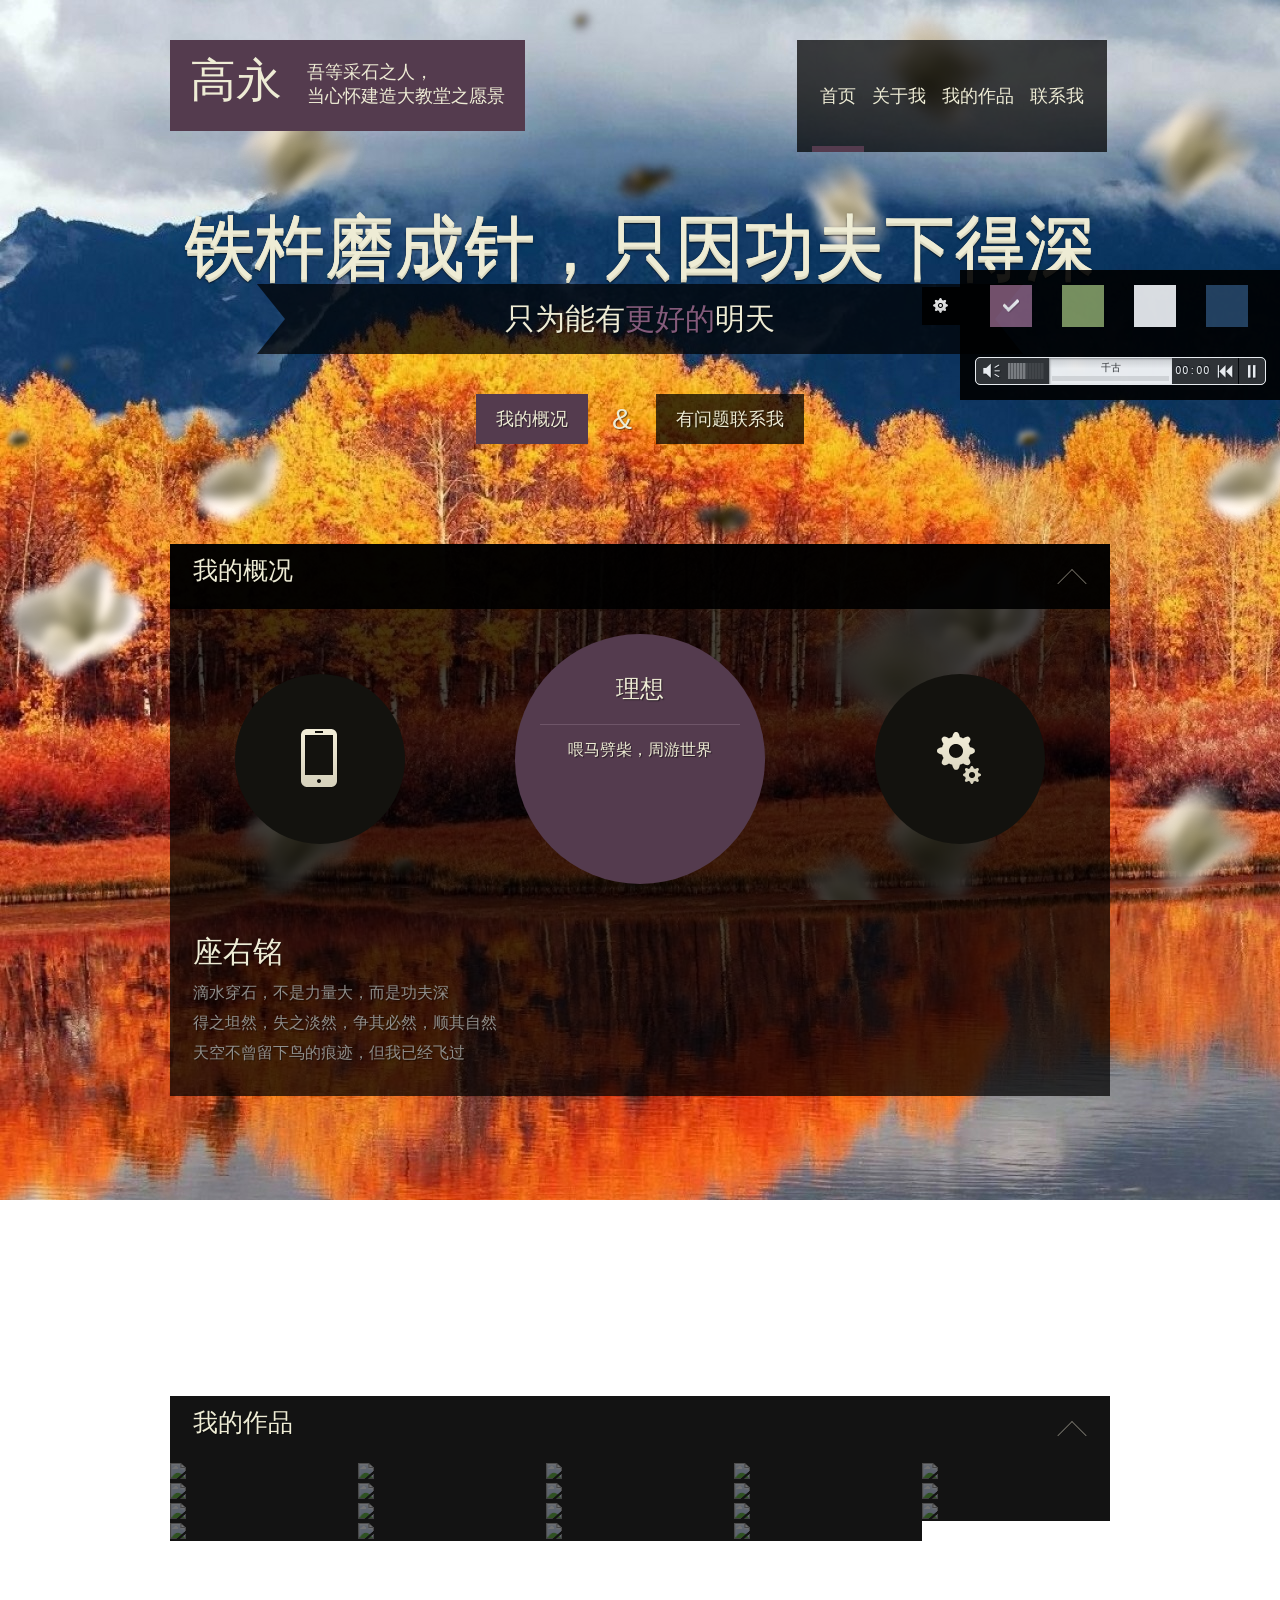
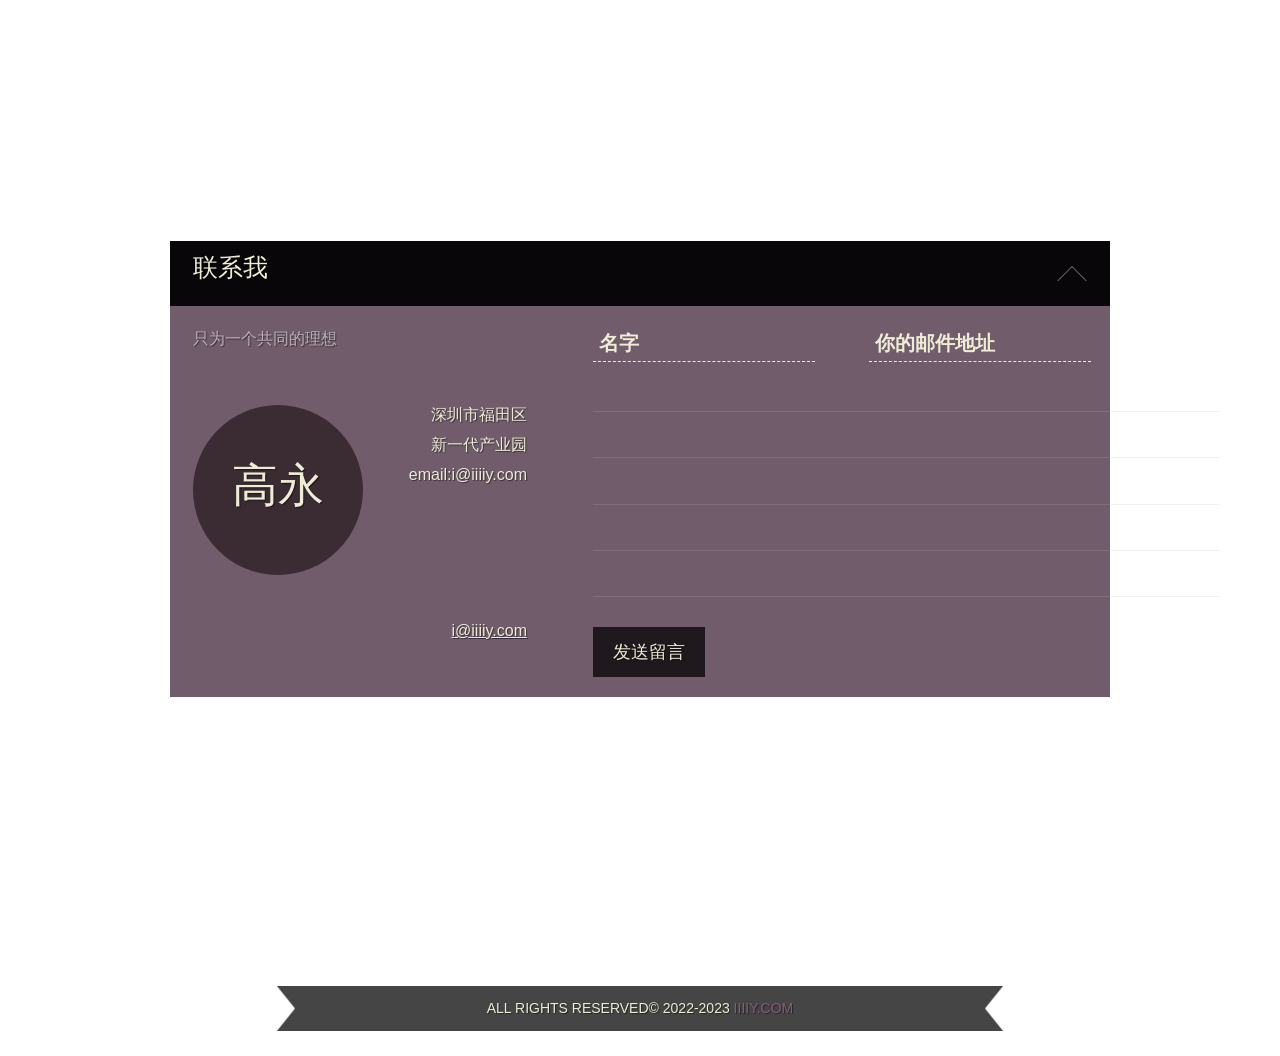
==== index.html @ a995daa3 "build主页" ====
<!doctype html><!--[if lt IE 7 ]>
<html class="ie ie6 no-js"> <![endif]--><!--[if IE 7 ]>
<html class="ie ie7 no-js"> <![endif]--><!--[if IE 8 ]>
<html class="ie ie8 no-js"> <![endif]--><!--[if IE 9 ]>
<html class="ie ie9 no-js"> <![endif]--><!--[if gt IE 9]><!--><html class="no-js"><!--<![endif]--><head><meta charset="utf-8"><meta name="renderer" content="webkit"><meta name="keywords" content="高永、个人主页"><meta name="description" content="高永的个人主页"><title>高永的主页</title><link rel="stylesheet" href="css/app.min.css"><link rel="stylesheet" id="styleselector_css" href=""></head><body data-spy="scroll" data-target=".navbar" data-offset="140"><div id="parallax1"></div><div id="parallax2"></div><div id="navbar" class="navbar navbar-fixed-top"><div class="container"><div class="navbar-inner clearfix"><div class="navbar-background"></div><div id="brand" class="brand"><div id="brand-inner" class="clearfix"><h1><a href="#home">高永</a></h1><h2>吾等采石之人，<br>当心怀建造大教堂之愿景<br></h2></div></div><ul class="nav"><li class="navbar-background"></li><li><a class="active" href="#home">首页</a></li><li><a href="#features">关于我</a></li><li><a href="#gallery">我的作品</a></li><li><a href="#contact">联系我</a></li></ul></div></div></div><div id="home"><div class="container"><div class="row"><div class="span12"><h1 class="big-head">铁杵磨成针，只因功夫下得深</h1></div></div><div class="row"><div class="span12"><div class="ribbon">只为能有<span>更好的</span>明天 <span class="shape-left"></span> <span class="shape-right"></span></div></div></div><br><br><div class="row"><div class="span12" style="text-align:center"><a href="#features" class="button custom-nav transition">我的概况</a> <span class="pacifico">&</span> <a href="#contact" class="button custom-nav transition button-dark">有问题联系我</a></div></div></div></div><section id="features"><canvas id="pinkboard"></canvas><div class="container"><div class="row head"><div class="span12"><div class="content clearfix"><h1>我的概况</h1><a class="arrow transition02"></a></div></div></div><div class="box-content"><div class="row circles"><div class="span4"><div class="circle-container"><div class="circle transition1"><img class="transition1" src="img/icons/responsive.png" alt=""><div class="circle-text transition1"><h3>爱好</h3><p>web开发、运动(爬山、跑步、游泳、乒乓球等)、游戏(英雄联盟、王者荣耀)</p></div></div></div></div><div class="span4"><div class="circle-container"><div class="circle circle-active transition1"><img class="transition1" src="img/icons/socialized.png" alt=""><div class="circle-text transition1"><h3>理想</h3><p>喂马劈柴，周游世界</p></div></div></div></div><div class="span4"><div class="circle-container"><div class="circle transition1"><img class="transition1" src="img/icons/customize.png" alt=""><div class="circle-text transition1"><h3>技能</h3><p>Html、PHP、Java、Golang</p></div></div></div></div></div><div class="row"><div class="span12"><div class="content"><h2>座右铭</h2><p>滴水穿石，不是力量大，而是功夫深</p><p>得之坦然，失之淡然，争其必然，顺其自然</p><p>天空不曾留下鸟的痕迹，但我已经飞过</p></div></div></div></div></div></section><section id="gallery"><div class="container"><div class="row head"><div class="span12"><div class="content clearfix"><h1>我的作品</h1><a class="arrow transition02"></a></div></div></div><div class="box-content"><div class="row"><div class="span12" id="photos"><ul class="gallery"></ul></div></div></div></div></section><section id="contact"><div class="container"><div class="row head"><div class="span12"><div class="content clearfix"><h1>联系我</h1><a class="arrow transition02"></a></div></div></div><div class="box-content"><div class="row"><div class="span5"><div class="row"><div class="span5"><p class="content">只为一个共同的理想</p></div></div><div class="row"><div class="span2"><div class="content"><div class="brand-circle">高永</div></div></div><div class="span3"><div class="content contact-info"><p>深圳市福田区</p><p>新一代产业园</p><p>email:i@iiiiy.com</p></div></div></div><div class="row"><div class="span5"><div class="content contact-info"><p><a href="mailto:i@iiiiy.com">i@iiiiy.com</a></p></div></div></div></div><div class="span7"><form method="post" action="" onsubmit="return!1" id="contact-form"><div class="row-fluid"><div class="span6 responsive-block"><div class="content-no-vert"><input type="text" name="name" value="名字" onfocus='"名字"==this.value&&(this.value="")' onblur='""==this.value&&(this.value="名字")'> <span class="error-icon"></span></div></div><div class="span6 responsive-block"><div class="content-no-vert"><input type="text" name="email" value="你的邮件地址" onfocus='"你的邮件地址"==this.value&&(this.value="")' onblur='""==this.value&&(this.value="你的邮件地址")'> <span class="error-icon"></span></div></div></div><div class="row-fluid"><div class="span7 responsive-block"><div class="content-no-vert"><textarea name="message"></textarea></div></div></div><div class="row-fluid"><div class="span7 responsive-block"><div class="content-no-vert"><a onclick="contact_send()" class="button transition button-dark">发送留言</a></div></div></div></form></div></div></div></div></section><footer><div class="container"><div class="row"><div class="span12"><div class="ribbon">ALL RIGHTS RESERVED© 2022-2023 <span>iiiiy.com</span> <span class="shape-left"></span> <span class="shape-right"></span></div></div></div></div></footer><div id="styleselector" class="hidden-phone"><div id="styleselector-toggle"></div><ul id="colors"><li id="purple" class="color-active"><span class="tick"></span></li><li id="green"><span class="tick"></span></li><li id="white"><span class="tick"></span></li><li id="blue"><span class="tick"></span></li></ul></div><script src="js/app.min.js"></script></body></html>
---- css/app.min.css ----
@charset "UTF-8";/*!
 * Bootstrap Responsive v2.1.0
 *
 * Copyright 2012 Twitter, Inc
 * Licensed under the Apache License v2.0
 * http://www.apache.org/licenses/LICENSE-2.0
 *
 * Designed and built with all the love in the world @twitter by @mdo and @fat.
 */.badge,.label,sub,sup{vertical-align:baseline}.btn-group>.btn.active,.btn-group>.btn:active,.btn-group>.btn:focus,.btn-group>.btn:hover,.input-append .uneditable-input:focus,.input-append input:focus,.input-append select:focus,.input-prepend .uneditable-input:focus,.input-prepend input:focus,.input-prepend select:focus{z-index:2}.dropdown-menu,.modal,.popover{-webkit-background-clip:padding-box}#gallery .gallery,#styleselector #colors,.breadcrumb,.dropdown-menu,.nav,.navbar .nav-social,.pager,.thumbnails{list-style:none}.hidden{display:none;visibility:hidden}.hidden-desktop,.visible-phone,.visible-tablet{display:none!important}.visible-desktop{display:inherit!important}@media (min-width:768px) and (max-width:979px){.hidden-desktop{display:inherit!important}.visible-desktop{display:none!important}.visible-tablet{display:inherit!important}.hidden-tablet{display:none!important}}@media (max-width:767px){.hidden-desktop{display:inherit!important}.visible-desktop{display:none!important}.visible-phone{display:inherit!important}.hidden-phone{display:none!important}}@media (min-width:1200px){.row-fluid:after,.row-fluid:before,.row:after,.row:before{display:table;line-height:0;content:""}.row-fluid:after,.row:after{clear:both}.row{margin-left:-30px}[class*=span]{float:left;margin-left:30px}.container,.navbar-fixed-bottom .container,.navbar-fixed-top .container,.navbar-static-top .container,.span12{width:1170px}.span11{width:1070px}.span10{width:970px}.span9{width:870px}.span8{width:770px}.span7{width:670px}.span6{width:570px}.span5{width:470px}.span4{width:370px}.span3{width:270px}.span2{width:170px}.span1{width:70px}.row-fluid,.row-fluid .span12{width:100%}.offset12{margin-left:1230px}.offset11{margin-left:1130px}.offset10{margin-left:1030px}.offset9{margin-left:930px}.offset8{margin-left:830px}.offset7{margin-left:730px}.offset6{margin-left:630px}.offset5{margin-left:530px}.offset4{margin-left:430px}.offset3{margin-left:330px}.offset2{margin-left:230px}.offset1{margin-left:130px}.row-fluid [class*=span]{display:block;float:left;width:100%;min-height:30px;margin-left:2.564102564102564%;-webkit-box-sizing:border-box;-moz-box-sizing:border-box;box-sizing:border-box}.row-fluid [class*=span]:first-child{margin-left:0}.row-fluid .span11{width:91.45299145299145%}.row-fluid .span10{width:82.90598290598291%}.row-fluid .span9{width:74.35897435897436%}.row-fluid .span8{width:65.81196581196582%}.row-fluid .span7{width:57.26495726495726%}.row-fluid .span6{width:48.717948717948715%}.row-fluid .span5{width:40.17094017094017%}.row-fluid .span4{width:31.623931623931625%}.row-fluid .span3{width:23.076923076923077%}.row-fluid .span2{width:14.52991452991453%}.row-fluid .span1{width:5.982905982905983%}.row-fluid .offset12{margin-left:105.12820512820512%}.row-fluid .offset12:first-child{margin-left:102.56410256410257%}.row-fluid .offset11{margin-left:96.58119658119658%}.row-fluid .offset11:first-child{margin-left:94.01709401709402%}.row-fluid .offset10{margin-left:88.03418803418803%}.row-fluid .offset10:first-child{margin-left:85.47008547008548%}.row-fluid .offset9{margin-left:79.48717948717949%}.row-fluid .offset9:first-child{margin-left:76.92307692307693%}.row-fluid .offset8{margin-left:70.94017094017094%}.row-fluid .offset8:first-child{margin-left:68.37606837606839%}.row-fluid .offset7{margin-left:62.393162393162385%}.row-fluid .offset7:first-child{margin-left:59.82905982905982%}.row-fluid .offset6{margin-left:53.84615384615384%}.row-fluid .offset6:first-child{margin-left:51.28205128205128%}.row-fluid .offset5{margin-left:45.299145299145295%}.row-fluid .offset5:first-child{margin-left:42.73504273504273%}.row-fluid .offset4{margin-left:36.75213675213675%}.row-fluid .offset4:first-child{margin-left:34.18803418803419%}.row-fluid .offset3{margin-left:28.205128205128204%}.row-fluid .offset3:first-child{margin-left:25.641025641025642%}.row-fluid .offset2{margin-left:19.65811965811966%}.row-fluid .offset2:first-child{margin-left:17.094017094017094%}.row-fluid .offset1{margin-left:11.11111111111111%}.row-fluid .offset1:first-child{margin-left:8.547008547008547%}.uneditable-input,input,textarea{margin-left:0}.controls-row [class*=span]+[class*=span]{margin-left:30px}.uneditable-input.span12,input.span12,textarea.span12{width:1156px}.uneditable-input.span11,input.span11,textarea.span11{width:1056px}.uneditable-input.span10,input.span10,textarea.span10{width:956px}.uneditable-input.span9,input.span9,textarea.span9{width:856px}.uneditable-input.span8,input.span8,textarea.span8{width:756px}.uneditable-input.span7,input.span7,textarea.span7{width:656px}.uneditable-input.span6,input.span6,textarea.span6{width:556px}.uneditable-input.span5,input.span5,textarea.span5{width:456px}.uneditable-input.span4,input.span4,textarea.span4{width:356px}.uneditable-input.span3,input.span3,textarea.span3{width:256px}.uneditable-input.span2,input.span2,textarea.span2{width:156px}.uneditable-input.span1,input.span1,textarea.span1{width:56px}.thumbnails{margin-left:-30px}.thumbnails>li{margin-left:30px}.row-fluid .thumbnails{margin-left:0}}@media (min-width:768px) and (max-width:979px){.row-fluid:after,.row-fluid:before,.row:after,.row:before{display:table;line-height:0;content:""}.row-fluid:after,.row:after{clear:both}.row{margin-left:-20px}[class*=span]{float:left;margin-left:20px}.container,.navbar-fixed-bottom .container,.navbar-fixed-top .container,.navbar-static-top .container,.span12{width:724px}.span11{width:662px}.span10{width:600px}.span9{width:538px}.span8{width:476px}.span7{width:414px}.span6{width:352px}.span5{width:290px}.span4{width:228px}.span3{width:166px}.span2{width:104px}.span1{width:42px}.row-fluid,.row-fluid .span12{width:100%}.offset12{margin-left:764px}.offset11{margin-left:702px}.offset10{margin-left:640px}.offset9{margin-left:578px}.offset8{margin-left:516px}.offset7{margin-left:454px}.offset6{margin-left:392px}.offset5{margin-left:330px}.offset4{margin-left:268px}.offset3{margin-left:206px}.offset2{margin-left:144px}.offset1{margin-left:82px}.row-fluid [class*=span]{display:block;float:left;width:100%;min-height:30px;margin-left:2.7624309392265194%;-webkit-box-sizing:border-box;-moz-box-sizing:border-box;box-sizing:border-box}.row-fluid [class*=span]:first-child{margin-left:0}.row-fluid .span11{width:91.43646408839778%}.row-fluid .span10{width:82.87292817679558%}.row-fluid .span9{width:74.30939226519337%}.row-fluid .span8{width:65.74585635359117%}.row-fluid .span7{width:57.18232044198895%}.row-fluid .span6{width:48.61878453038674%}.row-fluid .span5{width:40.05524861878453%}.row-fluid .span4{width:31.491712707182323%}.row-fluid .span3{width:22.92817679558011%}.row-fluid .span2{width:14.3646408839779%}.row-fluid .span1{width:5.801104972375691%}.row-fluid .offset12{margin-left:105.52486187845304%}.row-fluid .offset12:first-child{margin-left:102.76243093922652%}.row-fluid .offset11{margin-left:96.96132596685082%}.row-fluid .offset11:first-child{margin-left:94.1988950276243%}.row-fluid .offset10{margin-left:88.39779005524862%}.row-fluid .offset10:first-child{margin-left:85.6353591160221%}.row-fluid .offset9{margin-left:79.8342541436464%}.row-fluid .offset9:first-child{margin-left:77.07182320441989%}.row-fluid .offset8{margin-left:71.2707182320442%}.row-fluid .offset8:first-child{margin-left:68.50828729281768%}.row-fluid .offset7{margin-left:62.70718232044199%}.row-fluid .offset7:first-child{margin-left:59.94475138121547%}.row-fluid .offset6{margin-left:54.14364640883978%}.row-fluid .offset6:first-child{margin-left:51.38121546961326%}.row-fluid .offset5{margin-left:45.58011049723757%}.row-fluid .offset5:first-child{margin-left:42.81767955801105%}.row-fluid .offset4{margin-left:37.01657458563536%}.row-fluid .offset4:first-child{margin-left:34.25414364640884%}.row-fluid .offset3{margin-left:28.45303867403315%}.row-fluid .offset3:first-child{margin-left:25.69060773480663%}.row-fluid .offset2{margin-left:19.88950276243094%}.row-fluid .offset2:first-child{margin-left:17.12707182320442%}.row-fluid .offset1{margin-left:11.32596685082873%}.row-fluid .offset1:first-child{margin-left:8.56353591160221%}.uneditable-input,input,textarea{margin-left:0}.controls-row [class*=span]+[class*=span]{margin-left:20px}.uneditable-input.span12,input.span12,textarea.span12{width:710px}.uneditable-input.span11,input.span11,textarea.span11{width:648px}.uneditable-input.span10,input.span10,textarea.span10{width:586px}.uneditable-input.span9,input.span9,textarea.span9{width:524px}.uneditable-input.span8,input.span8,textarea.span8{width:462px}.uneditable-input.span7,input.span7,textarea.span7{width:400px}.uneditable-input.span6,input.span6,textarea.span6{width:338px}.uneditable-input.span5,input.span5,textarea.span5{width:276px}.uneditable-input.span4,input.span4,textarea.span4{width:214px}.uneditable-input.span3,input.span3,textarea.span3{width:152px}.uneditable-input.span2,input.span2,textarea.span2{width:90px}.uneditable-input.span1,input.span1,textarea.span1{width:28px}}@media (max-width:767px){body{padding-right:20px;padding-left:20px}.navbar-fixed-bottom,.navbar-fixed-top{margin-right:-20px;margin-left:-20px}.dl-horizontal dd,.row,.thumbnails,.thumbnails>li{margin-left:0}.container-fluid{padding:0}.dl-horizontal dt{float:none;width:auto;clear:none;text-align:left}.container{width:auto}.row-fluid{width:100%}.thumbnails>li{float:none}.row-fluid [class*=span],[class*=span]{display:block;float:none;width:auto;margin-left:0}.row-fluid .span12,.span12{width:100%;-webkit-box-sizing:border-box;-moz-box-sizing:border-box;box-sizing:border-box}.input-large,.input-xlarge,.input-xxlarge,.uneditable-input,input[class*=span],select[class*=span],textarea[class*=span]{display:block;width:100%;min-height:30px;-webkit-box-sizing:border-box;-moz-box-sizing:border-box;box-sizing:border-box}.input-append input,.input-append input[class*=span],.input-prepend input,.input-prepend input[class*=span]{display:inline-block;width:auto}.modal{position:fixed;top:20px;right:20px;left:20px;width:auto;margin:0}.modal.fade.in{top:auto}}@media (max-width:480px){.nav-collapse{-webkit-transform:translate3d(0,0,0)}.page-header h1 small{display:block;line-height:20px}input[type=checkbox],input[type=radio]{border:1px solid #ccc}.form-horizontal .control-group>label{float:none;width:auto;padding-top:0;text-align:left}.form-horizontal .controls{margin-left:0}.form-horizontal .control-list{padding-top:0}.form-horizontal .form-actions{padding-right:10px;padding-left:10px}.modal{top:10px;right:10px;left:10px}.modal-header .close{padding:10px;margin:-10px}.carousel-caption{position:static}}@media (max-width:979px){body{padding-top:0}.navbar-fixed-bottom,.navbar-fixed-top{position:static}.navbar-fixed-top{margin-bottom:20px}.navbar-fixed-bottom{margin-top:20px}.navbar-fixed-bottom .navbar-inner,.navbar-fixed-top .navbar-inner{padding:5px}.navbar .container{width:auto;padding:0}.navbar .brand{padding-right:10px;padding-left:10px;margin:0 0 0 -5px}.nav-collapse{clear:both}.nav-collapse .nav{float:none;margin:0 0 10px}.nav-collapse .dropdown-menu li+li a,.nav-collapse .nav>li>a{margin-bottom:2px}.nav-collapse .nav>li{float:none}.nav-collapse .nav>.divider-vertical{display:none}.nav-collapse .nav .nav-header{color:#555;text-shadow:none}.nav-collapse .dropdown-menu a,.nav-collapse .nav>li>a{padding:9px 15px;font-weight:700;color:#555;-webkit-border-radius:3px;-moz-border-radius:3px;border-radius:3px}.nav-collapse .btn{padding:4px 10px;font-weight:400;-webkit-border-radius:4px;-moz-border-radius:4px;border-radius:4px}.nav-collapse .dropdown-menu a:hover,.nav-collapse .nav>li>a:hover{background-color:#f2f2f2}.navbar-inverse .nav-collapse .dropdown-menu a:hover,.navbar-inverse .nav-collapse .nav>li>a:hover{background-color:#111}.nav-collapse.in .btn-group{padding:0;margin-top:5px}.nav-collapse .dropdown-menu{position:static;top:auto;left:auto;display:block;float:none;max-width:none;padding:0;margin:0 15px;background-color:transparent;border:none;-webkit-border-radius:0;-moz-border-radius:0;border-radius:0;-webkit-box-shadow:none;-moz-box-shadow:none;box-shadow:none}.nav-collapse .dropdown-menu .divider,.nav-collapse .dropdown-menu:after,.nav-collapse .dropdown-menu:before{display:none}.nav-collapse .navbar-form,.nav-collapse .navbar-search{float:none;padding:10px 15px;margin:10px 0;border-top:1px solid #f2f2f2;border-bottom:1px solid #f2f2f2;-webkit-box-shadow:inset 0 1px 0 rgba(255,255,255,.1),0 1px 0 rgba(255,255,255,.1);-moz-box-shadow:inset 0 1px 0 rgba(255,255,255,.1),0 1px 0 rgba(255,255,255,.1);box-shadow:inset 0 1px 0 rgba(255,255,255,.1),0 1px 0 rgba(255,255,255,.1)}.navbar .nav-collapse .nav.pull-right{float:none;margin-left:0}.nav-collapse,.nav-collapse.collapse{height:0;overflow:hidden}.navbar .btn-navbar{display:block}.navbar-static .navbar-inner{padding-right:10px;padding-left:10px}}.dropdown,.dropup,sub,sup{position:relative}.thumbnail>img,img,table{max-width:100%}@media (min-width:980px){.nav-collapse.collapse{height:auto!important;overflow:visible!important}}/*!
 * Bootstrap v2.1.0
 *
 * Copyright 2012 Twitter, Inc
 * Licensed under the Apache License v2.0
 * http://www.apache.org/licenses/LICENSE-2.0
 *
 * Designed and built with all the love in the world @twitter by @mdo and @fat.
 */article,aside,details,figcaption,figure,footer,header,hgroup,nav,section{display:block}audio,canvas,video{display:inline-block}audio:not([controls]){display:none}html{font-size:100%;-webkit-text-size-adjust:100%;-ms-text-size-adjust:100%}a:focus{outline:#333 dotted thin;outline:-webkit-focus-ring-color auto 5px;outline-offset:-2px}a:active,a:hover{outline:0}sub,sup{font-size:75%;line-height:0}sup{top:-.5em}sub{bottom:-.25em}img{height:auto;vertical-align:middle;border:0;-ms-interpolation-mode:bicubic}#map_canvas img{max-width:none}button,input,select,textarea{margin:0;font-size:100%;vertical-align:middle}button::-moz-focus-inner,input::-moz-focus-inner{padding:0;border:0}button,input[type=button],input[type=reset],input[type=submit]{cursor:pointer;-webkit-appearance:button}input[type=search]{-webkit-box-sizing:content-box;-moz-box-sizing:content-box;box-sizing:content-box;-webkit-appearance:textfield}input[type=search]::-webkit-search-cancel-button,input[type=search]::-webkit-search-decoration{-webkit-appearance:none}textarea{overflow:auto;vertical-align:top}.clearfix:after,.clearfix:before{display:table;line-height:0;content:""}.clearfix:after{clear:both}.hide-text{font:0/0 a;color:transparent;text-shadow:none;background-color:transparent;border:0}.img-polaroid,body,select{background-color:#fff}.input-block-level{display:block;width:100%;min-height:30px;-webkit-box-sizing:border-box;-moz-box-sizing:border-box;box-sizing:border-box}.btn-block,.progress .bar{-webkit-box-sizing:border-box}body{margin:0;font-size:14px;line-height:20px}.row-fluid:after,.row-fluid:before,.row:after,.row:before{display:table;line-height:0;content:""}a{color:#08c;text-decoration:none}a:hover{color:#005580;text-decoration:underline}.img-rounded{-webkit-border-radius:6px;-moz-border-radius:6px;border-radius:6px}.img-polaroid{padding:4px;border:1px solid #ccc;border:1px solid rgba(0,0,0,.2);-webkit-box-shadow:0 1px 3px rgba(0,0,0,.1);-moz-box-shadow:0 1px 3px rgba(0,0,0,.1);box-shadow:0 1px 3px rgba(0,0,0,.1)}.img-circle{-webkit-border-radius:500px;-moz-border-radius:500px;border-radius:500px}.row{margin-left:-20px}.row:after{clear:both}[class*=span]{float:left;margin-left:20px}.container,.navbar-fixed-bottom .container,.navbar-fixed-top .container,.navbar-static-top .container,.span12{width:940px}.span11{width:860px}.span10{width:780px}.span9{width:700px}.span8{width:620px}.span7{width:540px}.span6{width:460px}.span5{width:380px}.span4{width:300px}.span3{width:220px}.span2{width:140px}.span1{width:60px}.row-fluid,.row-fluid .span12{width:100%}.offset12{margin-left:980px}.offset11{margin-left:900px}.offset10{margin-left:820px}.offset9{margin-left:740px}.offset8{margin-left:660px}.offset7{margin-left:580px}.offset6{margin-left:500px}.offset5{margin-left:420px}.offset4{margin-left:340px}.offset3{margin-left:260px}.offset2{margin-left:180px}.offset1{margin-left:100px}.row-fluid:after{clear:both}.row-fluid [class*=span]{display:block;float:left;width:100%;min-height:30px;margin-left:2.127659574468085%;-webkit-box-sizing:border-box;-moz-box-sizing:border-box;box-sizing:border-box}.row-fluid [class*=span]:first-child{margin-left:0}.row-fluid .span11{width:91.48936170212765%}.row-fluid .span10{width:82.97872340425532%}.row-fluid .span9{width:74.46808510638297%}.row-fluid .span8{width:65.95744680851064%}.row-fluid .span7{width:57.44680851063829%}.row-fluid .span6{width:48.93617021276595%}.row-fluid .span5{width:40.42553191489362%}.row-fluid .span4{width:31.914893617021278%}.row-fluid .span3{width:23.404255319148934%}.row-fluid .span2{width:14.893617021276595%}.row-fluid .span1{width:6.382978723404255%}.row-fluid .offset12{margin-left:104.25531914893617%}.row-fluid .offset12:first-child{margin-left:102.12765957446808%}.row-fluid .offset11{margin-left:95.74468085106382%}.row-fluid .offset11:first-child{margin-left:93.61702127659574%}.row-fluid .offset10{margin-left:87.23404255319149%}.row-fluid .offset10:first-child{margin-left:85.1063829787234%}.row-fluid .offset9{margin-left:78.72340425531914%}.row-fluid .offset9:first-child{margin-left:76.59574468085106%}.row-fluid .offset8{margin-left:70.2127659574468%}.row-fluid .offset8:first-child{margin-left:68.08510638297872%}.row-fluid .offset7{margin-left:61.70212765957446%}.row-fluid .offset7:first-child{margin-left:59.574468085106375%}.row-fluid .offset6{margin-left:53.191489361702125%}.row-fluid .offset6:first-child{margin-left:51.063829787234035%}.row-fluid .offset5{margin-left:44.68085106382979%}.row-fluid .offset5:first-child{margin-left:42.5531914893617%}.row-fluid .offset4{margin-left:36.170212765957444%}.row-fluid .offset4:first-child{margin-left:34.04255319148936%}.row-fluid .offset3{margin-left:27.659574468085104%}.row-fluid .offset3:first-child{margin-left:25.53191489361702%}.row-fluid .offset2{margin-left:19.148936170212764%}.row-fluid .offset2:first-child{margin-left:17.02127659574468%}.row-fluid .offset1{margin-left:10.638297872340425%}.row-fluid .offset1:first-child{margin-left:8.51063829787234%}.row-fluid [class*=span].hide,[class*=span].hide{display:none}.container-fluid:after,.container-fluid:before,.container:after,.container:before{display:table;line-height:0;content:""}.row-fluid [class*=span].pull-right,[class*=span].pull-right{float:right}.container{margin-right:auto;margin-left:auto}.container:after{clear:both}.container-fluid{padding-right:20px;padding-left:20px}address,label,legend,pre{display:block}.container-fluid:after{clear:both}p{margin:0 0 10px}.lead{margin-bottom:20px;font-size:20px;font-weight:200;line-height:30px}address,blockquote small,dd,dt,h4,h5,h6,li,pre{line-height:20px}h3,legend{line-height:40px}small{font-size:85%}strong{font-weight:700}em{font-style:italic}address,cite{font-style:normal}.muted{color:#999}h1,h2,h3,h4,h5,h6{margin:10px 0;font-family:inherit;font-weight:700;color:inherit;text-rendering:optimizelegibility}h1 small,h2 small,h3 small,h4 small,h5 small,h6 small{font-weight:400;line-height:1;color:#999}h1{font-size:36px}h2{font-size:30px}h3{font-size:24px}h4{font-size:18px}h5{font-size:14px}h6{font-size:12px}h1 small{font-size:24px}h2 small{font-size:18px}h3 small,h4 small{font-size:14px}.page-header{padding-bottom:9px;margin:20px 0 30px;border-bottom:1px solid #eee}blockquote p,ol ol,ol ul,ul ol,ul ul{margin-bottom:0}address,dl,legend,pre.prettyprint{margin-bottom:20px}ol,ul{padding:0;margin:0 0 10px 25px}ol.unstyled,ul.unstyled{margin-left:0;list-style:none}dt{font-weight:700}dd{margin-left:10px}.dl-horizontal dt{float:left;width:120px;overflow:hidden;clear:left;text-align:right;text-overflow:ellipsis;white-space:nowrap}.controls-row:after,.dropdown-menu a,.form-actions:after,.form-horizontal .control-group:after,.lb-dataContainer:after,.lb-outerContainer:after,.modal-footer:after,.nav-pills:after,.nav-tabs:after,.navbar-form:after,.pager:after,.thumbnails:after{clear:both}.dl-horizontal dd{margin-left:130px}hr{margin:20px 0;border:0;border-top:1px solid #eee;border-bottom:1px solid #fff}abbr[title]{cursor:help;border-bottom:1px dotted #999}abbr.initialism{font-size:90%;text-transform:uppercase}blockquote{padding:0 0 0 15px;margin:0 0 20px;border-left:5px solid #eee}blockquote p{font-size:16px;font-weight:300;line-height:25px}blockquote small{display:block;color:#999}blockquote small:before{content:'\2014 \00A0'}blockquote.pull-right{float:right;padding-right:15px;padding-left:0;border-right:5px solid #eee;border-left:0}blockquote.pull-right p,blockquote.pull-right small{text-align:right}.btn,.pagination-centered{text-align:center}blockquote.pull-right small:before{content:''}blockquote.pull-right small:after{content:'\00A0 \2014'}blockquote:after,blockquote:before,q:after,q:before{content:""}code,pre{padding:0 3px 2px;font-family:Monaco,Menlo,Consolas,"Courier New",monospace;font-size:12px;color:#333;-webkit-border-radius:3px;-moz-border-radius:3px;border-radius:3px}.navbar-search .search-query,button,input,select,textarea{font-family:"Helvetica Neue",Helvetica,Arial,sans-serif}code{padding:2px 4px;color:#d14;background-color:#f7f7f9;border:1px solid #e1e1e8}pre{padding:9.5px;margin:0 0 10px;font-size:13px;word-break:break-all;word-wrap:break-word;white-space:pre;white-space:pre-wrap;background-color:#f5f5f5;border:1px solid #ccc;border:1px solid rgba(0,0,0,.15);-webkit-border-radius:4px;-moz-border-radius:4px;border-radius:4px}fieldset,legend,pre code{padding:0;border:0}pre code{color:inherit;background-color:transparent}.pre-scrollable{max-height:340px;overflow-y:scroll}form{margin:0 0 20px}fieldset{margin:0}legend{width:100%;font-size:21px;color:#333;border-bottom:1px solid #e5e5e5}legend small{font-size:15px;color:#999}button,input,label,select,textarea{font-size:14px;font-weight:400;line-height:20px}label{margin-bottom:5px}.uneditable-input,input[type=text],input[type=password],input[type=datetime],input[type=datetime-local],input[type=date],input[type=month],input[type=time],input[type=week],input[type=number],input[type=email],input[type=url],input[type=tel],input[type=color],input[type=search],select,textarea{display:inline-block;height:20px;padding:4px 6px;margin-bottom:9px;font-size:14px;line-height:20px;color:#555;-webkit-border-radius:3px;-moz-border-radius:3px;border-radius:3px}input,textarea{width:210px}textarea{height:auto}.uneditable-input,input[type=text],input[type=password],input[type=datetime],input[type=datetime-local],input[type=date],input[type=month],input[type=time],input[type=week],input[type=number],input[type=email],input[type=url],input[type=tel],input[type=color],input[type=search],textarea{background-color:#fff;border:1px solid #ccc;-webkit-box-shadow:inset 0 1px 1px rgba(0,0,0,.075);-moz-box-shadow:inset 0 1px 1px rgba(0,0,0,.075);box-shadow:inset 0 1px 1px rgba(0,0,0,.075);-webkit-transition:border linear .2s,box-shadow linear .2s;-moz-transition:border linear .2s,box-shadow linear .2s;-o-transition:border linear .2s,box-shadow linear .2s;transition:border linear .2s,box-shadow linear .2s}.uneditable-input:focus,input[type=text]:focus,input[type=password]:focus,input[type=datetime]:focus,input[type=datetime-local]:focus,input[type=date]:focus,input[type=month]:focus,input[type=time]:focus,input[type=week]:focus,input[type=number]:focus,input[type=email]:focus,input[type=url]:focus,input[type=tel]:focus,input[type=color]:focus,input[type=search]:focus,textarea:focus{border-color:rgba(82,168,236,.8);outline:0;outline:dotted thin\9;-webkit-box-shadow:inset 0 1px 1px rgba(0,0,0,.075),0 0 8px rgba(82,168,236,.6);-moz-box-shadow:inset 0 1px 1px rgba(0,0,0,.075),0 0 8px rgba(82,168,236,.6);box-shadow:inset 0 1px 1px rgba(0,0,0,.075),0 0 8px rgba(82,168,236,.6)}input[type=checkbox],input[type=radio]{margin:4px 0 0;margin-top:1px\9;line-height:normal;cursor:pointer}input[type=file],input[type=image],input[type=checkbox],input[type=radio],input[type=button],input[type=reset],input[type=submit]{width:auto}input[type=file],select{height:30px;line-height:30px}select{width:220px;border:1px solid #bbb}select[multiple],select[size]{height:auto}input[type=file]:focus,input[type=checkbox]:focus,input[type=radio]:focus,select:focus{outline:#333 dotted thin;outline:-webkit-focus-ring-color auto 5px;outline-offset:-2px}.uneditable-input,.uneditable-textarea{color:#999;cursor:not-allowed;background-color:#fcfcfc;border-color:#ccc;-webkit-box-shadow:inset 0 1px 2px rgba(0,0,0,.025);-moz-box-shadow:inset 0 1px 2px rgba(0,0,0,.025);box-shadow:inset 0 1px 2px rgba(0,0,0,.025)}.uneditable-input{overflow:hidden;white-space:nowrap}.uneditable-textarea{width:auto;height:auto}input:-moz-placeholder,textarea:-moz-placeholder{color:#999}input:-ms-input-placeholder,textarea:-ms-input-placeholder{color:#999}input::-webkit-input-placeholder,textarea::-webkit-input-placeholder{color:#999}.checkbox,.radio{min-height:18px;padding-left:18px}.checkbox input[type=checkbox],.radio input[type=radio]{float:left;margin-left:-18px}.controls>.checkbox:first-child,.controls>.radio:first-child{padding-top:5px}.checkbox.inline,.radio.inline{display:inline-block;padding-top:5px;margin-bottom:0;vertical-align:middle}.checkbox.inline+.checkbox.inline,.radio.inline+.radio.inline{margin-left:10px}.input-mini{width:60px}.input-small{width:90px}.input-medium{width:150px}.input-large{width:210px}.input-xlarge{width:270px}.input-xxlarge{width:530px}.row-fluid .uneditable-input[class*=span],.row-fluid input[class*=span],.row-fluid select[class*=span],.row-fluid textarea[class*=span],.uneditable-input[class*=span],input[class*=span],select[class*=span],textarea[class*=span]{float:none;margin-left:0}.input-append .uneditable-input[class*=span],.input-append input[class*=span],.input-prepend .uneditable-input[class*=span],.input-prepend input[class*=span],.row-fluid .input-append [class*=span],.row-fluid .input-prepend [class*=span],.row-fluid .uneditable-input[class*=span],.row-fluid input[class*=span],.row-fluid select[class*=span],.row-fluid textarea[class*=span]{display:inline-block}.controls-row:after,.controls-row:before,.form-actions:after,.form-actions:before{display:table;line-height:0;content:""}.uneditable-input,input,textarea{margin-left:0}.controls-row [class*=span]+[class*=span]{margin-left:20px}.uneditable-input.span12,input.span12,textarea.span12{width:926px}.uneditable-input.span11,input.span11,textarea.span11{width:846px}.uneditable-input.span10,input.span10,textarea.span10{width:766px}.uneditable-input.span9,input.span9,textarea.span9{width:686px}.uneditable-input.span8,input.span8,textarea.span8{width:606px}.uneditable-input.span7,input.span7,textarea.span7{width:526px}.uneditable-input.span6,input.span6,textarea.span6{width:446px}.uneditable-input.span5,input.span5,textarea.span5{width:366px}.uneditable-input.span4,input.span4,textarea.span4{width:286px}.uneditable-input.span3,input.span3,textarea.span3{width:206px}.uneditable-input.span2,input.span2,textarea.span2{width:126px}.uneditable-input.span1,input.span1,textarea.span1{width:46px}.controls-row [class*=span]{float:left}input[disabled],input[readonly],select[disabled],select[readonly],textarea[disabled],textarea[readonly]{cursor:not-allowed;background-color:#eee}input[type=checkbox][disabled],input[type=checkbox][readonly],input[type=radio][disabled],input[type=radio][readonly]{background-color:transparent}.control-group.warning .help-block,.control-group.warning .help-inline,.control-group.warning>label{color:#c09853}.control-group.warning .checkbox,.control-group.warning .radio,.control-group.warning input,.control-group.warning select,.control-group.warning textarea{color:#c09853;border-color:#c09853;-webkit-box-shadow:inset 0 1px 1px rgba(0,0,0,.075);-moz-box-shadow:inset 0 1px 1px rgba(0,0,0,.075);box-shadow:inset 0 1px 1px rgba(0,0,0,.075)}.control-group.warning .checkbox:focus,.control-group.warning .radio:focus,.control-group.warning input:focus,.control-group.warning select:focus,.control-group.warning textarea:focus{border-color:#a47e3c;-webkit-box-shadow:inset 0 1px 1px rgba(0,0,0,.075),0 0 6px #dbc59e;-moz-box-shadow:inset 0 1px 1px rgba(0,0,0,.075),0 0 6px #dbc59e;box-shadow:inset 0 1px 1px rgba(0,0,0,.075),0 0 6px #dbc59e}.control-group.warning .input-append .add-on,.control-group.warning .input-prepend .add-on{color:#c09853;background-color:#fcf8e3;border-color:#c09853}.control-group.error .help-block,.control-group.error .help-inline,.control-group.error>label{color:#b94a48}.control-group.error .checkbox,.control-group.error .radio,.control-group.error input,.control-group.error select,.control-group.error textarea{color:#b94a48;border-color:#b94a48;-webkit-box-shadow:inset 0 1px 1px rgba(0,0,0,.075);-moz-box-shadow:inset 0 1px 1px rgba(0,0,0,.075);box-shadow:inset 0 1px 1px rgba(0,0,0,.075)}.control-group.error .checkbox:focus,.control-group.error .radio:focus,.control-group.error input:focus,.control-group.error select:focus,.control-group.error textarea:focus{border-color:#953b39;-webkit-box-shadow:inset 0 1px 1px rgba(0,0,0,.075),0 0 6px #d59392;-moz-box-shadow:inset 0 1px 1px rgba(0,0,0,.075),0 0 6px #d59392;box-shadow:inset 0 1px 1px rgba(0,0,0,.075),0 0 6px #d59392}.control-group.error .input-append .add-on,.control-group.error .input-prepend .add-on{color:#b94a48;background-color:#f2dede;border-color:#b94a48}.control-group.success .help-block,.control-group.success .help-inline,.control-group.success>label{color:#468847}.control-group.success .checkbox,.control-group.success .radio,.control-group.success input,.control-group.success select,.control-group.success textarea{color:#468847;border-color:#468847;-webkit-box-shadow:inset 0 1px 1px rgba(0,0,0,.075);-moz-box-shadow:inset 0 1px 1px rgba(0,0,0,.075);box-shadow:inset 0 1px 1px rgba(0,0,0,.075)}.control-group.success .checkbox:focus,.control-group.success .radio:focus,.control-group.success input:focus,.control-group.success select:focus,.control-group.success textarea:focus{border-color:#356635;-webkit-box-shadow:inset 0 1px 1px rgba(0,0,0,.075),0 0 6px #7aba7b;-moz-box-shadow:inset 0 1px 1px rgba(0,0,0,.075),0 0 6px #7aba7b;box-shadow:inset 0 1px 1px rgba(0,0,0,.075),0 0 6px #7aba7b}.control-group.success .input-append .add-on,.control-group.success .input-prepend .add-on{color:#468847;background-color:#dff0d8;border-color:#468847}input:focus:required:invalid,select:focus:required:invalid,textarea:focus:required:invalid{color:#b94a48;border-color:#ee5f5b}input:focus:required:invalid:focus,select:focus:required:invalid:focus,textarea:focus:required:invalid:focus{border-color:#e9322d;-webkit-box-shadow:0 0 6px #f8b9b7;-moz-box-shadow:0 0 6px #f8b9b7;box-shadow:0 0 6px #f8b9b7}.form-actions{padding:19px 20px 20px;margin-top:20px;margin-bottom:20px;background-color:#f5f5f5;border-top:1px solid #e5e5e5}.help-block,.help-inline{color:#595959}.help-block{display:block;margin-bottom:10px}.help-inline{display:inline-block;padding-left:5px;vertical-align:middle}.input-append,.input-prepend{margin-bottom:5px;font-size:0;white-space:nowrap}.input-append .uneditable-input,.input-append input,.input-append select,.input-prepend .uneditable-input,.input-prepend input,.input-prepend select{position:relative;margin-bottom:0;font-size:14px;vertical-align:top;-webkit-border-radius:0 3px 3px 0;-moz-border-radius:0 3px 3px 0;border-radius:0 3px 3px 0}.input-append .add-on,.input-prepend .add-on{display:inline-block;width:auto;height:20px;min-width:16px;padding:4px 5px;font-size:14px;font-weight:400;line-height:20px;text-align:center;text-shadow:0 1px 0 #fff;background-color:#eee;border:1px solid #ccc}.input-append .add-on,.input-append .btn,.input-prepend .add-on,.input-prepend .btn{margin-left:-1px;vertical-align:top;-webkit-border-radius:0;-moz-border-radius:0;border-radius:0}.input-append .active,.input-prepend .active{background-color:#a9dba9;border-color:#46a546}.input-prepend .add-on,.input-prepend .btn{margin-right:-1px}.input-append .uneditable-input,.input-append input,.input-append select,.input-prepend .add-on:first-child,.input-prepend .btn:first-child{-webkit-border-radius:3px 0 0 3px;-moz-border-radius:3px 0 0 3px;border-radius:3px 0 0 3px}.input-append .add-on:last-child,.input-append .btn:last-child{-webkit-border-radius:0 3px 3px 0;-moz-border-radius:0 3px 3px 0;border-radius:0 3px 3px 0}.input-prepend.input-append .uneditable-input,.input-prepend.input-append input,.input-prepend.input-append select{-webkit-border-radius:0;-moz-border-radius:0;border-radius:0}.input-prepend.input-append .add-on:first-child,.input-prepend.input-append .btn:first-child{margin-right:-1px;-webkit-border-radius:3px 0 0 3px;-moz-border-radius:3px 0 0 3px;border-radius:3px 0 0 3px}.input-prepend.input-append .add-on:last-child,.input-prepend.input-append .btn:last-child{margin-left:-1px;-webkit-border-radius:0 3px 3px 0;-moz-border-radius:0 3px 3px 0;border-radius:0 3px 3px 0}input.search-query{padding-right:14px;padding-right:4px\9;padding-left:14px;padding-left:4px\9;margin-bottom:0;-webkit-border-radius:15px;-moz-border-radius:15px;border-radius:15px}.form-search .input-append .search-query{-webkit-border-radius:14px 0 0 14px;-moz-border-radius:14px 0 0 14px;border-radius:14px 0 0 14px}.form-search .input-append .btn,.form-search .input-prepend .search-query{-webkit-border-radius:0 14px 14px 0;-moz-border-radius:0 14px 14px 0;border-radius:0 14px 14px 0}.form-search .input-prepend .btn{-webkit-border-radius:14px 0 0 14px;-moz-border-radius:14px 0 0 14px;border-radius:14px 0 0 14px}.form-horizontal .help-inline,.form-horizontal .input-append,.form-horizontal .input-prepend,.form-horizontal .uneditable-input,.form-horizontal input,.form-horizontal select,.form-horizontal textarea,.form-inline .help-inline,.form-inline .input-append,.form-inline .input-prepend,.form-inline .uneditable-input,.form-inline input,.form-inline select,.form-inline textarea,.form-search .help-inline,.form-search .input-append,.form-search .input-prepend,.form-search .uneditable-input,.form-search input,.form-search select,.form-search textarea{display:inline-block;margin-bottom:0;vertical-align:middle}.form-horizontal .hide,.form-inline .hide,.form-search .hide{display:none}.form-inline .btn-group,.form-inline label,.form-search .btn-group,.form-search label{display:inline-block}.form-inline .input-append,.form-inline .input-prepend,.form-search .input-append,.form-search .input-prepend{margin-bottom:0}.form-inline .checkbox,.form-inline .radio,.form-search .checkbox,.form-search .radio{padding-left:0;margin-bottom:0;vertical-align:middle}.form-inline .checkbox input[type=checkbox],.form-inline .radio input[type=radio],.form-search .checkbox input[type=checkbox],.form-search .radio input[type=radio]{float:left;margin-right:3px;margin-left:0}.control-group{margin-bottom:10px}legend+.control-group{margin-top:20px;-webkit-margin-top-collapse:separate}.form-horizontal .control-group{margin-bottom:20px}.form-horizontal .control-group:after,.form-horizontal .control-group:before{display:table;line-height:0;content:""}.form-horizontal .control-label{float:left;width:140px;padding-top:5px;text-align:right}.form-horizontal .controls{margin-left:160px}.row-fluid table [class*=span],table .span1,table .span10,table .span11,table .span13,table .span14,table .span15,table .span16,table .span17,table .span18,table .span19,table .span2,table .span20,table .span21,table .span22,table .span23,table .span24,table .span3,table .span4,table .span5,table .span6,table .span7,table .span8,table .span9,table [class*=span]{float:none;margin-left:0}.form-horizontal .help-block{margin-top:10px;margin-bottom:0}.form-horizontal .form-actions{padding-left:160px}table{background-color:transparent;border-collapse:collapse;border-spacing:0}.table{width:100%;margin-bottom:20px}.table td,.table th{padding:8px;line-height:20px;text-align:left;vertical-align:top;border-top:1px solid #ddd}.table th{font-weight:700}.table thead th{vertical-align:bottom}.table caption+thead tr:first-child td,.table caption+thead tr:first-child th,.table colgroup+thead tr:first-child td,.table colgroup+thead tr:first-child th,.table thead:first-child tr:first-child td,.table thead:first-child tr:first-child th{border-top:0}.table tbody+tbody{border-top:2px solid #ddd}.table-condensed td,.table-condensed th{padding:4px 5px}.table-bordered{border:1px solid #ddd;border-collapse:separate;border-left:0;-webkit-border-radius:4px;-moz-border-radius:4px;border-radius:4px}.table-bordered td,.table-bordered th{border-left:1px solid #ddd}.table-bordered caption+tbody tr:first-child td,.table-bordered caption+tbody tr:first-child th,.table-bordered caption+thead tr:first-child th,.table-bordered colgroup+tbody tr:first-child td,.table-bordered colgroup+tbody tr:first-child th,.table-bordered colgroup+thead tr:first-child th,.table-bordered tbody:first-child tr:first-child td,.table-bordered tbody:first-child tr:first-child th,.table-bordered thead:first-child tr:first-child th{border-top:0}.table-bordered tbody:first-child tr:first-child td:first-child,.table-bordered thead:first-child tr:first-child th:first-child{-webkit-border-top-left-radius:4px;border-top-left-radius:4px;-moz-border-radius-topleft:4px}.table-bordered tbody:first-child tr:first-child td:last-child,.table-bordered thead:first-child tr:first-child th:last-child{-webkit-border-top-right-radius:4px;border-top-right-radius:4px;-moz-border-radius-topright:4px}.table-bordered tbody:last-child tr:last-child td:first-child,.table-bordered tfoot:last-child tr:last-child td:first-child,.table-bordered thead:last-child tr:last-child th:first-child{-webkit-border-radius:0 0 0 4px;-moz-border-radius:0 0 0 4px;border-radius:0 0 0 4px;-webkit-border-bottom-left-radius:4px;-moz-border-radius-bottomleft:4px}.table-bordered tbody:last-child tr:last-child td:last-child,.table-bordered tfoot:last-child tr:last-child td:last-child,.table-bordered thead:last-child tr:last-child th:last-child{-webkit-border-bottom-right-radius:4px;border-bottom-right-radius:4px;-moz-border-radius-bottomright:4px}.table-bordered caption+tbody tr:first-child td:first-child,.table-bordered caption+thead tr:first-child th:first-child,.table-bordered colgroup+tbody tr:first-child td:first-child,.table-bordered colgroup+thead tr:first-child th:first-child{-webkit-border-top-left-radius:4px;border-top-left-radius:4px;-moz-border-radius-topleft:4px}.table-bordered caption+tbody tr:first-child td:last-child,.table-bordered caption+thead tr:first-child th:last-child,.table-bordered colgroup+tbody tr:first-child td:last-child,.table-bordered colgroup+thead tr:first-child th:last-child{-webkit-border-top-right-radius:4px;border-top-right-radius:4px;-moz-border-right-topleft:4px}.table-striped tbody tr:nth-child(odd) td,.table-striped tbody tr:nth-child(odd) th{background-color:#f9f9f9}.table-hover tbody tr:hover td,.table-hover tbody tr:hover th{background-color:#f5f5f5}.row-fluid table [class*=span],table [class*=span]{display:table-cell}table .span1{width:44px}table .span2{width:124px}table .span3{width:204px}table .span4{width:284px}table .span5{width:364px}table .span6{width:444px}table .span7{width:524px}table .span8{width:604px}table .span9{width:684px}table .span10{width:764px}table .span11{width:844px}table .span12{float:none;width:924px;margin-left:0}table .span13{width:1004px}table .span14{width:1084px}table .span15{width:1164px}table .span16{width:1244px}table .span17{width:1324px}table .span18{width:1404px}table .span19{width:1484px}table .span20{width:1564px}table .span21{width:1644px}table .span22{width:1724px}table .span23{width:1804px}table .span24{width:1884px}.table tbody tr.success td{background-color:#dff0d8}.table tbody tr.error td{background-color:#f2dede}.table tbody tr.info td{background-color:#d9edf7}[class*=" icon-"],[class^=icon-]{display:inline-block;width:14px;height:14px;margin-top:1px;line-height:14px;vertical-align:text-top;background-image:url(../img/glyphicons-halflings.png);background-position:14px 14px;background-repeat:no-repeat}.btn,.close,.dropdown-menu a{line-height:20px}.dropdown-menu>.active>a>[class*=" icon-"],.dropdown-menu>.active>a>[class^=icon-],.dropdown-menu>li>a:hover>[class*=" icon-"],.dropdown-menu>li>a:hover>[class^=icon-],.icon-white,.nav>.active>a>[class*=" icon-"],.nav>.active>a>[class^=icon-]{background-image:url(../img/glyphicons-halflings-white.png)}.icon-glass{background-position:0 0}.icon-music{background-position:-24px 0}.icon-search{background-position:-48px 0}.icon-envelope{background-position:-72px 0}.icon-heart{background-position:-96px 0}.icon-star{background-position:-120px 0}.icon-star-empty{background-position:-144px 0}.icon-user{background-position:-168px 0}.icon-film{background-position:-192px 0}.icon-th-large{background-position:-216px 0}.icon-th{background-position:-240px 0}.icon-th-list{background-position:-264px 0}.icon-ok{background-position:-288px 0}.icon-remove{background-position:-312px 0}.icon-zoom-in{background-position:-336px 0}.icon-zoom-out{background-position:-360px 0}.icon-off{background-position:-384px 0}.icon-signal{background-position:-408px 0}.icon-cog{background-position:-432px 0}.icon-trash{background-position:-456px 0}.icon-home{background-position:0 -24px}.icon-file{background-position:-24px -24px}.icon-time{background-position:-48px -24px}.icon-road{background-position:-72px -24px}.icon-download-alt{background-position:-96px -24px}.icon-download{background-position:-120px -24px}.icon-upload{background-position:-144px -24px}.icon-inbox{background-position:-168px -24px}.icon-play-circle{background-position:-192px -24px}.icon-repeat{background-position:-216px -24px}.icon-refresh{background-position:-240px -24px}.icon-list-alt{background-position:-264px -24px}.icon-lock{background-position:-287px -24px}.icon-flag{background-position:-312px -24px}.icon-headphones{background-position:-336px -24px}.icon-volume-off{background-position:-360px -24px}.icon-volume-down{background-position:-384px -24px}.icon-volume-up{background-position:-408px -24px}.icon-qrcode{background-position:-432px -24px}.icon-barcode{background-position:-456px -24px}.icon-tag{background-position:0 -48px}.icon-tags{background-position:-25px -48px}.icon-book{background-position:-48px -48px}.icon-bookmark{background-position:-72px -48px}.icon-print{background-position:-96px -48px}.icon-camera{background-position:-120px -48px}.icon-font{background-position:-144px -48px}.icon-bold{background-position:-167px -48px}.icon-italic{background-position:-192px -48px}.icon-text-height{background-position:-216px -48px}.icon-text-width{background-position:-240px -48px}.icon-align-left{background-position:-264px -48px}.icon-align-center{background-position:-288px -48px}.icon-align-right{background-position:-312px -48px}.icon-align-justify{background-position:-336px -48px}.icon-list{background-position:-360px -48px}.icon-indent-left{background-position:-384px -48px}.icon-indent-right{background-position:-408px -48px}.icon-facetime-video{background-position:-432px -48px}.icon-picture{background-position:-456px -48px}.icon-pencil{background-position:0 -72px}.icon-map-marker{background-position:-24px -72px}.icon-adjust{background-position:-48px -72px}.icon-tint{background-position:-72px -72px}.icon-edit{background-position:-96px -72px}.icon-share{background-position:-120px -72px}.icon-check{background-position:-144px -72px}.icon-move{background-position:-168px -72px}.icon-step-backward{background-position:-192px -72px}.icon-fast-backward{background-position:-216px -72px}.icon-backward{background-position:-240px -72px}.icon-play{background-position:-264px -72px}.icon-pause{background-position:-288px -72px}.icon-stop{background-position:-312px -72px}.icon-forward{background-position:-336px -72px}.icon-fast-forward{background-position:-360px -72px}.icon-step-forward{background-position:-384px -72px}.icon-eject{background-position:-408px -72px}.icon-chevron-left{background-position:-432px -72px}.icon-chevron-right{background-position:-456px -72px}.icon-plus-sign{background-position:0 -96px}.icon-minus-sign{background-position:-24px -96px}.icon-remove-sign{background-position:-48px -96px}.icon-ok-sign{background-position:-72px -96px}.icon-question-sign{background-position:-96px -96px}.icon-info-sign{background-position:-120px -96px}.icon-screenshot{background-position:-144px -96px}.icon-remove-circle{background-position:-168px -96px}.icon-ok-circle{background-position:-192px -96px}.icon-ban-circle{background-position:-216px -96px}.icon-arrow-left{background-position:-240px -96px}.icon-arrow-right{background-position:-264px -96px}.icon-arrow-up{background-position:-289px -96px}.icon-arrow-down{background-position:-312px -96px}.icon-share-alt{background-position:-336px -96px}.icon-resize-full{background-position:-360px -96px}.icon-resize-small{background-position:-384px -96px}.icon-plus{background-position:-408px -96px}.icon-minus{background-position:-433px -96px}.icon-asterisk{background-position:-456px -96px}.icon-exclamation-sign{background-position:0 -120px}.icon-gift{background-position:-24px -120px}.icon-leaf{background-position:-48px -120px}.icon-fire{background-position:-72px -120px}.icon-eye-open{background-position:-96px -120px}.icon-eye-close{background-position:-120px -120px}.icon-warning-sign{background-position:-144px -120px}.icon-plane{background-position:-168px -120px}.icon-calendar{background-position:-192px -120px}.icon-random{width:16px;background-position:-216px -120px}.icon-comment{background-position:-240px -120px}.icon-magnet{background-position:-264px -120px}.icon-chevron-up{background-position:-288px -120px}.icon-chevron-down{background-position:-313px -119px}.icon-retweet{background-position:-336px -120px}.icon-shopping-cart{background-position:-360px -120px}.icon-folder-close{background-position:-384px -120px}.icon-folder-open{width:16px;background-position:-408px -120px}.icon-resize-vertical{background-position:-432px -119px}.icon-resize-horizontal{background-position:-456px -118px}.icon-hdd{background-position:0 -144px}.icon-bullhorn{background-position:-24px -144px}.icon-bell{background-position:-48px -144px}.icon-certificate{background-position:-72px -144px}.icon-thumbs-up{background-position:-96px -144px}.icon-thumbs-down{background-position:-120px -144px}.icon-hand-right{background-position:-144px -144px}.icon-hand-left{background-position:-168px -144px}.icon-hand-up{background-position:-192px -144px}.icon-hand-down{background-position:-216px -144px}.icon-circle-arrow-right{background-position:-240px -144px}.icon-circle-arrow-left{background-position:-264px -144px}.icon-circle-arrow-up{background-position:-288px -144px}.icon-circle-arrow-down{background-position:-312px -144px}.icon-globe{background-position:-336px -144px}.icon-wrench{background-position:-360px -144px}.icon-tasks{background-position:-384px -144px}.icon-filter{background-position:-408px -144px}.icon-briefcase{background-position:-432px -144px}.icon-fullscreen{background-position:-456px -144px}.dropdown-toggle:active,.open .dropdown-toggle{outline:0}.caret{display:inline-block;width:0;height:0;vertical-align:top;border-top:4px solid #000;border-right:4px solid transparent;border-left:4px solid transparent;content:""}.dropdown .caret{margin-top:8px;margin-left:2px}.dropdown-menu{position:absolute;top:100%;left:0;z-index:1000;display:none;float:left;min-width:160px;padding:5px 0;margin:2px 0 0;background-color:#fff;border:1px solid #ccc;border:1px solid rgba(0,0,0,.2);-webkit-border-radius:6px;-moz-border-radius:6px;border-radius:6px;-webkit-box-shadow:0 5px 10px rgba(0,0,0,.2);-moz-box-shadow:0 5px 10px rgba(0,0,0,.2);box-shadow:0 5px 10px rgba(0,0,0,.2);-moz-background-clip:padding;background-clip:padding-box}.alert .close,.btn-group,.btn-group>.btn,.collapse,.dropdown-submenu,.navbar-search{position:relative}.dropdown-menu.pull-right,.pull-right>.dropdown-menu{right:0;left:auto}.dropdown-menu a,.dropdown-submenu:hover .dropdown-menu,.open>.dropdown-menu{display:block}.dropdown-menu .divider{height:1px;margin:9px 1px;overflow:hidden;background-color:#e5e5e5;border-bottom:1px solid #fff}.dropdown-menu a{padding:3px 20px;font-weight:400;color:#333;white-space:nowrap}.dropdown-menu .active>a,.dropdown-menu .active>a:hover,.dropdown-menu li>a:focus,.dropdown-menu li>a:hover,.dropdown-submenu:hover>a{color:#fff;background-color:#0081c2;background-repeat:repeat-x;filter:progid:dximagetransform.microsoft.gradient(startColorstr='#ff0088cc', endColorstr='#ff0077b3', GradientType=0);text-decoration:none}.dropdown-menu li>a:focus,.dropdown-menu li>a:hover,.dropdown-submenu:hover>a{background-image:-moz-linear-gradient(top,#08c,#0077b3);background-image:-webkit-gradient(linear,0 0,0 100%,from(#08c),to(#0077b3));background-image:-webkit-linear-gradient(top,#08c,#0077b3);background-image:-o-linear-gradient(top,#08c,#0077b3);background-image:linear-gradient(to bottom,#08c,#0077b3)}.dropdown-menu .active>a,.dropdown-menu .active>a:hover{background-image:linear-gradient(to bottom,#08c,#0077b3);background-image:-moz-linear-gradient(top,#08c,#0077b3);background-image:-webkit-gradient(linear,0 0,0 100%,from(#08c),to(#0077b3));background-image:-webkit-linear-gradient(top,#08c,#0077b3);background-image:-o-linear-gradient(top,#08c,#0077b3);outline:0}.dropdown-menu .disabled>a,.dropdown-menu .disabled>a:hover{color:#999}.dropdown-menu .disabled>a:hover{text-decoration:none;cursor:default;background-color:transparent}.dropup .caret,.navbar-fixed-bottom .dropdown .caret{border-top:0;border-bottom:4px solid #000;content:"\2191"}.dropup .dropdown-menu,.navbar-fixed-bottom .dropdown .dropdown-menu{top:auto;bottom:100%;margin-bottom:1px}.dropdown-submenu>.dropdown-menu{top:0;left:100%;margin-top:-6px;margin-left:-1px;-webkit-border-radius:0 6px 6px 6px;-moz-border-radius:0 6px 6px;border-radius:0 6px 6px}.dropdown-submenu>a:after{display:block;float:right;width:0;height:0;margin-top:5px;margin-right:-10px;border-color:transparent transparent transparent #ccc;border-style:solid;border-width:5px 0 5px 5px;content:" "}.btn-large [class^=icon-],.typeahead{margin-top:2px}.dropdown-submenu:hover>a:after{border-left-color:#fff}.dropdown .dropdown-menu .nav-header{padding-right:20px;padding-left:20px}.typeahead{-webkit-border-radius:4px;-moz-border-radius:4px;border-radius:4px}.well{min-height:20px;padding:19px;margin-bottom:20px;background-color:#f5f5f5;border:1px solid #e3e3e3;-webkit-border-radius:4px;-moz-border-radius:4px;border-radius:4px;-webkit-box-shadow:inset 0 1px 1px rgba(0,0,0,.05);-moz-box-shadow:inset 0 1px 1px rgba(0,0,0,.05);box-shadow:inset 0 1px 1px rgba(0,0,0,.05)}.well blockquote{border-color:#ddd;border-color:rgba(0,0,0,.15)}.well-large{padding:24px;-webkit-border-radius:6px;-moz-border-radius:6px;border-radius:6px}.well-small{padding:9px;-webkit-border-radius:3px;-moz-border-radius:3px;border-radius:3px}.fade{opacity:0;-webkit-transition:opacity .15s linear;-moz-transition:opacity .15s linear;-o-transition:opacity .15s linear;transition:opacity .15s linear}.fade.in{opacity:1}.collapse{height:0;overflow:hidden;overflow:visible\9;-webkit-transition:height .35s ease;-moz-transition:height .35s ease;-o-transition:height .35s ease;transition:height .35s ease}.collapse.in{height:auto}.close{float:right;font-size:20px;font-weight:700;color:#000;text-shadow:0 1px 0 #fff;opacity:.2;filter:alpha(opacity=20)}.close:hover{color:#000;text-decoration:none;cursor:pointer;opacity:.4;filter:alpha(opacity=40)}button.close{padding:0;cursor:pointer;background:0 0;border:0;-webkit-appearance:none}.btn,.btn-danger,.btn-info,.btn-inverse,.btn-primary,.btn-success,.btn-warning,.navbar-inverse .btn-navbar,.navbar-inverse .navbar-inner,.progress,.progress .bar,.progress .bar-danger,.progress .bar-info,.progress .bar-success,.progress .bar-warning,.progress-danger .bar,.progress-info .bar,.progress-success .bar,.progress-warning .bar{background-repeat:repeat-x}.btn{display:inline-block;padding:4px 14px;margin-bottom:0;font-size:14px;color:#333;text-shadow:0 1px 1px rgba(255,255,255,.75);vertical-align:middle;cursor:pointer;background-color:#f5f5f5;background-image:-webkit-gradient(linear,0 0,0 100%,from(#fff),to(#e6e6e6));background-image:-webkit-linear-gradient(top,#fff,#e6e6e6);background-image:-o-linear-gradient(top,#fff,#e6e6e6);background-image:linear-gradient(to bottom,#fff,#e6e6e6);background-image:-moz-linear-gradient(top,#fff,#e6e6e6);border:1px solid #c5c5c5;-webkit-border-radius:4px;-moz-border-radius:4px;border-radius:4px;filter:progid:dximagetransform.microsoft.gradient(startColorstr='#ffffffff', endColorstr='#ffe6e6e6', GradientType=0);filter:progid:dximagetransform.microsoft.gradient(enabled=false);-webkit-box-shadow:inset 0 1px 0 rgba(255,255,255,.2),0 1px 2px rgba(0,0,0,.05);-moz-box-shadow:inset 0 1px 0 rgba(255,255,255,.2),0 1px 2px rgba(0,0,0,.05);box-shadow:inset 0 1px 0 rgba(255,255,255,.2),0 1px 2px rgba(0,0,0,.05);border-color:rgba(0,0,0,.15) rgba(0,0,0,.15) rgba(0,0,0,.25)}.btn-danger,.btn-info,.btn-inverse,.btn-primary,.btn-success,.btn-warning,.navbar .btn-navbar{text-shadow:0 -1px 0 rgba(0,0,0,.25)}.btn.active,.btn.disabled,.btn:active,.btn:hover,.btn[disabled]{color:#333;background-color:#e6e6e6}.btn.active,.btn:active{background-color:#ccc\9}.btn:hover{color:#333;text-decoration:none;background-color:#e6e6e6;background-position:0 -15px;-webkit-transition:background-position .1s linear;-moz-transition:background-position .1s linear;-o-transition:background-position .1s linear;transition:background-position .1s linear}.btn:focus{outline:#333 dotted thin;outline:-webkit-focus-ring-color auto 5px;outline-offset:-2px}.btn.active,.btn:active{background-color:#e6e6e6;background-color:#d9d9d9\9;background-image:none;outline:0;-webkit-box-shadow:inset 0 2px 4px rgba(0,0,0,.15),0 1px 2px rgba(0,0,0,.05);-moz-box-shadow:inset 0 2px 4px rgba(0,0,0,.15),0 1px 2px rgba(0,0,0,.05);box-shadow:inset 0 2px 4px rgba(0,0,0,.15),0 1px 2px rgba(0,0,0,.05)}.btn.disabled,.btn[disabled]{cursor:default;background-color:#e6e6e6;background-image:none;opacity:.65;filter:alpha(opacity=65);-webkit-box-shadow:none;-moz-box-shadow:none;box-shadow:none}.btn-large{padding:9px 14px;font-size:16px;line-height:normal;-webkit-border-radius:5px;-moz-border-radius:5px;border-radius:5px}.btn-small{padding:3px 9px;font-size:12px;line-height:18px}.btn-small [class^=icon-]{margin-top:0}.btn-mini{padding:2px 6px;font-size:11px;line-height:16px}.btn-block{display:block;width:100%;padding-right:0;padding-left:0;-moz-box-sizing:border-box;box-sizing:border-box}.btn-group-vertical,.btn-toolbar .btn-group{display:inline-block}.btn-block+.btn-block{margin-top:5px}.btn-primary{color:#fff;background-color:#006dcc;background-image:-webkit-gradient(linear,0 0,0 100%,from(#08c),to(#04c));background-image:-webkit-linear-gradient(top,#08c,#04c);background-image:-o-linear-gradient(top,#08c,#04c);background-image:linear-gradient(to bottom,#08c,#04c);background-image:-moz-linear-gradient(top,#08c,#04c);border-color:#04c #04c #002a80;border-color:rgba(0,0,0,.1) rgba(0,0,0,.1) rgba(0,0,0,.25);filter:progid:dximagetransform.microsoft.gradient(startColorstr='#ff0088cc', endColorstr='#ff0044cc', GradientType=0);filter:progid:dximagetransform.microsoft.gradient(enabled=false)}.btn-primary.active,.btn-primary.disabled,.btn-primary:active,.btn-primary:hover,.btn-primary[disabled]{color:#fff;background-color:#04c}.btn-primary.active,.btn-primary:active{background-color:#039\9}.btn-warning{color:#fff;background-color:#faa732;background-image:-webkit-gradient(linear,0 0,0 100%,from(#fbb450),to(#f89406));background-image:-webkit-linear-gradient(top,#fbb450,#f89406);background-image:-o-linear-gradient(top,#fbb450,#f89406);background-image:linear-gradient(to bottom,#fbb450,#f89406);background-image:-moz-linear-gradient(top,#fbb450,#f89406);border-color:#f89406 #f89406 #ad6704;border-color:rgba(0,0,0,.1) rgba(0,0,0,.1) rgba(0,0,0,.25);filter:progid:dximagetransform.microsoft.gradient(startColorstr='#fffbb450', endColorstr='#fff89406', GradientType=0);filter:progid:dximagetransform.microsoft.gradient(enabled=false)}.btn-warning.active,.btn-warning.disabled,.btn-warning:active,.btn-warning:hover,.btn-warning[disabled]{color:#fff;background-color:#f89406}.btn-warning.active,.btn-warning:active{background-color:#c67605\9}.btn-danger{color:#fff;background-color:#da4f49;background-image:-webkit-gradient(linear,0 0,0 100%,from(#ee5f5b),to(#bd362f));background-image:-webkit-linear-gradient(top,#ee5f5b,#bd362f);background-image:-o-linear-gradient(top,#ee5f5b,#bd362f);background-image:linear-gradient(to bottom,#ee5f5b,#bd362f);background-image:-moz-linear-gradient(top,#ee5f5b,#bd362f);border-color:#bd362f #bd362f #802420;border-color:rgba(0,0,0,.1) rgba(0,0,0,.1) rgba(0,0,0,.25);filter:progid:dximagetransform.microsoft.gradient(startColorstr='#ffee5f5b', endColorstr='#ffbd362f', GradientType=0);filter:progid:dximagetransform.microsoft.gradient(enabled=false)}.btn-danger.active,.btn-danger.disabled,.btn-danger:active,.btn-danger:hover,.btn-danger[disabled]{color:#fff;background-color:#bd362f}.btn-danger.active,.btn-danger:active{background-color:#942a25\9}.btn-success{color:#fff;background-color:#5bb75b;background-image:-webkit-gradient(linear,0 0,0 100%,from(#62c462),to(#51a351));background-image:-webkit-linear-gradient(top,#62c462,#51a351);background-image:-o-linear-gradient(top,#62c462,#51a351);background-image:linear-gradient(to bottom,#62c462,#51a351);background-image:-moz-linear-gradient(top,#62c462,#51a351);border-color:#51a351 #51a351 #387038;border-color:rgba(0,0,0,.1) rgba(0,0,0,.1) rgba(0,0,0,.25);filter:progid:dximagetransform.microsoft.gradient(startColorstr='#ff62c462', endColorstr='#ff51a351', GradientType=0);filter:progid:dximagetransform.microsoft.gradient(enabled=false)}.btn-success.active,.btn-success.disabled,.btn-success:active,.btn-success:hover,.btn-success[disabled]{color:#fff;background-color:#51a351}.btn-success.active,.btn-success:active{background-color:#408140\9}.btn-info{color:#fff;background-color:#49afcd;background-image:-webkit-gradient(linear,0 0,0 100%,from(#5bc0de),to(#2f96b4));background-image:-webkit-linear-gradient(top,#5bc0de,#2f96b4);background-image:-o-linear-gradient(top,#5bc0de,#2f96b4);background-image:linear-gradient(to bottom,#5bc0de,#2f96b4);background-image:-moz-linear-gradient(top,#5bc0de,#2f96b4);border-color:#2f96b4 #2f96b4 #1f6377;border-color:rgba(0,0,0,.1) rgba(0,0,0,.1) rgba(0,0,0,.25);filter:progid:dximagetransform.microsoft.gradient(startColorstr='#ff5bc0de', endColorstr='#ff2f96b4', GradientType=0);filter:progid:dximagetransform.microsoft.gradient(enabled=false)}.btn-info.active,.btn-info.disabled,.btn-info:active,.btn-info:hover,.btn-info[disabled]{color:#fff;background-color:#2f96b4}.btn-info.active,.btn-info:active{background-color:#24748c\9}.btn-inverse{color:#fff;background-color:#363636;background-image:-webkit-gradient(linear,0 0,0 100%,from(#444),to(#222));background-image:-webkit-linear-gradient(top,#444,#222);background-image:-o-linear-gradient(top,#444,#222);background-image:linear-gradient(to bottom,#444,#222);background-image:-moz-linear-gradient(top,#444,#222);border-color:#222 #222 #000;border-color:rgba(0,0,0,.1) rgba(0,0,0,.1) rgba(0,0,0,.25);filter:progid:dximagetransform.microsoft.gradient(startColorstr='#ff444444', endColorstr='#ff222222', GradientType=0);filter:progid:dximagetransform.microsoft.gradient(enabled=false)}.alert,.nav-header,.nav-list .nav-header,.nav-list>li>a{text-shadow:0 1px 0 rgba(255,255,255,.5)}.btn-inverse.active,.btn-inverse.disabled,.btn-inverse:active,.btn-inverse:hover,.btn-inverse[disabled]{color:#fff;background-color:#222}.btn-inverse.active,.btn-inverse:active{background-color:#080808\9}button.btn::-moz-focus-inner,input[type=submit].btn::-moz-focus-inner{padding:0;border:0}.btn-group>.btn,.btn-link{-webkit-border-radius:0;-moz-border-radius:0}.btn-link,.btn-link:active{background-color:transparent;background-image:none;-webkit-box-shadow:none;-moz-box-shadow:none;box-shadow:none}.btn-link{color:#08c;cursor:pointer;border-color:transparent;border-radius:0}.btn-link:hover{color:#005580;text-decoration:underline;background-color:transparent}.btn-group{font-size:0;white-space:nowrap}.btn-group+.btn-group{margin-left:5px}.btn-toolbar{margin-top:10px;margin-bottom:10px;font-size:0}.btn-toolbar .btn+.btn,.btn-toolbar .btn+.btn-group,.btn-toolbar .btn-group+.btn{margin-left:5px}.btn-group>.btn{border-radius:0}.btn-group>.btn+.btn{margin-left:-1px}.btn-group>.btn,.btn-group>.dropdown-menu{font-size:14px}.btn-group>.btn-mini{font-size:11px}.btn-group>.btn-small{font-size:12px}.btn-group>.btn-large{font-size:16px}.btn-group>.btn:first-child{margin-left:0;-webkit-border-bottom-left-radius:4px;border-bottom-left-radius:4px;-webkit-border-top-left-radius:4px;border-top-left-radius:4px;-moz-border-radius-bottomleft:4px;-moz-border-radius-topleft:4px}.btn-group>.btn:last-child,.btn-group>.dropdown-toggle{-webkit-border-top-right-radius:4px;border-top-right-radius:4px;-webkit-border-bottom-right-radius:4px;border-bottom-right-radius:4px;-moz-border-radius-topright:4px;-moz-border-radius-bottomright:4px}.btn-group>.btn.large:first-child{margin-left:0;-webkit-border-bottom-left-radius:6px;border-bottom-left-radius:6px;-webkit-border-top-left-radius:6px;border-top-left-radius:6px;-moz-border-radius-bottomleft:6px;-moz-border-radius-topleft:6px}.btn-group>.btn.large:last-child,.btn-group>.large.dropdown-toggle{-webkit-border-top-right-radius:6px;border-top-right-radius:6px;-webkit-border-bottom-right-radius:6px;border-bottom-right-radius:6px;-moz-border-radius-topright:6px;-moz-border-radius-bottomright:6px}.btn-group .dropdown-toggle:active,.btn-group.open .dropdown-toggle{outline:0}.btn-group>.btn+.dropdown-toggle{padding-right:8px;padding-left:8px;-webkit-box-shadow:inset 1px 0 0 rgba(255,255,255,.125),inset 0 1px 0 rgba(255,255,255,.2),0 1px 2px rgba(0,0,0,.05);-moz-box-shadow:inset 1px 0 0 rgba(255,255,255,.125),inset 0 1px 0 rgba(255,255,255,.2),0 1px 2px rgba(0,0,0,.05);box-shadow:inset 1px 0 0 rgba(255,255,255,.125),inset 0 1px 0 rgba(255,255,255,.2),0 1px 2px rgba(0,0,0,.05)}.btn-group>.btn-mini+.dropdown-toggle{padding-right:5px;padding-left:5px}.btn-group>.btn-large+.dropdown-toggle{padding-right:12px;padding-left:12px}.btn-group.open .dropdown-toggle{background-image:none;-webkit-box-shadow:inset 0 2px 4px rgba(0,0,0,.15),0 1px 2px rgba(0,0,0,.05);-moz-box-shadow:inset 0 2px 4px rgba(0,0,0,.15),0 1px 2px rgba(0,0,0,.05);box-shadow:inset 0 2px 4px rgba(0,0,0,.15),0 1px 2px rgba(0,0,0,.05)}.btn-group.open .btn.dropdown-toggle{background-color:#e6e6e6}.btn-group.open .btn-primary.dropdown-toggle{background-color:#04c}.btn-group.open .btn-warning.dropdown-toggle{background-color:#f89406}.btn-group.open .btn-danger.dropdown-toggle{background-color:#bd362f}.btn-group.open .btn-success.dropdown-toggle{background-color:#51a351}.btn-group.open .btn-info.dropdown-toggle{background-color:#2f96b4}.btn-group.open .btn-inverse.dropdown-toggle{background-color:#222}.btn .caret{margin-top:8px;margin-left:0}.btn-large .caret,.btn-mini .caret,.btn-small .caret{margin-top:6px}.btn-large .caret{border-top-width:5px;border-right-width:5px;border-left-width:5px}.dropup .btn-large .caret{border-top:0;border-bottom:5px solid #000}.btn-danger .caret,.btn-info .caret,.btn-inverse .caret,.btn-primary .caret,.btn-success .caret,.btn-warning .caret{border-top-color:#fff;border-bottom-color:#fff}.nav-header,.nav>li>a{display:block}.btn-group-vertical .btn{display:block;float:none;width:100%;-webkit-border-radius:0;-moz-border-radius:0;border-radius:0}.btn-group-vertical .btn+.btn{margin-top:-1px;margin-left:0}.btn-group-vertical .btn:first-child{-webkit-border-radius:4px 4px 0 0;-moz-border-radius:4px 4px 0 0;border-radius:4px 4px 0 0}.btn-group-vertical .btn:last-child{-webkit-border-radius:0 0 4px 4px;-moz-border-radius:0 0 4px 4px;border-radius:0 0 4px 4px}.btn-group-vertical .btn-large:first-child{-webkit-border-radius:6px 6px 0 0;-moz-border-radius:6px 6px 0 0;border-radius:6px 6px 0 0}.btn-group-vertical .btn-large:last-child{-webkit-border-radius:0 0 6px 6px;-moz-border-radius:0 0 6px 6px;border-radius:0 0 6px 6px}.alert{padding:8px 35px 8px 14px;margin-bottom:20px;color:#c09853;background-color:#fcf8e3;border:1px solid #fbeed5;-webkit-border-radius:4px;-moz-border-radius:4px;border-radius:4px}.alert h4{margin:0}.alert .close{top:-2px;right:-21px;line-height:20px}.alert-success{color:#468847;background-color:#dff0d8;border-color:#d6e9c6}.alert-danger,.alert-error{color:#b94a48;background-color:#f2dede;border-color:#eed3d7}.alert-info{color:#3a87ad;background-color:#d9edf7;border-color:#bce8f1}.alert-block{padding-top:14px;padding-bottom:14px}.alert-block>p,.alert-block>ul{margin-bottom:0}.alert-block p+p{margin-top:5px}.nav{margin-bottom:20px;margin-left:0}.nav>li>a:hover{text-decoration:none;background-color:#eee}.nav>.pull-right{float:right}.nav-header{padding:3px 15px;font-size:11px;font-weight:700;line-height:20px;color:#999;text-transform:uppercase}.nav li+.nav-header{margin-top:9px}.nav-list{padding-right:15px;padding-left:15px;margin-bottom:0}.nav-list .nav-header,.nav-list>li>a{margin-right:-15px;margin-left:-15px}.nav-list>li>a{padding:3px 15px}.nav-pills>li>a,.nav-tabs>li>a{padding-top:8px;padding-bottom:8px}.nav-list>.active>a,.nav-list>.active>a:hover{color:#fff;text-shadow:0 -1px 0 rgba(0,0,0,.2);background-color:#08c}.nav-list [class^=icon-]{margin-right:2px}.nav-list .divider{height:1px;margin:9px 1px;overflow:hidden;background-color:#e5e5e5;border-bottom:1px solid #fff}.nav-pills:after,.nav-pills:before,.nav-tabs:after,.nav-tabs:before{display:table;line-height:0;content:""}.nav-pills>li,.nav-tabs>li{float:left}.nav-stacked>li,.tabs-left>.nav-tabs>li,.tabs-right>.nav-tabs>li{float:none}.nav-pills>li>a,.nav-tabs>li>a{padding-right:12px;padding-left:12px;margin-right:2px;line-height:14px}.nav-tabs{border-bottom:1px solid #ddd}.nav-tabs>li{margin-bottom:-1px}.nav-tabs>li>a{line-height:20px;border:1px solid transparent;-webkit-border-radius:4px 4px 0 0;-moz-border-radius:4px 4px 0 0;border-radius:4px 4px 0 0}.nav-tabs>li>a:hover{border-color:#eee #eee #ddd}.nav-tabs>.active>a,.nav-tabs>.active>a:hover{color:#555;cursor:default;background-color:#fff;border:1px solid #ddd;border-bottom-color:transparent}.nav-pills>li>a{margin-top:2px;margin-bottom:2px;-webkit-border-radius:5px;-moz-border-radius:5px;border-radius:5px}.nav-pills>.active>a,.nav-pills>.active>a:hover{color:#fff;background-color:#08c}.nav-stacked>li>a{margin-right:0}.nav-tabs.nav-stacked{border-bottom:0}.nav-tabs.nav-stacked>li>a{border:1px solid #ddd;-webkit-border-radius:0;-moz-border-radius:0;border-radius:0}.nav-tabs.nav-stacked>li:first-child>a{-webkit-border-top-right-radius:4px;border-top-right-radius:4px;-webkit-border-top-left-radius:4px;border-top-left-radius:4px;-moz-border-radius-topright:4px;-moz-border-radius-topleft:4px}.nav-tabs.nav-stacked>li:last-child>a{-webkit-border-bottom-right-radius:4px;border-bottom-right-radius:4px;-webkit-border-bottom-left-radius:4px;border-bottom-left-radius:4px;-moz-border-radius-bottomright:4px;-moz-border-radius-bottomleft:4px}.nav-tabs.nav-stacked>li>a:hover{z-index:2;border-color:#ddd}.nav-pills.nav-stacked>li>a{margin-bottom:3px}.nav-pills.nav-stacked>li:last-child>a{margin-bottom:1px}.nav-tabs .dropdown-menu{-webkit-border-radius:0 0 6px 6px;-moz-border-radius:0 0 6px 6px;border-radius:0 0 6px 6px}.nav-pills .dropdown-menu{-webkit-border-radius:6px;-moz-border-radius:6px;border-radius:6px}.nav .dropdown-toggle .caret{margin-top:6px;border-top-color:#08c;border-bottom-color:#08c}.nav .dropdown-toggle:hover .caret{border-top-color:#005580;border-bottom-color:#005580}.nav-tabs .dropdown-toggle .caret{margin-top:8px}.nav .active .dropdown-toggle .caret{border-top-color:#fff;border-bottom-color:#fff}.nav-tabs .active .dropdown-toggle .caret{border-top-color:#555;border-bottom-color:#555}.nav>.dropdown.active>a:hover{cursor:pointer}.nav-pills .open .dropdown-toggle,.nav-tabs .open .dropdown-toggle,.nav>li.dropdown.open.active>a:hover{color:#fff;background-color:#999;border-color:#999}.nav>.disabled>a:hover,.navbar .nav>li>a:focus,.navbar .nav>li>a:hover{background-color:transparent;text-decoration:none}.nav li.dropdown.open .caret,.nav li.dropdown.open a:hover .caret,.nav li.dropdown.open.active .caret{border-top-color:#fff;border-bottom-color:#fff;opacity:1;filter:alpha(opacity=100)}.modal-backdrop.fade,.tooltip{opacity:0}.tabs-stacked .open>a:hover{border-color:#999}.tabbable:after,.tabbable:before{display:table;line-height:0;content:""}.tabbable:after{clear:both}.tab-content{overflow:auto}.tabs-below>.nav-tabs,.tabs-left>.nav-tabs,.tabs-right>.nav-tabs{border-bottom:0}.pill-content>.pill-pane,.tab-content>.tab-pane{display:none}.pill-content>.active,.tab-content>.active{display:block}.tabs-below>.nav-tabs{border-top:1px solid #ddd}.tabs-below>.nav-tabs>li{margin-top:-1px;margin-bottom:0}.tabs-below>.nav-tabs>li>a{-webkit-border-radius:0 0 4px 4px;-moz-border-radius:0 0 4px 4px;border-radius:0 0 4px 4px}.tabs-below>.nav-tabs>li>a:hover{border-top-color:#ddd;border-bottom-color:transparent}.tabs-below>.nav-tabs>.active>a,.tabs-below>.nav-tabs>.active>a:hover{border-color:transparent #ddd #ddd}.tabs-left>.nav-tabs>li>a,.tabs-right>.nav-tabs>li>a{min-width:74px;margin-right:0;margin-bottom:3px}.tabs-left>.nav-tabs{float:left;margin-right:19px;border-right:1px solid #ddd}.tabs-left>.nav-tabs>li>a{margin-right:-1px;-webkit-border-radius:4px 0 0 4px;-moz-border-radius:4px 0 0 4px;border-radius:4px 0 0 4px}.tabs-left>.nav-tabs>li>a:hover{border-color:#eee #ddd #eee #eee}.tabs-left>.nav-tabs .active>a,.tabs-left>.nav-tabs .active>a:hover{border-color:#ddd transparent #ddd #ddd}.tabs-right>.nav-tabs{float:right;margin-left:19px;border-left:1px solid #ddd}.tabs-right>.nav-tabs>li>a{margin-left:-1px;-webkit-border-radius:0 4px 4px 0;-moz-border-radius:0 4px 4px 0;border-radius:0 4px 4px 0}.tabs-right>.nav-tabs>li>a:hover{border-color:#eee #eee #eee #ddd}.tabs-right>.nav-tabs .active>a,.tabs-right>.nav-tabs .active>a:hover{border-color:#ddd #ddd #ddd transparent}.nav>.disabled>a{color:#999}.navbar,.navbar-link{color:#555}.nav>.disabled>a:hover{cursor:default}.navbar{margin-bottom:20px;overflow:visible}.navbar-inner{min-height:40px;padding-right:20px;padding-left:20px}.navbar .container{width:auto}.nav-collapse.collapse{height:auto}.navbar .brand{display:block;float:left;padding:10px 20px;margin-left:-20px;font-size:20px;font-weight:200;color:#555;text-shadow:0 1px 0 #fff}.navbar .brand:hover{text-decoration:none}.navbar-text{margin-bottom:0;line-height:40px}.navbar-link:hover{color:#333}.navbar .divider-vertical{height:40px;margin:0 9px;border-right:1px solid #fff;border-left:1px solid #f2f2f2}.navbar .btn,.navbar .btn-group{margin-top:6px}.navbar .btn-group .btn{margin:0}.navbar-form{margin-bottom:0}.navbar-form:after,.navbar-form:before{display:table;line-height:0;content:""}.navbar-form .checkbox,.navbar-form .radio,.navbar-form input,.navbar-form select{margin-top:5px}.navbar-form .btn,.navbar-form input,.navbar-form select{display:inline-block;margin-bottom:0}.navbar-form input[type=image],.navbar-form input[type=checkbox],.navbar-form input[type=radio]{margin-top:3px}.navbar-form .input-append,.navbar-form .input-prepend{margin-top:6px;white-space:nowrap}.navbar-form .input-append input,.navbar-form .input-prepend input{margin-top:0}.navbar-search{float:left;margin-top:5px;margin-bottom:0}.navbar-search .search-query{padding:4px 14px;margin-bottom:0;font-size:13px;font-weight:400;line-height:1;-webkit-border-radius:15px;-moz-border-radius:15px;border-radius:15px}.navbar-static-top{position:static;width:100%;margin-bottom:0}.navbar-static-top .navbar-inner{-webkit-border-radius:0;-moz-border-radius:0;border-radius:0}.navbar-fixed-bottom,.navbar-fixed-top{position:fixed;right:0;left:0;z-index:1030;margin-bottom:0}.navbar-fixed-bottom .navbar-inner,.navbar-fixed-top .navbar-inner,.navbar-static-top .navbar-inner{border:0}.navbar-fixed-bottom .navbar-inner,.navbar-fixed-top .navbar-inner{padding-right:0;padding-left:0;-webkit-border-radius:0;-moz-border-radius:0;border-radius:0}.navbar-fixed-bottom .container,.navbar-fixed-top .container,.navbar-static-top .container{width:940px}.navbar-fixed-top{top:0}.navbar-fixed-bottom{bottom:0}.navbar-fixed-bottom .navbar-inner{-webkit-box-shadow:inset 0 1px 0 rgba(0,0,0,.1),0 -1px 10px rgba(0,0,0,.1);-moz-box-shadow:inset 0 1px 0 rgba(0,0,0,.1),0 -1px 10px rgba(0,0,0,.1);box-shadow:inset 0 1px 0 rgba(0,0,0,.1),0 -1px 10px rgba(0,0,0,.1)}.navbar .nav{position:relative;left:0;display:block}.navbar .nav.pull-right{float:right}.navbar .nav>li{float:left}.navbar .nav>li>a{float:none;padding:10px 15px;color:#555;text-decoration:none;text-shadow:0 1px 0 #fff}.navbar .nav .dropdown-toggle .caret{margin-top:8px}.navbar .nav>.active>a,.navbar .nav>.active>a:focus,.navbar .nav>.active>a:hover{text-decoration:none;-webkit-box-shadow:inset 0 3px 8px rgba(0,0,0,.125);-moz-box-shadow:inset 0 3px 8px rgba(0,0,0,.125)}.navbar .btn-navbar{display:none;float:right;padding:7px 10px;margin-right:5px;margin-left:5px;color:#fff;background-color:#ededed;background-image:-webkit-gradient(linear,0 0,0 100%,from(#f2f2f2),to(#e5e5e5));background-image:-webkit-linear-gradient(top,#f2f2f2,#e5e5e5);background-image:-o-linear-gradient(top,#f2f2f2,#e5e5e5);background-image:linear-gradient(to bottom,#f2f2f2,#e5e5e5);background-image:-moz-linear-gradient(top,#f2f2f2,#e5e5e5);background-repeat:repeat-x;border-color:#e5e5e5 #e5e5e5 #bfbfbf;border-color:rgba(0,0,0,.1) rgba(0,0,0,.1) rgba(0,0,0,.25);filter:progid:dximagetransform.microsoft.gradient(startColorstr='#fff2f2f2', endColorstr='#ffe5e5e5', GradientType=0);filter:progid:dximagetransform.microsoft.gradient(enabled=false);-webkit-box-shadow:inset 0 1px 0 rgba(255,255,255,.1),0 1px 0 rgba(255,255,255,.075);-moz-box-shadow:inset 0 1px 0 rgba(255,255,255,.1),0 1px 0 rgba(255,255,255,.075);box-shadow:inset 0 1px 0 rgba(255,255,255,.1),0 1px 0 rgba(255,255,255,.075)}.navbar .btn-navbar.active,.navbar .btn-navbar.disabled,.navbar .btn-navbar:active,.navbar .btn-navbar:hover,.navbar .btn-navbar[disabled]{color:#fff;background-color:#e5e5e5}.navbar .btn-navbar.active,.navbar .btn-navbar:active{background-color:#ccc\9}.navbar .btn-navbar .icon-bar{display:block;width:18px;height:2px;background-color:#f5f5f5;-webkit-border-radius:1px;-moz-border-radius:1px;border-radius:1px;-webkit-box-shadow:0 1px 0 rgba(0,0,0,.25);-moz-box-shadow:0 1px 0 rgba(0,0,0,.25);box-shadow:0 1px 0 rgba(0,0,0,.25)}.btn-navbar .icon-bar+.icon-bar{margin-top:3px}.navbar .nav>li>.dropdown-menu:before{position:absolute;top:-7px;left:9px;display:inline-block;border-right:7px solid transparent;border-bottom:7px solid #ccc;border-left:7px solid transparent;border-bottom-color:rgba(0,0,0,.2);content:''}.navbar .nav>li>.dropdown-menu:after{position:absolute;top:-6px;left:10px;display:inline-block;border-right:6px solid transparent;border-bottom:6px solid #fff;border-left:6px solid transparent;content:''}.lb-dataContainer:after,.lb-outerContainer:after,.modal-footer:after,.modal-footer:before,.pager:after,.pager:before,.popover .arrow:after,.thumbnails:after,.thumbnails:before{content:""}.navbar-fixed-bottom .nav>li>.dropdown-menu:before{top:auto;bottom:-7px;border-top:7px solid #ccc;border-bottom:0;border-top-color:rgba(0,0,0,.2)}.navbar-fixed-bottom .nav>li>.dropdown-menu:after{top:auto;bottom:-6px;border-top:6px solid #fff;border-bottom:0}.navbar .nav li.dropdown.active>.dropdown-toggle,.navbar .nav li.dropdown.open.active>.dropdown-toggle,.navbar .nav li.dropdown.open>.dropdown-toggle{color:#555;background-color:#e5e5e5}.navbar .nav li.dropdown.active>.dropdown-toggle .caret,.navbar .nav li.dropdown.open.active>.dropdown-toggle .caret,.navbar .nav li.dropdown.open>.dropdown-toggle .caret,.navbar .nav li.dropdown>.dropdown-toggle .caret{border-top-color:#555;border-bottom-color:#555}.navbar .nav>li>.dropdown-menu.pull-right,.navbar .pull-right>li>.dropdown-menu{right:0;left:auto}.navbar .nav>li>.dropdown-menu.pull-right:before,.navbar .pull-right>li>.dropdown-menu:before{right:12px;left:auto}.navbar .nav>li>.dropdown-menu.pull-right:after,.navbar .pull-right>li>.dropdown-menu:after{right:13px;left:auto}.navbar .nav>li>.dropdown-menu.pull-right .dropdown-menu,.navbar .pull-right>li>.dropdown-menu .dropdown-menu{right:100%;left:auto;margin-right:-1px;margin-left:0;-webkit-border-radius:6px 0 6px 6px;-moz-border-radius:6px 0 6px 6px;border-radius:6px 0 6px 6px}.navbar-inverse{color:#999}.navbar-inverse .navbar-inner{background-color:#1b1b1b;background-image:-moz-linear-gradient(top,#222,#111);background-image:-webkit-gradient(linear,0 0,0 100%,from(#222),to(#111));background-image:-webkit-linear-gradient(top,#222,#111);background-image:-o-linear-gradient(top,#222,#111);background-image:linear-gradient(to bottom,#222,#111);border-color:#252525;filter:progid:dximagetransform.microsoft.gradient(startColorstr='#ff222222', endColorstr='#ff111111', GradientType=0)}.navbar-inverse .brand,.navbar-inverse .nav>li>a{color:#999;text-shadow:0 -1px 0 rgba(0,0,0,.25)}.navbar-inverse .brand:hover,.navbar-inverse .nav>li>a:hover{color:#fff}.navbar-inverse .nav>li>a:focus,.navbar-inverse .nav>li>a:hover{color:#fff;background-color:transparent}.navbar-inverse .nav .active>a,.navbar-inverse .nav .active>a:focus,.navbar-inverse .nav .active>a:hover{color:#fff;background-color:#111}.navbar-inverse .navbar-link{color:#999}.navbar-inverse .navbar-link:hover{color:#fff}.navbar-inverse .divider-vertical{border-right-color:#222;border-left-color:#111}.navbar-inverse .nav li.dropdown.active>.dropdown-toggle,.navbar-inverse .nav li.dropdown.open.active>.dropdown-toggle,.navbar-inverse .nav li.dropdown.open>.dropdown-toggle{color:#fff;background-color:#111}.navbar-inverse .nav li.dropdown>.dropdown-toggle .caret{border-top-color:#999;border-bottom-color:#999}.navbar-inverse .nav li.dropdown.active>.dropdown-toggle .caret,.navbar-inverse .nav li.dropdown.open.active>.dropdown-toggle .caret,.navbar-inverse .nav li.dropdown.open>.dropdown-toggle .caret{border-top-color:#fff;border-bottom-color:#fff}.navbar-inverse .navbar-search .search-query{color:#fff;background-color:#515151;border-color:#111;-webkit-box-shadow:inset 0 1px 2px rgba(0,0,0,.1),0 1px 0 rgba(255,255,255,.15);-moz-box-shadow:inset 0 1px 2px rgba(0,0,0,.1),0 1px 0 rgba(255,255,255,.15);box-shadow:inset 0 1px 2px rgba(0,0,0,.1),0 1px 0 rgba(255,255,255,.15);-webkit-transition:none;-moz-transition:none;-o-transition:none;transition:none}.navbar-inverse .navbar-search .search-query:-moz-placeholder{color:#ccc}.navbar-inverse .navbar-search .search-query:-ms-input-placeholder{color:#ccc}.navbar-inverse .navbar-search .search-query::-webkit-input-placeholder{color:#ccc}.navbar-inverse .navbar-search .search-query.focused,.navbar-inverse .navbar-search .search-query:focus{padding:5px 15px;color:#333;text-shadow:0 1px 0 #fff;background-color:#fff;border:0;outline:0;-webkit-box-shadow:0 0 3px rgba(0,0,0,.15);-moz-box-shadow:0 0 3px rgba(0,0,0,.15);box-shadow:0 0 3px rgba(0,0,0,.15)}.navbar-inverse .btn-navbar{color:#fff;text-shadow:0 -1px 0 rgba(0,0,0,.25);background-color:#0e0e0e;background-image:-webkit-gradient(linear,0 0,0 100%,from(#151515),to(#040404));background-image:-webkit-linear-gradient(top,#151515,#040404);background-image:-o-linear-gradient(top,#151515,#040404);background-image:linear-gradient(to bottom,#151515,#040404);background-image:-moz-linear-gradient(top,#151515,#040404);border-color:#040404 #040404 #000;border-color:rgba(0,0,0,.1) rgba(0,0,0,.1) rgba(0,0,0,.25);filter:progid:dximagetransform.microsoft.gradient(startColorstr='#ff151515', endColorstr='#ff040404', GradientType=0);filter:progid:dximagetransform.microsoft.gradient(enabled=false)}.navbar-inverse .btn-navbar.active,.navbar-inverse .btn-navbar.disabled,.navbar-inverse .btn-navbar:active,.navbar-inverse .btn-navbar:hover,.navbar-inverse .btn-navbar[disabled]{color:#fff;background-color:#040404}.navbar-inverse .btn-navbar.active,.navbar-inverse .btn-navbar:active{background-color:#000\9}.breadcrumb{padding:8px 15px;margin:0 0 20px;background-color:#f5f5f5;-webkit-border-radius:4px;-moz-border-radius:4px;border-radius:4px}.breadcrumb li{display:inline-block;text-shadow:0 1px 0 #fff}.badge,.label,.progress .bar{text-shadow:0 -1px 0 rgba(0,0,0,.25)}.breadcrumb .divider{padding:0 5px;color:#ccc}.breadcrumb .active{color:#999}.pagination{height:40px;margin:20px 0}.pagination ul{display:inline-block;margin-bottom:0;margin-left:0;-webkit-border-radius:3px;-moz-border-radius:3px;border-radius:3px;-webkit-box-shadow:0 1px 2px rgba(0,0,0,.05);-moz-box-shadow:0 1px 2px rgba(0,0,0,.05);box-shadow:0 1px 2px rgba(0,0,0,.05)}.pagination li{display:inline}.pagination a,.pagination span{float:left;padding:0 14px;line-height:38px;text-decoration:none;background-color:#fff;border:1px solid #ddd;border-left-width:0}.pager .next a,.pull-right{float:right}.pagination .active a,.pagination .active span,.pagination a:hover{background-color:#f5f5f5}.pagination .active a,.pagination .active span{color:#999;cursor:default}.pagination .disabled a,.pagination .disabled a:hover,.pagination .disabled span{color:#999;cursor:default;background-color:transparent}.pagination li:first-child a,.pagination li:first-child span{border-left-width:1px;-webkit-border-radius:3px 0 0 3px;-moz-border-radius:3px 0 0 3px;border-radius:3px 0 0 3px}.pagination li:last-child a,.pagination li:last-child span{-webkit-border-radius:0 3px 3px 0;-moz-border-radius:0 3px 3px 0;border-radius:0 3px 3px 0}.pagination-right{text-align:right}.pager{margin:20px 0;text-align:center}.pager:after,.pager:before{display:table;line-height:0}.pager li{display:inline}.pager a{display:inline-block;padding:5px 14px;background-color:#fff;border:1px solid #ddd;-webkit-border-radius:15px;-moz-border-radius:15px;border-radius:15px}.pager a:hover{text-decoration:none;background-color:#f5f5f5}.pager .previous a{float:left}.pager .disabled a,.pager .disabled a:hover{color:#999;cursor:default;background-color:#fff}.accordion-toggle,.jp-progress{cursor:pointer}.modal-open .dropdown-menu{z-index:2050}.modal-open .popover{z-index:2060}.modal-open .tooltip{z-index:2080}.modal-backdrop{position:fixed;top:0;right:0;bottom:0;left:0;z-index:1040;background-color:#000}.modal-backdrop,.modal-backdrop.fade.in{opacity:.8;filter:alpha(opacity=80)}.modal{position:fixed;top:50%;left:50%;z-index:1050;width:560px;margin:-250px 0 0 -280px;overflow:auto;background-color:#fff;border:1px solid #999;border:1px solid rgba(0,0,0,.3);-webkit-border-radius:6px;-moz-border-radius:6px;border-radius:6px;-webkit-box-shadow:0 3px 7px rgba(0,0,0,.3);-moz-box-shadow:0 3px 7px rgba(0,0,0,.3);box-shadow:0 3px 7px rgba(0,0,0,.3);-moz-background-clip:padding-box;background-clip:padding-box}.popover,.tooltip,.tooltip-arrow{position:absolute}.modal-footer,.modal-form{margin-bottom:0}.modal.fade{top:-25%;-webkit-transition:opacity .3s linear,top .3s ease-out;-moz-transition:opacity .3s linear,top .3s ease-out;-o-transition:opacity .3s linear,top .3s ease-out;transition:opacity .3s linear,top .3s ease-out}.modal.fade.in{top:50%}.modal-header{padding:9px 15px;border-bottom:1px solid #eee}.modal-header .close{margin-top:2px}.modal-header h3{margin:0;line-height:30px}.modal-body{max-height:400px;padding:15px;overflow-y:auto}.modal-footer{padding:14px 15px 15px;text-align:right;background-color:#f5f5f5;border-top:1px solid #ddd;-webkit-border-radius:0 0 6px 6px;-moz-border-radius:0 0 6px 6px;border-radius:0 0 6px 6px;-webkit-box-shadow:inset 0 1px 0 #fff;-moz-box-shadow:inset 0 1px 0 #fff;box-shadow:inset 0 1px 0 #fff}.modal-footer:after,.modal-footer:before{display:table;line-height:0}.modal-footer .btn+.btn{margin-bottom:0;margin-left:5px}.modal-footer .btn-group .btn+.btn{margin-left:-1px}.tooltip{z-index:1030;display:block;padding:5px;font-size:11px;filter:alpha(opacity=0);visibility:visible}.tooltip.in{opacity:.8;filter:alpha(opacity=80)}.tooltip.top{margin-top:-3px}.tooltip.right{margin-left:3px}.tooltip.bottom{margin-top:3px}.tooltip.left{margin-left:-3px}.tooltip-inner{max-width:200px;padding:3px 8px;color:#fff;text-align:center;text-decoration:none;background-color:#000;-webkit-border-radius:4px;-moz-border-radius:4px;border-radius:4px}.tooltip-arrow{width:0;height:0;border-color:transparent;border-style:solid}.tooltip.top .tooltip-arrow{bottom:0;left:50%;margin-left:-5px;border-top-color:#000;border-width:5px 5px 0}.tooltip.right .tooltip-arrow{top:50%;left:0;margin-top:-5px;border-right-color:#000;border-width:5px 5px 5px 0}.tooltip.left .tooltip-arrow{top:50%;right:0;margin-top:-5px;border-left-color:#000;border-width:5px 0 5px 5px}.tooltip.bottom .tooltip-arrow{top:0;left:50%;margin-left:-5px;border-bottom-color:#000;border-width:0 5px 5px}.popover{top:0;left:0;z-index:1010;display:none;width:236px;padding:1px;background-color:#fff;border:1px solid #ccc;border:1px solid rgba(0,0,0,.2);-webkit-border-radius:6px;-moz-border-radius:6px;border-radius:6px;-webkit-box-shadow:0 5px 10px rgba(0,0,0,.2);-moz-box-shadow:0 5px 10px rgba(0,0,0,.2);box-shadow:0 5px 10px rgba(0,0,0,.2);-moz-background-clip:padding;background-clip:padding-box}.popover.top{margin-bottom:10px}.popover.right{margin-left:10px}.popover.bottom{margin-top:10px}.popover.left{margin-right:10px}.popover-title{padding:8px 14px;margin:0;font-size:14px;font-weight:400;line-height:18px;background-color:#f7f7f7;border-bottom:1px solid #ebebeb;-webkit-border-radius:5px 5px 0 0;-moz-border-radius:5px 5px 0 0;border-radius:5px 5px 0 0}.popover-content{padding:9px 14px}.popover-content ol,.popover-content p,.popover-content ul{margin-bottom:0}.accordion,.progress,.thumbnails>li{margin-bottom:20px}.popover .arrow,.popover .arrow:after{position:absolute;display:inline-block;width:0;height:0;border-color:transparent;border-style:solid}.popover .arrow:after{z-index:-1}.popover.top .arrow{bottom:-10px;left:50%;margin-left:-10px;border-top-color:#fff;border-width:10px 10px 0}.popover.top .arrow:after{bottom:-1px;left:-11px;border-top-color:rgba(0,0,0,.25);border-width:11px 11px 0}.popover.right .arrow{top:50%;left:-10px;margin-top:-10px;border-right-color:#fff;border-width:10px 10px 10px 0}.popover.right .arrow:after{bottom:-11px;left:-1px;border-right-color:rgba(0,0,0,.25);border-width:11px 11px 11px 0}.popover.bottom .arrow{top:-10px;left:50%;margin-left:-10px;border-bottom-color:#fff;border-width:0 10px 10px}.popover.bottom .arrow:after{top:-1px;left:-11px;border-bottom-color:rgba(0,0,0,.25);border-width:0 11px 11px}.popover.left .arrow{top:50%;right:-10px;margin-top:-10px;border-left-color:#fff;border-width:10px 0 10px 10px}.popover.left .arrow:after{right:-1px;bottom:-11px;border-left-color:rgba(0,0,0,.25);border-width:11px 0 11px 11px}.thumbnails{margin-left:-20px}.thumbnails:after,.thumbnails:before{display:table;line-height:0}.row-fluid .thumbnails{margin-left:0}.thumbnails>li{float:left;margin-left:20px}.thumbnail{display:block;padding:4px;line-height:20px;border:1px solid #ddd;-webkit-border-radius:4px;-moz-border-radius:4px;border-radius:4px;-webkit-box-shadow:0 1px 3px rgba(0,0,0,.055);-moz-box-shadow:0 1px 3px rgba(0,0,0,.055);box-shadow:0 1px 3px rgba(0,0,0,.055);-webkit-transition:all .2s ease-in-out;-moz-transition:all .2s ease-in-out;-o-transition:all .2s ease-in-out;transition:all .2s ease-in-out}a.thumbnail:hover{border-color:#08c;-webkit-box-shadow:0 1px 4px rgba(0,105,214,.25);-moz-box-shadow:0 1px 4px rgba(0,105,214,.25);box-shadow:0 1px 4px rgba(0,105,214,.25)}.thumbnail>img{display:block;margin-right:auto;margin-left:auto}.thumbnail .caption{padding:9px;color:#555}.badge,.label{font-size:11.84px;font-weight:700;line-height:14px;color:#fff;white-space:nowrap;background-color:#999}.label{padding:1px 4px 2px;-webkit-border-radius:3px;-moz-border-radius:3px;border-radius:3px}.badge{padding:1px 9px 2px;-webkit-border-radius:9px;-moz-border-radius:9px;border-radius:9px}a.badge:hover,a.label:hover{color:#fff;text-decoration:none;cursor:pointer}.badge-important,.label-important{background-color:#b94a48}.badge-important[href],.label-important[href]{background-color:#953b39}.badge-warning,.label-warning{background-color:#f89406}.badge-warning[href],.label-warning[href]{background-color:#c67605}.badge-success,.label-success{background-color:#468847}.badge-success[href],.label-success[href]{background-color:#356635}.badge-info,.label-info{background-color:#3a87ad}.badge-info[href],.label-info[href]{background-color:#2d6987}.badge-inverse,.label-inverse{background-color:#333}.badge-inverse[href],.label-inverse[href]{background-color:#1a1a1a}.btn .badge,.btn .label{position:relative;top:-1px}.btn-mini .badge,.btn-mini .label{top:0}@-webkit-keyframes progress-bar-stripes{from{background-position:40px 0}to{background-position:0 0}}@-moz-keyframes progress-bar-stripes{from{background-position:40px 0}to{background-position:0 0}}@-ms-keyframes progress-bar-stripes{from{background-position:40px 0}to{background-position:0 0}}@-o-keyframes progress-bar-stripes{from{background-position:0 0}to{background-position:40px 0}}@keyframes progress-bar-stripes{from{background-position:40px 0}to{background-position:0 0}}.progress{height:20px;overflow:hidden;background-color:#f7f7f7;background-image:-moz-linear-gradient(top,#f5f5f5,#f9f9f9);background-image:-webkit-gradient(linear,0 0,0 100%,from(#f5f5f5),to(#f9f9f9));background-image:-webkit-linear-gradient(top,#f5f5f5,#f9f9f9);background-image:-o-linear-gradient(top,#f5f5f5,#f9f9f9);background-image:linear-gradient(to bottom,#f5f5f5,#f9f9f9);-webkit-border-radius:4px;-moz-border-radius:4px;border-radius:4px;filter:progid:dximagetransform.microsoft.gradient(startColorstr='#fff5f5f5', endColorstr='#fff9f9f9', GradientType=0);-webkit-box-shadow:inset 0 1px 2px rgba(0,0,0,.1);-moz-box-shadow:inset 0 1px 2px rgba(0,0,0,.1);box-shadow:inset 0 1px 2px rgba(0,0,0,.1)}.progress .bar{float:left;width:0;height:100%;font-size:12px;color:#fff;text-align:center;background-color:#0e90d2;background-image:-moz-linear-gradient(top,#149bdf,#0480be);background-image:-webkit-gradient(linear,0 0,0 100%,from(#149bdf),to(#0480be));background-image:-webkit-linear-gradient(top,#149bdf,#0480be);background-image:-o-linear-gradient(top,#149bdf,#0480be);background-image:linear-gradient(to bottom,#149bdf,#0480be);filter:progid:dximagetransform.microsoft.gradient(startColorstr='#ff149bdf', endColorstr='#ff0480be', GradientType=0);-webkit-box-shadow:inset 0 -1px 0 rgba(0,0,0,.15);-moz-box-shadow:inset 0 -1px 0 rgba(0,0,0,.15);box-shadow:inset 0 -1px 0 rgba(0,0,0,.15);-moz-box-sizing:border-box;box-sizing:border-box;-webkit-transition:width .6s ease;-moz-transition:width .6s ease;-o-transition:width .6s ease;transition:width .6s ease}.progress .bar+.bar{-webkit-box-shadow:inset 1px 0 0 rgba(0,0,0,.15),inset 0 -1px 0 rgba(0,0,0,.15);-moz-box-shadow:inset 1px 0 0 rgba(0,0,0,.15),inset 0 -1px 0 rgba(0,0,0,.15);box-shadow:inset 1px 0 0 rgba(0,0,0,.15),inset 0 -1px 0 rgba(0,0,0,.15)}.progress-striped .bar{background-color:#149bdf;background-image:-webkit-gradient(linear,0 100%,100% 0,color-stop(.25,rgba(255,255,255,.15)),color-stop(.25,transparent),color-stop(.5,transparent),color-stop(.5,rgba(255,255,255,.15)),color-stop(.75,rgba(255,255,255,.15)),color-stop(.75,transparent),to(transparent));background-image:-webkit-linear-gradient(45deg,rgba(255,255,255,.15) 25%,transparent 25%,transparent 50%,rgba(255,255,255,.15) 50%,rgba(255,255,255,.15) 75%,transparent 75%,transparent);background-image:-moz-linear-gradient(45deg,rgba(255,255,255,.15) 25%,transparent 25%,transparent 50%,rgba(255,255,255,.15) 50%,rgba(255,255,255,.15) 75%,transparent 75%,transparent);background-image:-o-linear-gradient(45deg,rgba(255,255,255,.15) 25%,transparent 25%,transparent 50%,rgba(255,255,255,.15) 50%,rgba(255,255,255,.15) 75%,transparent 75%,transparent);background-image:linear-gradient(45deg,rgba(255,255,255,.15) 25%,transparent 25%,transparent 50%,rgba(255,255,255,.15) 50%,rgba(255,255,255,.15) 75%,transparent 75%,transparent);-webkit-background-size:40px 40px;-moz-background-size:40px 40px;-o-background-size:40px 40px;background-size:40px 40px}.progress.active .bar{-webkit-animation:progress-bar-stripes 2s linear infinite;-moz-animation:progress-bar-stripes 2s linear infinite;-ms-animation:progress-bar-stripes 2s linear infinite;-o-animation:progress-bar-stripes 2s linear infinite;animation:progress-bar-stripes 2s linear infinite}.progress .bar-danger,.progress-danger .bar{background-color:#dd514c;background-image:-moz-linear-gradient(top,#ee5f5b,#c43c35);background-image:-webkit-gradient(linear,0 0,0 100%,from(#ee5f5b),to(#c43c35));background-image:-webkit-linear-gradient(top,#ee5f5b,#c43c35);background-image:-o-linear-gradient(top,#ee5f5b,#c43c35);background-image:linear-gradient(to bottom,#ee5f5b,#c43c35);filter:progid:dximagetransform.microsoft.gradient(startColorstr='#ffee5f5b', endColorstr='#ffc43c35', GradientType=0)}.progress-danger.progress-striped .bar,.progress-striped .bar-danger{background-color:#ee5f5b;background-image:-webkit-gradient(linear,0 100%,100% 0,color-stop(.25,rgba(255,255,255,.15)),color-stop(.25,transparent),color-stop(.5,transparent),color-stop(.5,rgba(255,255,255,.15)),color-stop(.75,rgba(255,255,255,.15)),color-stop(.75,transparent),to(transparent));background-image:-webkit-linear-gradient(45deg,rgba(255,255,255,.15) 25%,transparent 25%,transparent 50%,rgba(255,255,255,.15) 50%,rgba(255,255,255,.15) 75%,transparent 75%,transparent);background-image:-moz-linear-gradient(45deg,rgba(255,255,255,.15) 25%,transparent 25%,transparent 50%,rgba(255,255,255,.15) 50%,rgba(255,255,255,.15) 75%,transparent 75%,transparent);background-image:-o-linear-gradient(45deg,rgba(255,255,255,.15) 25%,transparent 25%,transparent 50%,rgba(255,255,255,.15) 50%,rgba(255,255,255,.15) 75%,transparent 75%,transparent);background-image:linear-gradient(45deg,rgba(255,255,255,.15) 25%,transparent 25%,transparent 50%,rgba(255,255,255,.15) 50%,rgba(255,255,255,.15) 75%,transparent 75%,transparent)}.progress .bar-success,.progress-success .bar{background-color:#5eb95e;background-image:-moz-linear-gradient(top,#62c462,#57a957);background-image:-webkit-gradient(linear,0 0,0 100%,from(#62c462),to(#57a957));background-image:-webkit-linear-gradient(top,#62c462,#57a957);background-image:-o-linear-gradient(top,#62c462,#57a957);background-image:linear-gradient(to bottom,#62c462,#57a957);filter:progid:dximagetransform.microsoft.gradient(startColorstr='#ff62c462', endColorstr='#ff57a957', GradientType=0)}.progress-striped .bar-success,.progress-success.progress-striped .bar{background-color:#62c462;background-image:-webkit-gradient(linear,0 100%,100% 0,color-stop(.25,rgba(255,255,255,.15)),color-stop(.25,transparent),color-stop(.5,transparent),color-stop(.5,rgba(255,255,255,.15)),color-stop(.75,rgba(255,255,255,.15)),color-stop(.75,transparent),to(transparent));background-image:-webkit-linear-gradient(45deg,rgba(255,255,255,.15) 25%,transparent 25%,transparent 50%,rgba(255,255,255,.15) 50%,rgba(255,255,255,.15) 75%,transparent 75%,transparent);background-image:-moz-linear-gradient(45deg,rgba(255,255,255,.15) 25%,transparent 25%,transparent 50%,rgba(255,255,255,.15) 50%,rgba(255,255,255,.15) 75%,transparent 75%,transparent);background-image:-o-linear-gradient(45deg,rgba(255,255,255,.15) 25%,transparent 25%,transparent 50%,rgba(255,255,255,.15) 50%,rgba(255,255,255,.15) 75%,transparent 75%,transparent);background-image:linear-gradient(45deg,rgba(255,255,255,.15) 25%,transparent 25%,transparent 50%,rgba(255,255,255,.15) 50%,rgba(255,255,255,.15) 75%,transparent 75%,transparent)}.progress .bar-info,.progress-info .bar{background-color:#4bb1cf;background-image:-moz-linear-gradient(top,#5bc0de,#339bb9);background-image:-webkit-gradient(linear,0 0,0 100%,from(#5bc0de),to(#339bb9));background-image:-webkit-linear-gradient(top,#5bc0de,#339bb9);background-image:-o-linear-gradient(top,#5bc0de,#339bb9);background-image:linear-gradient(to bottom,#5bc0de,#339bb9);filter:progid:dximagetransform.microsoft.gradient(startColorstr='#ff5bc0de', endColorstr='#ff339bb9', GradientType=0)}.progress-info.progress-striped .bar,.progress-striped .bar-info{background-color:#5bc0de;background-image:-webkit-gradient(linear,0 100%,100% 0,color-stop(.25,rgba(255,255,255,.15)),color-stop(.25,transparent),color-stop(.5,transparent),color-stop(.5,rgba(255,255,255,.15)),color-stop(.75,rgba(255,255,255,.15)),color-stop(.75,transparent),to(transparent));background-image:-webkit-linear-gradient(45deg,rgba(255,255,255,.15) 25%,transparent 25%,transparent 50%,rgba(255,255,255,.15) 50%,rgba(255,255,255,.15) 75%,transparent 75%,transparent);background-image:-moz-linear-gradient(45deg,rgba(255,255,255,.15) 25%,transparent 25%,transparent 50%,rgba(255,255,255,.15) 50%,rgba(255,255,255,.15) 75%,transparent 75%,transparent);background-image:-o-linear-gradient(45deg,rgba(255,255,255,.15) 25%,transparent 25%,transparent 50%,rgba(255,255,255,.15) 50%,rgba(255,255,255,.15) 75%,transparent 75%,transparent);background-image:linear-gradient(45deg,rgba(255,255,255,.15) 25%,transparent 25%,transparent 50%,rgba(255,255,255,.15) 50%,rgba(255,255,255,.15) 75%,transparent 75%,transparent)}.progress .bar-warning,.progress-warning .bar{background-color:#faa732;background-image:-moz-linear-gradient(top,#fbb450,#f89406);background-image:-webkit-gradient(linear,0 0,0 100%,from(#fbb450),to(#f89406));background-image:-webkit-linear-gradient(top,#fbb450,#f89406);background-image:-o-linear-gradient(top,#fbb450,#f89406);background-image:linear-gradient(to bottom,#fbb450,#f89406);filter:progid:dximagetransform.microsoft.gradient(startColorstr='#fffbb450', endColorstr='#fff89406', GradientType=0)}.progress-striped .bar-warning,.progress-warning.progress-striped .bar{background-color:#fbb450;background-image:-webkit-gradient(linear,0 100%,100% 0,color-stop(.25,rgba(255,255,255,.15)),color-stop(.25,transparent),color-stop(.5,transparent),color-stop(.5,rgba(255,255,255,.15)),color-stop(.75,rgba(255,255,255,.15)),color-stop(.75,transparent),to(transparent));background-image:-webkit-linear-gradient(45deg,rgba(255,255,255,.15) 25%,transparent 25%,transparent 50%,rgba(255,255,255,.15) 50%,rgba(255,255,255,.15) 75%,transparent 75%,transparent);background-image:-moz-linear-gradient(45deg,rgba(255,255,255,.15) 25%,transparent 25%,transparent 50%,rgba(255,255,255,.15) 50%,rgba(255,255,255,.15) 75%,transparent 75%,transparent);background-image:-o-linear-gradient(45deg,rgba(255,255,255,.15) 25%,transparent 25%,transparent 50%,rgba(255,255,255,.15) 50%,rgba(255,255,255,.15) 75%,transparent 75%,transparent);background-image:linear-gradient(45deg,rgba(255,255,255,.15) 25%,transparent 25%,transparent 50%,rgba(255,255,255,.15) 50%,rgba(255,255,255,.15) 75%,transparent 75%,transparent)}.accordion-group{margin-bottom:2px;border:1px solid #e5e5e5;-webkit-border-radius:4px;-moz-border-radius:4px;border-radius:4px}.accordion-heading{border-bottom:0}.accordion-heading .accordion-toggle{display:block;padding:8px 15px}.accordion-inner{padding:9px 15px;border-top:1px solid #e5e5e5}.carousel{position:relative;margin-bottom:20px;line-height:1}.carousel-inner{position:relative;width:100%;overflow:hidden}.carousel .item{position:relative;display:none;-webkit-transition:.6s ease-in-out left;-moz-transition:.6s ease-in-out left;-o-transition:.6s ease-in-out left;transition:.6s ease-in-out left}.carousel .item>img{display:block;line-height:1}.carousel .active,.carousel .next,.carousel .prev{display:block}.carousel .active{left:0}.carousel .next,.carousel .prev{position:absolute;top:0;width:100%}.carousel .next{left:100%}.carousel .prev{left:-100%}.carousel .next.left,.carousel .prev.right{left:0}.carousel .active.left{left:-100%}.carousel .active.right{left:100%}.carousel-control{position:absolute;top:40%;left:15px;width:40px;height:40px;margin-top:-20px;font-size:60px;font-weight:100;line-height:30px;color:#fff;text-align:center;background:#222;border:3px solid #fff;-webkit-border-radius:23px;-moz-border-radius:23px;border-radius:23px;opacity:.5;filter:alpha(opacity=50)}.carousel-control.right{right:15px;left:auto}.carousel-control:hover{color:#fff;text-decoration:none;opacity:.9;filter:alpha(opacity=90)}.carousel-caption{position:absolute;right:0;bottom:0;left:0;padding:15px;background:#333;background:rgba(0,0,0,.75)}.carousel-caption h4,.carousel-caption p{line-height:20px;color:#fff}.carousel-caption h4{margin:0 0 5px}.carousel-caption p{margin-bottom:0}.hero-unit{padding:60px;margin-bottom:30px;background-color:#eee;-webkit-border-radius:6px;-moz-border-radius:6px;border-radius:6px}.hero-unit h1{margin-bottom:0;font-size:60px;line-height:1;letter-spacing:-1px;color:inherit}.hero-unit p{font-size:18px;font-weight:200;line-height:30px;color:inherit}.lb-prev,.pull-left{float:left}.hide{display:none}.show{display:block}.invisible{visibility:hidden}.affix{position:fixed}.mbMiniPlayer .map_controls,.mbMiniPlayer .playerTable span.map_volumeLevel{overflow:hidden;white-space:nowrap}@font-face{font-family:mb_audio_fontRegular;src:url(font/mbAudioFont/mbaudio_font.eot);src:local('?'),url(font/mbAudioFont/mbaudio_font.woff) format('woff'),url(font/mbAudioFont/mbaudio_font.ttf) format('truetype'),url(font/mbAudioFont/mbaudio_font.svg#webfontywr4YLri) format('svg');font-weight:400;font-style:normal}@font-face{font-family:DroidSansMonoRegular;src:url(font/DroidSansMono/DroidSansMono.eot);src:local('?'),url(font/DroidSansMono/DroidSansMono.woff) format('woff'),url(font/DroidSansMono/DroidSansMono.ttf) format('truetype'),url(font/DroidSansMono/DroidSansMono.svg#webfontGzFJ3WpO) format('svg');font-weight:400;font-style:normal}.map_params{display:none!important}a.audio{display:none}.mbMiniPlayer:focus{outline:0}.mbMiniPlayer *{box-sizing:content-box}.jp-progress,.mbMiniPlayer *{-moz-box-sizing:content-box;-webkit-box-sizing:content-box}.mbMiniPlayer{vertical-align:baseline!important}.mbMiniPlayer span{font-family:mb_audio_fontRegular!important;font-size:20px;line-height:20px!important}.mbMiniPlayer .playerTable,.mbMiniPlayer .playerTable>div{vertical-align:middle;margin:0!important;padding:0!important;line-height:0!important}.mbMiniPlayer .playerTable{border-radius:5px!important;border:1px solid #fff!important;color:#777;background:#fff;width:auto!important;display:inline-block;overflow:hidden}.mbMiniPlayer:focus .playerTable{box-shadow:0 0 5px rgba(93,146,192,.8)!important}.mbMiniPlayer.shadow .playerTable{box-shadow:0 0 3px rgba(0,0,0,.4)}.mbMiniPlayer .playerTable>div{border:none!important;display:table-cell}.jp-progress{position:relative;background-color:#fff;height:8px;margin:0 2px 2px;top:-2px;box-sizing:content-box}.jp-load-bar{background-color:#e9e6e6;box-sizing:content-box}.jp-load-bar,.jp-play-bar{height:6px;-moz-box-sizing:content-box;-webkit-box-sizing:content-box}.jp-play-bar{background-color:#000;box-sizing:content-box}.mbMiniPlayer div.map_controlsBar{background-color:#ccc;background-image:-ms-linear-gradient(bottom,#FFF 0,#FFF 60%,#DBDBDB 100%);background-image:-moz-linear-gradient(bottom,#FFF 0,#FFF 60%,#DBDBDB 100%);background-image:-o-linear-gradient(bottom,#FFF 0,#FFF 60%,#DBDBDB 100%);background-image:-webkit-gradient(linear,left bottom,left top,color-stop(0,#FFF),color-stop(.6,#FFF),color-stop(1,#DBDBDB));background-image:-webkit-linear-gradient(bottom,#FFF 0,#FFF 60%,#DBDBDB 100%);background-image:linear-gradient(to top,#FFF 0,#FFF 60%,#DBDBDB 100%);margin:0;padding:0;cursor:default!important;box-shadow:inset 1px 1px 2px #999}.mbMiniPlayer .map_controls{position:relative;margin:1px;display:none;width:1px;height:100%}.mbMiniPlayer .playerTable span{margin:0!important;display:inline-block!important;padding:3px!important;height:20px!important;color:#fff;text-align:center!important;text-transform:none!important;vertical-align:middle}.mbMiniPlayer.gradientOverlay .playerTable span{background-image:linear-gradient(180deg,rgba(255,255,255,.3) 0,transparent 100%)!important}.mbMiniPlayer .playerTable span.map_title *{box-sizing:border-box}.mbMiniPlayer .playerTable span.map_title{position:relative;color:#333;font:10px/12px DroidSansMonoRegular,sans-serif!important;text-shadow:none!important;letter-spacing:0!important;width:100%!important;height:17px!important;top:-2px!important;background:0 0!important;text-align:center!important;cursor:default!important;text-overflow:ellipsis;overflow:hidden;box-sizing:border-box}.mbMiniPlayer .map_info{display:none;background:#303030;color:#D1D1D1;padding:1px 4px;position:absolute;z-index:10}.mbMiniPlayer .playerTable span.map_rew{cursor:pointer!important}.mbMiniPlayer .playerTable span.map_volumeLevel a{position:relative!important;display:inline-block!important;margin:0;border-right:1px solid rgba(0,0,0,.4);width:2px;padding:0;background-color:#fff;height:0;vertical-align:middle!important;opacity:.1;cursor:pointer!important}.mbMiniPlayer .playerTable span.map_volumeLevel a:hover{opacity:1!important}.mbMiniPlayer .playerTable span.map_time{width:1px;font:11px/20px DroidSansMonoRegular,sans-serif!important;overflow:hidden;white-space:nowrap;cursor:default!important;text-shadow:1px -1px 1px rgba(0,0,0,.6)!important}.mbMiniPlayer .playerTable span.map_play{border-radius:0 4px 4px 0!important;cursor:pointer!important}.mbMiniPlayer[isplaying=true] .playerTable span.map_play{-webkit-animation:playing .7s infinite alternate;animation:playing .7s infinite alternate}@keyframes playing{from{opacity:1}to{opacity:.5}}@-webkit-keyframes playing{from{opacity:1}to{opacity:.5}}@-moz-keyframes playing{from{opacity:1}to{opacity:.5}}.mbMiniPlayer .playerTable span.map_volume{border-radius:4px 0 0 4px!important;cursor:pointer!important;padding-left:6px!important;padding-right:0!important}#styleselector #colors li,.button:hover,.head .content,.lb-data .lb-close:hover{cursor:pointer}.mbMiniPlayer .copy{font:10px/12px DroidSansMonoRegular,sans-serif!important;color:#e0e0e0;padding-left:10px;display:none}.mbMiniPlayer a.map_download,.mbMiniPlayer span.map_download{vertical-align:middle!important;display:inline-block!important;margin:0!important;padding:0 5px!important;font-family:mb_audio_fontRegular!important;font-size:50px!important;line-height:22px!important;color:rgba(0,0,0,.2)}.mbMiniPlayer span.map_download{transition:color 1s;-moz-transition:color 1s;-webkit-transition:color 1s}.mbMiniPlayer a.map_download{text-decoration:none;transition:color 1s;-moz-transition:color 1s;-webkit-transition:color 1s;-o-transition:color 1s}.mbMiniPlayer.black .playerTable span{background-color:#333}.mbMiniPlayer.black .playerTable span.map_play{border-left:1px solid #000}.mbMiniPlayer.black .playerTable span.map_volume{border-right:1px solid #333}.mbMiniPlayer.black .playerTable span.map_volume.mute{color:rgba(255,255,255,.5)}.mbMiniPlayer.black .map_download:hover{color:#000}.mbMiniPlayer.black .jp-load-bar{background-color:rgba(0,0,0,.1)}.mbMiniPlayer.black .jp-play-bar{background-color:#000}.mbMiniPlayer.gray .playerTable span{background-color:#ccc}.mbMiniPlayer.gray .playerTable span.map_play{border-left:1px solid #9f9f9f}.mbMiniPlayer.gray .playerTable span.map_volume{border-right:1px solid #bdbcbc}.mbMiniPlayer.gray .playerTable span.map_volume.mute{color:rgba(255,255,255,.5)}.mbMiniPlayer.gray .map_download:hover{color:#666}.mbMiniPlayer.gray .jp-load-bar{background-color:rgba(102,102,102,.2)}.mbMiniPlayer.gray .jp-play-bar{background-color:#9f9f9f}.mbMiniPlayer.blue .playerTable span{background-color:#09f}.mbMiniPlayer.blue .playerTable span.map_play{border-left:1px solid #034383}.mbMiniPlayer.blue .playerTable span.map_volume{border-right:1px solid #18a2fe}.mbMiniPlayer.blue .playerTable span.map_volume.mute{color:rgba(255,255,255,.5)}.mbMiniPlayer.blue .map_download:hover{color:#09f}.mbMiniPlayer.blue .jp-load-bar{background-color:rgba(0,153,255,.1)}.mbMiniPlayer.blue .jp-play-bar{background-color:#09f}.mbMiniPlayer.orange .playerTable span{background-color:#f90}.mbMiniPlayer.orange .playerTable span.map_play{border-left:1px solid #8c5002}.mbMiniPlayer.orange .playerTable span.map_volume{border-right:1px solid #fea827}.mbMiniPlayer.orange .playerTable span.map_volume.mute{color:rgba(255,255,255,.5)}.mbMiniPlayer.orange .map_download:hover{color:#f90}.mbMiniPlayer.orange .jp-load-bar{background-color:rgba(255,153,0,.2)}.mbMiniPlayer.orange .jp-play-bar{background-color:#f90}.mbMiniPlayer.red .playerTable span{background-color:#900}.mbMiniPlayer.red .playerTable span.map_play{border-left:1px solid #5f0000}.mbMiniPlayer.red .playerTable span.map_volume{border-right:1px solid #900}.mbMiniPlayer.red .playerTable span.map_volume.mute{color:rgba(255,255,255,.5)}.mbMiniPlayer.red .map_download:hover{color:#900!important}.mbMiniPlayer.red .jp-load-bar{background-color:rgba(153,0,0,.21)}.mbMiniPlayer.red .jp-play-bar{background-color:#900}.mbMiniPlayer.green .playerTable span{background-color:#390}.mbMiniPlayer.green .playerTable span.map_play{border-left:1px solid #360}.mbMiniPlayer.green .playerTable span.map_volume{border-right:1px solid #38a700}.mbMiniPlayer.green .playerTable span.map_volume.mute{color:rgba(255,255,255,.5)}.mbMiniPlayer.green .map_download:hover{color:#390!important}.mbMiniPlayer.green .jp-load-bar{background-color:rgba(51,153,0,.2)}.mbMiniPlayer.green .jp-play-bar{background-color:#390}.map_pl_container{margin:10px 0;padding-left:5px;border-left:3px dotted rgba(0,0,0,.1)}.map_pl_container .pl_items_container{max-height:300px;overflow:hidden;overflow-y:auto;width:99%}.map_pl_container .pl_item{position:relative;margin:5px 0;padding:5px;border-bottom:1px dotted #ccc;font:14px/14px DroidSansMonoRegular,sans-serif!important;display:block}.map_pl_container .pl_item:hover{color:#999}.map_pl_container .pl_item span.map_download{position:absolute;right:5px;top:2px;display:block!important;vertical-align:middle!important;margin:0!important;padding:0 2px!important;font-family:mb_audio_fontRegular!important;font-size:34px!important;line-height:22px!important;color:rgba(0,0,0,.2);transition:color 1s;-moz-transition:color 1s;-webkit-transition:color 1s;-o-transition:color 1s}#lightbox,.lb-loader{text-align:center;line-height:0}.map_pl_container .pl_item span.map_download:hover{color:rgba(0,0,0,.8);transition:color .5s;-moz-transition:color .5s;-webkit-transition:color .5s;-o-transition:color .5s}.map_pl_container .pl_item.sel{color:#666;background:rgba(0,0,0,.1);border-radius:8px}.map_album_infobox{margin-bottom:10px}.map_item_title{font-weight:600}.map_item_album{font-style:italic}.map_item_artist{display:block}#lightboxOverlay{position:absolute;top:0;left:0;z-index:9999;background-color:#000;opacity:.85;display:none}#lightbox{position:absolute;left:0;width:100%;z-index:10000;font-family:"lucida grande",tahoma,verdana,arial,sans-serif;font-weight:400}#lightbox img{width:auto;height:auto}#lightbox a img{border:none}.lb-outerContainer{position:relative;background-color:#fff;width:250px;height:250px;margin:0 auto;-webkit-border-radius:4px;-moz-border-radius:4px;-ms-border-radius:4px;-o-border-radius:4px;border-radius:4px}.lb-loader,.lb-nav{width:100%;position:absolute;left:0}.lb-outerContainer:after{display:table}.lb-container{padding:10px}.lb-loader{top:40%;height:25%}.lb-nav{top:0;height:100%;z-index:10}.lb-container>.nav{left:0}.lb-nav a{outline:0}.lb-next,.lb-prev{width:49%;height:100%;background-image:url([data-uri]);display:block}.lb-prev{left:0}.lb-next{right:0;float:right}.lb-prev:hover{background:url(../img/prev.png) left 48% no-repeat}.lb-next:hover{background:url(../img/next.png) right 48% no-repeat}.lb-dataContainer{margin:0 auto;padding-top:5px;width:100%;-moz-border-radius-bottomleft:4px;-webkit-border-bottom-left-radius:4px;-ms-border-bottom-left-radius:4px;-o-border-bottom-left-radius:4px;border-bottom-left-radius:4px;-moz-border-radius-bottomright:4px;-webkit-border-bottom-right-radius:4px;-ms-border-bottom-right-radius:4px;-o-border-bottom-right-radius:4px;border-bottom-right-radius:4px}.lb-dataContainer:after{display:table}.lb-data{padding:0 10px;color:#bbb}body,section h2{color:#eeecd5;font-family:'PT Sans Narrow',sans-serif}.lb-data .lb-details{width:85%;float:left;text-align:left;line-height:1.1em}.lb-data .lb-caption{font-size:13px;font-weight:700;line-height:1em}#brand-inner h1 a,#brand-inner h2,#home .pacifico,.big-head,.circle-text h3,.head h1,section h2,section p{font-weight:400}.lb-data .lb-number{display:block;clear:left;padding-bottom:1em;font-size:11px}.lb-data .lb-close{width:35px;float:right;padding-bottom:.7em;outline:0}canvas{position:absolute;width:100%;height:100%}*{outline:0!important}::-moz-selection{background:#EEECD5;color:#543b4e;text-shadow:none}::selection{background:#EEECD5;color:#543b4e;text-shadow:none}body{background:url(../img/bg1920.jpg) no-repeat fixed;text-shadow:1px 1px 1px rgba(0,0,0,.5)}section{margin-bottom:300px;position:relative}section h2{margin:0 0 10px;font-size:30px}section p{font-family:'PT Sans Narrow',sans-serif;color:#8f8e8b;font-size:16px;text-align:justify}.content{padding:23px}.content-no-vert,.head .content{padding:0 23px}.transition{transition:all .5s;-moz-transition:all .5s;-webkit-transition:all .5s;-o-transition:all .5s}.transition02{transition:all .2s;-moz-transition:all .2s;-webkit-transition:all .2s;-o-transition:all .2s}.transition1{transition:all 1s;-moz-transition:all 1s;-webkit-transition:all 1s;-o-transition:all 1s}h1,h2{line-height:normal}.button{display:inline-block;padding:15px 20px;font-family:'PT Sans Narrow',sans-serif;color:#eeecd5;font-size:18px;background-color:#543b4e}.button-dark{background:url(../img/blackdot.png)!important}.button:hover{text-decoration:none;color:#eeecd5;opacity:.8;-webkit-transform:rotate(5deg);-moz-transform:rotate(5deg);-o-transform:rotate(5deg)}.head .span12{background:url(../img/blackdot2.png)}.head h1{color:#eeecd5;font-size:25px;float:left}.head .arrow{display:block;float:right;width:30px;height:15px;background:url(../img/arrows.png);margin:25px 0}#parallax1,#parallax2{position:fixed;width:100%;height:100%;z-index:-1}.head .arrow-up{background-position:0 100%}#parallax1{background:url(../img/bg1.png)}#parallax2{background:url(../img/bg2.png)}#navbar{margin-top:40px}#navbar *{transition:all .3s;-moz-transition:all .3s;-webkit-transition:all .3s;-o-transition:all .3s}#brand{padding:0 20px}#brand-inner{padding:10px 20px;background-color:#543b4e;text-shadow:none}#brand-inner h1{margin:0 25px 0 0;float:left}#brand-inner h1 a{color:#eeecd5;font-size:46px}#brand-inner h2,.navbar .nav li a{font-family:'PT Sans Narrow',sans-serif;font-size:18px;color:#eeecd5;text-transform:uppercase}#brand-inner h1 a:hover{text-decoration:none;color:#eeecd5}#brand-inner h2{padding-bottom:3px;float:left}.navbar-inner{position:relative}.navbar-inner>.navbar-background{opacity:0;background:url(../img/blackdot.png)!important}.navbar .nav .navbar-background,.navbar .nav-social li .navbar-background,.navbar-move .navbar-background{opacity:1}.navbar .nav{margin:0 3px 0 0;padding:0 15px;float:right}.navbar .nav li a{padding:46px 8px 40px;text-shadow:none;border-bottom:6px solid transparent}.navbar .nav>.active>a,.navbar .nav>.active>a:focus,.navbar .nav>.active>a:hover{box-shadow:none;background-color:transparent;color:#eeecd5;border-bottom:6px solid #543b4e}.navbar .nav>li>a:focus,.navbar .nav>li>a:hover{color:#a09e8e}.navbar .nav-social{margin:0;float:right}.navbar .nav-social li{float:left;margin:0 3px;position:relative}.navbar .nav-social li a{display:block;text-align:center;width:40px;padding:46px 0}.navbar .nav-social li a:hover{background-color:#543b4e;background-image:none}.navbar .nav-social li:last-child{margin-right:0}.navbar-background{background:url(../img/blackdot.png);position:absolute;top:0;left:0;right:0;bottom:0;z-index:-1}.big-head,.ribbon{position:relative;text-align:center}.circle-text,.navbar-move .nav .navbar-background,.navbar-move .nav-social li .navbar-background{opacity:0}.navbar-move .nav,.navbar-move .nav-social li a{background:0 0}.navbar-move #brand-inner h1{padding-top:6px}.navbar-move #brand-inner h1 a{font-size:30px}.navbar-move #brand-inner h2{font-size:14px;padding:0 0 1px}.navbar-move .nav-social li a{padding:38px 0 37px}.navbar-move .nav li a{padding:39px 10px 30px}.ie8 .navbar-inner>.navbar-background{display:none}.ie8 .navbar-move .navbar-inner>.navbar-background{display:block}.ie8 .navbar-move .nav .navbar-background,.ie8 .navbar-move .nav-social li .navbar-background{display:none}#home{padding-top:200px;margin-bottom:100px}.big-head{z-index:10;line-height:75px;color:#eeecd5;font-size:70px;text-shadow:0 0 0 #E1DFC8,0 1px 0 #DDDBC4,0 2px 0 #DAD8C1,0 3px 0 #D7D5BE,0 4px 3px rgba(0,0,0,.25),0 4px 1px rgba(0,0,0,.5),0 0 3px rgba(0,0,0,.2)}.ribbon{line-height:30px;background:url(../img/blackdot.png);width:70%;margin:-11px auto 0;text-transform:uppercase;font-size:30px;padding:20px}.ribbon .shape-left,.ribbon .shape-right{bottom:0;display:block;position:absolute;top:0;width:141px}.ribbon span{color:#845b7b}.ribbon .shape-left{background:url(../img/shape-left.png) 0 50% no-repeat;left:-141px}.ribbon .shape-right{background:url(../img/shape-right.png) 0 50% no-repeat;right:-141px}#home .pacifico{margin:0 20px;color:#eeecd5;font-size:30px;position:relative;top:4px}#features .container{background:url(../img/blackdot.png)}.circle-container{text-align:center;position:relative;height:300px}.circle,.circle-text{position:absolute;left:50%}.circle{overflow:hidden;background-color:#13120e;width:170px;height:170px;border-radius:200px;top:50%;margin-left:-85px;margin-top:-85px;transition-delay:.5s;-moz-transition-delay:.5s;-webkit-transition-delay:.5s;-o-transition-delay:all .5s}.circle img{padding:53px;transition-delay:.5s;-moz-transition-delay:.5s;-webkit-transition-delay:.5s;-o-transition-delay:all .5s}.circle-text{top:35px;margin-left:-100px;width:200px;height:200px}.circle-text h3{color:#eeecd5;font-size:24px;border-bottom:1px solid #6e5568;margin:0 auto 15px;padding-bottom:15px}.circle-text p{color:#eeecd5;text-align:center;width:200px;margin:0 auto}.circle-active img,.circle-container:hover .circle img{opacity:0;padding:90px;transition-delay:0s;-moz-transition-delay:0s;-webkit-transition-delay:0s;-o-transition-delay:all 0s}.circle-active .circle-text,.circle-container:hover .circle .circle-text{opacity:1;transition-delay:.5s;-moz-transition-delay:.5s;-webkit-transition-delay:.5s;-o-transition-delay:all .5s}.circle-active,.circle-container:hover .circle{background-color:#543b4e;width:250px;height:250px;margin-left:-125px;margin-top:-125px;transition-delay:0s;-moz-transition-delay:0s;-webkit-transition-delay:0s;-o-transition-delay:all 0s}.ie8 .circle-active img,.ie8 .circle-container:hover .circle img,.ie8 .circle-text{display:none}.ie8 .circle-active .circle-text,.ie8 .circle-container:hover .circle-text{display:block}#testimonials .container{background:url(../img/purpledot.png)}#testimonials .comment p{color:#BBB0B8}#testimonials .comment-author{float:right;margin-top:15px;text-align:right;color:#EEECD5!important;font-size:30px;font-weight:400}#testimonials .comment img{float:left;margin-right:20px}#gallery .gallery{margin:0;font-size:0}#gallery .gallery *{transition:all .5s;-moz-transition:all .5s;-webkit-transition:all .5s;-o-transition:all .5s}#gallery .gallery li{display:inline-block;width:20%;text-align:center;background:url(../img/blackdot2.png)}#gallery .gallery li img{min-width:100%;opacity:.4;position:relative;overflow:hidden}#gallery .gallery li img:hover{opacity:1;-webkit-transform:scale(1.1);-moz-transform:scale(1.1);z-index:10;position:relative}#contact .container{background:url(../img/purpledot.png)}#contact p{color:#BBB0B8;text-align:justify}#contact .brand-circle{color:#eeecd5;font-size:46px;padding-top:70px;width:170px;height:100px;overflow:hidden;border-radius:150px;text-align:center;background-color:#3b2b33}#contact .contact-info p{color:#EEECD5;text-align:right}#contact .contact-info p a{text-decoration:underline;color:#EEECD5}#contact .contact-info p a:hover{color:#EEECD5}#contact input[type=text]{background:0 0;border:0;margin-top:20px;height:27px;border-bottom:1px dashed #EEECD5;box-shadow:none;font-size:20px;font-weight:700;color:#EEECD5;border-radius:0}#contact textarea{margin:10px 0 25px;width:615px;resize:none;background:url(../img/bg-textarea.png) 0 -16px;height:213px;line-height:46px;border:0;box-shadow:none;border-radius:0;font-size:20px;font-weight:700;color:#EEECD5}#contact .error-icon{left:5px;bottom:20px;position:absolute;background:url(../img/icons/error.png) no-repeat;width:15px;height:15px;display:none}#contact .content-no-vert{position:relative}#contact .error .error-icon{display:block}.ie8 #contact textarea{width:480px}footer .ribbon{font-size:14px;line-height:25px;padding:10px;margin-bottom:25px}#styleselector{opacity:.9;background-color:#000;position:fixed;width:290px;padding:15px;right:0;top:30%;z-index:100}#styleselector #colors{margin:0;font-size:0}#styleselector #colors li{display:inline-block;width:42px;height:42px;margin:0 15px 20px}#styleselector #colors #purple{background-color:#7f5875}#styleselector #colors #green{background-color:#829a60}#styleselector #colors #white{background-color:#f0f0f0}#styleselector #colors #blue{background-color:#264361}#styleselector #colors .tick{display:none;height:42px;background:url(../img/icons/tick.png) 50% 50% no-repeat}#styleselector #colors .color-active .tick{display:block}#styleselector #styleselector-toggle{cursor:pointer;position:absolute;background:url(../img/icons/cog.png) 50% 50% no-repeat #000;width:38px;height:38px;left:-38px;top:17px}#styleselector .buy{background-image:linear-gradient(bottom,#422439 12%,#815d76 55%);background-image:-o-linear-gradient(bottom,#422439 12%,#815d76 55%);background-image:-moz-linear-gradient(bottom,#422439 12%,#815d76 55%);background-image:-webkit-linear-gradient(bottom,#422439 12%,#815d76 55%);background-image:-ms-linear-gradient(bottom,#422439 12%,#815d76 55%);background-image:-webkit-gradient(linear,left bottom,left top,color-stop(.12,#422439),color-stop(.55,#815d76));display:block;border-top:1px solid #3b3a38;color:#fff;text-transform:uppercase;text-align:center;padding:5px}#styleselector .buy:hover{opacity:.8}@media (max-width:1200px){.navbar .nav{padding:0!important}#contact textarea{width:485px}}@media (max-width:979px){#contact textarea{width:360px}.responsive-block{float:none!important;margin:0!important}.responsive-block .content{padding-left:0!important;padding-right:0!important}.ribbon{margin:0 auto}.navbar-fixed-top{margin-bottom:0}#home{padding-top:0}.navbar .nav{margin:0;float:none;display:inline-block;height:auto}#navbar{text-align:center}.navbar .nav>li{line-height:43px}.navbar .nav>li a{padding:8px 15px 0}.navbar .nav>.active>a,.navbar .nav>.active>a:focus,.navbar .nav>.active>a:hover{border:0!important;color:#8E6084}#brand-inner h2,.nav-social{display:none}#brand-inner h1{margin-right:0;padding-top:1px}#brand-inner h1 a{font-size:30px}#brand-inner{padding:0 20px}#brand{padding-right:0;float:none;display:inline-block}}@media (max-width:768px){#gallery .gallery li{width:25%}#contact input[type=text],#contact textarea{width:97%!important}.brand-circle{margin:0 auto}.content-no-vert{text-align:center}.contact-info p{text-align:center!important}}@media (max-width:480px){#gallery .gallery li{width:50%}.navbar .nav>li{float:none;display:inline-block}#home .pacifico{display:block;margin:10px 20px 20px;line-height:30px}}
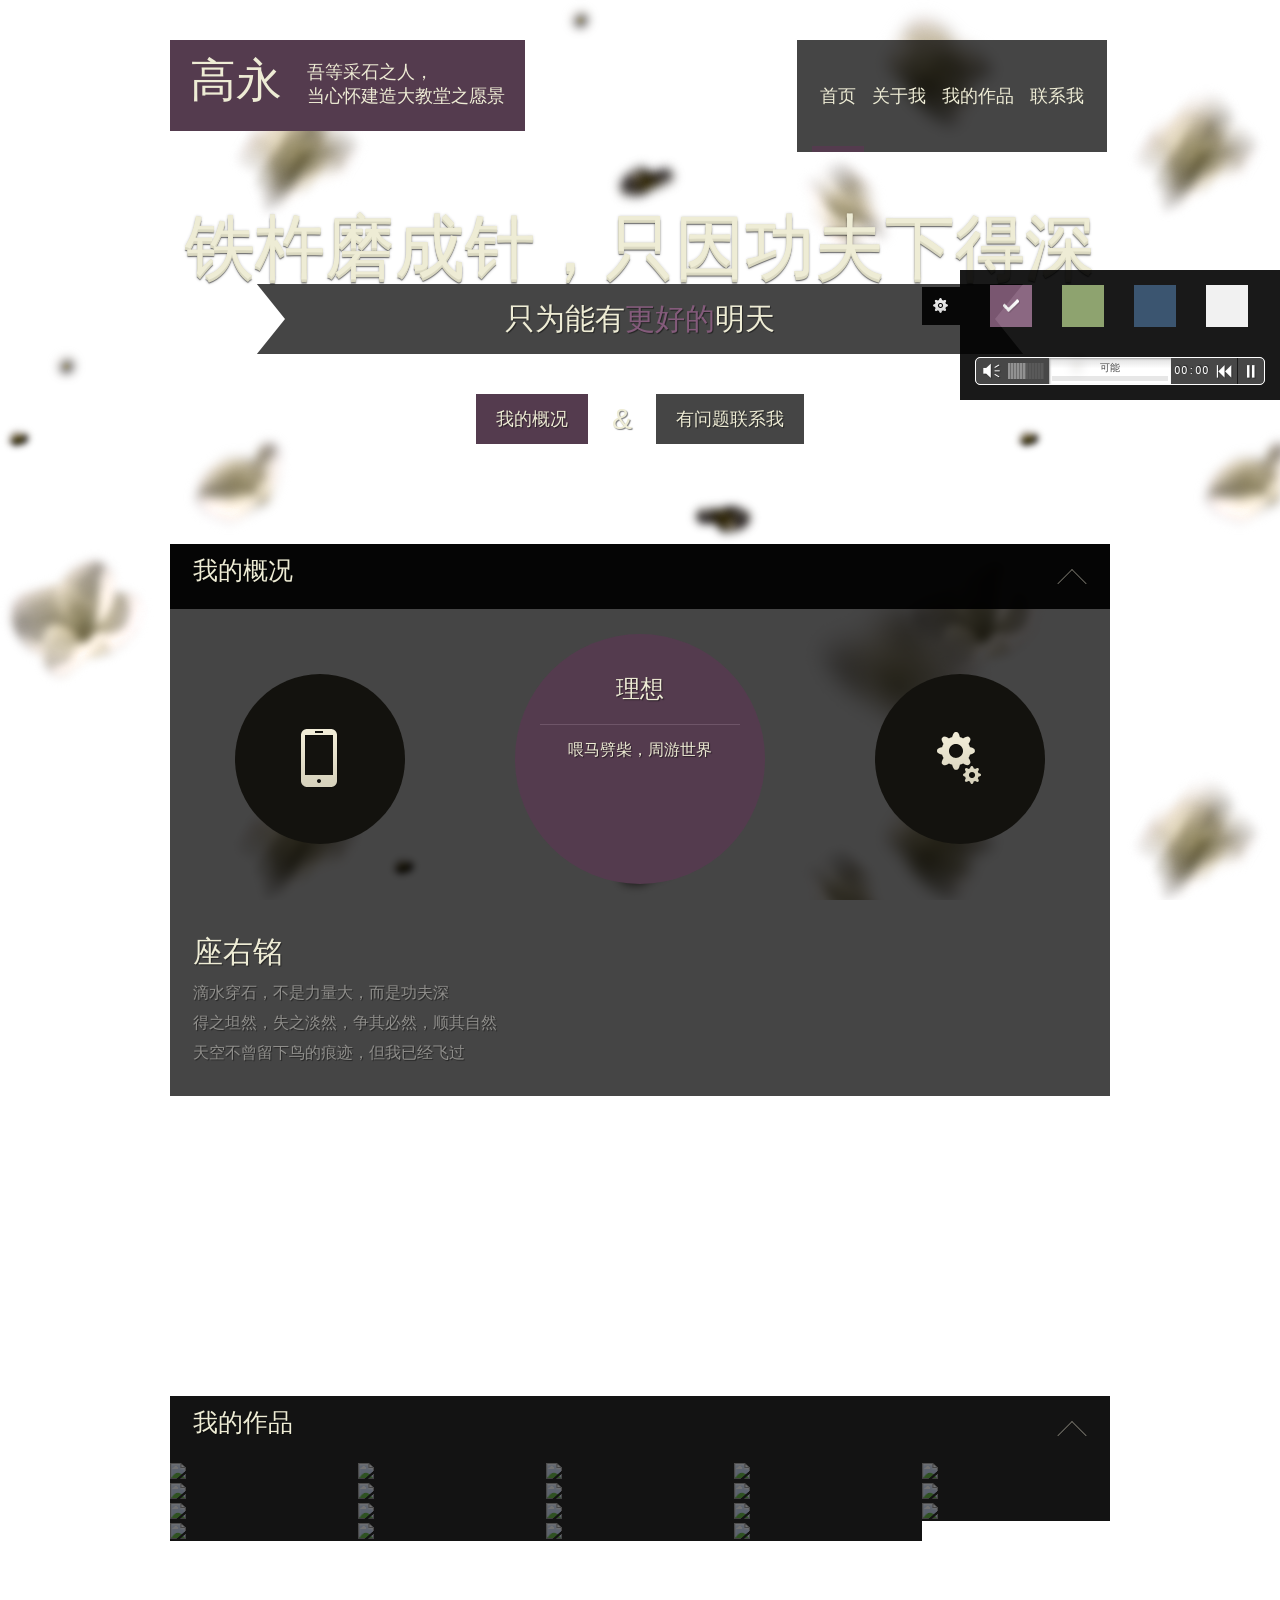
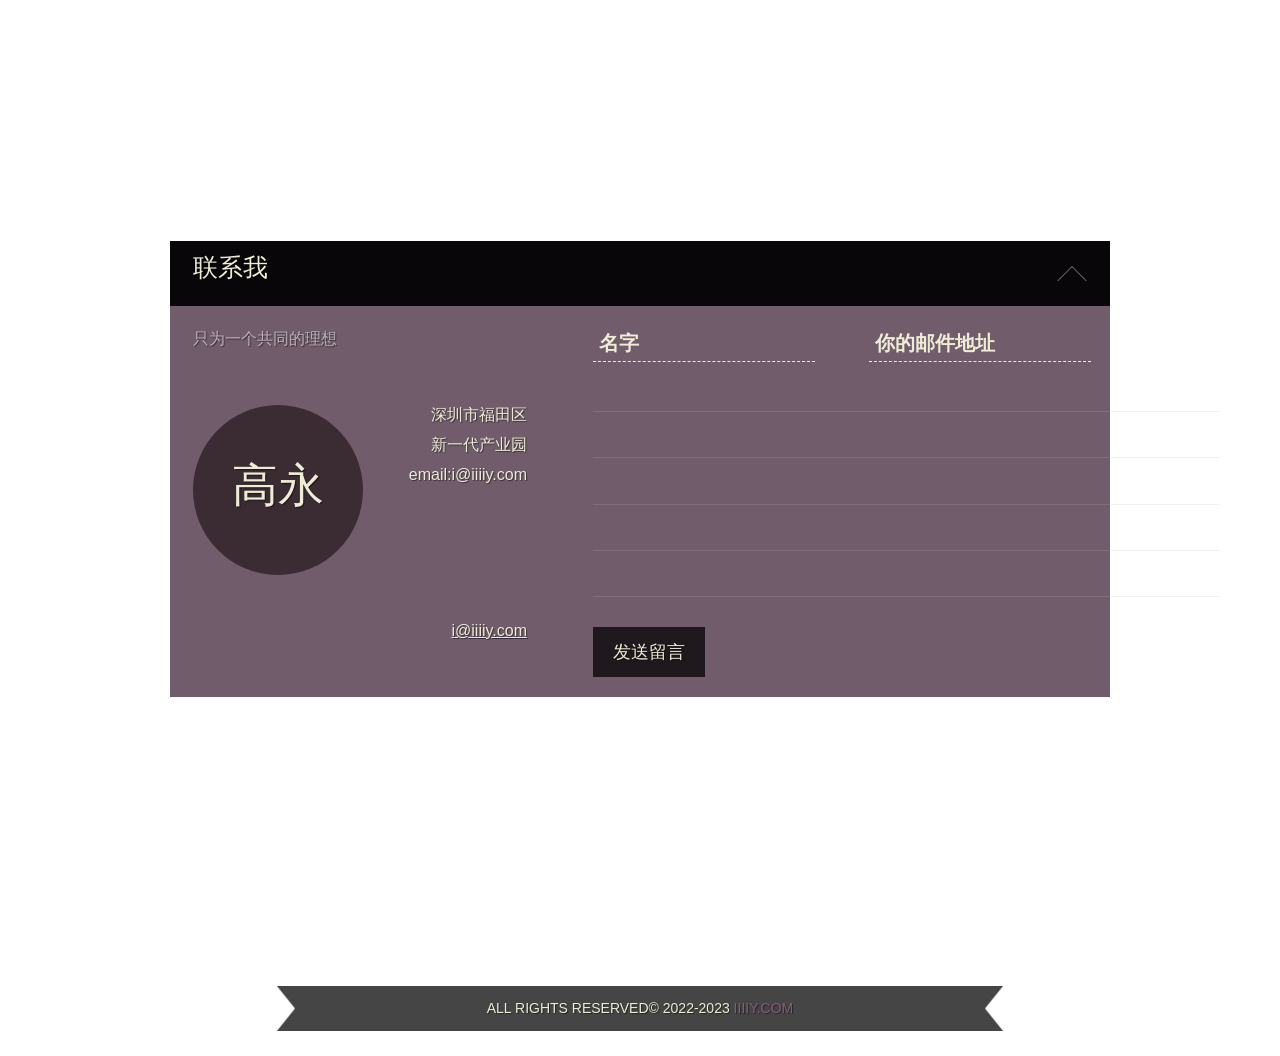
==== commit 0a90e032: "build主页" ====
--- a/index.html
+++ b/index.html
@@ -2,4 +2,4 @@
 <html class="ie ie6 no-js"> <![endif]--><!--[if IE 7 ]>
 <html class="ie ie7 no-js"> <![endif]--><!--[if IE 8 ]>
 <html class="ie ie8 no-js"> <![endif]--><!--[if IE 9 ]>
-<html class="ie ie9 no-js"> <![endif]--><!--[if gt IE 9]><!--><html class="no-js"><!--<![endif]--><head><meta charset="utf-8"><meta name="renderer" content="webkit"><meta name="keywords" content="高永、个人主页"><meta name="description" content="高永的个人主页"><title>高永的主页</title><link rel="stylesheet" href="css/app.min.css"><link rel="stylesheet" id="styleselector_css" href=""></head><body data-spy="scroll" data-target=".navbar" data-offset="140"><div id="parallax1"></div><div id="parallax2"></div><div id="navbar" class="navbar navbar-fixed-top"><div class="container"><div class="navbar-inner clearfix"><div class="navbar-background"></div><div id="brand" class="brand"><div id="brand-inner" class="clearfix"><h1><a href="#home">高永</a></h1><h2>吾等采石之人，<br>当心怀建造大教堂之愿景<br></h2></div></div><ul class="nav"><li class="navbar-background"></li><li><a class="active" href="#home">首页</a></li><li><a href="#features">关于我</a></li><li><a href="#gallery">我的作品</a></li><li><a href="#contact">联系我</a></li></ul></div></div></div><div id="home"><div class="container"><div class="row"><div class="span12"><h1 class="big-head">铁杵磨成针，只因功夫下得深</h1></div></div><div class="row"><div class="span12"><div class="ribbon">只为能有<span>更好的</span>明天 <span class="shape-left"></span> <span class="shape-right"></span></div></div></div><br><br><div class="row"><div class="span12" style="text-align:center"><a href="#features" class="button custom-nav transition">我的概况</a> <span class="pacifico">&</span> <a href="#contact" class="button custom-nav transition button-dark">有问题联系我</a></div></div></div></div><section id="features"><canvas id="pinkboard"></canvas><div class="container"><div class="row head"><div class="span12"><div class="content clearfix"><h1>我的概况</h1><a class="arrow transition02"></a></div></div></div><div class="box-content"><div class="row circles"><div class="span4"><div class="circle-container"><div class="circle transition1"><img class="transition1" src="img/icons/responsive.png" alt=""><div class="circle-text transition1"><h3>爱好</h3><p>web开发、运动(爬山、跑步、游泳、乒乓球等)、游戏(英雄联盟、王者荣耀)</p></div></div></div></div><div class="span4"><div class="circle-container"><div class="circle circle-active transition1"><img class="transition1" src="img/icons/socialized.png" alt=""><div class="circle-text transition1"><h3>理想</h3><p>喂马劈柴，周游世界</p></div></div></div></div><div class="span4"><div class="circle-container"><div class="circle transition1"><img class="transition1" src="img/icons/customize.png" alt=""><div class="circle-text transition1"><h3>技能</h3><p>Html、PHP、Java、Golang</p></div></div></div></div></div><div class="row"><div class="span12"><div class="content"><h2>座右铭</h2><p>滴水穿石，不是力量大，而是功夫深</p><p>得之坦然，失之淡然，争其必然，顺其自然</p><p>天空不曾留下鸟的痕迹，但我已经飞过</p></div></div></div></div></div></section><section id="gallery"><div class="container"><div class="row head"><div class="span12"><div class="content clearfix"><h1>我的作品</h1><a class="arrow transition02"></a></div></div></div><div class="box-content"><div class="row"><div class="span12" id="photos"><ul class="gallery"></ul></div></div></div></div></section><section id="contact"><div class="container"><div class="row head"><div class="span12"><div class="content clearfix"><h1>联系我</h1><a class="arrow transition02"></a></div></div></div><div class="box-content"><div class="row"><div class="span5"><div class="row"><div class="span5"><p class="content">只为一个共同的理想</p></div></div><div class="row"><div class="span2"><div class="content"><div class="brand-circle">高永</div></div></div><div class="span3"><div class="content contact-info"><p>深圳市福田区</p><p>新一代产业园</p><p>email:i@iiiiy.com</p></div></div></div><div class="row"><div class="span5"><div class="content contact-info"><p><a href="mailto:i@iiiiy.com">i@iiiiy.com</a></p></div></div></div></div><div class="span7"><form method="post" action="" onsubmit="return!1" id="contact-form"><div class="row-fluid"><div class="span6 responsive-block"><div class="content-no-vert"><input type="text" name="name" value="名字" onfocus='"名字"==this.value&&(this.value="")' onblur='""==this.value&&(this.value="名字")'> <span class="error-icon"></span></div></div><div class="span6 responsive-block"><div class="content-no-vert"><input type="text" name="email" value="你的邮件地址" onfocus='"你的邮件地址"==this.value&&(this.value="")' onblur='""==this.value&&(this.value="你的邮件地址")'> <span class="error-icon"></span></div></div></div><div class="row-fluid"><div class="span7 responsive-block"><div class="content-no-vert"><textarea name="message"></textarea></div></div></div><div class="row-fluid"><div class="span7 responsive-block"><div class="content-no-vert"><a onclick="contact_send()" class="button transition button-dark">发送留言</a></div></div></div></form></div></div></div></div></section><footer><div class="container"><div class="row"><div class="span12"><div class="ribbon">ALL RIGHTS RESERVED© 2022-2023 <span>iiiiy.com</span> <span class="shape-left"></span> <span class="shape-right"></span></div></div></div></div></footer><div id="styleselector" class="hidden-phone"><div id="styleselector-toggle"></div><ul id="colors"><li id="purple" class="color-active"><span class="tick"></span></li><li id="green"><span class="tick"></span></li><li id="white"><span class="tick"></span></li><li id="blue"><span class="tick"></span></li></ul></div><script src="js/app.min.js"></script></body></html>+<html class="ie ie9 no-js"> <![endif]--><!--[if gt IE 9]><!--><html class="no-js"><!--<![endif]--><head><meta charset="utf-8"><meta name="renderer" content="webkit"><meta name="keywords" content="高永、个人主页"><meta name="description" content="高永的个人主页"><title>高永的主页</title><link rel="stylesheet" href="css/app.min.css"><link rel="stylesheet" id="styleselector_css" href=""></head><body data-spy="scroll" data-target=".navbar" data-offset="140"><div id="parallax1"></div><div id="parallax2"></div><div id="navbar" class="navbar navbar-fixed-top"><div class="container"><div class="navbar-inner clearfix"><div class="navbar-background"></div><div id="brand" class="brand"><div id="brand-inner" class="clearfix"><h1><a href="#home">高永</a></h1><h2>吾等采石之人，<br>当心怀建造大教堂之愿景<br></h2></div></div><ul class="nav"><li class="navbar-background"></li><li><a class="active" href="#home">首页</a></li><li><a href="#features">关于我</a></li><li><a href="#gallery">我的作品</a></li><li><a href="#contact">联系我</a></li></ul></div></div></div><div id="home"><div class="container"><div class="row"><div class="span12"><h1 class="big-head">铁杵磨成针，只因功夫下得深</h1></div></div><div class="row"><div class="span12"><div class="ribbon">只为能有<span>更好的</span>明天 <span class="shape-left"></span> <span class="shape-right"></span></div></div></div><br><br><div class="row"><div class="span12" style="text-align:center"><a href="#features" class="button custom-nav transition">我的概况</a> <span class="pacifico">&</span> <a href="#contact" class="button custom-nav transition button-dark">有问题联系我</a></div></div></div></div><section id="features"><canvas id="pinkboard"></canvas><div class="container"><div class="row head"><div class="span12"><div class="content clearfix"><h1>我的概况</h1><a class="arrow transition02"></a></div></div></div><div class="box-content"><div class="row circles"><div class="span4"><div class="circle-container"><div class="circle transition1"><img class="transition1" src="img/icons/responsive.png" alt=""><div class="circle-text transition1"><h3>爱好</h3><p>web开发、运动(爬山、跑步、游泳、乒乓球等)、游戏(英雄联盟、王者荣耀)</p></div></div></div></div><div class="span4"><div class="circle-container"><div class="circle circle-active transition1"><img class="transition1" src="img/icons/socialized.png" alt=""><div class="circle-text transition1"><h3>理想</h3><p>喂马劈柴，周游世界</p></div></div></div></div><div class="span4"><div class="circle-container"><div class="circle transition1"><img class="transition1" src="img/icons/customize.png" alt=""><div class="circle-text transition1"><h3>技能</h3><p>Html、PHP、Java、Golang</p></div></div></div></div></div><div class="row"><div class="span12"><div class="content"><h2>座右铭</h2><p>滴水穿石，不是力量大，而是功夫深</p><p>得之坦然，失之淡然，争其必然，顺其自然</p><p>天空不曾留下鸟的痕迹，但我已经飞过</p></div></div></div></div></div></section><section id="gallery"><div class="container"><div class="row head"><div class="span12"><div class="content clearfix"><h1>我的作品</h1><a class="arrow transition02"></a></div></div></div><div class="box-content"><div class="row"><div class="span12" id="photos"><ul class="gallery"></ul></div></div></div></div></section><section id="contact"><div class="container"><div class="row head"><div class="span12"><div class="content clearfix"><h1>联系我</h1><a class="arrow transition02"></a></div></div></div><div class="box-content"><div class="row"><div class="span5"><div class="row"><div class="span5"><p class="content">只为一个共同的理想</p></div></div><div class="row"><div class="span2"><div class="content"><div class="brand-circle">高永</div></div></div><div class="span3"><div class="content contact-info"><p>深圳市福田区</p><p>新一代产业园</p><p>email:i@iiiiy.com</p></div></div></div><div class="row"><div class="span5"><div class="content contact-info"><p><a href="mailto:i@iiiiy.com">i@iiiiy.com</a></p></div></div></div></div><div class="span7"><form method="post" action="" onsubmit="return!1" id="contact-form"><div class="row-fluid"><div class="span6 responsive-block"><div class="content-no-vert"><input type="text" name="name" value="名字" onfocus='"名字"==this.value&&(this.value="")' onblur='""==this.value&&(this.value="名字")'> <span class="error-icon"></span></div></div><div class="span6 responsive-block"><div class="content-no-vert"><input type="text" name="email" value="你的邮件地址" onfocus='"你的邮件地址"==this.value&&(this.value="")' onblur='""==this.value&&(this.value="你的邮件地址")'> <span class="error-icon"></span></div></div></div><div class="row-fluid"><div class="span7 responsive-block"><div class="content-no-vert"><textarea name="message"></textarea></div></div></div><div class="row-fluid"><div class="span7 responsive-block"><div class="content-no-vert"><a onclick="contact_send()" class="button transition button-dark">发送留言</a></div></div></div></form></div></div></div></div></section><footer><div class="container"><div class="row"><div class="span12"><div class="ribbon">ALL RIGHTS RESERVED© 2022-2023 <span>iiiiy.com</span> <span class="shape-left"></span> <span class="shape-right"></span></div></div></div></div></footer><div id="styleselector" class="hidden-phone"><div id="styleselector-toggle"></div><ul id="colors"><li id="purple" class="color-active"><span class="tick"></span></li><li id="green"><span class="tick"></span></li><li id="blue"><span class="tick"></span></li><li id="white"><span class="tick"></span></li></ul></div><script src="js/app.min.js"></script></body></html>
--- a/css/app.min.css
+++ b/css/app.min.css
@@ -14,4 +14,4 @@
  * http://www.apache.org/licenses/LICENSE-2.0
  *
  * Designed and built with all the love in the world @twitter by @mdo and @fat.
- */article,aside,details,figcaption,figure,footer,header,hgroup,nav,section{display:block}audio,canvas,video{display:inline-block}audio:not([controls]){display:none}html{font-size:100%;-webkit-text-size-adjust:100%;-ms-text-size-adjust:100%}a:focus{outline:#333 dotted thin;outline:-webkit-focus-ring-color auto 5px;outline-offset:-2px}a:active,a:hover{outline:0}sub,sup{font-size:75%;line-height:0}sup{top:-.5em}sub{bottom:-.25em}img{height:auto;vertical-align:middle;border:0;-ms-interpolation-mode:bicubic}#map_canvas img{max-width:none}button,input,select,textarea{margin:0;font-size:100%;vertical-align:middle}button::-moz-focus-inner,input::-moz-focus-inner{padding:0;border:0}button,input[type=button],input[type=reset],input[type=submit]{cursor:pointer;-webkit-appearance:button}input[type=search]{-webkit-box-sizing:content-box;-moz-box-sizing:content-box;box-sizing:content-box;-webkit-appearance:textfield}input[type=search]::-webkit-search-cancel-button,input[type=search]::-webkit-search-decoration{-webkit-appearance:none}textarea{overflow:auto;vertical-align:top}.clearfix:after,.clearfix:before{display:table;line-height:0;content:""}.clearfix:after{clear:both}.hide-text{font:0/0 a;color:transparent;text-shadow:none;background-color:transparent;border:0}.img-polaroid,body,select{background-color:#fff}.input-block-level{display:block;width:100%;min-height:30px;-webkit-box-sizing:border-box;-moz-box-sizing:border-box;box-sizing:border-box}.btn-block,.progress .bar{-webkit-box-sizing:border-box}body{margin:0;font-size:14px;line-height:20px}.row-fluid:after,.row-fluid:before,.row:after,.row:before{display:table;line-height:0;content:""}a{color:#08c;text-decoration:none}a:hover{color:#005580;text-decoration:underline}.img-rounded{-webkit-border-radius:6px;-moz-border-radius:6px;border-radius:6px}.img-polaroid{padding:4px;border:1px solid #ccc;border:1px solid rgba(0,0,0,.2);-webkit-box-shadow:0 1px 3px rgba(0,0,0,.1);-moz-box-shadow:0 1px 3px rgba(0,0,0,.1);box-shadow:0 1px 3px rgba(0,0,0,.1)}.img-circle{-webkit-border-radius:500px;-moz-border-radius:500px;border-radius:500px}.row{margin-left:-20px}.row:after{clear:both}[class*=span]{float:left;margin-left:20px}.container,.navbar-fixed-bottom .container,.navbar-fixed-top .container,.navbar-static-top .container,.span12{width:940px}.span11{width:860px}.span10{width:780px}.span9{width:700px}.span8{width:620px}.span7{width:540px}.span6{width:460px}.span5{width:380px}.span4{width:300px}.span3{width:220px}.span2{width:140px}.span1{width:60px}.row-fluid,.row-fluid .span12{width:100%}.offset12{margin-left:980px}.offset11{margin-left:900px}.offset10{margin-left:820px}.offset9{margin-left:740px}.offset8{margin-left:660px}.offset7{margin-left:580px}.offset6{margin-left:500px}.offset5{margin-left:420px}.offset4{margin-left:340px}.offset3{margin-left:260px}.offset2{margin-left:180px}.offset1{margin-left:100px}.row-fluid:after{clear:both}.row-fluid [class*=span]{display:block;float:left;width:100%;min-height:30px;margin-left:2.127659574468085%;-webkit-box-sizing:border-box;-moz-box-sizing:border-box;box-sizing:border-box}.row-fluid [class*=span]:first-child{margin-left:0}.row-fluid .span11{width:91.48936170212765%}.row-fluid .span10{width:82.97872340425532%}.row-fluid .span9{width:74.46808510638297%}.row-fluid .span8{width:65.95744680851064%}.row-fluid .span7{width:57.44680851063829%}.row-fluid .span6{width:48.93617021276595%}.row-fluid .span5{width:40.42553191489362%}.row-fluid .span4{width:31.914893617021278%}.row-fluid .span3{width:23.404255319148934%}.row-fluid .span2{width:14.893617021276595%}.row-fluid .span1{width:6.382978723404255%}.row-fluid .offset12{margin-left:104.25531914893617%}.row-fluid .offset12:first-child{margin-left:102.12765957446808%}.row-fluid .offset11{margin-left:95.74468085106382%}.row-fluid .offset11:first-child{margin-left:93.61702127659574%}.row-fluid .offset10{margin-left:87.23404255319149%}.row-fluid .offset10:first-child{margin-left:85.1063829787234%}.row-fluid .offset9{margin-left:78.72340425531914%}.row-fluid .offset9:first-child{margin-left:76.59574468085106%}.row-fluid .offset8{margin-left:70.2127659574468%}.row-fluid .offset8:first-child{margin-left:68.08510638297872%}.row-fluid .offset7{margin-left:61.70212765957446%}.row-fluid .offset7:first-child{margin-left:59.574468085106375%}.row-fluid .offset6{margin-left:53.191489361702125%}.row-fluid .offset6:first-child{margin-left:51.063829787234035%}.row-fluid .offset5{margin-left:44.68085106382979%}.row-fluid .offset5:first-child{margin-left:42.5531914893617%}.row-fluid .offset4{margin-left:36.170212765957444%}.row-fluid .offset4:first-child{margin-left:34.04255319148936%}.row-fluid .offset3{margin-left:27.659574468085104%}.row-fluid .offset3:first-child{margin-left:25.53191489361702%}.row-fluid .offset2{margin-left:19.148936170212764%}.row-fluid .offset2:first-child{margin-left:17.02127659574468%}.row-fluid .offset1{margin-left:10.638297872340425%}.row-fluid .offset1:first-child{margin-left:8.51063829787234%}.row-fluid [class*=span].hide,[class*=span].hide{display:none}.container-fluid:after,.container-fluid:before,.container:after,.container:before{display:table;line-height:0;content:""}.row-fluid [class*=span].pull-right,[class*=span].pull-right{float:right}.container{margin-right:auto;margin-left:auto}.container:after{clear:both}.container-fluid{padding-right:20px;padding-left:20px}address,label,legend,pre{display:block}.container-fluid:after{clear:both}p{margin:0 0 10px}.lead{margin-bottom:20px;font-size:20px;font-weight:200;line-height:30px}address,blockquote small,dd,dt,h4,h5,h6,li,pre{line-height:20px}h3,legend{line-height:40px}small{font-size:85%}strong{font-weight:700}em{font-style:italic}address,cite{font-style:normal}.muted{color:#999}h1,h2,h3,h4,h5,h6{margin:10px 0;font-family:inherit;font-weight:700;color:inherit;text-rendering:optimizelegibility}h1 small,h2 small,h3 small,h4 small,h5 small,h6 small{font-weight:400;line-height:1;color:#999}h1{font-size:36px}h2{font-size:30px}h3{font-size:24px}h4{font-size:18px}h5{font-size:14px}h6{font-size:12px}h1 small{font-size:24px}h2 small{font-size:18px}h3 small,h4 small{font-size:14px}.page-header{padding-bottom:9px;margin:20px 0 30px;border-bottom:1px solid #eee}blockquote p,ol ol,ol ul,ul ol,ul ul{margin-bottom:0}address,dl,legend,pre.prettyprint{margin-bottom:20px}ol,ul{padding:0;margin:0 0 10px 25px}ol.unstyled,ul.unstyled{margin-left:0;list-style:none}dt{font-weight:700}dd{margin-left:10px}.dl-horizontal dt{float:left;width:120px;overflow:hidden;clear:left;text-align:right;text-overflow:ellipsis;white-space:nowrap}.controls-row:after,.dropdown-menu a,.form-actions:after,.form-horizontal .control-group:after,.lb-dataContainer:after,.lb-outerContainer:after,.modal-footer:after,.nav-pills:after,.nav-tabs:after,.navbar-form:after,.pager:after,.thumbnails:after{clear:both}.dl-horizontal dd{margin-left:130px}hr{margin:20px 0;border:0;border-top:1px solid #eee;border-bottom:1px solid #fff}abbr[title]{cursor:help;border-bottom:1px dotted #999}abbr.initialism{font-size:90%;text-transform:uppercase}blockquote{padding:0 0 0 15px;margin:0 0 20px;border-left:5px solid #eee}blockquote p{font-size:16px;font-weight:300;line-height:25px}blockquote small{display:block;color:#999}blockquote small:before{content:'\2014 \00A0'}blockquote.pull-right{float:right;padding-right:15px;padding-left:0;border-right:5px solid #eee;border-left:0}blockquote.pull-right p,blockquote.pull-right small{text-align:right}.btn,.pagination-centered{text-align:center}blockquote.pull-right small:before{content:''}blockquote.pull-right small:after{content:'\00A0 \2014'}blockquote:after,blockquote:before,q:after,q:before{content:""}code,pre{padding:0 3px 2px;font-family:Monaco,Menlo,Consolas,"Courier New",monospace;font-size:12px;color:#333;-webkit-border-radius:3px;-moz-border-radius:3px;border-radius:3px}.navbar-search .search-query,button,input,select,textarea{font-family:"Helvetica Neue",Helvetica,Arial,sans-serif}code{padding:2px 4px;color:#d14;background-color:#f7f7f9;border:1px solid #e1e1e8}pre{padding:9.5px;margin:0 0 10px;font-size:13px;word-break:break-all;word-wrap:break-word;white-space:pre;white-space:pre-wrap;background-color:#f5f5f5;border:1px solid #ccc;border:1px solid rgba(0,0,0,.15);-webkit-border-radius:4px;-moz-border-radius:4px;border-radius:4px}fieldset,legend,pre code{padding:0;border:0}pre code{color:inherit;background-color:transparent}.pre-scrollable{max-height:340px;overflow-y:scroll}form{margin:0 0 20px}fieldset{margin:0}legend{width:100%;font-size:21px;color:#333;border-bottom:1px solid #e5e5e5}legend small{font-size:15px;color:#999}button,input,label,select,textarea{font-size:14px;font-weight:400;line-height:20px}label{margin-bottom:5px}.uneditable-input,input[type=text],input[type=password],input[type=datetime],input[type=datetime-local],input[type=date],input[type=month],input[type=time],input[type=week],input[type=number],input[type=email],input[type=url],input[type=tel],input[type=color],input[type=search],select,textarea{display:inline-block;height:20px;padding:4px 6px;margin-bottom:9px;font-size:14px;line-height:20px;color:#555;-webkit-border-radius:3px;-moz-border-radius:3px;border-radius:3px}input,textarea{width:210px}textarea{height:auto}.uneditable-input,input[type=text],input[type=password],input[type=datetime],input[type=datetime-local],input[type=date],input[type=month],input[type=time],input[type=week],input[type=number],input[type=email],input[type=url],input[type=tel],input[type=color],input[type=search],textarea{background-color:#fff;border:1px solid #ccc;-webkit-box-shadow:inset 0 1px 1px rgba(0,0,0,.075);-moz-box-shadow:inset 0 1px 1px rgba(0,0,0,.075);box-shadow:inset 0 1px 1px rgba(0,0,0,.075);-webkit-transition:border linear .2s,box-shadow linear .2s;-moz-transition:border linear .2s,box-shadow linear .2s;-o-transition:border linear .2s,box-shadow linear .2s;transition:border linear .2s,box-shadow linear .2s}.uneditable-input:focus,input[type=text]:focus,input[type=password]:focus,input[type=datetime]:focus,input[type=datetime-local]:focus,input[type=date]:focus,input[type=month]:focus,input[type=time]:focus,input[type=week]:focus,input[type=number]:focus,input[type=email]:focus,input[type=url]:focus,input[type=tel]:focus,input[type=color]:focus,input[type=search]:focus,textarea:focus{border-color:rgba(82,168,236,.8);outline:0;outline:dotted thin\9;-webkit-box-shadow:inset 0 1px 1px rgba(0,0,0,.075),0 0 8px rgba(82,168,236,.6);-moz-box-shadow:inset 0 1px 1px rgba(0,0,0,.075),0 0 8px rgba(82,168,236,.6);box-shadow:inset 0 1px 1px rgba(0,0,0,.075),0 0 8px rgba(82,168,236,.6)}input[type=checkbox],input[type=radio]{margin:4px 0 0;margin-top:1px\9;line-height:normal;cursor:pointer}input[type=file],input[type=image],input[type=checkbox],input[type=radio],input[type=button],input[type=reset],input[type=submit]{width:auto}input[type=file],select{height:30px;line-height:30px}select{width:220px;border:1px solid #bbb}select[multiple],select[size]{height:auto}input[type=file]:focus,input[type=checkbox]:focus,input[type=radio]:focus,select:focus{outline:#333 dotted thin;outline:-webkit-focus-ring-color auto 5px;outline-offset:-2px}.uneditable-input,.uneditable-textarea{color:#999;cursor:not-allowed;background-color:#fcfcfc;border-color:#ccc;-webkit-box-shadow:inset 0 1px 2px rgba(0,0,0,.025);-moz-box-shadow:inset 0 1px 2px rgba(0,0,0,.025);box-shadow:inset 0 1px 2px rgba(0,0,0,.025)}.uneditable-input{overflow:hidden;white-space:nowrap}.uneditable-textarea{width:auto;height:auto}input:-moz-placeholder,textarea:-moz-placeholder{color:#999}input:-ms-input-placeholder,textarea:-ms-input-placeholder{color:#999}input::-webkit-input-placeholder,textarea::-webkit-input-placeholder{color:#999}.checkbox,.radio{min-height:18px;padding-left:18px}.checkbox input[type=checkbox],.radio input[type=radio]{float:left;margin-left:-18px}.controls>.checkbox:first-child,.controls>.radio:first-child{padding-top:5px}.checkbox.inline,.radio.inline{display:inline-block;padding-top:5px;margin-bottom:0;vertical-align:middle}.checkbox.inline+.checkbox.inline,.radio.inline+.radio.inline{margin-left:10px}.input-mini{width:60px}.input-small{width:90px}.input-medium{width:150px}.input-large{width:210px}.input-xlarge{width:270px}.input-xxlarge{width:530px}.row-fluid .uneditable-input[class*=span],.row-fluid input[class*=span],.row-fluid select[class*=span],.row-fluid textarea[class*=span],.uneditable-input[class*=span],input[class*=span],select[class*=span],textarea[class*=span]{float:none;margin-left:0}.input-append .uneditable-input[class*=span],.input-append input[class*=span],.input-prepend .uneditable-input[class*=span],.input-prepend input[class*=span],.row-fluid .input-append [class*=span],.row-fluid .input-prepend [class*=span],.row-fluid .uneditable-input[class*=span],.row-fluid input[class*=span],.row-fluid select[class*=span],.row-fluid textarea[class*=span]{display:inline-block}.controls-row:after,.controls-row:before,.form-actions:after,.form-actions:before{display:table;line-height:0;content:""}.uneditable-input,input,textarea{margin-left:0}.controls-row [class*=span]+[class*=span]{margin-left:20px}.uneditable-input.span12,input.span12,textarea.span12{width:926px}.uneditable-input.span11,input.span11,textarea.span11{width:846px}.uneditable-input.span10,input.span10,textarea.span10{width:766px}.uneditable-input.span9,input.span9,textarea.span9{width:686px}.uneditable-input.span8,input.span8,textarea.span8{width:606px}.uneditable-input.span7,input.span7,textarea.span7{width:526px}.uneditable-input.span6,input.span6,textarea.span6{width:446px}.uneditable-input.span5,input.span5,textarea.span5{width:366px}.uneditable-input.span4,input.span4,textarea.span4{width:286px}.uneditable-input.span3,input.span3,textarea.span3{width:206px}.uneditable-input.span2,input.span2,textarea.span2{width:126px}.uneditable-input.span1,input.span1,textarea.span1{width:46px}.controls-row [class*=span]{float:left}input[disabled],input[readonly],select[disabled],select[readonly],textarea[disabled],textarea[readonly]{cursor:not-allowed;background-color:#eee}input[type=checkbox][disabled],input[type=checkbox][readonly],input[type=radio][disabled],input[type=radio][readonly]{background-color:transparent}.control-group.warning .help-block,.control-group.warning .help-inline,.control-group.warning>label{color:#c09853}.control-group.warning .checkbox,.control-group.warning .radio,.control-group.warning input,.control-group.warning select,.control-group.warning textarea{color:#c09853;border-color:#c09853;-webkit-box-shadow:inset 0 1px 1px rgba(0,0,0,.075);-moz-box-shadow:inset 0 1px 1px rgba(0,0,0,.075);box-shadow:inset 0 1px 1px rgba(0,0,0,.075)}.control-group.warning .checkbox:focus,.control-group.warning .radio:focus,.control-group.warning input:focus,.control-group.warning select:focus,.control-group.warning textarea:focus{border-color:#a47e3c;-webkit-box-shadow:inset 0 1px 1px rgba(0,0,0,.075),0 0 6px #dbc59e;-moz-box-shadow:inset 0 1px 1px rgba(0,0,0,.075),0 0 6px #dbc59e;box-shadow:inset 0 1px 1px rgba(0,0,0,.075),0 0 6px #dbc59e}.control-group.warning .input-append .add-on,.control-group.warning .input-prepend .add-on{color:#c09853;background-color:#fcf8e3;border-color:#c09853}.control-group.error .help-block,.control-group.error .help-inline,.control-group.error>label{color:#b94a48}.control-group.error .checkbox,.control-group.error .radio,.control-group.error input,.control-group.error select,.control-group.error textarea{color:#b94a48;border-color:#b94a48;-webkit-box-shadow:inset 0 1px 1px rgba(0,0,0,.075);-moz-box-shadow:inset 0 1px 1px rgba(0,0,0,.075);box-shadow:inset 0 1px 1px rgba(0,0,0,.075)}.control-group.error .checkbox:focus,.control-group.error .radio:focus,.control-group.error input:focus,.control-group.error select:focus,.control-group.error textarea:focus{border-color:#953b39;-webkit-box-shadow:inset 0 1px 1px rgba(0,0,0,.075),0 0 6px #d59392;-moz-box-shadow:inset 0 1px 1px rgba(0,0,0,.075),0 0 6px #d59392;box-shadow:inset 0 1px 1px rgba(0,0,0,.075),0 0 6px #d59392}.control-group.error .input-append .add-on,.control-group.error .input-prepend .add-on{color:#b94a48;background-color:#f2dede;border-color:#b94a48}.control-group.success .help-block,.control-group.success .help-inline,.control-group.success>label{color:#468847}.control-group.success .checkbox,.control-group.success .radio,.control-group.success input,.control-group.success select,.control-group.success textarea{color:#468847;border-color:#468847;-webkit-box-shadow:inset 0 1px 1px rgba(0,0,0,.075);-moz-box-shadow:inset 0 1px 1px rgba(0,0,0,.075);box-shadow:inset 0 1px 1px rgba(0,0,0,.075)}.control-group.success .checkbox:focus,.control-group.success .radio:focus,.control-group.success input:focus,.control-group.success select:focus,.control-group.success textarea:focus{border-color:#356635;-webkit-box-shadow:inset 0 1px 1px rgba(0,0,0,.075),0 0 6px #7aba7b;-moz-box-shadow:inset 0 1px 1px rgba(0,0,0,.075),0 0 6px #7aba7b;box-shadow:inset 0 1px 1px rgba(0,0,0,.075),0 0 6px #7aba7b}.control-group.success .input-append .add-on,.control-group.success .input-prepend .add-on{color:#468847;background-color:#dff0d8;border-color:#468847}input:focus:required:invalid,select:focus:required:invalid,textarea:focus:required:invalid{color:#b94a48;border-color:#ee5f5b}input:focus:required:invalid:focus,select:focus:required:invalid:focus,textarea:focus:required:invalid:focus{border-color:#e9322d;-webkit-box-shadow:0 0 6px #f8b9b7;-moz-box-shadow:0 0 6px #f8b9b7;box-shadow:0 0 6px #f8b9b7}.form-actions{padding:19px 20px 20px;margin-top:20px;margin-bottom:20px;background-color:#f5f5f5;border-top:1px solid #e5e5e5}.help-block,.help-inline{color:#595959}.help-block{display:block;margin-bottom:10px}.help-inline{display:inline-block;padding-left:5px;vertical-align:middle}.input-append,.input-prepend{margin-bottom:5px;font-size:0;white-space:nowrap}.input-append .uneditable-input,.input-append input,.input-append select,.input-prepend .uneditable-input,.input-prepend input,.input-prepend select{position:relative;margin-bottom:0;font-size:14px;vertical-align:top;-webkit-border-radius:0 3px 3px 0;-moz-border-radius:0 3px 3px 0;border-radius:0 3px 3px 0}.input-append .add-on,.input-prepend .add-on{display:inline-block;width:auto;height:20px;min-width:16px;padding:4px 5px;font-size:14px;font-weight:400;line-height:20px;text-align:center;text-shadow:0 1px 0 #fff;background-color:#eee;border:1px solid #ccc}.input-append .add-on,.input-append .btn,.input-prepend .add-on,.input-prepend .btn{margin-left:-1px;vertical-align:top;-webkit-border-radius:0;-moz-border-radius:0;border-radius:0}.input-append .active,.input-prepend .active{background-color:#a9dba9;border-color:#46a546}.input-prepend .add-on,.input-prepend .btn{margin-right:-1px}.input-append .uneditable-input,.input-append input,.input-append select,.input-prepend .add-on:first-child,.input-prepend .btn:first-child{-webkit-border-radius:3px 0 0 3px;-moz-border-radius:3px 0 0 3px;border-radius:3px 0 0 3px}.input-append .add-on:last-child,.input-append .btn:last-child{-webkit-border-radius:0 3px 3px 0;-moz-border-radius:0 3px 3px 0;border-radius:0 3px 3px 0}.input-prepend.input-append .uneditable-input,.input-prepend.input-append input,.input-prepend.input-append select{-webkit-border-radius:0;-moz-border-radius:0;border-radius:0}.input-prepend.input-append .add-on:first-child,.input-prepend.input-append .btn:first-child{margin-right:-1px;-webkit-border-radius:3px 0 0 3px;-moz-border-radius:3px 0 0 3px;border-radius:3px 0 0 3px}.input-prepend.input-append .add-on:last-child,.input-prepend.input-append .btn:last-child{margin-left:-1px;-webkit-border-radius:0 3px 3px 0;-moz-border-radius:0 3px 3px 0;border-radius:0 3px 3px 0}input.search-query{padding-right:14px;padding-right:4px\9;padding-left:14px;padding-left:4px\9;margin-bottom:0;-webkit-border-radius:15px;-moz-border-radius:15px;border-radius:15px}.form-search .input-append .search-query{-webkit-border-radius:14px 0 0 14px;-moz-border-radius:14px 0 0 14px;border-radius:14px 0 0 14px}.form-search .input-append .btn,.form-search .input-prepend .search-query{-webkit-border-radius:0 14px 14px 0;-moz-border-radius:0 14px 14px 0;border-radius:0 14px 14px 0}.form-search .input-prepend .btn{-webkit-border-radius:14px 0 0 14px;-moz-border-radius:14px 0 0 14px;border-radius:14px 0 0 14px}.form-horizontal .help-inline,.form-horizontal .input-append,.form-horizontal .input-prepend,.form-horizontal .uneditable-input,.form-horizontal input,.form-horizontal select,.form-horizontal textarea,.form-inline .help-inline,.form-inline .input-append,.form-inline .input-prepend,.form-inline .uneditable-input,.form-inline input,.form-inline select,.form-inline textarea,.form-search .help-inline,.form-search .input-append,.form-search .input-prepend,.form-search .uneditable-input,.form-search input,.form-search select,.form-search textarea{display:inline-block;margin-bottom:0;vertical-align:middle}.form-horizontal .hide,.form-inline .hide,.form-search .hide{display:none}.form-inline .btn-group,.form-inline label,.form-search .btn-group,.form-search label{display:inline-block}.form-inline .input-append,.form-inline .input-prepend,.form-search .input-append,.form-search .input-prepend{margin-bottom:0}.form-inline .checkbox,.form-inline .radio,.form-search .checkbox,.form-search .radio{padding-left:0;margin-bottom:0;vertical-align:middle}.form-inline .checkbox input[type=checkbox],.form-inline .radio input[type=radio],.form-search .checkbox input[type=checkbox],.form-search .radio input[type=radio]{float:left;margin-right:3px;margin-left:0}.control-group{margin-bottom:10px}legend+.control-group{margin-top:20px;-webkit-margin-top-collapse:separate}.form-horizontal .control-group{margin-bottom:20px}.form-horizontal .control-group:after,.form-horizontal .control-group:before{display:table;line-height:0;content:""}.form-horizontal .control-label{float:left;width:140px;padding-top:5px;text-align:right}.form-horizontal .controls{margin-left:160px}.row-fluid table [class*=span],table .span1,table .span10,table .span11,table .span13,table .span14,table .span15,table .span16,table .span17,table .span18,table .span19,table .span2,table .span20,table .span21,table .span22,table .span23,table .span24,table .span3,table .span4,table .span5,table .span6,table .span7,table .span8,table .span9,table [class*=span]{float:none;margin-left:0}.form-horizontal .help-block{margin-top:10px;margin-bottom:0}.form-horizontal .form-actions{padding-left:160px}table{background-color:transparent;border-collapse:collapse;border-spacing:0}.table{width:100%;margin-bottom:20px}.table td,.table th{padding:8px;line-height:20px;text-align:left;vertical-align:top;border-top:1px solid #ddd}.table th{font-weight:700}.table thead th{vertical-align:bottom}.table caption+thead tr:first-child td,.table caption+thead tr:first-child th,.table colgroup+thead tr:first-child td,.table colgroup+thead tr:first-child th,.table thead:first-child tr:first-child td,.table thead:first-child tr:first-child th{border-top:0}.table tbody+tbody{border-top:2px solid #ddd}.table-condensed td,.table-condensed th{padding:4px 5px}.table-bordered{border:1px solid #ddd;border-collapse:separate;border-left:0;-webkit-border-radius:4px;-moz-border-radius:4px;border-radius:4px}.table-bordered td,.table-bordered th{border-left:1px solid #ddd}.table-bordered caption+tbody tr:first-child td,.table-bordered caption+tbody tr:first-child th,.table-bordered caption+thead tr:first-child th,.table-bordered colgroup+tbody tr:first-child td,.table-bordered colgroup+tbody tr:first-child th,.table-bordered colgroup+thead tr:first-child th,.table-bordered tbody:first-child tr:first-child td,.table-bordered tbody:first-child tr:first-child th,.table-bordered thead:first-child tr:first-child th{border-top:0}.table-bordered tbody:first-child tr:first-child td:first-child,.table-bordered thead:first-child tr:first-child th:first-child{-webkit-border-top-left-radius:4px;border-top-left-radius:4px;-moz-border-radius-topleft:4px}.table-bordered tbody:first-child tr:first-child td:last-child,.table-bordered thead:first-child tr:first-child th:last-child{-webkit-border-top-right-radius:4px;border-top-right-radius:4px;-moz-border-radius-topright:4px}.table-bordered tbody:last-child tr:last-child td:first-child,.table-bordered tfoot:last-child tr:last-child td:first-child,.table-bordered thead:last-child tr:last-child th:first-child{-webkit-border-radius:0 0 0 4px;-moz-border-radius:0 0 0 4px;border-radius:0 0 0 4px;-webkit-border-bottom-left-radius:4px;-moz-border-radius-bottomleft:4px}.table-bordered tbody:last-child tr:last-child td:last-child,.table-bordered tfoot:last-child tr:last-child td:last-child,.table-bordered thead:last-child tr:last-child th:last-child{-webkit-border-bottom-right-radius:4px;border-bottom-right-radius:4px;-moz-border-radius-bottomright:4px}.table-bordered caption+tbody tr:first-child td:first-child,.table-bordered caption+thead tr:first-child th:first-child,.table-bordered colgroup+tbody tr:first-child td:first-child,.table-bordered colgroup+thead tr:first-child th:first-child{-webkit-border-top-left-radius:4px;border-top-left-radius:4px;-moz-border-radius-topleft:4px}.table-bordered caption+tbody tr:first-child td:last-child,.table-bordered caption+thead tr:first-child th:last-child,.table-bordered colgroup+tbody tr:first-child td:last-child,.table-bordered colgroup+thead tr:first-child th:last-child{-webkit-border-top-right-radius:4px;border-top-right-radius:4px;-moz-border-right-topleft:4px}.table-striped tbody tr:nth-child(odd) td,.table-striped tbody tr:nth-child(odd) th{background-color:#f9f9f9}.table-hover tbody tr:hover td,.table-hover tbody tr:hover th{background-color:#f5f5f5}.row-fluid table [class*=span],table [class*=span]{display:table-cell}table .span1{width:44px}table .span2{width:124px}table .span3{width:204px}table .span4{width:284px}table .span5{width:364px}table .span6{width:444px}table .span7{width:524px}table .span8{width:604px}table .span9{width:684px}table .span10{width:764px}table .span11{width:844px}table .span12{float:none;width:924px;margin-left:0}table .span13{width:1004px}table .span14{width:1084px}table .span15{width:1164px}table .span16{width:1244px}table .span17{width:1324px}table .span18{width:1404px}table .span19{width:1484px}table .span20{width:1564px}table .span21{width:1644px}table .span22{width:1724px}table .span23{width:1804px}table .span24{width:1884px}.table tbody tr.success td{background-color:#dff0d8}.table tbody tr.error td{background-color:#f2dede}.table tbody tr.info td{background-color:#d9edf7}[class*=" icon-"],[class^=icon-]{display:inline-block;width:14px;height:14px;margin-top:1px;line-height:14px;vertical-align:text-top;background-image:url(../img/glyphicons-halflings.png);background-position:14px 14px;background-repeat:no-repeat}.btn,.close,.dropdown-menu a{line-height:20px}.dropdown-menu>.active>a>[class*=" icon-"],.dropdown-menu>.active>a>[class^=icon-],.dropdown-menu>li>a:hover>[class*=" icon-"],.dropdown-menu>li>a:hover>[class^=icon-],.icon-white,.nav>.active>a>[class*=" icon-"],.nav>.active>a>[class^=icon-]{background-image:url(../img/glyphicons-halflings-white.png)}.icon-glass{background-position:0 0}.icon-music{background-position:-24px 0}.icon-search{background-position:-48px 0}.icon-envelope{background-position:-72px 0}.icon-heart{background-position:-96px 0}.icon-star{background-position:-120px 0}.icon-star-empty{background-position:-144px 0}.icon-user{background-position:-168px 0}.icon-film{background-position:-192px 0}.icon-th-large{background-position:-216px 0}.icon-th{background-position:-240px 0}.icon-th-list{background-position:-264px 0}.icon-ok{background-position:-288px 0}.icon-remove{background-position:-312px 0}.icon-zoom-in{background-position:-336px 0}.icon-zoom-out{background-position:-360px 0}.icon-off{background-position:-384px 0}.icon-signal{background-position:-408px 0}.icon-cog{background-position:-432px 0}.icon-trash{background-position:-456px 0}.icon-home{background-position:0 -24px}.icon-file{background-position:-24px -24px}.icon-time{background-position:-48px -24px}.icon-road{background-position:-72px -24px}.icon-download-alt{background-position:-96px -24px}.icon-download{background-position:-120px -24px}.icon-upload{background-position:-144px -24px}.icon-inbox{background-position:-168px -24px}.icon-play-circle{background-position:-192px -24px}.icon-repeat{background-position:-216px -24px}.icon-refresh{background-position:-240px -24px}.icon-list-alt{background-position:-264px -24px}.icon-lock{background-position:-287px -24px}.icon-flag{background-position:-312px -24px}.icon-headphones{background-position:-336px -24px}.icon-volume-off{background-position:-360px -24px}.icon-volume-down{background-position:-384px -24px}.icon-volume-up{background-position:-408px -24px}.icon-qrcode{background-position:-432px -24px}.icon-barcode{background-position:-456px -24px}.icon-tag{background-position:0 -48px}.icon-tags{background-position:-25px -48px}.icon-book{background-position:-48px -48px}.icon-bookmark{background-position:-72px -48px}.icon-print{background-position:-96px -48px}.icon-camera{background-position:-120px -48px}.icon-font{background-position:-144px -48px}.icon-bold{background-position:-167px -48px}.icon-italic{background-position:-192px -48px}.icon-text-height{background-position:-216px -48px}.icon-text-width{background-position:-240px -48px}.icon-align-left{background-position:-264px -48px}.icon-align-center{background-position:-288px -48px}.icon-align-right{background-position:-312px -48px}.icon-align-justify{background-position:-336px -48px}.icon-list{background-position:-360px -48px}.icon-indent-left{background-position:-384px -48px}.icon-indent-right{background-position:-408px -48px}.icon-facetime-video{background-position:-432px -48px}.icon-picture{background-position:-456px -48px}.icon-pencil{background-position:0 -72px}.icon-map-marker{background-position:-24px -72px}.icon-adjust{background-position:-48px -72px}.icon-tint{background-position:-72px -72px}.icon-edit{background-position:-96px -72px}.icon-share{background-position:-120px -72px}.icon-check{background-position:-144px -72px}.icon-move{background-position:-168px -72px}.icon-step-backward{background-position:-192px -72px}.icon-fast-backward{background-position:-216px -72px}.icon-backward{background-position:-240px -72px}.icon-play{background-position:-264px -72px}.icon-pause{background-position:-288px -72px}.icon-stop{background-position:-312px -72px}.icon-forward{background-position:-336px -72px}.icon-fast-forward{background-position:-360px -72px}.icon-step-forward{background-position:-384px -72px}.icon-eject{background-position:-408px -72px}.icon-chevron-left{background-position:-432px -72px}.icon-chevron-right{background-position:-456px -72px}.icon-plus-sign{background-position:0 -96px}.icon-minus-sign{background-position:-24px -96px}.icon-remove-sign{background-position:-48px -96px}.icon-ok-sign{background-position:-72px -96px}.icon-question-sign{background-position:-96px -96px}.icon-info-sign{background-position:-120px -96px}.icon-screenshot{background-position:-144px -96px}.icon-remove-circle{background-position:-168px -96px}.icon-ok-circle{background-position:-192px -96px}.icon-ban-circle{background-position:-216px -96px}.icon-arrow-left{background-position:-240px -96px}.icon-arrow-right{background-position:-264px -96px}.icon-arrow-up{background-position:-289px -96px}.icon-arrow-down{background-position:-312px -96px}.icon-share-alt{background-position:-336px -96px}.icon-resize-full{background-position:-360px -96px}.icon-resize-small{background-position:-384px -96px}.icon-plus{background-position:-408px -96px}.icon-minus{background-position:-433px -96px}.icon-asterisk{background-position:-456px -96px}.icon-exclamation-sign{background-position:0 -120px}.icon-gift{background-position:-24px -120px}.icon-leaf{background-position:-48px -120px}.icon-fire{background-position:-72px -120px}.icon-eye-open{background-position:-96px -120px}.icon-eye-close{background-position:-120px -120px}.icon-warning-sign{background-position:-144px -120px}.icon-plane{background-position:-168px -120px}.icon-calendar{background-position:-192px -120px}.icon-random{width:16px;background-position:-216px -120px}.icon-comment{background-position:-240px -120px}.icon-magnet{background-position:-264px -120px}.icon-chevron-up{background-position:-288px -120px}.icon-chevron-down{background-position:-313px -119px}.icon-retweet{background-position:-336px -120px}.icon-shopping-cart{background-position:-360px -120px}.icon-folder-close{background-position:-384px -120px}.icon-folder-open{width:16px;background-position:-408px -120px}.icon-resize-vertical{background-position:-432px -119px}.icon-resize-horizontal{background-position:-456px -118px}.icon-hdd{background-position:0 -144px}.icon-bullhorn{background-position:-24px -144px}.icon-bell{background-position:-48px -144px}.icon-certificate{background-position:-72px -144px}.icon-thumbs-up{background-position:-96px -144px}.icon-thumbs-down{background-position:-120px -144px}.icon-hand-right{background-position:-144px -144px}.icon-hand-left{background-position:-168px -144px}.icon-hand-up{background-position:-192px -144px}.icon-hand-down{background-position:-216px -144px}.icon-circle-arrow-right{background-position:-240px -144px}.icon-circle-arrow-left{background-position:-264px -144px}.icon-circle-arrow-up{background-position:-288px -144px}.icon-circle-arrow-down{background-position:-312px -144px}.icon-globe{background-position:-336px -144px}.icon-wrench{background-position:-360px -144px}.icon-tasks{background-position:-384px -144px}.icon-filter{background-position:-408px -144px}.icon-briefcase{background-position:-432px -144px}.icon-fullscreen{background-position:-456px -144px}.dropdown-toggle:active,.open .dropdown-toggle{outline:0}.caret{display:inline-block;width:0;height:0;vertical-align:top;border-top:4px solid #000;border-right:4px solid transparent;border-left:4px solid transparent;content:""}.dropdown .caret{margin-top:8px;margin-left:2px}.dropdown-menu{position:absolute;top:100%;left:0;z-index:1000;display:none;float:left;min-width:160px;padding:5px 0;margin:2px 0 0;background-color:#fff;border:1px solid #ccc;border:1px solid rgba(0,0,0,.2);-webkit-border-radius:6px;-moz-border-radius:6px;border-radius:6px;-webkit-box-shadow:0 5px 10px rgba(0,0,0,.2);-moz-box-shadow:0 5px 10px rgba(0,0,0,.2);box-shadow:0 5px 10px rgba(0,0,0,.2);-moz-background-clip:padding;background-clip:padding-box}.alert .close,.btn-group,.btn-group>.btn,.collapse,.dropdown-submenu,.navbar-search{position:relative}.dropdown-menu.pull-right,.pull-right>.dropdown-menu{right:0;left:auto}.dropdown-menu a,.dropdown-submenu:hover .dropdown-menu,.open>.dropdown-menu{display:block}.dropdown-menu .divider{height:1px;margin:9px 1px;overflow:hidden;background-color:#e5e5e5;border-bottom:1px solid #fff}.dropdown-menu a{padding:3px 20px;font-weight:400;color:#333;white-space:nowrap}.dropdown-menu .active>a,.dropdown-menu .active>a:hover,.dropdown-menu li>a:focus,.dropdown-menu li>a:hover,.dropdown-submenu:hover>a{color:#fff;background-color:#0081c2;background-repeat:repeat-x;filter:progid:dximagetransform.microsoft.gradient(startColorstr='#ff0088cc', endColorstr='#ff0077b3', GradientType=0);text-decoration:none}.dropdown-menu li>a:focus,.dropdown-menu li>a:hover,.dropdown-submenu:hover>a{background-image:-moz-linear-gradient(top,#08c,#0077b3);background-image:-webkit-gradient(linear,0 0,0 100%,from(#08c),to(#0077b3));background-image:-webkit-linear-gradient(top,#08c,#0077b3);background-image:-o-linear-gradient(top,#08c,#0077b3);background-image:linear-gradient(to bottom,#08c,#0077b3)}.dropdown-menu .active>a,.dropdown-menu .active>a:hover{background-image:linear-gradient(to bottom,#08c,#0077b3);background-image:-moz-linear-gradient(top,#08c,#0077b3);background-image:-webkit-gradient(linear,0 0,0 100%,from(#08c),to(#0077b3));background-image:-webkit-linear-gradient(top,#08c,#0077b3);background-image:-o-linear-gradient(top,#08c,#0077b3);outline:0}.dropdown-menu .disabled>a,.dropdown-menu .disabled>a:hover{color:#999}.dropdown-menu .disabled>a:hover{text-decoration:none;cursor:default;background-color:transparent}.dropup .caret,.navbar-fixed-bottom .dropdown .caret{border-top:0;border-bottom:4px solid #000;content:"\2191"}.dropup .dropdown-menu,.navbar-fixed-bottom .dropdown .dropdown-menu{top:auto;bottom:100%;margin-bottom:1px}.dropdown-submenu>.dropdown-menu{top:0;left:100%;margin-top:-6px;margin-left:-1px;-webkit-border-radius:0 6px 6px 6px;-moz-border-radius:0 6px 6px;border-radius:0 6px 6px}.dropdown-submenu>a:after{display:block;float:right;width:0;height:0;margin-top:5px;margin-right:-10px;border-color:transparent transparent transparent #ccc;border-style:solid;border-width:5px 0 5px 5px;content:" "}.btn-large [class^=icon-],.typeahead{margin-top:2px}.dropdown-submenu:hover>a:after{border-left-color:#fff}.dropdown .dropdown-menu .nav-header{padding-right:20px;padding-left:20px}.typeahead{-webkit-border-radius:4px;-moz-border-radius:4px;border-radius:4px}.well{min-height:20px;padding:19px;margin-bottom:20px;background-color:#f5f5f5;border:1px solid #e3e3e3;-webkit-border-radius:4px;-moz-border-radius:4px;border-radius:4px;-webkit-box-shadow:inset 0 1px 1px rgba(0,0,0,.05);-moz-box-shadow:inset 0 1px 1px rgba(0,0,0,.05);box-shadow:inset 0 1px 1px rgba(0,0,0,.05)}.well blockquote{border-color:#ddd;border-color:rgba(0,0,0,.15)}.well-large{padding:24px;-webkit-border-radius:6px;-moz-border-radius:6px;border-radius:6px}.well-small{padding:9px;-webkit-border-radius:3px;-moz-border-radius:3px;border-radius:3px}.fade{opacity:0;-webkit-transition:opacity .15s linear;-moz-transition:opacity .15s linear;-o-transition:opacity .15s linear;transition:opacity .15s linear}.fade.in{opacity:1}.collapse{height:0;overflow:hidden;overflow:visible\9;-webkit-transition:height .35s ease;-moz-transition:height .35s ease;-o-transition:height .35s ease;transition:height .35s ease}.collapse.in{height:auto}.close{float:right;font-size:20px;font-weight:700;color:#000;text-shadow:0 1px 0 #fff;opacity:.2;filter:alpha(opacity=20)}.close:hover{color:#000;text-decoration:none;cursor:pointer;opacity:.4;filter:alpha(opacity=40)}button.close{padding:0;cursor:pointer;background:0 0;border:0;-webkit-appearance:none}.btn,.btn-danger,.btn-info,.btn-inverse,.btn-primary,.btn-success,.btn-warning,.navbar-inverse .btn-navbar,.navbar-inverse .navbar-inner,.progress,.progress .bar,.progress .bar-danger,.progress .bar-info,.progress .bar-success,.progress .bar-warning,.progress-danger .bar,.progress-info .bar,.progress-success .bar,.progress-warning .bar{background-repeat:repeat-x}.btn{display:inline-block;padding:4px 14px;margin-bottom:0;font-size:14px;color:#333;text-shadow:0 1px 1px rgba(255,255,255,.75);vertical-align:middle;cursor:pointer;background-color:#f5f5f5;background-image:-webkit-gradient(linear,0 0,0 100%,from(#fff),to(#e6e6e6));background-image:-webkit-linear-gradient(top,#fff,#e6e6e6);background-image:-o-linear-gradient(top,#fff,#e6e6e6);background-image:linear-gradient(to bottom,#fff,#e6e6e6);background-image:-moz-linear-gradient(top,#fff,#e6e6e6);border:1px solid #c5c5c5;-webkit-border-radius:4px;-moz-border-radius:4px;border-radius:4px;filter:progid:dximagetransform.microsoft.gradient(startColorstr='#ffffffff', endColorstr='#ffe6e6e6', GradientType=0);filter:progid:dximagetransform.microsoft.gradient(enabled=false);-webkit-box-shadow:inset 0 1px 0 rgba(255,255,255,.2),0 1px 2px rgba(0,0,0,.05);-moz-box-shadow:inset 0 1px 0 rgba(255,255,255,.2),0 1px 2px rgba(0,0,0,.05);box-shadow:inset 0 1px 0 rgba(255,255,255,.2),0 1px 2px rgba(0,0,0,.05);border-color:rgba(0,0,0,.15) rgba(0,0,0,.15) rgba(0,0,0,.25)}.btn-danger,.btn-info,.btn-inverse,.btn-primary,.btn-success,.btn-warning,.navbar .btn-navbar{text-shadow:0 -1px 0 rgba(0,0,0,.25)}.btn.active,.btn.disabled,.btn:active,.btn:hover,.btn[disabled]{color:#333;background-color:#e6e6e6}.btn.active,.btn:active{background-color:#ccc\9}.btn:hover{color:#333;text-decoration:none;background-color:#e6e6e6;background-position:0 -15px;-webkit-transition:background-position .1s linear;-moz-transition:background-position .1s linear;-o-transition:background-position .1s linear;transition:background-position .1s linear}.btn:focus{outline:#333 dotted thin;outline:-webkit-focus-ring-color auto 5px;outline-offset:-2px}.btn.active,.btn:active{background-color:#e6e6e6;background-color:#d9d9d9\9;background-image:none;outline:0;-webkit-box-shadow:inset 0 2px 4px rgba(0,0,0,.15),0 1px 2px rgba(0,0,0,.05);-moz-box-shadow:inset 0 2px 4px rgba(0,0,0,.15),0 1px 2px rgba(0,0,0,.05);box-shadow:inset 0 2px 4px rgba(0,0,0,.15),0 1px 2px rgba(0,0,0,.05)}.btn.disabled,.btn[disabled]{cursor:default;background-color:#e6e6e6;background-image:none;opacity:.65;filter:alpha(opacity=65);-webkit-box-shadow:none;-moz-box-shadow:none;box-shadow:none}.btn-large{padding:9px 14px;font-size:16px;line-height:normal;-webkit-border-radius:5px;-moz-border-radius:5px;border-radius:5px}.btn-small{padding:3px 9px;font-size:12px;line-height:18px}.btn-small [class^=icon-]{margin-top:0}.btn-mini{padding:2px 6px;font-size:11px;line-height:16px}.btn-block{display:block;width:100%;padding-right:0;padding-left:0;-moz-box-sizing:border-box;box-sizing:border-box}.btn-group-vertical,.btn-toolbar .btn-group{display:inline-block}.btn-block+.btn-block{margin-top:5px}.btn-primary{color:#fff;background-color:#006dcc;background-image:-webkit-gradient(linear,0 0,0 100%,from(#08c),to(#04c));background-image:-webkit-linear-gradient(top,#08c,#04c);background-image:-o-linear-gradient(top,#08c,#04c);background-image:linear-gradient(to bottom,#08c,#04c);background-image:-moz-linear-gradient(top,#08c,#04c);border-color:#04c #04c #002a80;border-color:rgba(0,0,0,.1) rgba(0,0,0,.1) rgba(0,0,0,.25);filter:progid:dximagetransform.microsoft.gradient(startColorstr='#ff0088cc', endColorstr='#ff0044cc', GradientType=0);filter:progid:dximagetransform.microsoft.gradient(enabled=false)}.btn-primary.active,.btn-primary.disabled,.btn-primary:active,.btn-primary:hover,.btn-primary[disabled]{color:#fff;background-color:#04c}.btn-primary.active,.btn-primary:active{background-color:#039\9}.btn-warning{color:#fff;background-color:#faa732;background-image:-webkit-gradient(linear,0 0,0 100%,from(#fbb450),to(#f89406));background-image:-webkit-linear-gradient(top,#fbb450,#f89406);background-image:-o-linear-gradient(top,#fbb450,#f89406);background-image:linear-gradient(to bottom,#fbb450,#f89406);background-image:-moz-linear-gradient(top,#fbb450,#f89406);border-color:#f89406 #f89406 #ad6704;border-color:rgba(0,0,0,.1) rgba(0,0,0,.1) rgba(0,0,0,.25);filter:progid:dximagetransform.microsoft.gradient(startColorstr='#fffbb450', endColorstr='#fff89406', GradientType=0);filter:progid:dximagetransform.microsoft.gradient(enabled=false)}.btn-warning.active,.btn-warning.disabled,.btn-warning:active,.btn-warning:hover,.btn-warning[disabled]{color:#fff;background-color:#f89406}.btn-warning.active,.btn-warning:active{background-color:#c67605\9}.btn-danger{color:#fff;background-color:#da4f49;background-image:-webkit-gradient(linear,0 0,0 100%,from(#ee5f5b),to(#bd362f));background-image:-webkit-linear-gradient(top,#ee5f5b,#bd362f);background-image:-o-linear-gradient(top,#ee5f5b,#bd362f);background-image:linear-gradient(to bottom,#ee5f5b,#bd362f);background-image:-moz-linear-gradient(top,#ee5f5b,#bd362f);border-color:#bd362f #bd362f #802420;border-color:rgba(0,0,0,.1) rgba(0,0,0,.1) rgba(0,0,0,.25);filter:progid:dximagetransform.microsoft.gradient(startColorstr='#ffee5f5b', endColorstr='#ffbd362f', GradientType=0);filter:progid:dximagetransform.microsoft.gradient(enabled=false)}.btn-danger.active,.btn-danger.disabled,.btn-danger:active,.btn-danger:hover,.btn-danger[disabled]{color:#fff;background-color:#bd362f}.btn-danger.active,.btn-danger:active{background-color:#942a25\9}.btn-success{color:#fff;background-color:#5bb75b;background-image:-webkit-gradient(linear,0 0,0 100%,from(#62c462),to(#51a351));background-image:-webkit-linear-gradient(top,#62c462,#51a351);background-image:-o-linear-gradient(top,#62c462,#51a351);background-image:linear-gradient(to bottom,#62c462,#51a351);background-image:-moz-linear-gradient(top,#62c462,#51a351);border-color:#51a351 #51a351 #387038;border-color:rgba(0,0,0,.1) rgba(0,0,0,.1) rgba(0,0,0,.25);filter:progid:dximagetransform.microsoft.gradient(startColorstr='#ff62c462', endColorstr='#ff51a351', GradientType=0);filter:progid:dximagetransform.microsoft.gradient(enabled=false)}.btn-success.active,.btn-success.disabled,.btn-success:active,.btn-success:hover,.btn-success[disabled]{color:#fff;background-color:#51a351}.btn-success.active,.btn-success:active{background-color:#408140\9}.btn-info{color:#fff;background-color:#49afcd;background-image:-webkit-gradient(linear,0 0,0 100%,from(#5bc0de),to(#2f96b4));background-image:-webkit-linear-gradient(top,#5bc0de,#2f96b4);background-image:-o-linear-gradient(top,#5bc0de,#2f96b4);background-image:linear-gradient(to bottom,#5bc0de,#2f96b4);background-image:-moz-linear-gradient(top,#5bc0de,#2f96b4);border-color:#2f96b4 #2f96b4 #1f6377;border-color:rgba(0,0,0,.1) rgba(0,0,0,.1) rgba(0,0,0,.25);filter:progid:dximagetransform.microsoft.gradient(startColorstr='#ff5bc0de', endColorstr='#ff2f96b4', GradientType=0);filter:progid:dximagetransform.microsoft.gradient(enabled=false)}.btn-info.active,.btn-info.disabled,.btn-info:active,.btn-info:hover,.btn-info[disabled]{color:#fff;background-color:#2f96b4}.btn-info.active,.btn-info:active{background-color:#24748c\9}.btn-inverse{color:#fff;background-color:#363636;background-image:-webkit-gradient(linear,0 0,0 100%,from(#444),to(#222));background-image:-webkit-linear-gradient(top,#444,#222);background-image:-o-linear-gradient(top,#444,#222);background-image:linear-gradient(to bottom,#444,#222);background-image:-moz-linear-gradient(top,#444,#222);border-color:#222 #222 #000;border-color:rgba(0,0,0,.1) rgba(0,0,0,.1) rgba(0,0,0,.25);filter:progid:dximagetransform.microsoft.gradient(startColorstr='#ff444444', endColorstr='#ff222222', GradientType=0);filter:progid:dximagetransform.microsoft.gradient(enabled=false)}.alert,.nav-header,.nav-list .nav-header,.nav-list>li>a{text-shadow:0 1px 0 rgba(255,255,255,.5)}.btn-inverse.active,.btn-inverse.disabled,.btn-inverse:active,.btn-inverse:hover,.btn-inverse[disabled]{color:#fff;background-color:#222}.btn-inverse.active,.btn-inverse:active{background-color:#080808\9}button.btn::-moz-focus-inner,input[type=submit].btn::-moz-focus-inner{padding:0;border:0}.btn-group>.btn,.btn-link{-webkit-border-radius:0;-moz-border-radius:0}.btn-link,.btn-link:active{background-color:transparent;background-image:none;-webkit-box-shadow:none;-moz-box-shadow:none;box-shadow:none}.btn-link{color:#08c;cursor:pointer;border-color:transparent;border-radius:0}.btn-link:hover{color:#005580;text-decoration:underline;background-color:transparent}.btn-group{font-size:0;white-space:nowrap}.btn-group+.btn-group{margin-left:5px}.btn-toolbar{margin-top:10px;margin-bottom:10px;font-size:0}.btn-toolbar .btn+.btn,.btn-toolbar .btn+.btn-group,.btn-toolbar .btn-group+.btn{margin-left:5px}.btn-group>.btn{border-radius:0}.btn-group>.btn+.btn{margin-left:-1px}.btn-group>.btn,.btn-group>.dropdown-menu{font-size:14px}.btn-group>.btn-mini{font-size:11px}.btn-group>.btn-small{font-size:12px}.btn-group>.btn-large{font-size:16px}.btn-group>.btn:first-child{margin-left:0;-webkit-border-bottom-left-radius:4px;border-bottom-left-radius:4px;-webkit-border-top-left-radius:4px;border-top-left-radius:4px;-moz-border-radius-bottomleft:4px;-moz-border-radius-topleft:4px}.btn-group>.btn:last-child,.btn-group>.dropdown-toggle{-webkit-border-top-right-radius:4px;border-top-right-radius:4px;-webkit-border-bottom-right-radius:4px;border-bottom-right-radius:4px;-moz-border-radius-topright:4px;-moz-border-radius-bottomright:4px}.btn-group>.btn.large:first-child{margin-left:0;-webkit-border-bottom-left-radius:6px;border-bottom-left-radius:6px;-webkit-border-top-left-radius:6px;border-top-left-radius:6px;-moz-border-radius-bottomleft:6px;-moz-border-radius-topleft:6px}.btn-group>.btn.large:last-child,.btn-group>.large.dropdown-toggle{-webkit-border-top-right-radius:6px;border-top-right-radius:6px;-webkit-border-bottom-right-radius:6px;border-bottom-right-radius:6px;-moz-border-radius-topright:6px;-moz-border-radius-bottomright:6px}.btn-group .dropdown-toggle:active,.btn-group.open .dropdown-toggle{outline:0}.btn-group>.btn+.dropdown-toggle{padding-right:8px;padding-left:8px;-webkit-box-shadow:inset 1px 0 0 rgba(255,255,255,.125),inset 0 1px 0 rgba(255,255,255,.2),0 1px 2px rgba(0,0,0,.05);-moz-box-shadow:inset 1px 0 0 rgba(255,255,255,.125),inset 0 1px 0 rgba(255,255,255,.2),0 1px 2px rgba(0,0,0,.05);box-shadow:inset 1px 0 0 rgba(255,255,255,.125),inset 0 1px 0 rgba(255,255,255,.2),0 1px 2px rgba(0,0,0,.05)}.btn-group>.btn-mini+.dropdown-toggle{padding-right:5px;padding-left:5px}.btn-group>.btn-large+.dropdown-toggle{padding-right:12px;padding-left:12px}.btn-group.open .dropdown-toggle{background-image:none;-webkit-box-shadow:inset 0 2px 4px rgba(0,0,0,.15),0 1px 2px rgba(0,0,0,.05);-moz-box-shadow:inset 0 2px 4px rgba(0,0,0,.15),0 1px 2px rgba(0,0,0,.05);box-shadow:inset 0 2px 4px rgba(0,0,0,.15),0 1px 2px rgba(0,0,0,.05)}.btn-group.open .btn.dropdown-toggle{background-color:#e6e6e6}.btn-group.open .btn-primary.dropdown-toggle{background-color:#04c}.btn-group.open .btn-warning.dropdown-toggle{background-color:#f89406}.btn-group.open .btn-danger.dropdown-toggle{background-color:#bd362f}.btn-group.open .btn-success.dropdown-toggle{background-color:#51a351}.btn-group.open .btn-info.dropdown-toggle{background-color:#2f96b4}.btn-group.open .btn-inverse.dropdown-toggle{background-color:#222}.btn .caret{margin-top:8px;margin-left:0}.btn-large .caret,.btn-mini .caret,.btn-small .caret{margin-top:6px}.btn-large .caret{border-top-width:5px;border-right-width:5px;border-left-width:5px}.dropup .btn-large .caret{border-top:0;border-bottom:5px solid #000}.btn-danger .caret,.btn-info .caret,.btn-inverse .caret,.btn-primary .caret,.btn-success .caret,.btn-warning .caret{border-top-color:#fff;border-bottom-color:#fff}.nav-header,.nav>li>a{display:block}.btn-group-vertical .btn{display:block;float:none;width:100%;-webkit-border-radius:0;-moz-border-radius:0;border-radius:0}.btn-group-vertical .btn+.btn{margin-top:-1px;margin-left:0}.btn-group-vertical .btn:first-child{-webkit-border-radius:4px 4px 0 0;-moz-border-radius:4px 4px 0 0;border-radius:4px 4px 0 0}.btn-group-vertical .btn:last-child{-webkit-border-radius:0 0 4px 4px;-moz-border-radius:0 0 4px 4px;border-radius:0 0 4px 4px}.btn-group-vertical .btn-large:first-child{-webkit-border-radius:6px 6px 0 0;-moz-border-radius:6px 6px 0 0;border-radius:6px 6px 0 0}.btn-group-vertical .btn-large:last-child{-webkit-border-radius:0 0 6px 6px;-moz-border-radius:0 0 6px 6px;border-radius:0 0 6px 6px}.alert{padding:8px 35px 8px 14px;margin-bottom:20px;color:#c09853;background-color:#fcf8e3;border:1px solid #fbeed5;-webkit-border-radius:4px;-moz-border-radius:4px;border-radius:4px}.alert h4{margin:0}.alert .close{top:-2px;right:-21px;line-height:20px}.alert-success{color:#468847;background-color:#dff0d8;border-color:#d6e9c6}.alert-danger,.alert-error{color:#b94a48;background-color:#f2dede;border-color:#eed3d7}.alert-info{color:#3a87ad;background-color:#d9edf7;border-color:#bce8f1}.alert-block{padding-top:14px;padding-bottom:14px}.alert-block>p,.alert-block>ul{margin-bottom:0}.alert-block p+p{margin-top:5px}.nav{margin-bottom:20px;margin-left:0}.nav>li>a:hover{text-decoration:none;background-color:#eee}.nav>.pull-right{float:right}.nav-header{padding:3px 15px;font-size:11px;font-weight:700;line-height:20px;color:#999;text-transform:uppercase}.nav li+.nav-header{margin-top:9px}.nav-list{padding-right:15px;padding-left:15px;margin-bottom:0}.nav-list .nav-header,.nav-list>li>a{margin-right:-15px;margin-left:-15px}.nav-list>li>a{padding:3px 15px}.nav-pills>li>a,.nav-tabs>li>a{padding-top:8px;padding-bottom:8px}.nav-list>.active>a,.nav-list>.active>a:hover{color:#fff;text-shadow:0 -1px 0 rgba(0,0,0,.2);background-color:#08c}.nav-list [class^=icon-]{margin-right:2px}.nav-list .divider{height:1px;margin:9px 1px;overflow:hidden;background-color:#e5e5e5;border-bottom:1px solid #fff}.nav-pills:after,.nav-pills:before,.nav-tabs:after,.nav-tabs:before{display:table;line-height:0;content:""}.nav-pills>li,.nav-tabs>li{float:left}.nav-stacked>li,.tabs-left>.nav-tabs>li,.tabs-right>.nav-tabs>li{float:none}.nav-pills>li>a,.nav-tabs>li>a{padding-right:12px;padding-left:12px;margin-right:2px;line-height:14px}.nav-tabs{border-bottom:1px solid #ddd}.nav-tabs>li{margin-bottom:-1px}.nav-tabs>li>a{line-height:20px;border:1px solid transparent;-webkit-border-radius:4px 4px 0 0;-moz-border-radius:4px 4px 0 0;border-radius:4px 4px 0 0}.nav-tabs>li>a:hover{border-color:#eee #eee #ddd}.nav-tabs>.active>a,.nav-tabs>.active>a:hover{color:#555;cursor:default;background-color:#fff;border:1px solid #ddd;border-bottom-color:transparent}.nav-pills>li>a{margin-top:2px;margin-bottom:2px;-webkit-border-radius:5px;-moz-border-radius:5px;border-radius:5px}.nav-pills>.active>a,.nav-pills>.active>a:hover{color:#fff;background-color:#08c}.nav-stacked>li>a{margin-right:0}.nav-tabs.nav-stacked{border-bottom:0}.nav-tabs.nav-stacked>li>a{border:1px solid #ddd;-webkit-border-radius:0;-moz-border-radius:0;border-radius:0}.nav-tabs.nav-stacked>li:first-child>a{-webkit-border-top-right-radius:4px;border-top-right-radius:4px;-webkit-border-top-left-radius:4px;border-top-left-radius:4px;-moz-border-radius-topright:4px;-moz-border-radius-topleft:4px}.nav-tabs.nav-stacked>li:last-child>a{-webkit-border-bottom-right-radius:4px;border-bottom-right-radius:4px;-webkit-border-bottom-left-radius:4px;border-bottom-left-radius:4px;-moz-border-radius-bottomright:4px;-moz-border-radius-bottomleft:4px}.nav-tabs.nav-stacked>li>a:hover{z-index:2;border-color:#ddd}.nav-pills.nav-stacked>li>a{margin-bottom:3px}.nav-pills.nav-stacked>li:last-child>a{margin-bottom:1px}.nav-tabs .dropdown-menu{-webkit-border-radius:0 0 6px 6px;-moz-border-radius:0 0 6px 6px;border-radius:0 0 6px 6px}.nav-pills .dropdown-menu{-webkit-border-radius:6px;-moz-border-radius:6px;border-radius:6px}.nav .dropdown-toggle .caret{margin-top:6px;border-top-color:#08c;border-bottom-color:#08c}.nav .dropdown-toggle:hover .caret{border-top-color:#005580;border-bottom-color:#005580}.nav-tabs .dropdown-toggle .caret{margin-top:8px}.nav .active .dropdown-toggle .caret{border-top-color:#fff;border-bottom-color:#fff}.nav-tabs .active .dropdown-toggle .caret{border-top-color:#555;border-bottom-color:#555}.nav>.dropdown.active>a:hover{cursor:pointer}.nav-pills .open .dropdown-toggle,.nav-tabs .open .dropdown-toggle,.nav>li.dropdown.open.active>a:hover{color:#fff;background-color:#999;border-color:#999}.nav>.disabled>a:hover,.navbar .nav>li>a:focus,.navbar .nav>li>a:hover{background-color:transparent;text-decoration:none}.nav li.dropdown.open .caret,.nav li.dropdown.open a:hover .caret,.nav li.dropdown.open.active .caret{border-top-color:#fff;border-bottom-color:#fff;opacity:1;filter:alpha(opacity=100)}.modal-backdrop.fade,.tooltip{opacity:0}.tabs-stacked .open>a:hover{border-color:#999}.tabbable:after,.tabbable:before{display:table;line-height:0;content:""}.tabbable:after{clear:both}.tab-content{overflow:auto}.tabs-below>.nav-tabs,.tabs-left>.nav-tabs,.tabs-right>.nav-tabs{border-bottom:0}.pill-content>.pill-pane,.tab-content>.tab-pane{display:none}.pill-content>.active,.tab-content>.active{display:block}.tabs-below>.nav-tabs{border-top:1px solid #ddd}.tabs-below>.nav-tabs>li{margin-top:-1px;margin-bottom:0}.tabs-below>.nav-tabs>li>a{-webkit-border-radius:0 0 4px 4px;-moz-border-radius:0 0 4px 4px;border-radius:0 0 4px 4px}.tabs-below>.nav-tabs>li>a:hover{border-top-color:#ddd;border-bottom-color:transparent}.tabs-below>.nav-tabs>.active>a,.tabs-below>.nav-tabs>.active>a:hover{border-color:transparent #ddd #ddd}.tabs-left>.nav-tabs>li>a,.tabs-right>.nav-tabs>li>a{min-width:74px;margin-right:0;margin-bottom:3px}.tabs-left>.nav-tabs{float:left;margin-right:19px;border-right:1px solid #ddd}.tabs-left>.nav-tabs>li>a{margin-right:-1px;-webkit-border-radius:4px 0 0 4px;-moz-border-radius:4px 0 0 4px;border-radius:4px 0 0 4px}.tabs-left>.nav-tabs>li>a:hover{border-color:#eee #ddd #eee #eee}.tabs-left>.nav-tabs .active>a,.tabs-left>.nav-tabs .active>a:hover{border-color:#ddd transparent #ddd #ddd}.tabs-right>.nav-tabs{float:right;margin-left:19px;border-left:1px solid #ddd}.tabs-right>.nav-tabs>li>a{margin-left:-1px;-webkit-border-radius:0 4px 4px 0;-moz-border-radius:0 4px 4px 0;border-radius:0 4px 4px 0}.tabs-right>.nav-tabs>li>a:hover{border-color:#eee #eee #eee #ddd}.tabs-right>.nav-tabs .active>a,.tabs-right>.nav-tabs .active>a:hover{border-color:#ddd #ddd #ddd transparent}.nav>.disabled>a{color:#999}.navbar,.navbar-link{color:#555}.nav>.disabled>a:hover{cursor:default}.navbar{margin-bottom:20px;overflow:visible}.navbar-inner{min-height:40px;padding-right:20px;padding-left:20px}.navbar .container{width:auto}.nav-collapse.collapse{height:auto}.navbar .brand{display:block;float:left;padding:10px 20px;margin-left:-20px;font-size:20px;font-weight:200;color:#555;text-shadow:0 1px 0 #fff}.navbar .brand:hover{text-decoration:none}.navbar-text{margin-bottom:0;line-height:40px}.navbar-link:hover{color:#333}.navbar .divider-vertical{height:40px;margin:0 9px;border-right:1px solid #fff;border-left:1px solid #f2f2f2}.navbar .btn,.navbar .btn-group{margin-top:6px}.navbar .btn-group .btn{margin:0}.navbar-form{margin-bottom:0}.navbar-form:after,.navbar-form:before{display:table;line-height:0;content:""}.navbar-form .checkbox,.navbar-form .radio,.navbar-form input,.navbar-form select{margin-top:5px}.navbar-form .btn,.navbar-form input,.navbar-form select{display:inline-block;margin-bottom:0}.navbar-form input[type=image],.navbar-form input[type=checkbox],.navbar-form input[type=radio]{margin-top:3px}.navbar-form .input-append,.navbar-form .input-prepend{margin-top:6px;white-space:nowrap}.navbar-form .input-append input,.navbar-form .input-prepend input{margin-top:0}.navbar-search{float:left;margin-top:5px;margin-bottom:0}.navbar-search .search-query{padding:4px 14px;margin-bottom:0;font-size:13px;font-weight:400;line-height:1;-webkit-border-radius:15px;-moz-border-radius:15px;border-radius:15px}.navbar-static-top{position:static;width:100%;margin-bottom:0}.navbar-static-top .navbar-inner{-webkit-border-radius:0;-moz-border-radius:0;border-radius:0}.navbar-fixed-bottom,.navbar-fixed-top{position:fixed;right:0;left:0;z-index:1030;margin-bottom:0}.navbar-fixed-bottom .navbar-inner,.navbar-fixed-top .navbar-inner,.navbar-static-top .navbar-inner{border:0}.navbar-fixed-bottom .navbar-inner,.navbar-fixed-top .navbar-inner{padding-right:0;padding-left:0;-webkit-border-radius:0;-moz-border-radius:0;border-radius:0}.navbar-fixed-bottom .container,.navbar-fixed-top .container,.navbar-static-top .container{width:940px}.navbar-fixed-top{top:0}.navbar-fixed-bottom{bottom:0}.navbar-fixed-bottom .navbar-inner{-webkit-box-shadow:inset 0 1px 0 rgba(0,0,0,.1),0 -1px 10px rgba(0,0,0,.1);-moz-box-shadow:inset 0 1px 0 rgba(0,0,0,.1),0 -1px 10px rgba(0,0,0,.1);box-shadow:inset 0 1px 0 rgba(0,0,0,.1),0 -1px 10px rgba(0,0,0,.1)}.navbar .nav{position:relative;left:0;display:block}.navbar .nav.pull-right{float:right}.navbar .nav>li{float:left}.navbar .nav>li>a{float:none;padding:10px 15px;color:#555;text-decoration:none;text-shadow:0 1px 0 #fff}.navbar .nav .dropdown-toggle .caret{margin-top:8px}.navbar .nav>.active>a,.navbar .nav>.active>a:focus,.navbar .nav>.active>a:hover{text-decoration:none;-webkit-box-shadow:inset 0 3px 8px rgba(0,0,0,.125);-moz-box-shadow:inset 0 3px 8px rgba(0,0,0,.125)}.navbar .btn-navbar{display:none;float:right;padding:7px 10px;margin-right:5px;margin-left:5px;color:#fff;background-color:#ededed;background-image:-webkit-gradient(linear,0 0,0 100%,from(#f2f2f2),to(#e5e5e5));background-image:-webkit-linear-gradient(top,#f2f2f2,#e5e5e5);background-image:-o-linear-gradient(top,#f2f2f2,#e5e5e5);background-image:linear-gradient(to bottom,#f2f2f2,#e5e5e5);background-image:-moz-linear-gradient(top,#f2f2f2,#e5e5e5);background-repeat:repeat-x;border-color:#e5e5e5 #e5e5e5 #bfbfbf;border-color:rgba(0,0,0,.1) rgba(0,0,0,.1) rgba(0,0,0,.25);filter:progid:dximagetransform.microsoft.gradient(startColorstr='#fff2f2f2', endColorstr='#ffe5e5e5', GradientType=0);filter:progid:dximagetransform.microsoft.gradient(enabled=false);-webkit-box-shadow:inset 0 1px 0 rgba(255,255,255,.1),0 1px 0 rgba(255,255,255,.075);-moz-box-shadow:inset 0 1px 0 rgba(255,255,255,.1),0 1px 0 rgba(255,255,255,.075);box-shadow:inset 0 1px 0 rgba(255,255,255,.1),0 1px 0 rgba(255,255,255,.075)}.navbar .btn-navbar.active,.navbar .btn-navbar.disabled,.navbar .btn-navbar:active,.navbar .btn-navbar:hover,.navbar .btn-navbar[disabled]{color:#fff;background-color:#e5e5e5}.navbar .btn-navbar.active,.navbar .btn-navbar:active{background-color:#ccc\9}.navbar .btn-navbar .icon-bar{display:block;width:18px;height:2px;background-color:#f5f5f5;-webkit-border-radius:1px;-moz-border-radius:1px;border-radius:1px;-webkit-box-shadow:0 1px 0 rgba(0,0,0,.25);-moz-box-shadow:0 1px 0 rgba(0,0,0,.25);box-shadow:0 1px 0 rgba(0,0,0,.25)}.btn-navbar .icon-bar+.icon-bar{margin-top:3px}.navbar .nav>li>.dropdown-menu:before{position:absolute;top:-7px;left:9px;display:inline-block;border-right:7px solid transparent;border-bottom:7px solid #ccc;border-left:7px solid transparent;border-bottom-color:rgba(0,0,0,.2);content:''}.navbar .nav>li>.dropdown-menu:after{position:absolute;top:-6px;left:10px;display:inline-block;border-right:6px solid transparent;border-bottom:6px solid #fff;border-left:6px solid transparent;content:''}.lb-dataContainer:after,.lb-outerContainer:after,.modal-footer:after,.modal-footer:before,.pager:after,.pager:before,.popover .arrow:after,.thumbnails:after,.thumbnails:before{content:""}.navbar-fixed-bottom .nav>li>.dropdown-menu:before{top:auto;bottom:-7px;border-top:7px solid #ccc;border-bottom:0;border-top-color:rgba(0,0,0,.2)}.navbar-fixed-bottom .nav>li>.dropdown-menu:after{top:auto;bottom:-6px;border-top:6px solid #fff;border-bottom:0}.navbar .nav li.dropdown.active>.dropdown-toggle,.navbar .nav li.dropdown.open.active>.dropdown-toggle,.navbar .nav li.dropdown.open>.dropdown-toggle{color:#555;background-color:#e5e5e5}.navbar .nav li.dropdown.active>.dropdown-toggle .caret,.navbar .nav li.dropdown.open.active>.dropdown-toggle .caret,.navbar .nav li.dropdown.open>.dropdown-toggle .caret,.navbar .nav li.dropdown>.dropdown-toggle .caret{border-top-color:#555;border-bottom-color:#555}.navbar .nav>li>.dropdown-menu.pull-right,.navbar .pull-right>li>.dropdown-menu{right:0;left:auto}.navbar .nav>li>.dropdown-menu.pull-right:before,.navbar .pull-right>li>.dropdown-menu:before{right:12px;left:auto}.navbar .nav>li>.dropdown-menu.pull-right:after,.navbar .pull-right>li>.dropdown-menu:after{right:13px;left:auto}.navbar .nav>li>.dropdown-menu.pull-right .dropdown-menu,.navbar .pull-right>li>.dropdown-menu .dropdown-menu{right:100%;left:auto;margin-right:-1px;margin-left:0;-webkit-border-radius:6px 0 6px 6px;-moz-border-radius:6px 0 6px 6px;border-radius:6px 0 6px 6px}.navbar-inverse{color:#999}.navbar-inverse .navbar-inner{background-color:#1b1b1b;background-image:-moz-linear-gradient(top,#222,#111);background-image:-webkit-gradient(linear,0 0,0 100%,from(#222),to(#111));background-image:-webkit-linear-gradient(top,#222,#111);background-image:-o-linear-gradient(top,#222,#111);background-image:linear-gradient(to bottom,#222,#111);border-color:#252525;filter:progid:dximagetransform.microsoft.gradient(startColorstr='#ff222222', endColorstr='#ff111111', GradientType=0)}.navbar-inverse .brand,.navbar-inverse .nav>li>a{color:#999;text-shadow:0 -1px 0 rgba(0,0,0,.25)}.navbar-inverse .brand:hover,.navbar-inverse .nav>li>a:hover{color:#fff}.navbar-inverse .nav>li>a:focus,.navbar-inverse .nav>li>a:hover{color:#fff;background-color:transparent}.navbar-inverse .nav .active>a,.navbar-inverse .nav .active>a:focus,.navbar-inverse .nav .active>a:hover{color:#fff;background-color:#111}.navbar-inverse .navbar-link{color:#999}.navbar-inverse .navbar-link:hover{color:#fff}.navbar-inverse .divider-vertical{border-right-color:#222;border-left-color:#111}.navbar-inverse .nav li.dropdown.active>.dropdown-toggle,.navbar-inverse .nav li.dropdown.open.active>.dropdown-toggle,.navbar-inverse .nav li.dropdown.open>.dropdown-toggle{color:#fff;background-color:#111}.navbar-inverse .nav li.dropdown>.dropdown-toggle .caret{border-top-color:#999;border-bottom-color:#999}.navbar-inverse .nav li.dropdown.active>.dropdown-toggle .caret,.navbar-inverse .nav li.dropdown.open.active>.dropdown-toggle .caret,.navbar-inverse .nav li.dropdown.open>.dropdown-toggle .caret{border-top-color:#fff;border-bottom-color:#fff}.navbar-inverse .navbar-search .search-query{color:#fff;background-color:#515151;border-color:#111;-webkit-box-shadow:inset 0 1px 2px rgba(0,0,0,.1),0 1px 0 rgba(255,255,255,.15);-moz-box-shadow:inset 0 1px 2px rgba(0,0,0,.1),0 1px 0 rgba(255,255,255,.15);box-shadow:inset 0 1px 2px rgba(0,0,0,.1),0 1px 0 rgba(255,255,255,.15);-webkit-transition:none;-moz-transition:none;-o-transition:none;transition:none}.navbar-inverse .navbar-search .search-query:-moz-placeholder{color:#ccc}.navbar-inverse .navbar-search .search-query:-ms-input-placeholder{color:#ccc}.navbar-inverse .navbar-search .search-query::-webkit-input-placeholder{color:#ccc}.navbar-inverse .navbar-search .search-query.focused,.navbar-inverse .navbar-search .search-query:focus{padding:5px 15px;color:#333;text-shadow:0 1px 0 #fff;background-color:#fff;border:0;outline:0;-webkit-box-shadow:0 0 3px rgba(0,0,0,.15);-moz-box-shadow:0 0 3px rgba(0,0,0,.15);box-shadow:0 0 3px rgba(0,0,0,.15)}.navbar-inverse .btn-navbar{color:#fff;text-shadow:0 -1px 0 rgba(0,0,0,.25);background-color:#0e0e0e;background-image:-webkit-gradient(linear,0 0,0 100%,from(#151515),to(#040404));background-image:-webkit-linear-gradient(top,#151515,#040404);background-image:-o-linear-gradient(top,#151515,#040404);background-image:linear-gradient(to bottom,#151515,#040404);background-image:-moz-linear-gradient(top,#151515,#040404);border-color:#040404 #040404 #000;border-color:rgba(0,0,0,.1) rgba(0,0,0,.1) rgba(0,0,0,.25);filter:progid:dximagetransform.microsoft.gradient(startColorstr='#ff151515', endColorstr='#ff040404', GradientType=0);filter:progid:dximagetransform.microsoft.gradient(enabled=false)}.navbar-inverse .btn-navbar.active,.navbar-inverse .btn-navbar.disabled,.navbar-inverse .btn-navbar:active,.navbar-inverse .btn-navbar:hover,.navbar-inverse .btn-navbar[disabled]{color:#fff;background-color:#040404}.navbar-inverse .btn-navbar.active,.navbar-inverse .btn-navbar:active{background-color:#000\9}.breadcrumb{padding:8px 15px;margin:0 0 20px;background-color:#f5f5f5;-webkit-border-radius:4px;-moz-border-radius:4px;border-radius:4px}.breadcrumb li{display:inline-block;text-shadow:0 1px 0 #fff}.badge,.label,.progress .bar{text-shadow:0 -1px 0 rgba(0,0,0,.25)}.breadcrumb .divider{padding:0 5px;color:#ccc}.breadcrumb .active{color:#999}.pagination{height:40px;margin:20px 0}.pagination ul{display:inline-block;margin-bottom:0;margin-left:0;-webkit-border-radius:3px;-moz-border-radius:3px;border-radius:3px;-webkit-box-shadow:0 1px 2px rgba(0,0,0,.05);-moz-box-shadow:0 1px 2px rgba(0,0,0,.05);box-shadow:0 1px 2px rgba(0,0,0,.05)}.pagination li{display:inline}.pagination a,.pagination span{float:left;padding:0 14px;line-height:38px;text-decoration:none;background-color:#fff;border:1px solid #ddd;border-left-width:0}.pager .next a,.pull-right{float:right}.pagination .active a,.pagination .active span,.pagination a:hover{background-color:#f5f5f5}.pagination .active a,.pagination .active span{color:#999;cursor:default}.pagination .disabled a,.pagination .disabled a:hover,.pagination .disabled span{color:#999;cursor:default;background-color:transparent}.pagination li:first-child a,.pagination li:first-child span{border-left-width:1px;-webkit-border-radius:3px 0 0 3px;-moz-border-radius:3px 0 0 3px;border-radius:3px 0 0 3px}.pagination li:last-child a,.pagination li:last-child span{-webkit-border-radius:0 3px 3px 0;-moz-border-radius:0 3px 3px 0;border-radius:0 3px 3px 0}.pagination-right{text-align:right}.pager{margin:20px 0;text-align:center}.pager:after,.pager:before{display:table;line-height:0}.pager li{display:inline}.pager a{display:inline-block;padding:5px 14px;background-color:#fff;border:1px solid #ddd;-webkit-border-radius:15px;-moz-border-radius:15px;border-radius:15px}.pager a:hover{text-decoration:none;background-color:#f5f5f5}.pager .previous a{float:left}.pager .disabled a,.pager .disabled a:hover{color:#999;cursor:default;background-color:#fff}.accordion-toggle,.jp-progress{cursor:pointer}.modal-open .dropdown-menu{z-index:2050}.modal-open .popover{z-index:2060}.modal-open .tooltip{z-index:2080}.modal-backdrop{position:fixed;top:0;right:0;bottom:0;left:0;z-index:1040;background-color:#000}.modal-backdrop,.modal-backdrop.fade.in{opacity:.8;filter:alpha(opacity=80)}.modal{position:fixed;top:50%;left:50%;z-index:1050;width:560px;margin:-250px 0 0 -280px;overflow:auto;background-color:#fff;border:1px solid #999;border:1px solid rgba(0,0,0,.3);-webkit-border-radius:6px;-moz-border-radius:6px;border-radius:6px;-webkit-box-shadow:0 3px 7px rgba(0,0,0,.3);-moz-box-shadow:0 3px 7px rgba(0,0,0,.3);box-shadow:0 3px 7px rgba(0,0,0,.3);-moz-background-clip:padding-box;background-clip:padding-box}.popover,.tooltip,.tooltip-arrow{position:absolute}.modal-footer,.modal-form{margin-bottom:0}.modal.fade{top:-25%;-webkit-transition:opacity .3s linear,top .3s ease-out;-moz-transition:opacity .3s linear,top .3s ease-out;-o-transition:opacity .3s linear,top .3s ease-out;transition:opacity .3s linear,top .3s ease-out}.modal.fade.in{top:50%}.modal-header{padding:9px 15px;border-bottom:1px solid #eee}.modal-header .close{margin-top:2px}.modal-header h3{margin:0;line-height:30px}.modal-body{max-height:400px;padding:15px;overflow-y:auto}.modal-footer{padding:14px 15px 15px;text-align:right;background-color:#f5f5f5;border-top:1px solid #ddd;-webkit-border-radius:0 0 6px 6px;-moz-border-radius:0 0 6px 6px;border-radius:0 0 6px 6px;-webkit-box-shadow:inset 0 1px 0 #fff;-moz-box-shadow:inset 0 1px 0 #fff;box-shadow:inset 0 1px 0 #fff}.modal-footer:after,.modal-footer:before{display:table;line-height:0}.modal-footer .btn+.btn{margin-bottom:0;margin-left:5px}.modal-footer .btn-group .btn+.btn{margin-left:-1px}.tooltip{z-index:1030;display:block;padding:5px;font-size:11px;filter:alpha(opacity=0);visibility:visible}.tooltip.in{opacity:.8;filter:alpha(opacity=80)}.tooltip.top{margin-top:-3px}.tooltip.right{margin-left:3px}.tooltip.bottom{margin-top:3px}.tooltip.left{margin-left:-3px}.tooltip-inner{max-width:200px;padding:3px 8px;color:#fff;text-align:center;text-decoration:none;background-color:#000;-webkit-border-radius:4px;-moz-border-radius:4px;border-radius:4px}.tooltip-arrow{width:0;height:0;border-color:transparent;border-style:solid}.tooltip.top .tooltip-arrow{bottom:0;left:50%;margin-left:-5px;border-top-color:#000;border-width:5px 5px 0}.tooltip.right .tooltip-arrow{top:50%;left:0;margin-top:-5px;border-right-color:#000;border-width:5px 5px 5px 0}.tooltip.left .tooltip-arrow{top:50%;right:0;margin-top:-5px;border-left-color:#000;border-width:5px 0 5px 5px}.tooltip.bottom .tooltip-arrow{top:0;left:50%;margin-left:-5px;border-bottom-color:#000;border-width:0 5px 5px}.popover{top:0;left:0;z-index:1010;display:none;width:236px;padding:1px;background-color:#fff;border:1px solid #ccc;border:1px solid rgba(0,0,0,.2);-webkit-border-radius:6px;-moz-border-radius:6px;border-radius:6px;-webkit-box-shadow:0 5px 10px rgba(0,0,0,.2);-moz-box-shadow:0 5px 10px rgba(0,0,0,.2);box-shadow:0 5px 10px rgba(0,0,0,.2);-moz-background-clip:padding;background-clip:padding-box}.popover.top{margin-bottom:10px}.popover.right{margin-left:10px}.popover.bottom{margin-top:10px}.popover.left{margin-right:10px}.popover-title{padding:8px 14px;margin:0;font-size:14px;font-weight:400;line-height:18px;background-color:#f7f7f7;border-bottom:1px solid #ebebeb;-webkit-border-radius:5px 5px 0 0;-moz-border-radius:5px 5px 0 0;border-radius:5px 5px 0 0}.popover-content{padding:9px 14px}.popover-content ol,.popover-content p,.popover-content ul{margin-bottom:0}.accordion,.progress,.thumbnails>li{margin-bottom:20px}.popover .arrow,.popover .arrow:after{position:absolute;display:inline-block;width:0;height:0;border-color:transparent;border-style:solid}.popover .arrow:after{z-index:-1}.popover.top .arrow{bottom:-10px;left:50%;margin-left:-10px;border-top-color:#fff;border-width:10px 10px 0}.popover.top .arrow:after{bottom:-1px;left:-11px;border-top-color:rgba(0,0,0,.25);border-width:11px 11px 0}.popover.right .arrow{top:50%;left:-10px;margin-top:-10px;border-right-color:#fff;border-width:10px 10px 10px 0}.popover.right .arrow:after{bottom:-11px;left:-1px;border-right-color:rgba(0,0,0,.25);border-width:11px 11px 11px 0}.popover.bottom .arrow{top:-10px;left:50%;margin-left:-10px;border-bottom-color:#fff;border-width:0 10px 10px}.popover.bottom .arrow:after{top:-1px;left:-11px;border-bottom-color:rgba(0,0,0,.25);border-width:0 11px 11px}.popover.left .arrow{top:50%;right:-10px;margin-top:-10px;border-left-color:#fff;border-width:10px 0 10px 10px}.popover.left .arrow:after{right:-1px;bottom:-11px;border-left-color:rgba(0,0,0,.25);border-width:11px 0 11px 11px}.thumbnails{margin-left:-20px}.thumbnails:after,.thumbnails:before{display:table;line-height:0}.row-fluid .thumbnails{margin-left:0}.thumbnails>li{float:left;margin-left:20px}.thumbnail{display:block;padding:4px;line-height:20px;border:1px solid #ddd;-webkit-border-radius:4px;-moz-border-radius:4px;border-radius:4px;-webkit-box-shadow:0 1px 3px rgba(0,0,0,.055);-moz-box-shadow:0 1px 3px rgba(0,0,0,.055);box-shadow:0 1px 3px rgba(0,0,0,.055);-webkit-transition:all .2s ease-in-out;-moz-transition:all .2s ease-in-out;-o-transition:all .2s ease-in-out;transition:all .2s ease-in-out}a.thumbnail:hover{border-color:#08c;-webkit-box-shadow:0 1px 4px rgba(0,105,214,.25);-moz-box-shadow:0 1px 4px rgba(0,105,214,.25);box-shadow:0 1px 4px rgba(0,105,214,.25)}.thumbnail>img{display:block;margin-right:auto;margin-left:auto}.thumbnail .caption{padding:9px;color:#555}.badge,.label{font-size:11.84px;font-weight:700;line-height:14px;color:#fff;white-space:nowrap;background-color:#999}.label{padding:1px 4px 2px;-webkit-border-radius:3px;-moz-border-radius:3px;border-radius:3px}.badge{padding:1px 9px 2px;-webkit-border-radius:9px;-moz-border-radius:9px;border-radius:9px}a.badge:hover,a.label:hover{color:#fff;text-decoration:none;cursor:pointer}.badge-important,.label-important{background-color:#b94a48}.badge-important[href],.label-important[href]{background-color:#953b39}.badge-warning,.label-warning{background-color:#f89406}.badge-warning[href],.label-warning[href]{background-color:#c67605}.badge-success,.label-success{background-color:#468847}.badge-success[href],.label-success[href]{background-color:#356635}.badge-info,.label-info{background-color:#3a87ad}.badge-info[href],.label-info[href]{background-color:#2d6987}.badge-inverse,.label-inverse{background-color:#333}.badge-inverse[href],.label-inverse[href]{background-color:#1a1a1a}.btn .badge,.btn .label{position:relative;top:-1px}.btn-mini .badge,.btn-mini .label{top:0}@-webkit-keyframes progress-bar-stripes{from{background-position:40px 0}to{background-position:0 0}}@-moz-keyframes progress-bar-stripes{from{background-position:40px 0}to{background-position:0 0}}@-ms-keyframes progress-bar-stripes{from{background-position:40px 0}to{background-position:0 0}}@-o-keyframes progress-bar-stripes{from{background-position:0 0}to{background-position:40px 0}}@keyframes progress-bar-stripes{from{background-position:40px 0}to{background-position:0 0}}.progress{height:20px;overflow:hidden;background-color:#f7f7f7;background-image:-moz-linear-gradient(top,#f5f5f5,#f9f9f9);background-image:-webkit-gradient(linear,0 0,0 100%,from(#f5f5f5),to(#f9f9f9));background-image:-webkit-linear-gradient(top,#f5f5f5,#f9f9f9);background-image:-o-linear-gradient(top,#f5f5f5,#f9f9f9);background-image:linear-gradient(to bottom,#f5f5f5,#f9f9f9);-webkit-border-radius:4px;-moz-border-radius:4px;border-radius:4px;filter:progid:dximagetransform.microsoft.gradient(startColorstr='#fff5f5f5', endColorstr='#fff9f9f9', GradientType=0);-webkit-box-shadow:inset 0 1px 2px rgba(0,0,0,.1);-moz-box-shadow:inset 0 1px 2px rgba(0,0,0,.1);box-shadow:inset 0 1px 2px rgba(0,0,0,.1)}.progress .bar{float:left;width:0;height:100%;font-size:12px;color:#fff;text-align:center;background-color:#0e90d2;background-image:-moz-linear-gradient(top,#149bdf,#0480be);background-image:-webkit-gradient(linear,0 0,0 100%,from(#149bdf),to(#0480be));background-image:-webkit-linear-gradient(top,#149bdf,#0480be);background-image:-o-linear-gradient(top,#149bdf,#0480be);background-image:linear-gradient(to bottom,#149bdf,#0480be);filter:progid:dximagetransform.microsoft.gradient(startColorstr='#ff149bdf', endColorstr='#ff0480be', GradientType=0);-webkit-box-shadow:inset 0 -1px 0 rgba(0,0,0,.15);-moz-box-shadow:inset 0 -1px 0 rgba(0,0,0,.15);box-shadow:inset 0 -1px 0 rgba(0,0,0,.15);-moz-box-sizing:border-box;box-sizing:border-box;-webkit-transition:width .6s ease;-moz-transition:width .6s ease;-o-transition:width .6s ease;transition:width .6s ease}.progress .bar+.bar{-webkit-box-shadow:inset 1px 0 0 rgba(0,0,0,.15),inset 0 -1px 0 rgba(0,0,0,.15);-moz-box-shadow:inset 1px 0 0 rgba(0,0,0,.15),inset 0 -1px 0 rgba(0,0,0,.15);box-shadow:inset 1px 0 0 rgba(0,0,0,.15),inset 0 -1px 0 rgba(0,0,0,.15)}.progress-striped .bar{background-color:#149bdf;background-image:-webkit-gradient(linear,0 100%,100% 0,color-stop(.25,rgba(255,255,255,.15)),color-stop(.25,transparent),color-stop(.5,transparent),color-stop(.5,rgba(255,255,255,.15)),color-stop(.75,rgba(255,255,255,.15)),color-stop(.75,transparent),to(transparent));background-image:-webkit-linear-gradient(45deg,rgba(255,255,255,.15) 25%,transparent 25%,transparent 50%,rgba(255,255,255,.15) 50%,rgba(255,255,255,.15) 75%,transparent 75%,transparent);background-image:-moz-linear-gradient(45deg,rgba(255,255,255,.15) 25%,transparent 25%,transparent 50%,rgba(255,255,255,.15) 50%,rgba(255,255,255,.15) 75%,transparent 75%,transparent);background-image:-o-linear-gradient(45deg,rgba(255,255,255,.15) 25%,transparent 25%,transparent 50%,rgba(255,255,255,.15) 50%,rgba(255,255,255,.15) 75%,transparent 75%,transparent);background-image:linear-gradient(45deg,rgba(255,255,255,.15) 25%,transparent 25%,transparent 50%,rgba(255,255,255,.15) 50%,rgba(255,255,255,.15) 75%,transparent 75%,transparent);-webkit-background-size:40px 40px;-moz-background-size:40px 40px;-o-background-size:40px 40px;background-size:40px 40px}.progress.active .bar{-webkit-animation:progress-bar-stripes 2s linear infinite;-moz-animation:progress-bar-stripes 2s linear infinite;-ms-animation:progress-bar-stripes 2s linear infinite;-o-animation:progress-bar-stripes 2s linear infinite;animation:progress-bar-stripes 2s linear infinite}.progress .bar-danger,.progress-danger .bar{background-color:#dd514c;background-image:-moz-linear-gradient(top,#ee5f5b,#c43c35);background-image:-webkit-gradient(linear,0 0,0 100%,from(#ee5f5b),to(#c43c35));background-image:-webkit-linear-gradient(top,#ee5f5b,#c43c35);background-image:-o-linear-gradient(top,#ee5f5b,#c43c35);background-image:linear-gradient(to bottom,#ee5f5b,#c43c35);filter:progid:dximagetransform.microsoft.gradient(startColorstr='#ffee5f5b', endColorstr='#ffc43c35', GradientType=0)}.progress-danger.progress-striped .bar,.progress-striped .bar-danger{background-color:#ee5f5b;background-image:-webkit-gradient(linear,0 100%,100% 0,color-stop(.25,rgba(255,255,255,.15)),color-stop(.25,transparent),color-stop(.5,transparent),color-stop(.5,rgba(255,255,255,.15)),color-stop(.75,rgba(255,255,255,.15)),color-stop(.75,transparent),to(transparent));background-image:-webkit-linear-gradient(45deg,rgba(255,255,255,.15) 25%,transparent 25%,transparent 50%,rgba(255,255,255,.15) 50%,rgba(255,255,255,.15) 75%,transparent 75%,transparent);background-image:-moz-linear-gradient(45deg,rgba(255,255,255,.15) 25%,transparent 25%,transparent 50%,rgba(255,255,255,.15) 50%,rgba(255,255,255,.15) 75%,transparent 75%,transparent);background-image:-o-linear-gradient(45deg,rgba(255,255,255,.15) 25%,transparent 25%,transparent 50%,rgba(255,255,255,.15) 50%,rgba(255,255,255,.15) 75%,transparent 75%,transparent);background-image:linear-gradient(45deg,rgba(255,255,255,.15) 25%,transparent 25%,transparent 50%,rgba(255,255,255,.15) 50%,rgba(255,255,255,.15) 75%,transparent 75%,transparent)}.progress .bar-success,.progress-success .bar{background-color:#5eb95e;background-image:-moz-linear-gradient(top,#62c462,#57a957);background-image:-webkit-gradient(linear,0 0,0 100%,from(#62c462),to(#57a957));background-image:-webkit-linear-gradient(top,#62c462,#57a957);background-image:-o-linear-gradient(top,#62c462,#57a957);background-image:linear-gradient(to bottom,#62c462,#57a957);filter:progid:dximagetransform.microsoft.gradient(startColorstr='#ff62c462', endColorstr='#ff57a957', GradientType=0)}.progress-striped .bar-success,.progress-success.progress-striped .bar{background-color:#62c462;background-image:-webkit-gradient(linear,0 100%,100% 0,color-stop(.25,rgba(255,255,255,.15)),color-stop(.25,transparent),color-stop(.5,transparent),color-stop(.5,rgba(255,255,255,.15)),color-stop(.75,rgba(255,255,255,.15)),color-stop(.75,transparent),to(transparent));background-image:-webkit-linear-gradient(45deg,rgba(255,255,255,.15) 25%,transparent 25%,transparent 50%,rgba(255,255,255,.15) 50%,rgba(255,255,255,.15) 75%,transparent 75%,transparent);background-image:-moz-linear-gradient(45deg,rgba(255,255,255,.15) 25%,transparent 25%,transparent 50%,rgba(255,255,255,.15) 50%,rgba(255,255,255,.15) 75%,transparent 75%,transparent);background-image:-o-linear-gradient(45deg,rgba(255,255,255,.15) 25%,transparent 25%,transparent 50%,rgba(255,255,255,.15) 50%,rgba(255,255,255,.15) 75%,transparent 75%,transparent);background-image:linear-gradient(45deg,rgba(255,255,255,.15) 25%,transparent 25%,transparent 50%,rgba(255,255,255,.15) 50%,rgba(255,255,255,.15) 75%,transparent 75%,transparent)}.progress .bar-info,.progress-info .bar{background-color:#4bb1cf;background-image:-moz-linear-gradient(top,#5bc0de,#339bb9);background-image:-webkit-gradient(linear,0 0,0 100%,from(#5bc0de),to(#339bb9));background-image:-webkit-linear-gradient(top,#5bc0de,#339bb9);background-image:-o-linear-gradient(top,#5bc0de,#339bb9);background-image:linear-gradient(to bottom,#5bc0de,#339bb9);filter:progid:dximagetransform.microsoft.gradient(startColorstr='#ff5bc0de', endColorstr='#ff339bb9', GradientType=0)}.progress-info.progress-striped .bar,.progress-striped .bar-info{background-color:#5bc0de;background-image:-webkit-gradient(linear,0 100%,100% 0,color-stop(.25,rgba(255,255,255,.15)),color-stop(.25,transparent),color-stop(.5,transparent),color-stop(.5,rgba(255,255,255,.15)),color-stop(.75,rgba(255,255,255,.15)),color-stop(.75,transparent),to(transparent));background-image:-webkit-linear-gradient(45deg,rgba(255,255,255,.15) 25%,transparent 25%,transparent 50%,rgba(255,255,255,.15) 50%,rgba(255,255,255,.15) 75%,transparent 75%,transparent);background-image:-moz-linear-gradient(45deg,rgba(255,255,255,.15) 25%,transparent 25%,transparent 50%,rgba(255,255,255,.15) 50%,rgba(255,255,255,.15) 75%,transparent 75%,transparent);background-image:-o-linear-gradient(45deg,rgba(255,255,255,.15) 25%,transparent 25%,transparent 50%,rgba(255,255,255,.15) 50%,rgba(255,255,255,.15) 75%,transparent 75%,transparent);background-image:linear-gradient(45deg,rgba(255,255,255,.15) 25%,transparent 25%,transparent 50%,rgba(255,255,255,.15) 50%,rgba(255,255,255,.15) 75%,transparent 75%,transparent)}.progress .bar-warning,.progress-warning .bar{background-color:#faa732;background-image:-moz-linear-gradient(top,#fbb450,#f89406);background-image:-webkit-gradient(linear,0 0,0 100%,from(#fbb450),to(#f89406));background-image:-webkit-linear-gradient(top,#fbb450,#f89406);background-image:-o-linear-gradient(top,#fbb450,#f89406);background-image:linear-gradient(to bottom,#fbb450,#f89406);filter:progid:dximagetransform.microsoft.gradient(startColorstr='#fffbb450', endColorstr='#fff89406', GradientType=0)}.progress-striped .bar-warning,.progress-warning.progress-striped .bar{background-color:#fbb450;background-image:-webkit-gradient(linear,0 100%,100% 0,color-stop(.25,rgba(255,255,255,.15)),color-stop(.25,transparent),color-stop(.5,transparent),color-stop(.5,rgba(255,255,255,.15)),color-stop(.75,rgba(255,255,255,.15)),color-stop(.75,transparent),to(transparent));background-image:-webkit-linear-gradient(45deg,rgba(255,255,255,.15) 25%,transparent 25%,transparent 50%,rgba(255,255,255,.15) 50%,rgba(255,255,255,.15) 75%,transparent 75%,transparent);background-image:-moz-linear-gradient(45deg,rgba(255,255,255,.15) 25%,transparent 25%,transparent 50%,rgba(255,255,255,.15) 50%,rgba(255,255,255,.15) 75%,transparent 75%,transparent);background-image:-o-linear-gradient(45deg,rgba(255,255,255,.15) 25%,transparent 25%,transparent 50%,rgba(255,255,255,.15) 50%,rgba(255,255,255,.15) 75%,transparent 75%,transparent);background-image:linear-gradient(45deg,rgba(255,255,255,.15) 25%,transparent 25%,transparent 50%,rgba(255,255,255,.15) 50%,rgba(255,255,255,.15) 75%,transparent 75%,transparent)}.accordion-group{margin-bottom:2px;border:1px solid #e5e5e5;-webkit-border-radius:4px;-moz-border-radius:4px;border-radius:4px}.accordion-heading{border-bottom:0}.accordion-heading .accordion-toggle{display:block;padding:8px 15px}.accordion-inner{padding:9px 15px;border-top:1px solid #e5e5e5}.carousel{position:relative;margin-bottom:20px;line-height:1}.carousel-inner{position:relative;width:100%;overflow:hidden}.carousel .item{position:relative;display:none;-webkit-transition:.6s ease-in-out left;-moz-transition:.6s ease-in-out left;-o-transition:.6s ease-in-out left;transition:.6s ease-in-out left}.carousel .item>img{display:block;line-height:1}.carousel .active,.carousel .next,.carousel .prev{display:block}.carousel .active{left:0}.carousel .next,.carousel .prev{position:absolute;top:0;width:100%}.carousel .next{left:100%}.carousel .prev{left:-100%}.carousel .next.left,.carousel .prev.right{left:0}.carousel .active.left{left:-100%}.carousel .active.right{left:100%}.carousel-control{position:absolute;top:40%;left:15px;width:40px;height:40px;margin-top:-20px;font-size:60px;font-weight:100;line-height:30px;color:#fff;text-align:center;background:#222;border:3px solid #fff;-webkit-border-radius:23px;-moz-border-radius:23px;border-radius:23px;opacity:.5;filter:alpha(opacity=50)}.carousel-control.right{right:15px;left:auto}.carousel-control:hover{color:#fff;text-decoration:none;opacity:.9;filter:alpha(opacity=90)}.carousel-caption{position:absolute;right:0;bottom:0;left:0;padding:15px;background:#333;background:rgba(0,0,0,.75)}.carousel-caption h4,.carousel-caption p{line-height:20px;color:#fff}.carousel-caption h4{margin:0 0 5px}.carousel-caption p{margin-bottom:0}.hero-unit{padding:60px;margin-bottom:30px;background-color:#eee;-webkit-border-radius:6px;-moz-border-radius:6px;border-radius:6px}.hero-unit h1{margin-bottom:0;font-size:60px;line-height:1;letter-spacing:-1px;color:inherit}.hero-unit p{font-size:18px;font-weight:200;line-height:30px;color:inherit}.lb-prev,.pull-left{float:left}.hide{display:none}.show{display:block}.invisible{visibility:hidden}.affix{position:fixed}.mbMiniPlayer .map_controls,.mbMiniPlayer .playerTable span.map_volumeLevel{overflow:hidden;white-space:nowrap}@font-face{font-family:mb_audio_fontRegular;src:url(font/mbAudioFont/mbaudio_font.eot);src:local('?'),url(font/mbAudioFont/mbaudio_font.woff) format('woff'),url(font/mbAudioFont/mbaudio_font.ttf) format('truetype'),url(font/mbAudioFont/mbaudio_font.svg#webfontywr4YLri) format('svg');font-weight:400;font-style:normal}@font-face{font-family:DroidSansMonoRegular;src:url(font/DroidSansMono/DroidSansMono.eot);src:local('?'),url(font/DroidSansMono/DroidSansMono.woff) format('woff'),url(font/DroidSansMono/DroidSansMono.ttf) format('truetype'),url(font/DroidSansMono/DroidSansMono.svg#webfontGzFJ3WpO) format('svg');font-weight:400;font-style:normal}.map_params{display:none!important}a.audio{display:none}.mbMiniPlayer:focus{outline:0}.mbMiniPlayer *{box-sizing:content-box}.jp-progress,.mbMiniPlayer *{-moz-box-sizing:content-box;-webkit-box-sizing:content-box}.mbMiniPlayer{vertical-align:baseline!important}.mbMiniPlayer span{font-family:mb_audio_fontRegular!important;font-size:20px;line-height:20px!important}.mbMiniPlayer .playerTable,.mbMiniPlayer .playerTable>div{vertical-align:middle;margin:0!important;padding:0!important;line-height:0!important}.mbMiniPlayer .playerTable{border-radius:5px!important;border:1px solid #fff!important;color:#777;background:#fff;width:auto!important;display:inline-block;overflow:hidden}.mbMiniPlayer:focus .playerTable{box-shadow:0 0 5px rgba(93,146,192,.8)!important}.mbMiniPlayer.shadow .playerTable{box-shadow:0 0 3px rgba(0,0,0,.4)}.mbMiniPlayer .playerTable>div{border:none!important;display:table-cell}.jp-progress{position:relative;background-color:#fff;height:8px;margin:0 2px 2px;top:-2px;box-sizing:content-box}.jp-load-bar{background-color:#e9e6e6;box-sizing:content-box}.jp-load-bar,.jp-play-bar{height:6px;-moz-box-sizing:content-box;-webkit-box-sizing:content-box}.jp-play-bar{background-color:#000;box-sizing:content-box}.mbMiniPlayer div.map_controlsBar{background-color:#ccc;background-image:-ms-linear-gradient(bottom,#FFF 0,#FFF 60%,#DBDBDB 100%);background-image:-moz-linear-gradient(bottom,#FFF 0,#FFF 60%,#DBDBDB 100%);background-image:-o-linear-gradient(bottom,#FFF 0,#FFF 60%,#DBDBDB 100%);background-image:-webkit-gradient(linear,left bottom,left top,color-stop(0,#FFF),color-stop(.6,#FFF),color-stop(1,#DBDBDB));background-image:-webkit-linear-gradient(bottom,#FFF 0,#FFF 60%,#DBDBDB 100%);background-image:linear-gradient(to top,#FFF 0,#FFF 60%,#DBDBDB 100%);margin:0;padding:0;cursor:default!important;box-shadow:inset 1px 1px 2px #999}.mbMiniPlayer .map_controls{position:relative;margin:1px;display:none;width:1px;height:100%}.mbMiniPlayer .playerTable span{margin:0!important;display:inline-block!important;padding:3px!important;height:20px!important;color:#fff;text-align:center!important;text-transform:none!important;vertical-align:middle}.mbMiniPlayer.gradientOverlay .playerTable span{background-image:linear-gradient(180deg,rgba(255,255,255,.3) 0,transparent 100%)!important}.mbMiniPlayer .playerTable span.map_title *{box-sizing:border-box}.mbMiniPlayer .playerTable span.map_title{position:relative;color:#333;font:10px/12px DroidSansMonoRegular,sans-serif!important;text-shadow:none!important;letter-spacing:0!important;width:100%!important;height:17px!important;top:-2px!important;background:0 0!important;text-align:center!important;cursor:default!important;text-overflow:ellipsis;overflow:hidden;box-sizing:border-box}.mbMiniPlayer .map_info{display:none;background:#303030;color:#D1D1D1;padding:1px 4px;position:absolute;z-index:10}.mbMiniPlayer .playerTable span.map_rew{cursor:pointer!important}.mbMiniPlayer .playerTable span.map_volumeLevel a{position:relative!important;display:inline-block!important;margin:0;border-right:1px solid rgba(0,0,0,.4);width:2px;padding:0;background-color:#fff;height:0;vertical-align:middle!important;opacity:.1;cursor:pointer!important}.mbMiniPlayer .playerTable span.map_volumeLevel a:hover{opacity:1!important}.mbMiniPlayer .playerTable span.map_time{width:1px;font:11px/20px DroidSansMonoRegular,sans-serif!important;overflow:hidden;white-space:nowrap;cursor:default!important;text-shadow:1px -1px 1px rgba(0,0,0,.6)!important}.mbMiniPlayer .playerTable span.map_play{border-radius:0 4px 4px 0!important;cursor:pointer!important}.mbMiniPlayer[isplaying=true] .playerTable span.map_play{-webkit-animation:playing .7s infinite alternate;animation:playing .7s infinite alternate}@keyframes playing{from{opacity:1}to{opacity:.5}}@-webkit-keyframes playing{from{opacity:1}to{opacity:.5}}@-moz-keyframes playing{from{opacity:1}to{opacity:.5}}.mbMiniPlayer .playerTable span.map_volume{border-radius:4px 0 0 4px!important;cursor:pointer!important;padding-left:6px!important;padding-right:0!important}#styleselector #colors li,.button:hover,.head .content,.lb-data .lb-close:hover{cursor:pointer}.mbMiniPlayer .copy{font:10px/12px DroidSansMonoRegular,sans-serif!important;color:#e0e0e0;padding-left:10px;display:none}.mbMiniPlayer a.map_download,.mbMiniPlayer span.map_download{vertical-align:middle!important;display:inline-block!important;margin:0!important;padding:0 5px!important;font-family:mb_audio_fontRegular!important;font-size:50px!important;line-height:22px!important;color:rgba(0,0,0,.2)}.mbMiniPlayer span.map_download{transition:color 1s;-moz-transition:color 1s;-webkit-transition:color 1s}.mbMiniPlayer a.map_download{text-decoration:none;transition:color 1s;-moz-transition:color 1s;-webkit-transition:color 1s;-o-transition:color 1s}.mbMiniPlayer.black .playerTable span{background-color:#333}.mbMiniPlayer.black .playerTable span.map_play{border-left:1px solid #000}.mbMiniPlayer.black .playerTable span.map_volume{border-right:1px solid #333}.mbMiniPlayer.black .playerTable span.map_volume.mute{color:rgba(255,255,255,.5)}.mbMiniPlayer.black .map_download:hover{color:#000}.mbMiniPlayer.black .jp-load-bar{background-color:rgba(0,0,0,.1)}.mbMiniPlayer.black .jp-play-bar{background-color:#000}.mbMiniPlayer.gray .playerTable span{background-color:#ccc}.mbMiniPlayer.gray .playerTable span.map_play{border-left:1px solid #9f9f9f}.mbMiniPlayer.gray .playerTable span.map_volume{border-right:1px solid #bdbcbc}.mbMiniPlayer.gray .playerTable span.map_volume.mute{color:rgba(255,255,255,.5)}.mbMiniPlayer.gray .map_download:hover{color:#666}.mbMiniPlayer.gray .jp-load-bar{background-color:rgba(102,102,102,.2)}.mbMiniPlayer.gray .jp-play-bar{background-color:#9f9f9f}.mbMiniPlayer.blue .playerTable span{background-color:#09f}.mbMiniPlayer.blue .playerTable span.map_play{border-left:1px solid #034383}.mbMiniPlayer.blue .playerTable span.map_volume{border-right:1px solid #18a2fe}.mbMiniPlayer.blue .playerTable span.map_volume.mute{color:rgba(255,255,255,.5)}.mbMiniPlayer.blue .map_download:hover{color:#09f}.mbMiniPlayer.blue .jp-load-bar{background-color:rgba(0,153,255,.1)}.mbMiniPlayer.blue .jp-play-bar{background-color:#09f}.mbMiniPlayer.orange .playerTable span{background-color:#f90}.mbMiniPlayer.orange .playerTable span.map_play{border-left:1px solid #8c5002}.mbMiniPlayer.orange .playerTable span.map_volume{border-right:1px solid #fea827}.mbMiniPlayer.orange .playerTable span.map_volume.mute{color:rgba(255,255,255,.5)}.mbMiniPlayer.orange .map_download:hover{color:#f90}.mbMiniPlayer.orange .jp-load-bar{background-color:rgba(255,153,0,.2)}.mbMiniPlayer.orange .jp-play-bar{background-color:#f90}.mbMiniPlayer.red .playerTable span{background-color:#900}.mbMiniPlayer.red .playerTable span.map_play{border-left:1px solid #5f0000}.mbMiniPlayer.red .playerTable span.map_volume{border-right:1px solid #900}.mbMiniPlayer.red .playerTable span.map_volume.mute{color:rgba(255,255,255,.5)}.mbMiniPlayer.red .map_download:hover{color:#900!important}.mbMiniPlayer.red .jp-load-bar{background-color:rgba(153,0,0,.21)}.mbMiniPlayer.red .jp-play-bar{background-color:#900}.mbMiniPlayer.green .playerTable span{background-color:#390}.mbMiniPlayer.green .playerTable span.map_play{border-left:1px solid #360}.mbMiniPlayer.green .playerTable span.map_volume{border-right:1px solid #38a700}.mbMiniPlayer.green .playerTable span.map_volume.mute{color:rgba(255,255,255,.5)}.mbMiniPlayer.green .map_download:hover{color:#390!important}.mbMiniPlayer.green .jp-load-bar{background-color:rgba(51,153,0,.2)}.mbMiniPlayer.green .jp-play-bar{background-color:#390}.map_pl_container{margin:10px 0;padding-left:5px;border-left:3px dotted rgba(0,0,0,.1)}.map_pl_container .pl_items_container{max-height:300px;overflow:hidden;overflow-y:auto;width:99%}.map_pl_container .pl_item{position:relative;margin:5px 0;padding:5px;border-bottom:1px dotted #ccc;font:14px/14px DroidSansMonoRegular,sans-serif!important;display:block}.map_pl_container .pl_item:hover{color:#999}.map_pl_container .pl_item span.map_download{position:absolute;right:5px;top:2px;display:block!important;vertical-align:middle!important;margin:0!important;padding:0 2px!important;font-family:mb_audio_fontRegular!important;font-size:34px!important;line-height:22px!important;color:rgba(0,0,0,.2);transition:color 1s;-moz-transition:color 1s;-webkit-transition:color 1s;-o-transition:color 1s}#lightbox,.lb-loader{text-align:center;line-height:0}.map_pl_container .pl_item span.map_download:hover{color:rgba(0,0,0,.8);transition:color .5s;-moz-transition:color .5s;-webkit-transition:color .5s;-o-transition:color .5s}.map_pl_container .pl_item.sel{color:#666;background:rgba(0,0,0,.1);border-radius:8px}.map_album_infobox{margin-bottom:10px}.map_item_title{font-weight:600}.map_item_album{font-style:italic}.map_item_artist{display:block}#lightboxOverlay{position:absolute;top:0;left:0;z-index:9999;background-color:#000;opacity:.85;display:none}#lightbox{position:absolute;left:0;width:100%;z-index:10000;font-family:"lucida grande",tahoma,verdana,arial,sans-serif;font-weight:400}#lightbox img{width:auto;height:auto}#lightbox a img{border:none}.lb-outerContainer{position:relative;background-color:#fff;width:250px;height:250px;margin:0 auto;-webkit-border-radius:4px;-moz-border-radius:4px;-ms-border-radius:4px;-o-border-radius:4px;border-radius:4px}.lb-loader,.lb-nav{width:100%;position:absolute;left:0}.lb-outerContainer:after{display:table}.lb-container{padding:10px}.lb-loader{top:40%;height:25%}.lb-nav{top:0;height:100%;z-index:10}.lb-container>.nav{left:0}.lb-nav a{outline:0}.lb-next,.lb-prev{width:49%;height:100%;background-image:url([data-uri]);display:block}.lb-prev{left:0}.lb-next{right:0;float:right}.lb-prev:hover{background:url(../img/prev.png) left 48% no-repeat}.lb-next:hover{background:url(../img/next.png) right 48% no-repeat}.lb-dataContainer{margin:0 auto;padding-top:5px;width:100%;-moz-border-radius-bottomleft:4px;-webkit-border-bottom-left-radius:4px;-ms-border-bottom-left-radius:4px;-o-border-bottom-left-radius:4px;border-bottom-left-radius:4px;-moz-border-radius-bottomright:4px;-webkit-border-bottom-right-radius:4px;-ms-border-bottom-right-radius:4px;-o-border-bottom-right-radius:4px;border-bottom-right-radius:4px}.lb-dataContainer:after{display:table}.lb-data{padding:0 10px;color:#bbb}body,section h2{color:#eeecd5;font-family:'PT Sans Narrow',sans-serif}.lb-data .lb-details{width:85%;float:left;text-align:left;line-height:1.1em}.lb-data .lb-caption{font-size:13px;font-weight:700;line-height:1em}#brand-inner h1 a,#brand-inner h2,#home .pacifico,.big-head,.circle-text h3,.head h1,section h2,section p{font-weight:400}.lb-data .lb-number{display:block;clear:left;padding-bottom:1em;font-size:11px}.lb-data .lb-close{width:35px;float:right;padding-bottom:.7em;outline:0}canvas{position:absolute;width:100%;height:100%}*{outline:0!important}::-moz-selection{background:#EEECD5;color:#543b4e;text-shadow:none}::selection{background:#EEECD5;color:#543b4e;text-shadow:none}body{background:url(../img/bg1920.jpg) no-repeat fixed;text-shadow:1px 1px 1px rgba(0,0,0,.5)}section{margin-bottom:300px;position:relative}section h2{margin:0 0 10px;font-size:30px}section p{font-family:'PT Sans Narrow',sans-serif;color:#8f8e8b;font-size:16px;text-align:justify}.content{padding:23px}.content-no-vert,.head .content{padding:0 23px}.transition{transition:all .5s;-moz-transition:all .5s;-webkit-transition:all .5s;-o-transition:all .5s}.transition02{transition:all .2s;-moz-transition:all .2s;-webkit-transition:all .2s;-o-transition:all .2s}.transition1{transition:all 1s;-moz-transition:all 1s;-webkit-transition:all 1s;-o-transition:all 1s}h1,h2{line-height:normal}.button{display:inline-block;padding:15px 20px;font-family:'PT Sans Narrow',sans-serif;color:#eeecd5;font-size:18px;background-color:#543b4e}.button-dark{background:url(../img/blackdot.png)!important}.button:hover{text-decoration:none;color:#eeecd5;opacity:.8;-webkit-transform:rotate(5deg);-moz-transform:rotate(5deg);-o-transform:rotate(5deg)}.head .span12{background:url(../img/blackdot2.png)}.head h1{color:#eeecd5;font-size:25px;float:left}.head .arrow{display:block;float:right;width:30px;height:15px;background:url(../img/arrows.png);margin:25px 0}#parallax1,#parallax2{position:fixed;width:100%;height:100%;z-index:-1}.head .arrow-up{background-position:0 100%}#parallax1{background:url(../img/bg1.png)}#parallax2{background:url(../img/bg2.png)}#navbar{margin-top:40px}#navbar *{transition:all .3s;-moz-transition:all .3s;-webkit-transition:all .3s;-o-transition:all .3s}#brand{padding:0 20px}#brand-inner{padding:10px 20px;background-color:#543b4e;text-shadow:none}#brand-inner h1{margin:0 25px 0 0;float:left}#brand-inner h1 a{color:#eeecd5;font-size:46px}#brand-inner h2,.navbar .nav li a{font-family:'PT Sans Narrow',sans-serif;font-size:18px;color:#eeecd5;text-transform:uppercase}#brand-inner h1 a:hover{text-decoration:none;color:#eeecd5}#brand-inner h2{padding-bottom:3px;float:left}.navbar-inner{position:relative}.navbar-inner>.navbar-background{opacity:0;background:url(../img/blackdot.png)!important}.navbar .nav .navbar-background,.navbar .nav-social li .navbar-background,.navbar-move .navbar-background{opacity:1}.navbar .nav{margin:0 3px 0 0;padding:0 15px;float:right}.navbar .nav li a{padding:46px 8px 40px;text-shadow:none;border-bottom:6px solid transparent}.navbar .nav>.active>a,.navbar .nav>.active>a:focus,.navbar .nav>.active>a:hover{box-shadow:none;background-color:transparent;color:#eeecd5;border-bottom:6px solid #543b4e}.navbar .nav>li>a:focus,.navbar .nav>li>a:hover{color:#a09e8e}.navbar .nav-social{margin:0;float:right}.navbar .nav-social li{float:left;margin:0 3px;position:relative}.navbar .nav-social li a{display:block;text-align:center;width:40px;padding:46px 0}.navbar .nav-social li a:hover{background-color:#543b4e;background-image:none}.navbar .nav-social li:last-child{margin-right:0}.navbar-background{background:url(../img/blackdot.png);position:absolute;top:0;left:0;right:0;bottom:0;z-index:-1}.big-head,.ribbon{position:relative;text-align:center}.circle-text,.navbar-move .nav .navbar-background,.navbar-move .nav-social li .navbar-background{opacity:0}.navbar-move .nav,.navbar-move .nav-social li a{background:0 0}.navbar-move #brand-inner h1{padding-top:6px}.navbar-move #brand-inner h1 a{font-size:30px}.navbar-move #brand-inner h2{font-size:14px;padding:0 0 1px}.navbar-move .nav-social li a{padding:38px 0 37px}.navbar-move .nav li a{padding:39px 10px 30px}.ie8 .navbar-inner>.navbar-background{display:none}.ie8 .navbar-move .navbar-inner>.navbar-background{display:block}.ie8 .navbar-move .nav .navbar-background,.ie8 .navbar-move .nav-social li .navbar-background{display:none}#home{padding-top:200px;margin-bottom:100px}.big-head{z-index:10;line-height:75px;color:#eeecd5;font-size:70px;text-shadow:0 0 0 #E1DFC8,0 1px 0 #DDDBC4,0 2px 0 #DAD8C1,0 3px 0 #D7D5BE,0 4px 3px rgba(0,0,0,.25),0 4px 1px rgba(0,0,0,.5),0 0 3px rgba(0,0,0,.2)}.ribbon{line-height:30px;background:url(../img/blackdot.png);width:70%;margin:-11px auto 0;text-transform:uppercase;font-size:30px;padding:20px}.ribbon .shape-left,.ribbon .shape-right{bottom:0;display:block;position:absolute;top:0;width:141px}.ribbon span{color:#845b7b}.ribbon .shape-left{background:url(../img/shape-left.png) 0 50% no-repeat;left:-141px}.ribbon .shape-right{background:url(../img/shape-right.png) 0 50% no-repeat;right:-141px}#home .pacifico{margin:0 20px;color:#eeecd5;font-size:30px;position:relative;top:4px}#features .container{background:url(../img/blackdot.png)}.circle-container{text-align:center;position:relative;height:300px}.circle,.circle-text{position:absolute;left:50%}.circle{overflow:hidden;background-color:#13120e;width:170px;height:170px;border-radius:200px;top:50%;margin-left:-85px;margin-top:-85px;transition-delay:.5s;-moz-transition-delay:.5s;-webkit-transition-delay:.5s;-o-transition-delay:all .5s}.circle img{padding:53px;transition-delay:.5s;-moz-transition-delay:.5s;-webkit-transition-delay:.5s;-o-transition-delay:all .5s}.circle-text{top:35px;margin-left:-100px;width:200px;height:200px}.circle-text h3{color:#eeecd5;font-size:24px;border-bottom:1px solid #6e5568;margin:0 auto 15px;padding-bottom:15px}.circle-text p{color:#eeecd5;text-align:center;width:200px;margin:0 auto}.circle-active img,.circle-container:hover .circle img{opacity:0;padding:90px;transition-delay:0s;-moz-transition-delay:0s;-webkit-transition-delay:0s;-o-transition-delay:all 0s}.circle-active .circle-text,.circle-container:hover .circle .circle-text{opacity:1;transition-delay:.5s;-moz-transition-delay:.5s;-webkit-transition-delay:.5s;-o-transition-delay:all .5s}.circle-active,.circle-container:hover .circle{background-color:#543b4e;width:250px;height:250px;margin-left:-125px;margin-top:-125px;transition-delay:0s;-moz-transition-delay:0s;-webkit-transition-delay:0s;-o-transition-delay:all 0s}.ie8 .circle-active img,.ie8 .circle-container:hover .circle img,.ie8 .circle-text{display:none}.ie8 .circle-active .circle-text,.ie8 .circle-container:hover .circle-text{display:block}#testimonials .container{background:url(../img/purpledot.png)}#testimonials .comment p{color:#BBB0B8}#testimonials .comment-author{float:right;margin-top:15px;text-align:right;color:#EEECD5!important;font-size:30px;font-weight:400}#testimonials .comment img{float:left;margin-right:20px}#gallery .gallery{margin:0;font-size:0}#gallery .gallery *{transition:all .5s;-moz-transition:all .5s;-webkit-transition:all .5s;-o-transition:all .5s}#gallery .gallery li{display:inline-block;width:20%;text-align:center;background:url(../img/blackdot2.png)}#gallery .gallery li img{min-width:100%;opacity:.4;position:relative;overflow:hidden}#gallery .gallery li img:hover{opacity:1;-webkit-transform:scale(1.1);-moz-transform:scale(1.1);z-index:10;position:relative}#contact .container{background:url(../img/purpledot.png)}#contact p{color:#BBB0B8;text-align:justify}#contact .brand-circle{color:#eeecd5;font-size:46px;padding-top:70px;width:170px;height:100px;overflow:hidden;border-radius:150px;text-align:center;background-color:#3b2b33}#contact .contact-info p{color:#EEECD5;text-align:right}#contact .contact-info p a{text-decoration:underline;color:#EEECD5}#contact .contact-info p a:hover{color:#EEECD5}#contact input[type=text]{background:0 0;border:0;margin-top:20px;height:27px;border-bottom:1px dashed #EEECD5;box-shadow:none;font-size:20px;font-weight:700;color:#EEECD5;border-radius:0}#contact textarea{margin:10px 0 25px;width:615px;resize:none;background:url(../img/bg-textarea.png) 0 -16px;height:213px;line-height:46px;border:0;box-shadow:none;border-radius:0;font-size:20px;font-weight:700;color:#EEECD5}#contact .error-icon{left:5px;bottom:20px;position:absolute;background:url(../img/icons/error.png) no-repeat;width:15px;height:15px;display:none}#contact .content-no-vert{position:relative}#contact .error .error-icon{display:block}.ie8 #contact textarea{width:480px}footer .ribbon{font-size:14px;line-height:25px;padding:10px;margin-bottom:25px}#styleselector{opacity:.9;background-color:#000;position:fixed;width:290px;padding:15px;right:0;top:30%;z-index:100}#styleselector #colors{margin:0;font-size:0}#styleselector #colors li{display:inline-block;width:42px;height:42px;margin:0 15px 20px}#styleselector #colors #purple{background-color:#7f5875}#styleselector #colors #green{background-color:#829a60}#styleselector #colors #white{background-color:#f0f0f0}#styleselector #colors #blue{background-color:#264361}#styleselector #colors .tick{display:none;height:42px;background:url(../img/icons/tick.png) 50% 50% no-repeat}#styleselector #colors .color-active .tick{display:block}#styleselector #styleselector-toggle{cursor:pointer;position:absolute;background:url(../img/icons/cog.png) 50% 50% no-repeat #000;width:38px;height:38px;left:-38px;top:17px}#styleselector .buy{background-image:linear-gradient(bottom,#422439 12%,#815d76 55%);background-image:-o-linear-gradient(bottom,#422439 12%,#815d76 55%);background-image:-moz-linear-gradient(bottom,#422439 12%,#815d76 55%);background-image:-webkit-linear-gradient(bottom,#422439 12%,#815d76 55%);background-image:-ms-linear-gradient(bottom,#422439 12%,#815d76 55%);background-image:-webkit-gradient(linear,left bottom,left top,color-stop(.12,#422439),color-stop(.55,#815d76));display:block;border-top:1px solid #3b3a38;color:#fff;text-transform:uppercase;text-align:center;padding:5px}#styleselector .buy:hover{opacity:.8}@media (max-width:1200px){.navbar .nav{padding:0!important}#contact textarea{width:485px}}@media (max-width:979px){#contact textarea{width:360px}.responsive-block{float:none!important;margin:0!important}.responsive-block .content{padding-left:0!important;padding-right:0!important}.ribbon{margin:0 auto}.navbar-fixed-top{margin-bottom:0}#home{padding-top:0}.navbar .nav{margin:0;float:none;display:inline-block;height:auto}#navbar{text-align:center}.navbar .nav>li{line-height:43px}.navbar .nav>li a{padding:8px 15px 0}.navbar .nav>.active>a,.navbar .nav>.active>a:focus,.navbar .nav>.active>a:hover{border:0!important;color:#8E6084}#brand-inner h2,.nav-social{display:none}#brand-inner h1{margin-right:0;padding-top:1px}#brand-inner h1 a{font-size:30px}#brand-inner{padding:0 20px}#brand{padding-right:0;float:none;display:inline-block}}@media (max-width:768px){#gallery .gallery li{width:25%}#contact input[type=text],#contact textarea{width:97%!important}.brand-circle{margin:0 auto}.content-no-vert{text-align:center}.contact-info p{text-align:center!important}}@media (max-width:480px){#gallery .gallery li{width:50%}.navbar .nav>li{float:none;display:inline-block}#home .pacifico{display:block;margin:10px 20px 20px;line-height:30px}}+ */article,aside,details,figcaption,figure,footer,header,hgroup,nav,section{display:block}audio,canvas,video{display:inline-block}audio:not([controls]){display:none}html{font-size:100%;-webkit-text-size-adjust:100%;-ms-text-size-adjust:100%}a:focus{outline:#333 dotted thin;outline:-webkit-focus-ring-color auto 5px;outline-offset:-2px}a:active,a:hover{outline:0}sub,sup{font-size:75%;line-height:0}sup{top:-.5em}sub{bottom:-.25em}img{height:auto;vertical-align:middle;border:0;-ms-interpolation-mode:bicubic}#map_canvas img{max-width:none}button,input,select,textarea{margin:0;font-size:100%;vertical-align:middle}button::-moz-focus-inner,input::-moz-focus-inner{padding:0;border:0}button,input[type=button],input[type=reset],input[type=submit]{cursor:pointer;-webkit-appearance:button}input[type=search]{-webkit-box-sizing:content-box;-moz-box-sizing:content-box;box-sizing:content-box;-webkit-appearance:textfield}input[type=search]::-webkit-search-cancel-button,input[type=search]::-webkit-search-decoration{-webkit-appearance:none}textarea{overflow:auto;vertical-align:top}.clearfix:after,.clearfix:before{display:table;line-height:0;content:""}.clearfix:after{clear:both}.hide-text{font:0/0 a;color:transparent;text-shadow:none;background-color:transparent;border:0}.img-polaroid,body,select{background-color:#fff}.input-block-level{display:block;width:100%;min-height:30px;-webkit-box-sizing:border-box;-moz-box-sizing:border-box;box-sizing:border-box}.btn-block,.progress .bar{-webkit-box-sizing:border-box}body{margin:0;font-size:14px;line-height:20px}.row-fluid:after,.row-fluid:before,.row:after,.row:before{display:table;line-height:0;content:""}a{color:#08c;text-decoration:none}a:hover{color:#005580;text-decoration:underline}.img-rounded{-webkit-border-radius:6px;-moz-border-radius:6px;border-radius:6px}.img-polaroid{padding:4px;border:1px solid #ccc;border:1px solid rgba(0,0,0,.2);-webkit-box-shadow:0 1px 3px rgba(0,0,0,.1);-moz-box-shadow:0 1px 3px rgba(0,0,0,.1);box-shadow:0 1px 3px rgba(0,0,0,.1)}.img-circle{-webkit-border-radius:500px;-moz-border-radius:500px;border-radius:500px}.row{margin-left:-20px}.row:after{clear:both}[class*=span]{float:left;margin-left:20px}.container,.navbar-fixed-bottom .container,.navbar-fixed-top .container,.navbar-static-top .container,.span12{width:940px}.span11{width:860px}.span10{width:780px}.span9{width:700px}.span8{width:620px}.span7{width:540px}.span6{width:460px}.span5{width:380px}.span4{width:300px}.span3{width:220px}.span2{width:140px}.span1{width:60px}.row-fluid,.row-fluid .span12{width:100%}.offset12{margin-left:980px}.offset11{margin-left:900px}.offset10{margin-left:820px}.offset9{margin-left:740px}.offset8{margin-left:660px}.offset7{margin-left:580px}.offset6{margin-left:500px}.offset5{margin-left:420px}.offset4{margin-left:340px}.offset3{margin-left:260px}.offset2{margin-left:180px}.offset1{margin-left:100px}.row-fluid:after{clear:both}.row-fluid [class*=span]{display:block;float:left;width:100%;min-height:30px;margin-left:2.127659574468085%;-webkit-box-sizing:border-box;-moz-box-sizing:border-box;box-sizing:border-box}.row-fluid [class*=span]:first-child{margin-left:0}.row-fluid .span11{width:91.48936170212765%}.row-fluid .span10{width:82.97872340425532%}.row-fluid .span9{width:74.46808510638297%}.row-fluid .span8{width:65.95744680851064%}.row-fluid .span7{width:57.44680851063829%}.row-fluid .span6{width:48.93617021276595%}.row-fluid .span5{width:40.42553191489362%}.row-fluid .span4{width:31.914893617021278%}.row-fluid .span3{width:23.404255319148934%}.row-fluid .span2{width:14.893617021276595%}.row-fluid .span1{width:6.382978723404255%}.row-fluid .offset12{margin-left:104.25531914893617%}.row-fluid .offset12:first-child{margin-left:102.12765957446808%}.row-fluid .offset11{margin-left:95.74468085106382%}.row-fluid .offset11:first-child{margin-left:93.61702127659574%}.row-fluid .offset10{margin-left:87.23404255319149%}.row-fluid .offset10:first-child{margin-left:85.1063829787234%}.row-fluid .offset9{margin-left:78.72340425531914%}.row-fluid .offset9:first-child{margin-left:76.59574468085106%}.row-fluid .offset8{margin-left:70.2127659574468%}.row-fluid .offset8:first-child{margin-left:68.08510638297872%}.row-fluid .offset7{margin-left:61.70212765957446%}.row-fluid .offset7:first-child{margin-left:59.574468085106375%}.row-fluid .offset6{margin-left:53.191489361702125%}.row-fluid .offset6:first-child{margin-left:51.063829787234035%}.row-fluid .offset5{margin-left:44.68085106382979%}.row-fluid .offset5:first-child{margin-left:42.5531914893617%}.row-fluid .offset4{margin-left:36.170212765957444%}.row-fluid .offset4:first-child{margin-left:34.04255319148936%}.row-fluid .offset3{margin-left:27.659574468085104%}.row-fluid .offset3:first-child{margin-left:25.53191489361702%}.row-fluid .offset2{margin-left:19.148936170212764%}.row-fluid .offset2:first-child{margin-left:17.02127659574468%}.row-fluid .offset1{margin-left:10.638297872340425%}.row-fluid .offset1:first-child{margin-left:8.51063829787234%}.row-fluid [class*=span].hide,[class*=span].hide{display:none}.container-fluid:after,.container-fluid:before,.container:after,.container:before{display:table;line-height:0;content:""}.row-fluid [class*=span].pull-right,[class*=span].pull-right{float:right}.container{margin-right:auto;margin-left:auto}.container:after{clear:both}.container-fluid{padding-right:20px;padding-left:20px}address,label,legend,pre{display:block}.container-fluid:after{clear:both}p{margin:0 0 10px}.lead{margin-bottom:20px;font-size:20px;font-weight:200;line-height:30px}address,blockquote small,dd,dt,h4,h5,h6,li,pre{line-height:20px}h3,legend{line-height:40px}small{font-size:85%}strong{font-weight:700}em{font-style:italic}address,cite{font-style:normal}.muted{color:#999}h1,h2,h3,h4,h5,h6{margin:10px 0;font-family:inherit;font-weight:700;color:inherit;text-rendering:optimizelegibility}h1 small,h2 small,h3 small,h4 small,h5 small,h6 small{font-weight:400;line-height:1;color:#999}h1{font-size:36px}h2{font-size:30px}h3{font-size:24px}h4{font-size:18px}h5{font-size:14px}h6{font-size:12px}h1 small{font-size:24px}h2 small{font-size:18px}h3 small,h4 small{font-size:14px}.page-header{padding-bottom:9px;margin:20px 0 30px;border-bottom:1px solid #eee}blockquote p,ol ol,ol ul,ul ol,ul ul{margin-bottom:0}address,dl,legend,pre.prettyprint{margin-bottom:20px}ol,ul{padding:0;margin:0 0 10px 25px}ol.unstyled,ul.unstyled{margin-left:0;list-style:none}dt{font-weight:700}dd{margin-left:10px}.dl-horizontal dt{float:left;width:120px;overflow:hidden;clear:left;text-align:right;text-overflow:ellipsis;white-space:nowrap}.controls-row:after,.dropdown-menu a,.form-actions:after,.form-horizontal .control-group:after,.lb-dataContainer:after,.lb-outerContainer:after,.modal-footer:after,.nav-pills:after,.nav-tabs:after,.navbar-form:after,.pager:after,.thumbnails:after{clear:both}.dl-horizontal dd{margin-left:130px}hr{margin:20px 0;border:0;border-top:1px solid #eee;border-bottom:1px solid #fff}abbr[title]{cursor:help;border-bottom:1px dotted #999}abbr.initialism{font-size:90%;text-transform:uppercase}blockquote{padding:0 0 0 15px;margin:0 0 20px;border-left:5px solid #eee}blockquote p{font-size:16px;font-weight:300;line-height:25px}blockquote small{display:block;color:#999}blockquote small:before{content:'\2014 \00A0'}blockquote.pull-right{float:right;padding-right:15px;padding-left:0;border-right:5px solid #eee;border-left:0}blockquote.pull-right p,blockquote.pull-right small{text-align:right}.btn,.pagination-centered{text-align:center}blockquote.pull-right small:before{content:''}blockquote.pull-right small:after{content:'\00A0 \2014'}blockquote:after,blockquote:before,q:after,q:before{content:""}code,pre{padding:0 3px 2px;font-family:Monaco,Menlo,Consolas,"Courier New",monospace;font-size:12px;color:#333;-webkit-border-radius:3px;-moz-border-radius:3px;border-radius:3px}.navbar-search .search-query,button,input,select,textarea{font-family:"Helvetica Neue",Helvetica,Arial,sans-serif}code{padding:2px 4px;color:#d14;background-color:#f7f7f9;border:1px solid #e1e1e8}pre{padding:9.5px;margin:0 0 10px;font-size:13px;word-break:break-all;word-wrap:break-word;white-space:pre;white-space:pre-wrap;background-color:#f5f5f5;border:1px solid #ccc;border:1px solid rgba(0,0,0,.15);-webkit-border-radius:4px;-moz-border-radius:4px;border-radius:4px}fieldset,legend,pre code{padding:0;border:0}pre code{color:inherit;background-color:transparent}.pre-scrollable{max-height:340px;overflow-y:scroll}form{margin:0 0 20px}fieldset{margin:0}legend{width:100%;font-size:21px;color:#333;border-bottom:1px solid #e5e5e5}legend small{font-size:15px;color:#999}button,input,label,select,textarea{font-size:14px;font-weight:400;line-height:20px}label{margin-bottom:5px}.uneditable-input,input[type=text],input[type=password],input[type=datetime],input[type=datetime-local],input[type=date],input[type=month],input[type=time],input[type=week],input[type=number],input[type=email],input[type=url],input[type=tel],input[type=color],input[type=search],select,textarea{display:inline-block;height:20px;padding:4px 6px;margin-bottom:9px;font-size:14px;line-height:20px;color:#555;-webkit-border-radius:3px;-moz-border-radius:3px;border-radius:3px}input,textarea{width:210px}textarea{height:auto}.uneditable-input,input[type=text],input[type=password],input[type=datetime],input[type=datetime-local],input[type=date],input[type=month],input[type=time],input[type=week],input[type=number],input[type=email],input[type=url],input[type=tel],input[type=color],input[type=search],textarea{background-color:#fff;border:1px solid #ccc;-webkit-box-shadow:inset 0 1px 1px rgba(0,0,0,.075);-moz-box-shadow:inset 0 1px 1px rgba(0,0,0,.075);box-shadow:inset 0 1px 1px rgba(0,0,0,.075);-webkit-transition:border linear .2s,box-shadow linear .2s;-moz-transition:border linear .2s,box-shadow linear .2s;-o-transition:border linear .2s,box-shadow linear .2s;transition:border linear .2s,box-shadow linear .2s}.uneditable-input:focus,input[type=text]:focus,input[type=password]:focus,input[type=datetime]:focus,input[type=datetime-local]:focus,input[type=date]:focus,input[type=month]:focus,input[type=time]:focus,input[type=week]:focus,input[type=number]:focus,input[type=email]:focus,input[type=url]:focus,input[type=tel]:focus,input[type=color]:focus,input[type=search]:focus,textarea:focus{border-color:rgba(82,168,236,.8);outline:0;outline:dotted thin\9;-webkit-box-shadow:inset 0 1px 1px rgba(0,0,0,.075),0 0 8px rgba(82,168,236,.6);-moz-box-shadow:inset 0 1px 1px rgba(0,0,0,.075),0 0 8px rgba(82,168,236,.6);box-shadow:inset 0 1px 1px rgba(0,0,0,.075),0 0 8px rgba(82,168,236,.6)}input[type=checkbox],input[type=radio]{margin:4px 0 0;margin-top:1px\9;line-height:normal;cursor:pointer}input[type=file],input[type=image],input[type=checkbox],input[type=radio],input[type=button],input[type=reset],input[type=submit]{width:auto}input[type=file],select{height:30px;line-height:30px}select{width:220px;border:1px solid #bbb}select[multiple],select[size]{height:auto}input[type=file]:focus,input[type=checkbox]:focus,input[type=radio]:focus,select:focus{outline:#333 dotted thin;outline:-webkit-focus-ring-color auto 5px;outline-offset:-2px}.uneditable-input,.uneditable-textarea{color:#999;cursor:not-allowed;background-color:#fcfcfc;border-color:#ccc;-webkit-box-shadow:inset 0 1px 2px rgba(0,0,0,.025);-moz-box-shadow:inset 0 1px 2px rgba(0,0,0,.025);box-shadow:inset 0 1px 2px rgba(0,0,0,.025)}.uneditable-input{overflow:hidden;white-space:nowrap}.uneditable-textarea{width:auto;height:auto}input:-moz-placeholder,textarea:-moz-placeholder{color:#999}input:-ms-input-placeholder,textarea:-ms-input-placeholder{color:#999}input::-webkit-input-placeholder,textarea::-webkit-input-placeholder{color:#999}.checkbox,.radio{min-height:18px;padding-left:18px}.checkbox input[type=checkbox],.radio input[type=radio]{float:left;margin-left:-18px}.controls>.checkbox:first-child,.controls>.radio:first-child{padding-top:5px}.checkbox.inline,.radio.inline{display:inline-block;padding-top:5px;margin-bottom:0;vertical-align:middle}.checkbox.inline+.checkbox.inline,.radio.inline+.radio.inline{margin-left:10px}.input-mini{width:60px}.input-small{width:90px}.input-medium{width:150px}.input-large{width:210px}.input-xlarge{width:270px}.input-xxlarge{width:530px}.row-fluid .uneditable-input[class*=span],.row-fluid input[class*=span],.row-fluid select[class*=span],.row-fluid textarea[class*=span],.uneditable-input[class*=span],input[class*=span],select[class*=span],textarea[class*=span]{float:none;margin-left:0}.input-append .uneditable-input[class*=span],.input-append input[class*=span],.input-prepend .uneditable-input[class*=span],.input-prepend input[class*=span],.row-fluid .input-append [class*=span],.row-fluid .input-prepend [class*=span],.row-fluid .uneditable-input[class*=span],.row-fluid input[class*=span],.row-fluid select[class*=span],.row-fluid textarea[class*=span]{display:inline-block}.controls-row:after,.controls-row:before,.form-actions:after,.form-actions:before{display:table;line-height:0;content:""}.uneditable-input,input,textarea{margin-left:0}.controls-row [class*=span]+[class*=span]{margin-left:20px}.uneditable-input.span12,input.span12,textarea.span12{width:926px}.uneditable-input.span11,input.span11,textarea.span11{width:846px}.uneditable-input.span10,input.span10,textarea.span10{width:766px}.uneditable-input.span9,input.span9,textarea.span9{width:686px}.uneditable-input.span8,input.span8,textarea.span8{width:606px}.uneditable-input.span7,input.span7,textarea.span7{width:526px}.uneditable-input.span6,input.span6,textarea.span6{width:446px}.uneditable-input.span5,input.span5,textarea.span5{width:366px}.uneditable-input.span4,input.span4,textarea.span4{width:286px}.uneditable-input.span3,input.span3,textarea.span3{width:206px}.uneditable-input.span2,input.span2,textarea.span2{width:126px}.uneditable-input.span1,input.span1,textarea.span1{width:46px}.controls-row [class*=span]{float:left}input[disabled],input[readonly],select[disabled],select[readonly],textarea[disabled],textarea[readonly]{cursor:not-allowed;background-color:#eee}input[type=checkbox][disabled],input[type=checkbox][readonly],input[type=radio][disabled],input[type=radio][readonly]{background-color:transparent}.control-group.warning .help-block,.control-group.warning .help-inline,.control-group.warning>label{color:#c09853}.control-group.warning .checkbox,.control-group.warning .radio,.control-group.warning input,.control-group.warning select,.control-group.warning textarea{color:#c09853;border-color:#c09853;-webkit-box-shadow:inset 0 1px 1px rgba(0,0,0,.075);-moz-box-shadow:inset 0 1px 1px rgba(0,0,0,.075);box-shadow:inset 0 1px 1px rgba(0,0,0,.075)}.control-group.warning .checkbox:focus,.control-group.warning .radio:focus,.control-group.warning input:focus,.control-group.warning select:focus,.control-group.warning textarea:focus{border-color:#a47e3c;-webkit-box-shadow:inset 0 1px 1px rgba(0,0,0,.075),0 0 6px #dbc59e;-moz-box-shadow:inset 0 1px 1px rgba(0,0,0,.075),0 0 6px #dbc59e;box-shadow:inset 0 1px 1px rgba(0,0,0,.075),0 0 6px #dbc59e}.control-group.warning .input-append .add-on,.control-group.warning .input-prepend .add-on{color:#c09853;background-color:#fcf8e3;border-color:#c09853}.control-group.error .help-block,.control-group.error .help-inline,.control-group.error>label{color:#b94a48}.control-group.error .checkbox,.control-group.error .radio,.control-group.error input,.control-group.error select,.control-group.error textarea{color:#b94a48;border-color:#b94a48;-webkit-box-shadow:inset 0 1px 1px rgba(0,0,0,.075);-moz-box-shadow:inset 0 1px 1px rgba(0,0,0,.075);box-shadow:inset 0 1px 1px rgba(0,0,0,.075)}.control-group.error .checkbox:focus,.control-group.error .radio:focus,.control-group.error input:focus,.control-group.error select:focus,.control-group.error textarea:focus{border-color:#953b39;-webkit-box-shadow:inset 0 1px 1px rgba(0,0,0,.075),0 0 6px #d59392;-moz-box-shadow:inset 0 1px 1px rgba(0,0,0,.075),0 0 6px #d59392;box-shadow:inset 0 1px 1px rgba(0,0,0,.075),0 0 6px #d59392}.control-group.error .input-append .add-on,.control-group.error .input-prepend .add-on{color:#b94a48;background-color:#f2dede;border-color:#b94a48}.control-group.success .help-block,.control-group.success .help-inline,.control-group.success>label{color:#468847}.control-group.success .checkbox,.control-group.success .radio,.control-group.success input,.control-group.success select,.control-group.success textarea{color:#468847;border-color:#468847;-webkit-box-shadow:inset 0 1px 1px rgba(0,0,0,.075);-moz-box-shadow:inset 0 1px 1px rgba(0,0,0,.075);box-shadow:inset 0 1px 1px rgba(0,0,0,.075)}.control-group.success .checkbox:focus,.control-group.success .radio:focus,.control-group.success input:focus,.control-group.success select:focus,.control-group.success textarea:focus{border-color:#356635;-webkit-box-shadow:inset 0 1px 1px rgba(0,0,0,.075),0 0 6px #7aba7b;-moz-box-shadow:inset 0 1px 1px rgba(0,0,0,.075),0 0 6px #7aba7b;box-shadow:inset 0 1px 1px rgba(0,0,0,.075),0 0 6px #7aba7b}.control-group.success .input-append .add-on,.control-group.success .input-prepend .add-on{color:#468847;background-color:#dff0d8;border-color:#468847}input:focus:required:invalid,select:focus:required:invalid,textarea:focus:required:invalid{color:#b94a48;border-color:#ee5f5b}input:focus:required:invalid:focus,select:focus:required:invalid:focus,textarea:focus:required:invalid:focus{border-color:#e9322d;-webkit-box-shadow:0 0 6px #f8b9b7;-moz-box-shadow:0 0 6px #f8b9b7;box-shadow:0 0 6px #f8b9b7}.form-actions{padding:19px 20px 20px;margin-top:20px;margin-bottom:20px;background-color:#f5f5f5;border-top:1px solid #e5e5e5}.help-block,.help-inline{color:#595959}.help-block{display:block;margin-bottom:10px}.help-inline{display:inline-block;padding-left:5px;vertical-align:middle}.input-append,.input-prepend{margin-bottom:5px;font-size:0;white-space:nowrap}.input-append .uneditable-input,.input-append input,.input-append select,.input-prepend .uneditable-input,.input-prepend input,.input-prepend select{position:relative;margin-bottom:0;font-size:14px;vertical-align:top;-webkit-border-radius:0 3px 3px 0;-moz-border-radius:0 3px 3px 0;border-radius:0 3px 3px 0}.input-append .add-on,.input-prepend .add-on{display:inline-block;width:auto;height:20px;min-width:16px;padding:4px 5px;font-size:14px;font-weight:400;line-height:20px;text-align:center;text-shadow:0 1px 0 #fff;background-color:#eee;border:1px solid #ccc}.input-append .add-on,.input-append .btn,.input-prepend .add-on,.input-prepend .btn{margin-left:-1px;vertical-align:top;-webkit-border-radius:0;-moz-border-radius:0;border-radius:0}.input-append .active,.input-prepend .active{background-color:#a9dba9;border-color:#46a546}.input-prepend .add-on,.input-prepend .btn{margin-right:-1px}.input-append .uneditable-input,.input-append input,.input-append select,.input-prepend .add-on:first-child,.input-prepend .btn:first-child{-webkit-border-radius:3px 0 0 3px;-moz-border-radius:3px 0 0 3px;border-radius:3px 0 0 3px}.input-append .add-on:last-child,.input-append .btn:last-child{-webkit-border-radius:0 3px 3px 0;-moz-border-radius:0 3px 3px 0;border-radius:0 3px 3px 0}.input-prepend.input-append .uneditable-input,.input-prepend.input-append input,.input-prepend.input-append select{-webkit-border-radius:0;-moz-border-radius:0;border-radius:0}.input-prepend.input-append .add-on:first-child,.input-prepend.input-append .btn:first-child{margin-right:-1px;-webkit-border-radius:3px 0 0 3px;-moz-border-radius:3px 0 0 3px;border-radius:3px 0 0 3px}.input-prepend.input-append .add-on:last-child,.input-prepend.input-append .btn:last-child{margin-left:-1px;-webkit-border-radius:0 3px 3px 0;-moz-border-radius:0 3px 3px 0;border-radius:0 3px 3px 0}input.search-query{padding-right:14px;padding-right:4px\9;padding-left:14px;padding-left:4px\9;margin-bottom:0;-webkit-border-radius:15px;-moz-border-radius:15px;border-radius:15px}.form-search .input-append .search-query{-webkit-border-radius:14px 0 0 14px;-moz-border-radius:14px 0 0 14px;border-radius:14px 0 0 14px}.form-search .input-append .btn,.form-search .input-prepend .search-query{-webkit-border-radius:0 14px 14px 0;-moz-border-radius:0 14px 14px 0;border-radius:0 14px 14px 0}.form-search .input-prepend .btn{-webkit-border-radius:14px 0 0 14px;-moz-border-radius:14px 0 0 14px;border-radius:14px 0 0 14px}.form-horizontal .help-inline,.form-horizontal .input-append,.form-horizontal .input-prepend,.form-horizontal .uneditable-input,.form-horizontal input,.form-horizontal select,.form-horizontal textarea,.form-inline .help-inline,.form-inline .input-append,.form-inline .input-prepend,.form-inline .uneditable-input,.form-inline input,.form-inline select,.form-inline textarea,.form-search .help-inline,.form-search .input-append,.form-search .input-prepend,.form-search .uneditable-input,.form-search input,.form-search select,.form-search textarea{display:inline-block;margin-bottom:0;vertical-align:middle}.form-horizontal .hide,.form-inline .hide,.form-search .hide{display:none}.form-inline .btn-group,.form-inline label,.form-search .btn-group,.form-search label{display:inline-block}.form-inline .input-append,.form-inline .input-prepend,.form-search .input-append,.form-search .input-prepend{margin-bottom:0}.form-inline .checkbox,.form-inline .radio,.form-search .checkbox,.form-search .radio{padding-left:0;margin-bottom:0;vertical-align:middle}.form-inline .checkbox input[type=checkbox],.form-inline .radio input[type=radio],.form-search .checkbox input[type=checkbox],.form-search .radio input[type=radio]{float:left;margin-right:3px;margin-left:0}.control-group{margin-bottom:10px}legend+.control-group{margin-top:20px;-webkit-margin-top-collapse:separate}.form-horizontal .control-group{margin-bottom:20px}.form-horizontal .control-group:after,.form-horizontal .control-group:before{display:table;line-height:0;content:""}.form-horizontal .control-label{float:left;width:140px;padding-top:5px;text-align:right}.form-horizontal .controls{margin-left:160px}.row-fluid table [class*=span],table .span1,table .span10,table .span11,table .span13,table .span14,table .span15,table .span16,table .span17,table .span18,table .span19,table .span2,table .span20,table .span21,table .span22,table .span23,table .span24,table .span3,table .span4,table .span5,table .span6,table .span7,table .span8,table .span9,table [class*=span]{float:none;margin-left:0}.form-horizontal .help-block{margin-top:10px;margin-bottom:0}.form-horizontal .form-actions{padding-left:160px}table{background-color:transparent;border-collapse:collapse;border-spacing:0}.table{width:100%;margin-bottom:20px}.table td,.table th{padding:8px;line-height:20px;text-align:left;vertical-align:top;border-top:1px solid #ddd}.table th{font-weight:700}.table thead th{vertical-align:bottom}.table caption+thead tr:first-child td,.table caption+thead tr:first-child th,.table colgroup+thead tr:first-child td,.table colgroup+thead tr:first-child th,.table thead:first-child tr:first-child td,.table thead:first-child tr:first-child th{border-top:0}.table tbody+tbody{border-top:2px solid #ddd}.table-condensed td,.table-condensed th{padding:4px 5px}.table-bordered{border:1px solid #ddd;border-collapse:separate;border-left:0;-webkit-border-radius:4px;-moz-border-radius:4px;border-radius:4px}.table-bordered td,.table-bordered th{border-left:1px solid #ddd}.table-bordered caption+tbody tr:first-child td,.table-bordered caption+tbody tr:first-child th,.table-bordered caption+thead tr:first-child th,.table-bordered colgroup+tbody tr:first-child td,.table-bordered colgroup+tbody tr:first-child th,.table-bordered colgroup+thead tr:first-child th,.table-bordered tbody:first-child tr:first-child td,.table-bordered tbody:first-child tr:first-child th,.table-bordered thead:first-child tr:first-child th{border-top:0}.table-bordered tbody:first-child tr:first-child td:first-child,.table-bordered thead:first-child tr:first-child th:first-child{-webkit-border-top-left-radius:4px;border-top-left-radius:4px;-moz-border-radius-topleft:4px}.table-bordered tbody:first-child tr:first-child td:last-child,.table-bordered thead:first-child tr:first-child th:last-child{-webkit-border-top-right-radius:4px;border-top-right-radius:4px;-moz-border-radius-topright:4px}.table-bordered tbody:last-child tr:last-child td:first-child,.table-bordered tfoot:last-child tr:last-child td:first-child,.table-bordered thead:last-child tr:last-child th:first-child{-webkit-border-radius:0 0 0 4px;-moz-border-radius:0 0 0 4px;border-radius:0 0 0 4px;-webkit-border-bottom-left-radius:4px;-moz-border-radius-bottomleft:4px}.table-bordered tbody:last-child tr:last-child td:last-child,.table-bordered tfoot:last-child tr:last-child td:last-child,.table-bordered thead:last-child tr:last-child th:last-child{-webkit-border-bottom-right-radius:4px;border-bottom-right-radius:4px;-moz-border-radius-bottomright:4px}.table-bordered caption+tbody tr:first-child td:first-child,.table-bordered caption+thead tr:first-child th:first-child,.table-bordered colgroup+tbody tr:first-child td:first-child,.table-bordered colgroup+thead tr:first-child th:first-child{-webkit-border-top-left-radius:4px;border-top-left-radius:4px;-moz-border-radius-topleft:4px}.table-bordered caption+tbody tr:first-child td:last-child,.table-bordered caption+thead tr:first-child th:last-child,.table-bordered colgroup+tbody tr:first-child td:last-child,.table-bordered colgroup+thead tr:first-child th:last-child{-webkit-border-top-right-radius:4px;border-top-right-radius:4px;-moz-border-right-topleft:4px}.table-striped tbody tr:nth-child(odd) td,.table-striped tbody tr:nth-child(odd) th{background-color:#f9f9f9}.table-hover tbody tr:hover td,.table-hover tbody tr:hover th{background-color:#f5f5f5}.row-fluid table [class*=span],table [class*=span]{display:table-cell}table .span1{width:44px}table .span2{width:124px}table .span3{width:204px}table .span4{width:284px}table .span5{width:364px}table .span6{width:444px}table .span7{width:524px}table .span8{width:604px}table .span9{width:684px}table .span10{width:764px}table .span11{width:844px}table .span12{float:none;width:924px;margin-left:0}table .span13{width:1004px}table .span14{width:1084px}table .span15{width:1164px}table .span16{width:1244px}table .span17{width:1324px}table .span18{width:1404px}table .span19{width:1484px}table .span20{width:1564px}table .span21{width:1644px}table .span22{width:1724px}table .span23{width:1804px}table .span24{width:1884px}.table tbody tr.success td{background-color:#dff0d8}.table tbody tr.error td{background-color:#f2dede}.table tbody tr.info td{background-color:#d9edf7}[class*=" icon-"],[class^=icon-]{display:inline-block;width:14px;height:14px;margin-top:1px;line-height:14px;vertical-align:text-top;background-image:url(../img/glyphicons-halflings.png);background-position:14px 14px;background-repeat:no-repeat}.btn,.close,.dropdown-menu a{line-height:20px}.dropdown-menu>.active>a>[class*=" icon-"],.dropdown-menu>.active>a>[class^=icon-],.dropdown-menu>li>a:hover>[class*=" icon-"],.dropdown-menu>li>a:hover>[class^=icon-],.icon-white,.nav>.active>a>[class*=" icon-"],.nav>.active>a>[class^=icon-]{background-image:url(../img/glyphicons-halflings-white.png)}.icon-glass{background-position:0 0}.icon-music{background-position:-24px 0}.icon-search{background-position:-48px 0}.icon-envelope{background-position:-72px 0}.icon-heart{background-position:-96px 0}.icon-star{background-position:-120px 0}.icon-star-empty{background-position:-144px 0}.icon-user{background-position:-168px 0}.icon-film{background-position:-192px 0}.icon-th-large{background-position:-216px 0}.icon-th{background-position:-240px 0}.icon-th-list{background-position:-264px 0}.icon-ok{background-position:-288px 0}.icon-remove{background-position:-312px 0}.icon-zoom-in{background-position:-336px 0}.icon-zoom-out{background-position:-360px 0}.icon-off{background-position:-384px 0}.icon-signal{background-position:-408px 0}.icon-cog{background-position:-432px 0}.icon-trash{background-position:-456px 0}.icon-home{background-position:0 -24px}.icon-file{background-position:-24px -24px}.icon-time{background-position:-48px -24px}.icon-road{background-position:-72px -24px}.icon-download-alt{background-position:-96px -24px}.icon-download{background-position:-120px -24px}.icon-upload{background-position:-144px -24px}.icon-inbox{background-position:-168px -24px}.icon-play-circle{background-position:-192px -24px}.icon-repeat{background-position:-216px -24px}.icon-refresh{background-position:-240px -24px}.icon-list-alt{background-position:-264px -24px}.icon-lock{background-position:-287px -24px}.icon-flag{background-position:-312px -24px}.icon-headphones{background-position:-336px -24px}.icon-volume-off{background-position:-360px -24px}.icon-volume-down{background-position:-384px -24px}.icon-volume-up{background-position:-408px -24px}.icon-qrcode{background-position:-432px -24px}.icon-barcode{background-position:-456px -24px}.icon-tag{background-position:0 -48px}.icon-tags{background-position:-25px -48px}.icon-book{background-position:-48px -48px}.icon-bookmark{background-position:-72px -48px}.icon-print{background-position:-96px -48px}.icon-camera{background-position:-120px -48px}.icon-font{background-position:-144px -48px}.icon-bold{background-position:-167px -48px}.icon-italic{background-position:-192px -48px}.icon-text-height{background-position:-216px -48px}.icon-text-width{background-position:-240px -48px}.icon-align-left{background-position:-264px -48px}.icon-align-center{background-position:-288px -48px}.icon-align-right{background-position:-312px -48px}.icon-align-justify{background-position:-336px -48px}.icon-list{background-position:-360px -48px}.icon-indent-left{background-position:-384px -48px}.icon-indent-right{background-position:-408px -48px}.icon-facetime-video{background-position:-432px -48px}.icon-picture{background-position:-456px -48px}.icon-pencil{background-position:0 -72px}.icon-map-marker{background-position:-24px -72px}.icon-adjust{background-position:-48px -72px}.icon-tint{background-position:-72px -72px}.icon-edit{background-position:-96px -72px}.icon-share{background-position:-120px -72px}.icon-check{background-position:-144px -72px}.icon-move{background-position:-168px -72px}.icon-step-backward{background-position:-192px -72px}.icon-fast-backward{background-position:-216px -72px}.icon-backward{background-position:-240px -72px}.icon-play{background-position:-264px -72px}.icon-pause{background-position:-288px -72px}.icon-stop{background-position:-312px -72px}.icon-forward{background-position:-336px -72px}.icon-fast-forward{background-position:-360px -72px}.icon-step-forward{background-position:-384px -72px}.icon-eject{background-position:-408px -72px}.icon-chevron-left{background-position:-432px -72px}.icon-chevron-right{background-position:-456px -72px}.icon-plus-sign{background-position:0 -96px}.icon-minus-sign{background-position:-24px -96px}.icon-remove-sign{background-position:-48px -96px}.icon-ok-sign{background-position:-72px -96px}.icon-question-sign{background-position:-96px -96px}.icon-info-sign{background-position:-120px -96px}.icon-screenshot{background-position:-144px -96px}.icon-remove-circle{background-position:-168px -96px}.icon-ok-circle{background-position:-192px -96px}.icon-ban-circle{background-position:-216px -96px}.icon-arrow-left{background-position:-240px -96px}.icon-arrow-right{background-position:-264px -96px}.icon-arrow-up{background-position:-289px -96px}.icon-arrow-down{background-position:-312px -96px}.icon-share-alt{background-position:-336px -96px}.icon-resize-full{background-position:-360px -96px}.icon-resize-small{background-position:-384px -96px}.icon-plus{background-position:-408px -96px}.icon-minus{background-position:-433px -96px}.icon-asterisk{background-position:-456px -96px}.icon-exclamation-sign{background-position:0 -120px}.icon-gift{background-position:-24px -120px}.icon-leaf{background-position:-48px -120px}.icon-fire{background-position:-72px -120px}.icon-eye-open{background-position:-96px -120px}.icon-eye-close{background-position:-120px -120px}.icon-warning-sign{background-position:-144px -120px}.icon-plane{background-position:-168px -120px}.icon-calendar{background-position:-192px -120px}.icon-random{width:16px;background-position:-216px -120px}.icon-comment{background-position:-240px -120px}.icon-magnet{background-position:-264px -120px}.icon-chevron-up{background-position:-288px -120px}.icon-chevron-down{background-position:-313px -119px}.icon-retweet{background-position:-336px -120px}.icon-shopping-cart{background-position:-360px -120px}.icon-folder-close{background-position:-384px -120px}.icon-folder-open{width:16px;background-position:-408px -120px}.icon-resize-vertical{background-position:-432px -119px}.icon-resize-horizontal{background-position:-456px -118px}.icon-hdd{background-position:0 -144px}.icon-bullhorn{background-position:-24px -144px}.icon-bell{background-position:-48px -144px}.icon-certificate{background-position:-72px -144px}.icon-thumbs-up{background-position:-96px -144px}.icon-thumbs-down{background-position:-120px -144px}.icon-hand-right{background-position:-144px -144px}.icon-hand-left{background-position:-168px -144px}.icon-hand-up{background-position:-192px -144px}.icon-hand-down{background-position:-216px -144px}.icon-circle-arrow-right{background-position:-240px -144px}.icon-circle-arrow-left{background-position:-264px -144px}.icon-circle-arrow-up{background-position:-288px -144px}.icon-circle-arrow-down{background-position:-312px -144px}.icon-globe{background-position:-336px -144px}.icon-wrench{background-position:-360px -144px}.icon-tasks{background-position:-384px -144px}.icon-filter{background-position:-408px -144px}.icon-briefcase{background-position:-432px -144px}.icon-fullscreen{background-position:-456px -144px}.dropdown-toggle:active,.open .dropdown-toggle{outline:0}.caret{display:inline-block;width:0;height:0;vertical-align:top;border-top:4px solid #000;border-right:4px solid transparent;border-left:4px solid transparent;content:""}.dropdown .caret{margin-top:8px;margin-left:2px}.dropdown-menu{position:absolute;top:100%;left:0;z-index:1000;display:none;float:left;min-width:160px;padding:5px 0;margin:2px 0 0;background-color:#fff;border:1px solid #ccc;border:1px solid rgba(0,0,0,.2);-webkit-border-radius:6px;-moz-border-radius:6px;border-radius:6px;-webkit-box-shadow:0 5px 10px rgba(0,0,0,.2);-moz-box-shadow:0 5px 10px rgba(0,0,0,.2);box-shadow:0 5px 10px rgba(0,0,0,.2);-moz-background-clip:padding;background-clip:padding-box}.alert .close,.btn-group,.btn-group>.btn,.collapse,.dropdown-submenu,.navbar-search{position:relative}.dropdown-menu.pull-right,.pull-right>.dropdown-menu{right:0;left:auto}.dropdown-menu a,.dropdown-submenu:hover .dropdown-menu,.open>.dropdown-menu{display:block}.dropdown-menu .divider{height:1px;margin:9px 1px;overflow:hidden;background-color:#e5e5e5;border-bottom:1px solid #fff}.dropdown-menu a{padding:3px 20px;font-weight:400;color:#333;white-space:nowrap}.dropdown-menu .active>a,.dropdown-menu .active>a:hover,.dropdown-menu li>a:focus,.dropdown-menu li>a:hover,.dropdown-submenu:hover>a{color:#fff;background-color:#0081c2;background-repeat:repeat-x;filter:progid:dximagetransform.microsoft.gradient(startColorstr='#ff0088cc', endColorstr='#ff0077b3', GradientType=0);text-decoration:none}.dropdown-menu li>a:focus,.dropdown-menu li>a:hover,.dropdown-submenu:hover>a{background-image:-moz-linear-gradient(top,#08c,#0077b3);background-image:-webkit-gradient(linear,0 0,0 100%,from(#08c),to(#0077b3));background-image:-webkit-linear-gradient(top,#08c,#0077b3);background-image:-o-linear-gradient(top,#08c,#0077b3);background-image:linear-gradient(to bottom,#08c,#0077b3)}.dropdown-menu .active>a,.dropdown-menu .active>a:hover{background-image:linear-gradient(to bottom,#08c,#0077b3);background-image:-moz-linear-gradient(top,#08c,#0077b3);background-image:-webkit-gradient(linear,0 0,0 100%,from(#08c),to(#0077b3));background-image:-webkit-linear-gradient(top,#08c,#0077b3);background-image:-o-linear-gradient(top,#08c,#0077b3);outline:0}.dropdown-menu .disabled>a,.dropdown-menu .disabled>a:hover{color:#999}.dropdown-menu .disabled>a:hover{text-decoration:none;cursor:default;background-color:transparent}.dropup .caret,.navbar-fixed-bottom .dropdown .caret{border-top:0;border-bottom:4px solid #000;content:"\2191"}.dropup .dropdown-menu,.navbar-fixed-bottom .dropdown .dropdown-menu{top:auto;bottom:100%;margin-bottom:1px}.dropdown-submenu>.dropdown-menu{top:0;left:100%;margin-top:-6px;margin-left:-1px;-webkit-border-radius:0 6px 6px 6px;-moz-border-radius:0 6px 6px;border-radius:0 6px 6px}.dropdown-submenu>a:after{display:block;float:right;width:0;height:0;margin-top:5px;margin-right:-10px;border-color:transparent transparent transparent #ccc;border-style:solid;border-width:5px 0 5px 5px;content:" "}.btn-large [class^=icon-],.typeahead{margin-top:2px}.dropdown-submenu:hover>a:after{border-left-color:#fff}.dropdown .dropdown-menu .nav-header{padding-right:20px;padding-left:20px}.typeahead{-webkit-border-radius:4px;-moz-border-radius:4px;border-radius:4px}.well{min-height:20px;padding:19px;margin-bottom:20px;background-color:#f5f5f5;border:1px solid #e3e3e3;-webkit-border-radius:4px;-moz-border-radius:4px;border-radius:4px;-webkit-box-shadow:inset 0 1px 1px rgba(0,0,0,.05);-moz-box-shadow:inset 0 1px 1px rgba(0,0,0,.05);box-shadow:inset 0 1px 1px rgba(0,0,0,.05)}.well blockquote{border-color:#ddd;border-color:rgba(0,0,0,.15)}.well-large{padding:24px;-webkit-border-radius:6px;-moz-border-radius:6px;border-radius:6px}.well-small{padding:9px;-webkit-border-radius:3px;-moz-border-radius:3px;border-radius:3px}.fade{opacity:0;-webkit-transition:opacity .15s linear;-moz-transition:opacity .15s linear;-o-transition:opacity .15s linear;transition:opacity .15s linear}.fade.in{opacity:1}.collapse{height:0;overflow:hidden;overflow:visible\9;-webkit-transition:height .35s ease;-moz-transition:height .35s ease;-o-transition:height .35s ease;transition:height .35s ease}.collapse.in{height:auto}.close{float:right;font-size:20px;font-weight:700;color:#000;text-shadow:0 1px 0 #fff;opacity:.2;filter:alpha(opacity=20)}.close:hover{color:#000;text-decoration:none;cursor:pointer;opacity:.4;filter:alpha(opacity=40)}button.close{padding:0;cursor:pointer;background:0 0;border:0;-webkit-appearance:none}.btn,.btn-danger,.btn-info,.btn-inverse,.btn-primary,.btn-success,.btn-warning,.navbar-inverse .btn-navbar,.navbar-inverse .navbar-inner,.progress,.progress .bar,.progress .bar-danger,.progress .bar-info,.progress .bar-success,.progress .bar-warning,.progress-danger .bar,.progress-info .bar,.progress-success .bar,.progress-warning .bar{background-repeat:repeat-x}.btn{display:inline-block;padding:4px 14px;margin-bottom:0;font-size:14px;color:#333;text-shadow:0 1px 1px rgba(255,255,255,.75);vertical-align:middle;cursor:pointer;background-color:#f5f5f5;background-image:-webkit-gradient(linear,0 0,0 100%,from(#fff),to(#e6e6e6));background-image:-webkit-linear-gradient(top,#fff,#e6e6e6);background-image:-o-linear-gradient(top,#fff,#e6e6e6);background-image:linear-gradient(to bottom,#fff,#e6e6e6);background-image:-moz-linear-gradient(top,#fff,#e6e6e6);border:1px solid #c5c5c5;-webkit-border-radius:4px;-moz-border-radius:4px;border-radius:4px;filter:progid:dximagetransform.microsoft.gradient(startColorstr='#ffffffff', endColorstr='#ffe6e6e6', GradientType=0);filter:progid:dximagetransform.microsoft.gradient(enabled=false);-webkit-box-shadow:inset 0 1px 0 rgba(255,255,255,.2),0 1px 2px rgba(0,0,0,.05);-moz-box-shadow:inset 0 1px 0 rgba(255,255,255,.2),0 1px 2px rgba(0,0,0,.05);box-shadow:inset 0 1px 0 rgba(255,255,255,.2),0 1px 2px rgba(0,0,0,.05);border-color:rgba(0,0,0,.15) rgba(0,0,0,.15) rgba(0,0,0,.25)}.btn-danger,.btn-info,.btn-inverse,.btn-primary,.btn-success,.btn-warning,.navbar .btn-navbar{text-shadow:0 -1px 0 rgba(0,0,0,.25)}.btn.active,.btn.disabled,.btn:active,.btn:hover,.btn[disabled]{color:#333;background-color:#e6e6e6}.btn.active,.btn:active{background-color:#ccc\9}.btn:hover{color:#333;text-decoration:none;background-color:#e6e6e6;background-position:0 -15px;-webkit-transition:background-position .1s linear;-moz-transition:background-position .1s linear;-o-transition:background-position .1s linear;transition:background-position .1s linear}.btn:focus{outline:#333 dotted thin;outline:-webkit-focus-ring-color auto 5px;outline-offset:-2px}.btn.active,.btn:active{background-color:#e6e6e6;background-color:#d9d9d9\9;background-image:none;outline:0;-webkit-box-shadow:inset 0 2px 4px rgba(0,0,0,.15),0 1px 2px rgba(0,0,0,.05);-moz-box-shadow:inset 0 2px 4px rgba(0,0,0,.15),0 1px 2px rgba(0,0,0,.05);box-shadow:inset 0 2px 4px rgba(0,0,0,.15),0 1px 2px rgba(0,0,0,.05)}.btn.disabled,.btn[disabled]{cursor:default;background-color:#e6e6e6;background-image:none;opacity:.65;filter:alpha(opacity=65);-webkit-box-shadow:none;-moz-box-shadow:none;box-shadow:none}.btn-large{padding:9px 14px;font-size:16px;line-height:normal;-webkit-border-radius:5px;-moz-border-radius:5px;border-radius:5px}.btn-small{padding:3px 9px;font-size:12px;line-height:18px}.btn-small [class^=icon-]{margin-top:0}.btn-mini{padding:2px 6px;font-size:11px;line-height:16px}.btn-block{display:block;width:100%;padding-right:0;padding-left:0;-moz-box-sizing:border-box;box-sizing:border-box}.btn-group-vertical,.btn-toolbar .btn-group{display:inline-block}.btn-block+.btn-block{margin-top:5px}.btn-primary{color:#fff;background-color:#006dcc;background-image:-webkit-gradient(linear,0 0,0 100%,from(#08c),to(#04c));background-image:-webkit-linear-gradient(top,#08c,#04c);background-image:-o-linear-gradient(top,#08c,#04c);background-image:linear-gradient(to bottom,#08c,#04c);background-image:-moz-linear-gradient(top,#08c,#04c);border-color:#04c #04c #002a80;border-color:rgba(0,0,0,.1) rgba(0,0,0,.1) rgba(0,0,0,.25);filter:progid:dximagetransform.microsoft.gradient(startColorstr='#ff0088cc', endColorstr='#ff0044cc', GradientType=0);filter:progid:dximagetransform.microsoft.gradient(enabled=false)}.btn-primary.active,.btn-primary.disabled,.btn-primary:active,.btn-primary:hover,.btn-primary[disabled]{color:#fff;background-color:#04c}.btn-primary.active,.btn-primary:active{background-color:#039\9}.btn-warning{color:#fff;background-color:#faa732;background-image:-webkit-gradient(linear,0 0,0 100%,from(#fbb450),to(#f89406));background-image:-webkit-linear-gradient(top,#fbb450,#f89406);background-image:-o-linear-gradient(top,#fbb450,#f89406);background-image:linear-gradient(to bottom,#fbb450,#f89406);background-image:-moz-linear-gradient(top,#fbb450,#f89406);border-color:#f89406 #f89406 #ad6704;border-color:rgba(0,0,0,.1) rgba(0,0,0,.1) rgba(0,0,0,.25);filter:progid:dximagetransform.microsoft.gradient(startColorstr='#fffbb450', endColorstr='#fff89406', GradientType=0);filter:progid:dximagetransform.microsoft.gradient(enabled=false)}.btn-warning.active,.btn-warning.disabled,.btn-warning:active,.btn-warning:hover,.btn-warning[disabled]{color:#fff;background-color:#f89406}.btn-warning.active,.btn-warning:active{background-color:#c67605\9}.btn-danger{color:#fff;background-color:#da4f49;background-image:-webkit-gradient(linear,0 0,0 100%,from(#ee5f5b),to(#bd362f));background-image:-webkit-linear-gradient(top,#ee5f5b,#bd362f);background-image:-o-linear-gradient(top,#ee5f5b,#bd362f);background-image:linear-gradient(to bottom,#ee5f5b,#bd362f);background-image:-moz-linear-gradient(top,#ee5f5b,#bd362f);border-color:#bd362f #bd362f #802420;border-color:rgba(0,0,0,.1) rgba(0,0,0,.1) rgba(0,0,0,.25);filter:progid:dximagetransform.microsoft.gradient(startColorstr='#ffee5f5b', endColorstr='#ffbd362f', GradientType=0);filter:progid:dximagetransform.microsoft.gradient(enabled=false)}.btn-danger.active,.btn-danger.disabled,.btn-danger:active,.btn-danger:hover,.btn-danger[disabled]{color:#fff;background-color:#bd362f}.btn-danger.active,.btn-danger:active{background-color:#942a25\9}.btn-success{color:#fff;background-color:#5bb75b;background-image:-webkit-gradient(linear,0 0,0 100%,from(#62c462),to(#51a351));background-image:-webkit-linear-gradient(top,#62c462,#51a351);background-image:-o-linear-gradient(top,#62c462,#51a351);background-image:linear-gradient(to bottom,#62c462,#51a351);background-image:-moz-linear-gradient(top,#62c462,#51a351);border-color:#51a351 #51a351 #387038;border-color:rgba(0,0,0,.1) rgba(0,0,0,.1) rgba(0,0,0,.25);filter:progid:dximagetransform.microsoft.gradient(startColorstr='#ff62c462', endColorstr='#ff51a351', GradientType=0);filter:progid:dximagetransform.microsoft.gradient(enabled=false)}.btn-success.active,.btn-success.disabled,.btn-success:active,.btn-success:hover,.btn-success[disabled]{color:#fff;background-color:#51a351}.btn-success.active,.btn-success:active{background-color:#408140\9}.btn-info{color:#fff;background-color:#49afcd;background-image:-webkit-gradient(linear,0 0,0 100%,from(#5bc0de),to(#2f96b4));background-image:-webkit-linear-gradient(top,#5bc0de,#2f96b4);background-image:-o-linear-gradient(top,#5bc0de,#2f96b4);background-image:linear-gradient(to bottom,#5bc0de,#2f96b4);background-image:-moz-linear-gradient(top,#5bc0de,#2f96b4);border-color:#2f96b4 #2f96b4 #1f6377;border-color:rgba(0,0,0,.1) rgba(0,0,0,.1) rgba(0,0,0,.25);filter:progid:dximagetransform.microsoft.gradient(startColorstr='#ff5bc0de', endColorstr='#ff2f96b4', GradientType=0);filter:progid:dximagetransform.microsoft.gradient(enabled=false)}.btn-info.active,.btn-info.disabled,.btn-info:active,.btn-info:hover,.btn-info[disabled]{color:#fff;background-color:#2f96b4}.btn-info.active,.btn-info:active{background-color:#24748c\9}.btn-inverse{color:#fff;background-color:#363636;background-image:-webkit-gradient(linear,0 0,0 100%,from(#444),to(#222));background-image:-webkit-linear-gradient(top,#444,#222);background-image:-o-linear-gradient(top,#444,#222);background-image:linear-gradient(to bottom,#444,#222);background-image:-moz-linear-gradient(top,#444,#222);border-color:#222 #222 #000;border-color:rgba(0,0,0,.1) rgba(0,0,0,.1) rgba(0,0,0,.25);filter:progid:dximagetransform.microsoft.gradient(startColorstr='#ff444444', endColorstr='#ff222222', GradientType=0);filter:progid:dximagetransform.microsoft.gradient(enabled=false)}.alert,.nav-header,.nav-list .nav-header,.nav-list>li>a{text-shadow:0 1px 0 rgba(255,255,255,.5)}.btn-inverse.active,.btn-inverse.disabled,.btn-inverse:active,.btn-inverse:hover,.btn-inverse[disabled]{color:#fff;background-color:#222}.btn-inverse.active,.btn-inverse:active{background-color:#080808\9}button.btn::-moz-focus-inner,input[type=submit].btn::-moz-focus-inner{padding:0;border:0}.btn-group>.btn,.btn-link{-webkit-border-radius:0;-moz-border-radius:0}.btn-link,.btn-link:active{background-color:transparent;background-image:none;-webkit-box-shadow:none;-moz-box-shadow:none;box-shadow:none}.btn-link{color:#08c;cursor:pointer;border-color:transparent;border-radius:0}.btn-link:hover{color:#005580;text-decoration:underline;background-color:transparent}.btn-group{font-size:0;white-space:nowrap}.btn-group+.btn-group{margin-left:5px}.btn-toolbar{margin-top:10px;margin-bottom:10px;font-size:0}.btn-toolbar .btn+.btn,.btn-toolbar .btn+.btn-group,.btn-toolbar .btn-group+.btn{margin-left:5px}.btn-group>.btn{border-radius:0}.btn-group>.btn+.btn{margin-left:-1px}.btn-group>.btn,.btn-group>.dropdown-menu{font-size:14px}.btn-group>.btn-mini{font-size:11px}.btn-group>.btn-small{font-size:12px}.btn-group>.btn-large{font-size:16px}.btn-group>.btn:first-child{margin-left:0;-webkit-border-bottom-left-radius:4px;border-bottom-left-radius:4px;-webkit-border-top-left-radius:4px;border-top-left-radius:4px;-moz-border-radius-bottomleft:4px;-moz-border-radius-topleft:4px}.btn-group>.btn:last-child,.btn-group>.dropdown-toggle{-webkit-border-top-right-radius:4px;border-top-right-radius:4px;-webkit-border-bottom-right-radius:4px;border-bottom-right-radius:4px;-moz-border-radius-topright:4px;-moz-border-radius-bottomright:4px}.btn-group>.btn.large:first-child{margin-left:0;-webkit-border-bottom-left-radius:6px;border-bottom-left-radius:6px;-webkit-border-top-left-radius:6px;border-top-left-radius:6px;-moz-border-radius-bottomleft:6px;-moz-border-radius-topleft:6px}.btn-group>.btn.large:last-child,.btn-group>.large.dropdown-toggle{-webkit-border-top-right-radius:6px;border-top-right-radius:6px;-webkit-border-bottom-right-radius:6px;border-bottom-right-radius:6px;-moz-border-radius-topright:6px;-moz-border-radius-bottomright:6px}.btn-group .dropdown-toggle:active,.btn-group.open .dropdown-toggle{outline:0}.btn-group>.btn+.dropdown-toggle{padding-right:8px;padding-left:8px;-webkit-box-shadow:inset 1px 0 0 rgba(255,255,255,.125),inset 0 1px 0 rgba(255,255,255,.2),0 1px 2px rgba(0,0,0,.05);-moz-box-shadow:inset 1px 0 0 rgba(255,255,255,.125),inset 0 1px 0 rgba(255,255,255,.2),0 1px 2px rgba(0,0,0,.05);box-shadow:inset 1px 0 0 rgba(255,255,255,.125),inset 0 1px 0 rgba(255,255,255,.2),0 1px 2px rgba(0,0,0,.05)}.btn-group>.btn-mini+.dropdown-toggle{padding-right:5px;padding-left:5px}.btn-group>.btn-large+.dropdown-toggle{padding-right:12px;padding-left:12px}.btn-group.open .dropdown-toggle{background-image:none;-webkit-box-shadow:inset 0 2px 4px rgba(0,0,0,.15),0 1px 2px rgba(0,0,0,.05);-moz-box-shadow:inset 0 2px 4px rgba(0,0,0,.15),0 1px 2px rgba(0,0,0,.05);box-shadow:inset 0 2px 4px rgba(0,0,0,.15),0 1px 2px rgba(0,0,0,.05)}.btn-group.open .btn.dropdown-toggle{background-color:#e6e6e6}.btn-group.open .btn-primary.dropdown-toggle{background-color:#04c}.btn-group.open .btn-warning.dropdown-toggle{background-color:#f89406}.btn-group.open .btn-danger.dropdown-toggle{background-color:#bd362f}.btn-group.open .btn-success.dropdown-toggle{background-color:#51a351}.btn-group.open .btn-info.dropdown-toggle{background-color:#2f96b4}.btn-group.open .btn-inverse.dropdown-toggle{background-color:#222}.btn .caret{margin-top:8px;margin-left:0}.btn-large .caret,.btn-mini .caret,.btn-small .caret{margin-top:6px}.btn-large .caret{border-top-width:5px;border-right-width:5px;border-left-width:5px}.dropup .btn-large .caret{border-top:0;border-bottom:5px solid #000}.btn-danger .caret,.btn-info .caret,.btn-inverse .caret,.btn-primary .caret,.btn-success .caret,.btn-warning .caret{border-top-color:#fff;border-bottom-color:#fff}.nav-header,.nav>li>a{display:block}.btn-group-vertical .btn{display:block;float:none;width:100%;-webkit-border-radius:0;-moz-border-radius:0;border-radius:0}.btn-group-vertical .btn+.btn{margin-top:-1px;margin-left:0}.btn-group-vertical .btn:first-child{-webkit-border-radius:4px 4px 0 0;-moz-border-radius:4px 4px 0 0;border-radius:4px 4px 0 0}.btn-group-vertical .btn:last-child{-webkit-border-radius:0 0 4px 4px;-moz-border-radius:0 0 4px 4px;border-radius:0 0 4px 4px}.btn-group-vertical .btn-large:first-child{-webkit-border-radius:6px 6px 0 0;-moz-border-radius:6px 6px 0 0;border-radius:6px 6px 0 0}.btn-group-vertical .btn-large:last-child{-webkit-border-radius:0 0 6px 6px;-moz-border-radius:0 0 6px 6px;border-radius:0 0 6px 6px}.alert{padding:8px 35px 8px 14px;margin-bottom:20px;color:#c09853;background-color:#fcf8e3;border:1px solid #fbeed5;-webkit-border-radius:4px;-moz-border-radius:4px;border-radius:4px}.alert h4{margin:0}.alert .close{top:-2px;right:-21px;line-height:20px}.alert-success{color:#468847;background-color:#dff0d8;border-color:#d6e9c6}.alert-danger,.alert-error{color:#b94a48;background-color:#f2dede;border-color:#eed3d7}.alert-info{color:#3a87ad;background-color:#d9edf7;border-color:#bce8f1}.alert-block{padding-top:14px;padding-bottom:14px}.alert-block>p,.alert-block>ul{margin-bottom:0}.alert-block p+p{margin-top:5px}.nav{margin-bottom:20px;margin-left:0}.nav>li>a:hover{text-decoration:none;background-color:#eee}.nav>.pull-right{float:right}.nav-header{padding:3px 15px;font-size:11px;font-weight:700;line-height:20px;color:#999;text-transform:uppercase}.nav li+.nav-header{margin-top:9px}.nav-list{padding-right:15px;padding-left:15px;margin-bottom:0}.nav-list .nav-header,.nav-list>li>a{margin-right:-15px;margin-left:-15px}.nav-list>li>a{padding:3px 15px}.nav-pills>li>a,.nav-tabs>li>a{padding-top:8px;padding-bottom:8px}.nav-list>.active>a,.nav-list>.active>a:hover{color:#fff;text-shadow:0 -1px 0 rgba(0,0,0,.2);background-color:#08c}.nav-list [class^=icon-]{margin-right:2px}.nav-list .divider{height:1px;margin:9px 1px;overflow:hidden;background-color:#e5e5e5;border-bottom:1px solid #fff}.nav-pills:after,.nav-pills:before,.nav-tabs:after,.nav-tabs:before{display:table;line-height:0;content:""}.nav-pills>li,.nav-tabs>li{float:left}.nav-stacked>li,.tabs-left>.nav-tabs>li,.tabs-right>.nav-tabs>li{float:none}.nav-pills>li>a,.nav-tabs>li>a{padding-right:12px;padding-left:12px;margin-right:2px;line-height:14px}.nav-tabs{border-bottom:1px solid #ddd}.nav-tabs>li{margin-bottom:-1px}.nav-tabs>li>a{line-height:20px;border:1px solid transparent;-webkit-border-radius:4px 4px 0 0;-moz-border-radius:4px 4px 0 0;border-radius:4px 4px 0 0}.nav-tabs>li>a:hover{border-color:#eee #eee #ddd}.nav-tabs>.active>a,.nav-tabs>.active>a:hover{color:#555;cursor:default;background-color:#fff;border:1px solid #ddd;border-bottom-color:transparent}.nav-pills>li>a{margin-top:2px;margin-bottom:2px;-webkit-border-radius:5px;-moz-border-radius:5px;border-radius:5px}.nav-pills>.active>a,.nav-pills>.active>a:hover{color:#fff;background-color:#08c}.nav-stacked>li>a{margin-right:0}.nav-tabs.nav-stacked{border-bottom:0}.nav-tabs.nav-stacked>li>a{border:1px solid #ddd;-webkit-border-radius:0;-moz-border-radius:0;border-radius:0}.nav-tabs.nav-stacked>li:first-child>a{-webkit-border-top-right-radius:4px;border-top-right-radius:4px;-webkit-border-top-left-radius:4px;border-top-left-radius:4px;-moz-border-radius-topright:4px;-moz-border-radius-topleft:4px}.nav-tabs.nav-stacked>li:last-child>a{-webkit-border-bottom-right-radius:4px;border-bottom-right-radius:4px;-webkit-border-bottom-left-radius:4px;border-bottom-left-radius:4px;-moz-border-radius-bottomright:4px;-moz-border-radius-bottomleft:4px}.nav-tabs.nav-stacked>li>a:hover{z-index:2;border-color:#ddd}.nav-pills.nav-stacked>li>a{margin-bottom:3px}.nav-pills.nav-stacked>li:last-child>a{margin-bottom:1px}.nav-tabs .dropdown-menu{-webkit-border-radius:0 0 6px 6px;-moz-border-radius:0 0 6px 6px;border-radius:0 0 6px 6px}.nav-pills .dropdown-menu{-webkit-border-radius:6px;-moz-border-radius:6px;border-radius:6px}.nav .dropdown-toggle .caret{margin-top:6px;border-top-color:#08c;border-bottom-color:#08c}.nav .dropdown-toggle:hover .caret{border-top-color:#005580;border-bottom-color:#005580}.nav-tabs .dropdown-toggle .caret{margin-top:8px}.nav .active .dropdown-toggle .caret{border-top-color:#fff;border-bottom-color:#fff}.nav-tabs .active .dropdown-toggle .caret{border-top-color:#555;border-bottom-color:#555}.nav>.dropdown.active>a:hover{cursor:pointer}.nav-pills .open .dropdown-toggle,.nav-tabs .open .dropdown-toggle,.nav>li.dropdown.open.active>a:hover{color:#fff;background-color:#999;border-color:#999}.nav>.disabled>a:hover,.navbar .nav>li>a:focus,.navbar .nav>li>a:hover{background-color:transparent;text-decoration:none}.nav li.dropdown.open .caret,.nav li.dropdown.open a:hover .caret,.nav li.dropdown.open.active .caret{border-top-color:#fff;border-bottom-color:#fff;opacity:1;filter:alpha(opacity=100)}.modal-backdrop.fade,.tooltip{opacity:0}.tabs-stacked .open>a:hover{border-color:#999}.tabbable:after,.tabbable:before{display:table;line-height:0;content:""}.tabbable:after{clear:both}.tab-content{overflow:auto}.tabs-below>.nav-tabs,.tabs-left>.nav-tabs,.tabs-right>.nav-tabs{border-bottom:0}.pill-content>.pill-pane,.tab-content>.tab-pane{display:none}.pill-content>.active,.tab-content>.active{display:block}.tabs-below>.nav-tabs{border-top:1px solid #ddd}.tabs-below>.nav-tabs>li{margin-top:-1px;margin-bottom:0}.tabs-below>.nav-tabs>li>a{-webkit-border-radius:0 0 4px 4px;-moz-border-radius:0 0 4px 4px;border-radius:0 0 4px 4px}.tabs-below>.nav-tabs>li>a:hover{border-top-color:#ddd;border-bottom-color:transparent}.tabs-below>.nav-tabs>.active>a,.tabs-below>.nav-tabs>.active>a:hover{border-color:transparent #ddd #ddd}.tabs-left>.nav-tabs>li>a,.tabs-right>.nav-tabs>li>a{min-width:74px;margin-right:0;margin-bottom:3px}.tabs-left>.nav-tabs{float:left;margin-right:19px;border-right:1px solid #ddd}.tabs-left>.nav-tabs>li>a{margin-right:-1px;-webkit-border-radius:4px 0 0 4px;-moz-border-radius:4px 0 0 4px;border-radius:4px 0 0 4px}.tabs-left>.nav-tabs>li>a:hover{border-color:#eee #ddd #eee #eee}.tabs-left>.nav-tabs .active>a,.tabs-left>.nav-tabs .active>a:hover{border-color:#ddd transparent #ddd #ddd}.tabs-right>.nav-tabs{float:right;margin-left:19px;border-left:1px solid #ddd}.tabs-right>.nav-tabs>li>a{margin-left:-1px;-webkit-border-radius:0 4px 4px 0;-moz-border-radius:0 4px 4px 0;border-radius:0 4px 4px 0}.tabs-right>.nav-tabs>li>a:hover{border-color:#eee #eee #eee #ddd}.tabs-right>.nav-tabs .active>a,.tabs-right>.nav-tabs .active>a:hover{border-color:#ddd #ddd #ddd transparent}.nav>.disabled>a{color:#999}.navbar,.navbar-link{color:#555}.nav>.disabled>a:hover{cursor:default}.navbar{margin-bottom:20px;overflow:visible}.navbar-inner{min-height:40px;padding-right:20px;padding-left:20px}.navbar .container{width:auto}.nav-collapse.collapse{height:auto}.navbar .brand{display:block;float:left;padding:10px 20px;margin-left:-20px;font-size:20px;font-weight:200;color:#555;text-shadow:0 1px 0 #fff}.navbar .brand:hover{text-decoration:none}.navbar-text{margin-bottom:0;line-height:40px}.navbar-link:hover{color:#333}.navbar .divider-vertical{height:40px;margin:0 9px;border-right:1px solid #fff;border-left:1px solid #f2f2f2}.navbar .btn,.navbar .btn-group{margin-top:6px}.navbar .btn-group .btn{margin:0}.navbar-form{margin-bottom:0}.navbar-form:after,.navbar-form:before{display:table;line-height:0;content:""}.navbar-form .checkbox,.navbar-form .radio,.navbar-form input,.navbar-form select{margin-top:5px}.navbar-form .btn,.navbar-form input,.navbar-form select{display:inline-block;margin-bottom:0}.navbar-form input[type=image],.navbar-form input[type=checkbox],.navbar-form input[type=radio]{margin-top:3px}.navbar-form .input-append,.navbar-form .input-prepend{margin-top:6px;white-space:nowrap}.navbar-form .input-append input,.navbar-form .input-prepend input{margin-top:0}.navbar-search{float:left;margin-top:5px;margin-bottom:0}.navbar-search .search-query{padding:4px 14px;margin-bottom:0;font-size:13px;font-weight:400;line-height:1;-webkit-border-radius:15px;-moz-border-radius:15px;border-radius:15px}.navbar-static-top{position:static;width:100%;margin-bottom:0}.navbar-static-top .navbar-inner{-webkit-border-radius:0;-moz-border-radius:0;border-radius:0}.navbar-fixed-bottom,.navbar-fixed-top{position:fixed;right:0;left:0;z-index:1030;margin-bottom:0}.navbar-fixed-bottom .navbar-inner,.navbar-fixed-top .navbar-inner,.navbar-static-top .navbar-inner{border:0}.navbar-fixed-bottom .navbar-inner,.navbar-fixed-top .navbar-inner{padding-right:0;padding-left:0;-webkit-border-radius:0;-moz-border-radius:0;border-radius:0}.navbar-fixed-bottom .container,.navbar-fixed-top .container,.navbar-static-top .container{width:940px}.navbar-fixed-top{top:0}.navbar-fixed-bottom{bottom:0}.navbar-fixed-bottom .navbar-inner{-webkit-box-shadow:inset 0 1px 0 rgba(0,0,0,.1),0 -1px 10px rgba(0,0,0,.1);-moz-box-shadow:inset 0 1px 0 rgba(0,0,0,.1),0 -1px 10px rgba(0,0,0,.1);box-shadow:inset 0 1px 0 rgba(0,0,0,.1),0 -1px 10px rgba(0,0,0,.1)}.navbar .nav{position:relative;left:0;display:block}.navbar .nav.pull-right{float:right}.navbar .nav>li{float:left}.navbar .nav>li>a{float:none;padding:10px 15px;color:#555;text-decoration:none;text-shadow:0 1px 0 #fff}.navbar .nav .dropdown-toggle .caret{margin-top:8px}.navbar .nav>.active>a,.navbar .nav>.active>a:focus,.navbar .nav>.active>a:hover{text-decoration:none;-webkit-box-shadow:inset 0 3px 8px rgba(0,0,0,.125);-moz-box-shadow:inset 0 3px 8px rgba(0,0,0,.125)}.navbar .btn-navbar{display:none;float:right;padding:7px 10px;margin-right:5px;margin-left:5px;color:#fff;background-color:#ededed;background-image:-webkit-gradient(linear,0 0,0 100%,from(#f2f2f2),to(#e5e5e5));background-image:-webkit-linear-gradient(top,#f2f2f2,#e5e5e5);background-image:-o-linear-gradient(top,#f2f2f2,#e5e5e5);background-image:linear-gradient(to bottom,#f2f2f2,#e5e5e5);background-image:-moz-linear-gradient(top,#f2f2f2,#e5e5e5);background-repeat:repeat-x;border-color:#e5e5e5 #e5e5e5 #bfbfbf;border-color:rgba(0,0,0,.1) rgba(0,0,0,.1) rgba(0,0,0,.25);filter:progid:dximagetransform.microsoft.gradient(startColorstr='#fff2f2f2', endColorstr='#ffe5e5e5', GradientType=0);filter:progid:dximagetransform.microsoft.gradient(enabled=false);-webkit-box-shadow:inset 0 1px 0 rgba(255,255,255,.1),0 1px 0 rgba(255,255,255,.075);-moz-box-shadow:inset 0 1px 0 rgba(255,255,255,.1),0 1px 0 rgba(255,255,255,.075);box-shadow:inset 0 1px 0 rgba(255,255,255,.1),0 1px 0 rgba(255,255,255,.075)}.navbar .btn-navbar.active,.navbar .btn-navbar.disabled,.navbar .btn-navbar:active,.navbar .btn-navbar:hover,.navbar .btn-navbar[disabled]{color:#fff;background-color:#e5e5e5}.navbar .btn-navbar.active,.navbar .btn-navbar:active{background-color:#ccc\9}.navbar .btn-navbar .icon-bar{display:block;width:18px;height:2px;background-color:#f5f5f5;-webkit-border-radius:1px;-moz-border-radius:1px;border-radius:1px;-webkit-box-shadow:0 1px 0 rgba(0,0,0,.25);-moz-box-shadow:0 1px 0 rgba(0,0,0,.25);box-shadow:0 1px 0 rgba(0,0,0,.25)}.btn-navbar .icon-bar+.icon-bar{margin-top:3px}.navbar .nav>li>.dropdown-menu:before{position:absolute;top:-7px;left:9px;display:inline-block;border-right:7px solid transparent;border-bottom:7px solid #ccc;border-left:7px solid transparent;border-bottom-color:rgba(0,0,0,.2);content:''}.navbar .nav>li>.dropdown-menu:after{position:absolute;top:-6px;left:10px;display:inline-block;border-right:6px solid transparent;border-bottom:6px solid #fff;border-left:6px solid transparent;content:''}.lb-dataContainer:after,.lb-outerContainer:after,.modal-footer:after,.modal-footer:before,.pager:after,.pager:before,.popover .arrow:after,.thumbnails:after,.thumbnails:before{content:""}.navbar-fixed-bottom .nav>li>.dropdown-menu:before{top:auto;bottom:-7px;border-top:7px solid #ccc;border-bottom:0;border-top-color:rgba(0,0,0,.2)}.navbar-fixed-bottom .nav>li>.dropdown-menu:after{top:auto;bottom:-6px;border-top:6px solid #fff;border-bottom:0}.navbar .nav li.dropdown.active>.dropdown-toggle,.navbar .nav li.dropdown.open.active>.dropdown-toggle,.navbar .nav li.dropdown.open>.dropdown-toggle{color:#555;background-color:#e5e5e5}.navbar .nav li.dropdown.active>.dropdown-toggle .caret,.navbar .nav li.dropdown.open.active>.dropdown-toggle .caret,.navbar .nav li.dropdown.open>.dropdown-toggle .caret,.navbar .nav li.dropdown>.dropdown-toggle .caret{border-top-color:#555;border-bottom-color:#555}.navbar .nav>li>.dropdown-menu.pull-right,.navbar .pull-right>li>.dropdown-menu{right:0;left:auto}.navbar .nav>li>.dropdown-menu.pull-right:before,.navbar .pull-right>li>.dropdown-menu:before{right:12px;left:auto}.navbar .nav>li>.dropdown-menu.pull-right:after,.navbar .pull-right>li>.dropdown-menu:after{right:13px;left:auto}.navbar .nav>li>.dropdown-menu.pull-right .dropdown-menu,.navbar .pull-right>li>.dropdown-menu .dropdown-menu{right:100%;left:auto;margin-right:-1px;margin-left:0;-webkit-border-radius:6px 0 6px 6px;-moz-border-radius:6px 0 6px 6px;border-radius:6px 0 6px 6px}.navbar-inverse{color:#999}.navbar-inverse .navbar-inner{background-color:#1b1b1b;background-image:-moz-linear-gradient(top,#222,#111);background-image:-webkit-gradient(linear,0 0,0 100%,from(#222),to(#111));background-image:-webkit-linear-gradient(top,#222,#111);background-image:-o-linear-gradient(top,#222,#111);background-image:linear-gradient(to bottom,#222,#111);border-color:#252525;filter:progid:dximagetransform.microsoft.gradient(startColorstr='#ff222222', endColorstr='#ff111111', GradientType=0)}.navbar-inverse .brand,.navbar-inverse .nav>li>a{color:#999;text-shadow:0 -1px 0 rgba(0,0,0,.25)}.navbar-inverse .brand:hover,.navbar-inverse .nav>li>a:hover{color:#fff}.navbar-inverse .nav>li>a:focus,.navbar-inverse .nav>li>a:hover{color:#fff;background-color:transparent}.navbar-inverse .nav .active>a,.navbar-inverse .nav .active>a:focus,.navbar-inverse .nav .active>a:hover{color:#fff;background-color:#111}.navbar-inverse .navbar-link{color:#999}.navbar-inverse .navbar-link:hover{color:#fff}.navbar-inverse .divider-vertical{border-right-color:#222;border-left-color:#111}.navbar-inverse .nav li.dropdown.active>.dropdown-toggle,.navbar-inverse .nav li.dropdown.open.active>.dropdown-toggle,.navbar-inverse .nav li.dropdown.open>.dropdown-toggle{color:#fff;background-color:#111}.navbar-inverse .nav li.dropdown>.dropdown-toggle .caret{border-top-color:#999;border-bottom-color:#999}.navbar-inverse .nav li.dropdown.active>.dropdown-toggle .caret,.navbar-inverse .nav li.dropdown.open.active>.dropdown-toggle .caret,.navbar-inverse .nav li.dropdown.open>.dropdown-toggle .caret{border-top-color:#fff;border-bottom-color:#fff}.navbar-inverse .navbar-search .search-query{color:#fff;background-color:#515151;border-color:#111;-webkit-box-shadow:inset 0 1px 2px rgba(0,0,0,.1),0 1px 0 rgba(255,255,255,.15);-moz-box-shadow:inset 0 1px 2px rgba(0,0,0,.1),0 1px 0 rgba(255,255,255,.15);box-shadow:inset 0 1px 2px rgba(0,0,0,.1),0 1px 0 rgba(255,255,255,.15);-webkit-transition:none;-moz-transition:none;-o-transition:none;transition:none}.navbar-inverse .navbar-search .search-query:-moz-placeholder{color:#ccc}.navbar-inverse .navbar-search .search-query:-ms-input-placeholder{color:#ccc}.navbar-inverse .navbar-search .search-query::-webkit-input-placeholder{color:#ccc}.navbar-inverse .navbar-search .search-query.focused,.navbar-inverse .navbar-search .search-query:focus{padding:5px 15px;color:#333;text-shadow:0 1px 0 #fff;background-color:#fff;border:0;outline:0;-webkit-box-shadow:0 0 3px rgba(0,0,0,.15);-moz-box-shadow:0 0 3px rgba(0,0,0,.15);box-shadow:0 0 3px rgba(0,0,0,.15)}.navbar-inverse .btn-navbar{color:#fff;text-shadow:0 -1px 0 rgba(0,0,0,.25);background-color:#0e0e0e;background-image:-webkit-gradient(linear,0 0,0 100%,from(#151515),to(#040404));background-image:-webkit-linear-gradient(top,#151515,#040404);background-image:-o-linear-gradient(top,#151515,#040404);background-image:linear-gradient(to bottom,#151515,#040404);background-image:-moz-linear-gradient(top,#151515,#040404);border-color:#040404 #040404 #000;border-color:rgba(0,0,0,.1) rgba(0,0,0,.1) rgba(0,0,0,.25);filter:progid:dximagetransform.microsoft.gradient(startColorstr='#ff151515', endColorstr='#ff040404', GradientType=0);filter:progid:dximagetransform.microsoft.gradient(enabled=false)}.navbar-inverse .btn-navbar.active,.navbar-inverse .btn-navbar.disabled,.navbar-inverse .btn-navbar:active,.navbar-inverse .btn-navbar:hover,.navbar-inverse .btn-navbar[disabled]{color:#fff;background-color:#040404}.navbar-inverse .btn-navbar.active,.navbar-inverse .btn-navbar:active{background-color:#000\9}.breadcrumb{padding:8px 15px;margin:0 0 20px;background-color:#f5f5f5;-webkit-border-radius:4px;-moz-border-radius:4px;border-radius:4px}.breadcrumb li{display:inline-block;text-shadow:0 1px 0 #fff}.badge,.label,.progress .bar{text-shadow:0 -1px 0 rgba(0,0,0,.25)}.breadcrumb .divider{padding:0 5px;color:#ccc}.breadcrumb .active{color:#999}.pagination{height:40px;margin:20px 0}.pagination ul{display:inline-block;margin-bottom:0;margin-left:0;-webkit-border-radius:3px;-moz-border-radius:3px;border-radius:3px;-webkit-box-shadow:0 1px 2px rgba(0,0,0,.05);-moz-box-shadow:0 1px 2px rgba(0,0,0,.05);box-shadow:0 1px 2px rgba(0,0,0,.05)}.pagination li{display:inline}.pagination a,.pagination span{float:left;padding:0 14px;line-height:38px;text-decoration:none;background-color:#fff;border:1px solid #ddd;border-left-width:0}.pager .next a,.pull-right{float:right}.pagination .active a,.pagination .active span,.pagination a:hover{background-color:#f5f5f5}.pagination .active a,.pagination .active span{color:#999;cursor:default}.pagination .disabled a,.pagination .disabled a:hover,.pagination .disabled span{color:#999;cursor:default;background-color:transparent}.pagination li:first-child a,.pagination li:first-child span{border-left-width:1px;-webkit-border-radius:3px 0 0 3px;-moz-border-radius:3px 0 0 3px;border-radius:3px 0 0 3px}.pagination li:last-child a,.pagination li:last-child span{-webkit-border-radius:0 3px 3px 0;-moz-border-radius:0 3px 3px 0;border-radius:0 3px 3px 0}.pagination-right{text-align:right}.pager{margin:20px 0;text-align:center}.pager:after,.pager:before{display:table;line-height:0}.pager li{display:inline}.pager a{display:inline-block;padding:5px 14px;background-color:#fff;border:1px solid #ddd;-webkit-border-radius:15px;-moz-border-radius:15px;border-radius:15px}.pager a:hover{text-decoration:none;background-color:#f5f5f5}.pager .previous a{float:left}.pager .disabled a,.pager .disabled a:hover{color:#999;cursor:default;background-color:#fff}.accordion-toggle,.jp-progress{cursor:pointer}.modal-open .dropdown-menu{z-index:2050}.modal-open .popover{z-index:2060}.modal-open .tooltip{z-index:2080}.modal-backdrop{position:fixed;top:0;right:0;bottom:0;left:0;z-index:1040;background-color:#000}.modal-backdrop,.modal-backdrop.fade.in{opacity:.8;filter:alpha(opacity=80)}.modal{position:fixed;top:50%;left:50%;z-index:1050;width:560px;margin:-250px 0 0 -280px;overflow:auto;background-color:#fff;border:1px solid #999;border:1px solid rgba(0,0,0,.3);-webkit-border-radius:6px;-moz-border-radius:6px;border-radius:6px;-webkit-box-shadow:0 3px 7px rgba(0,0,0,.3);-moz-box-shadow:0 3px 7px rgba(0,0,0,.3);box-shadow:0 3px 7px rgba(0,0,0,.3);-moz-background-clip:padding-box;background-clip:padding-box}.popover,.tooltip,.tooltip-arrow{position:absolute}.modal-footer,.modal-form{margin-bottom:0}.modal.fade{top:-25%;-webkit-transition:opacity .3s linear,top .3s ease-out;-moz-transition:opacity .3s linear,top .3s ease-out;-o-transition:opacity .3s linear,top .3s ease-out;transition:opacity .3s linear,top .3s ease-out}.modal.fade.in{top:50%}.modal-header{padding:9px 15px;border-bottom:1px solid #eee}.modal-header .close{margin-top:2px}.modal-header h3{margin:0;line-height:30px}.modal-body{max-height:400px;padding:15px;overflow-y:auto}.modal-footer{padding:14px 15px 15px;text-align:right;background-color:#f5f5f5;border-top:1px solid #ddd;-webkit-border-radius:0 0 6px 6px;-moz-border-radius:0 0 6px 6px;border-radius:0 0 6px 6px;-webkit-box-shadow:inset 0 1px 0 #fff;-moz-box-shadow:inset 0 1px 0 #fff;box-shadow:inset 0 1px 0 #fff}.modal-footer:after,.modal-footer:before{display:table;line-height:0}.modal-footer .btn+.btn{margin-bottom:0;margin-left:5px}.modal-footer .btn-group .btn+.btn{margin-left:-1px}.tooltip{z-index:1030;display:block;padding:5px;font-size:11px;filter:alpha(opacity=0);visibility:visible}.tooltip.in{opacity:.8;filter:alpha(opacity=80)}.tooltip.top{margin-top:-3px}.tooltip.right{margin-left:3px}.tooltip.bottom{margin-top:3px}.tooltip.left{margin-left:-3px}.tooltip-inner{max-width:200px;padding:3px 8px;color:#fff;text-align:center;text-decoration:none;background-color:#000;-webkit-border-radius:4px;-moz-border-radius:4px;border-radius:4px}.tooltip-arrow{width:0;height:0;border-color:transparent;border-style:solid}.tooltip.top .tooltip-arrow{bottom:0;left:50%;margin-left:-5px;border-top-color:#000;border-width:5px 5px 0}.tooltip.right .tooltip-arrow{top:50%;left:0;margin-top:-5px;border-right-color:#000;border-width:5px 5px 5px 0}.tooltip.left .tooltip-arrow{top:50%;right:0;margin-top:-5px;border-left-color:#000;border-width:5px 0 5px 5px}.tooltip.bottom .tooltip-arrow{top:0;left:50%;margin-left:-5px;border-bottom-color:#000;border-width:0 5px 5px}.popover{top:0;left:0;z-index:1010;display:none;width:236px;padding:1px;background-color:#fff;border:1px solid #ccc;border:1px solid rgba(0,0,0,.2);-webkit-border-radius:6px;-moz-border-radius:6px;border-radius:6px;-webkit-box-shadow:0 5px 10px rgba(0,0,0,.2);-moz-box-shadow:0 5px 10px rgba(0,0,0,.2);box-shadow:0 5px 10px rgba(0,0,0,.2);-moz-background-clip:padding;background-clip:padding-box}.popover.top{margin-bottom:10px}.popover.right{margin-left:10px}.popover.bottom{margin-top:10px}.popover.left{margin-right:10px}.popover-title{padding:8px 14px;margin:0;font-size:14px;font-weight:400;line-height:18px;background-color:#f7f7f7;border-bottom:1px solid #ebebeb;-webkit-border-radius:5px 5px 0 0;-moz-border-radius:5px 5px 0 0;border-radius:5px 5px 0 0}.popover-content{padding:9px 14px}.popover-content ol,.popover-content p,.popover-content ul{margin-bottom:0}.accordion,.progress,.thumbnails>li{margin-bottom:20px}.popover .arrow,.popover .arrow:after{position:absolute;display:inline-block;width:0;height:0;border-color:transparent;border-style:solid}.popover .arrow:after{z-index:-1}.popover.top .arrow{bottom:-10px;left:50%;margin-left:-10px;border-top-color:#fff;border-width:10px 10px 0}.popover.top .arrow:after{bottom:-1px;left:-11px;border-top-color:rgba(0,0,0,.25);border-width:11px 11px 0}.popover.right .arrow{top:50%;left:-10px;margin-top:-10px;border-right-color:#fff;border-width:10px 10px 10px 0}.popover.right .arrow:after{bottom:-11px;left:-1px;border-right-color:rgba(0,0,0,.25);border-width:11px 11px 11px 0}.popover.bottom .arrow{top:-10px;left:50%;margin-left:-10px;border-bottom-color:#fff;border-width:0 10px 10px}.popover.bottom .arrow:after{top:-1px;left:-11px;border-bottom-color:rgba(0,0,0,.25);border-width:0 11px 11px}.popover.left .arrow{top:50%;right:-10px;margin-top:-10px;border-left-color:#fff;border-width:10px 0 10px 10px}.popover.left .arrow:after{right:-1px;bottom:-11px;border-left-color:rgba(0,0,0,.25);border-width:11px 0 11px 11px}.thumbnails{margin-left:-20px}.thumbnails:after,.thumbnails:before{display:table;line-height:0}.row-fluid .thumbnails{margin-left:0}.thumbnails>li{float:left;margin-left:20px}.thumbnail{display:block;padding:4px;line-height:20px;border:1px solid #ddd;-webkit-border-radius:4px;-moz-border-radius:4px;border-radius:4px;-webkit-box-shadow:0 1px 3px rgba(0,0,0,.055);-moz-box-shadow:0 1px 3px rgba(0,0,0,.055);box-shadow:0 1px 3px rgba(0,0,0,.055);-webkit-transition:all .2s ease-in-out;-moz-transition:all .2s ease-in-out;-o-transition:all .2s ease-in-out;transition:all .2s ease-in-out}a.thumbnail:hover{border-color:#08c;-webkit-box-shadow:0 1px 4px rgba(0,105,214,.25);-moz-box-shadow:0 1px 4px rgba(0,105,214,.25);box-shadow:0 1px 4px rgba(0,105,214,.25)}.thumbnail>img{display:block;margin-right:auto;margin-left:auto}.thumbnail .caption{padding:9px;color:#555}.badge,.label{font-size:11.84px;font-weight:700;line-height:14px;color:#fff;white-space:nowrap;background-color:#999}.label{padding:1px 4px 2px;-webkit-border-radius:3px;-moz-border-radius:3px;border-radius:3px}.badge{padding:1px 9px 2px;-webkit-border-radius:9px;-moz-border-radius:9px;border-radius:9px}a.badge:hover,a.label:hover{color:#fff;text-decoration:none;cursor:pointer}.badge-important,.label-important{background-color:#b94a48}.badge-important[href],.label-important[href]{background-color:#953b39}.badge-warning,.label-warning{background-color:#f89406}.badge-warning[href],.label-warning[href]{background-color:#c67605}.badge-success,.label-success{background-color:#468847}.badge-success[href],.label-success[href]{background-color:#356635}.badge-info,.label-info{background-color:#3a87ad}.badge-info[href],.label-info[href]{background-color:#2d6987}.badge-inverse,.label-inverse{background-color:#333}.badge-inverse[href],.label-inverse[href]{background-color:#1a1a1a}.btn .badge,.btn .label{position:relative;top:-1px}.btn-mini .badge,.btn-mini .label{top:0}@-webkit-keyframes progress-bar-stripes{from{background-position:40px 0}to{background-position:0 0}}@-moz-keyframes progress-bar-stripes{from{background-position:40px 0}to{background-position:0 0}}@-ms-keyframes progress-bar-stripes{from{background-position:40px 0}to{background-position:0 0}}@-o-keyframes progress-bar-stripes{from{background-position:0 0}to{background-position:40px 0}}@keyframes progress-bar-stripes{from{background-position:40px 0}to{background-position:0 0}}.progress{height:20px;overflow:hidden;background-color:#f7f7f7;background-image:-moz-linear-gradient(top,#f5f5f5,#f9f9f9);background-image:-webkit-gradient(linear,0 0,0 100%,from(#f5f5f5),to(#f9f9f9));background-image:-webkit-linear-gradient(top,#f5f5f5,#f9f9f9);background-image:-o-linear-gradient(top,#f5f5f5,#f9f9f9);background-image:linear-gradient(to bottom,#f5f5f5,#f9f9f9);-webkit-border-radius:4px;-moz-border-radius:4px;border-radius:4px;filter:progid:dximagetransform.microsoft.gradient(startColorstr='#fff5f5f5', endColorstr='#fff9f9f9', GradientType=0);-webkit-box-shadow:inset 0 1px 2px rgba(0,0,0,.1);-moz-box-shadow:inset 0 1px 2px rgba(0,0,0,.1);box-shadow:inset 0 1px 2px rgba(0,0,0,.1)}.progress .bar{float:left;width:0;height:100%;font-size:12px;color:#fff;text-align:center;background-color:#0e90d2;background-image:-moz-linear-gradient(top,#149bdf,#0480be);background-image:-webkit-gradient(linear,0 0,0 100%,from(#149bdf),to(#0480be));background-image:-webkit-linear-gradient(top,#149bdf,#0480be);background-image:-o-linear-gradient(top,#149bdf,#0480be);background-image:linear-gradient(to bottom,#149bdf,#0480be);filter:progid:dximagetransform.microsoft.gradient(startColorstr='#ff149bdf', endColorstr='#ff0480be', GradientType=0);-webkit-box-shadow:inset 0 -1px 0 rgba(0,0,0,.15);-moz-box-shadow:inset 0 -1px 0 rgba(0,0,0,.15);box-shadow:inset 0 -1px 0 rgba(0,0,0,.15);-moz-box-sizing:border-box;box-sizing:border-box;-webkit-transition:width .6s ease;-moz-transition:width .6s ease;-o-transition:width .6s ease;transition:width .6s ease}.progress .bar+.bar{-webkit-box-shadow:inset 1px 0 0 rgba(0,0,0,.15),inset 0 -1px 0 rgba(0,0,0,.15);-moz-box-shadow:inset 1px 0 0 rgba(0,0,0,.15),inset 0 -1px 0 rgba(0,0,0,.15);box-shadow:inset 1px 0 0 rgba(0,0,0,.15),inset 0 -1px 0 rgba(0,0,0,.15)}.progress-striped .bar{background-color:#149bdf;background-image:-webkit-gradient(linear,0 100%,100% 0,color-stop(.25,rgba(255,255,255,.15)),color-stop(.25,transparent),color-stop(.5,transparent),color-stop(.5,rgba(255,255,255,.15)),color-stop(.75,rgba(255,255,255,.15)),color-stop(.75,transparent),to(transparent));background-image:-webkit-linear-gradient(45deg,rgba(255,255,255,.15) 25%,transparent 25%,transparent 50%,rgba(255,255,255,.15) 50%,rgba(255,255,255,.15) 75%,transparent 75%,transparent);background-image:-moz-linear-gradient(45deg,rgba(255,255,255,.15) 25%,transparent 25%,transparent 50%,rgba(255,255,255,.15) 50%,rgba(255,255,255,.15) 75%,transparent 75%,transparent);background-image:-o-linear-gradient(45deg,rgba(255,255,255,.15) 25%,transparent 25%,transparent 50%,rgba(255,255,255,.15) 50%,rgba(255,255,255,.15) 75%,transparent 75%,transparent);background-image:linear-gradient(45deg,rgba(255,255,255,.15) 25%,transparent 25%,transparent 50%,rgba(255,255,255,.15) 50%,rgba(255,255,255,.15) 75%,transparent 75%,transparent);-webkit-background-size:40px 40px;-moz-background-size:40px 40px;-o-background-size:40px 40px;background-size:40px 40px}.progress.active .bar{-webkit-animation:progress-bar-stripes 2s linear infinite;-moz-animation:progress-bar-stripes 2s linear infinite;-ms-animation:progress-bar-stripes 2s linear infinite;-o-animation:progress-bar-stripes 2s linear infinite;animation:progress-bar-stripes 2s linear infinite}.progress .bar-danger,.progress-danger .bar{background-color:#dd514c;background-image:-moz-linear-gradient(top,#ee5f5b,#c43c35);background-image:-webkit-gradient(linear,0 0,0 100%,from(#ee5f5b),to(#c43c35));background-image:-webkit-linear-gradient(top,#ee5f5b,#c43c35);background-image:-o-linear-gradient(top,#ee5f5b,#c43c35);background-image:linear-gradient(to bottom,#ee5f5b,#c43c35);filter:progid:dximagetransform.microsoft.gradient(startColorstr='#ffee5f5b', endColorstr='#ffc43c35', GradientType=0)}.progress-danger.progress-striped .bar,.progress-striped .bar-danger{background-color:#ee5f5b;background-image:-webkit-gradient(linear,0 100%,100% 0,color-stop(.25,rgba(255,255,255,.15)),color-stop(.25,transparent),color-stop(.5,transparent),color-stop(.5,rgba(255,255,255,.15)),color-stop(.75,rgba(255,255,255,.15)),color-stop(.75,transparent),to(transparent));background-image:-webkit-linear-gradient(45deg,rgba(255,255,255,.15) 25%,transparent 25%,transparent 50%,rgba(255,255,255,.15) 50%,rgba(255,255,255,.15) 75%,transparent 75%,transparent);background-image:-moz-linear-gradient(45deg,rgba(255,255,255,.15) 25%,transparent 25%,transparent 50%,rgba(255,255,255,.15) 50%,rgba(255,255,255,.15) 75%,transparent 75%,transparent);background-image:-o-linear-gradient(45deg,rgba(255,255,255,.15) 25%,transparent 25%,transparent 50%,rgba(255,255,255,.15) 50%,rgba(255,255,255,.15) 75%,transparent 75%,transparent);background-image:linear-gradient(45deg,rgba(255,255,255,.15) 25%,transparent 25%,transparent 50%,rgba(255,255,255,.15) 50%,rgba(255,255,255,.15) 75%,transparent 75%,transparent)}.progress .bar-success,.progress-success .bar{background-color:#5eb95e;background-image:-moz-linear-gradient(top,#62c462,#57a957);background-image:-webkit-gradient(linear,0 0,0 100%,from(#62c462),to(#57a957));background-image:-webkit-linear-gradient(top,#62c462,#57a957);background-image:-o-linear-gradient(top,#62c462,#57a957);background-image:linear-gradient(to bottom,#62c462,#57a957);filter:progid:dximagetransform.microsoft.gradient(startColorstr='#ff62c462', endColorstr='#ff57a957', GradientType=0)}.progress-striped .bar-success,.progress-success.progress-striped .bar{background-color:#62c462;background-image:-webkit-gradient(linear,0 100%,100% 0,color-stop(.25,rgba(255,255,255,.15)),color-stop(.25,transparent),color-stop(.5,transparent),color-stop(.5,rgba(255,255,255,.15)),color-stop(.75,rgba(255,255,255,.15)),color-stop(.75,transparent),to(transparent));background-image:-webkit-linear-gradient(45deg,rgba(255,255,255,.15) 25%,transparent 25%,transparent 50%,rgba(255,255,255,.15) 50%,rgba(255,255,255,.15) 75%,transparent 75%,transparent);background-image:-moz-linear-gradient(45deg,rgba(255,255,255,.15) 25%,transparent 25%,transparent 50%,rgba(255,255,255,.15) 50%,rgba(255,255,255,.15) 75%,transparent 75%,transparent);background-image:-o-linear-gradient(45deg,rgba(255,255,255,.15) 25%,transparent 25%,transparent 50%,rgba(255,255,255,.15) 50%,rgba(255,255,255,.15) 75%,transparent 75%,transparent);background-image:linear-gradient(45deg,rgba(255,255,255,.15) 25%,transparent 25%,transparent 50%,rgba(255,255,255,.15) 50%,rgba(255,255,255,.15) 75%,transparent 75%,transparent)}.progress .bar-info,.progress-info .bar{background-color:#4bb1cf;background-image:-moz-linear-gradient(top,#5bc0de,#339bb9);background-image:-webkit-gradient(linear,0 0,0 100%,from(#5bc0de),to(#339bb9));background-image:-webkit-linear-gradient(top,#5bc0de,#339bb9);background-image:-o-linear-gradient(top,#5bc0de,#339bb9);background-image:linear-gradient(to bottom,#5bc0de,#339bb9);filter:progid:dximagetransform.microsoft.gradient(startColorstr='#ff5bc0de', endColorstr='#ff339bb9', GradientType=0)}.progress-info.progress-striped .bar,.progress-striped .bar-info{background-color:#5bc0de;background-image:-webkit-gradient(linear,0 100%,100% 0,color-stop(.25,rgba(255,255,255,.15)),color-stop(.25,transparent),color-stop(.5,transparent),color-stop(.5,rgba(255,255,255,.15)),color-stop(.75,rgba(255,255,255,.15)),color-stop(.75,transparent),to(transparent));background-image:-webkit-linear-gradient(45deg,rgba(255,255,255,.15) 25%,transparent 25%,transparent 50%,rgba(255,255,255,.15) 50%,rgba(255,255,255,.15) 75%,transparent 75%,transparent);background-image:-moz-linear-gradient(45deg,rgba(255,255,255,.15) 25%,transparent 25%,transparent 50%,rgba(255,255,255,.15) 50%,rgba(255,255,255,.15) 75%,transparent 75%,transparent);background-image:-o-linear-gradient(45deg,rgba(255,255,255,.15) 25%,transparent 25%,transparent 50%,rgba(255,255,255,.15) 50%,rgba(255,255,255,.15) 75%,transparent 75%,transparent);background-image:linear-gradient(45deg,rgba(255,255,255,.15) 25%,transparent 25%,transparent 50%,rgba(255,255,255,.15) 50%,rgba(255,255,255,.15) 75%,transparent 75%,transparent)}.progress .bar-warning,.progress-warning .bar{background-color:#faa732;background-image:-moz-linear-gradient(top,#fbb450,#f89406);background-image:-webkit-gradient(linear,0 0,0 100%,from(#fbb450),to(#f89406));background-image:-webkit-linear-gradient(top,#fbb450,#f89406);background-image:-o-linear-gradient(top,#fbb450,#f89406);background-image:linear-gradient(to bottom,#fbb450,#f89406);filter:progid:dximagetransform.microsoft.gradient(startColorstr='#fffbb450', endColorstr='#fff89406', GradientType=0)}.progress-striped .bar-warning,.progress-warning.progress-striped .bar{background-color:#fbb450;background-image:-webkit-gradient(linear,0 100%,100% 0,color-stop(.25,rgba(255,255,255,.15)),color-stop(.25,transparent),color-stop(.5,transparent),color-stop(.5,rgba(255,255,255,.15)),color-stop(.75,rgba(255,255,255,.15)),color-stop(.75,transparent),to(transparent));background-image:-webkit-linear-gradient(45deg,rgba(255,255,255,.15) 25%,transparent 25%,transparent 50%,rgba(255,255,255,.15) 50%,rgba(255,255,255,.15) 75%,transparent 75%,transparent);background-image:-moz-linear-gradient(45deg,rgba(255,255,255,.15) 25%,transparent 25%,transparent 50%,rgba(255,255,255,.15) 50%,rgba(255,255,255,.15) 75%,transparent 75%,transparent);background-image:-o-linear-gradient(45deg,rgba(255,255,255,.15) 25%,transparent 25%,transparent 50%,rgba(255,255,255,.15) 50%,rgba(255,255,255,.15) 75%,transparent 75%,transparent);background-image:linear-gradient(45deg,rgba(255,255,255,.15) 25%,transparent 25%,transparent 50%,rgba(255,255,255,.15) 50%,rgba(255,255,255,.15) 75%,transparent 75%,transparent)}.accordion-group{margin-bottom:2px;border:1px solid #e5e5e5;-webkit-border-radius:4px;-moz-border-radius:4px;border-radius:4px}.accordion-heading{border-bottom:0}.accordion-heading .accordion-toggle{display:block;padding:8px 15px}.accordion-inner{padding:9px 15px;border-top:1px solid #e5e5e5}.carousel{position:relative;margin-bottom:20px;line-height:1}.carousel-inner{position:relative;width:100%;overflow:hidden}.carousel .item{position:relative;display:none;-webkit-transition:.6s ease-in-out left;-moz-transition:.6s ease-in-out left;-o-transition:.6s ease-in-out left;transition:.6s ease-in-out left}.carousel .item>img{display:block;line-height:1}.carousel .active,.carousel .next,.carousel .prev{display:block}.carousel .active{left:0}.carousel .next,.carousel .prev{position:absolute;top:0;width:100%}.carousel .next{left:100%}.carousel .prev{left:-100%}.carousel .next.left,.carousel .prev.right{left:0}.carousel .active.left{left:-100%}.carousel .active.right{left:100%}.carousel-control{position:absolute;top:40%;left:15px;width:40px;height:40px;margin-top:-20px;font-size:60px;font-weight:100;line-height:30px;color:#fff;text-align:center;background:#222;border:3px solid #fff;-webkit-border-radius:23px;-moz-border-radius:23px;border-radius:23px;opacity:.5;filter:alpha(opacity=50)}.carousel-control.right{right:15px;left:auto}.carousel-control:hover{color:#fff;text-decoration:none;opacity:.9;filter:alpha(opacity=90)}.carousel-caption{position:absolute;right:0;bottom:0;left:0;padding:15px;background:#333;background:rgba(0,0,0,.75)}.carousel-caption h4,.carousel-caption p{line-height:20px;color:#fff}.carousel-caption h4{margin:0 0 5px}.carousel-caption p{margin-bottom:0}.hero-unit{padding:60px;margin-bottom:30px;background-color:#eee;-webkit-border-radius:6px;-moz-border-radius:6px;border-radius:6px}.hero-unit h1{margin-bottom:0;font-size:60px;line-height:1;letter-spacing:-1px;color:inherit}.hero-unit p{font-size:18px;font-weight:200;line-height:30px;color:inherit}.lb-prev,.pull-left{float:left}.hide{display:none}.show{display:block}.invisible{visibility:hidden}.affix{position:fixed}.mbMiniPlayer .map_controls,.mbMiniPlayer .playerTable span.map_volumeLevel{overflow:hidden;white-space:nowrap}@font-face{font-family:mb_audio_fontRegular;src:url(font/mbAudioFont/mbaudio_font.eot);src:local('?'),url(font/mbAudioFont/mbaudio_font.woff) format('woff'),url(font/mbAudioFont/mbaudio_font.ttf) format('truetype'),url(font/mbAudioFont/mbaudio_font.svg#webfontywr4YLri) format('svg');font-weight:400;font-style:normal}@font-face{font-family:DroidSansMonoRegular;src:url(font/DroidSansMono/DroidSansMono.eot);src:local('?'),url(font/DroidSansMono/DroidSansMono.woff) format('woff'),url(font/DroidSansMono/DroidSansMono.ttf) format('truetype'),url(font/DroidSansMono/DroidSansMono.svg#webfontGzFJ3WpO) format('svg');font-weight:400;font-style:normal}.map_params{display:none!important}a.audio{display:none}.mbMiniPlayer:focus{outline:0}.mbMiniPlayer *{box-sizing:content-box}.jp-progress,.mbMiniPlayer *{-moz-box-sizing:content-box;-webkit-box-sizing:content-box}.mbMiniPlayer{vertical-align:baseline!important}.mbMiniPlayer span{font-family:mb_audio_fontRegular!important;font-size:20px;line-height:20px!important}.mbMiniPlayer .playerTable,.mbMiniPlayer .playerTable>div{vertical-align:middle;margin:0!important;padding:0!important;line-height:0!important}.mbMiniPlayer .playerTable{border-radius:5px!important;border:1px solid #fff!important;color:#777;background:#fff;width:auto!important;display:inline-block;overflow:hidden}.mbMiniPlayer:focus .playerTable{box-shadow:0 0 5px rgba(93,146,192,.8)!important}.mbMiniPlayer.shadow .playerTable{box-shadow:0 0 3px rgba(0,0,0,.4)}.mbMiniPlayer .playerTable>div{border:none!important;display:table-cell}.jp-progress{position:relative;background-color:#fff;height:8px;margin:0 2px 2px;top:-2px;box-sizing:content-box}.jp-load-bar{background-color:#e9e6e6;box-sizing:content-box}.jp-load-bar,.jp-play-bar{height:6px;-moz-box-sizing:content-box;-webkit-box-sizing:content-box}.jp-play-bar{background-color:#000;box-sizing:content-box}.mbMiniPlayer div.map_controlsBar{background-color:#ccc;background-image:-ms-linear-gradient(bottom,#FFF 0,#FFF 60%,#DBDBDB 100%);background-image:-moz-linear-gradient(bottom,#FFF 0,#FFF 60%,#DBDBDB 100%);background-image:-o-linear-gradient(bottom,#FFF 0,#FFF 60%,#DBDBDB 100%);background-image:-webkit-gradient(linear,left bottom,left top,color-stop(0,#FFF),color-stop(.6,#FFF),color-stop(1,#DBDBDB));background-image:-webkit-linear-gradient(bottom,#FFF 0,#FFF 60%,#DBDBDB 100%);background-image:linear-gradient(to top,#FFF 0,#FFF 60%,#DBDBDB 100%);margin:0;padding:0;cursor:default!important;box-shadow:inset 1px 1px 2px #999}.mbMiniPlayer .map_controls{position:relative;margin:1px;display:none;width:1px;height:100%}.mbMiniPlayer .playerTable span{margin:0!important;display:inline-block!important;padding:3px!important;height:20px!important;color:#fff;text-align:center!important;text-transform:none!important;vertical-align:middle}.mbMiniPlayer.gradientOverlay .playerTable span{background-image:linear-gradient(180deg,rgba(255,255,255,.3) 0,transparent 100%)!important}.mbMiniPlayer .playerTable span.map_title *{box-sizing:border-box}.mbMiniPlayer .playerTable span.map_title{position:relative;color:#333;font:10px/12px DroidSansMonoRegular,sans-serif!important;text-shadow:none!important;letter-spacing:0!important;width:100%!important;height:17px!important;top:-2px!important;background:0 0!important;text-align:center!important;cursor:default!important;text-overflow:ellipsis;overflow:hidden;box-sizing:border-box}.mbMiniPlayer .map_info{display:none;background:#303030;color:#D1D1D1;padding:1px 4px;position:absolute;z-index:10}.mbMiniPlayer .playerTable span.map_rew{cursor:pointer!important}.mbMiniPlayer .playerTable span.map_volumeLevel a{position:relative!important;display:inline-block!important;margin:0;border-right:1px solid rgba(0,0,0,.4);width:2px;padding:0;background-color:#fff;height:0;vertical-align:middle!important;opacity:.1;cursor:pointer!important}.mbMiniPlayer .playerTable span.map_volumeLevel a:hover{opacity:1!important}.mbMiniPlayer .playerTable span.map_time{width:1px;font:11px/20px DroidSansMonoRegular,sans-serif!important;overflow:hidden;white-space:nowrap;cursor:default!important;text-shadow:1px -1px 1px rgba(0,0,0,.6)!important}.mbMiniPlayer .playerTable span.map_play{border-radius:0 4px 4px 0!important;cursor:pointer!important}.mbMiniPlayer[isplaying=true] .playerTable span.map_play{-webkit-animation:playing .7s infinite alternate;animation:playing .7s infinite alternate}@keyframes playing{from{opacity:1}to{opacity:.5}}@-webkit-keyframes playing{from{opacity:1}to{opacity:.5}}@-moz-keyframes playing{from{opacity:1}to{opacity:.5}}.mbMiniPlayer .playerTable span.map_volume{border-radius:4px 0 0 4px!important;cursor:pointer!important;padding-left:6px!important;padding-right:0!important}#styleselector #colors li,.button:hover,.head .content,.lb-data .lb-close:hover{cursor:pointer}.mbMiniPlayer .copy{font:10px/12px DroidSansMonoRegular,sans-serif!important;color:#e0e0e0;padding-left:10px;display:none}.mbMiniPlayer a.map_download,.mbMiniPlayer span.map_download{vertical-align:middle!important;display:inline-block!important;margin:0!important;padding:0 5px!important;font-family:mb_audio_fontRegular!important;font-size:50px!important;line-height:22px!important;color:rgba(0,0,0,.2)}.mbMiniPlayer span.map_download{transition:color 1s;-moz-transition:color 1s;-webkit-transition:color 1s}.mbMiniPlayer a.map_download{text-decoration:none;transition:color 1s;-moz-transition:color 1s;-webkit-transition:color 1s;-o-transition:color 1s}.mbMiniPlayer.black .playerTable span{background-color:#333}.mbMiniPlayer.black .playerTable span.map_play{border-left:1px solid #000}.mbMiniPlayer.black .playerTable span.map_volume{border-right:1px solid #333}.mbMiniPlayer.black .playerTable span.map_volume.mute{color:rgba(255,255,255,.5)}.mbMiniPlayer.black .map_download:hover{color:#000}.mbMiniPlayer.black .jp-load-bar{background-color:rgba(0,0,0,.1)}.mbMiniPlayer.black .jp-play-bar{background-color:#000}.mbMiniPlayer.gray .playerTable span{background-color:#ccc}.mbMiniPlayer.gray .playerTable span.map_play{border-left:1px solid #9f9f9f}.mbMiniPlayer.gray .playerTable span.map_volume{border-right:1px solid #bdbcbc}.mbMiniPlayer.gray .playerTable span.map_volume.mute{color:rgba(255,255,255,.5)}.mbMiniPlayer.gray .map_download:hover{color:#666}.mbMiniPlayer.gray .jp-load-bar{background-color:rgba(102,102,102,.2)}.mbMiniPlayer.gray .jp-play-bar{background-color:#9f9f9f}.mbMiniPlayer.blue .playerTable span{background-color:#09f}.mbMiniPlayer.blue .playerTable span.map_play{border-left:1px solid #034383}.mbMiniPlayer.blue .playerTable span.map_volume{border-right:1px solid #18a2fe}.mbMiniPlayer.blue .playerTable span.map_volume.mute{color:rgba(255,255,255,.5)}.mbMiniPlayer.blue .map_download:hover{color:#09f}.mbMiniPlayer.blue .jp-load-bar{background-color:rgba(0,153,255,.1)}.mbMiniPlayer.blue .jp-play-bar{background-color:#09f}.mbMiniPlayer.orange .playerTable span{background-color:#f90}.mbMiniPlayer.orange .playerTable span.map_play{border-left:1px solid #8c5002}.mbMiniPlayer.orange .playerTable span.map_volume{border-right:1px solid #fea827}.mbMiniPlayer.orange .playerTable span.map_volume.mute{color:rgba(255,255,255,.5)}.mbMiniPlayer.orange .map_download:hover{color:#f90}.mbMiniPlayer.orange .jp-load-bar{background-color:rgba(255,153,0,.2)}.mbMiniPlayer.orange .jp-play-bar{background-color:#f90}.mbMiniPlayer.red .playerTable span{background-color:#900}.mbMiniPlayer.red .playerTable span.map_play{border-left:1px solid #5f0000}.mbMiniPlayer.red .playerTable span.map_volume{border-right:1px solid #900}.mbMiniPlayer.red .playerTable span.map_volume.mute{color:rgba(255,255,255,.5)}.mbMiniPlayer.red .map_download:hover{color:#900!important}.mbMiniPlayer.red .jp-load-bar{background-color:rgba(153,0,0,.21)}.mbMiniPlayer.red .jp-play-bar{background-color:#900}.mbMiniPlayer.green .playerTable span{background-color:#390}.mbMiniPlayer.green .playerTable span.map_play{border-left:1px solid #360}.mbMiniPlayer.green .playerTable span.map_volume{border-right:1px solid #38a700}.mbMiniPlayer.green .playerTable span.map_volume.mute{color:rgba(255,255,255,.5)}.mbMiniPlayer.green .map_download:hover{color:#390!important}.mbMiniPlayer.green .jp-load-bar{background-color:rgba(51,153,0,.2)}.mbMiniPlayer.green .jp-play-bar{background-color:#390}.map_pl_container{margin:10px 0;padding-left:5px;border-left:3px dotted rgba(0,0,0,.1)}.map_pl_container .pl_items_container{max-height:300px;overflow:hidden;overflow-y:auto;width:99%}.map_pl_container .pl_item{position:relative;margin:5px 0;padding:5px;border-bottom:1px dotted #ccc;font:14px/14px DroidSansMonoRegular,sans-serif!important;display:block}.map_pl_container .pl_item:hover{color:#999}.map_pl_container .pl_item span.map_download{position:absolute;right:5px;top:2px;display:block!important;vertical-align:middle!important;margin:0!important;padding:0 2px!important;font-family:mb_audio_fontRegular!important;font-size:34px!important;line-height:22px!important;color:rgba(0,0,0,.2);transition:color 1s;-moz-transition:color 1s;-webkit-transition:color 1s;-o-transition:color 1s}#lightbox,.lb-loader{text-align:center;line-height:0}.map_pl_container .pl_item span.map_download:hover{color:rgba(0,0,0,.8);transition:color .5s;-moz-transition:color .5s;-webkit-transition:color .5s;-o-transition:color .5s}.map_pl_container .pl_item.sel{color:#666;background:rgba(0,0,0,.1);border-radius:8px}.map_album_infobox{margin-bottom:10px}.map_item_title{font-weight:600}.map_item_album{font-style:italic}.map_item_artist{display:block}#lightboxOverlay{position:absolute;top:0;left:0;z-index:9999;background-color:#000;opacity:.85;display:none}#lightbox{position:absolute;left:0;width:100%;z-index:10000;font-family:"lucida grande",tahoma,verdana,arial,sans-serif;font-weight:400}#lightbox img{width:auto;height:auto}#lightbox a img{border:none}.lb-outerContainer{position:relative;background-color:#fff;width:250px;height:250px;margin:0 auto;-webkit-border-radius:4px;-moz-border-radius:4px;-ms-border-radius:4px;-o-border-radius:4px;border-radius:4px}.lb-loader,.lb-nav{width:100%;position:absolute;left:0}.lb-outerContainer:after{display:table}.lb-container{padding:10px}.lb-loader{top:40%;height:25%}.lb-nav{top:0;height:100%;z-index:10}.lb-container>.nav{left:0}.lb-nav a{outline:0}.lb-next,.lb-prev{width:49%;height:100%;background-image:url([data-uri]);display:block}.lb-prev{left:0}.lb-next{right:0;float:right}.lb-prev:hover{background:url(../img/prev.png) left 48% no-repeat}.lb-next:hover{background:url(../img/next.png) right 48% no-repeat}.lb-dataContainer{margin:0 auto;padding-top:5px;width:100%;-moz-border-radius-bottomleft:4px;-webkit-border-bottom-left-radius:4px;-ms-border-bottom-left-radius:4px;-o-border-bottom-left-radius:4px;border-bottom-left-radius:4px;-moz-border-radius-bottomright:4px;-webkit-border-bottom-right-radius:4px;-ms-border-bottom-right-radius:4px;-o-border-bottom-right-radius:4px;border-bottom-right-radius:4px}.lb-dataContainer:after{display:table}.lb-data{padding:0 10px;color:#bbb}body,section h2{color:#eeecd5;font-family:'PT Sans Narrow',sans-serif}.lb-data .lb-details{width:85%;float:left;text-align:left;line-height:1.1em}.lb-data .lb-caption{font-size:13px;font-weight:700;line-height:1em}#brand-inner h1 a,#brand-inner h2,#home .pacifico,.big-head,.circle-text h3,.head h1,section h2,section p{font-weight:400}.lb-data .lb-number{display:block;clear:left;padding-bottom:1em;font-size:11px}.lb-data .lb-close{width:35px;float:right;padding-bottom:.7em;outline:0}canvas{position:absolute;width:100%;height:100%}*{outline:0!important}::-moz-selection{background:#EEECD5;color:#543b4e;text-shadow:none}::selection{background:#EEECD5;color:#543b4e;text-shadow:none}body{background:url(http://pic1.win4000.com/wallpaper/f/598a7f29181fe.jpg) no-repeat fixed;text-shadow:1px 1px 1px rgba(0,0,0,.5)}section{margin-bottom:300px;position:relative}section h2{margin:0 0 10px;font-size:30px}section p{font-family:'PT Sans Narrow',sans-serif;color:#8f8e8b;font-size:16px;text-align:justify}.content{padding:23px}.content-no-vert,.head .content{padding:0 23px}.transition{transition:all .5s;-moz-transition:all .5s;-webkit-transition:all .5s;-o-transition:all .5s}.transition02{transition:all .2s;-moz-transition:all .2s;-webkit-transition:all .2s;-o-transition:all .2s}.transition1{transition:all 1s;-moz-transition:all 1s;-webkit-transition:all 1s;-o-transition:all 1s}h1,h2{line-height:normal}.button{display:inline-block;padding:15px 20px;font-family:'PT Sans Narrow',sans-serif;color:#eeecd5;font-size:18px;background-color:#543b4e}.button-dark{background:url(../img/blackdot.png)!important}.button:hover{text-decoration:none;color:#eeecd5;opacity:.8;-webkit-transform:rotate(5deg);-moz-transform:rotate(5deg);-o-transform:rotate(5deg)}.head .span12{background:url(../img/blackdot2.png)}.head h1{color:#eeecd5;font-size:25px;float:left}.head .arrow{display:block;float:right;width:30px;height:15px;background:url(../img/arrows.png);margin:25px 0}#parallax1,#parallax2{position:fixed;width:100%;height:100%;z-index:-1}.head .arrow-up{background-position:0 100%}#parallax1{background:url(../img/bg1.png)}#parallax2{background:url(../img/bg2.png)}#navbar{margin-top:40px}#navbar *{transition:all .3s;-moz-transition:all .3s;-webkit-transition:all .3s;-o-transition:all .3s}#brand{padding:0 20px}#brand-inner{padding:10px 20px;background-color:#543b4e;text-shadow:none}#brand-inner h1{margin:0 25px 0 0;float:left}#brand-inner h1 a{color:#eeecd5;font-size:46px}#brand-inner h2,.navbar .nav li a{font-family:'PT Sans Narrow',sans-serif;font-size:18px;color:#eeecd5;text-transform:uppercase}#brand-inner h1 a:hover{text-decoration:none;color:#eeecd5}#brand-inner h2{padding-bottom:3px;float:left}.navbar-inner{position:relative}.navbar-inner>.navbar-background{opacity:0;background:url(../img/blackdot.png)!important}.navbar .nav .navbar-background,.navbar .nav-social li .navbar-background,.navbar-move .navbar-background{opacity:1}.navbar .nav{margin:0 3px 0 0;padding:0 15px;float:right}.navbar .nav li a{padding:46px 8px 40px;text-shadow:none;border-bottom:6px solid transparent}.navbar .nav>.active>a,.navbar .nav>.active>a:focus,.navbar .nav>.active>a:hover{box-shadow:none;background-color:transparent;color:#eeecd5;border-bottom:6px solid #543b4e}.navbar .nav>li>a:focus,.navbar .nav>li>a:hover{color:#a09e8e}.navbar .nav-social{margin:0;float:right}.navbar .nav-social li{float:left;margin:0 3px;position:relative}.navbar .nav-social li a{display:block;text-align:center;width:40px;padding:46px 0}.navbar .nav-social li a:hover{background-color:#543b4e;background-image:none}.navbar .nav-social li:last-child{margin-right:0}.navbar-background{background:url(../img/blackdot.png);position:absolute;top:0;left:0;right:0;bottom:0;z-index:-1}.big-head,.ribbon{position:relative;text-align:center}.circle-text,.navbar-move .nav .navbar-background,.navbar-move .nav-social li .navbar-background{opacity:0}.navbar-move .nav,.navbar-move .nav-social li a{background:0 0}.navbar-move #brand-inner h1{padding-top:6px}.navbar-move #brand-inner h1 a{font-size:30px}.navbar-move #brand-inner h2{font-size:14px;padding:0 0 1px}.navbar-move .nav-social li a{padding:38px 0 37px}.navbar-move .nav li a{padding:39px 10px 30px}.ie8 .navbar-inner>.navbar-background{display:none}.ie8 .navbar-move .navbar-inner>.navbar-background{display:block}.ie8 .navbar-move .nav .navbar-background,.ie8 .navbar-move .nav-social li .navbar-background{display:none}#home{padding-top:200px;margin-bottom:100px}.big-head{z-index:10;line-height:75px;color:#eeecd5;font-size:70px;text-shadow:0 0 0 #E1DFC8,0 1px 0 #DDDBC4,0 2px 0 #DAD8C1,0 3px 0 #D7D5BE,0 4px 3px rgba(0,0,0,.25),0 4px 1px rgba(0,0,0,.5),0 0 3px rgba(0,0,0,.2)}.ribbon{line-height:30px;background:url(../img/blackdot.png);width:70%;margin:-11px auto 0;text-transform:uppercase;font-size:30px;padding:20px}.ribbon .shape-left,.ribbon .shape-right{bottom:0;display:block;position:absolute;top:0;width:141px}.ribbon span{color:#845b7b}.ribbon .shape-left{background:url(../img/shape-left.png) 0 50% no-repeat;left:-141px}.ribbon .shape-right{background:url(../img/shape-right.png) 0 50% no-repeat;right:-141px}#home .pacifico{margin:0 20px;color:#eeecd5;font-size:30px;position:relative;top:4px}#features .container{background:url(../img/blackdot.png)}.circle-container{text-align:center;position:relative;height:300px}.circle,.circle-text{position:absolute;left:50%}.circle{overflow:hidden;background-color:#13120e;width:170px;height:170px;border-radius:200px;top:50%;margin-left:-85px;margin-top:-85px;transition-delay:.5s;-moz-transition-delay:.5s;-webkit-transition-delay:.5s;-o-transition-delay:all .5s}.circle img{padding:53px;transition-delay:.5s;-moz-transition-delay:.5s;-webkit-transition-delay:.5s;-o-transition-delay:all .5s}.circle-text{top:35px;margin-left:-100px;width:200px;height:200px}.circle-text h3{color:#eeecd5;font-size:24px;border-bottom:1px solid #6e5568;margin:0 auto 15px;padding-bottom:15px}.circle-text p{color:#eeecd5;text-align:center;width:200px;margin:0 auto}.circle-active img,.circle-container:hover .circle img{opacity:0;padding:90px;transition-delay:0s;-moz-transition-delay:0s;-webkit-transition-delay:0s;-o-transition-delay:all 0s}.circle-active .circle-text,.circle-container:hover .circle .circle-text{opacity:1;transition-delay:.5s;-moz-transition-delay:.5s;-webkit-transition-delay:.5s;-o-transition-delay:all .5s}.circle-active,.circle-container:hover .circle{background-color:#543b4e;width:250px;height:250px;margin-left:-125px;margin-top:-125px;transition-delay:0s;-moz-transition-delay:0s;-webkit-transition-delay:0s;-o-transition-delay:all 0s}.ie8 .circle-active img,.ie8 .circle-container:hover .circle img,.ie8 .circle-text{display:none}.ie8 .circle-active .circle-text,.ie8 .circle-container:hover .circle-text{display:block}#testimonials .container{background:url(../img/purpledot.png)}#testimonials .comment p{color:#BBB0B8}#testimonials .comment-author{float:right;margin-top:15px;text-align:right;color:#EEECD5!important;font-size:30px;font-weight:400}#testimonials .comment img{float:left;margin-right:20px}#gallery .gallery{margin:0;font-size:0}#gallery .gallery *{transition:all .5s;-moz-transition:all .5s;-webkit-transition:all .5s;-o-transition:all .5s}#gallery .gallery li{display:inline-block;width:20%;text-align:center;background:url(../img/blackdot2.png)}#gallery .gallery li img{min-width:100%;opacity:.4;position:relative;overflow:hidden}#gallery .gallery li img:hover{opacity:1;-webkit-transform:scale(1.1);-moz-transform:scale(1.1);z-index:10;position:relative}#contact .container{background:url(../img/purpledot.png)}#contact p{color:#BBB0B8;text-align:justify}#contact .brand-circle{color:#eeecd5;font-size:46px;padding-top:70px;width:170px;height:100px;overflow:hidden;border-radius:150px;text-align:center;background-color:#3b2b33}#contact .contact-info p{color:#EEECD5;text-align:right}#contact .contact-info p a{text-decoration:underline;color:#EEECD5}#contact .contact-info p a:hover{color:#EEECD5}#contact input[type=text]{background:0 0;border:0;margin-top:20px;height:27px;border-bottom:1px dashed #EEECD5;box-shadow:none;font-size:20px;font-weight:700;color:#EEECD5;border-radius:0}#contact textarea{margin:10px 0 25px;width:615px;resize:none;background:url(../img/bg-textarea.png) 0 -16px;height:213px;line-height:46px;border:0;box-shadow:none;border-radius:0;font-size:20px;font-weight:700;color:#EEECD5}#contact .error-icon{left:5px;bottom:20px;position:absolute;background:url(../img/icons/error.png) no-repeat;width:15px;height:15px;display:none}#contact .content-no-vert{position:relative}#contact .error .error-icon{display:block}.ie8 #contact textarea{width:480px}footer .ribbon{font-size:14px;line-height:25px;padding:10px;margin-bottom:25px}#styleselector{opacity:.9;background-color:#000;position:fixed;width:290px;padding:15px;right:0;top:30%;z-index:100}#styleselector #colors{margin:0;font-size:0}#styleselector #colors li{display:inline-block;width:42px;height:42px;margin:0 15px 20px}#styleselector #colors #purple{background-color:#7f5875}#styleselector #colors #green{background-color:#829a60}#styleselector #colors #white{background-color:#f0f0f0}#styleselector #colors #blue{background-color:#264361}#styleselector #colors .tick{display:none;height:42px;background:url(../img/icons/tick.png) 50% 50% no-repeat}#styleselector #colors .color-active .tick{display:block}#styleselector #styleselector-toggle{cursor:pointer;position:absolute;background:url(../img/icons/cog.png) 50% 50% no-repeat #000;width:38px;height:38px;left:-38px;top:17px}#styleselector .buy{background-image:linear-gradient(bottom,#422439 12%,#815d76 55%);background-image:-o-linear-gradient(bottom,#422439 12%,#815d76 55%);background-image:-moz-linear-gradient(bottom,#422439 12%,#815d76 55%);background-image:-webkit-linear-gradient(bottom,#422439 12%,#815d76 55%);background-image:-ms-linear-gradient(bottom,#422439 12%,#815d76 55%);background-image:-webkit-gradient(linear,left bottom,left top,color-stop(.12,#422439),color-stop(.55,#815d76));display:block;border-top:1px solid #3b3a38;color:#fff;text-transform:uppercase;text-align:center;padding:5px}#styleselector .buy:hover{opacity:.8}@media (max-width:1200px){.navbar .nav{padding:0!important}#contact textarea{width:485px}}@media (max-width:979px){#contact textarea{width:360px}.responsive-block{float:none!important;margin:0!important}.responsive-block .content{padding-left:0!important;padding-right:0!important}.ribbon{margin:0 auto}.navbar-fixed-top{margin-bottom:0}#home{padding-top:0}.navbar .nav{margin:0;float:none;display:inline-block;height:auto}#navbar{text-align:center}.navbar .nav>li{line-height:43px}.navbar .nav>li a{padding:8px 15px 0}.navbar .nav>.active>a,.navbar .nav>.active>a:focus,.navbar .nav>.active>a:hover{border:0!important;color:#8E6084}#brand-inner h2,.nav-social{display:none}#brand-inner h1{margin-right:0;padding-top:1px}#brand-inner h1 a{font-size:30px}#brand-inner{padding:0 20px}#brand{padding-right:0;float:none;display:inline-block}}@media (max-width:768px){#gallery .gallery li{width:25%}#contact input[type=text],#contact textarea{width:97%!important}.brand-circle{margin:0 auto}.content-no-vert{text-align:center}.contact-info p{text-align:center!important}}@media (max-width:480px){#gallery .gallery li{width:50%}.navbar .nav>li{float:none;display:inline-block}#home .pacifico{display:block;margin:10px 20px 20px;line-height:30px}}
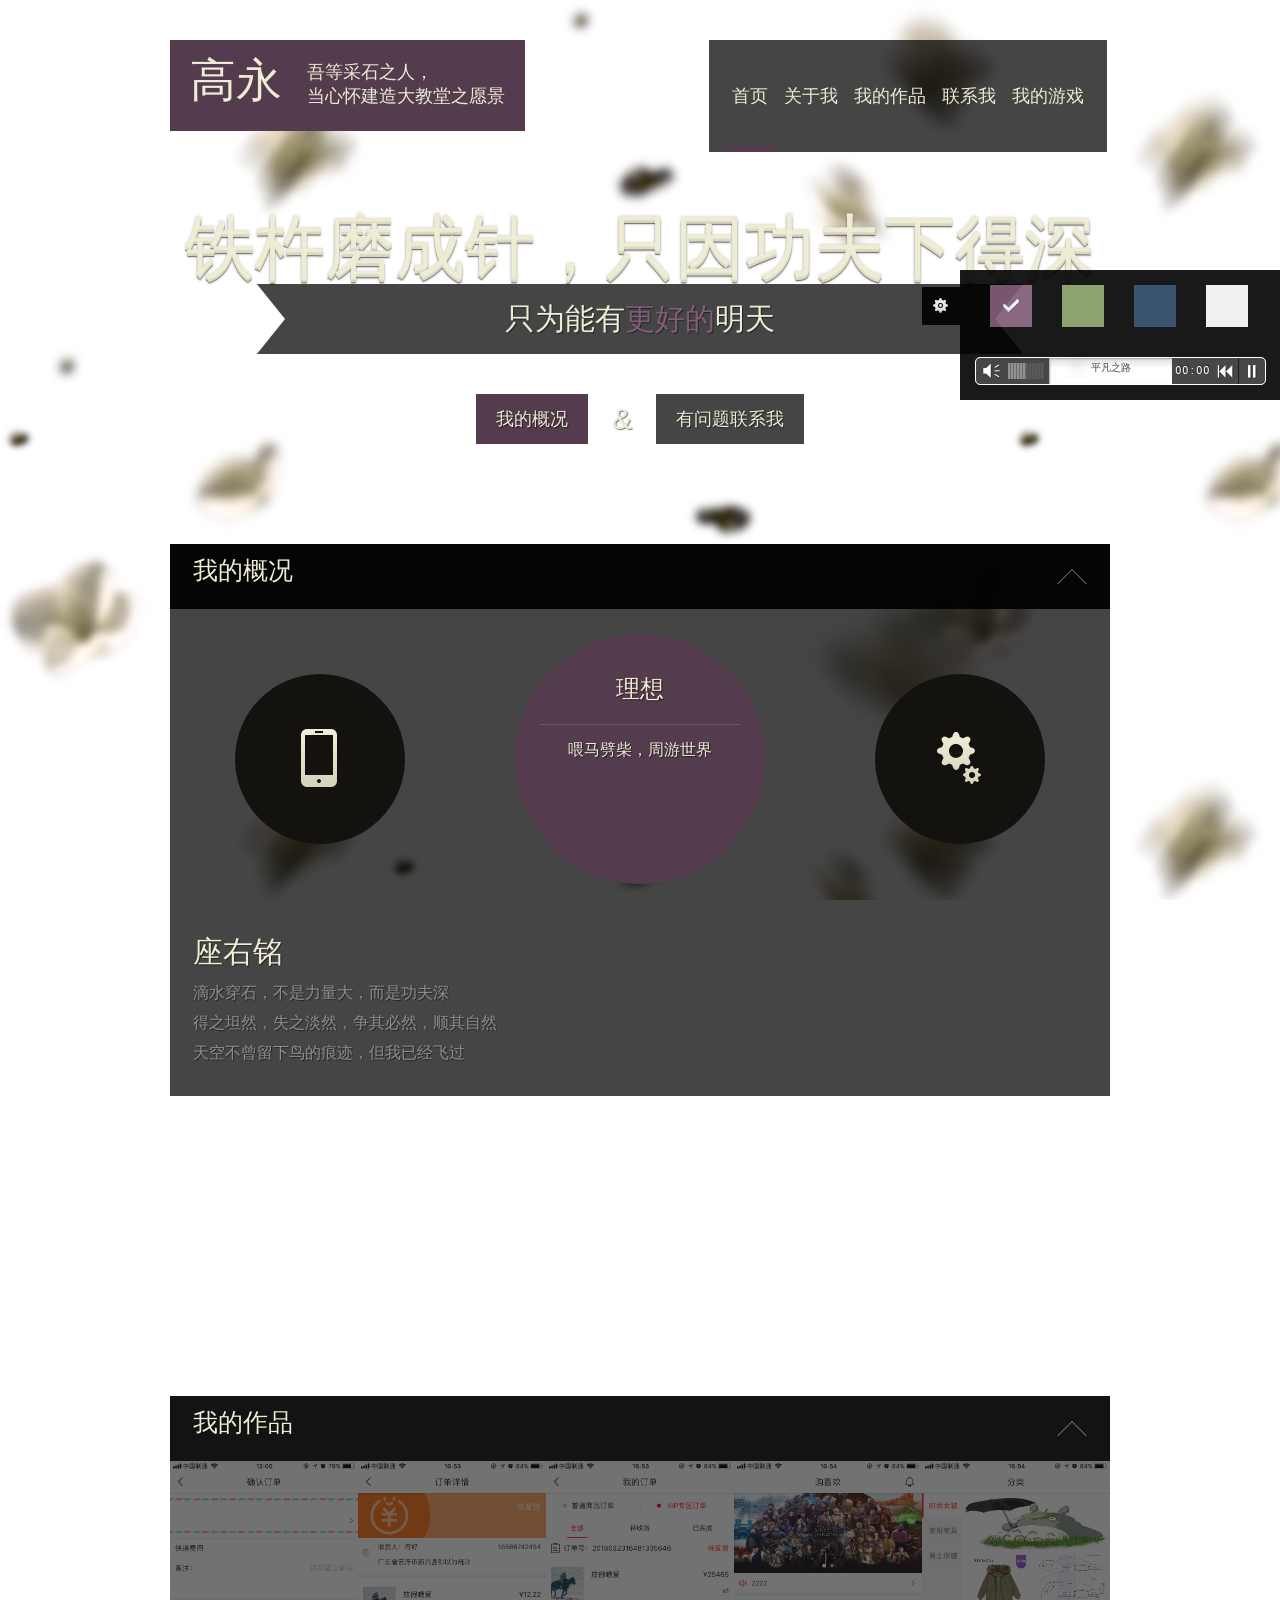
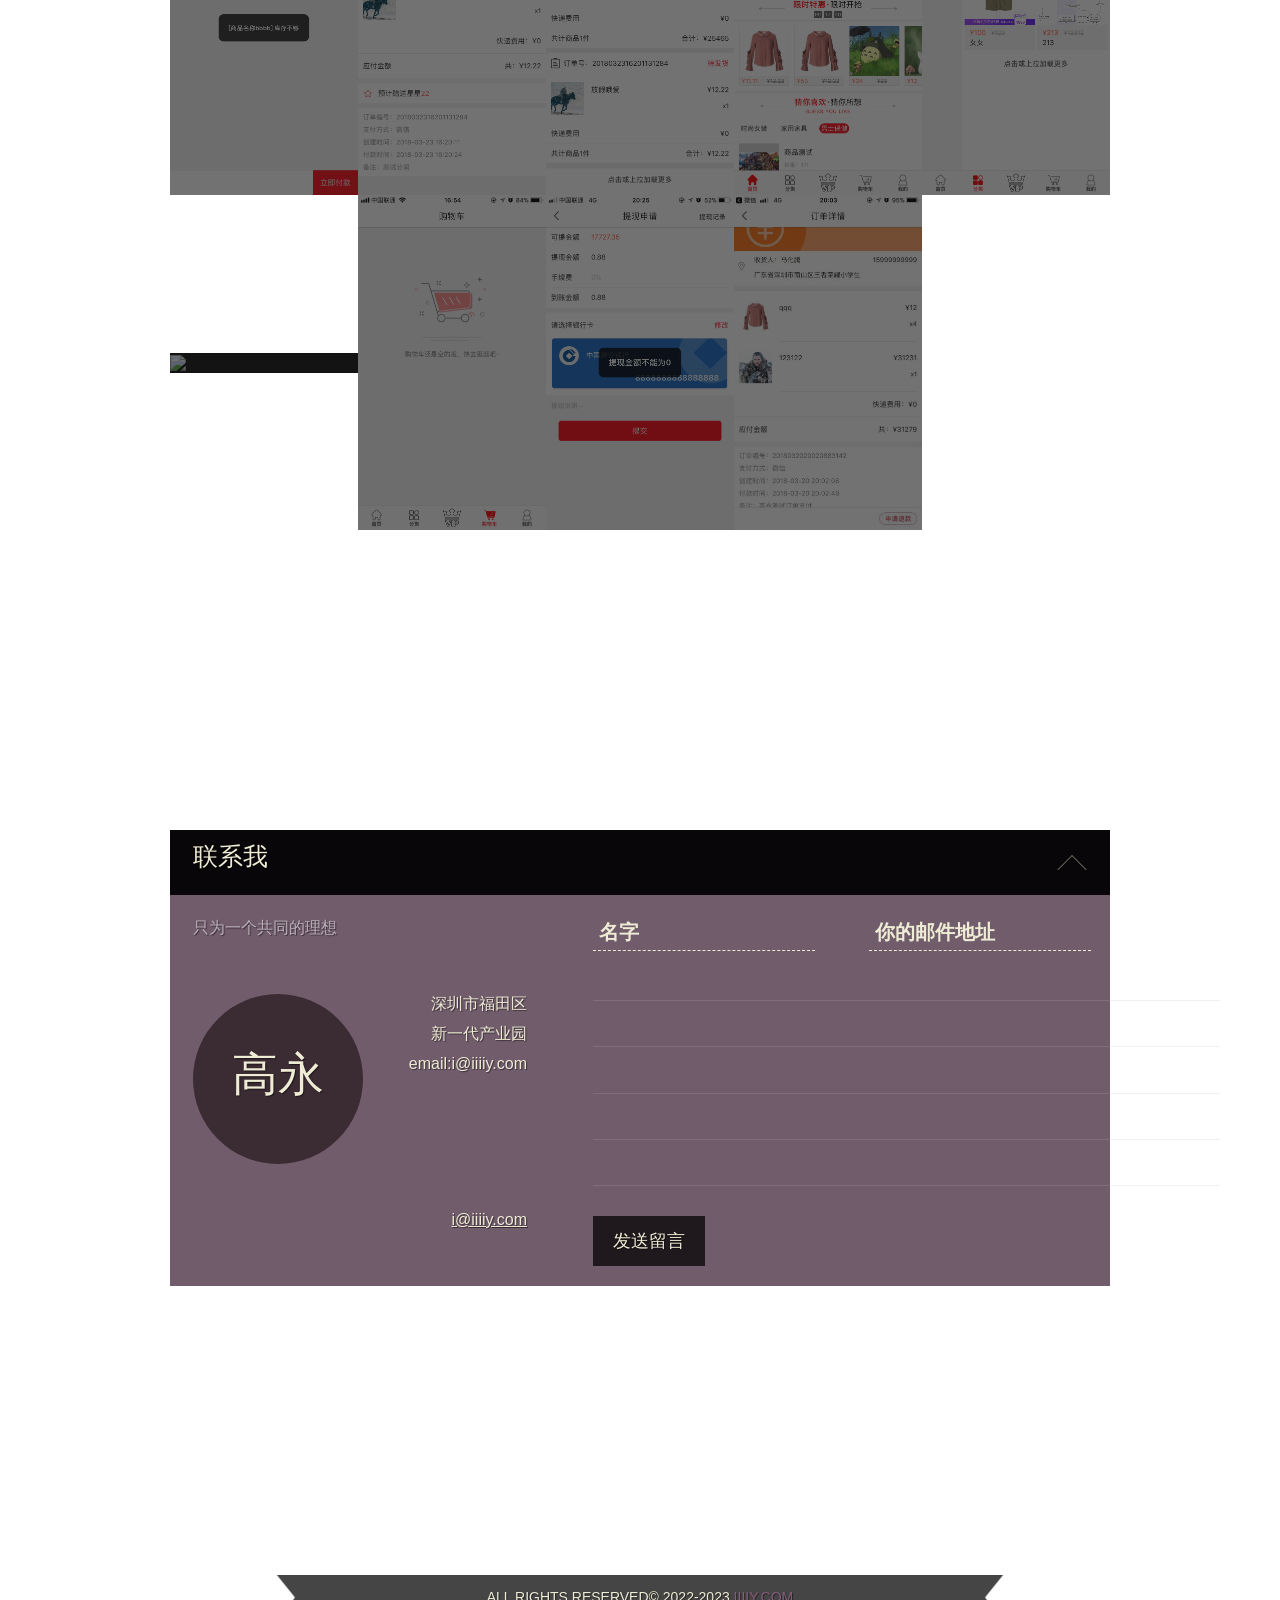
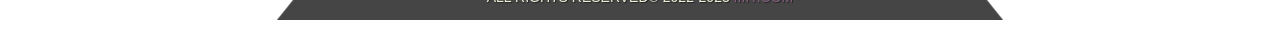
==== commit 7d714684: "build主页" ====
--- a/index.html
+++ b/index.html
@@ -2,4 +2,4 @@
 <html class="ie ie6 no-js"> <![endif]--><!--[if IE 7 ]>
 <html class="ie ie7 no-js"> <![endif]--><!--[if IE 8 ]>
 <html class="ie ie8 no-js"> <![endif]--><!--[if IE 9 ]>
-<html class="ie ie9 no-js"> <![endif]--><!--[if gt IE 9]><!--><html class="no-js"><!--<![endif]--><head><meta charset="utf-8"><meta name="renderer" content="webkit"><meta name="keywords" content="高永、个人主页"><meta name="description" content="高永的个人主页"><title>高永的主页</title><link rel="stylesheet" href="css/app.min.css"><link rel="stylesheet" id="styleselector_css" href=""></head><body data-spy="scroll" data-target=".navbar" data-offset="140"><div id="parallax1"></div><div id="parallax2"></div><div id="navbar" class="navbar navbar-fixed-top"><div class="container"><div class="navbar-inner clearfix"><div class="navbar-background"></div><div id="brand" class="brand"><div id="brand-inner" class="clearfix"><h1><a href="#home">高永</a></h1><h2>吾等采石之人，<br>当心怀建造大教堂之愿景<br></h2></div></div><ul class="nav"><li class="navbar-background"></li><li><a class="active" href="#home">首页</a></li><li><a href="#features">关于我</a></li><li><a href="#gallery">我的作品</a></li><li><a href="#contact">联系我</a></li></ul></div></div></div><div id="home"><div class="container"><div class="row"><div class="span12"><h1 class="big-head">铁杵磨成针，只因功夫下得深</h1></div></div><div class="row"><div class="span12"><div class="ribbon">只为能有<span>更好的</span>明天 <span class="shape-left"></span> <span class="shape-right"></span></div></div></div><br><br><div class="row"><div class="span12" style="text-align:center"><a href="#features" class="button custom-nav transition">我的概况</a> <span class="pacifico">&</span> <a href="#contact" class="button custom-nav transition button-dark">有问题联系我</a></div></div></div></div><section id="features"><canvas id="pinkboard"></canvas><div class="container"><div class="row head"><div class="span12"><div class="content clearfix"><h1>我的概况</h1><a class="arrow transition02"></a></div></div></div><div class="box-content"><div class="row circles"><div class="span4"><div class="circle-container"><div class="circle transition1"><img class="transition1" src="img/icons/responsive.png" alt=""><div class="circle-text transition1"><h3>爱好</h3><p>web开发、运动(爬山、跑步、游泳、乒乓球等)、游戏(英雄联盟、王者荣耀)</p></div></div></div></div><div class="span4"><div class="circle-container"><div class="circle circle-active transition1"><img class="transition1" src="img/icons/socialized.png" alt=""><div class="circle-text transition1"><h3>理想</h3><p>喂马劈柴，周游世界</p></div></div></div></div><div class="span4"><div class="circle-container"><div class="circle transition1"><img class="transition1" src="img/icons/customize.png" alt=""><div class="circle-text transition1"><h3>技能</h3><p>Html、PHP、Java、Golang</p></div></div></div></div></div><div class="row"><div class="span12"><div class="content"><h2>座右铭</h2><p>滴水穿石，不是力量大，而是功夫深</p><p>得之坦然，失之淡然，争其必然，顺其自然</p><p>天空不曾留下鸟的痕迹，但我已经飞过</p></div></div></div></div></div></section><section id="gallery"><div class="container"><div class="row head"><div class="span12"><div class="content clearfix"><h1>我的作品</h1><a class="arrow transition02"></a></div></div></div><div class="box-content"><div class="row"><div class="span12" id="photos"><ul class="gallery"></ul></div></div></div></div></section><section id="contact"><div class="container"><div class="row head"><div class="span12"><div class="content clearfix"><h1>联系我</h1><a class="arrow transition02"></a></div></div></div><div class="box-content"><div class="row"><div class="span5"><div class="row"><div class="span5"><p class="content">只为一个共同的理想</p></div></div><div class="row"><div class="span2"><div class="content"><div class="brand-circle">高永</div></div></div><div class="span3"><div class="content contact-info"><p>深圳市福田区</p><p>新一代产业园</p><p>email:i@iiiiy.com</p></div></div></div><div class="row"><div class="span5"><div class="content contact-info"><p><a href="mailto:i@iiiiy.com">i@iiiiy.com</a></p></div></div></div></div><div class="span7"><form method="post" action="" onsubmit="return!1" id="contact-form"><div class="row-fluid"><div class="span6 responsive-block"><div class="content-no-vert"><input type="text" name="name" value="名字" onfocus='"名字"==this.value&&(this.value="")' onblur='""==this.value&&(this.value="名字")'> <span class="error-icon"></span></div></div><div class="span6 responsive-block"><div class="content-no-vert"><input type="text" name="email" value="你的邮件地址" onfocus='"你的邮件地址"==this.value&&(this.value="")' onblur='""==this.value&&(this.value="你的邮件地址")'> <span class="error-icon"></span></div></div></div><div class="row-fluid"><div class="span7 responsive-block"><div class="content-no-vert"><textarea name="message"></textarea></div></div></div><div class="row-fluid"><div class="span7 responsive-block"><div class="content-no-vert"><a onclick="contact_send()" class="button transition button-dark">发送留言</a></div></div></div></form></div></div></div></div></section><footer><div class="container"><div class="row"><div class="span12"><div class="ribbon">ALL RIGHTS RESERVED© 2022-2023 <span>iiiiy.com</span> <span class="shape-left"></span> <span class="shape-right"></span></div></div></div></div></footer><div id="styleselector" class="hidden-phone"><div id="styleselector-toggle"></div><ul id="colors"><li id="purple" class="color-active"><span class="tick"></span></li><li id="green"><span class="tick"></span></li><li id="blue"><span class="tick"></span></li><li id="white"><span class="tick"></span></li></ul></div><script src="js/app.min.js"></script></body></html>+<html class="ie ie9 no-js"> <![endif]--><!--[if gt IE 9]><!--><html class="no-js"><!--<![endif]--><head><meta charset="utf-8"><meta name="renderer" content="webkit"><meta name="keywords" content="高永、个人主页"><meta name="description" content="高永的个人主页"><title>高永的主页</title><link rel="stylesheet" href="css/app.min.css"><link rel="stylesheet" id="styleselector_css" href=""></head><body data-spy="scroll" data-target=".navbar" data-offset="140"><div id="parallax1"></div><div id="parallax2"></div><div id="navbar" class="navbar navbar-fixed-top"><div class="container"><div class="navbar-inner clearfix"><div class="navbar-background"></div><div id="brand" class="brand"><div id="brand-inner" class="clearfix"><h1><a href="#home">高永</a></h1><h2>吾等采石之人，<br>当心怀建造大教堂之愿景<br></h2></div></div><ul class="nav"><li class="navbar-background"></li><li><a class="active" href="#home">首页</a></li><li><a href="#features">关于我</a></li><li><a href="#gallery">我的作品</a></li><li><a href="#contact">联系我</a></li><li><a href="game/bird">我的游戏</a></li></ul></div></div></div><div id="home"><div class="container"><div class="row"><div class="span12"><h1 class="big-head">铁杵磨成针，只因功夫下得深</h1></div></div><div class="row"><div class="span12"><div class="ribbon">只为能有<span>更好的</span>明天 <span class="shape-left"></span> <span class="shape-right"></span></div></div></div><br><br><div class="row"><div class="span12" style="text-align:center"><a href="#features" class="button custom-nav transition">我的概况</a> <span class="pacifico">&</span> <a href="#contact" class="button custom-nav transition button-dark">有问题联系我</a></div></div></div></div><section id="features"><canvas id="pinkboard"></canvas><div class="container"><div class="row head"><div class="span12"><div class="content clearfix"><h1>我的概况</h1><a class="arrow transition02"></a></div></div></div><div class="box-content"><div class="row circles"><div class="span4"><div class="circle-container"><div class="circle transition1"><img class="transition1" src="img/icons/responsive.png" alt=""><div class="circle-text transition1"><h3>爱好</h3><p>web开发、运动(爬山、跑步、游泳、乒乓球等)、游戏(英雄联盟、王者荣耀)</p></div></div></div></div><div class="span4"><div class="circle-container"><div class="circle circle-active transition1"><img class="transition1" src="img/icons/socialized.png" alt=""><div class="circle-text transition1"><h3>理想</h3><p>喂马劈柴，周游世界</p></div></div></div></div><div class="span4"><div class="circle-container"><div class="circle transition1"><img class="transition1" src="img/icons/customize.png" alt=""><div class="circle-text transition1"><h3>技能</h3><p>Html、PHP、Java、Golang</p></div></div></div></div></div><div class="row"><div class="span12"><div class="content"><h2>座右铭</h2><p>滴水穿石，不是力量大，而是功夫深</p><p>得之坦然，失之淡然，争其必然，顺其自然</p><p>天空不曾留下鸟的痕迹，但我已经飞过</p></div></div></div></div></div></section><section id="gallery"><div class="container"><div class="row head"><div class="span12"><div class="content clearfix"><h1>我的作品</h1><a class="arrow transition02"></a></div></div></div><div class="box-content"><div class="row"><div class="span12" id="photos"><ul class="gallery"></ul></div></div></div></div></section><section id="contact"><div class="container"><div class="row head"><div class="span12"><div class="content clearfix"><h1>联系我</h1><a class="arrow transition02"></a></div></div></div><div class="box-content"><div class="row"><div class="span5"><div class="row"><div class="span5"><p class="content">只为一个共同的理想</p></div></div><div class="row"><div class="span2"><div class="content"><div class="brand-circle">高永</div></div></div><div class="span3"><div class="content contact-info"><p>深圳市福田区</p><p>新一代产业园</p><p>email:i@iiiiy.com</p></div></div></div><div class="row"><div class="span5"><div class="content contact-info"><p><a href="mailto:i@iiiiy.com">i@iiiiy.com</a></p></div></div></div></div><div class="span7"><form method="post" action="" onsubmit="return!1" id="contact-form"><div class="row-fluid"><div class="span6 responsive-block"><div class="content-no-vert"><input type="text" name="name" value="名字" onfocus='"名字"==this.value&&(this.value="")' onblur='""==this.value&&(this.value="名字")'> <span class="error-icon"></span></div></div><div class="span6 responsive-block"><div class="content-no-vert"><input type="text" name="email" value="你的邮件地址" onfocus='"你的邮件地址"==this.value&&(this.value="")' onblur='""==this.value&&(this.value="你的邮件地址")'> <span class="error-icon"></span></div></div></div><div class="row-fluid"><div class="span7 responsive-block"><div class="content-no-vert"><textarea name="message"></textarea></div></div></div><div class="row-fluid"><div class="span7 responsive-block"><div class="content-no-vert"><a onclick="contact_send()" class="button transition button-dark">发送留言</a></div></div></div></form></div></div></div></div></section><footer><div class="container"><div class="row"><div class="span12"><div class="ribbon">ALL RIGHTS RESERVED© 2022-2023 <span>iiiiy.com</span> <span class="shape-left"></span> <span class="shape-right"></span></div></div></div></div></footer><div id="styleselector" class="hidden-phone"><div id="styleselector-toggle"></div><ul id="colors"><li id="purple" class="color-active"><span class="tick"></span></li><li id="green"><span class="tick"></span></li><li id="blue"><span class="tick"></span></li><li id="white"><span class="tick"></span></li></ul></div><script src="js/app.min.js"></script></body></html>
--- a/css/app.min.css
+++ b/css/app.min.css
@@ -14,4 +14,4 @@
  * http://www.apache.org/licenses/LICENSE-2.0
  *
  * Designed and built with all the love in the world @twitter by @mdo and @fat.
- */article,aside,details,figcaption,figure,footer,header,hgroup,nav,section{display:block}audio,canvas,video{display:inline-block}audio:not([controls]){display:none}html{font-size:100%;-webkit-text-size-adjust:100%;-ms-text-size-adjust:100%}a:focus{outline:#333 dotted thin;outline:-webkit-focus-ring-color auto 5px;outline-offset:-2px}a:active,a:hover{outline:0}sub,sup{font-size:75%;line-height:0}sup{top:-.5em}sub{bottom:-.25em}img{height:auto;vertical-align:middle;border:0;-ms-interpolation-mode:bicubic}#map_canvas img{max-width:none}button,input,select,textarea{margin:0;font-size:100%;vertical-align:middle}button::-moz-focus-inner,input::-moz-focus-inner{padding:0;border:0}button,input[type=button],input[type=reset],input[type=submit]{cursor:pointer;-webkit-appearance:button}input[type=search]{-webkit-box-sizing:content-box;-moz-box-sizing:content-box;box-sizing:content-box;-webkit-appearance:textfield}input[type=search]::-webkit-search-cancel-button,input[type=search]::-webkit-search-decoration{-webkit-appearance:none}textarea{overflow:auto;vertical-align:top}.clearfix:after,.clearfix:before{display:table;line-height:0;content:""}.clearfix:after{clear:both}.hide-text{font:0/0 a;color:transparent;text-shadow:none;background-color:transparent;border:0}.img-polaroid,body,select{background-color:#fff}.input-block-level{display:block;width:100%;min-height:30px;-webkit-box-sizing:border-box;-moz-box-sizing:border-box;box-sizing:border-box}.btn-block,.progress .bar{-webkit-box-sizing:border-box}body{margin:0;font-size:14px;line-height:20px}.row-fluid:after,.row-fluid:before,.row:after,.row:before{display:table;line-height:0;content:""}a{color:#08c;text-decoration:none}a:hover{color:#005580;text-decoration:underline}.img-rounded{-webkit-border-radius:6px;-moz-border-radius:6px;border-radius:6px}.img-polaroid{padding:4px;border:1px solid #ccc;border:1px solid rgba(0,0,0,.2);-webkit-box-shadow:0 1px 3px rgba(0,0,0,.1);-moz-box-shadow:0 1px 3px rgba(0,0,0,.1);box-shadow:0 1px 3px rgba(0,0,0,.1)}.img-circle{-webkit-border-radius:500px;-moz-border-radius:500px;border-radius:500px}.row{margin-left:-20px}.row:after{clear:both}[class*=span]{float:left;margin-left:20px}.container,.navbar-fixed-bottom .container,.navbar-fixed-top .container,.navbar-static-top .container,.span12{width:940px}.span11{width:860px}.span10{width:780px}.span9{width:700px}.span8{width:620px}.span7{width:540px}.span6{width:460px}.span5{width:380px}.span4{width:300px}.span3{width:220px}.span2{width:140px}.span1{width:60px}.row-fluid,.row-fluid .span12{width:100%}.offset12{margin-left:980px}.offset11{margin-left:900px}.offset10{margin-left:820px}.offset9{margin-left:740px}.offset8{margin-left:660px}.offset7{margin-left:580px}.offset6{margin-left:500px}.offset5{margin-left:420px}.offset4{margin-left:340px}.offset3{margin-left:260px}.offset2{margin-left:180px}.offset1{margin-left:100px}.row-fluid:after{clear:both}.row-fluid [class*=span]{display:block;float:left;width:100%;min-height:30px;margin-left:2.127659574468085%;-webkit-box-sizing:border-box;-moz-box-sizing:border-box;box-sizing:border-box}.row-fluid [class*=span]:first-child{margin-left:0}.row-fluid .span11{width:91.48936170212765%}.row-fluid .span10{width:82.97872340425532%}.row-fluid .span9{width:74.46808510638297%}.row-fluid .span8{width:65.95744680851064%}.row-fluid .span7{width:57.44680851063829%}.row-fluid .span6{width:48.93617021276595%}.row-fluid .span5{width:40.42553191489362%}.row-fluid .span4{width:31.914893617021278%}.row-fluid .span3{width:23.404255319148934%}.row-fluid .span2{width:14.893617021276595%}.row-fluid .span1{width:6.382978723404255%}.row-fluid .offset12{margin-left:104.25531914893617%}.row-fluid .offset12:first-child{margin-left:102.12765957446808%}.row-fluid .offset11{margin-left:95.74468085106382%}.row-fluid .offset11:first-child{margin-left:93.61702127659574%}.row-fluid .offset10{margin-left:87.23404255319149%}.row-fluid .offset10:first-child{margin-left:85.1063829787234%}.row-fluid .offset9{margin-left:78.72340425531914%}.row-fluid .offset9:first-child{margin-left:76.59574468085106%}.row-fluid .offset8{margin-left:70.2127659574468%}.row-fluid .offset8:first-child{margin-left:68.08510638297872%}.row-fluid .offset7{margin-left:61.70212765957446%}.row-fluid .offset7:first-child{margin-left:59.574468085106375%}.row-fluid .offset6{margin-left:53.191489361702125%}.row-fluid .offset6:first-child{margin-left:51.063829787234035%}.row-fluid .offset5{margin-left:44.68085106382979%}.row-fluid .offset5:first-child{margin-left:42.5531914893617%}.row-fluid .offset4{margin-left:36.170212765957444%}.row-fluid .offset4:first-child{margin-left:34.04255319148936%}.row-fluid .offset3{margin-left:27.659574468085104%}.row-fluid .offset3:first-child{margin-left:25.53191489361702%}.row-fluid .offset2{margin-left:19.148936170212764%}.row-fluid .offset2:first-child{margin-left:17.02127659574468%}.row-fluid .offset1{margin-left:10.638297872340425%}.row-fluid .offset1:first-child{margin-left:8.51063829787234%}.row-fluid [class*=span].hide,[class*=span].hide{display:none}.container-fluid:after,.container-fluid:before,.container:after,.container:before{display:table;line-height:0;content:""}.row-fluid [class*=span].pull-right,[class*=span].pull-right{float:right}.container{margin-right:auto;margin-left:auto}.container:after{clear:both}.container-fluid{padding-right:20px;padding-left:20px}address,label,legend,pre{display:block}.container-fluid:after{clear:both}p{margin:0 0 10px}.lead{margin-bottom:20px;font-size:20px;font-weight:200;line-height:30px}address,blockquote small,dd,dt,h4,h5,h6,li,pre{line-height:20px}h3,legend{line-height:40px}small{font-size:85%}strong{font-weight:700}em{font-style:italic}address,cite{font-style:normal}.muted{color:#999}h1,h2,h3,h4,h5,h6{margin:10px 0;font-family:inherit;font-weight:700;color:inherit;text-rendering:optimizelegibility}h1 small,h2 small,h3 small,h4 small,h5 small,h6 small{font-weight:400;line-height:1;color:#999}h1{font-size:36px}h2{font-size:30px}h3{font-size:24px}h4{font-size:18px}h5{font-size:14px}h6{font-size:12px}h1 small{font-size:24px}h2 small{font-size:18px}h3 small,h4 small{font-size:14px}.page-header{padding-bottom:9px;margin:20px 0 30px;border-bottom:1px solid #eee}blockquote p,ol ol,ol ul,ul ol,ul ul{margin-bottom:0}address,dl,legend,pre.prettyprint{margin-bottom:20px}ol,ul{padding:0;margin:0 0 10px 25px}ol.unstyled,ul.unstyled{margin-left:0;list-style:none}dt{font-weight:700}dd{margin-left:10px}.dl-horizontal dt{float:left;width:120px;overflow:hidden;clear:left;text-align:right;text-overflow:ellipsis;white-space:nowrap}.controls-row:after,.dropdown-menu a,.form-actions:after,.form-horizontal .control-group:after,.lb-dataContainer:after,.lb-outerContainer:after,.modal-footer:after,.nav-pills:after,.nav-tabs:after,.navbar-form:after,.pager:after,.thumbnails:after{clear:both}.dl-horizontal dd{margin-left:130px}hr{margin:20px 0;border:0;border-top:1px solid #eee;border-bottom:1px solid #fff}abbr[title]{cursor:help;border-bottom:1px dotted #999}abbr.initialism{font-size:90%;text-transform:uppercase}blockquote{padding:0 0 0 15px;margin:0 0 20px;border-left:5px solid #eee}blockquote p{font-size:16px;font-weight:300;line-height:25px}blockquote small{display:block;color:#999}blockquote small:before{content:'\2014 \00A0'}blockquote.pull-right{float:right;padding-right:15px;padding-left:0;border-right:5px solid #eee;border-left:0}blockquote.pull-right p,blockquote.pull-right small{text-align:right}.btn,.pagination-centered{text-align:center}blockquote.pull-right small:before{content:''}blockquote.pull-right small:after{content:'\00A0 \2014'}blockquote:after,blockquote:before,q:after,q:before{content:""}code,pre{padding:0 3px 2px;font-family:Monaco,Menlo,Consolas,"Courier New",monospace;font-size:12px;color:#333;-webkit-border-radius:3px;-moz-border-radius:3px;border-radius:3px}.navbar-search .search-query,button,input,select,textarea{font-family:"Helvetica Neue",Helvetica,Arial,sans-serif}code{padding:2px 4px;color:#d14;background-color:#f7f7f9;border:1px solid #e1e1e8}pre{padding:9.5px;margin:0 0 10px;font-size:13px;word-break:break-all;word-wrap:break-word;white-space:pre;white-space:pre-wrap;background-color:#f5f5f5;border:1px solid #ccc;border:1px solid rgba(0,0,0,.15);-webkit-border-radius:4px;-moz-border-radius:4px;border-radius:4px}fieldset,legend,pre code{padding:0;border:0}pre code{color:inherit;background-color:transparent}.pre-scrollable{max-height:340px;overflow-y:scroll}form{margin:0 0 20px}fieldset{margin:0}legend{width:100%;font-size:21px;color:#333;border-bottom:1px solid #e5e5e5}legend small{font-size:15px;color:#999}button,input,label,select,textarea{font-size:14px;font-weight:400;line-height:20px}label{margin-bottom:5px}.uneditable-input,input[type=text],input[type=password],input[type=datetime],input[type=datetime-local],input[type=date],input[type=month],input[type=time],input[type=week],input[type=number],input[type=email],input[type=url],input[type=tel],input[type=color],input[type=search],select,textarea{display:inline-block;height:20px;padding:4px 6px;margin-bottom:9px;font-size:14px;line-height:20px;color:#555;-webkit-border-radius:3px;-moz-border-radius:3px;border-radius:3px}input,textarea{width:210px}textarea{height:auto}.uneditable-input,input[type=text],input[type=password],input[type=datetime],input[type=datetime-local],input[type=date],input[type=month],input[type=time],input[type=week],input[type=number],input[type=email],input[type=url],input[type=tel],input[type=color],input[type=search],textarea{background-color:#fff;border:1px solid #ccc;-webkit-box-shadow:inset 0 1px 1px rgba(0,0,0,.075);-moz-box-shadow:inset 0 1px 1px rgba(0,0,0,.075);box-shadow:inset 0 1px 1px rgba(0,0,0,.075);-webkit-transition:border linear .2s,box-shadow linear .2s;-moz-transition:border linear .2s,box-shadow linear .2s;-o-transition:border linear .2s,box-shadow linear .2s;transition:border linear .2s,box-shadow linear .2s}.uneditable-input:focus,input[type=text]:focus,input[type=password]:focus,input[type=datetime]:focus,input[type=datetime-local]:focus,input[type=date]:focus,input[type=month]:focus,input[type=time]:focus,input[type=week]:focus,input[type=number]:focus,input[type=email]:focus,input[type=url]:focus,input[type=tel]:focus,input[type=color]:focus,input[type=search]:focus,textarea:focus{border-color:rgba(82,168,236,.8);outline:0;outline:dotted thin\9;-webkit-box-shadow:inset 0 1px 1px rgba(0,0,0,.075),0 0 8px rgba(82,168,236,.6);-moz-box-shadow:inset 0 1px 1px rgba(0,0,0,.075),0 0 8px rgba(82,168,236,.6);box-shadow:inset 0 1px 1px rgba(0,0,0,.075),0 0 8px rgba(82,168,236,.6)}input[type=checkbox],input[type=radio]{margin:4px 0 0;margin-top:1px\9;line-height:normal;cursor:pointer}input[type=file],input[type=image],input[type=checkbox],input[type=radio],input[type=button],input[type=reset],input[type=submit]{width:auto}input[type=file],select{height:30px;line-height:30px}select{width:220px;border:1px solid #bbb}select[multiple],select[size]{height:auto}input[type=file]:focus,input[type=checkbox]:focus,input[type=radio]:focus,select:focus{outline:#333 dotted thin;outline:-webkit-focus-ring-color auto 5px;outline-offset:-2px}.uneditable-input,.uneditable-textarea{color:#999;cursor:not-allowed;background-color:#fcfcfc;border-color:#ccc;-webkit-box-shadow:inset 0 1px 2px rgba(0,0,0,.025);-moz-box-shadow:inset 0 1px 2px rgba(0,0,0,.025);box-shadow:inset 0 1px 2px rgba(0,0,0,.025)}.uneditable-input{overflow:hidden;white-space:nowrap}.uneditable-textarea{width:auto;height:auto}input:-moz-placeholder,textarea:-moz-placeholder{color:#999}input:-ms-input-placeholder,textarea:-ms-input-placeholder{color:#999}input::-webkit-input-placeholder,textarea::-webkit-input-placeholder{color:#999}.checkbox,.radio{min-height:18px;padding-left:18px}.checkbox input[type=checkbox],.radio input[type=radio]{float:left;margin-left:-18px}.controls>.checkbox:first-child,.controls>.radio:first-child{padding-top:5px}.checkbox.inline,.radio.inline{display:inline-block;padding-top:5px;margin-bottom:0;vertical-align:middle}.checkbox.inline+.checkbox.inline,.radio.inline+.radio.inline{margin-left:10px}.input-mini{width:60px}.input-small{width:90px}.input-medium{width:150px}.input-large{width:210px}.input-xlarge{width:270px}.input-xxlarge{width:530px}.row-fluid .uneditable-input[class*=span],.row-fluid input[class*=span],.row-fluid select[class*=span],.row-fluid textarea[class*=span],.uneditable-input[class*=span],input[class*=span],select[class*=span],textarea[class*=span]{float:none;margin-left:0}.input-append .uneditable-input[class*=span],.input-append input[class*=span],.input-prepend .uneditable-input[class*=span],.input-prepend input[class*=span],.row-fluid .input-append [class*=span],.row-fluid .input-prepend [class*=span],.row-fluid .uneditable-input[class*=span],.row-fluid input[class*=span],.row-fluid select[class*=span],.row-fluid textarea[class*=span]{display:inline-block}.controls-row:after,.controls-row:before,.form-actions:after,.form-actions:before{display:table;line-height:0;content:""}.uneditable-input,input,textarea{margin-left:0}.controls-row [class*=span]+[class*=span]{margin-left:20px}.uneditable-input.span12,input.span12,textarea.span12{width:926px}.uneditable-input.span11,input.span11,textarea.span11{width:846px}.uneditable-input.span10,input.span10,textarea.span10{width:766px}.uneditable-input.span9,input.span9,textarea.span9{width:686px}.uneditable-input.span8,input.span8,textarea.span8{width:606px}.uneditable-input.span7,input.span7,textarea.span7{width:526px}.uneditable-input.span6,input.span6,textarea.span6{width:446px}.uneditable-input.span5,input.span5,textarea.span5{width:366px}.uneditable-input.span4,input.span4,textarea.span4{width:286px}.uneditable-input.span3,input.span3,textarea.span3{width:206px}.uneditable-input.span2,input.span2,textarea.span2{width:126px}.uneditable-input.span1,input.span1,textarea.span1{width:46px}.controls-row [class*=span]{float:left}input[disabled],input[readonly],select[disabled],select[readonly],textarea[disabled],textarea[readonly]{cursor:not-allowed;background-color:#eee}input[type=checkbox][disabled],input[type=checkbox][readonly],input[type=radio][disabled],input[type=radio][readonly]{background-color:transparent}.control-group.warning .help-block,.control-group.warning .help-inline,.control-group.warning>label{color:#c09853}.control-group.warning .checkbox,.control-group.warning .radio,.control-group.warning input,.control-group.warning select,.control-group.warning textarea{color:#c09853;border-color:#c09853;-webkit-box-shadow:inset 0 1px 1px rgba(0,0,0,.075);-moz-box-shadow:inset 0 1px 1px rgba(0,0,0,.075);box-shadow:inset 0 1px 1px rgba(0,0,0,.075)}.control-group.warning .checkbox:focus,.control-group.warning .radio:focus,.control-group.warning input:focus,.control-group.warning select:focus,.control-group.warning textarea:focus{border-color:#a47e3c;-webkit-box-shadow:inset 0 1px 1px rgba(0,0,0,.075),0 0 6px #dbc59e;-moz-box-shadow:inset 0 1px 1px rgba(0,0,0,.075),0 0 6px #dbc59e;box-shadow:inset 0 1px 1px rgba(0,0,0,.075),0 0 6px #dbc59e}.control-group.warning .input-append .add-on,.control-group.warning .input-prepend .add-on{color:#c09853;background-color:#fcf8e3;border-color:#c09853}.control-group.error .help-block,.control-group.error .help-inline,.control-group.error>label{color:#b94a48}.control-group.error .checkbox,.control-group.error .radio,.control-group.error input,.control-group.error select,.control-group.error textarea{color:#b94a48;border-color:#b94a48;-webkit-box-shadow:inset 0 1px 1px rgba(0,0,0,.075);-moz-box-shadow:inset 0 1px 1px rgba(0,0,0,.075);box-shadow:inset 0 1px 1px rgba(0,0,0,.075)}.control-group.error .checkbox:focus,.control-group.error .radio:focus,.control-group.error input:focus,.control-group.error select:focus,.control-group.error textarea:focus{border-color:#953b39;-webkit-box-shadow:inset 0 1px 1px rgba(0,0,0,.075),0 0 6px #d59392;-moz-box-shadow:inset 0 1px 1px rgba(0,0,0,.075),0 0 6px #d59392;box-shadow:inset 0 1px 1px rgba(0,0,0,.075),0 0 6px #d59392}.control-group.error .input-append .add-on,.control-group.error .input-prepend .add-on{color:#b94a48;background-color:#f2dede;border-color:#b94a48}.control-group.success .help-block,.control-group.success .help-inline,.control-group.success>label{color:#468847}.control-group.success .checkbox,.control-group.success .radio,.control-group.success input,.control-group.success select,.control-group.success textarea{color:#468847;border-color:#468847;-webkit-box-shadow:inset 0 1px 1px rgba(0,0,0,.075);-moz-box-shadow:inset 0 1px 1px rgba(0,0,0,.075);box-shadow:inset 0 1px 1px rgba(0,0,0,.075)}.control-group.success .checkbox:focus,.control-group.success .radio:focus,.control-group.success input:focus,.control-group.success select:focus,.control-group.success textarea:focus{border-color:#356635;-webkit-box-shadow:inset 0 1px 1px rgba(0,0,0,.075),0 0 6px #7aba7b;-moz-box-shadow:inset 0 1px 1px rgba(0,0,0,.075),0 0 6px #7aba7b;box-shadow:inset 0 1px 1px rgba(0,0,0,.075),0 0 6px #7aba7b}.control-group.success .input-append .add-on,.control-group.success .input-prepend .add-on{color:#468847;background-color:#dff0d8;border-color:#468847}input:focus:required:invalid,select:focus:required:invalid,textarea:focus:required:invalid{color:#b94a48;border-color:#ee5f5b}input:focus:required:invalid:focus,select:focus:required:invalid:focus,textarea:focus:required:invalid:focus{border-color:#e9322d;-webkit-box-shadow:0 0 6px #f8b9b7;-moz-box-shadow:0 0 6px #f8b9b7;box-shadow:0 0 6px #f8b9b7}.form-actions{padding:19px 20px 20px;margin-top:20px;margin-bottom:20px;background-color:#f5f5f5;border-top:1px solid #e5e5e5}.help-block,.help-inline{color:#595959}.help-block{display:block;margin-bottom:10px}.help-inline{display:inline-block;padding-left:5px;vertical-align:middle}.input-append,.input-prepend{margin-bottom:5px;font-size:0;white-space:nowrap}.input-append .uneditable-input,.input-append input,.input-append select,.input-prepend .uneditable-input,.input-prepend input,.input-prepend select{position:relative;margin-bottom:0;font-size:14px;vertical-align:top;-webkit-border-radius:0 3px 3px 0;-moz-border-radius:0 3px 3px 0;border-radius:0 3px 3px 0}.input-append .add-on,.input-prepend .add-on{display:inline-block;width:auto;height:20px;min-width:16px;padding:4px 5px;font-size:14px;font-weight:400;line-height:20px;text-align:center;text-shadow:0 1px 0 #fff;background-color:#eee;border:1px solid #ccc}.input-append .add-on,.input-append .btn,.input-prepend .add-on,.input-prepend .btn{margin-left:-1px;vertical-align:top;-webkit-border-radius:0;-moz-border-radius:0;border-radius:0}.input-append .active,.input-prepend .active{background-color:#a9dba9;border-color:#46a546}.input-prepend .add-on,.input-prepend .btn{margin-right:-1px}.input-append .uneditable-input,.input-append input,.input-append select,.input-prepend .add-on:first-child,.input-prepend .btn:first-child{-webkit-border-radius:3px 0 0 3px;-moz-border-radius:3px 0 0 3px;border-radius:3px 0 0 3px}.input-append .add-on:last-child,.input-append .btn:last-child{-webkit-border-radius:0 3px 3px 0;-moz-border-radius:0 3px 3px 0;border-radius:0 3px 3px 0}.input-prepend.input-append .uneditable-input,.input-prepend.input-append input,.input-prepend.input-append select{-webkit-border-radius:0;-moz-border-radius:0;border-radius:0}.input-prepend.input-append .add-on:first-child,.input-prepend.input-append .btn:first-child{margin-right:-1px;-webkit-border-radius:3px 0 0 3px;-moz-border-radius:3px 0 0 3px;border-radius:3px 0 0 3px}.input-prepend.input-append .add-on:last-child,.input-prepend.input-append .btn:last-child{margin-left:-1px;-webkit-border-radius:0 3px 3px 0;-moz-border-radius:0 3px 3px 0;border-radius:0 3px 3px 0}input.search-query{padding-right:14px;padding-right:4px\9;padding-left:14px;padding-left:4px\9;margin-bottom:0;-webkit-border-radius:15px;-moz-border-radius:15px;border-radius:15px}.form-search .input-append .search-query{-webkit-border-radius:14px 0 0 14px;-moz-border-radius:14px 0 0 14px;border-radius:14px 0 0 14px}.form-search .input-append .btn,.form-search .input-prepend .search-query{-webkit-border-radius:0 14px 14px 0;-moz-border-radius:0 14px 14px 0;border-radius:0 14px 14px 0}.form-search .input-prepend .btn{-webkit-border-radius:14px 0 0 14px;-moz-border-radius:14px 0 0 14px;border-radius:14px 0 0 14px}.form-horizontal .help-inline,.form-horizontal .input-append,.form-horizontal .input-prepend,.form-horizontal .uneditable-input,.form-horizontal input,.form-horizontal select,.form-horizontal textarea,.form-inline .help-inline,.form-inline .input-append,.form-inline .input-prepend,.form-inline .uneditable-input,.form-inline input,.form-inline select,.form-inline textarea,.form-search .help-inline,.form-search .input-append,.form-search .input-prepend,.form-search .uneditable-input,.form-search input,.form-search select,.form-search textarea{display:inline-block;margin-bottom:0;vertical-align:middle}.form-horizontal .hide,.form-inline .hide,.form-search .hide{display:none}.form-inline .btn-group,.form-inline label,.form-search .btn-group,.form-search label{display:inline-block}.form-inline .input-append,.form-inline .input-prepend,.form-search .input-append,.form-search .input-prepend{margin-bottom:0}.form-inline .checkbox,.form-inline .radio,.form-search .checkbox,.form-search .radio{padding-left:0;margin-bottom:0;vertical-align:middle}.form-inline .checkbox input[type=checkbox],.form-inline .radio input[type=radio],.form-search .checkbox input[type=checkbox],.form-search .radio input[type=radio]{float:left;margin-right:3px;margin-left:0}.control-group{margin-bottom:10px}legend+.control-group{margin-top:20px;-webkit-margin-top-collapse:separate}.form-horizontal .control-group{margin-bottom:20px}.form-horizontal .control-group:after,.form-horizontal .control-group:before{display:table;line-height:0;content:""}.form-horizontal .control-label{float:left;width:140px;padding-top:5px;text-align:right}.form-horizontal .controls{margin-left:160px}.row-fluid table [class*=span],table .span1,table .span10,table .span11,table .span13,table .span14,table .span15,table .span16,table .span17,table .span18,table .span19,table .span2,table .span20,table .span21,table .span22,table .span23,table .span24,table .span3,table .span4,table .span5,table .span6,table .span7,table .span8,table .span9,table [class*=span]{float:none;margin-left:0}.form-horizontal .help-block{margin-top:10px;margin-bottom:0}.form-horizontal .form-actions{padding-left:160px}table{background-color:transparent;border-collapse:collapse;border-spacing:0}.table{width:100%;margin-bottom:20px}.table td,.table th{padding:8px;line-height:20px;text-align:left;vertical-align:top;border-top:1px solid #ddd}.table th{font-weight:700}.table thead th{vertical-align:bottom}.table caption+thead tr:first-child td,.table caption+thead tr:first-child th,.table colgroup+thead tr:first-child td,.table colgroup+thead tr:first-child th,.table thead:first-child tr:first-child td,.table thead:first-child tr:first-child th{border-top:0}.table tbody+tbody{border-top:2px solid #ddd}.table-condensed td,.table-condensed th{padding:4px 5px}.table-bordered{border:1px solid #ddd;border-collapse:separate;border-left:0;-webkit-border-radius:4px;-moz-border-radius:4px;border-radius:4px}.table-bordered td,.table-bordered th{border-left:1px solid #ddd}.table-bordered caption+tbody tr:first-child td,.table-bordered caption+tbody tr:first-child th,.table-bordered caption+thead tr:first-child th,.table-bordered colgroup+tbody tr:first-child td,.table-bordered colgroup+tbody tr:first-child th,.table-bordered colgroup+thead tr:first-child th,.table-bordered tbody:first-child tr:first-child td,.table-bordered tbody:first-child tr:first-child th,.table-bordered thead:first-child tr:first-child th{border-top:0}.table-bordered tbody:first-child tr:first-child td:first-child,.table-bordered thead:first-child tr:first-child th:first-child{-webkit-border-top-left-radius:4px;border-top-left-radius:4px;-moz-border-radius-topleft:4px}.table-bordered tbody:first-child tr:first-child td:last-child,.table-bordered thead:first-child tr:first-child th:last-child{-webkit-border-top-right-radius:4px;border-top-right-radius:4px;-moz-border-radius-topright:4px}.table-bordered tbody:last-child tr:last-child td:first-child,.table-bordered tfoot:last-child tr:last-child td:first-child,.table-bordered thead:last-child tr:last-child th:first-child{-webkit-border-radius:0 0 0 4px;-moz-border-radius:0 0 0 4px;border-radius:0 0 0 4px;-webkit-border-bottom-left-radius:4px;-moz-border-radius-bottomleft:4px}.table-bordered tbody:last-child tr:last-child td:last-child,.table-bordered tfoot:last-child tr:last-child td:last-child,.table-bordered thead:last-child tr:last-child th:last-child{-webkit-border-bottom-right-radius:4px;border-bottom-right-radius:4px;-moz-border-radius-bottomright:4px}.table-bordered caption+tbody tr:first-child td:first-child,.table-bordered caption+thead tr:first-child th:first-child,.table-bordered colgroup+tbody tr:first-child td:first-child,.table-bordered colgroup+thead tr:first-child th:first-child{-webkit-border-top-left-radius:4px;border-top-left-radius:4px;-moz-border-radius-topleft:4px}.table-bordered caption+tbody tr:first-child td:last-child,.table-bordered caption+thead tr:first-child th:last-child,.table-bordered colgroup+tbody tr:first-child td:last-child,.table-bordered colgroup+thead tr:first-child th:last-child{-webkit-border-top-right-radius:4px;border-top-right-radius:4px;-moz-border-right-topleft:4px}.table-striped tbody tr:nth-child(odd) td,.table-striped tbody tr:nth-child(odd) th{background-color:#f9f9f9}.table-hover tbody tr:hover td,.table-hover tbody tr:hover th{background-color:#f5f5f5}.row-fluid table [class*=span],table [class*=span]{display:table-cell}table .span1{width:44px}table .span2{width:124px}table .span3{width:204px}table .span4{width:284px}table .span5{width:364px}table .span6{width:444px}table .span7{width:524px}table .span8{width:604px}table .span9{width:684px}table .span10{width:764px}table .span11{width:844px}table .span12{float:none;width:924px;margin-left:0}table .span13{width:1004px}table .span14{width:1084px}table .span15{width:1164px}table .span16{width:1244px}table .span17{width:1324px}table .span18{width:1404px}table .span19{width:1484px}table .span20{width:1564px}table .span21{width:1644px}table .span22{width:1724px}table .span23{width:1804px}table .span24{width:1884px}.table tbody tr.success td{background-color:#dff0d8}.table tbody tr.error td{background-color:#f2dede}.table tbody tr.info td{background-color:#d9edf7}[class*=" icon-"],[class^=icon-]{display:inline-block;width:14px;height:14px;margin-top:1px;line-height:14px;vertical-align:text-top;background-image:url(../img/glyphicons-halflings.png);background-position:14px 14px;background-repeat:no-repeat}.btn,.close,.dropdown-menu a{line-height:20px}.dropdown-menu>.active>a>[class*=" icon-"],.dropdown-menu>.active>a>[class^=icon-],.dropdown-menu>li>a:hover>[class*=" icon-"],.dropdown-menu>li>a:hover>[class^=icon-],.icon-white,.nav>.active>a>[class*=" icon-"],.nav>.active>a>[class^=icon-]{background-image:url(../img/glyphicons-halflings-white.png)}.icon-glass{background-position:0 0}.icon-music{background-position:-24px 0}.icon-search{background-position:-48px 0}.icon-envelope{background-position:-72px 0}.icon-heart{background-position:-96px 0}.icon-star{background-position:-120px 0}.icon-star-empty{background-position:-144px 0}.icon-user{background-position:-168px 0}.icon-film{background-position:-192px 0}.icon-th-large{background-position:-216px 0}.icon-th{background-position:-240px 0}.icon-th-list{background-position:-264px 0}.icon-ok{background-position:-288px 0}.icon-remove{background-position:-312px 0}.icon-zoom-in{background-position:-336px 0}.icon-zoom-out{background-position:-360px 0}.icon-off{background-position:-384px 0}.icon-signal{background-position:-408px 0}.icon-cog{background-position:-432px 0}.icon-trash{background-position:-456px 0}.icon-home{background-position:0 -24px}.icon-file{background-position:-24px -24px}.icon-time{background-position:-48px -24px}.icon-road{background-position:-72px -24px}.icon-download-alt{background-position:-96px -24px}.icon-download{background-position:-120px -24px}.icon-upload{background-position:-144px -24px}.icon-inbox{background-position:-168px -24px}.icon-play-circle{background-position:-192px -24px}.icon-repeat{background-position:-216px -24px}.icon-refresh{background-position:-240px -24px}.icon-list-alt{background-position:-264px -24px}.icon-lock{background-position:-287px -24px}.icon-flag{background-position:-312px -24px}.icon-headphones{background-position:-336px -24px}.icon-volume-off{background-position:-360px -24px}.icon-volume-down{background-position:-384px -24px}.icon-volume-up{background-position:-408px -24px}.icon-qrcode{background-position:-432px -24px}.icon-barcode{background-position:-456px -24px}.icon-tag{background-position:0 -48px}.icon-tags{background-position:-25px -48px}.icon-book{background-position:-48px -48px}.icon-bookmark{background-position:-72px -48px}.icon-print{background-position:-96px -48px}.icon-camera{background-position:-120px -48px}.icon-font{background-position:-144px -48px}.icon-bold{background-position:-167px -48px}.icon-italic{background-position:-192px -48px}.icon-text-height{background-position:-216px -48px}.icon-text-width{background-position:-240px -48px}.icon-align-left{background-position:-264px -48px}.icon-align-center{background-position:-288px -48px}.icon-align-right{background-position:-312px -48px}.icon-align-justify{background-position:-336px -48px}.icon-list{background-position:-360px -48px}.icon-indent-left{background-position:-384px -48px}.icon-indent-right{background-position:-408px -48px}.icon-facetime-video{background-position:-432px -48px}.icon-picture{background-position:-456px -48px}.icon-pencil{background-position:0 -72px}.icon-map-marker{background-position:-24px -72px}.icon-adjust{background-position:-48px -72px}.icon-tint{background-position:-72px -72px}.icon-edit{background-position:-96px -72px}.icon-share{background-position:-120px -72px}.icon-check{background-position:-144px -72px}.icon-move{background-position:-168px -72px}.icon-step-backward{background-position:-192px -72px}.icon-fast-backward{background-position:-216px -72px}.icon-backward{background-position:-240px -72px}.icon-play{background-position:-264px -72px}.icon-pause{background-position:-288px -72px}.icon-stop{background-position:-312px -72px}.icon-forward{background-position:-336px -72px}.icon-fast-forward{background-position:-360px -72px}.icon-step-forward{background-position:-384px -72px}.icon-eject{background-position:-408px -72px}.icon-chevron-left{background-position:-432px -72px}.icon-chevron-right{background-position:-456px -72px}.icon-plus-sign{background-position:0 -96px}.icon-minus-sign{background-position:-24px -96px}.icon-remove-sign{background-position:-48px -96px}.icon-ok-sign{background-position:-72px -96px}.icon-question-sign{background-position:-96px -96px}.icon-info-sign{background-position:-120px -96px}.icon-screenshot{background-position:-144px -96px}.icon-remove-circle{background-position:-168px -96px}.icon-ok-circle{background-position:-192px -96px}.icon-ban-circle{background-position:-216px -96px}.icon-arrow-left{background-position:-240px -96px}.icon-arrow-right{background-position:-264px -96px}.icon-arrow-up{background-position:-289px -96px}.icon-arrow-down{background-position:-312px -96px}.icon-share-alt{background-position:-336px -96px}.icon-resize-full{background-position:-360px -96px}.icon-resize-small{background-position:-384px -96px}.icon-plus{background-position:-408px -96px}.icon-minus{background-position:-433px -96px}.icon-asterisk{background-position:-456px -96px}.icon-exclamation-sign{background-position:0 -120px}.icon-gift{background-position:-24px -120px}.icon-leaf{background-position:-48px -120px}.icon-fire{background-position:-72px -120px}.icon-eye-open{background-position:-96px -120px}.icon-eye-close{background-position:-120px -120px}.icon-warning-sign{background-position:-144px -120px}.icon-plane{background-position:-168px -120px}.icon-calendar{background-position:-192px -120px}.icon-random{width:16px;background-position:-216px -120px}.icon-comment{background-position:-240px -120px}.icon-magnet{background-position:-264px -120px}.icon-chevron-up{background-position:-288px -120px}.icon-chevron-down{background-position:-313px -119px}.icon-retweet{background-position:-336px -120px}.icon-shopping-cart{background-position:-360px -120px}.icon-folder-close{background-position:-384px -120px}.icon-folder-open{width:16px;background-position:-408px -120px}.icon-resize-vertical{background-position:-432px -119px}.icon-resize-horizontal{background-position:-456px -118px}.icon-hdd{background-position:0 -144px}.icon-bullhorn{background-position:-24px -144px}.icon-bell{background-position:-48px -144px}.icon-certificate{background-position:-72px -144px}.icon-thumbs-up{background-position:-96px -144px}.icon-thumbs-down{background-position:-120px -144px}.icon-hand-right{background-position:-144px -144px}.icon-hand-left{background-position:-168px -144px}.icon-hand-up{background-position:-192px -144px}.icon-hand-down{background-position:-216px -144px}.icon-circle-arrow-right{background-position:-240px -144px}.icon-circle-arrow-left{background-position:-264px -144px}.icon-circle-arrow-up{background-position:-288px -144px}.icon-circle-arrow-down{background-position:-312px -144px}.icon-globe{background-position:-336px -144px}.icon-wrench{background-position:-360px -144px}.icon-tasks{background-position:-384px -144px}.icon-filter{background-position:-408px -144px}.icon-briefcase{background-position:-432px -144px}.icon-fullscreen{background-position:-456px -144px}.dropdown-toggle:active,.open .dropdown-toggle{outline:0}.caret{display:inline-block;width:0;height:0;vertical-align:top;border-top:4px solid #000;border-right:4px solid transparent;border-left:4px solid transparent;content:""}.dropdown .caret{margin-top:8px;margin-left:2px}.dropdown-menu{position:absolute;top:100%;left:0;z-index:1000;display:none;float:left;min-width:160px;padding:5px 0;margin:2px 0 0;background-color:#fff;border:1px solid #ccc;border:1px solid rgba(0,0,0,.2);-webkit-border-radius:6px;-moz-border-radius:6px;border-radius:6px;-webkit-box-shadow:0 5px 10px rgba(0,0,0,.2);-moz-box-shadow:0 5px 10px rgba(0,0,0,.2);box-shadow:0 5px 10px rgba(0,0,0,.2);-moz-background-clip:padding;background-clip:padding-box}.alert .close,.btn-group,.btn-group>.btn,.collapse,.dropdown-submenu,.navbar-search{position:relative}.dropdown-menu.pull-right,.pull-right>.dropdown-menu{right:0;left:auto}.dropdown-menu a,.dropdown-submenu:hover .dropdown-menu,.open>.dropdown-menu{display:block}.dropdown-menu .divider{height:1px;margin:9px 1px;overflow:hidden;background-color:#e5e5e5;border-bottom:1px solid #fff}.dropdown-menu a{padding:3px 20px;font-weight:400;color:#333;white-space:nowrap}.dropdown-menu .active>a,.dropdown-menu .active>a:hover,.dropdown-menu li>a:focus,.dropdown-menu li>a:hover,.dropdown-submenu:hover>a{color:#fff;background-color:#0081c2;background-repeat:repeat-x;filter:progid:dximagetransform.microsoft.gradient(startColorstr='#ff0088cc', endColorstr='#ff0077b3', GradientType=0);text-decoration:none}.dropdown-menu li>a:focus,.dropdown-menu li>a:hover,.dropdown-submenu:hover>a{background-image:-moz-linear-gradient(top,#08c,#0077b3);background-image:-webkit-gradient(linear,0 0,0 100%,from(#08c),to(#0077b3));background-image:-webkit-linear-gradient(top,#08c,#0077b3);background-image:-o-linear-gradient(top,#08c,#0077b3);background-image:linear-gradient(to bottom,#08c,#0077b3)}.dropdown-menu .active>a,.dropdown-menu .active>a:hover{background-image:linear-gradient(to bottom,#08c,#0077b3);background-image:-moz-linear-gradient(top,#08c,#0077b3);background-image:-webkit-gradient(linear,0 0,0 100%,from(#08c),to(#0077b3));background-image:-webkit-linear-gradient(top,#08c,#0077b3);background-image:-o-linear-gradient(top,#08c,#0077b3);outline:0}.dropdown-menu .disabled>a,.dropdown-menu .disabled>a:hover{color:#999}.dropdown-menu .disabled>a:hover{text-decoration:none;cursor:default;background-color:transparent}.dropup .caret,.navbar-fixed-bottom .dropdown .caret{border-top:0;border-bottom:4px solid #000;content:"\2191"}.dropup .dropdown-menu,.navbar-fixed-bottom .dropdown .dropdown-menu{top:auto;bottom:100%;margin-bottom:1px}.dropdown-submenu>.dropdown-menu{top:0;left:100%;margin-top:-6px;margin-left:-1px;-webkit-border-radius:0 6px 6px 6px;-moz-border-radius:0 6px 6px;border-radius:0 6px 6px}.dropdown-submenu>a:after{display:block;float:right;width:0;height:0;margin-top:5px;margin-right:-10px;border-color:transparent transparent transparent #ccc;border-style:solid;border-width:5px 0 5px 5px;content:" "}.btn-large [class^=icon-],.typeahead{margin-top:2px}.dropdown-submenu:hover>a:after{border-left-color:#fff}.dropdown .dropdown-menu .nav-header{padding-right:20px;padding-left:20px}.typeahead{-webkit-border-radius:4px;-moz-border-radius:4px;border-radius:4px}.well{min-height:20px;padding:19px;margin-bottom:20px;background-color:#f5f5f5;border:1px solid #e3e3e3;-webkit-border-radius:4px;-moz-border-radius:4px;border-radius:4px;-webkit-box-shadow:inset 0 1px 1px rgba(0,0,0,.05);-moz-box-shadow:inset 0 1px 1px rgba(0,0,0,.05);box-shadow:inset 0 1px 1px rgba(0,0,0,.05)}.well blockquote{border-color:#ddd;border-color:rgba(0,0,0,.15)}.well-large{padding:24px;-webkit-border-radius:6px;-moz-border-radius:6px;border-radius:6px}.well-small{padding:9px;-webkit-border-radius:3px;-moz-border-radius:3px;border-radius:3px}.fade{opacity:0;-webkit-transition:opacity .15s linear;-moz-transition:opacity .15s linear;-o-transition:opacity .15s linear;transition:opacity .15s linear}.fade.in{opacity:1}.collapse{height:0;overflow:hidden;overflow:visible\9;-webkit-transition:height .35s ease;-moz-transition:height .35s ease;-o-transition:height .35s ease;transition:height .35s ease}.collapse.in{height:auto}.close{float:right;font-size:20px;font-weight:700;color:#000;text-shadow:0 1px 0 #fff;opacity:.2;filter:alpha(opacity=20)}.close:hover{color:#000;text-decoration:none;cursor:pointer;opacity:.4;filter:alpha(opacity=40)}button.close{padding:0;cursor:pointer;background:0 0;border:0;-webkit-appearance:none}.btn,.btn-danger,.btn-info,.btn-inverse,.btn-primary,.btn-success,.btn-warning,.navbar-inverse .btn-navbar,.navbar-inverse .navbar-inner,.progress,.progress .bar,.progress .bar-danger,.progress .bar-info,.progress .bar-success,.progress .bar-warning,.progress-danger .bar,.progress-info .bar,.progress-success .bar,.progress-warning .bar{background-repeat:repeat-x}.btn{display:inline-block;padding:4px 14px;margin-bottom:0;font-size:14px;color:#333;text-shadow:0 1px 1px rgba(255,255,255,.75);vertical-align:middle;cursor:pointer;background-color:#f5f5f5;background-image:-webkit-gradient(linear,0 0,0 100%,from(#fff),to(#e6e6e6));background-image:-webkit-linear-gradient(top,#fff,#e6e6e6);background-image:-o-linear-gradient(top,#fff,#e6e6e6);background-image:linear-gradient(to bottom,#fff,#e6e6e6);background-image:-moz-linear-gradient(top,#fff,#e6e6e6);border:1px solid #c5c5c5;-webkit-border-radius:4px;-moz-border-radius:4px;border-radius:4px;filter:progid:dximagetransform.microsoft.gradient(startColorstr='#ffffffff', endColorstr='#ffe6e6e6', GradientType=0);filter:progid:dximagetransform.microsoft.gradient(enabled=false);-webkit-box-shadow:inset 0 1px 0 rgba(255,255,255,.2),0 1px 2px rgba(0,0,0,.05);-moz-box-shadow:inset 0 1px 0 rgba(255,255,255,.2),0 1px 2px rgba(0,0,0,.05);box-shadow:inset 0 1px 0 rgba(255,255,255,.2),0 1px 2px rgba(0,0,0,.05);border-color:rgba(0,0,0,.15) rgba(0,0,0,.15) rgba(0,0,0,.25)}.btn-danger,.btn-info,.btn-inverse,.btn-primary,.btn-success,.btn-warning,.navbar .btn-navbar{text-shadow:0 -1px 0 rgba(0,0,0,.25)}.btn.active,.btn.disabled,.btn:active,.btn:hover,.btn[disabled]{color:#333;background-color:#e6e6e6}.btn.active,.btn:active{background-color:#ccc\9}.btn:hover{color:#333;text-decoration:none;background-color:#e6e6e6;background-position:0 -15px;-webkit-transition:background-position .1s linear;-moz-transition:background-position .1s linear;-o-transition:background-position .1s linear;transition:background-position .1s linear}.btn:focus{outline:#333 dotted thin;outline:-webkit-focus-ring-color auto 5px;outline-offset:-2px}.btn.active,.btn:active{background-color:#e6e6e6;background-color:#d9d9d9\9;background-image:none;outline:0;-webkit-box-shadow:inset 0 2px 4px rgba(0,0,0,.15),0 1px 2px rgba(0,0,0,.05);-moz-box-shadow:inset 0 2px 4px rgba(0,0,0,.15),0 1px 2px rgba(0,0,0,.05);box-shadow:inset 0 2px 4px rgba(0,0,0,.15),0 1px 2px rgba(0,0,0,.05)}.btn.disabled,.btn[disabled]{cursor:default;background-color:#e6e6e6;background-image:none;opacity:.65;filter:alpha(opacity=65);-webkit-box-shadow:none;-moz-box-shadow:none;box-shadow:none}.btn-large{padding:9px 14px;font-size:16px;line-height:normal;-webkit-border-radius:5px;-moz-border-radius:5px;border-radius:5px}.btn-small{padding:3px 9px;font-size:12px;line-height:18px}.btn-small [class^=icon-]{margin-top:0}.btn-mini{padding:2px 6px;font-size:11px;line-height:16px}.btn-block{display:block;width:100%;padding-right:0;padding-left:0;-moz-box-sizing:border-box;box-sizing:border-box}.btn-group-vertical,.btn-toolbar .btn-group{display:inline-block}.btn-block+.btn-block{margin-top:5px}.btn-primary{color:#fff;background-color:#006dcc;background-image:-webkit-gradient(linear,0 0,0 100%,from(#08c),to(#04c));background-image:-webkit-linear-gradient(top,#08c,#04c);background-image:-o-linear-gradient(top,#08c,#04c);background-image:linear-gradient(to bottom,#08c,#04c);background-image:-moz-linear-gradient(top,#08c,#04c);border-color:#04c #04c #002a80;border-color:rgba(0,0,0,.1) rgba(0,0,0,.1) rgba(0,0,0,.25);filter:progid:dximagetransform.microsoft.gradient(startColorstr='#ff0088cc', endColorstr='#ff0044cc', GradientType=0);filter:progid:dximagetransform.microsoft.gradient(enabled=false)}.btn-primary.active,.btn-primary.disabled,.btn-primary:active,.btn-primary:hover,.btn-primary[disabled]{color:#fff;background-color:#04c}.btn-primary.active,.btn-primary:active{background-color:#039\9}.btn-warning{color:#fff;background-color:#faa732;background-image:-webkit-gradient(linear,0 0,0 100%,from(#fbb450),to(#f89406));background-image:-webkit-linear-gradient(top,#fbb450,#f89406);background-image:-o-linear-gradient(top,#fbb450,#f89406);background-image:linear-gradient(to bottom,#fbb450,#f89406);background-image:-moz-linear-gradient(top,#fbb450,#f89406);border-color:#f89406 #f89406 #ad6704;border-color:rgba(0,0,0,.1) rgba(0,0,0,.1) rgba(0,0,0,.25);filter:progid:dximagetransform.microsoft.gradient(startColorstr='#fffbb450', endColorstr='#fff89406', GradientType=0);filter:progid:dximagetransform.microsoft.gradient(enabled=false)}.btn-warning.active,.btn-warning.disabled,.btn-warning:active,.btn-warning:hover,.btn-warning[disabled]{color:#fff;background-color:#f89406}.btn-warning.active,.btn-warning:active{background-color:#c67605\9}.btn-danger{color:#fff;background-color:#da4f49;background-image:-webkit-gradient(linear,0 0,0 100%,from(#ee5f5b),to(#bd362f));background-image:-webkit-linear-gradient(top,#ee5f5b,#bd362f);background-image:-o-linear-gradient(top,#ee5f5b,#bd362f);background-image:linear-gradient(to bottom,#ee5f5b,#bd362f);background-image:-moz-linear-gradient(top,#ee5f5b,#bd362f);border-color:#bd362f #bd362f #802420;border-color:rgba(0,0,0,.1) rgba(0,0,0,.1) rgba(0,0,0,.25);filter:progid:dximagetransform.microsoft.gradient(startColorstr='#ffee5f5b', endColorstr='#ffbd362f', GradientType=0);filter:progid:dximagetransform.microsoft.gradient(enabled=false)}.btn-danger.active,.btn-danger.disabled,.btn-danger:active,.btn-danger:hover,.btn-danger[disabled]{color:#fff;background-color:#bd362f}.btn-danger.active,.btn-danger:active{background-color:#942a25\9}.btn-success{color:#fff;background-color:#5bb75b;background-image:-webkit-gradient(linear,0 0,0 100%,from(#62c462),to(#51a351));background-image:-webkit-linear-gradient(top,#62c462,#51a351);background-image:-o-linear-gradient(top,#62c462,#51a351);background-image:linear-gradient(to bottom,#62c462,#51a351);background-image:-moz-linear-gradient(top,#62c462,#51a351);border-color:#51a351 #51a351 #387038;border-color:rgba(0,0,0,.1) rgba(0,0,0,.1) rgba(0,0,0,.25);filter:progid:dximagetransform.microsoft.gradient(startColorstr='#ff62c462', endColorstr='#ff51a351', GradientType=0);filter:progid:dximagetransform.microsoft.gradient(enabled=false)}.btn-success.active,.btn-success.disabled,.btn-success:active,.btn-success:hover,.btn-success[disabled]{color:#fff;background-color:#51a351}.btn-success.active,.btn-success:active{background-color:#408140\9}.btn-info{color:#fff;background-color:#49afcd;background-image:-webkit-gradient(linear,0 0,0 100%,from(#5bc0de),to(#2f96b4));background-image:-webkit-linear-gradient(top,#5bc0de,#2f96b4);background-image:-o-linear-gradient(top,#5bc0de,#2f96b4);background-image:linear-gradient(to bottom,#5bc0de,#2f96b4);background-image:-moz-linear-gradient(top,#5bc0de,#2f96b4);border-color:#2f96b4 #2f96b4 #1f6377;border-color:rgba(0,0,0,.1) rgba(0,0,0,.1) rgba(0,0,0,.25);filter:progid:dximagetransform.microsoft.gradient(startColorstr='#ff5bc0de', endColorstr='#ff2f96b4', GradientType=0);filter:progid:dximagetransform.microsoft.gradient(enabled=false)}.btn-info.active,.btn-info.disabled,.btn-info:active,.btn-info:hover,.btn-info[disabled]{color:#fff;background-color:#2f96b4}.btn-info.active,.btn-info:active{background-color:#24748c\9}.btn-inverse{color:#fff;background-color:#363636;background-image:-webkit-gradient(linear,0 0,0 100%,from(#444),to(#222));background-image:-webkit-linear-gradient(top,#444,#222);background-image:-o-linear-gradient(top,#444,#222);background-image:linear-gradient(to bottom,#444,#222);background-image:-moz-linear-gradient(top,#444,#222);border-color:#222 #222 #000;border-color:rgba(0,0,0,.1) rgba(0,0,0,.1) rgba(0,0,0,.25);filter:progid:dximagetransform.microsoft.gradient(startColorstr='#ff444444', endColorstr='#ff222222', GradientType=0);filter:progid:dximagetransform.microsoft.gradient(enabled=false)}.alert,.nav-header,.nav-list .nav-header,.nav-list>li>a{text-shadow:0 1px 0 rgba(255,255,255,.5)}.btn-inverse.active,.btn-inverse.disabled,.btn-inverse:active,.btn-inverse:hover,.btn-inverse[disabled]{color:#fff;background-color:#222}.btn-inverse.active,.btn-inverse:active{background-color:#080808\9}button.btn::-moz-focus-inner,input[type=submit].btn::-moz-focus-inner{padding:0;border:0}.btn-group>.btn,.btn-link{-webkit-border-radius:0;-moz-border-radius:0}.btn-link,.btn-link:active{background-color:transparent;background-image:none;-webkit-box-shadow:none;-moz-box-shadow:none;box-shadow:none}.btn-link{color:#08c;cursor:pointer;border-color:transparent;border-radius:0}.btn-link:hover{color:#005580;text-decoration:underline;background-color:transparent}.btn-group{font-size:0;white-space:nowrap}.btn-group+.btn-group{margin-left:5px}.btn-toolbar{margin-top:10px;margin-bottom:10px;font-size:0}.btn-toolbar .btn+.btn,.btn-toolbar .btn+.btn-group,.btn-toolbar .btn-group+.btn{margin-left:5px}.btn-group>.btn{border-radius:0}.btn-group>.btn+.btn{margin-left:-1px}.btn-group>.btn,.btn-group>.dropdown-menu{font-size:14px}.btn-group>.btn-mini{font-size:11px}.btn-group>.btn-small{font-size:12px}.btn-group>.btn-large{font-size:16px}.btn-group>.btn:first-child{margin-left:0;-webkit-border-bottom-left-radius:4px;border-bottom-left-radius:4px;-webkit-border-top-left-radius:4px;border-top-left-radius:4px;-moz-border-radius-bottomleft:4px;-moz-border-radius-topleft:4px}.btn-group>.btn:last-child,.btn-group>.dropdown-toggle{-webkit-border-top-right-radius:4px;border-top-right-radius:4px;-webkit-border-bottom-right-radius:4px;border-bottom-right-radius:4px;-moz-border-radius-topright:4px;-moz-border-radius-bottomright:4px}.btn-group>.btn.large:first-child{margin-left:0;-webkit-border-bottom-left-radius:6px;border-bottom-left-radius:6px;-webkit-border-top-left-radius:6px;border-top-left-radius:6px;-moz-border-radius-bottomleft:6px;-moz-border-radius-topleft:6px}.btn-group>.btn.large:last-child,.btn-group>.large.dropdown-toggle{-webkit-border-top-right-radius:6px;border-top-right-radius:6px;-webkit-border-bottom-right-radius:6px;border-bottom-right-radius:6px;-moz-border-radius-topright:6px;-moz-border-radius-bottomright:6px}.btn-group .dropdown-toggle:active,.btn-group.open .dropdown-toggle{outline:0}.btn-group>.btn+.dropdown-toggle{padding-right:8px;padding-left:8px;-webkit-box-shadow:inset 1px 0 0 rgba(255,255,255,.125),inset 0 1px 0 rgba(255,255,255,.2),0 1px 2px rgba(0,0,0,.05);-moz-box-shadow:inset 1px 0 0 rgba(255,255,255,.125),inset 0 1px 0 rgba(255,255,255,.2),0 1px 2px rgba(0,0,0,.05);box-shadow:inset 1px 0 0 rgba(255,255,255,.125),inset 0 1px 0 rgba(255,255,255,.2),0 1px 2px rgba(0,0,0,.05)}.btn-group>.btn-mini+.dropdown-toggle{padding-right:5px;padding-left:5px}.btn-group>.btn-large+.dropdown-toggle{padding-right:12px;padding-left:12px}.btn-group.open .dropdown-toggle{background-image:none;-webkit-box-shadow:inset 0 2px 4px rgba(0,0,0,.15),0 1px 2px rgba(0,0,0,.05);-moz-box-shadow:inset 0 2px 4px rgba(0,0,0,.15),0 1px 2px rgba(0,0,0,.05);box-shadow:inset 0 2px 4px rgba(0,0,0,.15),0 1px 2px rgba(0,0,0,.05)}.btn-group.open .btn.dropdown-toggle{background-color:#e6e6e6}.btn-group.open .btn-primary.dropdown-toggle{background-color:#04c}.btn-group.open .btn-warning.dropdown-toggle{background-color:#f89406}.btn-group.open .btn-danger.dropdown-toggle{background-color:#bd362f}.btn-group.open .btn-success.dropdown-toggle{background-color:#51a351}.btn-group.open .btn-info.dropdown-toggle{background-color:#2f96b4}.btn-group.open .btn-inverse.dropdown-toggle{background-color:#222}.btn .caret{margin-top:8px;margin-left:0}.btn-large .caret,.btn-mini .caret,.btn-small .caret{margin-top:6px}.btn-large .caret{border-top-width:5px;border-right-width:5px;border-left-width:5px}.dropup .btn-large .caret{border-top:0;border-bottom:5px solid #000}.btn-danger .caret,.btn-info .caret,.btn-inverse .caret,.btn-primary .caret,.btn-success .caret,.btn-warning .caret{border-top-color:#fff;border-bottom-color:#fff}.nav-header,.nav>li>a{display:block}.btn-group-vertical .btn{display:block;float:none;width:100%;-webkit-border-radius:0;-moz-border-radius:0;border-radius:0}.btn-group-vertical .btn+.btn{margin-top:-1px;margin-left:0}.btn-group-vertical .btn:first-child{-webkit-border-radius:4px 4px 0 0;-moz-border-radius:4px 4px 0 0;border-radius:4px 4px 0 0}.btn-group-vertical .btn:last-child{-webkit-border-radius:0 0 4px 4px;-moz-border-radius:0 0 4px 4px;border-radius:0 0 4px 4px}.btn-group-vertical .btn-large:first-child{-webkit-border-radius:6px 6px 0 0;-moz-border-radius:6px 6px 0 0;border-radius:6px 6px 0 0}.btn-group-vertical .btn-large:last-child{-webkit-border-radius:0 0 6px 6px;-moz-border-radius:0 0 6px 6px;border-radius:0 0 6px 6px}.alert{padding:8px 35px 8px 14px;margin-bottom:20px;color:#c09853;background-color:#fcf8e3;border:1px solid #fbeed5;-webkit-border-radius:4px;-moz-border-radius:4px;border-radius:4px}.alert h4{margin:0}.alert .close{top:-2px;right:-21px;line-height:20px}.alert-success{color:#468847;background-color:#dff0d8;border-color:#d6e9c6}.alert-danger,.alert-error{color:#b94a48;background-color:#f2dede;border-color:#eed3d7}.alert-info{color:#3a87ad;background-color:#d9edf7;border-color:#bce8f1}.alert-block{padding-top:14px;padding-bottom:14px}.alert-block>p,.alert-block>ul{margin-bottom:0}.alert-block p+p{margin-top:5px}.nav{margin-bottom:20px;margin-left:0}.nav>li>a:hover{text-decoration:none;background-color:#eee}.nav>.pull-right{float:right}.nav-header{padding:3px 15px;font-size:11px;font-weight:700;line-height:20px;color:#999;text-transform:uppercase}.nav li+.nav-header{margin-top:9px}.nav-list{padding-right:15px;padding-left:15px;margin-bottom:0}.nav-list .nav-header,.nav-list>li>a{margin-right:-15px;margin-left:-15px}.nav-list>li>a{padding:3px 15px}.nav-pills>li>a,.nav-tabs>li>a{padding-top:8px;padding-bottom:8px}.nav-list>.active>a,.nav-list>.active>a:hover{color:#fff;text-shadow:0 -1px 0 rgba(0,0,0,.2);background-color:#08c}.nav-list [class^=icon-]{margin-right:2px}.nav-list .divider{height:1px;margin:9px 1px;overflow:hidden;background-color:#e5e5e5;border-bottom:1px solid #fff}.nav-pills:after,.nav-pills:before,.nav-tabs:after,.nav-tabs:before{display:table;line-height:0;content:""}.nav-pills>li,.nav-tabs>li{float:left}.nav-stacked>li,.tabs-left>.nav-tabs>li,.tabs-right>.nav-tabs>li{float:none}.nav-pills>li>a,.nav-tabs>li>a{padding-right:12px;padding-left:12px;margin-right:2px;line-height:14px}.nav-tabs{border-bottom:1px solid #ddd}.nav-tabs>li{margin-bottom:-1px}.nav-tabs>li>a{line-height:20px;border:1px solid transparent;-webkit-border-radius:4px 4px 0 0;-moz-border-radius:4px 4px 0 0;border-radius:4px 4px 0 0}.nav-tabs>li>a:hover{border-color:#eee #eee #ddd}.nav-tabs>.active>a,.nav-tabs>.active>a:hover{color:#555;cursor:default;background-color:#fff;border:1px solid #ddd;border-bottom-color:transparent}.nav-pills>li>a{margin-top:2px;margin-bottom:2px;-webkit-border-radius:5px;-moz-border-radius:5px;border-radius:5px}.nav-pills>.active>a,.nav-pills>.active>a:hover{color:#fff;background-color:#08c}.nav-stacked>li>a{margin-right:0}.nav-tabs.nav-stacked{border-bottom:0}.nav-tabs.nav-stacked>li>a{border:1px solid #ddd;-webkit-border-radius:0;-moz-border-radius:0;border-radius:0}.nav-tabs.nav-stacked>li:first-child>a{-webkit-border-top-right-radius:4px;border-top-right-radius:4px;-webkit-border-top-left-radius:4px;border-top-left-radius:4px;-moz-border-radius-topright:4px;-moz-border-radius-topleft:4px}.nav-tabs.nav-stacked>li:last-child>a{-webkit-border-bottom-right-radius:4px;border-bottom-right-radius:4px;-webkit-border-bottom-left-radius:4px;border-bottom-left-radius:4px;-moz-border-radius-bottomright:4px;-moz-border-radius-bottomleft:4px}.nav-tabs.nav-stacked>li>a:hover{z-index:2;border-color:#ddd}.nav-pills.nav-stacked>li>a{margin-bottom:3px}.nav-pills.nav-stacked>li:last-child>a{margin-bottom:1px}.nav-tabs .dropdown-menu{-webkit-border-radius:0 0 6px 6px;-moz-border-radius:0 0 6px 6px;border-radius:0 0 6px 6px}.nav-pills .dropdown-menu{-webkit-border-radius:6px;-moz-border-radius:6px;border-radius:6px}.nav .dropdown-toggle .caret{margin-top:6px;border-top-color:#08c;border-bottom-color:#08c}.nav .dropdown-toggle:hover .caret{border-top-color:#005580;border-bottom-color:#005580}.nav-tabs .dropdown-toggle .caret{margin-top:8px}.nav .active .dropdown-toggle .caret{border-top-color:#fff;border-bottom-color:#fff}.nav-tabs .active .dropdown-toggle .caret{border-top-color:#555;border-bottom-color:#555}.nav>.dropdown.active>a:hover{cursor:pointer}.nav-pills .open .dropdown-toggle,.nav-tabs .open .dropdown-toggle,.nav>li.dropdown.open.active>a:hover{color:#fff;background-color:#999;border-color:#999}.nav>.disabled>a:hover,.navbar .nav>li>a:focus,.navbar .nav>li>a:hover{background-color:transparent;text-decoration:none}.nav li.dropdown.open .caret,.nav li.dropdown.open a:hover .caret,.nav li.dropdown.open.active .caret{border-top-color:#fff;border-bottom-color:#fff;opacity:1;filter:alpha(opacity=100)}.modal-backdrop.fade,.tooltip{opacity:0}.tabs-stacked .open>a:hover{border-color:#999}.tabbable:after,.tabbable:before{display:table;line-height:0;content:""}.tabbable:after{clear:both}.tab-content{overflow:auto}.tabs-below>.nav-tabs,.tabs-left>.nav-tabs,.tabs-right>.nav-tabs{border-bottom:0}.pill-content>.pill-pane,.tab-content>.tab-pane{display:none}.pill-content>.active,.tab-content>.active{display:block}.tabs-below>.nav-tabs{border-top:1px solid #ddd}.tabs-below>.nav-tabs>li{margin-top:-1px;margin-bottom:0}.tabs-below>.nav-tabs>li>a{-webkit-border-radius:0 0 4px 4px;-moz-border-radius:0 0 4px 4px;border-radius:0 0 4px 4px}.tabs-below>.nav-tabs>li>a:hover{border-top-color:#ddd;border-bottom-color:transparent}.tabs-below>.nav-tabs>.active>a,.tabs-below>.nav-tabs>.active>a:hover{border-color:transparent #ddd #ddd}.tabs-left>.nav-tabs>li>a,.tabs-right>.nav-tabs>li>a{min-width:74px;margin-right:0;margin-bottom:3px}.tabs-left>.nav-tabs{float:left;margin-right:19px;border-right:1px solid #ddd}.tabs-left>.nav-tabs>li>a{margin-right:-1px;-webkit-border-radius:4px 0 0 4px;-moz-border-radius:4px 0 0 4px;border-radius:4px 0 0 4px}.tabs-left>.nav-tabs>li>a:hover{border-color:#eee #ddd #eee #eee}.tabs-left>.nav-tabs .active>a,.tabs-left>.nav-tabs .active>a:hover{border-color:#ddd transparent #ddd #ddd}.tabs-right>.nav-tabs{float:right;margin-left:19px;border-left:1px solid #ddd}.tabs-right>.nav-tabs>li>a{margin-left:-1px;-webkit-border-radius:0 4px 4px 0;-moz-border-radius:0 4px 4px 0;border-radius:0 4px 4px 0}.tabs-right>.nav-tabs>li>a:hover{border-color:#eee #eee #eee #ddd}.tabs-right>.nav-tabs .active>a,.tabs-right>.nav-tabs .active>a:hover{border-color:#ddd #ddd #ddd transparent}.nav>.disabled>a{color:#999}.navbar,.navbar-link{color:#555}.nav>.disabled>a:hover{cursor:default}.navbar{margin-bottom:20px;overflow:visible}.navbar-inner{min-height:40px;padding-right:20px;padding-left:20px}.navbar .container{width:auto}.nav-collapse.collapse{height:auto}.navbar .brand{display:block;float:left;padding:10px 20px;margin-left:-20px;font-size:20px;font-weight:200;color:#555;text-shadow:0 1px 0 #fff}.navbar .brand:hover{text-decoration:none}.navbar-text{margin-bottom:0;line-height:40px}.navbar-link:hover{color:#333}.navbar .divider-vertical{height:40px;margin:0 9px;border-right:1px solid #fff;border-left:1px solid #f2f2f2}.navbar .btn,.navbar .btn-group{margin-top:6px}.navbar .btn-group .btn{margin:0}.navbar-form{margin-bottom:0}.navbar-form:after,.navbar-form:before{display:table;line-height:0;content:""}.navbar-form .checkbox,.navbar-form .radio,.navbar-form input,.navbar-form select{margin-top:5px}.navbar-form .btn,.navbar-form input,.navbar-form select{display:inline-block;margin-bottom:0}.navbar-form input[type=image],.navbar-form input[type=checkbox],.navbar-form input[type=radio]{margin-top:3px}.navbar-form .input-append,.navbar-form .input-prepend{margin-top:6px;white-space:nowrap}.navbar-form .input-append input,.navbar-form .input-prepend input{margin-top:0}.navbar-search{float:left;margin-top:5px;margin-bottom:0}.navbar-search .search-query{padding:4px 14px;margin-bottom:0;font-size:13px;font-weight:400;line-height:1;-webkit-border-radius:15px;-moz-border-radius:15px;border-radius:15px}.navbar-static-top{position:static;width:100%;margin-bottom:0}.navbar-static-top .navbar-inner{-webkit-border-radius:0;-moz-border-radius:0;border-radius:0}.navbar-fixed-bottom,.navbar-fixed-top{position:fixed;right:0;left:0;z-index:1030;margin-bottom:0}.navbar-fixed-bottom .navbar-inner,.navbar-fixed-top .navbar-inner,.navbar-static-top .navbar-inner{border:0}.navbar-fixed-bottom .navbar-inner,.navbar-fixed-top .navbar-inner{padding-right:0;padding-left:0;-webkit-border-radius:0;-moz-border-radius:0;border-radius:0}.navbar-fixed-bottom .container,.navbar-fixed-top .container,.navbar-static-top .container{width:940px}.navbar-fixed-top{top:0}.navbar-fixed-bottom{bottom:0}.navbar-fixed-bottom .navbar-inner{-webkit-box-shadow:inset 0 1px 0 rgba(0,0,0,.1),0 -1px 10px rgba(0,0,0,.1);-moz-box-shadow:inset 0 1px 0 rgba(0,0,0,.1),0 -1px 10px rgba(0,0,0,.1);box-shadow:inset 0 1px 0 rgba(0,0,0,.1),0 -1px 10px rgba(0,0,0,.1)}.navbar .nav{position:relative;left:0;display:block}.navbar .nav.pull-right{float:right}.navbar .nav>li{float:left}.navbar .nav>li>a{float:none;padding:10px 15px;color:#555;text-decoration:none;text-shadow:0 1px 0 #fff}.navbar .nav .dropdown-toggle .caret{margin-top:8px}.navbar .nav>.active>a,.navbar .nav>.active>a:focus,.navbar .nav>.active>a:hover{text-decoration:none;-webkit-box-shadow:inset 0 3px 8px rgba(0,0,0,.125);-moz-box-shadow:inset 0 3px 8px rgba(0,0,0,.125)}.navbar .btn-navbar{display:none;float:right;padding:7px 10px;margin-right:5px;margin-left:5px;color:#fff;background-color:#ededed;background-image:-webkit-gradient(linear,0 0,0 100%,from(#f2f2f2),to(#e5e5e5));background-image:-webkit-linear-gradient(top,#f2f2f2,#e5e5e5);background-image:-o-linear-gradient(top,#f2f2f2,#e5e5e5);background-image:linear-gradient(to bottom,#f2f2f2,#e5e5e5);background-image:-moz-linear-gradient(top,#f2f2f2,#e5e5e5);background-repeat:repeat-x;border-color:#e5e5e5 #e5e5e5 #bfbfbf;border-color:rgba(0,0,0,.1) rgba(0,0,0,.1) rgba(0,0,0,.25);filter:progid:dximagetransform.microsoft.gradient(startColorstr='#fff2f2f2', endColorstr='#ffe5e5e5', GradientType=0);filter:progid:dximagetransform.microsoft.gradient(enabled=false);-webkit-box-shadow:inset 0 1px 0 rgba(255,255,255,.1),0 1px 0 rgba(255,255,255,.075);-moz-box-shadow:inset 0 1px 0 rgba(255,255,255,.1),0 1px 0 rgba(255,255,255,.075);box-shadow:inset 0 1px 0 rgba(255,255,255,.1),0 1px 0 rgba(255,255,255,.075)}.navbar .btn-navbar.active,.navbar .btn-navbar.disabled,.navbar .btn-navbar:active,.navbar .btn-navbar:hover,.navbar .btn-navbar[disabled]{color:#fff;background-color:#e5e5e5}.navbar .btn-navbar.active,.navbar .btn-navbar:active{background-color:#ccc\9}.navbar .btn-navbar .icon-bar{display:block;width:18px;height:2px;background-color:#f5f5f5;-webkit-border-radius:1px;-moz-border-radius:1px;border-radius:1px;-webkit-box-shadow:0 1px 0 rgba(0,0,0,.25);-moz-box-shadow:0 1px 0 rgba(0,0,0,.25);box-shadow:0 1px 0 rgba(0,0,0,.25)}.btn-navbar .icon-bar+.icon-bar{margin-top:3px}.navbar .nav>li>.dropdown-menu:before{position:absolute;top:-7px;left:9px;display:inline-block;border-right:7px solid transparent;border-bottom:7px solid #ccc;border-left:7px solid transparent;border-bottom-color:rgba(0,0,0,.2);content:''}.navbar .nav>li>.dropdown-menu:after{position:absolute;top:-6px;left:10px;display:inline-block;border-right:6px solid transparent;border-bottom:6px solid #fff;border-left:6px solid transparent;content:''}.lb-dataContainer:after,.lb-outerContainer:after,.modal-footer:after,.modal-footer:before,.pager:after,.pager:before,.popover .arrow:after,.thumbnails:after,.thumbnails:before{content:""}.navbar-fixed-bottom .nav>li>.dropdown-menu:before{top:auto;bottom:-7px;border-top:7px solid #ccc;border-bottom:0;border-top-color:rgba(0,0,0,.2)}.navbar-fixed-bottom .nav>li>.dropdown-menu:after{top:auto;bottom:-6px;border-top:6px solid #fff;border-bottom:0}.navbar .nav li.dropdown.active>.dropdown-toggle,.navbar .nav li.dropdown.open.active>.dropdown-toggle,.navbar .nav li.dropdown.open>.dropdown-toggle{color:#555;background-color:#e5e5e5}.navbar .nav li.dropdown.active>.dropdown-toggle .caret,.navbar .nav li.dropdown.open.active>.dropdown-toggle .caret,.navbar .nav li.dropdown.open>.dropdown-toggle .caret,.navbar .nav li.dropdown>.dropdown-toggle .caret{border-top-color:#555;border-bottom-color:#555}.navbar .nav>li>.dropdown-menu.pull-right,.navbar .pull-right>li>.dropdown-menu{right:0;left:auto}.navbar .nav>li>.dropdown-menu.pull-right:before,.navbar .pull-right>li>.dropdown-menu:before{right:12px;left:auto}.navbar .nav>li>.dropdown-menu.pull-right:after,.navbar .pull-right>li>.dropdown-menu:after{right:13px;left:auto}.navbar .nav>li>.dropdown-menu.pull-right .dropdown-menu,.navbar .pull-right>li>.dropdown-menu .dropdown-menu{right:100%;left:auto;margin-right:-1px;margin-left:0;-webkit-border-radius:6px 0 6px 6px;-moz-border-radius:6px 0 6px 6px;border-radius:6px 0 6px 6px}.navbar-inverse{color:#999}.navbar-inverse .navbar-inner{background-color:#1b1b1b;background-image:-moz-linear-gradient(top,#222,#111);background-image:-webkit-gradient(linear,0 0,0 100%,from(#222),to(#111));background-image:-webkit-linear-gradient(top,#222,#111);background-image:-o-linear-gradient(top,#222,#111);background-image:linear-gradient(to bottom,#222,#111);border-color:#252525;filter:progid:dximagetransform.microsoft.gradient(startColorstr='#ff222222', endColorstr='#ff111111', GradientType=0)}.navbar-inverse .brand,.navbar-inverse .nav>li>a{color:#999;text-shadow:0 -1px 0 rgba(0,0,0,.25)}.navbar-inverse .brand:hover,.navbar-inverse .nav>li>a:hover{color:#fff}.navbar-inverse .nav>li>a:focus,.navbar-inverse .nav>li>a:hover{color:#fff;background-color:transparent}.navbar-inverse .nav .active>a,.navbar-inverse .nav .active>a:focus,.navbar-inverse .nav .active>a:hover{color:#fff;background-color:#111}.navbar-inverse .navbar-link{color:#999}.navbar-inverse .navbar-link:hover{color:#fff}.navbar-inverse .divider-vertical{border-right-color:#222;border-left-color:#111}.navbar-inverse .nav li.dropdown.active>.dropdown-toggle,.navbar-inverse .nav li.dropdown.open.active>.dropdown-toggle,.navbar-inverse .nav li.dropdown.open>.dropdown-toggle{color:#fff;background-color:#111}.navbar-inverse .nav li.dropdown>.dropdown-toggle .caret{border-top-color:#999;border-bottom-color:#999}.navbar-inverse .nav li.dropdown.active>.dropdown-toggle .caret,.navbar-inverse .nav li.dropdown.open.active>.dropdown-toggle .caret,.navbar-inverse .nav li.dropdown.open>.dropdown-toggle .caret{border-top-color:#fff;border-bottom-color:#fff}.navbar-inverse .navbar-search .search-query{color:#fff;background-color:#515151;border-color:#111;-webkit-box-shadow:inset 0 1px 2px rgba(0,0,0,.1),0 1px 0 rgba(255,255,255,.15);-moz-box-shadow:inset 0 1px 2px rgba(0,0,0,.1),0 1px 0 rgba(255,255,255,.15);box-shadow:inset 0 1px 2px rgba(0,0,0,.1),0 1px 0 rgba(255,255,255,.15);-webkit-transition:none;-moz-transition:none;-o-transition:none;transition:none}.navbar-inverse .navbar-search .search-query:-moz-placeholder{color:#ccc}.navbar-inverse .navbar-search .search-query:-ms-input-placeholder{color:#ccc}.navbar-inverse .navbar-search .search-query::-webkit-input-placeholder{color:#ccc}.navbar-inverse .navbar-search .search-query.focused,.navbar-inverse .navbar-search .search-query:focus{padding:5px 15px;color:#333;text-shadow:0 1px 0 #fff;background-color:#fff;border:0;outline:0;-webkit-box-shadow:0 0 3px rgba(0,0,0,.15);-moz-box-shadow:0 0 3px rgba(0,0,0,.15);box-shadow:0 0 3px rgba(0,0,0,.15)}.navbar-inverse .btn-navbar{color:#fff;text-shadow:0 -1px 0 rgba(0,0,0,.25);background-color:#0e0e0e;background-image:-webkit-gradient(linear,0 0,0 100%,from(#151515),to(#040404));background-image:-webkit-linear-gradient(top,#151515,#040404);background-image:-o-linear-gradient(top,#151515,#040404);background-image:linear-gradient(to bottom,#151515,#040404);background-image:-moz-linear-gradient(top,#151515,#040404);border-color:#040404 #040404 #000;border-color:rgba(0,0,0,.1) rgba(0,0,0,.1) rgba(0,0,0,.25);filter:progid:dximagetransform.microsoft.gradient(startColorstr='#ff151515', endColorstr='#ff040404', GradientType=0);filter:progid:dximagetransform.microsoft.gradient(enabled=false)}.navbar-inverse .btn-navbar.active,.navbar-inverse .btn-navbar.disabled,.navbar-inverse .btn-navbar:active,.navbar-inverse .btn-navbar:hover,.navbar-inverse .btn-navbar[disabled]{color:#fff;background-color:#040404}.navbar-inverse .btn-navbar.active,.navbar-inverse .btn-navbar:active{background-color:#000\9}.breadcrumb{padding:8px 15px;margin:0 0 20px;background-color:#f5f5f5;-webkit-border-radius:4px;-moz-border-radius:4px;border-radius:4px}.breadcrumb li{display:inline-block;text-shadow:0 1px 0 #fff}.badge,.label,.progress .bar{text-shadow:0 -1px 0 rgba(0,0,0,.25)}.breadcrumb .divider{padding:0 5px;color:#ccc}.breadcrumb .active{color:#999}.pagination{height:40px;margin:20px 0}.pagination ul{display:inline-block;margin-bottom:0;margin-left:0;-webkit-border-radius:3px;-moz-border-radius:3px;border-radius:3px;-webkit-box-shadow:0 1px 2px rgba(0,0,0,.05);-moz-box-shadow:0 1px 2px rgba(0,0,0,.05);box-shadow:0 1px 2px rgba(0,0,0,.05)}.pagination li{display:inline}.pagination a,.pagination span{float:left;padding:0 14px;line-height:38px;text-decoration:none;background-color:#fff;border:1px solid #ddd;border-left-width:0}.pager .next a,.pull-right{float:right}.pagination .active a,.pagination .active span,.pagination a:hover{background-color:#f5f5f5}.pagination .active a,.pagination .active span{color:#999;cursor:default}.pagination .disabled a,.pagination .disabled a:hover,.pagination .disabled span{color:#999;cursor:default;background-color:transparent}.pagination li:first-child a,.pagination li:first-child span{border-left-width:1px;-webkit-border-radius:3px 0 0 3px;-moz-border-radius:3px 0 0 3px;border-radius:3px 0 0 3px}.pagination li:last-child a,.pagination li:last-child span{-webkit-border-radius:0 3px 3px 0;-moz-border-radius:0 3px 3px 0;border-radius:0 3px 3px 0}.pagination-right{text-align:right}.pager{margin:20px 0;text-align:center}.pager:after,.pager:before{display:table;line-height:0}.pager li{display:inline}.pager a{display:inline-block;padding:5px 14px;background-color:#fff;border:1px solid #ddd;-webkit-border-radius:15px;-moz-border-radius:15px;border-radius:15px}.pager a:hover{text-decoration:none;background-color:#f5f5f5}.pager .previous a{float:left}.pager .disabled a,.pager .disabled a:hover{color:#999;cursor:default;background-color:#fff}.accordion-toggle,.jp-progress{cursor:pointer}.modal-open .dropdown-menu{z-index:2050}.modal-open .popover{z-index:2060}.modal-open .tooltip{z-index:2080}.modal-backdrop{position:fixed;top:0;right:0;bottom:0;left:0;z-index:1040;background-color:#000}.modal-backdrop,.modal-backdrop.fade.in{opacity:.8;filter:alpha(opacity=80)}.modal{position:fixed;top:50%;left:50%;z-index:1050;width:560px;margin:-250px 0 0 -280px;overflow:auto;background-color:#fff;border:1px solid #999;border:1px solid rgba(0,0,0,.3);-webkit-border-radius:6px;-moz-border-radius:6px;border-radius:6px;-webkit-box-shadow:0 3px 7px rgba(0,0,0,.3);-moz-box-shadow:0 3px 7px rgba(0,0,0,.3);box-shadow:0 3px 7px rgba(0,0,0,.3);-moz-background-clip:padding-box;background-clip:padding-box}.popover,.tooltip,.tooltip-arrow{position:absolute}.modal-footer,.modal-form{margin-bottom:0}.modal.fade{top:-25%;-webkit-transition:opacity .3s linear,top .3s ease-out;-moz-transition:opacity .3s linear,top .3s ease-out;-o-transition:opacity .3s linear,top .3s ease-out;transition:opacity .3s linear,top .3s ease-out}.modal.fade.in{top:50%}.modal-header{padding:9px 15px;border-bottom:1px solid #eee}.modal-header .close{margin-top:2px}.modal-header h3{margin:0;line-height:30px}.modal-body{max-height:400px;padding:15px;overflow-y:auto}.modal-footer{padding:14px 15px 15px;text-align:right;background-color:#f5f5f5;border-top:1px solid #ddd;-webkit-border-radius:0 0 6px 6px;-moz-border-radius:0 0 6px 6px;border-radius:0 0 6px 6px;-webkit-box-shadow:inset 0 1px 0 #fff;-moz-box-shadow:inset 0 1px 0 #fff;box-shadow:inset 0 1px 0 #fff}.modal-footer:after,.modal-footer:before{display:table;line-height:0}.modal-footer .btn+.btn{margin-bottom:0;margin-left:5px}.modal-footer .btn-group .btn+.btn{margin-left:-1px}.tooltip{z-index:1030;display:block;padding:5px;font-size:11px;filter:alpha(opacity=0);visibility:visible}.tooltip.in{opacity:.8;filter:alpha(opacity=80)}.tooltip.top{margin-top:-3px}.tooltip.right{margin-left:3px}.tooltip.bottom{margin-top:3px}.tooltip.left{margin-left:-3px}.tooltip-inner{max-width:200px;padding:3px 8px;color:#fff;text-align:center;text-decoration:none;background-color:#000;-webkit-border-radius:4px;-moz-border-radius:4px;border-radius:4px}.tooltip-arrow{width:0;height:0;border-color:transparent;border-style:solid}.tooltip.top .tooltip-arrow{bottom:0;left:50%;margin-left:-5px;border-top-color:#000;border-width:5px 5px 0}.tooltip.right .tooltip-arrow{top:50%;left:0;margin-top:-5px;border-right-color:#000;border-width:5px 5px 5px 0}.tooltip.left .tooltip-arrow{top:50%;right:0;margin-top:-5px;border-left-color:#000;border-width:5px 0 5px 5px}.tooltip.bottom .tooltip-arrow{top:0;left:50%;margin-left:-5px;border-bottom-color:#000;border-width:0 5px 5px}.popover{top:0;left:0;z-index:1010;display:none;width:236px;padding:1px;background-color:#fff;border:1px solid #ccc;border:1px solid rgba(0,0,0,.2);-webkit-border-radius:6px;-moz-border-radius:6px;border-radius:6px;-webkit-box-shadow:0 5px 10px rgba(0,0,0,.2);-moz-box-shadow:0 5px 10px rgba(0,0,0,.2);box-shadow:0 5px 10px rgba(0,0,0,.2);-moz-background-clip:padding;background-clip:padding-box}.popover.top{margin-bottom:10px}.popover.right{margin-left:10px}.popover.bottom{margin-top:10px}.popover.left{margin-right:10px}.popover-title{padding:8px 14px;margin:0;font-size:14px;font-weight:400;line-height:18px;background-color:#f7f7f7;border-bottom:1px solid #ebebeb;-webkit-border-radius:5px 5px 0 0;-moz-border-radius:5px 5px 0 0;border-radius:5px 5px 0 0}.popover-content{padding:9px 14px}.popover-content ol,.popover-content p,.popover-content ul{margin-bottom:0}.accordion,.progress,.thumbnails>li{margin-bottom:20px}.popover .arrow,.popover .arrow:after{position:absolute;display:inline-block;width:0;height:0;border-color:transparent;border-style:solid}.popover .arrow:after{z-index:-1}.popover.top .arrow{bottom:-10px;left:50%;margin-left:-10px;border-top-color:#fff;border-width:10px 10px 0}.popover.top .arrow:after{bottom:-1px;left:-11px;border-top-color:rgba(0,0,0,.25);border-width:11px 11px 0}.popover.right .arrow{top:50%;left:-10px;margin-top:-10px;border-right-color:#fff;border-width:10px 10px 10px 0}.popover.right .arrow:after{bottom:-11px;left:-1px;border-right-color:rgba(0,0,0,.25);border-width:11px 11px 11px 0}.popover.bottom .arrow{top:-10px;left:50%;margin-left:-10px;border-bottom-color:#fff;border-width:0 10px 10px}.popover.bottom .arrow:after{top:-1px;left:-11px;border-bottom-color:rgba(0,0,0,.25);border-width:0 11px 11px}.popover.left .arrow{top:50%;right:-10px;margin-top:-10px;border-left-color:#fff;border-width:10px 0 10px 10px}.popover.left .arrow:after{right:-1px;bottom:-11px;border-left-color:rgba(0,0,0,.25);border-width:11px 0 11px 11px}.thumbnails{margin-left:-20px}.thumbnails:after,.thumbnails:before{display:table;line-height:0}.row-fluid .thumbnails{margin-left:0}.thumbnails>li{float:left;margin-left:20px}.thumbnail{display:block;padding:4px;line-height:20px;border:1px solid #ddd;-webkit-border-radius:4px;-moz-border-radius:4px;border-radius:4px;-webkit-box-shadow:0 1px 3px rgba(0,0,0,.055);-moz-box-shadow:0 1px 3px rgba(0,0,0,.055);box-shadow:0 1px 3px rgba(0,0,0,.055);-webkit-transition:all .2s ease-in-out;-moz-transition:all .2s ease-in-out;-o-transition:all .2s ease-in-out;transition:all .2s ease-in-out}a.thumbnail:hover{border-color:#08c;-webkit-box-shadow:0 1px 4px rgba(0,105,214,.25);-moz-box-shadow:0 1px 4px rgba(0,105,214,.25);box-shadow:0 1px 4px rgba(0,105,214,.25)}.thumbnail>img{display:block;margin-right:auto;margin-left:auto}.thumbnail .caption{padding:9px;color:#555}.badge,.label{font-size:11.84px;font-weight:700;line-height:14px;color:#fff;white-space:nowrap;background-color:#999}.label{padding:1px 4px 2px;-webkit-border-radius:3px;-moz-border-radius:3px;border-radius:3px}.badge{padding:1px 9px 2px;-webkit-border-radius:9px;-moz-border-radius:9px;border-radius:9px}a.badge:hover,a.label:hover{color:#fff;text-decoration:none;cursor:pointer}.badge-important,.label-important{background-color:#b94a48}.badge-important[href],.label-important[href]{background-color:#953b39}.badge-warning,.label-warning{background-color:#f89406}.badge-warning[href],.label-warning[href]{background-color:#c67605}.badge-success,.label-success{background-color:#468847}.badge-success[href],.label-success[href]{background-color:#356635}.badge-info,.label-info{background-color:#3a87ad}.badge-info[href],.label-info[href]{background-color:#2d6987}.badge-inverse,.label-inverse{background-color:#333}.badge-inverse[href],.label-inverse[href]{background-color:#1a1a1a}.btn .badge,.btn .label{position:relative;top:-1px}.btn-mini .badge,.btn-mini .label{top:0}@-webkit-keyframes progress-bar-stripes{from{background-position:40px 0}to{background-position:0 0}}@-moz-keyframes progress-bar-stripes{from{background-position:40px 0}to{background-position:0 0}}@-ms-keyframes progress-bar-stripes{from{background-position:40px 0}to{background-position:0 0}}@-o-keyframes progress-bar-stripes{from{background-position:0 0}to{background-position:40px 0}}@keyframes progress-bar-stripes{from{background-position:40px 0}to{background-position:0 0}}.progress{height:20px;overflow:hidden;background-color:#f7f7f7;background-image:-moz-linear-gradient(top,#f5f5f5,#f9f9f9);background-image:-webkit-gradient(linear,0 0,0 100%,from(#f5f5f5),to(#f9f9f9));background-image:-webkit-linear-gradient(top,#f5f5f5,#f9f9f9);background-image:-o-linear-gradient(top,#f5f5f5,#f9f9f9);background-image:linear-gradient(to bottom,#f5f5f5,#f9f9f9);-webkit-border-radius:4px;-moz-border-radius:4px;border-radius:4px;filter:progid:dximagetransform.microsoft.gradient(startColorstr='#fff5f5f5', endColorstr='#fff9f9f9', GradientType=0);-webkit-box-shadow:inset 0 1px 2px rgba(0,0,0,.1);-moz-box-shadow:inset 0 1px 2px rgba(0,0,0,.1);box-shadow:inset 0 1px 2px rgba(0,0,0,.1)}.progress .bar{float:left;width:0;height:100%;font-size:12px;color:#fff;text-align:center;background-color:#0e90d2;background-image:-moz-linear-gradient(top,#149bdf,#0480be);background-image:-webkit-gradient(linear,0 0,0 100%,from(#149bdf),to(#0480be));background-image:-webkit-linear-gradient(top,#149bdf,#0480be);background-image:-o-linear-gradient(top,#149bdf,#0480be);background-image:linear-gradient(to bottom,#149bdf,#0480be);filter:progid:dximagetransform.microsoft.gradient(startColorstr='#ff149bdf', endColorstr='#ff0480be', GradientType=0);-webkit-box-shadow:inset 0 -1px 0 rgba(0,0,0,.15);-moz-box-shadow:inset 0 -1px 0 rgba(0,0,0,.15);box-shadow:inset 0 -1px 0 rgba(0,0,0,.15);-moz-box-sizing:border-box;box-sizing:border-box;-webkit-transition:width .6s ease;-moz-transition:width .6s ease;-o-transition:width .6s ease;transition:width .6s ease}.progress .bar+.bar{-webkit-box-shadow:inset 1px 0 0 rgba(0,0,0,.15),inset 0 -1px 0 rgba(0,0,0,.15);-moz-box-shadow:inset 1px 0 0 rgba(0,0,0,.15),inset 0 -1px 0 rgba(0,0,0,.15);box-shadow:inset 1px 0 0 rgba(0,0,0,.15),inset 0 -1px 0 rgba(0,0,0,.15)}.progress-striped .bar{background-color:#149bdf;background-image:-webkit-gradient(linear,0 100%,100% 0,color-stop(.25,rgba(255,255,255,.15)),color-stop(.25,transparent),color-stop(.5,transparent),color-stop(.5,rgba(255,255,255,.15)),color-stop(.75,rgba(255,255,255,.15)),color-stop(.75,transparent),to(transparent));background-image:-webkit-linear-gradient(45deg,rgba(255,255,255,.15) 25%,transparent 25%,transparent 50%,rgba(255,255,255,.15) 50%,rgba(255,255,255,.15) 75%,transparent 75%,transparent);background-image:-moz-linear-gradient(45deg,rgba(255,255,255,.15) 25%,transparent 25%,transparent 50%,rgba(255,255,255,.15) 50%,rgba(255,255,255,.15) 75%,transparent 75%,transparent);background-image:-o-linear-gradient(45deg,rgba(255,255,255,.15) 25%,transparent 25%,transparent 50%,rgba(255,255,255,.15) 50%,rgba(255,255,255,.15) 75%,transparent 75%,transparent);background-image:linear-gradient(45deg,rgba(255,255,255,.15) 25%,transparent 25%,transparent 50%,rgba(255,255,255,.15) 50%,rgba(255,255,255,.15) 75%,transparent 75%,transparent);-webkit-background-size:40px 40px;-moz-background-size:40px 40px;-o-background-size:40px 40px;background-size:40px 40px}.progress.active .bar{-webkit-animation:progress-bar-stripes 2s linear infinite;-moz-animation:progress-bar-stripes 2s linear infinite;-ms-animation:progress-bar-stripes 2s linear infinite;-o-animation:progress-bar-stripes 2s linear infinite;animation:progress-bar-stripes 2s linear infinite}.progress .bar-danger,.progress-danger .bar{background-color:#dd514c;background-image:-moz-linear-gradient(top,#ee5f5b,#c43c35);background-image:-webkit-gradient(linear,0 0,0 100%,from(#ee5f5b),to(#c43c35));background-image:-webkit-linear-gradient(top,#ee5f5b,#c43c35);background-image:-o-linear-gradient(top,#ee5f5b,#c43c35);background-image:linear-gradient(to bottom,#ee5f5b,#c43c35);filter:progid:dximagetransform.microsoft.gradient(startColorstr='#ffee5f5b', endColorstr='#ffc43c35', GradientType=0)}.progress-danger.progress-striped .bar,.progress-striped .bar-danger{background-color:#ee5f5b;background-image:-webkit-gradient(linear,0 100%,100% 0,color-stop(.25,rgba(255,255,255,.15)),color-stop(.25,transparent),color-stop(.5,transparent),color-stop(.5,rgba(255,255,255,.15)),color-stop(.75,rgba(255,255,255,.15)),color-stop(.75,transparent),to(transparent));background-image:-webkit-linear-gradient(45deg,rgba(255,255,255,.15) 25%,transparent 25%,transparent 50%,rgba(255,255,255,.15) 50%,rgba(255,255,255,.15) 75%,transparent 75%,transparent);background-image:-moz-linear-gradient(45deg,rgba(255,255,255,.15) 25%,transparent 25%,transparent 50%,rgba(255,255,255,.15) 50%,rgba(255,255,255,.15) 75%,transparent 75%,transparent);background-image:-o-linear-gradient(45deg,rgba(255,255,255,.15) 25%,transparent 25%,transparent 50%,rgba(255,255,255,.15) 50%,rgba(255,255,255,.15) 75%,transparent 75%,transparent);background-image:linear-gradient(45deg,rgba(255,255,255,.15) 25%,transparent 25%,transparent 50%,rgba(255,255,255,.15) 50%,rgba(255,255,255,.15) 75%,transparent 75%,transparent)}.progress .bar-success,.progress-success .bar{background-color:#5eb95e;background-image:-moz-linear-gradient(top,#62c462,#57a957);background-image:-webkit-gradient(linear,0 0,0 100%,from(#62c462),to(#57a957));background-image:-webkit-linear-gradient(top,#62c462,#57a957);background-image:-o-linear-gradient(top,#62c462,#57a957);background-image:linear-gradient(to bottom,#62c462,#57a957);filter:progid:dximagetransform.microsoft.gradient(startColorstr='#ff62c462', endColorstr='#ff57a957', GradientType=0)}.progress-striped .bar-success,.progress-success.progress-striped .bar{background-color:#62c462;background-image:-webkit-gradient(linear,0 100%,100% 0,color-stop(.25,rgba(255,255,255,.15)),color-stop(.25,transparent),color-stop(.5,transparent),color-stop(.5,rgba(255,255,255,.15)),color-stop(.75,rgba(255,255,255,.15)),color-stop(.75,transparent),to(transparent));background-image:-webkit-linear-gradient(45deg,rgba(255,255,255,.15) 25%,transparent 25%,transparent 50%,rgba(255,255,255,.15) 50%,rgba(255,255,255,.15) 75%,transparent 75%,transparent);background-image:-moz-linear-gradient(45deg,rgba(255,255,255,.15) 25%,transparent 25%,transparent 50%,rgba(255,255,255,.15) 50%,rgba(255,255,255,.15) 75%,transparent 75%,transparent);background-image:-o-linear-gradient(45deg,rgba(255,255,255,.15) 25%,transparent 25%,transparent 50%,rgba(255,255,255,.15) 50%,rgba(255,255,255,.15) 75%,transparent 75%,transparent);background-image:linear-gradient(45deg,rgba(255,255,255,.15) 25%,transparent 25%,transparent 50%,rgba(255,255,255,.15) 50%,rgba(255,255,255,.15) 75%,transparent 75%,transparent)}.progress .bar-info,.progress-info .bar{background-color:#4bb1cf;background-image:-moz-linear-gradient(top,#5bc0de,#339bb9);background-image:-webkit-gradient(linear,0 0,0 100%,from(#5bc0de),to(#339bb9));background-image:-webkit-linear-gradient(top,#5bc0de,#339bb9);background-image:-o-linear-gradient(top,#5bc0de,#339bb9);background-image:linear-gradient(to bottom,#5bc0de,#339bb9);filter:progid:dximagetransform.microsoft.gradient(startColorstr='#ff5bc0de', endColorstr='#ff339bb9', GradientType=0)}.progress-info.progress-striped .bar,.progress-striped .bar-info{background-color:#5bc0de;background-image:-webkit-gradient(linear,0 100%,100% 0,color-stop(.25,rgba(255,255,255,.15)),color-stop(.25,transparent),color-stop(.5,transparent),color-stop(.5,rgba(255,255,255,.15)),color-stop(.75,rgba(255,255,255,.15)),color-stop(.75,transparent),to(transparent));background-image:-webkit-linear-gradient(45deg,rgba(255,255,255,.15) 25%,transparent 25%,transparent 50%,rgba(255,255,255,.15) 50%,rgba(255,255,255,.15) 75%,transparent 75%,transparent);background-image:-moz-linear-gradient(45deg,rgba(255,255,255,.15) 25%,transparent 25%,transparent 50%,rgba(255,255,255,.15) 50%,rgba(255,255,255,.15) 75%,transparent 75%,transparent);background-image:-o-linear-gradient(45deg,rgba(255,255,255,.15) 25%,transparent 25%,transparent 50%,rgba(255,255,255,.15) 50%,rgba(255,255,255,.15) 75%,transparent 75%,transparent);background-image:linear-gradient(45deg,rgba(255,255,255,.15) 25%,transparent 25%,transparent 50%,rgba(255,255,255,.15) 50%,rgba(255,255,255,.15) 75%,transparent 75%,transparent)}.progress .bar-warning,.progress-warning .bar{background-color:#faa732;background-image:-moz-linear-gradient(top,#fbb450,#f89406);background-image:-webkit-gradient(linear,0 0,0 100%,from(#fbb450),to(#f89406));background-image:-webkit-linear-gradient(top,#fbb450,#f89406);background-image:-o-linear-gradient(top,#fbb450,#f89406);background-image:linear-gradient(to bottom,#fbb450,#f89406);filter:progid:dximagetransform.microsoft.gradient(startColorstr='#fffbb450', endColorstr='#fff89406', GradientType=0)}.progress-striped .bar-warning,.progress-warning.progress-striped .bar{background-color:#fbb450;background-image:-webkit-gradient(linear,0 100%,100% 0,color-stop(.25,rgba(255,255,255,.15)),color-stop(.25,transparent),color-stop(.5,transparent),color-stop(.5,rgba(255,255,255,.15)),color-stop(.75,rgba(255,255,255,.15)),color-stop(.75,transparent),to(transparent));background-image:-webkit-linear-gradient(45deg,rgba(255,255,255,.15) 25%,transparent 25%,transparent 50%,rgba(255,255,255,.15) 50%,rgba(255,255,255,.15) 75%,transparent 75%,transparent);background-image:-moz-linear-gradient(45deg,rgba(255,255,255,.15) 25%,transparent 25%,transparent 50%,rgba(255,255,255,.15) 50%,rgba(255,255,255,.15) 75%,transparent 75%,transparent);background-image:-o-linear-gradient(45deg,rgba(255,255,255,.15) 25%,transparent 25%,transparent 50%,rgba(255,255,255,.15) 50%,rgba(255,255,255,.15) 75%,transparent 75%,transparent);background-image:linear-gradient(45deg,rgba(255,255,255,.15) 25%,transparent 25%,transparent 50%,rgba(255,255,255,.15) 50%,rgba(255,255,255,.15) 75%,transparent 75%,transparent)}.accordion-group{margin-bottom:2px;border:1px solid #e5e5e5;-webkit-border-radius:4px;-moz-border-radius:4px;border-radius:4px}.accordion-heading{border-bottom:0}.accordion-heading .accordion-toggle{display:block;padding:8px 15px}.accordion-inner{padding:9px 15px;border-top:1px solid #e5e5e5}.carousel{position:relative;margin-bottom:20px;line-height:1}.carousel-inner{position:relative;width:100%;overflow:hidden}.carousel .item{position:relative;display:none;-webkit-transition:.6s ease-in-out left;-moz-transition:.6s ease-in-out left;-o-transition:.6s ease-in-out left;transition:.6s ease-in-out left}.carousel .item>img{display:block;line-height:1}.carousel .active,.carousel .next,.carousel .prev{display:block}.carousel .active{left:0}.carousel .next,.carousel .prev{position:absolute;top:0;width:100%}.carousel .next{left:100%}.carousel .prev{left:-100%}.carousel .next.left,.carousel .prev.right{left:0}.carousel .active.left{left:-100%}.carousel .active.right{left:100%}.carousel-control{position:absolute;top:40%;left:15px;width:40px;height:40px;margin-top:-20px;font-size:60px;font-weight:100;line-height:30px;color:#fff;text-align:center;background:#222;border:3px solid #fff;-webkit-border-radius:23px;-moz-border-radius:23px;border-radius:23px;opacity:.5;filter:alpha(opacity=50)}.carousel-control.right{right:15px;left:auto}.carousel-control:hover{color:#fff;text-decoration:none;opacity:.9;filter:alpha(opacity=90)}.carousel-caption{position:absolute;right:0;bottom:0;left:0;padding:15px;background:#333;background:rgba(0,0,0,.75)}.carousel-caption h4,.carousel-caption p{line-height:20px;color:#fff}.carousel-caption h4{margin:0 0 5px}.carousel-caption p{margin-bottom:0}.hero-unit{padding:60px;margin-bottom:30px;background-color:#eee;-webkit-border-radius:6px;-moz-border-radius:6px;border-radius:6px}.hero-unit h1{margin-bottom:0;font-size:60px;line-height:1;letter-spacing:-1px;color:inherit}.hero-unit p{font-size:18px;font-weight:200;line-height:30px;color:inherit}.lb-prev,.pull-left{float:left}.hide{display:none}.show{display:block}.invisible{visibility:hidden}.affix{position:fixed}.mbMiniPlayer .map_controls,.mbMiniPlayer .playerTable span.map_volumeLevel{overflow:hidden;white-space:nowrap}@font-face{font-family:mb_audio_fontRegular;src:url(font/mbAudioFont/mbaudio_font.eot);src:local('?'),url(font/mbAudioFont/mbaudio_font.woff) format('woff'),url(font/mbAudioFont/mbaudio_font.ttf) format('truetype'),url(font/mbAudioFont/mbaudio_font.svg#webfontywr4YLri) format('svg');font-weight:400;font-style:normal}@font-face{font-family:DroidSansMonoRegular;src:url(font/DroidSansMono/DroidSansMono.eot);src:local('?'),url(font/DroidSansMono/DroidSansMono.woff) format('woff'),url(font/DroidSansMono/DroidSansMono.ttf) format('truetype'),url(font/DroidSansMono/DroidSansMono.svg#webfontGzFJ3WpO) format('svg');font-weight:400;font-style:normal}.map_params{display:none!important}a.audio{display:none}.mbMiniPlayer:focus{outline:0}.mbMiniPlayer *{box-sizing:content-box}.jp-progress,.mbMiniPlayer *{-moz-box-sizing:content-box;-webkit-box-sizing:content-box}.mbMiniPlayer{vertical-align:baseline!important}.mbMiniPlayer span{font-family:mb_audio_fontRegular!important;font-size:20px;line-height:20px!important}.mbMiniPlayer .playerTable,.mbMiniPlayer .playerTable>div{vertical-align:middle;margin:0!important;padding:0!important;line-height:0!important}.mbMiniPlayer .playerTable{border-radius:5px!important;border:1px solid #fff!important;color:#777;background:#fff;width:auto!important;display:inline-block;overflow:hidden}.mbMiniPlayer:focus .playerTable{box-shadow:0 0 5px rgba(93,146,192,.8)!important}.mbMiniPlayer.shadow .playerTable{box-shadow:0 0 3px rgba(0,0,0,.4)}.mbMiniPlayer .playerTable>div{border:none!important;display:table-cell}.jp-progress{position:relative;background-color:#fff;height:8px;margin:0 2px 2px;top:-2px;box-sizing:content-box}.jp-load-bar{background-color:#e9e6e6;box-sizing:content-box}.jp-load-bar,.jp-play-bar{height:6px;-moz-box-sizing:content-box;-webkit-box-sizing:content-box}.jp-play-bar{background-color:#000;box-sizing:content-box}.mbMiniPlayer div.map_controlsBar{background-color:#ccc;background-image:-ms-linear-gradient(bottom,#FFF 0,#FFF 60%,#DBDBDB 100%);background-image:-moz-linear-gradient(bottom,#FFF 0,#FFF 60%,#DBDBDB 100%);background-image:-o-linear-gradient(bottom,#FFF 0,#FFF 60%,#DBDBDB 100%);background-image:-webkit-gradient(linear,left bottom,left top,color-stop(0,#FFF),color-stop(.6,#FFF),color-stop(1,#DBDBDB));background-image:-webkit-linear-gradient(bottom,#FFF 0,#FFF 60%,#DBDBDB 100%);background-image:linear-gradient(to top,#FFF 0,#FFF 60%,#DBDBDB 100%);margin:0;padding:0;cursor:default!important;box-shadow:inset 1px 1px 2px #999}.mbMiniPlayer .map_controls{position:relative;margin:1px;display:none;width:1px;height:100%}.mbMiniPlayer .playerTable span{margin:0!important;display:inline-block!important;padding:3px!important;height:20px!important;color:#fff;text-align:center!important;text-transform:none!important;vertical-align:middle}.mbMiniPlayer.gradientOverlay .playerTable span{background-image:linear-gradient(180deg,rgba(255,255,255,.3) 0,transparent 100%)!important}.mbMiniPlayer .playerTable span.map_title *{box-sizing:border-box}.mbMiniPlayer .playerTable span.map_title{position:relative;color:#333;font:10px/12px DroidSansMonoRegular,sans-serif!important;text-shadow:none!important;letter-spacing:0!important;width:100%!important;height:17px!important;top:-2px!important;background:0 0!important;text-align:center!important;cursor:default!important;text-overflow:ellipsis;overflow:hidden;box-sizing:border-box}.mbMiniPlayer .map_info{display:none;background:#303030;color:#D1D1D1;padding:1px 4px;position:absolute;z-index:10}.mbMiniPlayer .playerTable span.map_rew{cursor:pointer!important}.mbMiniPlayer .playerTable span.map_volumeLevel a{position:relative!important;display:inline-block!important;margin:0;border-right:1px solid rgba(0,0,0,.4);width:2px;padding:0;background-color:#fff;height:0;vertical-align:middle!important;opacity:.1;cursor:pointer!important}.mbMiniPlayer .playerTable span.map_volumeLevel a:hover{opacity:1!important}.mbMiniPlayer .playerTable span.map_time{width:1px;font:11px/20px DroidSansMonoRegular,sans-serif!important;overflow:hidden;white-space:nowrap;cursor:default!important;text-shadow:1px -1px 1px rgba(0,0,0,.6)!important}.mbMiniPlayer .playerTable span.map_play{border-radius:0 4px 4px 0!important;cursor:pointer!important}.mbMiniPlayer[isplaying=true] .playerTable span.map_play{-webkit-animation:playing .7s infinite alternate;animation:playing .7s infinite alternate}@keyframes playing{from{opacity:1}to{opacity:.5}}@-webkit-keyframes playing{from{opacity:1}to{opacity:.5}}@-moz-keyframes playing{from{opacity:1}to{opacity:.5}}.mbMiniPlayer .playerTable span.map_volume{border-radius:4px 0 0 4px!important;cursor:pointer!important;padding-left:6px!important;padding-right:0!important}#styleselector #colors li,.button:hover,.head .content,.lb-data .lb-close:hover{cursor:pointer}.mbMiniPlayer .copy{font:10px/12px DroidSansMonoRegular,sans-serif!important;color:#e0e0e0;padding-left:10px;display:none}.mbMiniPlayer a.map_download,.mbMiniPlayer span.map_download{vertical-align:middle!important;display:inline-block!important;margin:0!important;padding:0 5px!important;font-family:mb_audio_fontRegular!important;font-size:50px!important;line-height:22px!important;color:rgba(0,0,0,.2)}.mbMiniPlayer span.map_download{transition:color 1s;-moz-transition:color 1s;-webkit-transition:color 1s}.mbMiniPlayer a.map_download{text-decoration:none;transition:color 1s;-moz-transition:color 1s;-webkit-transition:color 1s;-o-transition:color 1s}.mbMiniPlayer.black .playerTable span{background-color:#333}.mbMiniPlayer.black .playerTable span.map_play{border-left:1px solid #000}.mbMiniPlayer.black .playerTable span.map_volume{border-right:1px solid #333}.mbMiniPlayer.black .playerTable span.map_volume.mute{color:rgba(255,255,255,.5)}.mbMiniPlayer.black .map_download:hover{color:#000}.mbMiniPlayer.black .jp-load-bar{background-color:rgba(0,0,0,.1)}.mbMiniPlayer.black .jp-play-bar{background-color:#000}.mbMiniPlayer.gray .playerTable span{background-color:#ccc}.mbMiniPlayer.gray .playerTable span.map_play{border-left:1px solid #9f9f9f}.mbMiniPlayer.gray .playerTable span.map_volume{border-right:1px solid #bdbcbc}.mbMiniPlayer.gray .playerTable span.map_volume.mute{color:rgba(255,255,255,.5)}.mbMiniPlayer.gray .map_download:hover{color:#666}.mbMiniPlayer.gray .jp-load-bar{background-color:rgba(102,102,102,.2)}.mbMiniPlayer.gray .jp-play-bar{background-color:#9f9f9f}.mbMiniPlayer.blue .playerTable span{background-color:#09f}.mbMiniPlayer.blue .playerTable span.map_play{border-left:1px solid #034383}.mbMiniPlayer.blue .playerTable span.map_volume{border-right:1px solid #18a2fe}.mbMiniPlayer.blue .playerTable span.map_volume.mute{color:rgba(255,255,255,.5)}.mbMiniPlayer.blue .map_download:hover{color:#09f}.mbMiniPlayer.blue .jp-load-bar{background-color:rgba(0,153,255,.1)}.mbMiniPlayer.blue .jp-play-bar{background-color:#09f}.mbMiniPlayer.orange .playerTable span{background-color:#f90}.mbMiniPlayer.orange .playerTable span.map_play{border-left:1px solid #8c5002}.mbMiniPlayer.orange .playerTable span.map_volume{border-right:1px solid #fea827}.mbMiniPlayer.orange .playerTable span.map_volume.mute{color:rgba(255,255,255,.5)}.mbMiniPlayer.orange .map_download:hover{color:#f90}.mbMiniPlayer.orange .jp-load-bar{background-color:rgba(255,153,0,.2)}.mbMiniPlayer.orange .jp-play-bar{background-color:#f90}.mbMiniPlayer.red .playerTable span{background-color:#900}.mbMiniPlayer.red .playerTable span.map_play{border-left:1px solid #5f0000}.mbMiniPlayer.red .playerTable span.map_volume{border-right:1px solid #900}.mbMiniPlayer.red .playerTable span.map_volume.mute{color:rgba(255,255,255,.5)}.mbMiniPlayer.red .map_download:hover{color:#900!important}.mbMiniPlayer.red .jp-load-bar{background-color:rgba(153,0,0,.21)}.mbMiniPlayer.red .jp-play-bar{background-color:#900}.mbMiniPlayer.green .playerTable span{background-color:#390}.mbMiniPlayer.green .playerTable span.map_play{border-left:1px solid #360}.mbMiniPlayer.green .playerTable span.map_volume{border-right:1px solid #38a700}.mbMiniPlayer.green .playerTable span.map_volume.mute{color:rgba(255,255,255,.5)}.mbMiniPlayer.green .map_download:hover{color:#390!important}.mbMiniPlayer.green .jp-load-bar{background-color:rgba(51,153,0,.2)}.mbMiniPlayer.green .jp-play-bar{background-color:#390}.map_pl_container{margin:10px 0;padding-left:5px;border-left:3px dotted rgba(0,0,0,.1)}.map_pl_container .pl_items_container{max-height:300px;overflow:hidden;overflow-y:auto;width:99%}.map_pl_container .pl_item{position:relative;margin:5px 0;padding:5px;border-bottom:1px dotted #ccc;font:14px/14px DroidSansMonoRegular,sans-serif!important;display:block}.map_pl_container .pl_item:hover{color:#999}.map_pl_container .pl_item span.map_download{position:absolute;right:5px;top:2px;display:block!important;vertical-align:middle!important;margin:0!important;padding:0 2px!important;font-family:mb_audio_fontRegular!important;font-size:34px!important;line-height:22px!important;color:rgba(0,0,0,.2);transition:color 1s;-moz-transition:color 1s;-webkit-transition:color 1s;-o-transition:color 1s}#lightbox,.lb-loader{text-align:center;line-height:0}.map_pl_container .pl_item span.map_download:hover{color:rgba(0,0,0,.8);transition:color .5s;-moz-transition:color .5s;-webkit-transition:color .5s;-o-transition:color .5s}.map_pl_container .pl_item.sel{color:#666;background:rgba(0,0,0,.1);border-radius:8px}.map_album_infobox{margin-bottom:10px}.map_item_title{font-weight:600}.map_item_album{font-style:italic}.map_item_artist{display:block}#lightboxOverlay{position:absolute;top:0;left:0;z-index:9999;background-color:#000;opacity:.85;display:none}#lightbox{position:absolute;left:0;width:100%;z-index:10000;font-family:"lucida grande",tahoma,verdana,arial,sans-serif;font-weight:400}#lightbox img{width:auto;height:auto}#lightbox a img{border:none}.lb-outerContainer{position:relative;background-color:#fff;width:250px;height:250px;margin:0 auto;-webkit-border-radius:4px;-moz-border-radius:4px;-ms-border-radius:4px;-o-border-radius:4px;border-radius:4px}.lb-loader,.lb-nav{width:100%;position:absolute;left:0}.lb-outerContainer:after{display:table}.lb-container{padding:10px}.lb-loader{top:40%;height:25%}.lb-nav{top:0;height:100%;z-index:10}.lb-container>.nav{left:0}.lb-nav a{outline:0}.lb-next,.lb-prev{width:49%;height:100%;background-image:url([data-uri]);display:block}.lb-prev{left:0}.lb-next{right:0;float:right}.lb-prev:hover{background:url(../img/prev.png) left 48% no-repeat}.lb-next:hover{background:url(../img/next.png) right 48% no-repeat}.lb-dataContainer{margin:0 auto;padding-top:5px;width:100%;-moz-border-radius-bottomleft:4px;-webkit-border-bottom-left-radius:4px;-ms-border-bottom-left-radius:4px;-o-border-bottom-left-radius:4px;border-bottom-left-radius:4px;-moz-border-radius-bottomright:4px;-webkit-border-bottom-right-radius:4px;-ms-border-bottom-right-radius:4px;-o-border-bottom-right-radius:4px;border-bottom-right-radius:4px}.lb-dataContainer:after{display:table}.lb-data{padding:0 10px;color:#bbb}body,section h2{color:#eeecd5;font-family:'PT Sans Narrow',sans-serif}.lb-data .lb-details{width:85%;float:left;text-align:left;line-height:1.1em}.lb-data .lb-caption{font-size:13px;font-weight:700;line-height:1em}#brand-inner h1 a,#brand-inner h2,#home .pacifico,.big-head,.circle-text h3,.head h1,section h2,section p{font-weight:400}.lb-data .lb-number{display:block;clear:left;padding-bottom:1em;font-size:11px}.lb-data .lb-close{width:35px;float:right;padding-bottom:.7em;outline:0}canvas{position:absolute;width:100%;height:100%}*{outline:0!important}::-moz-selection{background:#EEECD5;color:#543b4e;text-shadow:none}::selection{background:#EEECD5;color:#543b4e;text-shadow:none}body{background:url(http://pic1.win4000.com/wallpaper/f/598a7f29181fe.jpg) no-repeat fixed;text-shadow:1px 1px 1px rgba(0,0,0,.5)}section{margin-bottom:300px;position:relative}section h2{margin:0 0 10px;font-size:30px}section p{font-family:'PT Sans Narrow',sans-serif;color:#8f8e8b;font-size:16px;text-align:justify}.content{padding:23px}.content-no-vert,.head .content{padding:0 23px}.transition{transition:all .5s;-moz-transition:all .5s;-webkit-transition:all .5s;-o-transition:all .5s}.transition02{transition:all .2s;-moz-transition:all .2s;-webkit-transition:all .2s;-o-transition:all .2s}.transition1{transition:all 1s;-moz-transition:all 1s;-webkit-transition:all 1s;-o-transition:all 1s}h1,h2{line-height:normal}.button{display:inline-block;padding:15px 20px;font-family:'PT Sans Narrow',sans-serif;color:#eeecd5;font-size:18px;background-color:#543b4e}.button-dark{background:url(../img/blackdot.png)!important}.button:hover{text-decoration:none;color:#eeecd5;opacity:.8;-webkit-transform:rotate(5deg);-moz-transform:rotate(5deg);-o-transform:rotate(5deg)}.head .span12{background:url(../img/blackdot2.png)}.head h1{color:#eeecd5;font-size:25px;float:left}.head .arrow{display:block;float:right;width:30px;height:15px;background:url(../img/arrows.png);margin:25px 0}#parallax1,#parallax2{position:fixed;width:100%;height:100%;z-index:-1}.head .arrow-up{background-position:0 100%}#parallax1{background:url(../img/bg1.png)}#parallax2{background:url(../img/bg2.png)}#navbar{margin-top:40px}#navbar *{transition:all .3s;-moz-transition:all .3s;-webkit-transition:all .3s;-o-transition:all .3s}#brand{padding:0 20px}#brand-inner{padding:10px 20px;background-color:#543b4e;text-shadow:none}#brand-inner h1{margin:0 25px 0 0;float:left}#brand-inner h1 a{color:#eeecd5;font-size:46px}#brand-inner h2,.navbar .nav li a{font-family:'PT Sans Narrow',sans-serif;font-size:18px;color:#eeecd5;text-transform:uppercase}#brand-inner h1 a:hover{text-decoration:none;color:#eeecd5}#brand-inner h2{padding-bottom:3px;float:left}.navbar-inner{position:relative}.navbar-inner>.navbar-background{opacity:0;background:url(../img/blackdot.png)!important}.navbar .nav .navbar-background,.navbar .nav-social li .navbar-background,.navbar-move .navbar-background{opacity:1}.navbar .nav{margin:0 3px 0 0;padding:0 15px;float:right}.navbar .nav li a{padding:46px 8px 40px;text-shadow:none;border-bottom:6px solid transparent}.navbar .nav>.active>a,.navbar .nav>.active>a:focus,.navbar .nav>.active>a:hover{box-shadow:none;background-color:transparent;color:#eeecd5;border-bottom:6px solid #543b4e}.navbar .nav>li>a:focus,.navbar .nav>li>a:hover{color:#a09e8e}.navbar .nav-social{margin:0;float:right}.navbar .nav-social li{float:left;margin:0 3px;position:relative}.navbar .nav-social li a{display:block;text-align:center;width:40px;padding:46px 0}.navbar .nav-social li a:hover{background-color:#543b4e;background-image:none}.navbar .nav-social li:last-child{margin-right:0}.navbar-background{background:url(../img/blackdot.png);position:absolute;top:0;left:0;right:0;bottom:0;z-index:-1}.big-head,.ribbon{position:relative;text-align:center}.circle-text,.navbar-move .nav .navbar-background,.navbar-move .nav-social li .navbar-background{opacity:0}.navbar-move .nav,.navbar-move .nav-social li a{background:0 0}.navbar-move #brand-inner h1{padding-top:6px}.navbar-move #brand-inner h1 a{font-size:30px}.navbar-move #brand-inner h2{font-size:14px;padding:0 0 1px}.navbar-move .nav-social li a{padding:38px 0 37px}.navbar-move .nav li a{padding:39px 10px 30px}.ie8 .navbar-inner>.navbar-background{display:none}.ie8 .navbar-move .navbar-inner>.navbar-background{display:block}.ie8 .navbar-move .nav .navbar-background,.ie8 .navbar-move .nav-social li .navbar-background{display:none}#home{padding-top:200px;margin-bottom:100px}.big-head{z-index:10;line-height:75px;color:#eeecd5;font-size:70px;text-shadow:0 0 0 #E1DFC8,0 1px 0 #DDDBC4,0 2px 0 #DAD8C1,0 3px 0 #D7D5BE,0 4px 3px rgba(0,0,0,.25),0 4px 1px rgba(0,0,0,.5),0 0 3px rgba(0,0,0,.2)}.ribbon{line-height:30px;background:url(../img/blackdot.png);width:70%;margin:-11px auto 0;text-transform:uppercase;font-size:30px;padding:20px}.ribbon .shape-left,.ribbon .shape-right{bottom:0;display:block;position:absolute;top:0;width:141px}.ribbon span{color:#845b7b}.ribbon .shape-left{background:url(../img/shape-left.png) 0 50% no-repeat;left:-141px}.ribbon .shape-right{background:url(../img/shape-right.png) 0 50% no-repeat;right:-141px}#home .pacifico{margin:0 20px;color:#eeecd5;font-size:30px;position:relative;top:4px}#features .container{background:url(../img/blackdot.png)}.circle-container{text-align:center;position:relative;height:300px}.circle,.circle-text{position:absolute;left:50%}.circle{overflow:hidden;background-color:#13120e;width:170px;height:170px;border-radius:200px;top:50%;margin-left:-85px;margin-top:-85px;transition-delay:.5s;-moz-transition-delay:.5s;-webkit-transition-delay:.5s;-o-transition-delay:all .5s}.circle img{padding:53px;transition-delay:.5s;-moz-transition-delay:.5s;-webkit-transition-delay:.5s;-o-transition-delay:all .5s}.circle-text{top:35px;margin-left:-100px;width:200px;height:200px}.circle-text h3{color:#eeecd5;font-size:24px;border-bottom:1px solid #6e5568;margin:0 auto 15px;padding-bottom:15px}.circle-text p{color:#eeecd5;text-align:center;width:200px;margin:0 auto}.circle-active img,.circle-container:hover .circle img{opacity:0;padding:90px;transition-delay:0s;-moz-transition-delay:0s;-webkit-transition-delay:0s;-o-transition-delay:all 0s}.circle-active .circle-text,.circle-container:hover .circle .circle-text{opacity:1;transition-delay:.5s;-moz-transition-delay:.5s;-webkit-transition-delay:.5s;-o-transition-delay:all .5s}.circle-active,.circle-container:hover .circle{background-color:#543b4e;width:250px;height:250px;margin-left:-125px;margin-top:-125px;transition-delay:0s;-moz-transition-delay:0s;-webkit-transition-delay:0s;-o-transition-delay:all 0s}.ie8 .circle-active img,.ie8 .circle-container:hover .circle img,.ie8 .circle-text{display:none}.ie8 .circle-active .circle-text,.ie8 .circle-container:hover .circle-text{display:block}#testimonials .container{background:url(../img/purpledot.png)}#testimonials .comment p{color:#BBB0B8}#testimonials .comment-author{float:right;margin-top:15px;text-align:right;color:#EEECD5!important;font-size:30px;font-weight:400}#testimonials .comment img{float:left;margin-right:20px}#gallery .gallery{margin:0;font-size:0}#gallery .gallery *{transition:all .5s;-moz-transition:all .5s;-webkit-transition:all .5s;-o-transition:all .5s}#gallery .gallery li{display:inline-block;width:20%;text-align:center;background:url(../img/blackdot2.png)}#gallery .gallery li img{min-width:100%;opacity:.4;position:relative;overflow:hidden}#gallery .gallery li img:hover{opacity:1;-webkit-transform:scale(1.1);-moz-transform:scale(1.1);z-index:10;position:relative}#contact .container{background:url(../img/purpledot.png)}#contact p{color:#BBB0B8;text-align:justify}#contact .brand-circle{color:#eeecd5;font-size:46px;padding-top:70px;width:170px;height:100px;overflow:hidden;border-radius:150px;text-align:center;background-color:#3b2b33}#contact .contact-info p{color:#EEECD5;text-align:right}#contact .contact-info p a{text-decoration:underline;color:#EEECD5}#contact .contact-info p a:hover{color:#EEECD5}#contact input[type=text]{background:0 0;border:0;margin-top:20px;height:27px;border-bottom:1px dashed #EEECD5;box-shadow:none;font-size:20px;font-weight:700;color:#EEECD5;border-radius:0}#contact textarea{margin:10px 0 25px;width:615px;resize:none;background:url(../img/bg-textarea.png) 0 -16px;height:213px;line-height:46px;border:0;box-shadow:none;border-radius:0;font-size:20px;font-weight:700;color:#EEECD5}#contact .error-icon{left:5px;bottom:20px;position:absolute;background:url(../img/icons/error.png) no-repeat;width:15px;height:15px;display:none}#contact .content-no-vert{position:relative}#contact .error .error-icon{display:block}.ie8 #contact textarea{width:480px}footer .ribbon{font-size:14px;line-height:25px;padding:10px;margin-bottom:25px}#styleselector{opacity:.9;background-color:#000;position:fixed;width:290px;padding:15px;right:0;top:30%;z-index:100}#styleselector #colors{margin:0;font-size:0}#styleselector #colors li{display:inline-block;width:42px;height:42px;margin:0 15px 20px}#styleselector #colors #purple{background-color:#7f5875}#styleselector #colors #green{background-color:#829a60}#styleselector #colors #white{background-color:#f0f0f0}#styleselector #colors #blue{background-color:#264361}#styleselector #colors .tick{display:none;height:42px;background:url(../img/icons/tick.png) 50% 50% no-repeat}#styleselector #colors .color-active .tick{display:block}#styleselector #styleselector-toggle{cursor:pointer;position:absolute;background:url(../img/icons/cog.png) 50% 50% no-repeat #000;width:38px;height:38px;left:-38px;top:17px}#styleselector .buy{background-image:linear-gradient(bottom,#422439 12%,#815d76 55%);background-image:-o-linear-gradient(bottom,#422439 12%,#815d76 55%);background-image:-moz-linear-gradient(bottom,#422439 12%,#815d76 55%);background-image:-webkit-linear-gradient(bottom,#422439 12%,#815d76 55%);background-image:-ms-linear-gradient(bottom,#422439 12%,#815d76 55%);background-image:-webkit-gradient(linear,left bottom,left top,color-stop(.12,#422439),color-stop(.55,#815d76));display:block;border-top:1px solid #3b3a38;color:#fff;text-transform:uppercase;text-align:center;padding:5px}#styleselector .buy:hover{opacity:.8}@media (max-width:1200px){.navbar .nav{padding:0!important}#contact textarea{width:485px}}@media (max-width:979px){#contact textarea{width:360px}.responsive-block{float:none!important;margin:0!important}.responsive-block .content{padding-left:0!important;padding-right:0!important}.ribbon{margin:0 auto}.navbar-fixed-top{margin-bottom:0}#home{padding-top:0}.navbar .nav{margin:0;float:none;display:inline-block;height:auto}#navbar{text-align:center}.navbar .nav>li{line-height:43px}.navbar .nav>li a{padding:8px 15px 0}.navbar .nav>.active>a,.navbar .nav>.active>a:focus,.navbar .nav>.active>a:hover{border:0!important;color:#8E6084}#brand-inner h2,.nav-social{display:none}#brand-inner h1{margin-right:0;padding-top:1px}#brand-inner h1 a{font-size:30px}#brand-inner{padding:0 20px}#brand{padding-right:0;float:none;display:inline-block}}@media (max-width:768px){#gallery .gallery li{width:25%}#contact input[type=text],#contact textarea{width:97%!important}.brand-circle{margin:0 auto}.content-no-vert{text-align:center}.contact-info p{text-align:center!important}}@media (max-width:480px){#gallery .gallery li{width:50%}.navbar .nav>li{float:none;display:inline-block}#home .pacifico{display:block;margin:10px 20px 20px;line-height:30px}}+ */article,aside,details,figcaption,figure,footer,header,hgroup,nav,section{display:block}audio,canvas,video{display:inline-block}audio:not([controls]){display:none}html{font-size:100%;-webkit-text-size-adjust:100%;-ms-text-size-adjust:100%}a:focus{outline:#333 dotted thin;outline:-webkit-focus-ring-color auto 5px;outline-offset:-2px}a:active,a:hover{outline:0}sub,sup{font-size:75%;line-height:0}sup{top:-.5em}sub{bottom:-.25em}img{height:auto;vertical-align:middle;border:0;-ms-interpolation-mode:bicubic}#map_canvas img{max-width:none}button,input,select,textarea{margin:0;font-size:100%;vertical-align:middle}button::-moz-focus-inner,input::-moz-focus-inner{padding:0;border:0}button,input[type=button],input[type=reset],input[type=submit]{cursor:pointer;-webkit-appearance:button}input[type=search]{-webkit-box-sizing:content-box;-moz-box-sizing:content-box;box-sizing:content-box;-webkit-appearance:textfield}input[type=search]::-webkit-search-cancel-button,input[type=search]::-webkit-search-decoration{-webkit-appearance:none}textarea{overflow:auto;vertical-align:top}.clearfix:after,.clearfix:before{display:table;line-height:0;content:""}.clearfix:after{clear:both}.hide-text{font:0/0 a;color:transparent;text-shadow:none;background-color:transparent;border:0}.img-polaroid,body,select{background-color:#fff}.input-block-level{display:block;width:100%;min-height:30px;-webkit-box-sizing:border-box;-moz-box-sizing:border-box;box-sizing:border-box}.btn-block,.progress .bar{-webkit-box-sizing:border-box}body{margin:0;font-size:14px;line-height:20px}.row-fluid:after,.row-fluid:before,.row:after,.row:before{display:table;line-height:0;content:""}a{color:#08c;text-decoration:none}a:hover{color:#005580;text-decoration:underline}.img-rounded{-webkit-border-radius:6px;-moz-border-radius:6px;border-radius:6px}.img-polaroid{padding:4px;border:1px solid #ccc;border:1px solid rgba(0,0,0,.2);-webkit-box-shadow:0 1px 3px rgba(0,0,0,.1);-moz-box-shadow:0 1px 3px rgba(0,0,0,.1);box-shadow:0 1px 3px rgba(0,0,0,.1)}.img-circle{-webkit-border-radius:500px;-moz-border-radius:500px;border-radius:500px}.row{margin-left:-20px}.row:after{clear:both}[class*=span]{float:left;margin-left:20px}.container,.navbar-fixed-bottom .container,.navbar-fixed-top .container,.navbar-static-top .container,.span12{width:940px}.span11{width:860px}.span10{width:780px}.span9{width:700px}.span8{width:620px}.span7{width:540px}.span6{width:460px}.span5{width:380px}.span4{width:300px}.span3{width:220px}.span2{width:140px}.span1{width:60px}.row-fluid,.row-fluid .span12{width:100%}.offset12{margin-left:980px}.offset11{margin-left:900px}.offset10{margin-left:820px}.offset9{margin-left:740px}.offset8{margin-left:660px}.offset7{margin-left:580px}.offset6{margin-left:500px}.offset5{margin-left:420px}.offset4{margin-left:340px}.offset3{margin-left:260px}.offset2{margin-left:180px}.offset1{margin-left:100px}.row-fluid:after{clear:both}.row-fluid [class*=span]{display:block;float:left;width:100%;min-height:30px;margin-left:2.127659574468085%;-webkit-box-sizing:border-box;-moz-box-sizing:border-box;box-sizing:border-box}.row-fluid [class*=span]:first-child{margin-left:0}.row-fluid .span11{width:91.48936170212765%}.row-fluid .span10{width:82.97872340425532%}.row-fluid .span9{width:74.46808510638297%}.row-fluid .span8{width:65.95744680851064%}.row-fluid .span7{width:57.44680851063829%}.row-fluid .span6{width:48.93617021276595%}.row-fluid .span5{width:40.42553191489362%}.row-fluid .span4{width:31.914893617021278%}.row-fluid .span3{width:23.404255319148934%}.row-fluid .span2{width:14.893617021276595%}.row-fluid .span1{width:6.382978723404255%}.row-fluid .offset12{margin-left:104.25531914893617%}.row-fluid .offset12:first-child{margin-left:102.12765957446808%}.row-fluid .offset11{margin-left:95.74468085106382%}.row-fluid .offset11:first-child{margin-left:93.61702127659574%}.row-fluid .offset10{margin-left:87.23404255319149%}.row-fluid .offset10:first-child{margin-left:85.1063829787234%}.row-fluid .offset9{margin-left:78.72340425531914%}.row-fluid .offset9:first-child{margin-left:76.59574468085106%}.row-fluid .offset8{margin-left:70.2127659574468%}.row-fluid .offset8:first-child{margin-left:68.08510638297872%}.row-fluid .offset7{margin-left:61.70212765957446%}.row-fluid .offset7:first-child{margin-left:59.574468085106375%}.row-fluid .offset6{margin-left:53.191489361702125%}.row-fluid .offset6:first-child{margin-left:51.063829787234035%}.row-fluid .offset5{margin-left:44.68085106382979%}.row-fluid .offset5:first-child{margin-left:42.5531914893617%}.row-fluid .offset4{margin-left:36.170212765957444%}.row-fluid .offset4:first-child{margin-left:34.04255319148936%}.row-fluid .offset3{margin-left:27.659574468085104%}.row-fluid .offset3:first-child{margin-left:25.53191489361702%}.row-fluid .offset2{margin-left:19.148936170212764%}.row-fluid .offset2:first-child{margin-left:17.02127659574468%}.row-fluid .offset1{margin-left:10.638297872340425%}.row-fluid .offset1:first-child{margin-left:8.51063829787234%}.row-fluid [class*=span].hide,[class*=span].hide{display:none}.container-fluid:after,.container-fluid:before,.container:after,.container:before{display:table;line-height:0;content:""}.row-fluid [class*=span].pull-right,[class*=span].pull-right{float:right}.container{margin-right:auto;margin-left:auto}.container:after{clear:both}.container-fluid{padding-right:20px;padding-left:20px}address,label,legend,pre{display:block}.container-fluid:after{clear:both}p{margin:0 0 10px}.lead{margin-bottom:20px;font-size:20px;font-weight:200;line-height:30px}address,blockquote small,dd,dt,h4,h5,h6,li,pre{line-height:20px}h3,legend{line-height:40px}small{font-size:85%}strong{font-weight:700}em{font-style:italic}address,cite{font-style:normal}.muted{color:#999}h1,h2,h3,h4,h5,h6{margin:10px 0;font-family:inherit;font-weight:700;color:inherit;text-rendering:optimizelegibility}h1 small,h2 small,h3 small,h4 small,h5 small,h6 small{font-weight:400;line-height:1;color:#999}h1{font-size:36px}h2{font-size:30px}h3{font-size:24px}h4{font-size:18px}h5{font-size:14px}h6{font-size:12px}h1 small{font-size:24px}h2 small{font-size:18px}h3 small,h4 small{font-size:14px}.page-header{padding-bottom:9px;margin:20px 0 30px;border-bottom:1px solid #eee}blockquote p,ol ol,ol ul,ul ol,ul ul{margin-bottom:0}address,dl,legend,pre.prettyprint{margin-bottom:20px}ol,ul{padding:0;margin:0 0 10px 25px}ol.unstyled,ul.unstyled{margin-left:0;list-style:none}dt{font-weight:700}dd{margin-left:10px}.dl-horizontal dt{float:left;width:120px;overflow:hidden;clear:left;text-align:right;text-overflow:ellipsis;white-space:nowrap}.controls-row:after,.dropdown-menu a,.form-actions:after,.form-horizontal .control-group:after,.lb-dataContainer:after,.lb-outerContainer:after,.modal-footer:after,.nav-pills:after,.nav-tabs:after,.navbar-form:after,.pager:after,.thumbnails:after{clear:both}.dl-horizontal dd{margin-left:130px}hr{margin:20px 0;border:0;border-top:1px solid #eee;border-bottom:1px solid #fff}abbr[title]{cursor:help;border-bottom:1px dotted #999}abbr.initialism{font-size:90%;text-transform:uppercase}blockquote{padding:0 0 0 15px;margin:0 0 20px;border-left:5px solid #eee}blockquote p{font-size:16px;font-weight:300;line-height:25px}blockquote small{display:block;color:#999}blockquote small:before{content:'\2014 \00A0'}blockquote.pull-right{float:right;padding-right:15px;padding-left:0;border-right:5px solid #eee;border-left:0}blockquote.pull-right p,blockquote.pull-right small{text-align:right}.btn,.pagination-centered{text-align:center}blockquote.pull-right small:before{content:''}blockquote.pull-right small:after{content:'\00A0 \2014'}blockquote:after,blockquote:before,q:after,q:before{content:""}code,pre{padding:0 3px 2px;font-family:Monaco,Menlo,Consolas,"Courier New",monospace;font-size:12px;color:#333;-webkit-border-radius:3px;-moz-border-radius:3px;border-radius:3px}.navbar-search .search-query,button,input,select,textarea{font-family:"Helvetica Neue",Helvetica,Arial,sans-serif}code{padding:2px 4px;color:#d14;background-color:#f7f7f9;border:1px solid #e1e1e8}pre{padding:9.5px;margin:0 0 10px;font-size:13px;word-break:break-all;word-wrap:break-word;white-space:pre;white-space:pre-wrap;background-color:#f5f5f5;border:1px solid #ccc;border:1px solid rgba(0,0,0,.15);-webkit-border-radius:4px;-moz-border-radius:4px;border-radius:4px}fieldset,legend,pre code{padding:0;border:0}pre code{color:inherit;background-color:transparent}.pre-scrollable{max-height:340px;overflow-y:scroll}form{margin:0 0 20px}fieldset{margin:0}legend{width:100%;font-size:21px;color:#333;border-bottom:1px solid #e5e5e5}legend small{font-size:15px;color:#999}button,input,label,select,textarea{font-size:14px;font-weight:400;line-height:20px}label{margin-bottom:5px}.uneditable-input,input[type=text],input[type=password],input[type=datetime],input[type=datetime-local],input[type=date],input[type=month],input[type=time],input[type=week],input[type=number],input[type=email],input[type=url],input[type=tel],input[type=color],input[type=search],select,textarea{display:inline-block;height:20px;padding:4px 6px;margin-bottom:9px;font-size:14px;line-height:20px;color:#555;-webkit-border-radius:3px;-moz-border-radius:3px;border-radius:3px}input,textarea{width:210px}textarea{height:auto}.uneditable-input,input[type=text],input[type=password],input[type=datetime],input[type=datetime-local],input[type=date],input[type=month],input[type=time],input[type=week],input[type=number],input[type=email],input[type=url],input[type=tel],input[type=color],input[type=search],textarea{background-color:#fff;border:1px solid #ccc;-webkit-box-shadow:inset 0 1px 1px rgba(0,0,0,.075);-moz-box-shadow:inset 0 1px 1px rgba(0,0,0,.075);box-shadow:inset 0 1px 1px rgba(0,0,0,.075);-webkit-transition:border linear .2s,box-shadow linear .2s;-moz-transition:border linear .2s,box-shadow linear .2s;-o-transition:border linear .2s,box-shadow linear .2s;transition:border linear .2s,box-shadow linear .2s}.uneditable-input:focus,input[type=text]:focus,input[type=password]:focus,input[type=datetime]:focus,input[type=datetime-local]:focus,input[type=date]:focus,input[type=month]:focus,input[type=time]:focus,input[type=week]:focus,input[type=number]:focus,input[type=email]:focus,input[type=url]:focus,input[type=tel]:focus,input[type=color]:focus,input[type=search]:focus,textarea:focus{border-color:rgba(82,168,236,.8);outline:0;outline:dotted thin\9;-webkit-box-shadow:inset 0 1px 1px rgba(0,0,0,.075),0 0 8px rgba(82,168,236,.6);-moz-box-shadow:inset 0 1px 1px rgba(0,0,0,.075),0 0 8px rgba(82,168,236,.6);box-shadow:inset 0 1px 1px rgba(0,0,0,.075),0 0 8px rgba(82,168,236,.6)}input[type=checkbox],input[type=radio]{margin:4px 0 0;margin-top:1px\9;line-height:normal;cursor:pointer}input[type=file],input[type=image],input[type=checkbox],input[type=radio],input[type=button],input[type=reset],input[type=submit]{width:auto}input[type=file],select{height:30px;line-height:30px}select{width:220px;border:1px solid #bbb}select[multiple],select[size]{height:auto}input[type=file]:focus,input[type=checkbox]:focus,input[type=radio]:focus,select:focus{outline:#333 dotted thin;outline:-webkit-focus-ring-color auto 5px;outline-offset:-2px}.uneditable-input,.uneditable-textarea{color:#999;cursor:not-allowed;background-color:#fcfcfc;border-color:#ccc;-webkit-box-shadow:inset 0 1px 2px rgba(0,0,0,.025);-moz-box-shadow:inset 0 1px 2px rgba(0,0,0,.025);box-shadow:inset 0 1px 2px rgba(0,0,0,.025)}.uneditable-input{overflow:hidden;white-space:nowrap}.uneditable-textarea{width:auto;height:auto}input:-moz-placeholder,textarea:-moz-placeholder{color:#999}input:-ms-input-placeholder,textarea:-ms-input-placeholder{color:#999}input::-webkit-input-placeholder,textarea::-webkit-input-placeholder{color:#999}.checkbox,.radio{min-height:18px;padding-left:18px}.checkbox input[type=checkbox],.radio input[type=radio]{float:left;margin-left:-18px}.controls>.checkbox:first-child,.controls>.radio:first-child{padding-top:5px}.checkbox.inline,.radio.inline{display:inline-block;padding-top:5px;margin-bottom:0;vertical-align:middle}.checkbox.inline+.checkbox.inline,.radio.inline+.radio.inline{margin-left:10px}.input-mini{width:60px}.input-small{width:90px}.input-medium{width:150px}.input-large{width:210px}.input-xlarge{width:270px}.input-xxlarge{width:530px}.row-fluid .uneditable-input[class*=span],.row-fluid input[class*=span],.row-fluid select[class*=span],.row-fluid textarea[class*=span],.uneditable-input[class*=span],input[class*=span],select[class*=span],textarea[class*=span]{float:none;margin-left:0}.input-append .uneditable-input[class*=span],.input-append input[class*=span],.input-prepend .uneditable-input[class*=span],.input-prepend input[class*=span],.row-fluid .input-append [class*=span],.row-fluid .input-prepend [class*=span],.row-fluid .uneditable-input[class*=span],.row-fluid input[class*=span],.row-fluid select[class*=span],.row-fluid textarea[class*=span]{display:inline-block}.controls-row:after,.controls-row:before,.form-actions:after,.form-actions:before{display:table;line-height:0;content:""}.uneditable-input,input,textarea{margin-left:0}.controls-row [class*=span]+[class*=span]{margin-left:20px}.uneditable-input.span12,input.span12,textarea.span12{width:926px}.uneditable-input.span11,input.span11,textarea.span11{width:846px}.uneditable-input.span10,input.span10,textarea.span10{width:766px}.uneditable-input.span9,input.span9,textarea.span9{width:686px}.uneditable-input.span8,input.span8,textarea.span8{width:606px}.uneditable-input.span7,input.span7,textarea.span7{width:526px}.uneditable-input.span6,input.span6,textarea.span6{width:446px}.uneditable-input.span5,input.span5,textarea.span5{width:366px}.uneditable-input.span4,input.span4,textarea.span4{width:286px}.uneditable-input.span3,input.span3,textarea.span3{width:206px}.uneditable-input.span2,input.span2,textarea.span2{width:126px}.uneditable-input.span1,input.span1,textarea.span1{width:46px}.controls-row [class*=span]{float:left}input[disabled],input[readonly],select[disabled],select[readonly],textarea[disabled],textarea[readonly]{cursor:not-allowed;background-color:#eee}input[type=checkbox][disabled],input[type=checkbox][readonly],input[type=radio][disabled],input[type=radio][readonly]{background-color:transparent}.control-group.warning .help-block,.control-group.warning .help-inline,.control-group.warning>label{color:#c09853}.control-group.warning .checkbox,.control-group.warning .radio,.control-group.warning input,.control-group.warning select,.control-group.warning textarea{color:#c09853;border-color:#c09853;-webkit-box-shadow:inset 0 1px 1px rgba(0,0,0,.075);-moz-box-shadow:inset 0 1px 1px rgba(0,0,0,.075);box-shadow:inset 0 1px 1px rgba(0,0,0,.075)}.control-group.warning .checkbox:focus,.control-group.warning .radio:focus,.control-group.warning input:focus,.control-group.warning select:focus,.control-group.warning textarea:focus{border-color:#a47e3c;-webkit-box-shadow:inset 0 1px 1px rgba(0,0,0,.075),0 0 6px #dbc59e;-moz-box-shadow:inset 0 1px 1px rgba(0,0,0,.075),0 0 6px #dbc59e;box-shadow:inset 0 1px 1px rgba(0,0,0,.075),0 0 6px #dbc59e}.control-group.warning .input-append .add-on,.control-group.warning .input-prepend .add-on{color:#c09853;background-color:#fcf8e3;border-color:#c09853}.control-group.error .help-block,.control-group.error .help-inline,.control-group.error>label{color:#b94a48}.control-group.error .checkbox,.control-group.error .radio,.control-group.error input,.control-group.error select,.control-group.error textarea{color:#b94a48;border-color:#b94a48;-webkit-box-shadow:inset 0 1px 1px rgba(0,0,0,.075);-moz-box-shadow:inset 0 1px 1px rgba(0,0,0,.075);box-shadow:inset 0 1px 1px rgba(0,0,0,.075)}.control-group.error .checkbox:focus,.control-group.error .radio:focus,.control-group.error input:focus,.control-group.error select:focus,.control-group.error textarea:focus{border-color:#953b39;-webkit-box-shadow:inset 0 1px 1px rgba(0,0,0,.075),0 0 6px #d59392;-moz-box-shadow:inset 0 1px 1px rgba(0,0,0,.075),0 0 6px #d59392;box-shadow:inset 0 1px 1px rgba(0,0,0,.075),0 0 6px #d59392}.control-group.error .input-append .add-on,.control-group.error .input-prepend .add-on{color:#b94a48;background-color:#f2dede;border-color:#b94a48}.control-group.success .help-block,.control-group.success .help-inline,.control-group.success>label{color:#468847}.control-group.success .checkbox,.control-group.success .radio,.control-group.success input,.control-group.success select,.control-group.success textarea{color:#468847;border-color:#468847;-webkit-box-shadow:inset 0 1px 1px rgba(0,0,0,.075);-moz-box-shadow:inset 0 1px 1px rgba(0,0,0,.075);box-shadow:inset 0 1px 1px rgba(0,0,0,.075)}.control-group.success .checkbox:focus,.control-group.success .radio:focus,.control-group.success input:focus,.control-group.success select:focus,.control-group.success textarea:focus{border-color:#356635;-webkit-box-shadow:inset 0 1px 1px rgba(0,0,0,.075),0 0 6px #7aba7b;-moz-box-shadow:inset 0 1px 1px rgba(0,0,0,.075),0 0 6px #7aba7b;box-shadow:inset 0 1px 1px rgba(0,0,0,.075),0 0 6px #7aba7b}.control-group.success .input-append .add-on,.control-group.success .input-prepend .add-on{color:#468847;background-color:#dff0d8;border-color:#468847}input:focus:required:invalid,select:focus:required:invalid,textarea:focus:required:invalid{color:#b94a48;border-color:#ee5f5b}input:focus:required:invalid:focus,select:focus:required:invalid:focus,textarea:focus:required:invalid:focus{border-color:#e9322d;-webkit-box-shadow:0 0 6px #f8b9b7;-moz-box-shadow:0 0 6px #f8b9b7;box-shadow:0 0 6px #f8b9b7}.form-actions{padding:19px 20px 20px;margin-top:20px;margin-bottom:20px;background-color:#f5f5f5;border-top:1px solid #e5e5e5}.help-block,.help-inline{color:#595959}.help-block{display:block;margin-bottom:10px}.help-inline{display:inline-block;padding-left:5px;vertical-align:middle}.input-append,.input-prepend{margin-bottom:5px;font-size:0;white-space:nowrap}.input-append .uneditable-input,.input-append input,.input-append select,.input-prepend .uneditable-input,.input-prepend input,.input-prepend select{position:relative;margin-bottom:0;font-size:14px;vertical-align:top;-webkit-border-radius:0 3px 3px 0;-moz-border-radius:0 3px 3px 0;border-radius:0 3px 3px 0}.input-append .add-on,.input-prepend .add-on{display:inline-block;width:auto;height:20px;min-width:16px;padding:4px 5px;font-size:14px;font-weight:400;line-height:20px;text-align:center;text-shadow:0 1px 0 #fff;background-color:#eee;border:1px solid #ccc}.input-append .add-on,.input-append .btn,.input-prepend .add-on,.input-prepend .btn{margin-left:-1px;vertical-align:top;-webkit-border-radius:0;-moz-border-radius:0;border-radius:0}.input-append .active,.input-prepend .active{background-color:#a9dba9;border-color:#46a546}.input-prepend .add-on,.input-prepend .btn{margin-right:-1px}.input-append .uneditable-input,.input-append input,.input-append select,.input-prepend .add-on:first-child,.input-prepend .btn:first-child{-webkit-border-radius:3px 0 0 3px;-moz-border-radius:3px 0 0 3px;border-radius:3px 0 0 3px}.input-append .add-on:last-child,.input-append .btn:last-child{-webkit-border-radius:0 3px 3px 0;-moz-border-radius:0 3px 3px 0;border-radius:0 3px 3px 0}.input-prepend.input-append .uneditable-input,.input-prepend.input-append input,.input-prepend.input-append select{-webkit-border-radius:0;-moz-border-radius:0;border-radius:0}.input-prepend.input-append .add-on:first-child,.input-prepend.input-append .btn:first-child{margin-right:-1px;-webkit-border-radius:3px 0 0 3px;-moz-border-radius:3px 0 0 3px;border-radius:3px 0 0 3px}.input-prepend.input-append .add-on:last-child,.input-prepend.input-append .btn:last-child{margin-left:-1px;-webkit-border-radius:0 3px 3px 0;-moz-border-radius:0 3px 3px 0;border-radius:0 3px 3px 0}input.search-query{padding-right:14px;padding-right:4px\9;padding-left:14px;padding-left:4px\9;margin-bottom:0;-webkit-border-radius:15px;-moz-border-radius:15px;border-radius:15px}.form-search .input-append .search-query{-webkit-border-radius:14px 0 0 14px;-moz-border-radius:14px 0 0 14px;border-radius:14px 0 0 14px}.form-search .input-append .btn,.form-search .input-prepend .search-query{-webkit-border-radius:0 14px 14px 0;-moz-border-radius:0 14px 14px 0;border-radius:0 14px 14px 0}.form-search .input-prepend .btn{-webkit-border-radius:14px 0 0 14px;-moz-border-radius:14px 0 0 14px;border-radius:14px 0 0 14px}.form-horizontal .help-inline,.form-horizontal .input-append,.form-horizontal .input-prepend,.form-horizontal .uneditable-input,.form-horizontal input,.form-horizontal select,.form-horizontal textarea,.form-inline .help-inline,.form-inline .input-append,.form-inline .input-prepend,.form-inline .uneditable-input,.form-inline input,.form-inline select,.form-inline textarea,.form-search .help-inline,.form-search .input-append,.form-search .input-prepend,.form-search .uneditable-input,.form-search input,.form-search select,.form-search textarea{display:inline-block;margin-bottom:0;vertical-align:middle}.form-horizontal .hide,.form-inline .hide,.form-search .hide{display:none}.form-inline .btn-group,.form-inline label,.form-search .btn-group,.form-search label{display:inline-block}.form-inline .input-append,.form-inline .input-prepend,.form-search .input-append,.form-search .input-prepend{margin-bottom:0}.form-inline .checkbox,.form-inline .radio,.form-search .checkbox,.form-search .radio{padding-left:0;margin-bottom:0;vertical-align:middle}.form-inline .checkbox input[type=checkbox],.form-inline .radio input[type=radio],.form-search .checkbox input[type=checkbox],.form-search .radio input[type=radio]{float:left;margin-right:3px;margin-left:0}.control-group{margin-bottom:10px}legend+.control-group{margin-top:20px;-webkit-margin-top-collapse:separate}.form-horizontal .control-group{margin-bottom:20px}.form-horizontal .control-group:after,.form-horizontal .control-group:before{display:table;line-height:0;content:""}.form-horizontal .control-label{float:left;width:140px;padding-top:5px;text-align:right}.form-horizontal .controls{margin-left:160px}.row-fluid table [class*=span],table .span1,table .span10,table .span11,table .span13,table .span14,table .span15,table .span16,table .span17,table .span18,table .span19,table .span2,table .span20,table .span21,table .span22,table .span23,table .span24,table .span3,table .span4,table .span5,table .span6,table .span7,table .span8,table .span9,table [class*=span]{float:none;margin-left:0}.form-horizontal .help-block{margin-top:10px;margin-bottom:0}.form-horizontal .form-actions{padding-left:160px}table{background-color:transparent;border-collapse:collapse;border-spacing:0}.table{width:100%;margin-bottom:20px}.table td,.table th{padding:8px;line-height:20px;text-align:left;vertical-align:top;border-top:1px solid #ddd}.table th{font-weight:700}.table thead th{vertical-align:bottom}.table caption+thead tr:first-child td,.table caption+thead tr:first-child th,.table colgroup+thead tr:first-child td,.table colgroup+thead tr:first-child th,.table thead:first-child tr:first-child td,.table thead:first-child tr:first-child th{border-top:0}.table tbody+tbody{border-top:2px solid #ddd}.table-condensed td,.table-condensed th{padding:4px 5px}.table-bordered{border:1px solid #ddd;border-collapse:separate;border-left:0;-webkit-border-radius:4px;-moz-border-radius:4px;border-radius:4px}.table-bordered td,.table-bordered th{border-left:1px solid #ddd}.table-bordered caption+tbody tr:first-child td,.table-bordered caption+tbody tr:first-child th,.table-bordered caption+thead tr:first-child th,.table-bordered colgroup+tbody tr:first-child td,.table-bordered colgroup+tbody tr:first-child th,.table-bordered colgroup+thead tr:first-child th,.table-bordered tbody:first-child tr:first-child td,.table-bordered tbody:first-child tr:first-child th,.table-bordered thead:first-child tr:first-child th{border-top:0}.table-bordered tbody:first-child tr:first-child td:first-child,.table-bordered thead:first-child tr:first-child th:first-child{-webkit-border-top-left-radius:4px;border-top-left-radius:4px;-moz-border-radius-topleft:4px}.table-bordered tbody:first-child tr:first-child td:last-child,.table-bordered thead:first-child tr:first-child th:last-child{-webkit-border-top-right-radius:4px;border-top-right-radius:4px;-moz-border-radius-topright:4px}.table-bordered tbody:last-child tr:last-child td:first-child,.table-bordered tfoot:last-child tr:last-child td:first-child,.table-bordered thead:last-child tr:last-child th:first-child{-webkit-border-radius:0 0 0 4px;-moz-border-radius:0 0 0 4px;border-radius:0 0 0 4px;-webkit-border-bottom-left-radius:4px;-moz-border-radius-bottomleft:4px}.table-bordered tbody:last-child tr:last-child td:last-child,.table-bordered tfoot:last-child tr:last-child td:last-child,.table-bordered thead:last-child tr:last-child th:last-child{-webkit-border-bottom-right-radius:4px;border-bottom-right-radius:4px;-moz-border-radius-bottomright:4px}.table-bordered caption+tbody tr:first-child td:first-child,.table-bordered caption+thead tr:first-child th:first-child,.table-bordered colgroup+tbody tr:first-child td:first-child,.table-bordered colgroup+thead tr:first-child th:first-child{-webkit-border-top-left-radius:4px;border-top-left-radius:4px;-moz-border-radius-topleft:4px}.table-bordered caption+tbody tr:first-child td:last-child,.table-bordered caption+thead tr:first-child th:last-child,.table-bordered colgroup+tbody tr:first-child td:last-child,.table-bordered colgroup+thead tr:first-child th:last-child{-webkit-border-top-right-radius:4px;border-top-right-radius:4px;-moz-border-right-topleft:4px}.table-striped tbody tr:nth-child(odd) td,.table-striped tbody tr:nth-child(odd) th{background-color:#f9f9f9}.table-hover tbody tr:hover td,.table-hover tbody tr:hover th{background-color:#f5f5f5}.row-fluid table [class*=span],table [class*=span]{display:table-cell}table .span1{width:44px}table .span2{width:124px}table .span3{width:204px}table .span4{width:284px}table .span5{width:364px}table .span6{width:444px}table .span7{width:524px}table .span8{width:604px}table .span9{width:684px}table .span10{width:764px}table .span11{width:844px}table .span12{float:none;width:924px;margin-left:0}table .span13{width:1004px}table .span14{width:1084px}table .span15{width:1164px}table .span16{width:1244px}table .span17{width:1324px}table .span18{width:1404px}table .span19{width:1484px}table .span20{width:1564px}table .span21{width:1644px}table .span22{width:1724px}table .span23{width:1804px}table .span24{width:1884px}.table tbody tr.success td{background-color:#dff0d8}.table tbody tr.error td{background-color:#f2dede}.table tbody tr.info td{background-color:#d9edf7}[class*=" icon-"],[class^=icon-]{display:inline-block;width:14px;height:14px;margin-top:1px;line-height:14px;vertical-align:text-top;background-image:url(../img/glyphicons-halflings.png);background-position:14px 14px;background-repeat:no-repeat}.btn,.close,.dropdown-menu a{line-height:20px}.dropdown-menu>.active>a>[class*=" icon-"],.dropdown-menu>.active>a>[class^=icon-],.dropdown-menu>li>a:hover>[class*=" icon-"],.dropdown-menu>li>a:hover>[class^=icon-],.icon-white,.nav>.active>a>[class*=" icon-"],.nav>.active>a>[class^=icon-]{background-image:url(../img/glyphicons-halflings-white.png)}.icon-glass{background-position:0 0}.icon-music{background-position:-24px 0}.icon-search{background-position:-48px 0}.icon-envelope{background-position:-72px 0}.icon-heart{background-position:-96px 0}.icon-star{background-position:-120px 0}.icon-star-empty{background-position:-144px 0}.icon-user{background-position:-168px 0}.icon-film{background-position:-192px 0}.icon-th-large{background-position:-216px 0}.icon-th{background-position:-240px 0}.icon-th-list{background-position:-264px 0}.icon-ok{background-position:-288px 0}.icon-remove{background-position:-312px 0}.icon-zoom-in{background-position:-336px 0}.icon-zoom-out{background-position:-360px 0}.icon-off{background-position:-384px 0}.icon-signal{background-position:-408px 0}.icon-cog{background-position:-432px 0}.icon-trash{background-position:-456px 0}.icon-home{background-position:0 -24px}.icon-file{background-position:-24px -24px}.icon-time{background-position:-48px -24px}.icon-road{background-position:-72px -24px}.icon-download-alt{background-position:-96px -24px}.icon-download{background-position:-120px -24px}.icon-upload{background-position:-144px -24px}.icon-inbox{background-position:-168px -24px}.icon-play-circle{background-position:-192px -24px}.icon-repeat{background-position:-216px -24px}.icon-refresh{background-position:-240px -24px}.icon-list-alt{background-position:-264px -24px}.icon-lock{background-position:-287px -24px}.icon-flag{background-position:-312px -24px}.icon-headphones{background-position:-336px -24px}.icon-volume-off{background-position:-360px -24px}.icon-volume-down{background-position:-384px -24px}.icon-volume-up{background-position:-408px -24px}.icon-qrcode{background-position:-432px -24px}.icon-barcode{background-position:-456px -24px}.icon-tag{background-position:0 -48px}.icon-tags{background-position:-25px -48px}.icon-book{background-position:-48px -48px}.icon-bookmark{background-position:-72px -48px}.icon-print{background-position:-96px -48px}.icon-camera{background-position:-120px -48px}.icon-font{background-position:-144px -48px}.icon-bold{background-position:-167px -48px}.icon-italic{background-position:-192px -48px}.icon-text-height{background-position:-216px -48px}.icon-text-width{background-position:-240px -48px}.icon-align-left{background-position:-264px -48px}.icon-align-center{background-position:-288px -48px}.icon-align-right{background-position:-312px -48px}.icon-align-justify{background-position:-336px -48px}.icon-list{background-position:-360px -48px}.icon-indent-left{background-position:-384px -48px}.icon-indent-right{background-position:-408px -48px}.icon-facetime-video{background-position:-432px -48px}.icon-picture{background-position:-456px -48px}.icon-pencil{background-position:0 -72px}.icon-map-marker{background-position:-24px -72px}.icon-adjust{background-position:-48px -72px}.icon-tint{background-position:-72px -72px}.icon-edit{background-position:-96px -72px}.icon-share{background-position:-120px -72px}.icon-check{background-position:-144px -72px}.icon-move{background-position:-168px -72px}.icon-step-backward{background-position:-192px -72px}.icon-fast-backward{background-position:-216px -72px}.icon-backward{background-position:-240px -72px}.icon-play{background-position:-264px -72px}.icon-pause{background-position:-288px -72px}.icon-stop{background-position:-312px -72px}.icon-forward{background-position:-336px -72px}.icon-fast-forward{background-position:-360px -72px}.icon-step-forward{background-position:-384px -72px}.icon-eject{background-position:-408px -72px}.icon-chevron-left{background-position:-432px -72px}.icon-chevron-right{background-position:-456px -72px}.icon-plus-sign{background-position:0 -96px}.icon-minus-sign{background-position:-24px -96px}.icon-remove-sign{background-position:-48px -96px}.icon-ok-sign{background-position:-72px -96px}.icon-question-sign{background-position:-96px -96px}.icon-info-sign{background-position:-120px -96px}.icon-screenshot{background-position:-144px -96px}.icon-remove-circle{background-position:-168px -96px}.icon-ok-circle{background-position:-192px -96px}.icon-ban-circle{background-position:-216px -96px}.icon-arrow-left{background-position:-240px -96px}.icon-arrow-right{background-position:-264px -96px}.icon-arrow-up{background-position:-289px -96px}.icon-arrow-down{background-position:-312px -96px}.icon-share-alt{background-position:-336px -96px}.icon-resize-full{background-position:-360px -96px}.icon-resize-small{background-position:-384px -96px}.icon-plus{background-position:-408px -96px}.icon-minus{background-position:-433px -96px}.icon-asterisk{background-position:-456px -96px}.icon-exclamation-sign{background-position:0 -120px}.icon-gift{background-position:-24px -120px}.icon-leaf{background-position:-48px -120px}.icon-fire{background-position:-72px -120px}.icon-eye-open{background-position:-96px -120px}.icon-eye-close{background-position:-120px -120px}.icon-warning-sign{background-position:-144px -120px}.icon-plane{background-position:-168px -120px}.icon-calendar{background-position:-192px -120px}.icon-random{width:16px;background-position:-216px -120px}.icon-comment{background-position:-240px -120px}.icon-magnet{background-position:-264px -120px}.icon-chevron-up{background-position:-288px -120px}.icon-chevron-down{background-position:-313px -119px}.icon-retweet{background-position:-336px -120px}.icon-shopping-cart{background-position:-360px -120px}.icon-folder-close{background-position:-384px -120px}.icon-folder-open{width:16px;background-position:-408px -120px}.icon-resize-vertical{background-position:-432px -119px}.icon-resize-horizontal{background-position:-456px -118px}.icon-hdd{background-position:0 -144px}.icon-bullhorn{background-position:-24px -144px}.icon-bell{background-position:-48px -144px}.icon-certificate{background-position:-72px -144px}.icon-thumbs-up{background-position:-96px -144px}.icon-thumbs-down{background-position:-120px -144px}.icon-hand-right{background-position:-144px -144px}.icon-hand-left{background-position:-168px -144px}.icon-hand-up{background-position:-192px -144px}.icon-hand-down{background-position:-216px -144px}.icon-circle-arrow-right{background-position:-240px -144px}.icon-circle-arrow-left{background-position:-264px -144px}.icon-circle-arrow-up{background-position:-288px -144px}.icon-circle-arrow-down{background-position:-312px -144px}.icon-globe{background-position:-336px -144px}.icon-wrench{background-position:-360px -144px}.icon-tasks{background-position:-384px -144px}.icon-filter{background-position:-408px -144px}.icon-briefcase{background-position:-432px -144px}.icon-fullscreen{background-position:-456px -144px}.dropdown-toggle:active,.open .dropdown-toggle{outline:0}.caret{display:inline-block;width:0;height:0;vertical-align:top;border-top:4px solid #000;border-right:4px solid transparent;border-left:4px solid transparent;content:""}.dropdown .caret{margin-top:8px;margin-left:2px}.dropdown-menu{position:absolute;top:100%;left:0;z-index:1000;display:none;float:left;min-width:160px;padding:5px 0;margin:2px 0 0;background-color:#fff;border:1px solid #ccc;border:1px solid rgba(0,0,0,.2);-webkit-border-radius:6px;-moz-border-radius:6px;border-radius:6px;-webkit-box-shadow:0 5px 10px rgba(0,0,0,.2);-moz-box-shadow:0 5px 10px rgba(0,0,0,.2);box-shadow:0 5px 10px rgba(0,0,0,.2);-moz-background-clip:padding;background-clip:padding-box}.alert .close,.btn-group,.btn-group>.btn,.collapse,.dropdown-submenu,.navbar-search{position:relative}.dropdown-menu.pull-right,.pull-right>.dropdown-menu{right:0;left:auto}.dropdown-menu a,.dropdown-submenu:hover .dropdown-menu,.open>.dropdown-menu{display:block}.dropdown-menu .divider{height:1px;margin:9px 1px;overflow:hidden;background-color:#e5e5e5;border-bottom:1px solid #fff}.dropdown-menu a{padding:3px 20px;font-weight:400;color:#333;white-space:nowrap}.dropdown-menu .active>a,.dropdown-menu .active>a:hover,.dropdown-menu li>a:focus,.dropdown-menu li>a:hover,.dropdown-submenu:hover>a{color:#fff;background-color:#0081c2;background-repeat:repeat-x;filter:progid:dximagetransform.microsoft.gradient(startColorstr='#ff0088cc', endColorstr='#ff0077b3', GradientType=0);text-decoration:none}.dropdown-menu li>a:focus,.dropdown-menu li>a:hover,.dropdown-submenu:hover>a{background-image:-moz-linear-gradient(top,#08c,#0077b3);background-image:-webkit-gradient(linear,0 0,0 100%,from(#08c),to(#0077b3));background-image:-webkit-linear-gradient(top,#08c,#0077b3);background-image:-o-linear-gradient(top,#08c,#0077b3);background-image:linear-gradient(to bottom,#08c,#0077b3)}.dropdown-menu .active>a,.dropdown-menu .active>a:hover{background-image:linear-gradient(to bottom,#08c,#0077b3);background-image:-moz-linear-gradient(top,#08c,#0077b3);background-image:-webkit-gradient(linear,0 0,0 100%,from(#08c),to(#0077b3));background-image:-webkit-linear-gradient(top,#08c,#0077b3);background-image:-o-linear-gradient(top,#08c,#0077b3);outline:0}.dropdown-menu .disabled>a,.dropdown-menu .disabled>a:hover{color:#999}.dropdown-menu .disabled>a:hover{text-decoration:none;cursor:default;background-color:transparent}.dropup .caret,.navbar-fixed-bottom .dropdown .caret{border-top:0;border-bottom:4px solid #000;content:"\2191"}.dropup .dropdown-menu,.navbar-fixed-bottom .dropdown .dropdown-menu{top:auto;bottom:100%;margin-bottom:1px}.dropdown-submenu>.dropdown-menu{top:0;left:100%;margin-top:-6px;margin-left:-1px;-webkit-border-radius:0 6px 6px 6px;-moz-border-radius:0 6px 6px;border-radius:0 6px 6px}.dropdown-submenu>a:after{display:block;float:right;width:0;height:0;margin-top:5px;margin-right:-10px;border-color:transparent transparent transparent #ccc;border-style:solid;border-width:5px 0 5px 5px;content:" "}.btn-large [class^=icon-],.typeahead{margin-top:2px}.dropdown-submenu:hover>a:after{border-left-color:#fff}.dropdown .dropdown-menu .nav-header{padding-right:20px;padding-left:20px}.typeahead{-webkit-border-radius:4px;-moz-border-radius:4px;border-radius:4px}.well{min-height:20px;padding:19px;margin-bottom:20px;background-color:#f5f5f5;border:1px solid #e3e3e3;-webkit-border-radius:4px;-moz-border-radius:4px;border-radius:4px;-webkit-box-shadow:inset 0 1px 1px rgba(0,0,0,.05);-moz-box-shadow:inset 0 1px 1px rgba(0,0,0,.05);box-shadow:inset 0 1px 1px rgba(0,0,0,.05)}.well blockquote{border-color:#ddd;border-color:rgba(0,0,0,.15)}.well-large{padding:24px;-webkit-border-radius:6px;-moz-border-radius:6px;border-radius:6px}.well-small{padding:9px;-webkit-border-radius:3px;-moz-border-radius:3px;border-radius:3px}.fade{opacity:0;-webkit-transition:opacity .15s linear;-moz-transition:opacity .15s linear;-o-transition:opacity .15s linear;transition:opacity .15s linear}.fade.in{opacity:1}.collapse{height:0;overflow:hidden;overflow:visible\9;-webkit-transition:height .35s ease;-moz-transition:height .35s ease;-o-transition:height .35s ease;transition:height .35s ease}.collapse.in{height:auto}.close{float:right;font-size:20px;font-weight:700;color:#000;text-shadow:0 1px 0 #fff;opacity:.2;filter:alpha(opacity=20)}.close:hover{color:#000;text-decoration:none;cursor:pointer;opacity:.4;filter:alpha(opacity=40)}button.close{padding:0;cursor:pointer;background:0 0;border:0;-webkit-appearance:none}.btn,.btn-danger,.btn-info,.btn-inverse,.btn-primary,.btn-success,.btn-warning,.navbar-inverse .btn-navbar,.navbar-inverse .navbar-inner,.progress,.progress .bar,.progress .bar-danger,.progress .bar-info,.progress .bar-success,.progress .bar-warning,.progress-danger .bar,.progress-info .bar,.progress-success .bar,.progress-warning .bar{background-repeat:repeat-x}.btn{display:inline-block;padding:4px 14px;margin-bottom:0;font-size:14px;color:#333;text-shadow:0 1px 1px rgba(255,255,255,.75);vertical-align:middle;cursor:pointer;background-color:#f5f5f5;background-image:-webkit-gradient(linear,0 0,0 100%,from(#fff),to(#e6e6e6));background-image:-webkit-linear-gradient(top,#fff,#e6e6e6);background-image:-o-linear-gradient(top,#fff,#e6e6e6);background-image:linear-gradient(to bottom,#fff,#e6e6e6);background-image:-moz-linear-gradient(top,#fff,#e6e6e6);border:1px solid #c5c5c5;-webkit-border-radius:4px;-moz-border-radius:4px;border-radius:4px;filter:progid:dximagetransform.microsoft.gradient(startColorstr='#ffffffff', endColorstr='#ffe6e6e6', GradientType=0);filter:progid:dximagetransform.microsoft.gradient(enabled=false);-webkit-box-shadow:inset 0 1px 0 rgba(255,255,255,.2),0 1px 2px rgba(0,0,0,.05);-moz-box-shadow:inset 0 1px 0 rgba(255,255,255,.2),0 1px 2px rgba(0,0,0,.05);box-shadow:inset 0 1px 0 rgba(255,255,255,.2),0 1px 2px rgba(0,0,0,.05);border-color:rgba(0,0,0,.15) rgba(0,0,0,.15) rgba(0,0,0,.25)}.btn-danger,.btn-info,.btn-inverse,.btn-primary,.btn-success,.btn-warning,.navbar .btn-navbar{text-shadow:0 -1px 0 rgba(0,0,0,.25)}.btn.active,.btn.disabled,.btn:active,.btn:hover,.btn[disabled]{color:#333;background-color:#e6e6e6}.btn.active,.btn:active{background-color:#ccc\9}.btn:hover{color:#333;text-decoration:none;background-color:#e6e6e6;background-position:0 -15px;-webkit-transition:background-position .1s linear;-moz-transition:background-position .1s linear;-o-transition:background-position .1s linear;transition:background-position .1s linear}.btn:focus{outline:#333 dotted thin;outline:-webkit-focus-ring-color auto 5px;outline-offset:-2px}.btn.active,.btn:active{background-color:#e6e6e6;background-color:#d9d9d9\9;background-image:none;outline:0;-webkit-box-shadow:inset 0 2px 4px rgba(0,0,0,.15),0 1px 2px rgba(0,0,0,.05);-moz-box-shadow:inset 0 2px 4px rgba(0,0,0,.15),0 1px 2px rgba(0,0,0,.05);box-shadow:inset 0 2px 4px rgba(0,0,0,.15),0 1px 2px rgba(0,0,0,.05)}.btn.disabled,.btn[disabled]{cursor:default;background-color:#e6e6e6;background-image:none;opacity:.65;filter:alpha(opacity=65);-webkit-box-shadow:none;-moz-box-shadow:none;box-shadow:none}.btn-large{padding:9px 14px;font-size:16px;line-height:normal;-webkit-border-radius:5px;-moz-border-radius:5px;border-radius:5px}.btn-small{padding:3px 9px;font-size:12px;line-height:18px}.btn-small [class^=icon-]{margin-top:0}.btn-mini{padding:2px 6px;font-size:11px;line-height:16px}.btn-block{display:block;width:100%;padding-right:0;padding-left:0;-moz-box-sizing:border-box;box-sizing:border-box}.btn-group-vertical,.btn-toolbar .btn-group{display:inline-block}.btn-block+.btn-block{margin-top:5px}.btn-primary{color:#fff;background-color:#006dcc;background-image:-webkit-gradient(linear,0 0,0 100%,from(#08c),to(#04c));background-image:-webkit-linear-gradient(top,#08c,#04c);background-image:-o-linear-gradient(top,#08c,#04c);background-image:linear-gradient(to bottom,#08c,#04c);background-image:-moz-linear-gradient(top,#08c,#04c);border-color:#04c #04c #002a80;border-color:rgba(0,0,0,.1) rgba(0,0,0,.1) rgba(0,0,0,.25);filter:progid:dximagetransform.microsoft.gradient(startColorstr='#ff0088cc', endColorstr='#ff0044cc', GradientType=0);filter:progid:dximagetransform.microsoft.gradient(enabled=false)}.btn-primary.active,.btn-primary.disabled,.btn-primary:active,.btn-primary:hover,.btn-primary[disabled]{color:#fff;background-color:#04c}.btn-primary.active,.btn-primary:active{background-color:#039\9}.btn-warning{color:#fff;background-color:#faa732;background-image:-webkit-gradient(linear,0 0,0 100%,from(#fbb450),to(#f89406));background-image:-webkit-linear-gradient(top,#fbb450,#f89406);background-image:-o-linear-gradient(top,#fbb450,#f89406);background-image:linear-gradient(to bottom,#fbb450,#f89406);background-image:-moz-linear-gradient(top,#fbb450,#f89406);border-color:#f89406 #f89406 #ad6704;border-color:rgba(0,0,0,.1) rgba(0,0,0,.1) rgba(0,0,0,.25);filter:progid:dximagetransform.microsoft.gradient(startColorstr='#fffbb450', endColorstr='#fff89406', GradientType=0);filter:progid:dximagetransform.microsoft.gradient(enabled=false)}.btn-warning.active,.btn-warning.disabled,.btn-warning:active,.btn-warning:hover,.btn-warning[disabled]{color:#fff;background-color:#f89406}.btn-warning.active,.btn-warning:active{background-color:#c67605\9}.btn-danger{color:#fff;background-color:#da4f49;background-image:-webkit-gradient(linear,0 0,0 100%,from(#ee5f5b),to(#bd362f));background-image:-webkit-linear-gradient(top,#ee5f5b,#bd362f);background-image:-o-linear-gradient(top,#ee5f5b,#bd362f);background-image:linear-gradient(to bottom,#ee5f5b,#bd362f);background-image:-moz-linear-gradient(top,#ee5f5b,#bd362f);border-color:#bd362f #bd362f #802420;border-color:rgba(0,0,0,.1) rgba(0,0,0,.1) rgba(0,0,0,.25);filter:progid:dximagetransform.microsoft.gradient(startColorstr='#ffee5f5b', endColorstr='#ffbd362f', GradientType=0);filter:progid:dximagetransform.microsoft.gradient(enabled=false)}.btn-danger.active,.btn-danger.disabled,.btn-danger:active,.btn-danger:hover,.btn-danger[disabled]{color:#fff;background-color:#bd362f}.btn-danger.active,.btn-danger:active{background-color:#942a25\9}.btn-success{color:#fff;background-color:#5bb75b;background-image:-webkit-gradient(linear,0 0,0 100%,from(#62c462),to(#51a351));background-image:-webkit-linear-gradient(top,#62c462,#51a351);background-image:-o-linear-gradient(top,#62c462,#51a351);background-image:linear-gradient(to bottom,#62c462,#51a351);background-image:-moz-linear-gradient(top,#62c462,#51a351);border-color:#51a351 #51a351 #387038;border-color:rgba(0,0,0,.1) rgba(0,0,0,.1) rgba(0,0,0,.25);filter:progid:dximagetransform.microsoft.gradient(startColorstr='#ff62c462', endColorstr='#ff51a351', GradientType=0);filter:progid:dximagetransform.microsoft.gradient(enabled=false)}.btn-success.active,.btn-success.disabled,.btn-success:active,.btn-success:hover,.btn-success[disabled]{color:#fff;background-color:#51a351}.btn-success.active,.btn-success:active{background-color:#408140\9}.btn-info{color:#fff;background-color:#49afcd;background-image:-webkit-gradient(linear,0 0,0 100%,from(#5bc0de),to(#2f96b4));background-image:-webkit-linear-gradient(top,#5bc0de,#2f96b4);background-image:-o-linear-gradient(top,#5bc0de,#2f96b4);background-image:linear-gradient(to bottom,#5bc0de,#2f96b4);background-image:-moz-linear-gradient(top,#5bc0de,#2f96b4);border-color:#2f96b4 #2f96b4 #1f6377;border-color:rgba(0,0,0,.1) rgba(0,0,0,.1) rgba(0,0,0,.25);filter:progid:dximagetransform.microsoft.gradient(startColorstr='#ff5bc0de', endColorstr='#ff2f96b4', GradientType=0);filter:progid:dximagetransform.microsoft.gradient(enabled=false)}.btn-info.active,.btn-info.disabled,.btn-info:active,.btn-info:hover,.btn-info[disabled]{color:#fff;background-color:#2f96b4}.btn-info.active,.btn-info:active{background-color:#24748c\9}.btn-inverse{color:#fff;background-color:#363636;background-image:-webkit-gradient(linear,0 0,0 100%,from(#444),to(#222));background-image:-webkit-linear-gradient(top,#444,#222);background-image:-o-linear-gradient(top,#444,#222);background-image:linear-gradient(to bottom,#444,#222);background-image:-moz-linear-gradient(top,#444,#222);border-color:#222 #222 #000;border-color:rgba(0,0,0,.1) rgba(0,0,0,.1) rgba(0,0,0,.25);filter:progid:dximagetransform.microsoft.gradient(startColorstr='#ff444444', endColorstr='#ff222222', GradientType=0);filter:progid:dximagetransform.microsoft.gradient(enabled=false)}.alert,.nav-header,.nav-list .nav-header,.nav-list>li>a{text-shadow:0 1px 0 rgba(255,255,255,.5)}.btn-inverse.active,.btn-inverse.disabled,.btn-inverse:active,.btn-inverse:hover,.btn-inverse[disabled]{color:#fff;background-color:#222}.btn-inverse.active,.btn-inverse:active{background-color:#080808\9}button.btn::-moz-focus-inner,input[type=submit].btn::-moz-focus-inner{padding:0;border:0}.btn-group>.btn,.btn-link{-webkit-border-radius:0;-moz-border-radius:0}.btn-link,.btn-link:active{background-color:transparent;background-image:none;-webkit-box-shadow:none;-moz-box-shadow:none;box-shadow:none}.btn-link{color:#08c;cursor:pointer;border-color:transparent;border-radius:0}.btn-link:hover{color:#005580;text-decoration:underline;background-color:transparent}.btn-group{font-size:0;white-space:nowrap}.btn-group+.btn-group{margin-left:5px}.btn-toolbar{margin-top:10px;margin-bottom:10px;font-size:0}.btn-toolbar .btn+.btn,.btn-toolbar .btn+.btn-group,.btn-toolbar .btn-group+.btn{margin-left:5px}.btn-group>.btn{border-radius:0}.btn-group>.btn+.btn{margin-left:-1px}.btn-group>.btn,.btn-group>.dropdown-menu{font-size:14px}.btn-group>.btn-mini{font-size:11px}.btn-group>.btn-small{font-size:12px}.btn-group>.btn-large{font-size:16px}.btn-group>.btn:first-child{margin-left:0;-webkit-border-bottom-left-radius:4px;border-bottom-left-radius:4px;-webkit-border-top-left-radius:4px;border-top-left-radius:4px;-moz-border-radius-bottomleft:4px;-moz-border-radius-topleft:4px}.btn-group>.btn:last-child,.btn-group>.dropdown-toggle{-webkit-border-top-right-radius:4px;border-top-right-radius:4px;-webkit-border-bottom-right-radius:4px;border-bottom-right-radius:4px;-moz-border-radius-topright:4px;-moz-border-radius-bottomright:4px}.btn-group>.btn.large:first-child{margin-left:0;-webkit-border-bottom-left-radius:6px;border-bottom-left-radius:6px;-webkit-border-top-left-radius:6px;border-top-left-radius:6px;-moz-border-radius-bottomleft:6px;-moz-border-radius-topleft:6px}.btn-group>.btn.large:last-child,.btn-group>.large.dropdown-toggle{-webkit-border-top-right-radius:6px;border-top-right-radius:6px;-webkit-border-bottom-right-radius:6px;border-bottom-right-radius:6px;-moz-border-radius-topright:6px;-moz-border-radius-bottomright:6px}.btn-group .dropdown-toggle:active,.btn-group.open .dropdown-toggle{outline:0}.btn-group>.btn+.dropdown-toggle{padding-right:8px;padding-left:8px;-webkit-box-shadow:inset 1px 0 0 rgba(255,255,255,.125),inset 0 1px 0 rgba(255,255,255,.2),0 1px 2px rgba(0,0,0,.05);-moz-box-shadow:inset 1px 0 0 rgba(255,255,255,.125),inset 0 1px 0 rgba(255,255,255,.2),0 1px 2px rgba(0,0,0,.05);box-shadow:inset 1px 0 0 rgba(255,255,255,.125),inset 0 1px 0 rgba(255,255,255,.2),0 1px 2px rgba(0,0,0,.05)}.btn-group>.btn-mini+.dropdown-toggle{padding-right:5px;padding-left:5px}.btn-group>.btn-large+.dropdown-toggle{padding-right:12px;padding-left:12px}.btn-group.open .dropdown-toggle{background-image:none;-webkit-box-shadow:inset 0 2px 4px rgba(0,0,0,.15),0 1px 2px rgba(0,0,0,.05);-moz-box-shadow:inset 0 2px 4px rgba(0,0,0,.15),0 1px 2px rgba(0,0,0,.05);box-shadow:inset 0 2px 4px rgba(0,0,0,.15),0 1px 2px rgba(0,0,0,.05)}.btn-group.open .btn.dropdown-toggle{background-color:#e6e6e6}.btn-group.open .btn-primary.dropdown-toggle{background-color:#04c}.btn-group.open .btn-warning.dropdown-toggle{background-color:#f89406}.btn-group.open .btn-danger.dropdown-toggle{background-color:#bd362f}.btn-group.open .btn-success.dropdown-toggle{background-color:#51a351}.btn-group.open .btn-info.dropdown-toggle{background-color:#2f96b4}.btn-group.open .btn-inverse.dropdown-toggle{background-color:#222}.btn .caret{margin-top:8px;margin-left:0}.btn-large .caret,.btn-mini .caret,.btn-small .caret{margin-top:6px}.btn-large .caret{border-top-width:5px;border-right-width:5px;border-left-width:5px}.dropup .btn-large .caret{border-top:0;border-bottom:5px solid #000}.btn-danger .caret,.btn-info .caret,.btn-inverse .caret,.btn-primary .caret,.btn-success .caret,.btn-warning .caret{border-top-color:#fff;border-bottom-color:#fff}.nav-header,.nav>li>a{display:block}.btn-group-vertical .btn{display:block;float:none;width:100%;-webkit-border-radius:0;-moz-border-radius:0;border-radius:0}.btn-group-vertical .btn+.btn{margin-top:-1px;margin-left:0}.btn-group-vertical .btn:first-child{-webkit-border-radius:4px 4px 0 0;-moz-border-radius:4px 4px 0 0;border-radius:4px 4px 0 0}.btn-group-vertical .btn:last-child{-webkit-border-radius:0 0 4px 4px;-moz-border-radius:0 0 4px 4px;border-radius:0 0 4px 4px}.btn-group-vertical .btn-large:first-child{-webkit-border-radius:6px 6px 0 0;-moz-border-radius:6px 6px 0 0;border-radius:6px 6px 0 0}.btn-group-vertical .btn-large:last-child{-webkit-border-radius:0 0 6px 6px;-moz-border-radius:0 0 6px 6px;border-radius:0 0 6px 6px}.alert{padding:8px 35px 8px 14px;margin-bottom:20px;color:#c09853;background-color:#fcf8e3;border:1px solid #fbeed5;-webkit-border-radius:4px;-moz-border-radius:4px;border-radius:4px}.alert h4{margin:0}.alert .close{top:-2px;right:-21px;line-height:20px}.alert-success{color:#468847;background-color:#dff0d8;border-color:#d6e9c6}.alert-danger,.alert-error{color:#b94a48;background-color:#f2dede;border-color:#eed3d7}.alert-info{color:#3a87ad;background-color:#d9edf7;border-color:#bce8f1}.alert-block{padding-top:14px;padding-bottom:14px}.alert-block>p,.alert-block>ul{margin-bottom:0}.alert-block p+p{margin-top:5px}.nav{margin-bottom:20px;margin-left:0}.nav>li>a:hover{text-decoration:none;background-color:#eee}.nav>.pull-right{float:right}.nav-header{padding:3px 15px;font-size:11px;font-weight:700;line-height:20px;color:#999;text-transform:uppercase}.nav li+.nav-header{margin-top:9px}.nav-list{padding-right:15px;padding-left:15px;margin-bottom:0}.nav-list .nav-header,.nav-list>li>a{margin-right:-15px;margin-left:-15px}.nav-list>li>a{padding:3px 15px}.nav-pills>li>a,.nav-tabs>li>a{padding-top:8px;padding-bottom:8px}.nav-list>.active>a,.nav-list>.active>a:hover{color:#fff;text-shadow:0 -1px 0 rgba(0,0,0,.2);background-color:#08c}.nav-list [class^=icon-]{margin-right:2px}.nav-list .divider{height:1px;margin:9px 1px;overflow:hidden;background-color:#e5e5e5;border-bottom:1px solid #fff}.nav-pills:after,.nav-pills:before,.nav-tabs:after,.nav-tabs:before{display:table;line-height:0;content:""}.nav-pills>li,.nav-tabs>li{float:left}.nav-stacked>li,.tabs-left>.nav-tabs>li,.tabs-right>.nav-tabs>li{float:none}.nav-pills>li>a,.nav-tabs>li>a{padding-right:12px;padding-left:12px;margin-right:2px;line-height:14px}.nav-tabs{border-bottom:1px solid #ddd}.nav-tabs>li{margin-bottom:-1px}.nav-tabs>li>a{line-height:20px;border:1px solid transparent;-webkit-border-radius:4px 4px 0 0;-moz-border-radius:4px 4px 0 0;border-radius:4px 4px 0 0}.nav-tabs>li>a:hover{border-color:#eee #eee #ddd}.nav-tabs>.active>a,.nav-tabs>.active>a:hover{color:#555;cursor:default;background-color:#fff;border:1px solid #ddd;border-bottom-color:transparent}.nav-pills>li>a{margin-top:2px;margin-bottom:2px;-webkit-border-radius:5px;-moz-border-radius:5px;border-radius:5px}.nav-pills>.active>a,.nav-pills>.active>a:hover{color:#fff;background-color:#08c}.nav-stacked>li>a{margin-right:0}.nav-tabs.nav-stacked{border-bottom:0}.nav-tabs.nav-stacked>li>a{border:1px solid #ddd;-webkit-border-radius:0;-moz-border-radius:0;border-radius:0}.nav-tabs.nav-stacked>li:first-child>a{-webkit-border-top-right-radius:4px;border-top-right-radius:4px;-webkit-border-top-left-radius:4px;border-top-left-radius:4px;-moz-border-radius-topright:4px;-moz-border-radius-topleft:4px}.nav-tabs.nav-stacked>li:last-child>a{-webkit-border-bottom-right-radius:4px;border-bottom-right-radius:4px;-webkit-border-bottom-left-radius:4px;border-bottom-left-radius:4px;-moz-border-radius-bottomright:4px;-moz-border-radius-bottomleft:4px}.nav-tabs.nav-stacked>li>a:hover{z-index:2;border-color:#ddd}.nav-pills.nav-stacked>li>a{margin-bottom:3px}.nav-pills.nav-stacked>li:last-child>a{margin-bottom:1px}.nav-tabs .dropdown-menu{-webkit-border-radius:0 0 6px 6px;-moz-border-radius:0 0 6px 6px;border-radius:0 0 6px 6px}.nav-pills .dropdown-menu{-webkit-border-radius:6px;-moz-border-radius:6px;border-radius:6px}.nav .dropdown-toggle .caret{margin-top:6px;border-top-color:#08c;border-bottom-color:#08c}.nav .dropdown-toggle:hover .caret{border-top-color:#005580;border-bottom-color:#005580}.nav-tabs .dropdown-toggle .caret{margin-top:8px}.nav .active .dropdown-toggle .caret{border-top-color:#fff;border-bottom-color:#fff}.nav-tabs .active .dropdown-toggle .caret{border-top-color:#555;border-bottom-color:#555}.nav>.dropdown.active>a:hover{cursor:pointer}.nav-pills .open .dropdown-toggle,.nav-tabs .open .dropdown-toggle,.nav>li.dropdown.open.active>a:hover{color:#fff;background-color:#999;border-color:#999}.nav>.disabled>a:hover,.navbar .nav>li>a:focus,.navbar .nav>li>a:hover{background-color:transparent;text-decoration:none}.nav li.dropdown.open .caret,.nav li.dropdown.open a:hover .caret,.nav li.dropdown.open.active .caret{border-top-color:#fff;border-bottom-color:#fff;opacity:1;filter:alpha(opacity=100)}.modal-backdrop.fade,.tooltip{opacity:0}.tabs-stacked .open>a:hover{border-color:#999}.tabbable:after,.tabbable:before{display:table;line-height:0;content:""}.tabbable:after{clear:both}.tab-content{overflow:auto}.tabs-below>.nav-tabs,.tabs-left>.nav-tabs,.tabs-right>.nav-tabs{border-bottom:0}.pill-content>.pill-pane,.tab-content>.tab-pane{display:none}.pill-content>.active,.tab-content>.active{display:block}.tabs-below>.nav-tabs{border-top:1px solid #ddd}.tabs-below>.nav-tabs>li{margin-top:-1px;margin-bottom:0}.tabs-below>.nav-tabs>li>a{-webkit-border-radius:0 0 4px 4px;-moz-border-radius:0 0 4px 4px;border-radius:0 0 4px 4px}.tabs-below>.nav-tabs>li>a:hover{border-top-color:#ddd;border-bottom-color:transparent}.tabs-below>.nav-tabs>.active>a,.tabs-below>.nav-tabs>.active>a:hover{border-color:transparent #ddd #ddd}.tabs-left>.nav-tabs>li>a,.tabs-right>.nav-tabs>li>a{min-width:74px;margin-right:0;margin-bottom:3px}.tabs-left>.nav-tabs{float:left;margin-right:19px;border-right:1px solid #ddd}.tabs-left>.nav-tabs>li>a{margin-right:-1px;-webkit-border-radius:4px 0 0 4px;-moz-border-radius:4px 0 0 4px;border-radius:4px 0 0 4px}.tabs-left>.nav-tabs>li>a:hover{border-color:#eee #ddd #eee #eee}.tabs-left>.nav-tabs .active>a,.tabs-left>.nav-tabs .active>a:hover{border-color:#ddd transparent #ddd #ddd}.tabs-right>.nav-tabs{float:right;margin-left:19px;border-left:1px solid #ddd}.tabs-right>.nav-tabs>li>a{margin-left:-1px;-webkit-border-radius:0 4px 4px 0;-moz-border-radius:0 4px 4px 0;border-radius:0 4px 4px 0}.tabs-right>.nav-tabs>li>a:hover{border-color:#eee #eee #eee #ddd}.tabs-right>.nav-tabs .active>a,.tabs-right>.nav-tabs .active>a:hover{border-color:#ddd #ddd #ddd transparent}.nav>.disabled>a{color:#999}.navbar,.navbar-link{color:#555}.nav>.disabled>a:hover{cursor:default}.navbar{margin-bottom:20px;overflow:visible}.navbar-inner{min-height:40px;padding-right:20px;padding-left:20px}.navbar .container{width:auto}.nav-collapse.collapse{height:auto}.navbar .brand{display:block;float:left;padding:10px 20px;margin-left:-20px;font-size:20px;font-weight:200;color:#555;text-shadow:0 1px 0 #fff}.navbar .brand:hover{text-decoration:none}.navbar-text{margin-bottom:0;line-height:40px}.navbar-link:hover{color:#333}.navbar .divider-vertical{height:40px;margin:0 9px;border-right:1px solid #fff;border-left:1px solid #f2f2f2}.navbar .btn,.navbar .btn-group{margin-top:6px}.navbar .btn-group .btn{margin:0}.navbar-form{margin-bottom:0}.navbar-form:after,.navbar-form:before{display:table;line-height:0;content:""}.navbar-form .checkbox,.navbar-form .radio,.navbar-form input,.navbar-form select{margin-top:5px}.navbar-form .btn,.navbar-form input,.navbar-form select{display:inline-block;margin-bottom:0}.navbar-form input[type=image],.navbar-form input[type=checkbox],.navbar-form input[type=radio]{margin-top:3px}.navbar-form .input-append,.navbar-form .input-prepend{margin-top:6px;white-space:nowrap}.navbar-form .input-append input,.navbar-form .input-prepend input{margin-top:0}.navbar-search{float:left;margin-top:5px;margin-bottom:0}.navbar-search .search-query{padding:4px 14px;margin-bottom:0;font-size:13px;font-weight:400;line-height:1;-webkit-border-radius:15px;-moz-border-radius:15px;border-radius:15px}.navbar-static-top{position:static;width:100%;margin-bottom:0}.navbar-static-top .navbar-inner{-webkit-border-radius:0;-moz-border-radius:0;border-radius:0}.navbar-fixed-bottom,.navbar-fixed-top{position:fixed;right:0;left:0;z-index:1030;margin-bottom:0}.navbar-fixed-bottom .navbar-inner,.navbar-fixed-top .navbar-inner,.navbar-static-top .navbar-inner{border:0}.navbar-fixed-bottom .navbar-inner,.navbar-fixed-top .navbar-inner{padding-right:0;padding-left:0;-webkit-border-radius:0;-moz-border-radius:0;border-radius:0}.navbar-fixed-bottom .container,.navbar-fixed-top .container,.navbar-static-top .container{width:940px}.navbar-fixed-top{top:0}.navbar-fixed-bottom{bottom:0}.navbar-fixed-bottom .navbar-inner{-webkit-box-shadow:inset 0 1px 0 rgba(0,0,0,.1),0 -1px 10px rgba(0,0,0,.1);-moz-box-shadow:inset 0 1px 0 rgba(0,0,0,.1),0 -1px 10px rgba(0,0,0,.1);box-shadow:inset 0 1px 0 rgba(0,0,0,.1),0 -1px 10px rgba(0,0,0,.1)}.navbar .nav{position:relative;left:0;display:block}.navbar .nav.pull-right{float:right}.navbar .nav>li{float:left}.navbar .nav>li>a{float:none;padding:10px 15px;color:#555;text-decoration:none;text-shadow:0 1px 0 #fff}.navbar .nav .dropdown-toggle .caret{margin-top:8px}.navbar .nav>.active>a,.navbar .nav>.active>a:focus,.navbar .nav>.active>a:hover{text-decoration:none;-webkit-box-shadow:inset 0 3px 8px rgba(0,0,0,.125);-moz-box-shadow:inset 0 3px 8px rgba(0,0,0,.125)}.navbar .btn-navbar{display:none;float:right;padding:7px 10px;margin-right:5px;margin-left:5px;color:#fff;background-color:#ededed;background-image:-webkit-gradient(linear,0 0,0 100%,from(#f2f2f2),to(#e5e5e5));background-image:-webkit-linear-gradient(top,#f2f2f2,#e5e5e5);background-image:-o-linear-gradient(top,#f2f2f2,#e5e5e5);background-image:linear-gradient(to bottom,#f2f2f2,#e5e5e5);background-image:-moz-linear-gradient(top,#f2f2f2,#e5e5e5);background-repeat:repeat-x;border-color:#e5e5e5 #e5e5e5 #bfbfbf;border-color:rgba(0,0,0,.1) rgba(0,0,0,.1) rgba(0,0,0,.25);filter:progid:dximagetransform.microsoft.gradient(startColorstr='#fff2f2f2', endColorstr='#ffe5e5e5', GradientType=0);filter:progid:dximagetransform.microsoft.gradient(enabled=false);-webkit-box-shadow:inset 0 1px 0 rgba(255,255,255,.1),0 1px 0 rgba(255,255,255,.075);-moz-box-shadow:inset 0 1px 0 rgba(255,255,255,.1),0 1px 0 rgba(255,255,255,.075);box-shadow:inset 0 1px 0 rgba(255,255,255,.1),0 1px 0 rgba(255,255,255,.075)}.navbar .btn-navbar.active,.navbar .btn-navbar.disabled,.navbar .btn-navbar:active,.navbar .btn-navbar:hover,.navbar .btn-navbar[disabled]{color:#fff;background-color:#e5e5e5}.navbar .btn-navbar.active,.navbar .btn-navbar:active{background-color:#ccc\9}.navbar .btn-navbar .icon-bar{display:block;width:18px;height:2px;background-color:#f5f5f5;-webkit-border-radius:1px;-moz-border-radius:1px;border-radius:1px;-webkit-box-shadow:0 1px 0 rgba(0,0,0,.25);-moz-box-shadow:0 1px 0 rgba(0,0,0,.25);box-shadow:0 1px 0 rgba(0,0,0,.25)}.btn-navbar .icon-bar+.icon-bar{margin-top:3px}.navbar .nav>li>.dropdown-menu:before{position:absolute;top:-7px;left:9px;display:inline-block;border-right:7px solid transparent;border-bottom:7px solid #ccc;border-left:7px solid transparent;border-bottom-color:rgba(0,0,0,.2);content:''}.navbar .nav>li>.dropdown-menu:after{position:absolute;top:-6px;left:10px;display:inline-block;border-right:6px solid transparent;border-bottom:6px solid #fff;border-left:6px solid transparent;content:''}.lb-dataContainer:after,.lb-outerContainer:after,.modal-footer:after,.modal-footer:before,.pager:after,.pager:before,.popover .arrow:after,.thumbnails:after,.thumbnails:before{content:""}.navbar-fixed-bottom .nav>li>.dropdown-menu:before{top:auto;bottom:-7px;border-top:7px solid #ccc;border-bottom:0;border-top-color:rgba(0,0,0,.2)}.navbar-fixed-bottom .nav>li>.dropdown-menu:after{top:auto;bottom:-6px;border-top:6px solid #fff;border-bottom:0}.navbar .nav li.dropdown.active>.dropdown-toggle,.navbar .nav li.dropdown.open.active>.dropdown-toggle,.navbar .nav li.dropdown.open>.dropdown-toggle{color:#555;background-color:#e5e5e5}.navbar .nav li.dropdown.active>.dropdown-toggle .caret,.navbar .nav li.dropdown.open.active>.dropdown-toggle .caret,.navbar .nav li.dropdown.open>.dropdown-toggle .caret,.navbar .nav li.dropdown>.dropdown-toggle .caret{border-top-color:#555;border-bottom-color:#555}.navbar .nav>li>.dropdown-menu.pull-right,.navbar .pull-right>li>.dropdown-menu{right:0;left:auto}.navbar .nav>li>.dropdown-menu.pull-right:before,.navbar .pull-right>li>.dropdown-menu:before{right:12px;left:auto}.navbar .nav>li>.dropdown-menu.pull-right:after,.navbar .pull-right>li>.dropdown-menu:after{right:13px;left:auto}.navbar .nav>li>.dropdown-menu.pull-right .dropdown-menu,.navbar .pull-right>li>.dropdown-menu .dropdown-menu{right:100%;left:auto;margin-right:-1px;margin-left:0;-webkit-border-radius:6px 0 6px 6px;-moz-border-radius:6px 0 6px 6px;border-radius:6px 0 6px 6px}.navbar-inverse{color:#999}.navbar-inverse .navbar-inner{background-color:#1b1b1b;background-image:-moz-linear-gradient(top,#222,#111);background-image:-webkit-gradient(linear,0 0,0 100%,from(#222),to(#111));background-image:-webkit-linear-gradient(top,#222,#111);background-image:-o-linear-gradient(top,#222,#111);background-image:linear-gradient(to bottom,#222,#111);border-color:#252525;filter:progid:dximagetransform.microsoft.gradient(startColorstr='#ff222222', endColorstr='#ff111111', GradientType=0)}.navbar-inverse .brand,.navbar-inverse .nav>li>a{color:#999;text-shadow:0 -1px 0 rgba(0,0,0,.25)}.navbar-inverse .brand:hover,.navbar-inverse .nav>li>a:hover{color:#fff}.navbar-inverse .nav>li>a:focus,.navbar-inverse .nav>li>a:hover{color:#fff;background-color:transparent}.navbar-inverse .nav .active>a,.navbar-inverse .nav .active>a:focus,.navbar-inverse .nav .active>a:hover{color:#fff;background-color:#111}.navbar-inverse .navbar-link{color:#999}.navbar-inverse .navbar-link:hover{color:#fff}.navbar-inverse .divider-vertical{border-right-color:#222;border-left-color:#111}.navbar-inverse .nav li.dropdown.active>.dropdown-toggle,.navbar-inverse .nav li.dropdown.open.active>.dropdown-toggle,.navbar-inverse .nav li.dropdown.open>.dropdown-toggle{color:#fff;background-color:#111}.navbar-inverse .nav li.dropdown>.dropdown-toggle .caret{border-top-color:#999;border-bottom-color:#999}.navbar-inverse .nav li.dropdown.active>.dropdown-toggle .caret,.navbar-inverse .nav li.dropdown.open.active>.dropdown-toggle .caret,.navbar-inverse .nav li.dropdown.open>.dropdown-toggle .caret{border-top-color:#fff;border-bottom-color:#fff}.navbar-inverse .navbar-search .search-query{color:#fff;background-color:#515151;border-color:#111;-webkit-box-shadow:inset 0 1px 2px rgba(0,0,0,.1),0 1px 0 rgba(255,255,255,.15);-moz-box-shadow:inset 0 1px 2px rgba(0,0,0,.1),0 1px 0 rgba(255,255,255,.15);box-shadow:inset 0 1px 2px rgba(0,0,0,.1),0 1px 0 rgba(255,255,255,.15);-webkit-transition:none;-moz-transition:none;-o-transition:none;transition:none}.navbar-inverse .navbar-search .search-query:-moz-placeholder{color:#ccc}.navbar-inverse .navbar-search .search-query:-ms-input-placeholder{color:#ccc}.navbar-inverse .navbar-search .search-query::-webkit-input-placeholder{color:#ccc}.navbar-inverse .navbar-search .search-query.focused,.navbar-inverse .navbar-search .search-query:focus{padding:5px 15px;color:#333;text-shadow:0 1px 0 #fff;background-color:#fff;border:0;outline:0;-webkit-box-shadow:0 0 3px rgba(0,0,0,.15);-moz-box-shadow:0 0 3px rgba(0,0,0,.15);box-shadow:0 0 3px rgba(0,0,0,.15)}.navbar-inverse .btn-navbar{color:#fff;text-shadow:0 -1px 0 rgba(0,0,0,.25);background-color:#0e0e0e;background-image:-webkit-gradient(linear,0 0,0 100%,from(#151515),to(#040404));background-image:-webkit-linear-gradient(top,#151515,#040404);background-image:-o-linear-gradient(top,#151515,#040404);background-image:linear-gradient(to bottom,#151515,#040404);background-image:-moz-linear-gradient(top,#151515,#040404);border-color:#040404 #040404 #000;border-color:rgba(0,0,0,.1) rgba(0,0,0,.1) rgba(0,0,0,.25);filter:progid:dximagetransform.microsoft.gradient(startColorstr='#ff151515', endColorstr='#ff040404', GradientType=0);filter:progid:dximagetransform.microsoft.gradient(enabled=false)}.navbar-inverse .btn-navbar.active,.navbar-inverse .btn-navbar.disabled,.navbar-inverse .btn-navbar:active,.navbar-inverse .btn-navbar:hover,.navbar-inverse .btn-navbar[disabled]{color:#fff;background-color:#040404}.navbar-inverse .btn-navbar.active,.navbar-inverse .btn-navbar:active{background-color:#000\9}.breadcrumb{padding:8px 15px;margin:0 0 20px;background-color:#f5f5f5;-webkit-border-radius:4px;-moz-border-radius:4px;border-radius:4px}.breadcrumb li{display:inline-block;text-shadow:0 1px 0 #fff}.badge,.label,.progress .bar{text-shadow:0 -1px 0 rgba(0,0,0,.25)}.breadcrumb .divider{padding:0 5px;color:#ccc}.breadcrumb .active{color:#999}.pagination{height:40px;margin:20px 0}.pagination ul{display:inline-block;margin-bottom:0;margin-left:0;-webkit-border-radius:3px;-moz-border-radius:3px;border-radius:3px;-webkit-box-shadow:0 1px 2px rgba(0,0,0,.05);-moz-box-shadow:0 1px 2px rgba(0,0,0,.05);box-shadow:0 1px 2px rgba(0,0,0,.05)}.pagination li{display:inline}.pagination a,.pagination span{float:left;padding:0 14px;line-height:38px;text-decoration:none;background-color:#fff;border:1px solid #ddd;border-left-width:0}.pager .next a,.pull-right{float:right}.pagination .active a,.pagination .active span,.pagination a:hover{background-color:#f5f5f5}.pagination .active a,.pagination .active span{color:#999;cursor:default}.pagination .disabled a,.pagination .disabled a:hover,.pagination .disabled span{color:#999;cursor:default;background-color:transparent}.pagination li:first-child a,.pagination li:first-child span{border-left-width:1px;-webkit-border-radius:3px 0 0 3px;-moz-border-radius:3px 0 0 3px;border-radius:3px 0 0 3px}.pagination li:last-child a,.pagination li:last-child span{-webkit-border-radius:0 3px 3px 0;-moz-border-radius:0 3px 3px 0;border-radius:0 3px 3px 0}.pagination-right{text-align:right}.pager{margin:20px 0;text-align:center}.pager:after,.pager:before{display:table;line-height:0}.pager li{display:inline}.pager a{display:inline-block;padding:5px 14px;background-color:#fff;border:1px solid #ddd;-webkit-border-radius:15px;-moz-border-radius:15px;border-radius:15px}.pager a:hover{text-decoration:none;background-color:#f5f5f5}.pager .previous a{float:left}.pager .disabled a,.pager .disabled a:hover{color:#999;cursor:default;background-color:#fff}.accordion-toggle,.jp-progress{cursor:pointer}.modal-open .dropdown-menu{z-index:2050}.modal-open .popover{z-index:2060}.modal-open .tooltip{z-index:2080}.modal-backdrop{position:fixed;top:0;right:0;bottom:0;left:0;z-index:1040;background-color:#000}.modal-backdrop,.modal-backdrop.fade.in{opacity:.8;filter:alpha(opacity=80)}.modal{position:fixed;top:50%;left:50%;z-index:1050;width:560px;margin:-250px 0 0 -280px;overflow:auto;background-color:#fff;border:1px solid #999;border:1px solid rgba(0,0,0,.3);-webkit-border-radius:6px;-moz-border-radius:6px;border-radius:6px;-webkit-box-shadow:0 3px 7px rgba(0,0,0,.3);-moz-box-shadow:0 3px 7px rgba(0,0,0,.3);box-shadow:0 3px 7px rgba(0,0,0,.3);-moz-background-clip:padding-box;background-clip:padding-box}.popover,.tooltip,.tooltip-arrow{position:absolute}.modal-footer,.modal-form{margin-bottom:0}.modal.fade{top:-25%;-webkit-transition:opacity .3s linear,top .3s ease-out;-moz-transition:opacity .3s linear,top .3s ease-out;-o-transition:opacity .3s linear,top .3s ease-out;transition:opacity .3s linear,top .3s ease-out}.modal.fade.in{top:50%}.modal-header{padding:9px 15px;border-bottom:1px solid #eee}.modal-header .close{margin-top:2px}.modal-header h3{margin:0;line-height:30px}.modal-body{max-height:400px;padding:15px;overflow-y:auto}.modal-footer{padding:14px 15px 15px;text-align:right;background-color:#f5f5f5;border-top:1px solid #ddd;-webkit-border-radius:0 0 6px 6px;-moz-border-radius:0 0 6px 6px;border-radius:0 0 6px 6px;-webkit-box-shadow:inset 0 1px 0 #fff;-moz-box-shadow:inset 0 1px 0 #fff;box-shadow:inset 0 1px 0 #fff}.modal-footer:after,.modal-footer:before{display:table;line-height:0}.modal-footer .btn+.btn{margin-bottom:0;margin-left:5px}.modal-footer .btn-group .btn+.btn{margin-left:-1px}.tooltip{z-index:1030;display:block;padding:5px;font-size:11px;filter:alpha(opacity=0);visibility:visible}.tooltip.in{opacity:.8;filter:alpha(opacity=80)}.tooltip.top{margin-top:-3px}.tooltip.right{margin-left:3px}.tooltip.bottom{margin-top:3px}.tooltip.left{margin-left:-3px}.tooltip-inner{max-width:200px;padding:3px 8px;color:#fff;text-align:center;text-decoration:none;background-color:#000;-webkit-border-radius:4px;-moz-border-radius:4px;border-radius:4px}.tooltip-arrow{width:0;height:0;border-color:transparent;border-style:solid}.tooltip.top .tooltip-arrow{bottom:0;left:50%;margin-left:-5px;border-top-color:#000;border-width:5px 5px 0}.tooltip.right .tooltip-arrow{top:50%;left:0;margin-top:-5px;border-right-color:#000;border-width:5px 5px 5px 0}.tooltip.left .tooltip-arrow{top:50%;right:0;margin-top:-5px;border-left-color:#000;border-width:5px 0 5px 5px}.tooltip.bottom .tooltip-arrow{top:0;left:50%;margin-left:-5px;border-bottom-color:#000;border-width:0 5px 5px}.popover{top:0;left:0;z-index:1010;display:none;width:236px;padding:1px;background-color:#fff;border:1px solid #ccc;border:1px solid rgba(0,0,0,.2);-webkit-border-radius:6px;-moz-border-radius:6px;border-radius:6px;-webkit-box-shadow:0 5px 10px rgba(0,0,0,.2);-moz-box-shadow:0 5px 10px rgba(0,0,0,.2);box-shadow:0 5px 10px rgba(0,0,0,.2);-moz-background-clip:padding;background-clip:padding-box}.popover.top{margin-bottom:10px}.popover.right{margin-left:10px}.popover.bottom{margin-top:10px}.popover.left{margin-right:10px}.popover-title{padding:8px 14px;margin:0;font-size:14px;font-weight:400;line-height:18px;background-color:#f7f7f7;border-bottom:1px solid #ebebeb;-webkit-border-radius:5px 5px 0 0;-moz-border-radius:5px 5px 0 0;border-radius:5px 5px 0 0}.popover-content{padding:9px 14px}.popover-content ol,.popover-content p,.popover-content ul{margin-bottom:0}.accordion,.progress,.thumbnails>li{margin-bottom:20px}.popover .arrow,.popover .arrow:after{position:absolute;display:inline-block;width:0;height:0;border-color:transparent;border-style:solid}.popover .arrow:after{z-index:-1}.popover.top .arrow{bottom:-10px;left:50%;margin-left:-10px;border-top-color:#fff;border-width:10px 10px 0}.popover.top .arrow:after{bottom:-1px;left:-11px;border-top-color:rgba(0,0,0,.25);border-width:11px 11px 0}.popover.right .arrow{top:50%;left:-10px;margin-top:-10px;border-right-color:#fff;border-width:10px 10px 10px 0}.popover.right .arrow:after{bottom:-11px;left:-1px;border-right-color:rgba(0,0,0,.25);border-width:11px 11px 11px 0}.popover.bottom .arrow{top:-10px;left:50%;margin-left:-10px;border-bottom-color:#fff;border-width:0 10px 10px}.popover.bottom .arrow:after{top:-1px;left:-11px;border-bottom-color:rgba(0,0,0,.25);border-width:0 11px 11px}.popover.left .arrow{top:50%;right:-10px;margin-top:-10px;border-left-color:#fff;border-width:10px 0 10px 10px}.popover.left .arrow:after{right:-1px;bottom:-11px;border-left-color:rgba(0,0,0,.25);border-width:11px 0 11px 11px}.thumbnails{margin-left:-20px}.thumbnails:after,.thumbnails:before{display:table;line-height:0}.row-fluid .thumbnails{margin-left:0}.thumbnails>li{float:left;margin-left:20px}.thumbnail{display:block;padding:4px;line-height:20px;border:1px solid #ddd;-webkit-border-radius:4px;-moz-border-radius:4px;border-radius:4px;-webkit-box-shadow:0 1px 3px rgba(0,0,0,.055);-moz-box-shadow:0 1px 3px rgba(0,0,0,.055);box-shadow:0 1px 3px rgba(0,0,0,.055);-webkit-transition:all .2s ease-in-out;-moz-transition:all .2s ease-in-out;-o-transition:all .2s ease-in-out;transition:all .2s ease-in-out}a.thumbnail:hover{border-color:#08c;-webkit-box-shadow:0 1px 4px rgba(0,105,214,.25);-moz-box-shadow:0 1px 4px rgba(0,105,214,.25);box-shadow:0 1px 4px rgba(0,105,214,.25)}.thumbnail>img{display:block;margin-right:auto;margin-left:auto}.thumbnail .caption{padding:9px;color:#555}.badge,.label{font-size:11.84px;font-weight:700;line-height:14px;color:#fff;white-space:nowrap;background-color:#999}.label{padding:1px 4px 2px;-webkit-border-radius:3px;-moz-border-radius:3px;border-radius:3px}.badge{padding:1px 9px 2px;-webkit-border-radius:9px;-moz-border-radius:9px;border-radius:9px}a.badge:hover,a.label:hover{color:#fff;text-decoration:none;cursor:pointer}.badge-important,.label-important{background-color:#b94a48}.badge-important[href],.label-important[href]{background-color:#953b39}.badge-warning,.label-warning{background-color:#f89406}.badge-warning[href],.label-warning[href]{background-color:#c67605}.badge-success,.label-success{background-color:#468847}.badge-success[href],.label-success[href]{background-color:#356635}.badge-info,.label-info{background-color:#3a87ad}.badge-info[href],.label-info[href]{background-color:#2d6987}.badge-inverse,.label-inverse{background-color:#333}.badge-inverse[href],.label-inverse[href]{background-color:#1a1a1a}.btn .badge,.btn .label{position:relative;top:-1px}.btn-mini .badge,.btn-mini .label{top:0}@-webkit-keyframes progress-bar-stripes{from{background-position:40px 0}to{background-position:0 0}}@-moz-keyframes progress-bar-stripes{from{background-position:40px 0}to{background-position:0 0}}@-ms-keyframes progress-bar-stripes{from{background-position:40px 0}to{background-position:0 0}}@-o-keyframes progress-bar-stripes{from{background-position:0 0}to{background-position:40px 0}}@keyframes progress-bar-stripes{from{background-position:40px 0}to{background-position:0 0}}.progress{height:20px;overflow:hidden;background-color:#f7f7f7;background-image:-moz-linear-gradient(top,#f5f5f5,#f9f9f9);background-image:-webkit-gradient(linear,0 0,0 100%,from(#f5f5f5),to(#f9f9f9));background-image:-webkit-linear-gradient(top,#f5f5f5,#f9f9f9);background-image:-o-linear-gradient(top,#f5f5f5,#f9f9f9);background-image:linear-gradient(to bottom,#f5f5f5,#f9f9f9);-webkit-border-radius:4px;-moz-border-radius:4px;border-radius:4px;filter:progid:dximagetransform.microsoft.gradient(startColorstr='#fff5f5f5', endColorstr='#fff9f9f9', GradientType=0);-webkit-box-shadow:inset 0 1px 2px rgba(0,0,0,.1);-moz-box-shadow:inset 0 1px 2px rgba(0,0,0,.1);box-shadow:inset 0 1px 2px rgba(0,0,0,.1)}.progress .bar{float:left;width:0;height:100%;font-size:12px;color:#fff;text-align:center;background-color:#0e90d2;background-image:-moz-linear-gradient(top,#149bdf,#0480be);background-image:-webkit-gradient(linear,0 0,0 100%,from(#149bdf),to(#0480be));background-image:-webkit-linear-gradient(top,#149bdf,#0480be);background-image:-o-linear-gradient(top,#149bdf,#0480be);background-image:linear-gradient(to bottom,#149bdf,#0480be);filter:progid:dximagetransform.microsoft.gradient(startColorstr='#ff149bdf', endColorstr='#ff0480be', GradientType=0);-webkit-box-shadow:inset 0 -1px 0 rgba(0,0,0,.15);-moz-box-shadow:inset 0 -1px 0 rgba(0,0,0,.15);box-shadow:inset 0 -1px 0 rgba(0,0,0,.15);-moz-box-sizing:border-box;box-sizing:border-box;-webkit-transition:width .6s ease;-moz-transition:width .6s ease;-o-transition:width .6s ease;transition:width .6s ease}.progress .bar+.bar{-webkit-box-shadow:inset 1px 0 0 rgba(0,0,0,.15),inset 0 -1px 0 rgba(0,0,0,.15);-moz-box-shadow:inset 1px 0 0 rgba(0,0,0,.15),inset 0 -1px 0 rgba(0,0,0,.15);box-shadow:inset 1px 0 0 rgba(0,0,0,.15),inset 0 -1px 0 rgba(0,0,0,.15)}.progress-striped .bar{background-color:#149bdf;background-image:-webkit-gradient(linear,0 100%,100% 0,color-stop(.25,rgba(255,255,255,.15)),color-stop(.25,transparent),color-stop(.5,transparent),color-stop(.5,rgba(255,255,255,.15)),color-stop(.75,rgba(255,255,255,.15)),color-stop(.75,transparent),to(transparent));background-image:-webkit-linear-gradient(45deg,rgba(255,255,255,.15) 25%,transparent 25%,transparent 50%,rgba(255,255,255,.15) 50%,rgba(255,255,255,.15) 75%,transparent 75%,transparent);background-image:-moz-linear-gradient(45deg,rgba(255,255,255,.15) 25%,transparent 25%,transparent 50%,rgba(255,255,255,.15) 50%,rgba(255,255,255,.15) 75%,transparent 75%,transparent);background-image:-o-linear-gradient(45deg,rgba(255,255,255,.15) 25%,transparent 25%,transparent 50%,rgba(255,255,255,.15) 50%,rgba(255,255,255,.15) 75%,transparent 75%,transparent);background-image:linear-gradient(45deg,rgba(255,255,255,.15) 25%,transparent 25%,transparent 50%,rgba(255,255,255,.15) 50%,rgba(255,255,255,.15) 75%,transparent 75%,transparent);-webkit-background-size:40px 40px;-moz-background-size:40px 40px;-o-background-size:40px 40px;background-size:40px 40px}.progress.active .bar{-webkit-animation:progress-bar-stripes 2s linear infinite;-moz-animation:progress-bar-stripes 2s linear infinite;-ms-animation:progress-bar-stripes 2s linear infinite;-o-animation:progress-bar-stripes 2s linear infinite;animation:progress-bar-stripes 2s linear infinite}.progress .bar-danger,.progress-danger .bar{background-color:#dd514c;background-image:-moz-linear-gradient(top,#ee5f5b,#c43c35);background-image:-webkit-gradient(linear,0 0,0 100%,from(#ee5f5b),to(#c43c35));background-image:-webkit-linear-gradient(top,#ee5f5b,#c43c35);background-image:-o-linear-gradient(top,#ee5f5b,#c43c35);background-image:linear-gradient(to bottom,#ee5f5b,#c43c35);filter:progid:dximagetransform.microsoft.gradient(startColorstr='#ffee5f5b', endColorstr='#ffc43c35', GradientType=0)}.progress-danger.progress-striped .bar,.progress-striped .bar-danger{background-color:#ee5f5b;background-image:-webkit-gradient(linear,0 100%,100% 0,color-stop(.25,rgba(255,255,255,.15)),color-stop(.25,transparent),color-stop(.5,transparent),color-stop(.5,rgba(255,255,255,.15)),color-stop(.75,rgba(255,255,255,.15)),color-stop(.75,transparent),to(transparent));background-image:-webkit-linear-gradient(45deg,rgba(255,255,255,.15) 25%,transparent 25%,transparent 50%,rgba(255,255,255,.15) 50%,rgba(255,255,255,.15) 75%,transparent 75%,transparent);background-image:-moz-linear-gradient(45deg,rgba(255,255,255,.15) 25%,transparent 25%,transparent 50%,rgba(255,255,255,.15) 50%,rgba(255,255,255,.15) 75%,transparent 75%,transparent);background-image:-o-linear-gradient(45deg,rgba(255,255,255,.15) 25%,transparent 25%,transparent 50%,rgba(255,255,255,.15) 50%,rgba(255,255,255,.15) 75%,transparent 75%,transparent);background-image:linear-gradient(45deg,rgba(255,255,255,.15) 25%,transparent 25%,transparent 50%,rgba(255,255,255,.15) 50%,rgba(255,255,255,.15) 75%,transparent 75%,transparent)}.progress .bar-success,.progress-success .bar{background-color:#5eb95e;background-image:-moz-linear-gradient(top,#62c462,#57a957);background-image:-webkit-gradient(linear,0 0,0 100%,from(#62c462),to(#57a957));background-image:-webkit-linear-gradient(top,#62c462,#57a957);background-image:-o-linear-gradient(top,#62c462,#57a957);background-image:linear-gradient(to bottom,#62c462,#57a957);filter:progid:dximagetransform.microsoft.gradient(startColorstr='#ff62c462', endColorstr='#ff57a957', GradientType=0)}.progress-striped .bar-success,.progress-success.progress-striped .bar{background-color:#62c462;background-image:-webkit-gradient(linear,0 100%,100% 0,color-stop(.25,rgba(255,255,255,.15)),color-stop(.25,transparent),color-stop(.5,transparent),color-stop(.5,rgba(255,255,255,.15)),color-stop(.75,rgba(255,255,255,.15)),color-stop(.75,transparent),to(transparent));background-image:-webkit-linear-gradient(45deg,rgba(255,255,255,.15) 25%,transparent 25%,transparent 50%,rgba(255,255,255,.15) 50%,rgba(255,255,255,.15) 75%,transparent 75%,transparent);background-image:-moz-linear-gradient(45deg,rgba(255,255,255,.15) 25%,transparent 25%,transparent 50%,rgba(255,255,255,.15) 50%,rgba(255,255,255,.15) 75%,transparent 75%,transparent);background-image:-o-linear-gradient(45deg,rgba(255,255,255,.15) 25%,transparent 25%,transparent 50%,rgba(255,255,255,.15) 50%,rgba(255,255,255,.15) 75%,transparent 75%,transparent);background-image:linear-gradient(45deg,rgba(255,255,255,.15) 25%,transparent 25%,transparent 50%,rgba(255,255,255,.15) 50%,rgba(255,255,255,.15) 75%,transparent 75%,transparent)}.progress .bar-info,.progress-info .bar{background-color:#4bb1cf;background-image:-moz-linear-gradient(top,#5bc0de,#339bb9);background-image:-webkit-gradient(linear,0 0,0 100%,from(#5bc0de),to(#339bb9));background-image:-webkit-linear-gradient(top,#5bc0de,#339bb9);background-image:-o-linear-gradient(top,#5bc0de,#339bb9);background-image:linear-gradient(to bottom,#5bc0de,#339bb9);filter:progid:dximagetransform.microsoft.gradient(startColorstr='#ff5bc0de', endColorstr='#ff339bb9', GradientType=0)}.progress-info.progress-striped .bar,.progress-striped .bar-info{background-color:#5bc0de;background-image:-webkit-gradient(linear,0 100%,100% 0,color-stop(.25,rgba(255,255,255,.15)),color-stop(.25,transparent),color-stop(.5,transparent),color-stop(.5,rgba(255,255,255,.15)),color-stop(.75,rgba(255,255,255,.15)),color-stop(.75,transparent),to(transparent));background-image:-webkit-linear-gradient(45deg,rgba(255,255,255,.15) 25%,transparent 25%,transparent 50%,rgba(255,255,255,.15) 50%,rgba(255,255,255,.15) 75%,transparent 75%,transparent);background-image:-moz-linear-gradient(45deg,rgba(255,255,255,.15) 25%,transparent 25%,transparent 50%,rgba(255,255,255,.15) 50%,rgba(255,255,255,.15) 75%,transparent 75%,transparent);background-image:-o-linear-gradient(45deg,rgba(255,255,255,.15) 25%,transparent 25%,transparent 50%,rgba(255,255,255,.15) 50%,rgba(255,255,255,.15) 75%,transparent 75%,transparent);background-image:linear-gradient(45deg,rgba(255,255,255,.15) 25%,transparent 25%,transparent 50%,rgba(255,255,255,.15) 50%,rgba(255,255,255,.15) 75%,transparent 75%,transparent)}.progress .bar-warning,.progress-warning .bar{background-color:#faa732;background-image:-moz-linear-gradient(top,#fbb450,#f89406);background-image:-webkit-gradient(linear,0 0,0 100%,from(#fbb450),to(#f89406));background-image:-webkit-linear-gradient(top,#fbb450,#f89406);background-image:-o-linear-gradient(top,#fbb450,#f89406);background-image:linear-gradient(to bottom,#fbb450,#f89406);filter:progid:dximagetransform.microsoft.gradient(startColorstr='#fffbb450', endColorstr='#fff89406', GradientType=0)}.progress-striped .bar-warning,.progress-warning.progress-striped .bar{background-color:#fbb450;background-image:-webkit-gradient(linear,0 100%,100% 0,color-stop(.25,rgba(255,255,255,.15)),color-stop(.25,transparent),color-stop(.5,transparent),color-stop(.5,rgba(255,255,255,.15)),color-stop(.75,rgba(255,255,255,.15)),color-stop(.75,transparent),to(transparent));background-image:-webkit-linear-gradient(45deg,rgba(255,255,255,.15) 25%,transparent 25%,transparent 50%,rgba(255,255,255,.15) 50%,rgba(255,255,255,.15) 75%,transparent 75%,transparent);background-image:-moz-linear-gradient(45deg,rgba(255,255,255,.15) 25%,transparent 25%,transparent 50%,rgba(255,255,255,.15) 50%,rgba(255,255,255,.15) 75%,transparent 75%,transparent);background-image:-o-linear-gradient(45deg,rgba(255,255,255,.15) 25%,transparent 25%,transparent 50%,rgba(255,255,255,.15) 50%,rgba(255,255,255,.15) 75%,transparent 75%,transparent);background-image:linear-gradient(45deg,rgba(255,255,255,.15) 25%,transparent 25%,transparent 50%,rgba(255,255,255,.15) 50%,rgba(255,255,255,.15) 75%,transparent 75%,transparent)}.accordion-group{margin-bottom:2px;border:1px solid #e5e5e5;-webkit-border-radius:4px;-moz-border-radius:4px;border-radius:4px}.accordion-heading{border-bottom:0}.accordion-heading .accordion-toggle{display:block;padding:8px 15px}.accordion-inner{padding:9px 15px;border-top:1px solid #e5e5e5}.carousel{position:relative;margin-bottom:20px;line-height:1}.carousel-inner{position:relative;width:100%;overflow:hidden}.carousel .item{position:relative;display:none;-webkit-transition:.6s ease-in-out left;-moz-transition:.6s ease-in-out left;-o-transition:.6s ease-in-out left;transition:.6s ease-in-out left}.carousel .item>img{display:block;line-height:1}.carousel .active,.carousel .next,.carousel .prev{display:block}.carousel .active{left:0}.carousel .next,.carousel .prev{position:absolute;top:0;width:100%}.carousel .next{left:100%}.carousel .prev{left:-100%}.carousel .next.left,.carousel .prev.right{left:0}.carousel .active.left{left:-100%}.carousel .active.right{left:100%}.carousel-control{position:absolute;top:40%;left:15px;width:40px;height:40px;margin-top:-20px;font-size:60px;font-weight:100;line-height:30px;color:#fff;text-align:center;background:#222;border:3px solid #fff;-webkit-border-radius:23px;-moz-border-radius:23px;border-radius:23px;opacity:.5;filter:alpha(opacity=50)}.carousel-control.right{right:15px;left:auto}.carousel-control:hover{color:#fff;text-decoration:none;opacity:.9;filter:alpha(opacity=90)}.carousel-caption{position:absolute;right:0;bottom:0;left:0;padding:15px;background:#333;background:rgba(0,0,0,.75)}.carousel-caption h4,.carousel-caption p{line-height:20px;color:#fff}.carousel-caption h4{margin:0 0 5px}.carousel-caption p{margin-bottom:0}.hero-unit{padding:60px;margin-bottom:30px;background-color:#eee;-webkit-border-radius:6px;-moz-border-radius:6px;border-radius:6px}.hero-unit h1{margin-bottom:0;font-size:60px;line-height:1;letter-spacing:-1px;color:inherit}.hero-unit p{font-size:18px;font-weight:200;line-height:30px;color:inherit}.lb-prev,.pull-left{float:left}.hide{display:none}.show{display:block}.invisible{visibility:hidden}.affix{position:fixed}.mbMiniPlayer .map_controls,.mbMiniPlayer .playerTable span.map_volumeLevel{overflow:hidden;white-space:nowrap}@font-face{font-family:mb_audio_fontRegular;src:url(font/mbAudioFont/mbaudio_font.eot);src:local('?'),url(font/mbAudioFont/mbaudio_font.woff) format('woff'),url(font/mbAudioFont/mbaudio_font.ttf) format('truetype'),url(font/mbAudioFont/mbaudio_font.svg#webfontywr4YLri) format('svg');font-weight:400;font-style:normal}@font-face{font-family:DroidSansMonoRegular;src:url(font/DroidSansMono/DroidSansMono.eot);src:local('?'),url(font/DroidSansMono/DroidSansMono.woff) format('woff'),url(font/DroidSansMono/DroidSansMono.ttf) format('truetype'),url(font/DroidSansMono/DroidSansMono.svg#webfontGzFJ3WpO) format('svg');font-weight:400;font-style:normal}.map_params{display:none!important}a.audio{display:none}.mbMiniPlayer:focus{outline:0}.mbMiniPlayer *{box-sizing:content-box}.jp-progress,.mbMiniPlayer *{-moz-box-sizing:content-box;-webkit-box-sizing:content-box}.mbMiniPlayer{vertical-align:baseline!important}.mbMiniPlayer span{font-family:mb_audio_fontRegular!important;font-size:20px;line-height:20px!important}.mbMiniPlayer .playerTable,.mbMiniPlayer .playerTable>div{vertical-align:middle;margin:0!important;padding:0!important;line-height:0!important}.mbMiniPlayer .playerTable{border-radius:5px!important;border:1px solid #fff!important;color:#777;background:#fff;width:auto!important;display:inline-block;overflow:hidden}.mbMiniPlayer:focus .playerTable{box-shadow:0 0 5px rgba(93,146,192,.8)!important}.mbMiniPlayer.shadow .playerTable{box-shadow:0 0 3px rgba(0,0,0,.4)}.mbMiniPlayer .playerTable>div{border:none!important;display:table-cell}.jp-progress{position:relative;background-color:#fff;height:8px;margin:0 2px 2px;top:-2px;box-sizing:content-box}.jp-load-bar{background-color:#e9e6e6;box-sizing:content-box}.jp-load-bar,.jp-play-bar{height:6px;-moz-box-sizing:content-box;-webkit-box-sizing:content-box}.jp-play-bar{background-color:#000;box-sizing:content-box}.mbMiniPlayer div.map_controlsBar{background-color:#ccc;background-image:-ms-linear-gradient(bottom,#FFF 0,#FFF 60%,#DBDBDB 100%);background-image:-moz-linear-gradient(bottom,#FFF 0,#FFF 60%,#DBDBDB 100%);background-image:-o-linear-gradient(bottom,#FFF 0,#FFF 60%,#DBDBDB 100%);background-image:-webkit-gradient(linear,left bottom,left top,color-stop(0,#FFF),color-stop(.6,#FFF),color-stop(1,#DBDBDB));background-image:-webkit-linear-gradient(bottom,#FFF 0,#FFF 60%,#DBDBDB 100%);background-image:linear-gradient(to top,#FFF 0,#FFF 60%,#DBDBDB 100%);margin:0;padding:0;cursor:default!important;box-shadow:inset 1px 1px 2px #999}.mbMiniPlayer .map_controls{position:relative;margin:1px;display:none;width:1px;height:100%}.mbMiniPlayer .playerTable span{margin:0!important;display:inline-block!important;padding:3px!important;height:20px!important;color:#fff;text-align:center!important;text-transform:none!important;vertical-align:middle}.mbMiniPlayer.gradientOverlay .playerTable span{background-image:linear-gradient(180deg,rgba(255,255,255,.3) 0,transparent 100%)!important}.mbMiniPlayer .playerTable span.map_title *{box-sizing:border-box}.mbMiniPlayer .playerTable span.map_title{position:relative;color:#333;font:10px/12px DroidSansMonoRegular,sans-serif!important;text-shadow:none!important;letter-spacing:0!important;width:100%!important;height:17px!important;top:-2px!important;background:0 0!important;text-align:center!important;cursor:default!important;text-overflow:ellipsis;overflow:hidden;box-sizing:border-box}.mbMiniPlayer .map_info{display:none;background:#303030;color:#D1D1D1;padding:1px 4px;position:absolute;z-index:10}.mbMiniPlayer .playerTable span.map_rew{cursor:pointer!important}.mbMiniPlayer .playerTable span.map_volumeLevel a{position:relative!important;display:inline-block!important;margin:0;border-right:1px solid rgba(0,0,0,.4);width:2px;padding:0;background-color:#fff;height:0;vertical-align:middle!important;opacity:.1;cursor:pointer!important}.mbMiniPlayer .playerTable span.map_volumeLevel a:hover{opacity:1!important}.mbMiniPlayer .playerTable span.map_time{width:1px;font:11px/20px DroidSansMonoRegular,sans-serif!important;overflow:hidden;white-space:nowrap;cursor:default!important;text-shadow:1px -1px 1px rgba(0,0,0,.6)!important}.mbMiniPlayer .playerTable span.map_play{border-radius:0 4px 4px 0!important;cursor:pointer!important}.mbMiniPlayer[isplaying=true] .playerTable span.map_play{-webkit-animation:playing .7s infinite alternate;animation:playing .7s infinite alternate}@keyframes playing{from{opacity:1}to{opacity:.5}}@-webkit-keyframes playing{from{opacity:1}to{opacity:.5}}@-moz-keyframes playing{from{opacity:1}to{opacity:.5}}.mbMiniPlayer .playerTable span.map_volume{border-radius:4px 0 0 4px!important;cursor:pointer!important;padding-left:6px!important;padding-right:0!important}#styleselector #colors li,.button:hover,.head .content,.lb-data .lb-close:hover{cursor:pointer}.mbMiniPlayer .copy{font:10px/12px DroidSansMonoRegular,sans-serif!important;color:#e0e0e0;padding-left:10px;display:none}.mbMiniPlayer a.map_download,.mbMiniPlayer span.map_download{vertical-align:middle!important;display:inline-block!important;margin:0!important;padding:0 5px!important;font-family:mb_audio_fontRegular!important;font-size:50px!important;line-height:22px!important;color:rgba(0,0,0,.2)}.mbMiniPlayer span.map_download{transition:color 1s;-moz-transition:color 1s;-webkit-transition:color 1s}.mbMiniPlayer a.map_download{text-decoration:none;transition:color 1s;-moz-transition:color 1s;-webkit-transition:color 1s;-o-transition:color 1s}.mbMiniPlayer.black .playerTable span{background-color:#333}.mbMiniPlayer.black .playerTable span.map_play{border-left:1px solid #000}.mbMiniPlayer.black .playerTable span.map_volume{border-right:1px solid #333}.mbMiniPlayer.black .playerTable span.map_volume.mute{color:rgba(255,255,255,.5)}.mbMiniPlayer.black .map_download:hover{color:#000}.mbMiniPlayer.black .jp-load-bar{background-color:rgba(0,0,0,.1)}.mbMiniPlayer.black .jp-play-bar{background-color:#000}.mbMiniPlayer.gray .playerTable span{background-color:#ccc}.mbMiniPlayer.gray .playerTable span.map_play{border-left:1px solid #9f9f9f}.mbMiniPlayer.gray .playerTable span.map_volume{border-right:1px solid #bdbcbc}.mbMiniPlayer.gray .playerTable span.map_volume.mute{color:rgba(255,255,255,.5)}.mbMiniPlayer.gray .map_download:hover{color:#666}.mbMiniPlayer.gray .jp-load-bar{background-color:rgba(102,102,102,.2)}.mbMiniPlayer.gray .jp-play-bar{background-color:#9f9f9f}.mbMiniPlayer.blue .playerTable span{background-color:#09f}.mbMiniPlayer.blue .playerTable span.map_play{border-left:1px solid #034383}.mbMiniPlayer.blue .playerTable span.map_volume{border-right:1px solid #18a2fe}.mbMiniPlayer.blue .playerTable span.map_volume.mute{color:rgba(255,255,255,.5)}.mbMiniPlayer.blue .map_download:hover{color:#09f}.mbMiniPlayer.blue .jp-load-bar{background-color:rgba(0,153,255,.1)}.mbMiniPlayer.blue .jp-play-bar{background-color:#09f}.mbMiniPlayer.orange .playerTable span{background-color:#f90}.mbMiniPlayer.orange .playerTable span.map_play{border-left:1px solid #8c5002}.mbMiniPlayer.orange .playerTable span.map_volume{border-right:1px solid #fea827}.mbMiniPlayer.orange .playerTable span.map_volume.mute{color:rgba(255,255,255,.5)}.mbMiniPlayer.orange .map_download:hover{color:#f90}.mbMiniPlayer.orange .jp-load-bar{background-color:rgba(255,153,0,.2)}.mbMiniPlayer.orange .jp-play-bar{background-color:#f90}.mbMiniPlayer.red .playerTable span{background-color:#900}.mbMiniPlayer.red .playerTable span.map_play{border-left:1px solid #5f0000}.mbMiniPlayer.red .playerTable span.map_volume{border-right:1px solid #900}.mbMiniPlayer.red .playerTable span.map_volume.mute{color:rgba(255,255,255,.5)}.mbMiniPlayer.red .map_download:hover{color:#900!important}.mbMiniPlayer.red .jp-load-bar{background-color:rgba(153,0,0,.21)}.mbMiniPlayer.red .jp-play-bar{background-color:#900}.mbMiniPlayer.green .playerTable span{background-color:#390}.mbMiniPlayer.green .playerTable span.map_play{border-left:1px solid #360}.mbMiniPlayer.green .playerTable span.map_volume{border-right:1px solid #38a700}.mbMiniPlayer.green .playerTable span.map_volume.mute{color:rgba(255,255,255,.5)}.mbMiniPlayer.green .map_download:hover{color:#390!important}.mbMiniPlayer.green .jp-load-bar{background-color:rgba(51,153,0,.2)}.mbMiniPlayer.green .jp-play-bar{background-color:#390}.map_pl_container{margin:10px 0;padding-left:5px;border-left:3px dotted rgba(0,0,0,.1)}.map_pl_container .pl_items_container{max-height:300px;overflow:hidden;overflow-y:auto;width:99%}.map_pl_container .pl_item{position:relative;margin:5px 0;padding:5px;border-bottom:1px dotted #ccc;font:14px/14px DroidSansMonoRegular,sans-serif!important;display:block}.map_pl_container .pl_item:hover{color:#999}.map_pl_container .pl_item span.map_download{position:absolute;right:5px;top:2px;display:block!important;vertical-align:middle!important;margin:0!important;padding:0 2px!important;font-family:mb_audio_fontRegular!important;font-size:34px!important;line-height:22px!important;color:rgba(0,0,0,.2);transition:color 1s;-moz-transition:color 1s;-webkit-transition:color 1s;-o-transition:color 1s}#lightbox,.lb-loader{text-align:center;line-height:0}.map_pl_container .pl_item span.map_download:hover{color:rgba(0,0,0,.8);transition:color .5s;-moz-transition:color .5s;-webkit-transition:color .5s;-o-transition:color .5s}.map_pl_container .pl_item.sel{color:#666;background:rgba(0,0,0,.1);border-radius:8px}.map_album_infobox{margin-bottom:10px}.map_item_title{font-weight:600}.map_item_album{font-style:italic}.map_item_artist{display:block}#lightboxOverlay{position:absolute;top:0;left:0;z-index:9999;background-color:#000;opacity:.85;display:none}#lightbox{position:absolute;left:0;width:100%;z-index:10000;font-family:"lucida grande",tahoma,verdana,arial,sans-serif;font-weight:400}#lightbox img{width:auto;height:auto}#lightbox a img{border:none}.lb-outerContainer{position:relative;background-color:#fff;width:250px;height:250px;margin:0 auto;-webkit-border-radius:4px;-moz-border-radius:4px;-ms-border-radius:4px;-o-border-radius:4px;border-radius:4px}.lb-loader,.lb-nav{width:100%;position:absolute;left:0}.lb-outerContainer:after{display:table}.lb-container{padding:10px}.lb-loader{top:40%;height:25%}.lb-nav{top:0;height:100%;z-index:10}.lb-container>.nav{left:0}.lb-nav a{outline:0}.lb-next,.lb-prev{width:49%;height:100%;background-image:url([data-uri]);display:block}.lb-prev{left:0}.lb-next{right:0;float:right}.lb-prev:hover{background:url(../img/prev.png) left 48% no-repeat}.lb-next:hover{background:url(../img/next.png) right 48% no-repeat}.lb-dataContainer{margin:0 auto;padding-top:5px;width:100%;-moz-border-radius-bottomleft:4px;-webkit-border-bottom-left-radius:4px;-ms-border-bottom-left-radius:4px;-o-border-bottom-left-radius:4px;border-bottom-left-radius:4px;-moz-border-radius-bottomright:4px;-webkit-border-bottom-right-radius:4px;-ms-border-bottom-right-radius:4px;-o-border-bottom-right-radius:4px;border-bottom-right-radius:4px}.lb-dataContainer:after{display:table}.lb-data{padding:0 10px;color:#bbb}body,section h2{color:#eeecd5;font-family:'PT Sans Narrow',sans-serif}.lb-data .lb-details{width:85%;float:left;text-align:left;line-height:1.1em}.lb-data .lb-caption{font-size:13px;font-weight:700;line-height:1em}#brand-inner h1 a,#brand-inner h2,#home .pacifico,.big-head,.circle-text h3,.head h1,section h2,section p{font-weight:400}.lb-data .lb-number{display:block;clear:left;padding-bottom:1em;font-size:11px}.lb-data .lb-close{width:35px;float:right;padding-bottom:.7em;outline:0}canvas{position:absolute;width:100%;height:100%}*{outline:0!important}::-moz-selection{background:#EEECD5;color:#543b4e;text-shadow:none}::selection{background:#EEECD5;color:#543b4e;text-shadow:none}body{background:url(https://desk-fd.zol-img.com.cn/t_s1920x1080c5/g5/M00/02/01/ChMkJlbKxQmIfWUPAA-fl-U2NksAALHPwPUxFwAD5-v413.jpg) no-repeat fixed;text-shadow:1px 1px 1px rgba(0,0,0,.5)}section{margin-bottom:300px;position:relative}section h2{margin:0 0 10px;font-size:30px}section p{font-family:'PT Sans Narrow',sans-serif;color:#8f8e8b;font-size:16px;text-align:justify}.content{padding:23px}.content-no-vert,.head .content{padding:0 23px}.transition{transition:all .5s;-moz-transition:all .5s;-webkit-transition:all .5s;-o-transition:all .5s}.transition02{transition:all .2s;-moz-transition:all .2s;-webkit-transition:all .2s;-o-transition:all .2s}.transition1{transition:all 1s;-moz-transition:all 1s;-webkit-transition:all 1s;-o-transition:all 1s}h1,h2{line-height:normal}.button{display:inline-block;padding:15px 20px;font-family:'PT Sans Narrow',sans-serif;color:#eeecd5;font-size:18px;background-color:#543b4e}.button-dark{background:url(../img/blackdot.png)!important}.button:hover{text-decoration:none;color:#eeecd5;opacity:.8;-webkit-transform:rotate(5deg);-moz-transform:rotate(5deg);-o-transform:rotate(5deg)}.head .span12{background:url(../img/blackdot2.png)}.head h1{color:#eeecd5;font-size:25px;float:left}.head .arrow{display:block;float:right;width:30px;height:15px;background:url(../img/arrows.png);margin:25px 0}#parallax1,#parallax2{position:fixed;width:100%;height:100%;z-index:-1}.head .arrow-up{background-position:0 100%}#parallax1{background:url(../img/bg1.png)}#parallax2{background:url(../img/bg2.png)}#navbar{margin-top:40px}#navbar *{transition:all .3s;-moz-transition:all .3s;-webkit-transition:all .3s;-o-transition:all .3s}#brand{padding:0 20px}#brand-inner{padding:10px 20px;background-color:#543b4e;text-shadow:none}#brand-inner h1{margin:0 25px 0 0;float:left}#brand-inner h1 a{color:#eeecd5;font-size:46px}#brand-inner h2,.navbar .nav li a{font-family:'PT Sans Narrow',sans-serif;font-size:18px;color:#eeecd5;text-transform:uppercase}#brand-inner h1 a:hover{text-decoration:none;color:#eeecd5}#brand-inner h2{padding-bottom:3px;float:left}.navbar-inner{position:relative}.navbar-inner>.navbar-background{opacity:0;background:url(../img/blackdot.png)!important}.navbar .nav .navbar-background,.navbar .nav-social li .navbar-background,.navbar-move .navbar-background{opacity:1}.navbar .nav{margin:0 3px 0 0;padding:0 15px;float:right}.navbar .nav li a{padding:46px 8px 40px;text-shadow:none;border-bottom:6px solid transparent}.navbar .nav>.active>a,.navbar .nav>.active>a:focus,.navbar .nav>.active>a:hover{box-shadow:none;background-color:transparent;color:#eeecd5;border-bottom:6px solid #543b4e}.navbar .nav>li>a:focus,.navbar .nav>li>a:hover{color:#a09e8e}.navbar .nav-social{margin:0;float:right}.navbar .nav-social li{float:left;margin:0 3px;position:relative}.navbar .nav-social li a{display:block;text-align:center;width:40px;padding:46px 0}.navbar .nav-social li a:hover{background-color:#543b4e;background-image:none}.navbar .nav-social li:last-child{margin-right:0}.navbar-background{background:url(../img/blackdot.png);position:absolute;top:0;left:0;right:0;bottom:0;z-index:-1}.big-head,.ribbon{position:relative;text-align:center}.circle-text,.navbar-move .nav .navbar-background,.navbar-move .nav-social li .navbar-background{opacity:0}.navbar-move .nav,.navbar-move .nav-social li a{background:0 0}.navbar-move #brand-inner h1{padding-top:6px}.navbar-move #brand-inner h1 a{font-size:30px}.navbar-move #brand-inner h2{font-size:14px;padding:0 0 1px}.navbar-move .nav-social li a{padding:38px 0 37px}.navbar-move .nav li a{padding:39px 10px 30px}.ie8 .navbar-inner>.navbar-background{display:none}.ie8 .navbar-move .navbar-inner>.navbar-background{display:block}.ie8 .navbar-move .nav .navbar-background,.ie8 .navbar-move .nav-social li .navbar-background{display:none}#home{padding-top:200px;margin-bottom:100px}.big-head{z-index:10;line-height:75px;color:#eeecd5;font-size:70px;text-shadow:0 0 0 #E1DFC8,0 1px 0 #DDDBC4,0 2px 0 #DAD8C1,0 3px 0 #D7D5BE,0 4px 3px rgba(0,0,0,.25),0 4px 1px rgba(0,0,0,.5),0 0 3px rgba(0,0,0,.2)}.ribbon{line-height:30px;background:url(../img/blackdot.png);width:70%;margin:-11px auto 0;text-transform:uppercase;font-size:30px;padding:20px}.ribbon .shape-left,.ribbon .shape-right{bottom:0;display:block;position:absolute;top:0;width:141px}.ribbon span{color:#845b7b}.ribbon .shape-left{background:url(../img/shape-left.png) 0 50% no-repeat;left:-141px}.ribbon .shape-right{background:url(../img/shape-right.png) 0 50% no-repeat;right:-141px}#home .pacifico{margin:0 20px;color:#eeecd5;font-size:30px;position:relative;top:4px}#features .container{background:url(../img/blackdot.png)}.circle-container{text-align:center;position:relative;height:300px}.circle,.circle-text{position:absolute;left:50%}.circle{overflow:hidden;background-color:#13120e;width:170px;height:170px;border-radius:200px;top:50%;margin-left:-85px;margin-top:-85px;transition-delay:.5s;-moz-transition-delay:.5s;-webkit-transition-delay:.5s;-o-transition-delay:all .5s}.circle img{padding:53px;transition-delay:.5s;-moz-transition-delay:.5s;-webkit-transition-delay:.5s;-o-transition-delay:all .5s}.circle-text{top:35px;margin-left:-100px;width:200px;height:200px}.circle-text h3{color:#eeecd5;font-size:24px;border-bottom:1px solid #6e5568;margin:0 auto 15px;padding-bottom:15px}.circle-text p{color:#eeecd5;text-align:center;width:200px;margin:0 auto}.circle-active img,.circle-container:hover .circle img{opacity:0;padding:90px;transition-delay:0s;-moz-transition-delay:0s;-webkit-transition-delay:0s;-o-transition-delay:all 0s}.circle-active .circle-text,.circle-container:hover .circle .circle-text{opacity:1;transition-delay:.5s;-moz-transition-delay:.5s;-webkit-transition-delay:.5s;-o-transition-delay:all .5s}.circle-active,.circle-container:hover .circle{background-color:#543b4e;width:250px;height:250px;margin-left:-125px;margin-top:-125px;transition-delay:0s;-moz-transition-delay:0s;-webkit-transition-delay:0s;-o-transition-delay:all 0s}.ie8 .circle-active img,.ie8 .circle-container:hover .circle img,.ie8 .circle-text{display:none}.ie8 .circle-active .circle-text,.ie8 .circle-container:hover .circle-text{display:block}#testimonials .container{background:url(../img/purpledot.png)}#testimonials .comment p{color:#BBB0B8}#testimonials .comment-author{float:right;margin-top:15px;text-align:right;color:#EEECD5!important;font-size:30px;font-weight:400}#testimonials .comment img{float:left;margin-right:20px}#gallery .gallery{margin:0;font-size:0}#gallery .gallery *{transition:all .5s;-moz-transition:all .5s;-webkit-transition:all .5s;-o-transition:all .5s}#gallery .gallery li{display:inline-block;width:20%;text-align:center;background:url(../img/blackdot2.png)}#gallery .gallery li img{min-width:100%;opacity:.4;position:relative;overflow:hidden}#gallery .gallery li img:hover{opacity:1;-webkit-transform:scale(1.1);-moz-transform:scale(1.1);z-index:10;position:relative}#contact .container{background:url(../img/purpledot.png)}#contact p{color:#BBB0B8;text-align:justify}#contact .brand-circle{color:#eeecd5;font-size:46px;padding-top:70px;width:170px;height:100px;overflow:hidden;border-radius:150px;text-align:center;background-color:#3b2b33}#contact .contact-info p{color:#EEECD5;text-align:right}#contact .contact-info p a{text-decoration:underline;color:#EEECD5}#contact .contact-info p a:hover{color:#EEECD5}#contact input[type=text]{background:0 0;border:0;margin-top:20px;height:27px;border-bottom:1px dashed #EEECD5;box-shadow:none;font-size:20px;font-weight:700;color:#EEECD5;border-radius:0}#contact textarea{margin:10px 0 25px;width:615px;resize:none;background:url(../img/bg-textarea.png) 0 -16px;height:213px;line-height:46px;border:0;box-shadow:none;border-radius:0;font-size:20px;font-weight:700;color:#EEECD5}#contact .error-icon{left:5px;bottom:20px;position:absolute;background:url(../img/icons/error.png) no-repeat;width:15px;height:15px;display:none}#contact .content-no-vert{position:relative}#contact .error .error-icon{display:block}.ie8 #contact textarea{width:480px}footer .ribbon{font-size:14px;line-height:25px;padding:10px;margin-bottom:25px}#styleselector{opacity:.9;background-color:#000;position:fixed;width:290px;padding:15px;right:0;top:30%;z-index:100}#styleselector #colors{margin:0;font-size:0}#styleselector #colors li{display:inline-block;width:42px;height:42px;margin:0 15px 20px}#styleselector #colors #purple{background-color:#7f5875}#styleselector #colors #green{background-color:#829a60}#styleselector #colors #white{background-color:#f0f0f0}#styleselector #colors #blue{background-color:#264361}#styleselector #colors .tick{display:none;height:42px;background:url(../img/icons/tick.png) 50% 50% no-repeat}#styleselector #colors .color-active .tick{display:block}#styleselector #styleselector-toggle{cursor:pointer;position:absolute;background:url(../img/icons/cog.png) 50% 50% no-repeat #000;width:38px;height:38px;left:-38px;top:17px}#styleselector .buy{background-image:linear-gradient(bottom,#422439 12%,#815d76 55%);background-image:-o-linear-gradient(bottom,#422439 12%,#815d76 55%);background-image:-moz-linear-gradient(bottom,#422439 12%,#815d76 55%);background-image:-webkit-linear-gradient(bottom,#422439 12%,#815d76 55%);background-image:-ms-linear-gradient(bottom,#422439 12%,#815d76 55%);background-image:-webkit-gradient(linear,left bottom,left top,color-stop(.12,#422439),color-stop(.55,#815d76));display:block;border-top:1px solid #3b3a38;color:#fff;text-transform:uppercase;text-align:center;padding:5px}#styleselector .buy:hover{opacity:.8}@media (max-width:1200px){.navbar .nav{padding:0!important}#contact textarea{width:485px}}@media (max-width:979px){#contact textarea{width:360px}.responsive-block{float:none!important;margin:0!important}.responsive-block .content{padding-left:0!important;padding-right:0!important}.ribbon{margin:0 auto}.navbar-fixed-top{margin-bottom:0}#home{padding-top:0}.navbar .nav{margin:0;float:none;display:inline-block;height:auto}#navbar{text-align:center}.navbar .nav>li{line-height:43px}.navbar .nav>li a{padding:8px 15px 0}.navbar .nav>.active>a,.navbar .nav>.active>a:focus,.navbar .nav>.active>a:hover{border:0!important;color:#8E6084}#brand-inner h2,.nav-social{display:none}#brand-inner h1{margin-right:0;padding-top:1px}#brand-inner h1 a{font-size:30px}#brand-inner{padding:0 20px}#brand{padding-right:0;float:none;display:inline-block}}@media (max-width:768px){#gallery .gallery li{width:25%}#contact input[type=text],#contact textarea{width:97%!important}.brand-circle{margin:0 auto}.content-no-vert{text-align:center}.contact-info p{text-align:center!important}}@media (max-width:480px){#gallery .gallery li{width:50%}.navbar .nav>li{float:none;display:inline-block}#home .pacifico{display:block;margin:10px 20px 20px;line-height:30px}}
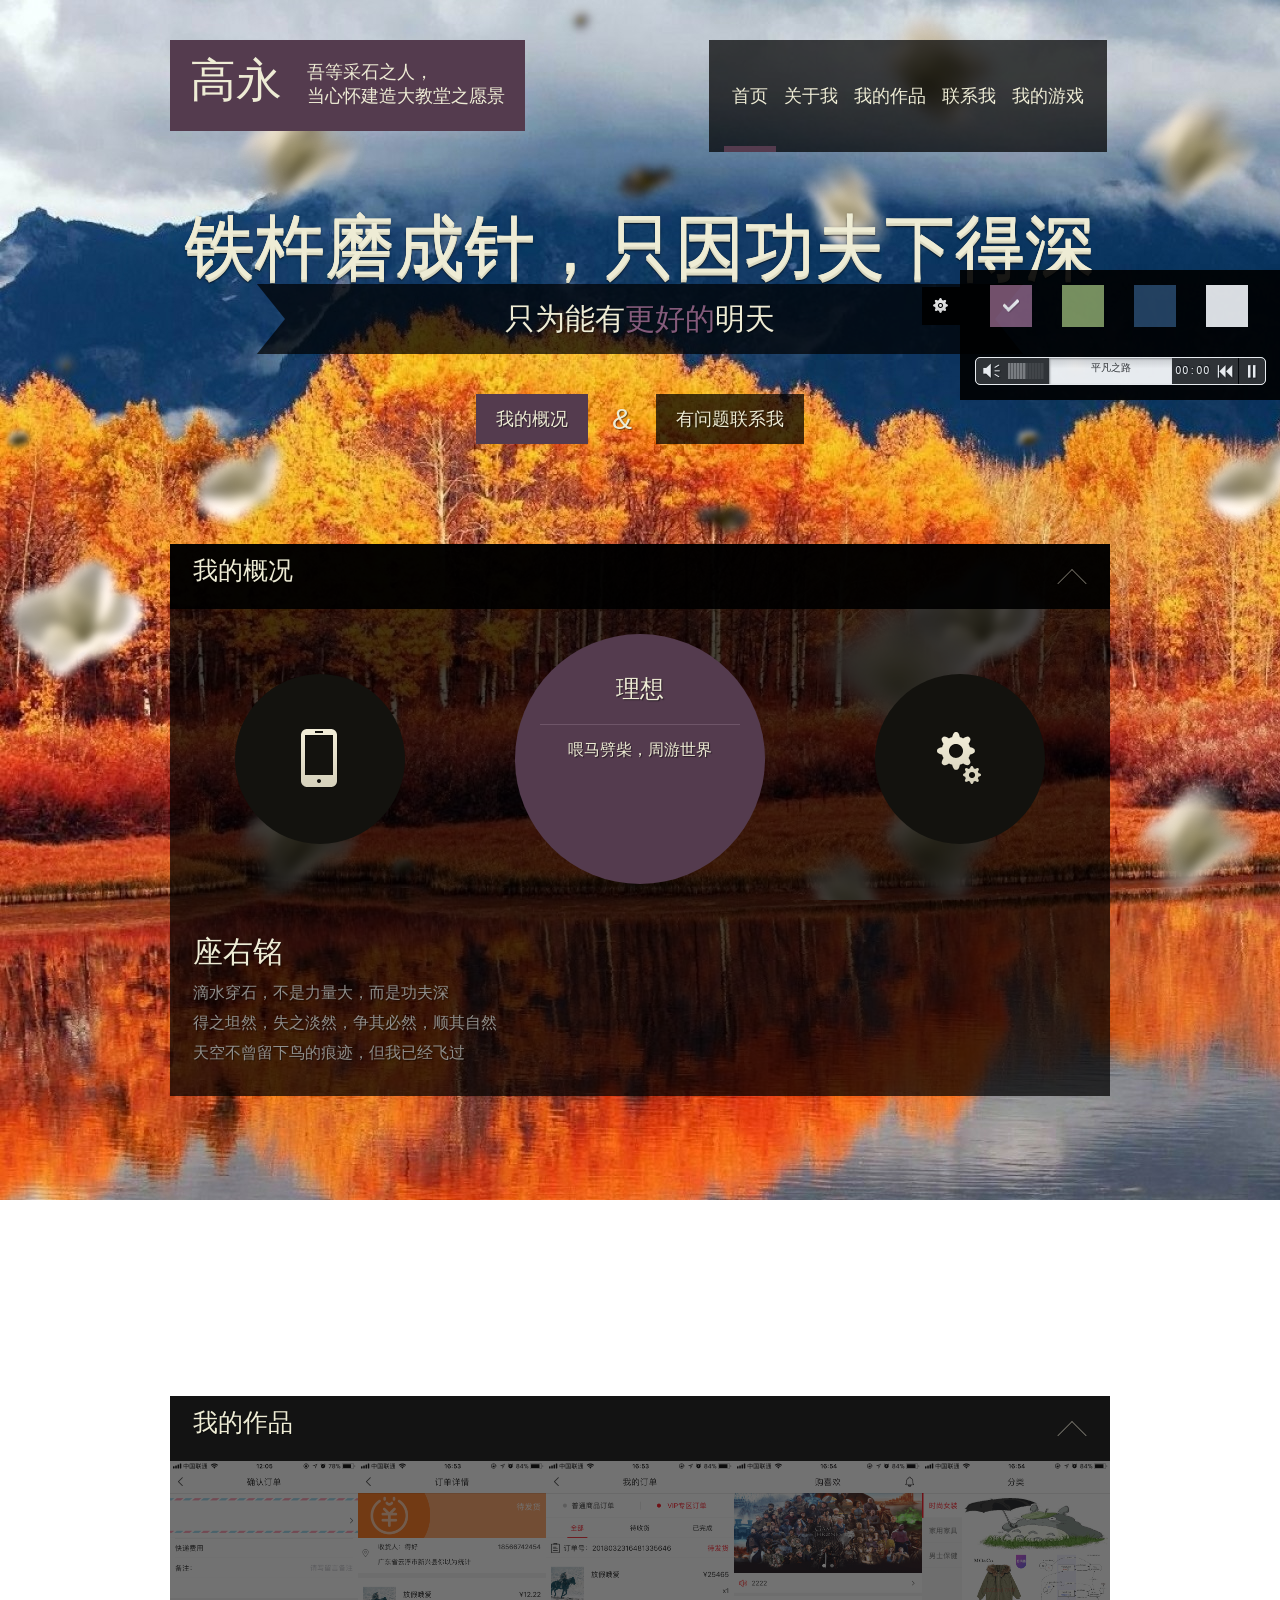
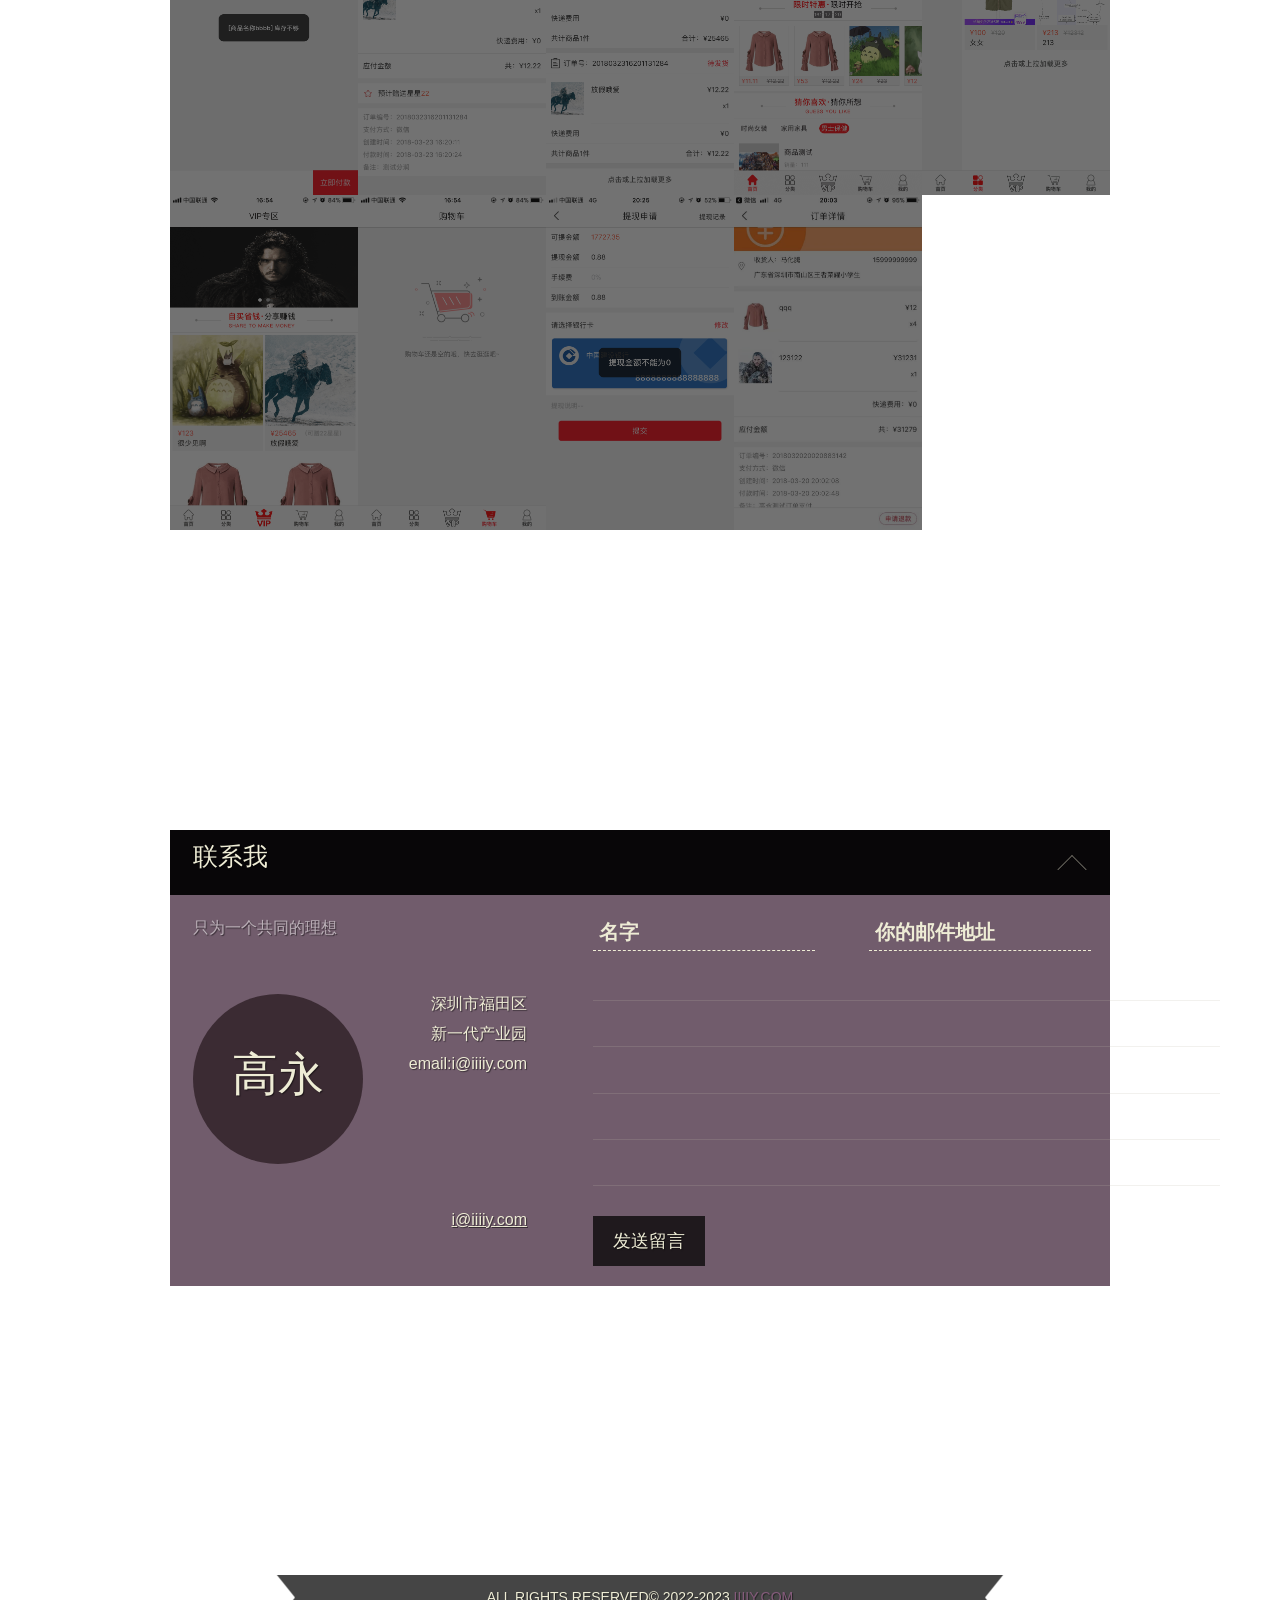
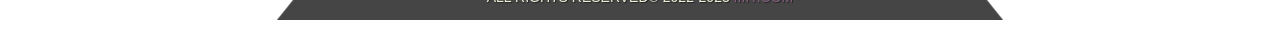
==== commit 5b438bfc: "build主页" ====
--- a/index.html
+++ b/index.html
@@ -2,4 +2,4 @@
 <html class="ie ie6 no-js"> <![endif]--><!--[if IE 7 ]>
 <html class="ie ie7 no-js"> <![endif]--><!--[if IE 8 ]>
 <html class="ie ie8 no-js"> <![endif]--><!--[if IE 9 ]>
-<html class="ie ie9 no-js"> <![endif]--><!--[if gt IE 9]><!--><html class="no-js"><!--<![endif]--><head><meta charset="utf-8"><meta name="renderer" content="webkit"><meta name="keywords" content="高永、个人主页"><meta name="description" content="高永的个人主页"><title>高永的主页</title><link rel="stylesheet" href="css/app.min.css"><link rel="stylesheet" id="styleselector_css" href=""></head><body data-spy="scroll" data-target=".navbar" data-offset="140"><div id="parallax1"></div><div id="parallax2"></div><div id="navbar" class="navbar navbar-fixed-top"><div class="container"><div class="navbar-inner clearfix"><div class="navbar-background"></div><div id="brand" class="brand"><div id="brand-inner" class="clearfix"><h1><a href="#home">高永</a></h1><h2>吾等采石之人，<br>当心怀建造大教堂之愿景<br></h2></div></div><ul class="nav"><li class="navbar-background"></li><li><a class="active" href="#home">首页</a></li><li><a href="#features">关于我</a></li><li><a href="#gallery">我的作品</a></li><li><a href="#contact">联系我</a></li><li><a href="game/bird">我的游戏</a></li></ul></div></div></div><div id="home"><div class="container"><div class="row"><div class="span12"><h1 class="big-head">铁杵磨成针，只因功夫下得深</h1></div></div><div class="row"><div class="span12"><div class="ribbon">只为能有<span>更好的</span>明天 <span class="shape-left"></span> <span class="shape-right"></span></div></div></div><br><br><div class="row"><div class="span12" style="text-align:center"><a href="#features" class="button custom-nav transition">我的概况</a> <span class="pacifico">&</span> <a href="#contact" class="button custom-nav transition button-dark">有问题联系我</a></div></div></div></div><section id="features"><canvas id="pinkboard"></canvas><div class="container"><div class="row head"><div class="span12"><div class="content clearfix"><h1>我的概况</h1><a class="arrow transition02"></a></div></div></div><div class="box-content"><div class="row circles"><div class="span4"><div class="circle-container"><div class="circle transition1"><img class="transition1" src="img/icons/responsive.png" alt=""><div class="circle-text transition1"><h3>爱好</h3><p>web开发、运动(爬山、跑步、游泳、乒乓球等)、游戏(英雄联盟、王者荣耀)</p></div></div></div></div><div class="span4"><div class="circle-container"><div class="circle circle-active transition1"><img class="transition1" src="img/icons/socialized.png" alt=""><div class="circle-text transition1"><h3>理想</h3><p>喂马劈柴，周游世界</p></div></div></div></div><div class="span4"><div class="circle-container"><div class="circle transition1"><img class="transition1" src="img/icons/customize.png" alt=""><div class="circle-text transition1"><h3>技能</h3><p>Html、PHP、Java、Golang</p></div></div></div></div></div><div class="row"><div class="span12"><div class="content"><h2>座右铭</h2><p>滴水穿石，不是力量大，而是功夫深</p><p>得之坦然，失之淡然，争其必然，顺其自然</p><p>天空不曾留下鸟的痕迹，但我已经飞过</p></div></div></div></div></div></section><section id="gallery"><div class="container"><div class="row head"><div class="span12"><div class="content clearfix"><h1>我的作品</h1><a class="arrow transition02"></a></div></div></div><div class="box-content"><div class="row"><div class="span12" id="photos"><ul class="gallery"></ul></div></div></div></div></section><section id="contact"><div class="container"><div class="row head"><div class="span12"><div class="content clearfix"><h1>联系我</h1><a class="arrow transition02"></a></div></div></div><div class="box-content"><div class="row"><div class="span5"><div class="row"><div class="span5"><p class="content">只为一个共同的理想</p></div></div><div class="row"><div class="span2"><div class="content"><div class="brand-circle">高永</div></div></div><div class="span3"><div class="content contact-info"><p>深圳市福田区</p><p>新一代产业园</p><p>email:i@iiiiy.com</p></div></div></div><div class="row"><div class="span5"><div class="content contact-info"><p><a href="mailto:i@iiiiy.com">i@iiiiy.com</a></p></div></div></div></div><div class="span7"><form method="post" action="" onsubmit="return!1" id="contact-form"><div class="row-fluid"><div class="span6 responsive-block"><div class="content-no-vert"><input type="text" name="name" value="名字" onfocus='"名字"==this.value&&(this.value="")' onblur='""==this.value&&(this.value="名字")'> <span class="error-icon"></span></div></div><div class="span6 responsive-block"><div class="content-no-vert"><input type="text" name="email" value="你的邮件地址" onfocus='"你的邮件地址"==this.value&&(this.value="")' onblur='""==this.value&&(this.value="你的邮件地址")'> <span class="error-icon"></span></div></div></div><div class="row-fluid"><div class="span7 responsive-block"><div class="content-no-vert"><textarea name="message"></textarea></div></div></div><div class="row-fluid"><div class="span7 responsive-block"><div class="content-no-vert"><a onclick="contact_send()" class="button transition button-dark">发送留言</a></div></div></div></form></div></div></div></div></section><footer><div class="container"><div class="row"><div class="span12"><div class="ribbon">ALL RIGHTS RESERVED© 2022-2023 <span>iiiiy.com</span> <span class="shape-left"></span> <span class="shape-right"></span></div></div></div></div></footer><div id="styleselector" class="hidden-phone"><div id="styleselector-toggle"></div><ul id="colors"><li id="purple" class="color-active"><span class="tick"></span></li><li id="green"><span class="tick"></span></li><li id="blue"><span class="tick"></span></li><li id="white"><span class="tick"></span></li></ul></div><script src="js/app.min.js"></script></body></html>+<html class="ie ie9 no-js"> <![endif]--><!--[if gt IE 9]><!--><html class="no-js"><!--<![endif]--><head><meta charset="utf-8"><meta name="renderer" content="webkit"><meta name="keywords" content="高永、个人主页"><meta name="description" content="高永的个人主页"><title>高永的主页</title><link rel="stylesheet" href="css/app.min.css"><link rel="stylesheet" id="styleselector_css" href=""></head><body data-spy="scroll" data-target=".navbar" data-offset="140"><div id="parallax1"></div><div id="parallax2"></div><div id="navbar" class="navbar navbar-fixed-top"><div class="container"><div class="navbar-inner clearfix"><div class="navbar-background"></div><div id="brand" class="brand"><div id="brand-inner" class="clearfix"><h1><a href="#home">高永</a></h1><h2>吾等采石之人，<br>当心怀建造大教堂之愿景<br></h2></div></div><ul class="nav"><li class="navbar-background"></li><li><a class="active" href="#home">首页</a></li><li><a href="#features">关于我</a></li><li><a href="#gallery">我的作品</a></li><li><a href="#contact">联系我</a></li><li><a href="game/qiangu">我的游戏</a></li></ul></div></div></div><div id="home"><div class="container"><div class="row"><div class="span12"><h1 class="big-head">铁杵磨成针，只因功夫下得深</h1></div></div><div class="row"><div class="span12"><div class="ribbon">只为能有<span>更好的</span>明天 <span class="shape-left"></span> <span class="shape-right"></span></div></div></div><br><br><div class="row"><div class="span12" style="text-align:center"><a href="#features" class="button custom-nav transition">我的概况</a> <span class="pacifico">&</span> <a href="#contact" class="button custom-nav transition button-dark">有问题联系我</a></div></div></div></div><section id="features"><canvas id="pinkboard"></canvas><div class="container"><div class="row head"><div class="span12"><div class="content clearfix"><h1>我的概况</h1><a class="arrow transition02"></a></div></div></div><div class="box-content"><div class="row circles"><div class="span4"><div class="circle-container"><div class="circle transition1"><img class="transition1" src="img/icons/responsive.png" alt=""><div class="circle-text transition1"><h3>爱好</h3><p>web开发、运动(爬山、跑步、游泳、乒乓球等)、游戏(英雄联盟、王者荣耀)</p></div></div></div></div><div class="span4"><div class="circle-container"><div class="circle circle-active transition1"><img class="transition1" src="img/icons/socialized.png" alt=""><div class="circle-text transition1"><h3>理想</h3><p>喂马劈柴，周游世界</p></div></div></div></div><div class="span4"><div class="circle-container"><div class="circle transition1"><img class="transition1" src="img/icons/customize.png" alt=""><div class="circle-text transition1"><h3>技能</h3><p>Html、PHP、Java、Golang</p></div></div></div></div></div><div class="row"><div class="span12"><div class="content"><h2>座右铭</h2><p>滴水穿石，不是力量大，而是功夫深</p><p>得之坦然，失之淡然，争其必然，顺其自然</p><p>天空不曾留下鸟的痕迹，但我已经飞过</p></div></div></div></div></div></section><section id="gallery"><div class="container"><div class="row head"><div class="span12"><div class="content clearfix"><h1>我的作品</h1><a class="arrow transition02"></a></div></div></div><div class="box-content"><div class="row"><div class="span12" id="photos"><ul class="gallery"></ul></div></div></div></div></section><section id="contact"><div class="container"><div class="row head"><div class="span12"><div class="content clearfix"><h1>联系我</h1><a class="arrow transition02"></a></div></div></div><div class="box-content"><div class="row"><div class="span5"><div class="row"><div class="span5"><p class="content">只为一个共同的理想</p></div></div><div class="row"><div class="span2"><div class="content"><div class="brand-circle">高永</div></div></div><div class="span3"><div class="content contact-info"><p>深圳市福田区</p><p>新一代产业园</p><p>email:i@iiiiy.com</p></div></div></div><div class="row"><div class="span5"><div class="content contact-info"><p><a href="mailto:i@iiiiy.com">i@iiiiy.com</a></p></div></div></div></div><div class="span7"><form method="post" action="" onsubmit="return!1" id="contact-form"><div class="row-fluid"><div class="span6 responsive-block"><div class="content-no-vert"><input type="text" name="name" value="名字" onfocus='"名字"==this.value&&(this.value="")' onblur='""==this.value&&(this.value="名字")'> <span class="error-icon"></span></div></div><div class="span6 responsive-block"><div class="content-no-vert"><input type="text" name="email" value="你的邮件地址" onfocus='"你的邮件地址"==this.value&&(this.value="")' onblur='""==this.value&&(this.value="你的邮件地址")'> <span class="error-icon"></span></div></div></div><div class="row-fluid"><div class="span7 responsive-block"><div class="content-no-vert"><textarea name="message"></textarea></div></div></div><div class="row-fluid"><div class="span7 responsive-block"><div class="content-no-vert"><a onclick="contact_send()" class="button transition button-dark">发送留言</a></div></div></div></form></div></div></div></div></section><footer><div class="container"><div class="row"><div class="span12"><div class="ribbon">ALL RIGHTS RESERVED© 2022-2023 <span>iiiiy.com</span> <span class="shape-left"></span> <span class="shape-right"></span></div></div></div></div></footer><div id="styleselector" class="hidden-phone"><div id="styleselector-toggle"></div><ul id="colors"><li id="purple" class="color-active"><span class="tick"></span></li><li id="green"><span class="tick"></span></li><li id="blue"><span class="tick"></span></li><li id="white"><span class="tick"></span></li></ul></div><script src="js/app.min.js"></script></body></html>
--- a/css/app.min.css
+++ b/css/app.min.css
@@ -14,4 +14,4 @@
  * http://www.apache.org/licenses/LICENSE-2.0
  *
  * Designed and built with all the love in the world @twitter by @mdo and @fat.
- */article,aside,details,figcaption,figure,footer,header,hgroup,nav,section{display:block}audio,canvas,video{display:inline-block}audio:not([controls]){display:none}html{font-size:100%;-webkit-text-size-adjust:100%;-ms-text-size-adjust:100%}a:focus{outline:#333 dotted thin;outline:-webkit-focus-ring-color auto 5px;outline-offset:-2px}a:active,a:hover{outline:0}sub,sup{font-size:75%;line-height:0}sup{top:-.5em}sub{bottom:-.25em}img{height:auto;vertical-align:middle;border:0;-ms-interpolation-mode:bicubic}#map_canvas img{max-width:none}button,input,select,textarea{margin:0;font-size:100%;vertical-align:middle}button::-moz-focus-inner,input::-moz-focus-inner{padding:0;border:0}button,input[type=button],input[type=reset],input[type=submit]{cursor:pointer;-webkit-appearance:button}input[type=search]{-webkit-box-sizing:content-box;-moz-box-sizing:content-box;box-sizing:content-box;-webkit-appearance:textfield}input[type=search]::-webkit-search-cancel-button,input[type=search]::-webkit-search-decoration{-webkit-appearance:none}textarea{overflow:auto;vertical-align:top}.clearfix:after,.clearfix:before{display:table;line-height:0;content:""}.clearfix:after{clear:both}.hide-text{font:0/0 a;color:transparent;text-shadow:none;background-color:transparent;border:0}.img-polaroid,body,select{background-color:#fff}.input-block-level{display:block;width:100%;min-height:30px;-webkit-box-sizing:border-box;-moz-box-sizing:border-box;box-sizing:border-box}.btn-block,.progress .bar{-webkit-box-sizing:border-box}body{margin:0;font-size:14px;line-height:20px}.row-fluid:after,.row-fluid:before,.row:after,.row:before{display:table;line-height:0;content:""}a{color:#08c;text-decoration:none}a:hover{color:#005580;text-decoration:underline}.img-rounded{-webkit-border-radius:6px;-moz-border-radius:6px;border-radius:6px}.img-polaroid{padding:4px;border:1px solid #ccc;border:1px solid rgba(0,0,0,.2);-webkit-box-shadow:0 1px 3px rgba(0,0,0,.1);-moz-box-shadow:0 1px 3px rgba(0,0,0,.1);box-shadow:0 1px 3px rgba(0,0,0,.1)}.img-circle{-webkit-border-radius:500px;-moz-border-radius:500px;border-radius:500px}.row{margin-left:-20px}.row:after{clear:both}[class*=span]{float:left;margin-left:20px}.container,.navbar-fixed-bottom .container,.navbar-fixed-top .container,.navbar-static-top .container,.span12{width:940px}.span11{width:860px}.span10{width:780px}.span9{width:700px}.span8{width:620px}.span7{width:540px}.span6{width:460px}.span5{width:380px}.span4{width:300px}.span3{width:220px}.span2{width:140px}.span1{width:60px}.row-fluid,.row-fluid .span12{width:100%}.offset12{margin-left:980px}.offset11{margin-left:900px}.offset10{margin-left:820px}.offset9{margin-left:740px}.offset8{margin-left:660px}.offset7{margin-left:580px}.offset6{margin-left:500px}.offset5{margin-left:420px}.offset4{margin-left:340px}.offset3{margin-left:260px}.offset2{margin-left:180px}.offset1{margin-left:100px}.row-fluid:after{clear:both}.row-fluid [class*=span]{display:block;float:left;width:100%;min-height:30px;margin-left:2.127659574468085%;-webkit-box-sizing:border-box;-moz-box-sizing:border-box;box-sizing:border-box}.row-fluid [class*=span]:first-child{margin-left:0}.row-fluid .span11{width:91.48936170212765%}.row-fluid .span10{width:82.97872340425532%}.row-fluid .span9{width:74.46808510638297%}.row-fluid .span8{width:65.95744680851064%}.row-fluid .span7{width:57.44680851063829%}.row-fluid .span6{width:48.93617021276595%}.row-fluid .span5{width:40.42553191489362%}.row-fluid .span4{width:31.914893617021278%}.row-fluid .span3{width:23.404255319148934%}.row-fluid .span2{width:14.893617021276595%}.row-fluid .span1{width:6.382978723404255%}.row-fluid .offset12{margin-left:104.25531914893617%}.row-fluid .offset12:first-child{margin-left:102.12765957446808%}.row-fluid .offset11{margin-left:95.74468085106382%}.row-fluid .offset11:first-child{margin-left:93.61702127659574%}.row-fluid .offset10{margin-left:87.23404255319149%}.row-fluid .offset10:first-child{margin-left:85.1063829787234%}.row-fluid .offset9{margin-left:78.72340425531914%}.row-fluid .offset9:first-child{margin-left:76.59574468085106%}.row-fluid .offset8{margin-left:70.2127659574468%}.row-fluid .offset8:first-child{margin-left:68.08510638297872%}.row-fluid .offset7{margin-left:61.70212765957446%}.row-fluid .offset7:first-child{margin-left:59.574468085106375%}.row-fluid .offset6{margin-left:53.191489361702125%}.row-fluid .offset6:first-child{margin-left:51.063829787234035%}.row-fluid .offset5{margin-left:44.68085106382979%}.row-fluid .offset5:first-child{margin-left:42.5531914893617%}.row-fluid .offset4{margin-left:36.170212765957444%}.row-fluid .offset4:first-child{margin-left:34.04255319148936%}.row-fluid .offset3{margin-left:27.659574468085104%}.row-fluid .offset3:first-child{margin-left:25.53191489361702%}.row-fluid .offset2{margin-left:19.148936170212764%}.row-fluid .offset2:first-child{margin-left:17.02127659574468%}.row-fluid .offset1{margin-left:10.638297872340425%}.row-fluid .offset1:first-child{margin-left:8.51063829787234%}.row-fluid [class*=span].hide,[class*=span].hide{display:none}.container-fluid:after,.container-fluid:before,.container:after,.container:before{display:table;line-height:0;content:""}.row-fluid [class*=span].pull-right,[class*=span].pull-right{float:right}.container{margin-right:auto;margin-left:auto}.container:after{clear:both}.container-fluid{padding-right:20px;padding-left:20px}address,label,legend,pre{display:block}.container-fluid:after{clear:both}p{margin:0 0 10px}.lead{margin-bottom:20px;font-size:20px;font-weight:200;line-height:30px}address,blockquote small,dd,dt,h4,h5,h6,li,pre{line-height:20px}h3,legend{line-height:40px}small{font-size:85%}strong{font-weight:700}em{font-style:italic}address,cite{font-style:normal}.muted{color:#999}h1,h2,h3,h4,h5,h6{margin:10px 0;font-family:inherit;font-weight:700;color:inherit;text-rendering:optimizelegibility}h1 small,h2 small,h3 small,h4 small,h5 small,h6 small{font-weight:400;line-height:1;color:#999}h1{font-size:36px}h2{font-size:30px}h3{font-size:24px}h4{font-size:18px}h5{font-size:14px}h6{font-size:12px}h1 small{font-size:24px}h2 small{font-size:18px}h3 small,h4 small{font-size:14px}.page-header{padding-bottom:9px;margin:20px 0 30px;border-bottom:1px solid #eee}blockquote p,ol ol,ol ul,ul ol,ul ul{margin-bottom:0}address,dl,legend,pre.prettyprint{margin-bottom:20px}ol,ul{padding:0;margin:0 0 10px 25px}ol.unstyled,ul.unstyled{margin-left:0;list-style:none}dt{font-weight:700}dd{margin-left:10px}.dl-horizontal dt{float:left;width:120px;overflow:hidden;clear:left;text-align:right;text-overflow:ellipsis;white-space:nowrap}.controls-row:after,.dropdown-menu a,.form-actions:after,.form-horizontal .control-group:after,.lb-dataContainer:after,.lb-outerContainer:after,.modal-footer:after,.nav-pills:after,.nav-tabs:after,.navbar-form:after,.pager:after,.thumbnails:after{clear:both}.dl-horizontal dd{margin-left:130px}hr{margin:20px 0;border:0;border-top:1px solid #eee;border-bottom:1px solid #fff}abbr[title]{cursor:help;border-bottom:1px dotted #999}abbr.initialism{font-size:90%;text-transform:uppercase}blockquote{padding:0 0 0 15px;margin:0 0 20px;border-left:5px solid #eee}blockquote p{font-size:16px;font-weight:300;line-height:25px}blockquote small{display:block;color:#999}blockquote small:before{content:'\2014 \00A0'}blockquote.pull-right{float:right;padding-right:15px;padding-left:0;border-right:5px solid #eee;border-left:0}blockquote.pull-right p,blockquote.pull-right small{text-align:right}.btn,.pagination-centered{text-align:center}blockquote.pull-right small:before{content:''}blockquote.pull-right small:after{content:'\00A0 \2014'}blockquote:after,blockquote:before,q:after,q:before{content:""}code,pre{padding:0 3px 2px;font-family:Monaco,Menlo,Consolas,"Courier New",monospace;font-size:12px;color:#333;-webkit-border-radius:3px;-moz-border-radius:3px;border-radius:3px}.navbar-search .search-query,button,input,select,textarea{font-family:"Helvetica Neue",Helvetica,Arial,sans-serif}code{padding:2px 4px;color:#d14;background-color:#f7f7f9;border:1px solid #e1e1e8}pre{padding:9.5px;margin:0 0 10px;font-size:13px;word-break:break-all;word-wrap:break-word;white-space:pre;white-space:pre-wrap;background-color:#f5f5f5;border:1px solid #ccc;border:1px solid rgba(0,0,0,.15);-webkit-border-radius:4px;-moz-border-radius:4px;border-radius:4px}fieldset,legend,pre code{padding:0;border:0}pre code{color:inherit;background-color:transparent}.pre-scrollable{max-height:340px;overflow-y:scroll}form{margin:0 0 20px}fieldset{margin:0}legend{width:100%;font-size:21px;color:#333;border-bottom:1px solid #e5e5e5}legend small{font-size:15px;color:#999}button,input,label,select,textarea{font-size:14px;font-weight:400;line-height:20px}label{margin-bottom:5px}.uneditable-input,input[type=text],input[type=password],input[type=datetime],input[type=datetime-local],input[type=date],input[type=month],input[type=time],input[type=week],input[type=number],input[type=email],input[type=url],input[type=tel],input[type=color],input[type=search],select,textarea{display:inline-block;height:20px;padding:4px 6px;margin-bottom:9px;font-size:14px;line-height:20px;color:#555;-webkit-border-radius:3px;-moz-border-radius:3px;border-radius:3px}input,textarea{width:210px}textarea{height:auto}.uneditable-input,input[type=text],input[type=password],input[type=datetime],input[type=datetime-local],input[type=date],input[type=month],input[type=time],input[type=week],input[type=number],input[type=email],input[type=url],input[type=tel],input[type=color],input[type=search],textarea{background-color:#fff;border:1px solid #ccc;-webkit-box-shadow:inset 0 1px 1px rgba(0,0,0,.075);-moz-box-shadow:inset 0 1px 1px rgba(0,0,0,.075);box-shadow:inset 0 1px 1px rgba(0,0,0,.075);-webkit-transition:border linear .2s,box-shadow linear .2s;-moz-transition:border linear .2s,box-shadow linear .2s;-o-transition:border linear .2s,box-shadow linear .2s;transition:border linear .2s,box-shadow linear .2s}.uneditable-input:focus,input[type=text]:focus,input[type=password]:focus,input[type=datetime]:focus,input[type=datetime-local]:focus,input[type=date]:focus,input[type=month]:focus,input[type=time]:focus,input[type=week]:focus,input[type=number]:focus,input[type=email]:focus,input[type=url]:focus,input[type=tel]:focus,input[type=color]:focus,input[type=search]:focus,textarea:focus{border-color:rgba(82,168,236,.8);outline:0;outline:dotted thin\9;-webkit-box-shadow:inset 0 1px 1px rgba(0,0,0,.075),0 0 8px rgba(82,168,236,.6);-moz-box-shadow:inset 0 1px 1px rgba(0,0,0,.075),0 0 8px rgba(82,168,236,.6);box-shadow:inset 0 1px 1px rgba(0,0,0,.075),0 0 8px rgba(82,168,236,.6)}input[type=checkbox],input[type=radio]{margin:4px 0 0;margin-top:1px\9;line-height:normal;cursor:pointer}input[type=file],input[type=image],input[type=checkbox],input[type=radio],input[type=button],input[type=reset],input[type=submit]{width:auto}input[type=file],select{height:30px;line-height:30px}select{width:220px;border:1px solid #bbb}select[multiple],select[size]{height:auto}input[type=file]:focus,input[type=checkbox]:focus,input[type=radio]:focus,select:focus{outline:#333 dotted thin;outline:-webkit-focus-ring-color auto 5px;outline-offset:-2px}.uneditable-input,.uneditable-textarea{color:#999;cursor:not-allowed;background-color:#fcfcfc;border-color:#ccc;-webkit-box-shadow:inset 0 1px 2px rgba(0,0,0,.025);-moz-box-shadow:inset 0 1px 2px rgba(0,0,0,.025);box-shadow:inset 0 1px 2px rgba(0,0,0,.025)}.uneditable-input{overflow:hidden;white-space:nowrap}.uneditable-textarea{width:auto;height:auto}input:-moz-placeholder,textarea:-moz-placeholder{color:#999}input:-ms-input-placeholder,textarea:-ms-input-placeholder{color:#999}input::-webkit-input-placeholder,textarea::-webkit-input-placeholder{color:#999}.checkbox,.radio{min-height:18px;padding-left:18px}.checkbox input[type=checkbox],.radio input[type=radio]{float:left;margin-left:-18px}.controls>.checkbox:first-child,.controls>.radio:first-child{padding-top:5px}.checkbox.inline,.radio.inline{display:inline-block;padding-top:5px;margin-bottom:0;vertical-align:middle}.checkbox.inline+.checkbox.inline,.radio.inline+.radio.inline{margin-left:10px}.input-mini{width:60px}.input-small{width:90px}.input-medium{width:150px}.input-large{width:210px}.input-xlarge{width:270px}.input-xxlarge{width:530px}.row-fluid .uneditable-input[class*=span],.row-fluid input[class*=span],.row-fluid select[class*=span],.row-fluid textarea[class*=span],.uneditable-input[class*=span],input[class*=span],select[class*=span],textarea[class*=span]{float:none;margin-left:0}.input-append .uneditable-input[class*=span],.input-append input[class*=span],.input-prepend .uneditable-input[class*=span],.input-prepend input[class*=span],.row-fluid .input-append [class*=span],.row-fluid .input-prepend [class*=span],.row-fluid .uneditable-input[class*=span],.row-fluid input[class*=span],.row-fluid select[class*=span],.row-fluid textarea[class*=span]{display:inline-block}.controls-row:after,.controls-row:before,.form-actions:after,.form-actions:before{display:table;line-height:0;content:""}.uneditable-input,input,textarea{margin-left:0}.controls-row [class*=span]+[class*=span]{margin-left:20px}.uneditable-input.span12,input.span12,textarea.span12{width:926px}.uneditable-input.span11,input.span11,textarea.span11{width:846px}.uneditable-input.span10,input.span10,textarea.span10{width:766px}.uneditable-input.span9,input.span9,textarea.span9{width:686px}.uneditable-input.span8,input.span8,textarea.span8{width:606px}.uneditable-input.span7,input.span7,textarea.span7{width:526px}.uneditable-input.span6,input.span6,textarea.span6{width:446px}.uneditable-input.span5,input.span5,textarea.span5{width:366px}.uneditable-input.span4,input.span4,textarea.span4{width:286px}.uneditable-input.span3,input.span3,textarea.span3{width:206px}.uneditable-input.span2,input.span2,textarea.span2{width:126px}.uneditable-input.span1,input.span1,textarea.span1{width:46px}.controls-row [class*=span]{float:left}input[disabled],input[readonly],select[disabled],select[readonly],textarea[disabled],textarea[readonly]{cursor:not-allowed;background-color:#eee}input[type=checkbox][disabled],input[type=checkbox][readonly],input[type=radio][disabled],input[type=radio][readonly]{background-color:transparent}.control-group.warning .help-block,.control-group.warning .help-inline,.control-group.warning>label{color:#c09853}.control-group.warning .checkbox,.control-group.warning .radio,.control-group.warning input,.control-group.warning select,.control-group.warning textarea{color:#c09853;border-color:#c09853;-webkit-box-shadow:inset 0 1px 1px rgba(0,0,0,.075);-moz-box-shadow:inset 0 1px 1px rgba(0,0,0,.075);box-shadow:inset 0 1px 1px rgba(0,0,0,.075)}.control-group.warning .checkbox:focus,.control-group.warning .radio:focus,.control-group.warning input:focus,.control-group.warning select:focus,.control-group.warning textarea:focus{border-color:#a47e3c;-webkit-box-shadow:inset 0 1px 1px rgba(0,0,0,.075),0 0 6px #dbc59e;-moz-box-shadow:inset 0 1px 1px rgba(0,0,0,.075),0 0 6px #dbc59e;box-shadow:inset 0 1px 1px rgba(0,0,0,.075),0 0 6px #dbc59e}.control-group.warning .input-append .add-on,.control-group.warning .input-prepend .add-on{color:#c09853;background-color:#fcf8e3;border-color:#c09853}.control-group.error .help-block,.control-group.error .help-inline,.control-group.error>label{color:#b94a48}.control-group.error .checkbox,.control-group.error .radio,.control-group.error input,.control-group.error select,.control-group.error textarea{color:#b94a48;border-color:#b94a48;-webkit-box-shadow:inset 0 1px 1px rgba(0,0,0,.075);-moz-box-shadow:inset 0 1px 1px rgba(0,0,0,.075);box-shadow:inset 0 1px 1px rgba(0,0,0,.075)}.control-group.error .checkbox:focus,.control-group.error .radio:focus,.control-group.error input:focus,.control-group.error select:focus,.control-group.error textarea:focus{border-color:#953b39;-webkit-box-shadow:inset 0 1px 1px rgba(0,0,0,.075),0 0 6px #d59392;-moz-box-shadow:inset 0 1px 1px rgba(0,0,0,.075),0 0 6px #d59392;box-shadow:inset 0 1px 1px rgba(0,0,0,.075),0 0 6px #d59392}.control-group.error .input-append .add-on,.control-group.error .input-prepend .add-on{color:#b94a48;background-color:#f2dede;border-color:#b94a48}.control-group.success .help-block,.control-group.success .help-inline,.control-group.success>label{color:#468847}.control-group.success .checkbox,.control-group.success .radio,.control-group.success input,.control-group.success select,.control-group.success textarea{color:#468847;border-color:#468847;-webkit-box-shadow:inset 0 1px 1px rgba(0,0,0,.075);-moz-box-shadow:inset 0 1px 1px rgba(0,0,0,.075);box-shadow:inset 0 1px 1px rgba(0,0,0,.075)}.control-group.success .checkbox:focus,.control-group.success .radio:focus,.control-group.success input:focus,.control-group.success select:focus,.control-group.success textarea:focus{border-color:#356635;-webkit-box-shadow:inset 0 1px 1px rgba(0,0,0,.075),0 0 6px #7aba7b;-moz-box-shadow:inset 0 1px 1px rgba(0,0,0,.075),0 0 6px #7aba7b;box-shadow:inset 0 1px 1px rgba(0,0,0,.075),0 0 6px #7aba7b}.control-group.success .input-append .add-on,.control-group.success .input-prepend .add-on{color:#468847;background-color:#dff0d8;border-color:#468847}input:focus:required:invalid,select:focus:required:invalid,textarea:focus:required:invalid{color:#b94a48;border-color:#ee5f5b}input:focus:required:invalid:focus,select:focus:required:invalid:focus,textarea:focus:required:invalid:focus{border-color:#e9322d;-webkit-box-shadow:0 0 6px #f8b9b7;-moz-box-shadow:0 0 6px #f8b9b7;box-shadow:0 0 6px #f8b9b7}.form-actions{padding:19px 20px 20px;margin-top:20px;margin-bottom:20px;background-color:#f5f5f5;border-top:1px solid #e5e5e5}.help-block,.help-inline{color:#595959}.help-block{display:block;margin-bottom:10px}.help-inline{display:inline-block;padding-left:5px;vertical-align:middle}.input-append,.input-prepend{margin-bottom:5px;font-size:0;white-space:nowrap}.input-append .uneditable-input,.input-append input,.input-append select,.input-prepend .uneditable-input,.input-prepend input,.input-prepend select{position:relative;margin-bottom:0;font-size:14px;vertical-align:top;-webkit-border-radius:0 3px 3px 0;-moz-border-radius:0 3px 3px 0;border-radius:0 3px 3px 0}.input-append .add-on,.input-prepend .add-on{display:inline-block;width:auto;height:20px;min-width:16px;padding:4px 5px;font-size:14px;font-weight:400;line-height:20px;text-align:center;text-shadow:0 1px 0 #fff;background-color:#eee;border:1px solid #ccc}.input-append .add-on,.input-append .btn,.input-prepend .add-on,.input-prepend .btn{margin-left:-1px;vertical-align:top;-webkit-border-radius:0;-moz-border-radius:0;border-radius:0}.input-append .active,.input-prepend .active{background-color:#a9dba9;border-color:#46a546}.input-prepend .add-on,.input-prepend .btn{margin-right:-1px}.input-append .uneditable-input,.input-append input,.input-append select,.input-prepend .add-on:first-child,.input-prepend .btn:first-child{-webkit-border-radius:3px 0 0 3px;-moz-border-radius:3px 0 0 3px;border-radius:3px 0 0 3px}.input-append .add-on:last-child,.input-append .btn:last-child{-webkit-border-radius:0 3px 3px 0;-moz-border-radius:0 3px 3px 0;border-radius:0 3px 3px 0}.input-prepend.input-append .uneditable-input,.input-prepend.input-append input,.input-prepend.input-append select{-webkit-border-radius:0;-moz-border-radius:0;border-radius:0}.input-prepend.input-append .add-on:first-child,.input-prepend.input-append .btn:first-child{margin-right:-1px;-webkit-border-radius:3px 0 0 3px;-moz-border-radius:3px 0 0 3px;border-radius:3px 0 0 3px}.input-prepend.input-append .add-on:last-child,.input-prepend.input-append .btn:last-child{margin-left:-1px;-webkit-border-radius:0 3px 3px 0;-moz-border-radius:0 3px 3px 0;border-radius:0 3px 3px 0}input.search-query{padding-right:14px;padding-right:4px\9;padding-left:14px;padding-left:4px\9;margin-bottom:0;-webkit-border-radius:15px;-moz-border-radius:15px;border-radius:15px}.form-search .input-append .search-query{-webkit-border-radius:14px 0 0 14px;-moz-border-radius:14px 0 0 14px;border-radius:14px 0 0 14px}.form-search .input-append .btn,.form-search .input-prepend .search-query{-webkit-border-radius:0 14px 14px 0;-moz-border-radius:0 14px 14px 0;border-radius:0 14px 14px 0}.form-search .input-prepend .btn{-webkit-border-radius:14px 0 0 14px;-moz-border-radius:14px 0 0 14px;border-radius:14px 0 0 14px}.form-horizontal .help-inline,.form-horizontal .input-append,.form-horizontal .input-prepend,.form-horizontal .uneditable-input,.form-horizontal input,.form-horizontal select,.form-horizontal textarea,.form-inline .help-inline,.form-inline .input-append,.form-inline .input-prepend,.form-inline .uneditable-input,.form-inline input,.form-inline select,.form-inline textarea,.form-search .help-inline,.form-search .input-append,.form-search .input-prepend,.form-search .uneditable-input,.form-search input,.form-search select,.form-search textarea{display:inline-block;margin-bottom:0;vertical-align:middle}.form-horizontal .hide,.form-inline .hide,.form-search .hide{display:none}.form-inline .btn-group,.form-inline label,.form-search .btn-group,.form-search label{display:inline-block}.form-inline .input-append,.form-inline .input-prepend,.form-search .input-append,.form-search .input-prepend{margin-bottom:0}.form-inline .checkbox,.form-inline .radio,.form-search .checkbox,.form-search .radio{padding-left:0;margin-bottom:0;vertical-align:middle}.form-inline .checkbox input[type=checkbox],.form-inline .radio input[type=radio],.form-search .checkbox input[type=checkbox],.form-search .radio input[type=radio]{float:left;margin-right:3px;margin-left:0}.control-group{margin-bottom:10px}legend+.control-group{margin-top:20px;-webkit-margin-top-collapse:separate}.form-horizontal .control-group{margin-bottom:20px}.form-horizontal .control-group:after,.form-horizontal .control-group:before{display:table;line-height:0;content:""}.form-horizontal .control-label{float:left;width:140px;padding-top:5px;text-align:right}.form-horizontal .controls{margin-left:160px}.row-fluid table [class*=span],table .span1,table .span10,table .span11,table .span13,table .span14,table .span15,table .span16,table .span17,table .span18,table .span19,table .span2,table .span20,table .span21,table .span22,table .span23,table .span24,table .span3,table .span4,table .span5,table .span6,table .span7,table .span8,table .span9,table [class*=span]{float:none;margin-left:0}.form-horizontal .help-block{margin-top:10px;margin-bottom:0}.form-horizontal .form-actions{padding-left:160px}table{background-color:transparent;border-collapse:collapse;border-spacing:0}.table{width:100%;margin-bottom:20px}.table td,.table th{padding:8px;line-height:20px;text-align:left;vertical-align:top;border-top:1px solid #ddd}.table th{font-weight:700}.table thead th{vertical-align:bottom}.table caption+thead tr:first-child td,.table caption+thead tr:first-child th,.table colgroup+thead tr:first-child td,.table colgroup+thead tr:first-child th,.table thead:first-child tr:first-child td,.table thead:first-child tr:first-child th{border-top:0}.table tbody+tbody{border-top:2px solid #ddd}.table-condensed td,.table-condensed th{padding:4px 5px}.table-bordered{border:1px solid #ddd;border-collapse:separate;border-left:0;-webkit-border-radius:4px;-moz-border-radius:4px;border-radius:4px}.table-bordered td,.table-bordered th{border-left:1px solid #ddd}.table-bordered caption+tbody tr:first-child td,.table-bordered caption+tbody tr:first-child th,.table-bordered caption+thead tr:first-child th,.table-bordered colgroup+tbody tr:first-child td,.table-bordered colgroup+tbody tr:first-child th,.table-bordered colgroup+thead tr:first-child th,.table-bordered tbody:first-child tr:first-child td,.table-bordered tbody:first-child tr:first-child th,.table-bordered thead:first-child tr:first-child th{border-top:0}.table-bordered tbody:first-child tr:first-child td:first-child,.table-bordered thead:first-child tr:first-child th:first-child{-webkit-border-top-left-radius:4px;border-top-left-radius:4px;-moz-border-radius-topleft:4px}.table-bordered tbody:first-child tr:first-child td:last-child,.table-bordered thead:first-child tr:first-child th:last-child{-webkit-border-top-right-radius:4px;border-top-right-radius:4px;-moz-border-radius-topright:4px}.table-bordered tbody:last-child tr:last-child td:first-child,.table-bordered tfoot:last-child tr:last-child td:first-child,.table-bordered thead:last-child tr:last-child th:first-child{-webkit-border-radius:0 0 0 4px;-moz-border-radius:0 0 0 4px;border-radius:0 0 0 4px;-webkit-border-bottom-left-radius:4px;-moz-border-radius-bottomleft:4px}.table-bordered tbody:last-child tr:last-child td:last-child,.table-bordered tfoot:last-child tr:last-child td:last-child,.table-bordered thead:last-child tr:last-child th:last-child{-webkit-border-bottom-right-radius:4px;border-bottom-right-radius:4px;-moz-border-radius-bottomright:4px}.table-bordered caption+tbody tr:first-child td:first-child,.table-bordered caption+thead tr:first-child th:first-child,.table-bordered colgroup+tbody tr:first-child td:first-child,.table-bordered colgroup+thead tr:first-child th:first-child{-webkit-border-top-left-radius:4px;border-top-left-radius:4px;-moz-border-radius-topleft:4px}.table-bordered caption+tbody tr:first-child td:last-child,.table-bordered caption+thead tr:first-child th:last-child,.table-bordered colgroup+tbody tr:first-child td:last-child,.table-bordered colgroup+thead tr:first-child th:last-child{-webkit-border-top-right-radius:4px;border-top-right-radius:4px;-moz-border-right-topleft:4px}.table-striped tbody tr:nth-child(odd) td,.table-striped tbody tr:nth-child(odd) th{background-color:#f9f9f9}.table-hover tbody tr:hover td,.table-hover tbody tr:hover th{background-color:#f5f5f5}.row-fluid table [class*=span],table [class*=span]{display:table-cell}table .span1{width:44px}table .span2{width:124px}table .span3{width:204px}table .span4{width:284px}table .span5{width:364px}table .span6{width:444px}table .span7{width:524px}table .span8{width:604px}table .span9{width:684px}table .span10{width:764px}table .span11{width:844px}table .span12{float:none;width:924px;margin-left:0}table .span13{width:1004px}table .span14{width:1084px}table .span15{width:1164px}table .span16{width:1244px}table .span17{width:1324px}table .span18{width:1404px}table .span19{width:1484px}table .span20{width:1564px}table .span21{width:1644px}table .span22{width:1724px}table .span23{width:1804px}table .span24{width:1884px}.table tbody tr.success td{background-color:#dff0d8}.table tbody tr.error td{background-color:#f2dede}.table tbody tr.info td{background-color:#d9edf7}[class*=" icon-"],[class^=icon-]{display:inline-block;width:14px;height:14px;margin-top:1px;line-height:14px;vertical-align:text-top;background-image:url(../img/glyphicons-halflings.png);background-position:14px 14px;background-repeat:no-repeat}.btn,.close,.dropdown-menu a{line-height:20px}.dropdown-menu>.active>a>[class*=" icon-"],.dropdown-menu>.active>a>[class^=icon-],.dropdown-menu>li>a:hover>[class*=" icon-"],.dropdown-menu>li>a:hover>[class^=icon-],.icon-white,.nav>.active>a>[class*=" icon-"],.nav>.active>a>[class^=icon-]{background-image:url(../img/glyphicons-halflings-white.png)}.icon-glass{background-position:0 0}.icon-music{background-position:-24px 0}.icon-search{background-position:-48px 0}.icon-envelope{background-position:-72px 0}.icon-heart{background-position:-96px 0}.icon-star{background-position:-120px 0}.icon-star-empty{background-position:-144px 0}.icon-user{background-position:-168px 0}.icon-film{background-position:-192px 0}.icon-th-large{background-position:-216px 0}.icon-th{background-position:-240px 0}.icon-th-list{background-position:-264px 0}.icon-ok{background-position:-288px 0}.icon-remove{background-position:-312px 0}.icon-zoom-in{background-position:-336px 0}.icon-zoom-out{background-position:-360px 0}.icon-off{background-position:-384px 0}.icon-signal{background-position:-408px 0}.icon-cog{background-position:-432px 0}.icon-trash{background-position:-456px 0}.icon-home{background-position:0 -24px}.icon-file{background-position:-24px -24px}.icon-time{background-position:-48px -24px}.icon-road{background-position:-72px -24px}.icon-download-alt{background-position:-96px -24px}.icon-download{background-position:-120px -24px}.icon-upload{background-position:-144px -24px}.icon-inbox{background-position:-168px -24px}.icon-play-circle{background-position:-192px -24px}.icon-repeat{background-position:-216px -24px}.icon-refresh{background-position:-240px -24px}.icon-list-alt{background-position:-264px -24px}.icon-lock{background-position:-287px -24px}.icon-flag{background-position:-312px -24px}.icon-headphones{background-position:-336px -24px}.icon-volume-off{background-position:-360px -24px}.icon-volume-down{background-position:-384px -24px}.icon-volume-up{background-position:-408px -24px}.icon-qrcode{background-position:-432px -24px}.icon-barcode{background-position:-456px -24px}.icon-tag{background-position:0 -48px}.icon-tags{background-position:-25px -48px}.icon-book{background-position:-48px -48px}.icon-bookmark{background-position:-72px -48px}.icon-print{background-position:-96px -48px}.icon-camera{background-position:-120px -48px}.icon-font{background-position:-144px -48px}.icon-bold{background-position:-167px -48px}.icon-italic{background-position:-192px -48px}.icon-text-height{background-position:-216px -48px}.icon-text-width{background-position:-240px -48px}.icon-align-left{background-position:-264px -48px}.icon-align-center{background-position:-288px -48px}.icon-align-right{background-position:-312px -48px}.icon-align-justify{background-position:-336px -48px}.icon-list{background-position:-360px -48px}.icon-indent-left{background-position:-384px -48px}.icon-indent-right{background-position:-408px -48px}.icon-facetime-video{background-position:-432px -48px}.icon-picture{background-position:-456px -48px}.icon-pencil{background-position:0 -72px}.icon-map-marker{background-position:-24px -72px}.icon-adjust{background-position:-48px -72px}.icon-tint{background-position:-72px -72px}.icon-edit{background-position:-96px -72px}.icon-share{background-position:-120px -72px}.icon-check{background-position:-144px -72px}.icon-move{background-position:-168px -72px}.icon-step-backward{background-position:-192px -72px}.icon-fast-backward{background-position:-216px -72px}.icon-backward{background-position:-240px -72px}.icon-play{background-position:-264px -72px}.icon-pause{background-position:-288px -72px}.icon-stop{background-position:-312px -72px}.icon-forward{background-position:-336px -72px}.icon-fast-forward{background-position:-360px -72px}.icon-step-forward{background-position:-384px -72px}.icon-eject{background-position:-408px -72px}.icon-chevron-left{background-position:-432px -72px}.icon-chevron-right{background-position:-456px -72px}.icon-plus-sign{background-position:0 -96px}.icon-minus-sign{background-position:-24px -96px}.icon-remove-sign{background-position:-48px -96px}.icon-ok-sign{background-position:-72px -96px}.icon-question-sign{background-position:-96px -96px}.icon-info-sign{background-position:-120px -96px}.icon-screenshot{background-position:-144px -96px}.icon-remove-circle{background-position:-168px -96px}.icon-ok-circle{background-position:-192px -96px}.icon-ban-circle{background-position:-216px -96px}.icon-arrow-left{background-position:-240px -96px}.icon-arrow-right{background-position:-264px -96px}.icon-arrow-up{background-position:-289px -96px}.icon-arrow-down{background-position:-312px -96px}.icon-share-alt{background-position:-336px -96px}.icon-resize-full{background-position:-360px -96px}.icon-resize-small{background-position:-384px -96px}.icon-plus{background-position:-408px -96px}.icon-minus{background-position:-433px -96px}.icon-asterisk{background-position:-456px -96px}.icon-exclamation-sign{background-position:0 -120px}.icon-gift{background-position:-24px -120px}.icon-leaf{background-position:-48px -120px}.icon-fire{background-position:-72px -120px}.icon-eye-open{background-position:-96px -120px}.icon-eye-close{background-position:-120px -120px}.icon-warning-sign{background-position:-144px -120px}.icon-plane{background-position:-168px -120px}.icon-calendar{background-position:-192px -120px}.icon-random{width:16px;background-position:-216px -120px}.icon-comment{background-position:-240px -120px}.icon-magnet{background-position:-264px -120px}.icon-chevron-up{background-position:-288px -120px}.icon-chevron-down{background-position:-313px -119px}.icon-retweet{background-position:-336px -120px}.icon-shopping-cart{background-position:-360px -120px}.icon-folder-close{background-position:-384px -120px}.icon-folder-open{width:16px;background-position:-408px -120px}.icon-resize-vertical{background-position:-432px -119px}.icon-resize-horizontal{background-position:-456px -118px}.icon-hdd{background-position:0 -144px}.icon-bullhorn{background-position:-24px -144px}.icon-bell{background-position:-48px -144px}.icon-certificate{background-position:-72px -144px}.icon-thumbs-up{background-position:-96px -144px}.icon-thumbs-down{background-position:-120px -144px}.icon-hand-right{background-position:-144px -144px}.icon-hand-left{background-position:-168px -144px}.icon-hand-up{background-position:-192px -144px}.icon-hand-down{background-position:-216px -144px}.icon-circle-arrow-right{background-position:-240px -144px}.icon-circle-arrow-left{background-position:-264px -144px}.icon-circle-arrow-up{background-position:-288px -144px}.icon-circle-arrow-down{background-position:-312px -144px}.icon-globe{background-position:-336px -144px}.icon-wrench{background-position:-360px -144px}.icon-tasks{background-position:-384px -144px}.icon-filter{background-position:-408px -144px}.icon-briefcase{background-position:-432px -144px}.icon-fullscreen{background-position:-456px -144px}.dropdown-toggle:active,.open .dropdown-toggle{outline:0}.caret{display:inline-block;width:0;height:0;vertical-align:top;border-top:4px solid #000;border-right:4px solid transparent;border-left:4px solid transparent;content:""}.dropdown .caret{margin-top:8px;margin-left:2px}.dropdown-menu{position:absolute;top:100%;left:0;z-index:1000;display:none;float:left;min-width:160px;padding:5px 0;margin:2px 0 0;background-color:#fff;border:1px solid #ccc;border:1px solid rgba(0,0,0,.2);-webkit-border-radius:6px;-moz-border-radius:6px;border-radius:6px;-webkit-box-shadow:0 5px 10px rgba(0,0,0,.2);-moz-box-shadow:0 5px 10px rgba(0,0,0,.2);box-shadow:0 5px 10px rgba(0,0,0,.2);-moz-background-clip:padding;background-clip:padding-box}.alert .close,.btn-group,.btn-group>.btn,.collapse,.dropdown-submenu,.navbar-search{position:relative}.dropdown-menu.pull-right,.pull-right>.dropdown-menu{right:0;left:auto}.dropdown-menu a,.dropdown-submenu:hover .dropdown-menu,.open>.dropdown-menu{display:block}.dropdown-menu .divider{height:1px;margin:9px 1px;overflow:hidden;background-color:#e5e5e5;border-bottom:1px solid #fff}.dropdown-menu a{padding:3px 20px;font-weight:400;color:#333;white-space:nowrap}.dropdown-menu .active>a,.dropdown-menu .active>a:hover,.dropdown-menu li>a:focus,.dropdown-menu li>a:hover,.dropdown-submenu:hover>a{color:#fff;background-color:#0081c2;background-repeat:repeat-x;filter:progid:dximagetransform.microsoft.gradient(startColorstr='#ff0088cc', endColorstr='#ff0077b3', GradientType=0);text-decoration:none}.dropdown-menu li>a:focus,.dropdown-menu li>a:hover,.dropdown-submenu:hover>a{background-image:-moz-linear-gradient(top,#08c,#0077b3);background-image:-webkit-gradient(linear,0 0,0 100%,from(#08c),to(#0077b3));background-image:-webkit-linear-gradient(top,#08c,#0077b3);background-image:-o-linear-gradient(top,#08c,#0077b3);background-image:linear-gradient(to bottom,#08c,#0077b3)}.dropdown-menu .active>a,.dropdown-menu .active>a:hover{background-image:linear-gradient(to bottom,#08c,#0077b3);background-image:-moz-linear-gradient(top,#08c,#0077b3);background-image:-webkit-gradient(linear,0 0,0 100%,from(#08c),to(#0077b3));background-image:-webkit-linear-gradient(top,#08c,#0077b3);background-image:-o-linear-gradient(top,#08c,#0077b3);outline:0}.dropdown-menu .disabled>a,.dropdown-menu .disabled>a:hover{color:#999}.dropdown-menu .disabled>a:hover{text-decoration:none;cursor:default;background-color:transparent}.dropup .caret,.navbar-fixed-bottom .dropdown .caret{border-top:0;border-bottom:4px solid #000;content:"\2191"}.dropup .dropdown-menu,.navbar-fixed-bottom .dropdown .dropdown-menu{top:auto;bottom:100%;margin-bottom:1px}.dropdown-submenu>.dropdown-menu{top:0;left:100%;margin-top:-6px;margin-left:-1px;-webkit-border-radius:0 6px 6px 6px;-moz-border-radius:0 6px 6px;border-radius:0 6px 6px}.dropdown-submenu>a:after{display:block;float:right;width:0;height:0;margin-top:5px;margin-right:-10px;border-color:transparent transparent transparent #ccc;border-style:solid;border-width:5px 0 5px 5px;content:" "}.btn-large [class^=icon-],.typeahead{margin-top:2px}.dropdown-submenu:hover>a:after{border-left-color:#fff}.dropdown .dropdown-menu .nav-header{padding-right:20px;padding-left:20px}.typeahead{-webkit-border-radius:4px;-moz-border-radius:4px;border-radius:4px}.well{min-height:20px;padding:19px;margin-bottom:20px;background-color:#f5f5f5;border:1px solid #e3e3e3;-webkit-border-radius:4px;-moz-border-radius:4px;border-radius:4px;-webkit-box-shadow:inset 0 1px 1px rgba(0,0,0,.05);-moz-box-shadow:inset 0 1px 1px rgba(0,0,0,.05);box-shadow:inset 0 1px 1px rgba(0,0,0,.05)}.well blockquote{border-color:#ddd;border-color:rgba(0,0,0,.15)}.well-large{padding:24px;-webkit-border-radius:6px;-moz-border-radius:6px;border-radius:6px}.well-small{padding:9px;-webkit-border-radius:3px;-moz-border-radius:3px;border-radius:3px}.fade{opacity:0;-webkit-transition:opacity .15s linear;-moz-transition:opacity .15s linear;-o-transition:opacity .15s linear;transition:opacity .15s linear}.fade.in{opacity:1}.collapse{height:0;overflow:hidden;overflow:visible\9;-webkit-transition:height .35s ease;-moz-transition:height .35s ease;-o-transition:height .35s ease;transition:height .35s ease}.collapse.in{height:auto}.close{float:right;font-size:20px;font-weight:700;color:#000;text-shadow:0 1px 0 #fff;opacity:.2;filter:alpha(opacity=20)}.close:hover{color:#000;text-decoration:none;cursor:pointer;opacity:.4;filter:alpha(opacity=40)}button.close{padding:0;cursor:pointer;background:0 0;border:0;-webkit-appearance:none}.btn,.btn-danger,.btn-info,.btn-inverse,.btn-primary,.btn-success,.btn-warning,.navbar-inverse .btn-navbar,.navbar-inverse .navbar-inner,.progress,.progress .bar,.progress .bar-danger,.progress .bar-info,.progress .bar-success,.progress .bar-warning,.progress-danger .bar,.progress-info .bar,.progress-success .bar,.progress-warning .bar{background-repeat:repeat-x}.btn{display:inline-block;padding:4px 14px;margin-bottom:0;font-size:14px;color:#333;text-shadow:0 1px 1px rgba(255,255,255,.75);vertical-align:middle;cursor:pointer;background-color:#f5f5f5;background-image:-webkit-gradient(linear,0 0,0 100%,from(#fff),to(#e6e6e6));background-image:-webkit-linear-gradient(top,#fff,#e6e6e6);background-image:-o-linear-gradient(top,#fff,#e6e6e6);background-image:linear-gradient(to bottom,#fff,#e6e6e6);background-image:-moz-linear-gradient(top,#fff,#e6e6e6);border:1px solid #c5c5c5;-webkit-border-radius:4px;-moz-border-radius:4px;border-radius:4px;filter:progid:dximagetransform.microsoft.gradient(startColorstr='#ffffffff', endColorstr='#ffe6e6e6', GradientType=0);filter:progid:dximagetransform.microsoft.gradient(enabled=false);-webkit-box-shadow:inset 0 1px 0 rgba(255,255,255,.2),0 1px 2px rgba(0,0,0,.05);-moz-box-shadow:inset 0 1px 0 rgba(255,255,255,.2),0 1px 2px rgba(0,0,0,.05);box-shadow:inset 0 1px 0 rgba(255,255,255,.2),0 1px 2px rgba(0,0,0,.05);border-color:rgba(0,0,0,.15) rgba(0,0,0,.15) rgba(0,0,0,.25)}.btn-danger,.btn-info,.btn-inverse,.btn-primary,.btn-success,.btn-warning,.navbar .btn-navbar{text-shadow:0 -1px 0 rgba(0,0,0,.25)}.btn.active,.btn.disabled,.btn:active,.btn:hover,.btn[disabled]{color:#333;background-color:#e6e6e6}.btn.active,.btn:active{background-color:#ccc\9}.btn:hover{color:#333;text-decoration:none;background-color:#e6e6e6;background-position:0 -15px;-webkit-transition:background-position .1s linear;-moz-transition:background-position .1s linear;-o-transition:background-position .1s linear;transition:background-position .1s linear}.btn:focus{outline:#333 dotted thin;outline:-webkit-focus-ring-color auto 5px;outline-offset:-2px}.btn.active,.btn:active{background-color:#e6e6e6;background-color:#d9d9d9\9;background-image:none;outline:0;-webkit-box-shadow:inset 0 2px 4px rgba(0,0,0,.15),0 1px 2px rgba(0,0,0,.05);-moz-box-shadow:inset 0 2px 4px rgba(0,0,0,.15),0 1px 2px rgba(0,0,0,.05);box-shadow:inset 0 2px 4px rgba(0,0,0,.15),0 1px 2px rgba(0,0,0,.05)}.btn.disabled,.btn[disabled]{cursor:default;background-color:#e6e6e6;background-image:none;opacity:.65;filter:alpha(opacity=65);-webkit-box-shadow:none;-moz-box-shadow:none;box-shadow:none}.btn-large{padding:9px 14px;font-size:16px;line-height:normal;-webkit-border-radius:5px;-moz-border-radius:5px;border-radius:5px}.btn-small{padding:3px 9px;font-size:12px;line-height:18px}.btn-small [class^=icon-]{margin-top:0}.btn-mini{padding:2px 6px;font-size:11px;line-height:16px}.btn-block{display:block;width:100%;padding-right:0;padding-left:0;-moz-box-sizing:border-box;box-sizing:border-box}.btn-group-vertical,.btn-toolbar .btn-group{display:inline-block}.btn-block+.btn-block{margin-top:5px}.btn-primary{color:#fff;background-color:#006dcc;background-image:-webkit-gradient(linear,0 0,0 100%,from(#08c),to(#04c));background-image:-webkit-linear-gradient(top,#08c,#04c);background-image:-o-linear-gradient(top,#08c,#04c);background-image:linear-gradient(to bottom,#08c,#04c);background-image:-moz-linear-gradient(top,#08c,#04c);border-color:#04c #04c #002a80;border-color:rgba(0,0,0,.1) rgba(0,0,0,.1) rgba(0,0,0,.25);filter:progid:dximagetransform.microsoft.gradient(startColorstr='#ff0088cc', endColorstr='#ff0044cc', GradientType=0);filter:progid:dximagetransform.microsoft.gradient(enabled=false)}.btn-primary.active,.btn-primary.disabled,.btn-primary:active,.btn-primary:hover,.btn-primary[disabled]{color:#fff;background-color:#04c}.btn-primary.active,.btn-primary:active{background-color:#039\9}.btn-warning{color:#fff;background-color:#faa732;background-image:-webkit-gradient(linear,0 0,0 100%,from(#fbb450),to(#f89406));background-image:-webkit-linear-gradient(top,#fbb450,#f89406);background-image:-o-linear-gradient(top,#fbb450,#f89406);background-image:linear-gradient(to bottom,#fbb450,#f89406);background-image:-moz-linear-gradient(top,#fbb450,#f89406);border-color:#f89406 #f89406 #ad6704;border-color:rgba(0,0,0,.1) rgba(0,0,0,.1) rgba(0,0,0,.25);filter:progid:dximagetransform.microsoft.gradient(startColorstr='#fffbb450', endColorstr='#fff89406', GradientType=0);filter:progid:dximagetransform.microsoft.gradient(enabled=false)}.btn-warning.active,.btn-warning.disabled,.btn-warning:active,.btn-warning:hover,.btn-warning[disabled]{color:#fff;background-color:#f89406}.btn-warning.active,.btn-warning:active{background-color:#c67605\9}.btn-danger{color:#fff;background-color:#da4f49;background-image:-webkit-gradient(linear,0 0,0 100%,from(#ee5f5b),to(#bd362f));background-image:-webkit-linear-gradient(top,#ee5f5b,#bd362f);background-image:-o-linear-gradient(top,#ee5f5b,#bd362f);background-image:linear-gradient(to bottom,#ee5f5b,#bd362f);background-image:-moz-linear-gradient(top,#ee5f5b,#bd362f);border-color:#bd362f #bd362f #802420;border-color:rgba(0,0,0,.1) rgba(0,0,0,.1) rgba(0,0,0,.25);filter:progid:dximagetransform.microsoft.gradient(startColorstr='#ffee5f5b', endColorstr='#ffbd362f', GradientType=0);filter:progid:dximagetransform.microsoft.gradient(enabled=false)}.btn-danger.active,.btn-danger.disabled,.btn-danger:active,.btn-danger:hover,.btn-danger[disabled]{color:#fff;background-color:#bd362f}.btn-danger.active,.btn-danger:active{background-color:#942a25\9}.btn-success{color:#fff;background-color:#5bb75b;background-image:-webkit-gradient(linear,0 0,0 100%,from(#62c462),to(#51a351));background-image:-webkit-linear-gradient(top,#62c462,#51a351);background-image:-o-linear-gradient(top,#62c462,#51a351);background-image:linear-gradient(to bottom,#62c462,#51a351);background-image:-moz-linear-gradient(top,#62c462,#51a351);border-color:#51a351 #51a351 #387038;border-color:rgba(0,0,0,.1) rgba(0,0,0,.1) rgba(0,0,0,.25);filter:progid:dximagetransform.microsoft.gradient(startColorstr='#ff62c462', endColorstr='#ff51a351', GradientType=0);filter:progid:dximagetransform.microsoft.gradient(enabled=false)}.btn-success.active,.btn-success.disabled,.btn-success:active,.btn-success:hover,.btn-success[disabled]{color:#fff;background-color:#51a351}.btn-success.active,.btn-success:active{background-color:#408140\9}.btn-info{color:#fff;background-color:#49afcd;background-image:-webkit-gradient(linear,0 0,0 100%,from(#5bc0de),to(#2f96b4));background-image:-webkit-linear-gradient(top,#5bc0de,#2f96b4);background-image:-o-linear-gradient(top,#5bc0de,#2f96b4);background-image:linear-gradient(to bottom,#5bc0de,#2f96b4);background-image:-moz-linear-gradient(top,#5bc0de,#2f96b4);border-color:#2f96b4 #2f96b4 #1f6377;border-color:rgba(0,0,0,.1) rgba(0,0,0,.1) rgba(0,0,0,.25);filter:progid:dximagetransform.microsoft.gradient(startColorstr='#ff5bc0de', endColorstr='#ff2f96b4', GradientType=0);filter:progid:dximagetransform.microsoft.gradient(enabled=false)}.btn-info.active,.btn-info.disabled,.btn-info:active,.btn-info:hover,.btn-info[disabled]{color:#fff;background-color:#2f96b4}.btn-info.active,.btn-info:active{background-color:#24748c\9}.btn-inverse{color:#fff;background-color:#363636;background-image:-webkit-gradient(linear,0 0,0 100%,from(#444),to(#222));background-image:-webkit-linear-gradient(top,#444,#222);background-image:-o-linear-gradient(top,#444,#222);background-image:linear-gradient(to bottom,#444,#222);background-image:-moz-linear-gradient(top,#444,#222);border-color:#222 #222 #000;border-color:rgba(0,0,0,.1) rgba(0,0,0,.1) rgba(0,0,0,.25);filter:progid:dximagetransform.microsoft.gradient(startColorstr='#ff444444', endColorstr='#ff222222', GradientType=0);filter:progid:dximagetransform.microsoft.gradient(enabled=false)}.alert,.nav-header,.nav-list .nav-header,.nav-list>li>a{text-shadow:0 1px 0 rgba(255,255,255,.5)}.btn-inverse.active,.btn-inverse.disabled,.btn-inverse:active,.btn-inverse:hover,.btn-inverse[disabled]{color:#fff;background-color:#222}.btn-inverse.active,.btn-inverse:active{background-color:#080808\9}button.btn::-moz-focus-inner,input[type=submit].btn::-moz-focus-inner{padding:0;border:0}.btn-group>.btn,.btn-link{-webkit-border-radius:0;-moz-border-radius:0}.btn-link,.btn-link:active{background-color:transparent;background-image:none;-webkit-box-shadow:none;-moz-box-shadow:none;box-shadow:none}.btn-link{color:#08c;cursor:pointer;border-color:transparent;border-radius:0}.btn-link:hover{color:#005580;text-decoration:underline;background-color:transparent}.btn-group{font-size:0;white-space:nowrap}.btn-group+.btn-group{margin-left:5px}.btn-toolbar{margin-top:10px;margin-bottom:10px;font-size:0}.btn-toolbar .btn+.btn,.btn-toolbar .btn+.btn-group,.btn-toolbar .btn-group+.btn{margin-left:5px}.btn-group>.btn{border-radius:0}.btn-group>.btn+.btn{margin-left:-1px}.btn-group>.btn,.btn-group>.dropdown-menu{font-size:14px}.btn-group>.btn-mini{font-size:11px}.btn-group>.btn-small{font-size:12px}.btn-group>.btn-large{font-size:16px}.btn-group>.btn:first-child{margin-left:0;-webkit-border-bottom-left-radius:4px;border-bottom-left-radius:4px;-webkit-border-top-left-radius:4px;border-top-left-radius:4px;-moz-border-radius-bottomleft:4px;-moz-border-radius-topleft:4px}.btn-group>.btn:last-child,.btn-group>.dropdown-toggle{-webkit-border-top-right-radius:4px;border-top-right-radius:4px;-webkit-border-bottom-right-radius:4px;border-bottom-right-radius:4px;-moz-border-radius-topright:4px;-moz-border-radius-bottomright:4px}.btn-group>.btn.large:first-child{margin-left:0;-webkit-border-bottom-left-radius:6px;border-bottom-left-radius:6px;-webkit-border-top-left-radius:6px;border-top-left-radius:6px;-moz-border-radius-bottomleft:6px;-moz-border-radius-topleft:6px}.btn-group>.btn.large:last-child,.btn-group>.large.dropdown-toggle{-webkit-border-top-right-radius:6px;border-top-right-radius:6px;-webkit-border-bottom-right-radius:6px;border-bottom-right-radius:6px;-moz-border-radius-topright:6px;-moz-border-radius-bottomright:6px}.btn-group .dropdown-toggle:active,.btn-group.open .dropdown-toggle{outline:0}.btn-group>.btn+.dropdown-toggle{padding-right:8px;padding-left:8px;-webkit-box-shadow:inset 1px 0 0 rgba(255,255,255,.125),inset 0 1px 0 rgba(255,255,255,.2),0 1px 2px rgba(0,0,0,.05);-moz-box-shadow:inset 1px 0 0 rgba(255,255,255,.125),inset 0 1px 0 rgba(255,255,255,.2),0 1px 2px rgba(0,0,0,.05);box-shadow:inset 1px 0 0 rgba(255,255,255,.125),inset 0 1px 0 rgba(255,255,255,.2),0 1px 2px rgba(0,0,0,.05)}.btn-group>.btn-mini+.dropdown-toggle{padding-right:5px;padding-left:5px}.btn-group>.btn-large+.dropdown-toggle{padding-right:12px;padding-left:12px}.btn-group.open .dropdown-toggle{background-image:none;-webkit-box-shadow:inset 0 2px 4px rgba(0,0,0,.15),0 1px 2px rgba(0,0,0,.05);-moz-box-shadow:inset 0 2px 4px rgba(0,0,0,.15),0 1px 2px rgba(0,0,0,.05);box-shadow:inset 0 2px 4px rgba(0,0,0,.15),0 1px 2px rgba(0,0,0,.05)}.btn-group.open .btn.dropdown-toggle{background-color:#e6e6e6}.btn-group.open .btn-primary.dropdown-toggle{background-color:#04c}.btn-group.open .btn-warning.dropdown-toggle{background-color:#f89406}.btn-group.open .btn-danger.dropdown-toggle{background-color:#bd362f}.btn-group.open .btn-success.dropdown-toggle{background-color:#51a351}.btn-group.open .btn-info.dropdown-toggle{background-color:#2f96b4}.btn-group.open .btn-inverse.dropdown-toggle{background-color:#222}.btn .caret{margin-top:8px;margin-left:0}.btn-large .caret,.btn-mini .caret,.btn-small .caret{margin-top:6px}.btn-large .caret{border-top-width:5px;border-right-width:5px;border-left-width:5px}.dropup .btn-large .caret{border-top:0;border-bottom:5px solid #000}.btn-danger .caret,.btn-info .caret,.btn-inverse .caret,.btn-primary .caret,.btn-success .caret,.btn-warning .caret{border-top-color:#fff;border-bottom-color:#fff}.nav-header,.nav>li>a{display:block}.btn-group-vertical .btn{display:block;float:none;width:100%;-webkit-border-radius:0;-moz-border-radius:0;border-radius:0}.btn-group-vertical .btn+.btn{margin-top:-1px;margin-left:0}.btn-group-vertical .btn:first-child{-webkit-border-radius:4px 4px 0 0;-moz-border-radius:4px 4px 0 0;border-radius:4px 4px 0 0}.btn-group-vertical .btn:last-child{-webkit-border-radius:0 0 4px 4px;-moz-border-radius:0 0 4px 4px;border-radius:0 0 4px 4px}.btn-group-vertical .btn-large:first-child{-webkit-border-radius:6px 6px 0 0;-moz-border-radius:6px 6px 0 0;border-radius:6px 6px 0 0}.btn-group-vertical .btn-large:last-child{-webkit-border-radius:0 0 6px 6px;-moz-border-radius:0 0 6px 6px;border-radius:0 0 6px 6px}.alert{padding:8px 35px 8px 14px;margin-bottom:20px;color:#c09853;background-color:#fcf8e3;border:1px solid #fbeed5;-webkit-border-radius:4px;-moz-border-radius:4px;border-radius:4px}.alert h4{margin:0}.alert .close{top:-2px;right:-21px;line-height:20px}.alert-success{color:#468847;background-color:#dff0d8;border-color:#d6e9c6}.alert-danger,.alert-error{color:#b94a48;background-color:#f2dede;border-color:#eed3d7}.alert-info{color:#3a87ad;background-color:#d9edf7;border-color:#bce8f1}.alert-block{padding-top:14px;padding-bottom:14px}.alert-block>p,.alert-block>ul{margin-bottom:0}.alert-block p+p{margin-top:5px}.nav{margin-bottom:20px;margin-left:0}.nav>li>a:hover{text-decoration:none;background-color:#eee}.nav>.pull-right{float:right}.nav-header{padding:3px 15px;font-size:11px;font-weight:700;line-height:20px;color:#999;text-transform:uppercase}.nav li+.nav-header{margin-top:9px}.nav-list{padding-right:15px;padding-left:15px;margin-bottom:0}.nav-list .nav-header,.nav-list>li>a{margin-right:-15px;margin-left:-15px}.nav-list>li>a{padding:3px 15px}.nav-pills>li>a,.nav-tabs>li>a{padding-top:8px;padding-bottom:8px}.nav-list>.active>a,.nav-list>.active>a:hover{color:#fff;text-shadow:0 -1px 0 rgba(0,0,0,.2);background-color:#08c}.nav-list [class^=icon-]{margin-right:2px}.nav-list .divider{height:1px;margin:9px 1px;overflow:hidden;background-color:#e5e5e5;border-bottom:1px solid #fff}.nav-pills:after,.nav-pills:before,.nav-tabs:after,.nav-tabs:before{display:table;line-height:0;content:""}.nav-pills>li,.nav-tabs>li{float:left}.nav-stacked>li,.tabs-left>.nav-tabs>li,.tabs-right>.nav-tabs>li{float:none}.nav-pills>li>a,.nav-tabs>li>a{padding-right:12px;padding-left:12px;margin-right:2px;line-height:14px}.nav-tabs{border-bottom:1px solid #ddd}.nav-tabs>li{margin-bottom:-1px}.nav-tabs>li>a{line-height:20px;border:1px solid transparent;-webkit-border-radius:4px 4px 0 0;-moz-border-radius:4px 4px 0 0;border-radius:4px 4px 0 0}.nav-tabs>li>a:hover{border-color:#eee #eee #ddd}.nav-tabs>.active>a,.nav-tabs>.active>a:hover{color:#555;cursor:default;background-color:#fff;border:1px solid #ddd;border-bottom-color:transparent}.nav-pills>li>a{margin-top:2px;margin-bottom:2px;-webkit-border-radius:5px;-moz-border-radius:5px;border-radius:5px}.nav-pills>.active>a,.nav-pills>.active>a:hover{color:#fff;background-color:#08c}.nav-stacked>li>a{margin-right:0}.nav-tabs.nav-stacked{border-bottom:0}.nav-tabs.nav-stacked>li>a{border:1px solid #ddd;-webkit-border-radius:0;-moz-border-radius:0;border-radius:0}.nav-tabs.nav-stacked>li:first-child>a{-webkit-border-top-right-radius:4px;border-top-right-radius:4px;-webkit-border-top-left-radius:4px;border-top-left-radius:4px;-moz-border-radius-topright:4px;-moz-border-radius-topleft:4px}.nav-tabs.nav-stacked>li:last-child>a{-webkit-border-bottom-right-radius:4px;border-bottom-right-radius:4px;-webkit-border-bottom-left-radius:4px;border-bottom-left-radius:4px;-moz-border-radius-bottomright:4px;-moz-border-radius-bottomleft:4px}.nav-tabs.nav-stacked>li>a:hover{z-index:2;border-color:#ddd}.nav-pills.nav-stacked>li>a{margin-bottom:3px}.nav-pills.nav-stacked>li:last-child>a{margin-bottom:1px}.nav-tabs .dropdown-menu{-webkit-border-radius:0 0 6px 6px;-moz-border-radius:0 0 6px 6px;border-radius:0 0 6px 6px}.nav-pills .dropdown-menu{-webkit-border-radius:6px;-moz-border-radius:6px;border-radius:6px}.nav .dropdown-toggle .caret{margin-top:6px;border-top-color:#08c;border-bottom-color:#08c}.nav .dropdown-toggle:hover .caret{border-top-color:#005580;border-bottom-color:#005580}.nav-tabs .dropdown-toggle .caret{margin-top:8px}.nav .active .dropdown-toggle .caret{border-top-color:#fff;border-bottom-color:#fff}.nav-tabs .active .dropdown-toggle .caret{border-top-color:#555;border-bottom-color:#555}.nav>.dropdown.active>a:hover{cursor:pointer}.nav-pills .open .dropdown-toggle,.nav-tabs .open .dropdown-toggle,.nav>li.dropdown.open.active>a:hover{color:#fff;background-color:#999;border-color:#999}.nav>.disabled>a:hover,.navbar .nav>li>a:focus,.navbar .nav>li>a:hover{background-color:transparent;text-decoration:none}.nav li.dropdown.open .caret,.nav li.dropdown.open a:hover .caret,.nav li.dropdown.open.active .caret{border-top-color:#fff;border-bottom-color:#fff;opacity:1;filter:alpha(opacity=100)}.modal-backdrop.fade,.tooltip{opacity:0}.tabs-stacked .open>a:hover{border-color:#999}.tabbable:after,.tabbable:before{display:table;line-height:0;content:""}.tabbable:after{clear:both}.tab-content{overflow:auto}.tabs-below>.nav-tabs,.tabs-left>.nav-tabs,.tabs-right>.nav-tabs{border-bottom:0}.pill-content>.pill-pane,.tab-content>.tab-pane{display:none}.pill-content>.active,.tab-content>.active{display:block}.tabs-below>.nav-tabs{border-top:1px solid #ddd}.tabs-below>.nav-tabs>li{margin-top:-1px;margin-bottom:0}.tabs-below>.nav-tabs>li>a{-webkit-border-radius:0 0 4px 4px;-moz-border-radius:0 0 4px 4px;border-radius:0 0 4px 4px}.tabs-below>.nav-tabs>li>a:hover{border-top-color:#ddd;border-bottom-color:transparent}.tabs-below>.nav-tabs>.active>a,.tabs-below>.nav-tabs>.active>a:hover{border-color:transparent #ddd #ddd}.tabs-left>.nav-tabs>li>a,.tabs-right>.nav-tabs>li>a{min-width:74px;margin-right:0;margin-bottom:3px}.tabs-left>.nav-tabs{float:left;margin-right:19px;border-right:1px solid #ddd}.tabs-left>.nav-tabs>li>a{margin-right:-1px;-webkit-border-radius:4px 0 0 4px;-moz-border-radius:4px 0 0 4px;border-radius:4px 0 0 4px}.tabs-left>.nav-tabs>li>a:hover{border-color:#eee #ddd #eee #eee}.tabs-left>.nav-tabs .active>a,.tabs-left>.nav-tabs .active>a:hover{border-color:#ddd transparent #ddd #ddd}.tabs-right>.nav-tabs{float:right;margin-left:19px;border-left:1px solid #ddd}.tabs-right>.nav-tabs>li>a{margin-left:-1px;-webkit-border-radius:0 4px 4px 0;-moz-border-radius:0 4px 4px 0;border-radius:0 4px 4px 0}.tabs-right>.nav-tabs>li>a:hover{border-color:#eee #eee #eee #ddd}.tabs-right>.nav-tabs .active>a,.tabs-right>.nav-tabs .active>a:hover{border-color:#ddd #ddd #ddd transparent}.nav>.disabled>a{color:#999}.navbar,.navbar-link{color:#555}.nav>.disabled>a:hover{cursor:default}.navbar{margin-bottom:20px;overflow:visible}.navbar-inner{min-height:40px;padding-right:20px;padding-left:20px}.navbar .container{width:auto}.nav-collapse.collapse{height:auto}.navbar .brand{display:block;float:left;padding:10px 20px;margin-left:-20px;font-size:20px;font-weight:200;color:#555;text-shadow:0 1px 0 #fff}.navbar .brand:hover{text-decoration:none}.navbar-text{margin-bottom:0;line-height:40px}.navbar-link:hover{color:#333}.navbar .divider-vertical{height:40px;margin:0 9px;border-right:1px solid #fff;border-left:1px solid #f2f2f2}.navbar .btn,.navbar .btn-group{margin-top:6px}.navbar .btn-group .btn{margin:0}.navbar-form{margin-bottom:0}.navbar-form:after,.navbar-form:before{display:table;line-height:0;content:""}.navbar-form .checkbox,.navbar-form .radio,.navbar-form input,.navbar-form select{margin-top:5px}.navbar-form .btn,.navbar-form input,.navbar-form select{display:inline-block;margin-bottom:0}.navbar-form input[type=image],.navbar-form input[type=checkbox],.navbar-form input[type=radio]{margin-top:3px}.navbar-form .input-append,.navbar-form .input-prepend{margin-top:6px;white-space:nowrap}.navbar-form .input-append input,.navbar-form .input-prepend input{margin-top:0}.navbar-search{float:left;margin-top:5px;margin-bottom:0}.navbar-search .search-query{padding:4px 14px;margin-bottom:0;font-size:13px;font-weight:400;line-height:1;-webkit-border-radius:15px;-moz-border-radius:15px;border-radius:15px}.navbar-static-top{position:static;width:100%;margin-bottom:0}.navbar-static-top .navbar-inner{-webkit-border-radius:0;-moz-border-radius:0;border-radius:0}.navbar-fixed-bottom,.navbar-fixed-top{position:fixed;right:0;left:0;z-index:1030;margin-bottom:0}.navbar-fixed-bottom .navbar-inner,.navbar-fixed-top .navbar-inner,.navbar-static-top .navbar-inner{border:0}.navbar-fixed-bottom .navbar-inner,.navbar-fixed-top .navbar-inner{padding-right:0;padding-left:0;-webkit-border-radius:0;-moz-border-radius:0;border-radius:0}.navbar-fixed-bottom .container,.navbar-fixed-top .container,.navbar-static-top .container{width:940px}.navbar-fixed-top{top:0}.navbar-fixed-bottom{bottom:0}.navbar-fixed-bottom .navbar-inner{-webkit-box-shadow:inset 0 1px 0 rgba(0,0,0,.1),0 -1px 10px rgba(0,0,0,.1);-moz-box-shadow:inset 0 1px 0 rgba(0,0,0,.1),0 -1px 10px rgba(0,0,0,.1);box-shadow:inset 0 1px 0 rgba(0,0,0,.1),0 -1px 10px rgba(0,0,0,.1)}.navbar .nav{position:relative;left:0;display:block}.navbar .nav.pull-right{float:right}.navbar .nav>li{float:left}.navbar .nav>li>a{float:none;padding:10px 15px;color:#555;text-decoration:none;text-shadow:0 1px 0 #fff}.navbar .nav .dropdown-toggle .caret{margin-top:8px}.navbar .nav>.active>a,.navbar .nav>.active>a:focus,.navbar .nav>.active>a:hover{text-decoration:none;-webkit-box-shadow:inset 0 3px 8px rgba(0,0,0,.125);-moz-box-shadow:inset 0 3px 8px rgba(0,0,0,.125)}.navbar .btn-navbar{display:none;float:right;padding:7px 10px;margin-right:5px;margin-left:5px;color:#fff;background-color:#ededed;background-image:-webkit-gradient(linear,0 0,0 100%,from(#f2f2f2),to(#e5e5e5));background-image:-webkit-linear-gradient(top,#f2f2f2,#e5e5e5);background-image:-o-linear-gradient(top,#f2f2f2,#e5e5e5);background-image:linear-gradient(to bottom,#f2f2f2,#e5e5e5);background-image:-moz-linear-gradient(top,#f2f2f2,#e5e5e5);background-repeat:repeat-x;border-color:#e5e5e5 #e5e5e5 #bfbfbf;border-color:rgba(0,0,0,.1) rgba(0,0,0,.1) rgba(0,0,0,.25);filter:progid:dximagetransform.microsoft.gradient(startColorstr='#fff2f2f2', endColorstr='#ffe5e5e5', GradientType=0);filter:progid:dximagetransform.microsoft.gradient(enabled=false);-webkit-box-shadow:inset 0 1px 0 rgba(255,255,255,.1),0 1px 0 rgba(255,255,255,.075);-moz-box-shadow:inset 0 1px 0 rgba(255,255,255,.1),0 1px 0 rgba(255,255,255,.075);box-shadow:inset 0 1px 0 rgba(255,255,255,.1),0 1px 0 rgba(255,255,255,.075)}.navbar .btn-navbar.active,.navbar .btn-navbar.disabled,.navbar .btn-navbar:active,.navbar .btn-navbar:hover,.navbar .btn-navbar[disabled]{color:#fff;background-color:#e5e5e5}.navbar .btn-navbar.active,.navbar .btn-navbar:active{background-color:#ccc\9}.navbar .btn-navbar .icon-bar{display:block;width:18px;height:2px;background-color:#f5f5f5;-webkit-border-radius:1px;-moz-border-radius:1px;border-radius:1px;-webkit-box-shadow:0 1px 0 rgba(0,0,0,.25);-moz-box-shadow:0 1px 0 rgba(0,0,0,.25);box-shadow:0 1px 0 rgba(0,0,0,.25)}.btn-navbar .icon-bar+.icon-bar{margin-top:3px}.navbar .nav>li>.dropdown-menu:before{position:absolute;top:-7px;left:9px;display:inline-block;border-right:7px solid transparent;border-bottom:7px solid #ccc;border-left:7px solid transparent;border-bottom-color:rgba(0,0,0,.2);content:''}.navbar .nav>li>.dropdown-menu:after{position:absolute;top:-6px;left:10px;display:inline-block;border-right:6px solid transparent;border-bottom:6px solid #fff;border-left:6px solid transparent;content:''}.lb-dataContainer:after,.lb-outerContainer:after,.modal-footer:after,.modal-footer:before,.pager:after,.pager:before,.popover .arrow:after,.thumbnails:after,.thumbnails:before{content:""}.navbar-fixed-bottom .nav>li>.dropdown-menu:before{top:auto;bottom:-7px;border-top:7px solid #ccc;border-bottom:0;border-top-color:rgba(0,0,0,.2)}.navbar-fixed-bottom .nav>li>.dropdown-menu:after{top:auto;bottom:-6px;border-top:6px solid #fff;border-bottom:0}.navbar .nav li.dropdown.active>.dropdown-toggle,.navbar .nav li.dropdown.open.active>.dropdown-toggle,.navbar .nav li.dropdown.open>.dropdown-toggle{color:#555;background-color:#e5e5e5}.navbar .nav li.dropdown.active>.dropdown-toggle .caret,.navbar .nav li.dropdown.open.active>.dropdown-toggle .caret,.navbar .nav li.dropdown.open>.dropdown-toggle .caret,.navbar .nav li.dropdown>.dropdown-toggle .caret{border-top-color:#555;border-bottom-color:#555}.navbar .nav>li>.dropdown-menu.pull-right,.navbar .pull-right>li>.dropdown-menu{right:0;left:auto}.navbar .nav>li>.dropdown-menu.pull-right:before,.navbar .pull-right>li>.dropdown-menu:before{right:12px;left:auto}.navbar .nav>li>.dropdown-menu.pull-right:after,.navbar .pull-right>li>.dropdown-menu:after{right:13px;left:auto}.navbar .nav>li>.dropdown-menu.pull-right .dropdown-menu,.navbar .pull-right>li>.dropdown-menu .dropdown-menu{right:100%;left:auto;margin-right:-1px;margin-left:0;-webkit-border-radius:6px 0 6px 6px;-moz-border-radius:6px 0 6px 6px;border-radius:6px 0 6px 6px}.navbar-inverse{color:#999}.navbar-inverse .navbar-inner{background-color:#1b1b1b;background-image:-moz-linear-gradient(top,#222,#111);background-image:-webkit-gradient(linear,0 0,0 100%,from(#222),to(#111));background-image:-webkit-linear-gradient(top,#222,#111);background-image:-o-linear-gradient(top,#222,#111);background-image:linear-gradient(to bottom,#222,#111);border-color:#252525;filter:progid:dximagetransform.microsoft.gradient(startColorstr='#ff222222', endColorstr='#ff111111', GradientType=0)}.navbar-inverse .brand,.navbar-inverse .nav>li>a{color:#999;text-shadow:0 -1px 0 rgba(0,0,0,.25)}.navbar-inverse .brand:hover,.navbar-inverse .nav>li>a:hover{color:#fff}.navbar-inverse .nav>li>a:focus,.navbar-inverse .nav>li>a:hover{color:#fff;background-color:transparent}.navbar-inverse .nav .active>a,.navbar-inverse .nav .active>a:focus,.navbar-inverse .nav .active>a:hover{color:#fff;background-color:#111}.navbar-inverse .navbar-link{color:#999}.navbar-inverse .navbar-link:hover{color:#fff}.navbar-inverse .divider-vertical{border-right-color:#222;border-left-color:#111}.navbar-inverse .nav li.dropdown.active>.dropdown-toggle,.navbar-inverse .nav li.dropdown.open.active>.dropdown-toggle,.navbar-inverse .nav li.dropdown.open>.dropdown-toggle{color:#fff;background-color:#111}.navbar-inverse .nav li.dropdown>.dropdown-toggle .caret{border-top-color:#999;border-bottom-color:#999}.navbar-inverse .nav li.dropdown.active>.dropdown-toggle .caret,.navbar-inverse .nav li.dropdown.open.active>.dropdown-toggle .caret,.navbar-inverse .nav li.dropdown.open>.dropdown-toggle .caret{border-top-color:#fff;border-bottom-color:#fff}.navbar-inverse .navbar-search .search-query{color:#fff;background-color:#515151;border-color:#111;-webkit-box-shadow:inset 0 1px 2px rgba(0,0,0,.1),0 1px 0 rgba(255,255,255,.15);-moz-box-shadow:inset 0 1px 2px rgba(0,0,0,.1),0 1px 0 rgba(255,255,255,.15);box-shadow:inset 0 1px 2px rgba(0,0,0,.1),0 1px 0 rgba(255,255,255,.15);-webkit-transition:none;-moz-transition:none;-o-transition:none;transition:none}.navbar-inverse .navbar-search .search-query:-moz-placeholder{color:#ccc}.navbar-inverse .navbar-search .search-query:-ms-input-placeholder{color:#ccc}.navbar-inverse .navbar-search .search-query::-webkit-input-placeholder{color:#ccc}.navbar-inverse .navbar-search .search-query.focused,.navbar-inverse .navbar-search .search-query:focus{padding:5px 15px;color:#333;text-shadow:0 1px 0 #fff;background-color:#fff;border:0;outline:0;-webkit-box-shadow:0 0 3px rgba(0,0,0,.15);-moz-box-shadow:0 0 3px rgba(0,0,0,.15);box-shadow:0 0 3px rgba(0,0,0,.15)}.navbar-inverse .btn-navbar{color:#fff;text-shadow:0 -1px 0 rgba(0,0,0,.25);background-color:#0e0e0e;background-image:-webkit-gradient(linear,0 0,0 100%,from(#151515),to(#040404));background-image:-webkit-linear-gradient(top,#151515,#040404);background-image:-o-linear-gradient(top,#151515,#040404);background-image:linear-gradient(to bottom,#151515,#040404);background-image:-moz-linear-gradient(top,#151515,#040404);border-color:#040404 #040404 #000;border-color:rgba(0,0,0,.1) rgba(0,0,0,.1) rgba(0,0,0,.25);filter:progid:dximagetransform.microsoft.gradient(startColorstr='#ff151515', endColorstr='#ff040404', GradientType=0);filter:progid:dximagetransform.microsoft.gradient(enabled=false)}.navbar-inverse .btn-navbar.active,.navbar-inverse .btn-navbar.disabled,.navbar-inverse .btn-navbar:active,.navbar-inverse .btn-navbar:hover,.navbar-inverse .btn-navbar[disabled]{color:#fff;background-color:#040404}.navbar-inverse .btn-navbar.active,.navbar-inverse .btn-navbar:active{background-color:#000\9}.breadcrumb{padding:8px 15px;margin:0 0 20px;background-color:#f5f5f5;-webkit-border-radius:4px;-moz-border-radius:4px;border-radius:4px}.breadcrumb li{display:inline-block;text-shadow:0 1px 0 #fff}.badge,.label,.progress .bar{text-shadow:0 -1px 0 rgba(0,0,0,.25)}.breadcrumb .divider{padding:0 5px;color:#ccc}.breadcrumb .active{color:#999}.pagination{height:40px;margin:20px 0}.pagination ul{display:inline-block;margin-bottom:0;margin-left:0;-webkit-border-radius:3px;-moz-border-radius:3px;border-radius:3px;-webkit-box-shadow:0 1px 2px rgba(0,0,0,.05);-moz-box-shadow:0 1px 2px rgba(0,0,0,.05);box-shadow:0 1px 2px rgba(0,0,0,.05)}.pagination li{display:inline}.pagination a,.pagination span{float:left;padding:0 14px;line-height:38px;text-decoration:none;background-color:#fff;border:1px solid #ddd;border-left-width:0}.pager .next a,.pull-right{float:right}.pagination .active a,.pagination .active span,.pagination a:hover{background-color:#f5f5f5}.pagination .active a,.pagination .active span{color:#999;cursor:default}.pagination .disabled a,.pagination .disabled a:hover,.pagination .disabled span{color:#999;cursor:default;background-color:transparent}.pagination li:first-child a,.pagination li:first-child span{border-left-width:1px;-webkit-border-radius:3px 0 0 3px;-moz-border-radius:3px 0 0 3px;border-radius:3px 0 0 3px}.pagination li:last-child a,.pagination li:last-child span{-webkit-border-radius:0 3px 3px 0;-moz-border-radius:0 3px 3px 0;border-radius:0 3px 3px 0}.pagination-right{text-align:right}.pager{margin:20px 0;text-align:center}.pager:after,.pager:before{display:table;line-height:0}.pager li{display:inline}.pager a{display:inline-block;padding:5px 14px;background-color:#fff;border:1px solid #ddd;-webkit-border-radius:15px;-moz-border-radius:15px;border-radius:15px}.pager a:hover{text-decoration:none;background-color:#f5f5f5}.pager .previous a{float:left}.pager .disabled a,.pager .disabled a:hover{color:#999;cursor:default;background-color:#fff}.accordion-toggle,.jp-progress{cursor:pointer}.modal-open .dropdown-menu{z-index:2050}.modal-open .popover{z-index:2060}.modal-open .tooltip{z-index:2080}.modal-backdrop{position:fixed;top:0;right:0;bottom:0;left:0;z-index:1040;background-color:#000}.modal-backdrop,.modal-backdrop.fade.in{opacity:.8;filter:alpha(opacity=80)}.modal{position:fixed;top:50%;left:50%;z-index:1050;width:560px;margin:-250px 0 0 -280px;overflow:auto;background-color:#fff;border:1px solid #999;border:1px solid rgba(0,0,0,.3);-webkit-border-radius:6px;-moz-border-radius:6px;border-radius:6px;-webkit-box-shadow:0 3px 7px rgba(0,0,0,.3);-moz-box-shadow:0 3px 7px rgba(0,0,0,.3);box-shadow:0 3px 7px rgba(0,0,0,.3);-moz-background-clip:padding-box;background-clip:padding-box}.popover,.tooltip,.tooltip-arrow{position:absolute}.modal-footer,.modal-form{margin-bottom:0}.modal.fade{top:-25%;-webkit-transition:opacity .3s linear,top .3s ease-out;-moz-transition:opacity .3s linear,top .3s ease-out;-o-transition:opacity .3s linear,top .3s ease-out;transition:opacity .3s linear,top .3s ease-out}.modal.fade.in{top:50%}.modal-header{padding:9px 15px;border-bottom:1px solid #eee}.modal-header .close{margin-top:2px}.modal-header h3{margin:0;line-height:30px}.modal-body{max-height:400px;padding:15px;overflow-y:auto}.modal-footer{padding:14px 15px 15px;text-align:right;background-color:#f5f5f5;border-top:1px solid #ddd;-webkit-border-radius:0 0 6px 6px;-moz-border-radius:0 0 6px 6px;border-radius:0 0 6px 6px;-webkit-box-shadow:inset 0 1px 0 #fff;-moz-box-shadow:inset 0 1px 0 #fff;box-shadow:inset 0 1px 0 #fff}.modal-footer:after,.modal-footer:before{display:table;line-height:0}.modal-footer .btn+.btn{margin-bottom:0;margin-left:5px}.modal-footer .btn-group .btn+.btn{margin-left:-1px}.tooltip{z-index:1030;display:block;padding:5px;font-size:11px;filter:alpha(opacity=0);visibility:visible}.tooltip.in{opacity:.8;filter:alpha(opacity=80)}.tooltip.top{margin-top:-3px}.tooltip.right{margin-left:3px}.tooltip.bottom{margin-top:3px}.tooltip.left{margin-left:-3px}.tooltip-inner{max-width:200px;padding:3px 8px;color:#fff;text-align:center;text-decoration:none;background-color:#000;-webkit-border-radius:4px;-moz-border-radius:4px;border-radius:4px}.tooltip-arrow{width:0;height:0;border-color:transparent;border-style:solid}.tooltip.top .tooltip-arrow{bottom:0;left:50%;margin-left:-5px;border-top-color:#000;border-width:5px 5px 0}.tooltip.right .tooltip-arrow{top:50%;left:0;margin-top:-5px;border-right-color:#000;border-width:5px 5px 5px 0}.tooltip.left .tooltip-arrow{top:50%;right:0;margin-top:-5px;border-left-color:#000;border-width:5px 0 5px 5px}.tooltip.bottom .tooltip-arrow{top:0;left:50%;margin-left:-5px;border-bottom-color:#000;border-width:0 5px 5px}.popover{top:0;left:0;z-index:1010;display:none;width:236px;padding:1px;background-color:#fff;border:1px solid #ccc;border:1px solid rgba(0,0,0,.2);-webkit-border-radius:6px;-moz-border-radius:6px;border-radius:6px;-webkit-box-shadow:0 5px 10px rgba(0,0,0,.2);-moz-box-shadow:0 5px 10px rgba(0,0,0,.2);box-shadow:0 5px 10px rgba(0,0,0,.2);-moz-background-clip:padding;background-clip:padding-box}.popover.top{margin-bottom:10px}.popover.right{margin-left:10px}.popover.bottom{margin-top:10px}.popover.left{margin-right:10px}.popover-title{padding:8px 14px;margin:0;font-size:14px;font-weight:400;line-height:18px;background-color:#f7f7f7;border-bottom:1px solid #ebebeb;-webkit-border-radius:5px 5px 0 0;-moz-border-radius:5px 5px 0 0;border-radius:5px 5px 0 0}.popover-content{padding:9px 14px}.popover-content ol,.popover-content p,.popover-content ul{margin-bottom:0}.accordion,.progress,.thumbnails>li{margin-bottom:20px}.popover .arrow,.popover .arrow:after{position:absolute;display:inline-block;width:0;height:0;border-color:transparent;border-style:solid}.popover .arrow:after{z-index:-1}.popover.top .arrow{bottom:-10px;left:50%;margin-left:-10px;border-top-color:#fff;border-width:10px 10px 0}.popover.top .arrow:after{bottom:-1px;left:-11px;border-top-color:rgba(0,0,0,.25);border-width:11px 11px 0}.popover.right .arrow{top:50%;left:-10px;margin-top:-10px;border-right-color:#fff;border-width:10px 10px 10px 0}.popover.right .arrow:after{bottom:-11px;left:-1px;border-right-color:rgba(0,0,0,.25);border-width:11px 11px 11px 0}.popover.bottom .arrow{top:-10px;left:50%;margin-left:-10px;border-bottom-color:#fff;border-width:0 10px 10px}.popover.bottom .arrow:after{top:-1px;left:-11px;border-bottom-color:rgba(0,0,0,.25);border-width:0 11px 11px}.popover.left .arrow{top:50%;right:-10px;margin-top:-10px;border-left-color:#fff;border-width:10px 0 10px 10px}.popover.left .arrow:after{right:-1px;bottom:-11px;border-left-color:rgba(0,0,0,.25);border-width:11px 0 11px 11px}.thumbnails{margin-left:-20px}.thumbnails:after,.thumbnails:before{display:table;line-height:0}.row-fluid .thumbnails{margin-left:0}.thumbnails>li{float:left;margin-left:20px}.thumbnail{display:block;padding:4px;line-height:20px;border:1px solid #ddd;-webkit-border-radius:4px;-moz-border-radius:4px;border-radius:4px;-webkit-box-shadow:0 1px 3px rgba(0,0,0,.055);-moz-box-shadow:0 1px 3px rgba(0,0,0,.055);box-shadow:0 1px 3px rgba(0,0,0,.055);-webkit-transition:all .2s ease-in-out;-moz-transition:all .2s ease-in-out;-o-transition:all .2s ease-in-out;transition:all .2s ease-in-out}a.thumbnail:hover{border-color:#08c;-webkit-box-shadow:0 1px 4px rgba(0,105,214,.25);-moz-box-shadow:0 1px 4px rgba(0,105,214,.25);box-shadow:0 1px 4px rgba(0,105,214,.25)}.thumbnail>img{display:block;margin-right:auto;margin-left:auto}.thumbnail .caption{padding:9px;color:#555}.badge,.label{font-size:11.84px;font-weight:700;line-height:14px;color:#fff;white-space:nowrap;background-color:#999}.label{padding:1px 4px 2px;-webkit-border-radius:3px;-moz-border-radius:3px;border-radius:3px}.badge{padding:1px 9px 2px;-webkit-border-radius:9px;-moz-border-radius:9px;border-radius:9px}a.badge:hover,a.label:hover{color:#fff;text-decoration:none;cursor:pointer}.badge-important,.label-important{background-color:#b94a48}.badge-important[href],.label-important[href]{background-color:#953b39}.badge-warning,.label-warning{background-color:#f89406}.badge-warning[href],.label-warning[href]{background-color:#c67605}.badge-success,.label-success{background-color:#468847}.badge-success[href],.label-success[href]{background-color:#356635}.badge-info,.label-info{background-color:#3a87ad}.badge-info[href],.label-info[href]{background-color:#2d6987}.badge-inverse,.label-inverse{background-color:#333}.badge-inverse[href],.label-inverse[href]{background-color:#1a1a1a}.btn .badge,.btn .label{position:relative;top:-1px}.btn-mini .badge,.btn-mini .label{top:0}@-webkit-keyframes progress-bar-stripes{from{background-position:40px 0}to{background-position:0 0}}@-moz-keyframes progress-bar-stripes{from{background-position:40px 0}to{background-position:0 0}}@-ms-keyframes progress-bar-stripes{from{background-position:40px 0}to{background-position:0 0}}@-o-keyframes progress-bar-stripes{from{background-position:0 0}to{background-position:40px 0}}@keyframes progress-bar-stripes{from{background-position:40px 0}to{background-position:0 0}}.progress{height:20px;overflow:hidden;background-color:#f7f7f7;background-image:-moz-linear-gradient(top,#f5f5f5,#f9f9f9);background-image:-webkit-gradient(linear,0 0,0 100%,from(#f5f5f5),to(#f9f9f9));background-image:-webkit-linear-gradient(top,#f5f5f5,#f9f9f9);background-image:-o-linear-gradient(top,#f5f5f5,#f9f9f9);background-image:linear-gradient(to bottom,#f5f5f5,#f9f9f9);-webkit-border-radius:4px;-moz-border-radius:4px;border-radius:4px;filter:progid:dximagetransform.microsoft.gradient(startColorstr='#fff5f5f5', endColorstr='#fff9f9f9', GradientType=0);-webkit-box-shadow:inset 0 1px 2px rgba(0,0,0,.1);-moz-box-shadow:inset 0 1px 2px rgba(0,0,0,.1);box-shadow:inset 0 1px 2px rgba(0,0,0,.1)}.progress .bar{float:left;width:0;height:100%;font-size:12px;color:#fff;text-align:center;background-color:#0e90d2;background-image:-moz-linear-gradient(top,#149bdf,#0480be);background-image:-webkit-gradient(linear,0 0,0 100%,from(#149bdf),to(#0480be));background-image:-webkit-linear-gradient(top,#149bdf,#0480be);background-image:-o-linear-gradient(top,#149bdf,#0480be);background-image:linear-gradient(to bottom,#149bdf,#0480be);filter:progid:dximagetransform.microsoft.gradient(startColorstr='#ff149bdf', endColorstr='#ff0480be', GradientType=0);-webkit-box-shadow:inset 0 -1px 0 rgba(0,0,0,.15);-moz-box-shadow:inset 0 -1px 0 rgba(0,0,0,.15);box-shadow:inset 0 -1px 0 rgba(0,0,0,.15);-moz-box-sizing:border-box;box-sizing:border-box;-webkit-transition:width .6s ease;-moz-transition:width .6s ease;-o-transition:width .6s ease;transition:width .6s ease}.progress .bar+.bar{-webkit-box-shadow:inset 1px 0 0 rgba(0,0,0,.15),inset 0 -1px 0 rgba(0,0,0,.15);-moz-box-shadow:inset 1px 0 0 rgba(0,0,0,.15),inset 0 -1px 0 rgba(0,0,0,.15);box-shadow:inset 1px 0 0 rgba(0,0,0,.15),inset 0 -1px 0 rgba(0,0,0,.15)}.progress-striped .bar{background-color:#149bdf;background-image:-webkit-gradient(linear,0 100%,100% 0,color-stop(.25,rgba(255,255,255,.15)),color-stop(.25,transparent),color-stop(.5,transparent),color-stop(.5,rgba(255,255,255,.15)),color-stop(.75,rgba(255,255,255,.15)),color-stop(.75,transparent),to(transparent));background-image:-webkit-linear-gradient(45deg,rgba(255,255,255,.15) 25%,transparent 25%,transparent 50%,rgba(255,255,255,.15) 50%,rgba(255,255,255,.15) 75%,transparent 75%,transparent);background-image:-moz-linear-gradient(45deg,rgba(255,255,255,.15) 25%,transparent 25%,transparent 50%,rgba(255,255,255,.15) 50%,rgba(255,255,255,.15) 75%,transparent 75%,transparent);background-image:-o-linear-gradient(45deg,rgba(255,255,255,.15) 25%,transparent 25%,transparent 50%,rgba(255,255,255,.15) 50%,rgba(255,255,255,.15) 75%,transparent 75%,transparent);background-image:linear-gradient(45deg,rgba(255,255,255,.15) 25%,transparent 25%,transparent 50%,rgba(255,255,255,.15) 50%,rgba(255,255,255,.15) 75%,transparent 75%,transparent);-webkit-background-size:40px 40px;-moz-background-size:40px 40px;-o-background-size:40px 40px;background-size:40px 40px}.progress.active .bar{-webkit-animation:progress-bar-stripes 2s linear infinite;-moz-animation:progress-bar-stripes 2s linear infinite;-ms-animation:progress-bar-stripes 2s linear infinite;-o-animation:progress-bar-stripes 2s linear infinite;animation:progress-bar-stripes 2s linear infinite}.progress .bar-danger,.progress-danger .bar{background-color:#dd514c;background-image:-moz-linear-gradient(top,#ee5f5b,#c43c35);background-image:-webkit-gradient(linear,0 0,0 100%,from(#ee5f5b),to(#c43c35));background-image:-webkit-linear-gradient(top,#ee5f5b,#c43c35);background-image:-o-linear-gradient(top,#ee5f5b,#c43c35);background-image:linear-gradient(to bottom,#ee5f5b,#c43c35);filter:progid:dximagetransform.microsoft.gradient(startColorstr='#ffee5f5b', endColorstr='#ffc43c35', GradientType=0)}.progress-danger.progress-striped .bar,.progress-striped .bar-danger{background-color:#ee5f5b;background-image:-webkit-gradient(linear,0 100%,100% 0,color-stop(.25,rgba(255,255,255,.15)),color-stop(.25,transparent),color-stop(.5,transparent),color-stop(.5,rgba(255,255,255,.15)),color-stop(.75,rgba(255,255,255,.15)),color-stop(.75,transparent),to(transparent));background-image:-webkit-linear-gradient(45deg,rgba(255,255,255,.15) 25%,transparent 25%,transparent 50%,rgba(255,255,255,.15) 50%,rgba(255,255,255,.15) 75%,transparent 75%,transparent);background-image:-moz-linear-gradient(45deg,rgba(255,255,255,.15) 25%,transparent 25%,transparent 50%,rgba(255,255,255,.15) 50%,rgba(255,255,255,.15) 75%,transparent 75%,transparent);background-image:-o-linear-gradient(45deg,rgba(255,255,255,.15) 25%,transparent 25%,transparent 50%,rgba(255,255,255,.15) 50%,rgba(255,255,255,.15) 75%,transparent 75%,transparent);background-image:linear-gradient(45deg,rgba(255,255,255,.15) 25%,transparent 25%,transparent 50%,rgba(255,255,255,.15) 50%,rgba(255,255,255,.15) 75%,transparent 75%,transparent)}.progress .bar-success,.progress-success .bar{background-color:#5eb95e;background-image:-moz-linear-gradient(top,#62c462,#57a957);background-image:-webkit-gradient(linear,0 0,0 100%,from(#62c462),to(#57a957));background-image:-webkit-linear-gradient(top,#62c462,#57a957);background-image:-o-linear-gradient(top,#62c462,#57a957);background-image:linear-gradient(to bottom,#62c462,#57a957);filter:progid:dximagetransform.microsoft.gradient(startColorstr='#ff62c462', endColorstr='#ff57a957', GradientType=0)}.progress-striped .bar-success,.progress-success.progress-striped .bar{background-color:#62c462;background-image:-webkit-gradient(linear,0 100%,100% 0,color-stop(.25,rgba(255,255,255,.15)),color-stop(.25,transparent),color-stop(.5,transparent),color-stop(.5,rgba(255,255,255,.15)),color-stop(.75,rgba(255,255,255,.15)),color-stop(.75,transparent),to(transparent));background-image:-webkit-linear-gradient(45deg,rgba(255,255,255,.15) 25%,transparent 25%,transparent 50%,rgba(255,255,255,.15) 50%,rgba(255,255,255,.15) 75%,transparent 75%,transparent);background-image:-moz-linear-gradient(45deg,rgba(255,255,255,.15) 25%,transparent 25%,transparent 50%,rgba(255,255,255,.15) 50%,rgba(255,255,255,.15) 75%,transparent 75%,transparent);background-image:-o-linear-gradient(45deg,rgba(255,255,255,.15) 25%,transparent 25%,transparent 50%,rgba(255,255,255,.15) 50%,rgba(255,255,255,.15) 75%,transparent 75%,transparent);background-image:linear-gradient(45deg,rgba(255,255,255,.15) 25%,transparent 25%,transparent 50%,rgba(255,255,255,.15) 50%,rgba(255,255,255,.15) 75%,transparent 75%,transparent)}.progress .bar-info,.progress-info .bar{background-color:#4bb1cf;background-image:-moz-linear-gradient(top,#5bc0de,#339bb9);background-image:-webkit-gradient(linear,0 0,0 100%,from(#5bc0de),to(#339bb9));background-image:-webkit-linear-gradient(top,#5bc0de,#339bb9);background-image:-o-linear-gradient(top,#5bc0de,#339bb9);background-image:linear-gradient(to bottom,#5bc0de,#339bb9);filter:progid:dximagetransform.microsoft.gradient(startColorstr='#ff5bc0de', endColorstr='#ff339bb9', GradientType=0)}.progress-info.progress-striped .bar,.progress-striped .bar-info{background-color:#5bc0de;background-image:-webkit-gradient(linear,0 100%,100% 0,color-stop(.25,rgba(255,255,255,.15)),color-stop(.25,transparent),color-stop(.5,transparent),color-stop(.5,rgba(255,255,255,.15)),color-stop(.75,rgba(255,255,255,.15)),color-stop(.75,transparent),to(transparent));background-image:-webkit-linear-gradient(45deg,rgba(255,255,255,.15) 25%,transparent 25%,transparent 50%,rgba(255,255,255,.15) 50%,rgba(255,255,255,.15) 75%,transparent 75%,transparent);background-image:-moz-linear-gradient(45deg,rgba(255,255,255,.15) 25%,transparent 25%,transparent 50%,rgba(255,255,255,.15) 50%,rgba(255,255,255,.15) 75%,transparent 75%,transparent);background-image:-o-linear-gradient(45deg,rgba(255,255,255,.15) 25%,transparent 25%,transparent 50%,rgba(255,255,255,.15) 50%,rgba(255,255,255,.15) 75%,transparent 75%,transparent);background-image:linear-gradient(45deg,rgba(255,255,255,.15) 25%,transparent 25%,transparent 50%,rgba(255,255,255,.15) 50%,rgba(255,255,255,.15) 75%,transparent 75%,transparent)}.progress .bar-warning,.progress-warning .bar{background-color:#faa732;background-image:-moz-linear-gradient(top,#fbb450,#f89406);background-image:-webkit-gradient(linear,0 0,0 100%,from(#fbb450),to(#f89406));background-image:-webkit-linear-gradient(top,#fbb450,#f89406);background-image:-o-linear-gradient(top,#fbb450,#f89406);background-image:linear-gradient(to bottom,#fbb450,#f89406);filter:progid:dximagetransform.microsoft.gradient(startColorstr='#fffbb450', endColorstr='#fff89406', GradientType=0)}.progress-striped .bar-warning,.progress-warning.progress-striped .bar{background-color:#fbb450;background-image:-webkit-gradient(linear,0 100%,100% 0,color-stop(.25,rgba(255,255,255,.15)),color-stop(.25,transparent),color-stop(.5,transparent),color-stop(.5,rgba(255,255,255,.15)),color-stop(.75,rgba(255,255,255,.15)),color-stop(.75,transparent),to(transparent));background-image:-webkit-linear-gradient(45deg,rgba(255,255,255,.15) 25%,transparent 25%,transparent 50%,rgba(255,255,255,.15) 50%,rgba(255,255,255,.15) 75%,transparent 75%,transparent);background-image:-moz-linear-gradient(45deg,rgba(255,255,255,.15) 25%,transparent 25%,transparent 50%,rgba(255,255,255,.15) 50%,rgba(255,255,255,.15) 75%,transparent 75%,transparent);background-image:-o-linear-gradient(45deg,rgba(255,255,255,.15) 25%,transparent 25%,transparent 50%,rgba(255,255,255,.15) 50%,rgba(255,255,255,.15) 75%,transparent 75%,transparent);background-image:linear-gradient(45deg,rgba(255,255,255,.15) 25%,transparent 25%,transparent 50%,rgba(255,255,255,.15) 50%,rgba(255,255,255,.15) 75%,transparent 75%,transparent)}.accordion-group{margin-bottom:2px;border:1px solid #e5e5e5;-webkit-border-radius:4px;-moz-border-radius:4px;border-radius:4px}.accordion-heading{border-bottom:0}.accordion-heading .accordion-toggle{display:block;padding:8px 15px}.accordion-inner{padding:9px 15px;border-top:1px solid #e5e5e5}.carousel{position:relative;margin-bottom:20px;line-height:1}.carousel-inner{position:relative;width:100%;overflow:hidden}.carousel .item{position:relative;display:none;-webkit-transition:.6s ease-in-out left;-moz-transition:.6s ease-in-out left;-o-transition:.6s ease-in-out left;transition:.6s ease-in-out left}.carousel .item>img{display:block;line-height:1}.carousel .active,.carousel .next,.carousel .prev{display:block}.carousel .active{left:0}.carousel .next,.carousel .prev{position:absolute;top:0;width:100%}.carousel .next{left:100%}.carousel .prev{left:-100%}.carousel .next.left,.carousel .prev.right{left:0}.carousel .active.left{left:-100%}.carousel .active.right{left:100%}.carousel-control{position:absolute;top:40%;left:15px;width:40px;height:40px;margin-top:-20px;font-size:60px;font-weight:100;line-height:30px;color:#fff;text-align:center;background:#222;border:3px solid #fff;-webkit-border-radius:23px;-moz-border-radius:23px;border-radius:23px;opacity:.5;filter:alpha(opacity=50)}.carousel-control.right{right:15px;left:auto}.carousel-control:hover{color:#fff;text-decoration:none;opacity:.9;filter:alpha(opacity=90)}.carousel-caption{position:absolute;right:0;bottom:0;left:0;padding:15px;background:#333;background:rgba(0,0,0,.75)}.carousel-caption h4,.carousel-caption p{line-height:20px;color:#fff}.carousel-caption h4{margin:0 0 5px}.carousel-caption p{margin-bottom:0}.hero-unit{padding:60px;margin-bottom:30px;background-color:#eee;-webkit-border-radius:6px;-moz-border-radius:6px;border-radius:6px}.hero-unit h1{margin-bottom:0;font-size:60px;line-height:1;letter-spacing:-1px;color:inherit}.hero-unit p{font-size:18px;font-weight:200;line-height:30px;color:inherit}.lb-prev,.pull-left{float:left}.hide{display:none}.show{display:block}.invisible{visibility:hidden}.affix{position:fixed}.mbMiniPlayer .map_controls,.mbMiniPlayer .playerTable span.map_volumeLevel{overflow:hidden;white-space:nowrap}@font-face{font-family:mb_audio_fontRegular;src:url(font/mbAudioFont/mbaudio_font.eot);src:local('?'),url(font/mbAudioFont/mbaudio_font.woff) format('woff'),url(font/mbAudioFont/mbaudio_font.ttf) format('truetype'),url(font/mbAudioFont/mbaudio_font.svg#webfontywr4YLri) format('svg');font-weight:400;font-style:normal}@font-face{font-family:DroidSansMonoRegular;src:url(font/DroidSansMono/DroidSansMono.eot);src:local('?'),url(font/DroidSansMono/DroidSansMono.woff) format('woff'),url(font/DroidSansMono/DroidSansMono.ttf) format('truetype'),url(font/DroidSansMono/DroidSansMono.svg#webfontGzFJ3WpO) format('svg');font-weight:400;font-style:normal}.map_params{display:none!important}a.audio{display:none}.mbMiniPlayer:focus{outline:0}.mbMiniPlayer *{box-sizing:content-box}.jp-progress,.mbMiniPlayer *{-moz-box-sizing:content-box;-webkit-box-sizing:content-box}.mbMiniPlayer{vertical-align:baseline!important}.mbMiniPlayer span{font-family:mb_audio_fontRegular!important;font-size:20px;line-height:20px!important}.mbMiniPlayer .playerTable,.mbMiniPlayer .playerTable>div{vertical-align:middle;margin:0!important;padding:0!important;line-height:0!important}.mbMiniPlayer .playerTable{border-radius:5px!important;border:1px solid #fff!important;color:#777;background:#fff;width:auto!important;display:inline-block;overflow:hidden}.mbMiniPlayer:focus .playerTable{box-shadow:0 0 5px rgba(93,146,192,.8)!important}.mbMiniPlayer.shadow .playerTable{box-shadow:0 0 3px rgba(0,0,0,.4)}.mbMiniPlayer .playerTable>div{border:none!important;display:table-cell}.jp-progress{position:relative;background-color:#fff;height:8px;margin:0 2px 2px;top:-2px;box-sizing:content-box}.jp-load-bar{background-color:#e9e6e6;box-sizing:content-box}.jp-load-bar,.jp-play-bar{height:6px;-moz-box-sizing:content-box;-webkit-box-sizing:content-box}.jp-play-bar{background-color:#000;box-sizing:content-box}.mbMiniPlayer div.map_controlsBar{background-color:#ccc;background-image:-ms-linear-gradient(bottom,#FFF 0,#FFF 60%,#DBDBDB 100%);background-image:-moz-linear-gradient(bottom,#FFF 0,#FFF 60%,#DBDBDB 100%);background-image:-o-linear-gradient(bottom,#FFF 0,#FFF 60%,#DBDBDB 100%);background-image:-webkit-gradient(linear,left bottom,left top,color-stop(0,#FFF),color-stop(.6,#FFF),color-stop(1,#DBDBDB));background-image:-webkit-linear-gradient(bottom,#FFF 0,#FFF 60%,#DBDBDB 100%);background-image:linear-gradient(to top,#FFF 0,#FFF 60%,#DBDBDB 100%);margin:0;padding:0;cursor:default!important;box-shadow:inset 1px 1px 2px #999}.mbMiniPlayer .map_controls{position:relative;margin:1px;display:none;width:1px;height:100%}.mbMiniPlayer .playerTable span{margin:0!important;display:inline-block!important;padding:3px!important;height:20px!important;color:#fff;text-align:center!important;text-transform:none!important;vertical-align:middle}.mbMiniPlayer.gradientOverlay .playerTable span{background-image:linear-gradient(180deg,rgba(255,255,255,.3) 0,transparent 100%)!important}.mbMiniPlayer .playerTable span.map_title *{box-sizing:border-box}.mbMiniPlayer .playerTable span.map_title{position:relative;color:#333;font:10px/12px DroidSansMonoRegular,sans-serif!important;text-shadow:none!important;letter-spacing:0!important;width:100%!important;height:17px!important;top:-2px!important;background:0 0!important;text-align:center!important;cursor:default!important;text-overflow:ellipsis;overflow:hidden;box-sizing:border-box}.mbMiniPlayer .map_info{display:none;background:#303030;color:#D1D1D1;padding:1px 4px;position:absolute;z-index:10}.mbMiniPlayer .playerTable span.map_rew{cursor:pointer!important}.mbMiniPlayer .playerTable span.map_volumeLevel a{position:relative!important;display:inline-block!important;margin:0;border-right:1px solid rgba(0,0,0,.4);width:2px;padding:0;background-color:#fff;height:0;vertical-align:middle!important;opacity:.1;cursor:pointer!important}.mbMiniPlayer .playerTable span.map_volumeLevel a:hover{opacity:1!important}.mbMiniPlayer .playerTable span.map_time{width:1px;font:11px/20px DroidSansMonoRegular,sans-serif!important;overflow:hidden;white-space:nowrap;cursor:default!important;text-shadow:1px -1px 1px rgba(0,0,0,.6)!important}.mbMiniPlayer .playerTable span.map_play{border-radius:0 4px 4px 0!important;cursor:pointer!important}.mbMiniPlayer[isplaying=true] .playerTable span.map_play{-webkit-animation:playing .7s infinite alternate;animation:playing .7s infinite alternate}@keyframes playing{from{opacity:1}to{opacity:.5}}@-webkit-keyframes playing{from{opacity:1}to{opacity:.5}}@-moz-keyframes playing{from{opacity:1}to{opacity:.5}}.mbMiniPlayer .playerTable span.map_volume{border-radius:4px 0 0 4px!important;cursor:pointer!important;padding-left:6px!important;padding-right:0!important}#styleselector #colors li,.button:hover,.head .content,.lb-data .lb-close:hover{cursor:pointer}.mbMiniPlayer .copy{font:10px/12px DroidSansMonoRegular,sans-serif!important;color:#e0e0e0;padding-left:10px;display:none}.mbMiniPlayer a.map_download,.mbMiniPlayer span.map_download{vertical-align:middle!important;display:inline-block!important;margin:0!important;padding:0 5px!important;font-family:mb_audio_fontRegular!important;font-size:50px!important;line-height:22px!important;color:rgba(0,0,0,.2)}.mbMiniPlayer span.map_download{transition:color 1s;-moz-transition:color 1s;-webkit-transition:color 1s}.mbMiniPlayer a.map_download{text-decoration:none;transition:color 1s;-moz-transition:color 1s;-webkit-transition:color 1s;-o-transition:color 1s}.mbMiniPlayer.black .playerTable span{background-color:#333}.mbMiniPlayer.black .playerTable span.map_play{border-left:1px solid #000}.mbMiniPlayer.black .playerTable span.map_volume{border-right:1px solid #333}.mbMiniPlayer.black .playerTable span.map_volume.mute{color:rgba(255,255,255,.5)}.mbMiniPlayer.black .map_download:hover{color:#000}.mbMiniPlayer.black .jp-load-bar{background-color:rgba(0,0,0,.1)}.mbMiniPlayer.black .jp-play-bar{background-color:#000}.mbMiniPlayer.gray .playerTable span{background-color:#ccc}.mbMiniPlayer.gray .playerTable span.map_play{border-left:1px solid #9f9f9f}.mbMiniPlayer.gray .playerTable span.map_volume{border-right:1px solid #bdbcbc}.mbMiniPlayer.gray .playerTable span.map_volume.mute{color:rgba(255,255,255,.5)}.mbMiniPlayer.gray .map_download:hover{color:#666}.mbMiniPlayer.gray .jp-load-bar{background-color:rgba(102,102,102,.2)}.mbMiniPlayer.gray .jp-play-bar{background-color:#9f9f9f}.mbMiniPlayer.blue .playerTable span{background-color:#09f}.mbMiniPlayer.blue .playerTable span.map_play{border-left:1px solid #034383}.mbMiniPlayer.blue .playerTable span.map_volume{border-right:1px solid #18a2fe}.mbMiniPlayer.blue .playerTable span.map_volume.mute{color:rgba(255,255,255,.5)}.mbMiniPlayer.blue .map_download:hover{color:#09f}.mbMiniPlayer.blue .jp-load-bar{background-color:rgba(0,153,255,.1)}.mbMiniPlayer.blue .jp-play-bar{background-color:#09f}.mbMiniPlayer.orange .playerTable span{background-color:#f90}.mbMiniPlayer.orange .playerTable span.map_play{border-left:1px solid #8c5002}.mbMiniPlayer.orange .playerTable span.map_volume{border-right:1px solid #fea827}.mbMiniPlayer.orange .playerTable span.map_volume.mute{color:rgba(255,255,255,.5)}.mbMiniPlayer.orange .map_download:hover{color:#f90}.mbMiniPlayer.orange .jp-load-bar{background-color:rgba(255,153,0,.2)}.mbMiniPlayer.orange .jp-play-bar{background-color:#f90}.mbMiniPlayer.red .playerTable span{background-color:#900}.mbMiniPlayer.red .playerTable span.map_play{border-left:1px solid #5f0000}.mbMiniPlayer.red .playerTable span.map_volume{border-right:1px solid #900}.mbMiniPlayer.red .playerTable span.map_volume.mute{color:rgba(255,255,255,.5)}.mbMiniPlayer.red .map_download:hover{color:#900!important}.mbMiniPlayer.red .jp-load-bar{background-color:rgba(153,0,0,.21)}.mbMiniPlayer.red .jp-play-bar{background-color:#900}.mbMiniPlayer.green .playerTable span{background-color:#390}.mbMiniPlayer.green .playerTable span.map_play{border-left:1px solid #360}.mbMiniPlayer.green .playerTable span.map_volume{border-right:1px solid #38a700}.mbMiniPlayer.green .playerTable span.map_volume.mute{color:rgba(255,255,255,.5)}.mbMiniPlayer.green .map_download:hover{color:#390!important}.mbMiniPlayer.green .jp-load-bar{background-color:rgba(51,153,0,.2)}.mbMiniPlayer.green .jp-play-bar{background-color:#390}.map_pl_container{margin:10px 0;padding-left:5px;border-left:3px dotted rgba(0,0,0,.1)}.map_pl_container .pl_items_container{max-height:300px;overflow:hidden;overflow-y:auto;width:99%}.map_pl_container .pl_item{position:relative;margin:5px 0;padding:5px;border-bottom:1px dotted #ccc;font:14px/14px DroidSansMonoRegular,sans-serif!important;display:block}.map_pl_container .pl_item:hover{color:#999}.map_pl_container .pl_item span.map_download{position:absolute;right:5px;top:2px;display:block!important;vertical-align:middle!important;margin:0!important;padding:0 2px!important;font-family:mb_audio_fontRegular!important;font-size:34px!important;line-height:22px!important;color:rgba(0,0,0,.2);transition:color 1s;-moz-transition:color 1s;-webkit-transition:color 1s;-o-transition:color 1s}#lightbox,.lb-loader{text-align:center;line-height:0}.map_pl_container .pl_item span.map_download:hover{color:rgba(0,0,0,.8);transition:color .5s;-moz-transition:color .5s;-webkit-transition:color .5s;-o-transition:color .5s}.map_pl_container .pl_item.sel{color:#666;background:rgba(0,0,0,.1);border-radius:8px}.map_album_infobox{margin-bottom:10px}.map_item_title{font-weight:600}.map_item_album{font-style:italic}.map_item_artist{display:block}#lightboxOverlay{position:absolute;top:0;left:0;z-index:9999;background-color:#000;opacity:.85;display:none}#lightbox{position:absolute;left:0;width:100%;z-index:10000;font-family:"lucida grande",tahoma,verdana,arial,sans-serif;font-weight:400}#lightbox img{width:auto;height:auto}#lightbox a img{border:none}.lb-outerContainer{position:relative;background-color:#fff;width:250px;height:250px;margin:0 auto;-webkit-border-radius:4px;-moz-border-radius:4px;-ms-border-radius:4px;-o-border-radius:4px;border-radius:4px}.lb-loader,.lb-nav{width:100%;position:absolute;left:0}.lb-outerContainer:after{display:table}.lb-container{padding:10px}.lb-loader{top:40%;height:25%}.lb-nav{top:0;height:100%;z-index:10}.lb-container>.nav{left:0}.lb-nav a{outline:0}.lb-next,.lb-prev{width:49%;height:100%;background-image:url([data-uri]);display:block}.lb-prev{left:0}.lb-next{right:0;float:right}.lb-prev:hover{background:url(../img/prev.png) left 48% no-repeat}.lb-next:hover{background:url(../img/next.png) right 48% no-repeat}.lb-dataContainer{margin:0 auto;padding-top:5px;width:100%;-moz-border-radius-bottomleft:4px;-webkit-border-bottom-left-radius:4px;-ms-border-bottom-left-radius:4px;-o-border-bottom-left-radius:4px;border-bottom-left-radius:4px;-moz-border-radius-bottomright:4px;-webkit-border-bottom-right-radius:4px;-ms-border-bottom-right-radius:4px;-o-border-bottom-right-radius:4px;border-bottom-right-radius:4px}.lb-dataContainer:after{display:table}.lb-data{padding:0 10px;color:#bbb}body,section h2{color:#eeecd5;font-family:'PT Sans Narrow',sans-serif}.lb-data .lb-details{width:85%;float:left;text-align:left;line-height:1.1em}.lb-data .lb-caption{font-size:13px;font-weight:700;line-height:1em}#brand-inner h1 a,#brand-inner h2,#home .pacifico,.big-head,.circle-text h3,.head h1,section h2,section p{font-weight:400}.lb-data .lb-number{display:block;clear:left;padding-bottom:1em;font-size:11px}.lb-data .lb-close{width:35px;float:right;padding-bottom:.7em;outline:0}canvas{position:absolute;width:100%;height:100%}*{outline:0!important}::-moz-selection{background:#EEECD5;color:#543b4e;text-shadow:none}::selection{background:#EEECD5;color:#543b4e;text-shadow:none}body{background:url(https://desk-fd.zol-img.com.cn/t_s1920x1080c5/g5/M00/02/01/ChMkJlbKxQmIfWUPAA-fl-U2NksAALHPwPUxFwAD5-v413.jpg) no-repeat fixed;text-shadow:1px 1px 1px rgba(0,0,0,.5)}section{margin-bottom:300px;position:relative}section h2{margin:0 0 10px;font-size:30px}section p{font-family:'PT Sans Narrow',sans-serif;color:#8f8e8b;font-size:16px;text-align:justify}.content{padding:23px}.content-no-vert,.head .content{padding:0 23px}.transition{transition:all .5s;-moz-transition:all .5s;-webkit-transition:all .5s;-o-transition:all .5s}.transition02{transition:all .2s;-moz-transition:all .2s;-webkit-transition:all .2s;-o-transition:all .2s}.transition1{transition:all 1s;-moz-transition:all 1s;-webkit-transition:all 1s;-o-transition:all 1s}h1,h2{line-height:normal}.button{display:inline-block;padding:15px 20px;font-family:'PT Sans Narrow',sans-serif;color:#eeecd5;font-size:18px;background-color:#543b4e}.button-dark{background:url(../img/blackdot.png)!important}.button:hover{text-decoration:none;color:#eeecd5;opacity:.8;-webkit-transform:rotate(5deg);-moz-transform:rotate(5deg);-o-transform:rotate(5deg)}.head .span12{background:url(../img/blackdot2.png)}.head h1{color:#eeecd5;font-size:25px;float:left}.head .arrow{display:block;float:right;width:30px;height:15px;background:url(../img/arrows.png);margin:25px 0}#parallax1,#parallax2{position:fixed;width:100%;height:100%;z-index:-1}.head .arrow-up{background-position:0 100%}#parallax1{background:url(../img/bg1.png)}#parallax2{background:url(../img/bg2.png)}#navbar{margin-top:40px}#navbar *{transition:all .3s;-moz-transition:all .3s;-webkit-transition:all .3s;-o-transition:all .3s}#brand{padding:0 20px}#brand-inner{padding:10px 20px;background-color:#543b4e;text-shadow:none}#brand-inner h1{margin:0 25px 0 0;float:left}#brand-inner h1 a{color:#eeecd5;font-size:46px}#brand-inner h2,.navbar .nav li a{font-family:'PT Sans Narrow',sans-serif;font-size:18px;color:#eeecd5;text-transform:uppercase}#brand-inner h1 a:hover{text-decoration:none;color:#eeecd5}#brand-inner h2{padding-bottom:3px;float:left}.navbar-inner{position:relative}.navbar-inner>.navbar-background{opacity:0;background:url(../img/blackdot.png)!important}.navbar .nav .navbar-background,.navbar .nav-social li .navbar-background,.navbar-move .navbar-background{opacity:1}.navbar .nav{margin:0 3px 0 0;padding:0 15px;float:right}.navbar .nav li a{padding:46px 8px 40px;text-shadow:none;border-bottom:6px solid transparent}.navbar .nav>.active>a,.navbar .nav>.active>a:focus,.navbar .nav>.active>a:hover{box-shadow:none;background-color:transparent;color:#eeecd5;border-bottom:6px solid #543b4e}.navbar .nav>li>a:focus,.navbar .nav>li>a:hover{color:#a09e8e}.navbar .nav-social{margin:0;float:right}.navbar .nav-social li{float:left;margin:0 3px;position:relative}.navbar .nav-social li a{display:block;text-align:center;width:40px;padding:46px 0}.navbar .nav-social li a:hover{background-color:#543b4e;background-image:none}.navbar .nav-social li:last-child{margin-right:0}.navbar-background{background:url(../img/blackdot.png);position:absolute;top:0;left:0;right:0;bottom:0;z-index:-1}.big-head,.ribbon{position:relative;text-align:center}.circle-text,.navbar-move .nav .navbar-background,.navbar-move .nav-social li .navbar-background{opacity:0}.navbar-move .nav,.navbar-move .nav-social li a{background:0 0}.navbar-move #brand-inner h1{padding-top:6px}.navbar-move #brand-inner h1 a{font-size:30px}.navbar-move #brand-inner h2{font-size:14px;padding:0 0 1px}.navbar-move .nav-social li a{padding:38px 0 37px}.navbar-move .nav li a{padding:39px 10px 30px}.ie8 .navbar-inner>.navbar-background{display:none}.ie8 .navbar-move .navbar-inner>.navbar-background{display:block}.ie8 .navbar-move .nav .navbar-background,.ie8 .navbar-move .nav-social li .navbar-background{display:none}#home{padding-top:200px;margin-bottom:100px}.big-head{z-index:10;line-height:75px;color:#eeecd5;font-size:70px;text-shadow:0 0 0 #E1DFC8,0 1px 0 #DDDBC4,0 2px 0 #DAD8C1,0 3px 0 #D7D5BE,0 4px 3px rgba(0,0,0,.25),0 4px 1px rgba(0,0,0,.5),0 0 3px rgba(0,0,0,.2)}.ribbon{line-height:30px;background:url(../img/blackdot.png);width:70%;margin:-11px auto 0;text-transform:uppercase;font-size:30px;padding:20px}.ribbon .shape-left,.ribbon .shape-right{bottom:0;display:block;position:absolute;top:0;width:141px}.ribbon span{color:#845b7b}.ribbon .shape-left{background:url(../img/shape-left.png) 0 50% no-repeat;left:-141px}.ribbon .shape-right{background:url(../img/shape-right.png) 0 50% no-repeat;right:-141px}#home .pacifico{margin:0 20px;color:#eeecd5;font-size:30px;position:relative;top:4px}#features .container{background:url(../img/blackdot.png)}.circle-container{text-align:center;position:relative;height:300px}.circle,.circle-text{position:absolute;left:50%}.circle{overflow:hidden;background-color:#13120e;width:170px;height:170px;border-radius:200px;top:50%;margin-left:-85px;margin-top:-85px;transition-delay:.5s;-moz-transition-delay:.5s;-webkit-transition-delay:.5s;-o-transition-delay:all .5s}.circle img{padding:53px;transition-delay:.5s;-moz-transition-delay:.5s;-webkit-transition-delay:.5s;-o-transition-delay:all .5s}.circle-text{top:35px;margin-left:-100px;width:200px;height:200px}.circle-text h3{color:#eeecd5;font-size:24px;border-bottom:1px solid #6e5568;margin:0 auto 15px;padding-bottom:15px}.circle-text p{color:#eeecd5;text-align:center;width:200px;margin:0 auto}.circle-active img,.circle-container:hover .circle img{opacity:0;padding:90px;transition-delay:0s;-moz-transition-delay:0s;-webkit-transition-delay:0s;-o-transition-delay:all 0s}.circle-active .circle-text,.circle-container:hover .circle .circle-text{opacity:1;transition-delay:.5s;-moz-transition-delay:.5s;-webkit-transition-delay:.5s;-o-transition-delay:all .5s}.circle-active,.circle-container:hover .circle{background-color:#543b4e;width:250px;height:250px;margin-left:-125px;margin-top:-125px;transition-delay:0s;-moz-transition-delay:0s;-webkit-transition-delay:0s;-o-transition-delay:all 0s}.ie8 .circle-active img,.ie8 .circle-container:hover .circle img,.ie8 .circle-text{display:none}.ie8 .circle-active .circle-text,.ie8 .circle-container:hover .circle-text{display:block}#testimonials .container{background:url(../img/purpledot.png)}#testimonials .comment p{color:#BBB0B8}#testimonials .comment-author{float:right;margin-top:15px;text-align:right;color:#EEECD5!important;font-size:30px;font-weight:400}#testimonials .comment img{float:left;margin-right:20px}#gallery .gallery{margin:0;font-size:0}#gallery .gallery *{transition:all .5s;-moz-transition:all .5s;-webkit-transition:all .5s;-o-transition:all .5s}#gallery .gallery li{display:inline-block;width:20%;text-align:center;background:url(../img/blackdot2.png)}#gallery .gallery li img{min-width:100%;opacity:.4;position:relative;overflow:hidden}#gallery .gallery li img:hover{opacity:1;-webkit-transform:scale(1.1);-moz-transform:scale(1.1);z-index:10;position:relative}#contact .container{background:url(../img/purpledot.png)}#contact p{color:#BBB0B8;text-align:justify}#contact .brand-circle{color:#eeecd5;font-size:46px;padding-top:70px;width:170px;height:100px;overflow:hidden;border-radius:150px;text-align:center;background-color:#3b2b33}#contact .contact-info p{color:#EEECD5;text-align:right}#contact .contact-info p a{text-decoration:underline;color:#EEECD5}#contact .contact-info p a:hover{color:#EEECD5}#contact input[type=text]{background:0 0;border:0;margin-top:20px;height:27px;border-bottom:1px dashed #EEECD5;box-shadow:none;font-size:20px;font-weight:700;color:#EEECD5;border-radius:0}#contact textarea{margin:10px 0 25px;width:615px;resize:none;background:url(../img/bg-textarea.png) 0 -16px;height:213px;line-height:46px;border:0;box-shadow:none;border-radius:0;font-size:20px;font-weight:700;color:#EEECD5}#contact .error-icon{left:5px;bottom:20px;position:absolute;background:url(../img/icons/error.png) no-repeat;width:15px;height:15px;display:none}#contact .content-no-vert{position:relative}#contact .error .error-icon{display:block}.ie8 #contact textarea{width:480px}footer .ribbon{font-size:14px;line-height:25px;padding:10px;margin-bottom:25px}#styleselector{opacity:.9;background-color:#000;position:fixed;width:290px;padding:15px;right:0;top:30%;z-index:100}#styleselector #colors{margin:0;font-size:0}#styleselector #colors li{display:inline-block;width:42px;height:42px;margin:0 15px 20px}#styleselector #colors #purple{background-color:#7f5875}#styleselector #colors #green{background-color:#829a60}#styleselector #colors #white{background-color:#f0f0f0}#styleselector #colors #blue{background-color:#264361}#styleselector #colors .tick{display:none;height:42px;background:url(../img/icons/tick.png) 50% 50% no-repeat}#styleselector #colors .color-active .tick{display:block}#styleselector #styleselector-toggle{cursor:pointer;position:absolute;background:url(../img/icons/cog.png) 50% 50% no-repeat #000;width:38px;height:38px;left:-38px;top:17px}#styleselector .buy{background-image:linear-gradient(bottom,#422439 12%,#815d76 55%);background-image:-o-linear-gradient(bottom,#422439 12%,#815d76 55%);background-image:-moz-linear-gradient(bottom,#422439 12%,#815d76 55%);background-image:-webkit-linear-gradient(bottom,#422439 12%,#815d76 55%);background-image:-ms-linear-gradient(bottom,#422439 12%,#815d76 55%);background-image:-webkit-gradient(linear,left bottom,left top,color-stop(.12,#422439),color-stop(.55,#815d76));display:block;border-top:1px solid #3b3a38;color:#fff;text-transform:uppercase;text-align:center;padding:5px}#styleselector .buy:hover{opacity:.8}@media (max-width:1200px){.navbar .nav{padding:0!important}#contact textarea{width:485px}}@media (max-width:979px){#contact textarea{width:360px}.responsive-block{float:none!important;margin:0!important}.responsive-block .content{padding-left:0!important;padding-right:0!important}.ribbon{margin:0 auto}.navbar-fixed-top{margin-bottom:0}#home{padding-top:0}.navbar .nav{margin:0;float:none;display:inline-block;height:auto}#navbar{text-align:center}.navbar .nav>li{line-height:43px}.navbar .nav>li a{padding:8px 15px 0}.navbar .nav>.active>a,.navbar .nav>.active>a:focus,.navbar .nav>.active>a:hover{border:0!important;color:#8E6084}#brand-inner h2,.nav-social{display:none}#brand-inner h1{margin-right:0;padding-top:1px}#brand-inner h1 a{font-size:30px}#brand-inner{padding:0 20px}#brand{padding-right:0;float:none;display:inline-block}}@media (max-width:768px){#gallery .gallery li{width:25%}#contact input[type=text],#contact textarea{width:97%!important}.brand-circle{margin:0 auto}.content-no-vert{text-align:center}.contact-info p{text-align:center!important}}@media (max-width:480px){#gallery .gallery li{width:50%}.navbar .nav>li{float:none;display:inline-block}#home .pacifico{display:block;margin:10px 20px 20px;line-height:30px}}+ */article,aside,details,figcaption,figure,footer,header,hgroup,nav,section{display:block}audio,canvas,video{display:inline-block}audio:not([controls]){display:none}html{font-size:100%;-webkit-text-size-adjust:100%;-ms-text-size-adjust:100%}a:focus{outline:#333 dotted thin;outline:-webkit-focus-ring-color auto 5px;outline-offset:-2px}a:active,a:hover{outline:0}sub,sup{font-size:75%;line-height:0}sup{top:-.5em}sub{bottom:-.25em}img{height:auto;vertical-align:middle;border:0;-ms-interpolation-mode:bicubic}#map_canvas img{max-width:none}button,input,select,textarea{margin:0;font-size:100%;vertical-align:middle}button::-moz-focus-inner,input::-moz-focus-inner{padding:0;border:0}button,input[type=button],input[type=reset],input[type=submit]{cursor:pointer;-webkit-appearance:button}input[type=search]{-webkit-box-sizing:content-box;-moz-box-sizing:content-box;box-sizing:content-box;-webkit-appearance:textfield}input[type=search]::-webkit-search-cancel-button,input[type=search]::-webkit-search-decoration{-webkit-appearance:none}textarea{overflow:auto;vertical-align:top}.clearfix:after,.clearfix:before{display:table;line-height:0;content:""}.clearfix:after{clear:both}.hide-text{font:0/0 a;color:transparent;text-shadow:none;background-color:transparent;border:0}.img-polaroid,body,select{background-color:#fff}.input-block-level{display:block;width:100%;min-height:30px;-webkit-box-sizing:border-box;-moz-box-sizing:border-box;box-sizing:border-box}.btn-block,.progress .bar{-webkit-box-sizing:border-box}body{margin:0;font-size:14px;line-height:20px}.row-fluid:after,.row-fluid:before,.row:after,.row:before{display:table;line-height:0;content:""}a{color:#08c;text-decoration:none}a:hover{color:#005580;text-decoration:underline}.img-rounded{-webkit-border-radius:6px;-moz-border-radius:6px;border-radius:6px}.img-polaroid{padding:4px;border:1px solid #ccc;border:1px solid rgba(0,0,0,.2);-webkit-box-shadow:0 1px 3px rgba(0,0,0,.1);-moz-box-shadow:0 1px 3px rgba(0,0,0,.1);box-shadow:0 1px 3px rgba(0,0,0,.1)}.img-circle{-webkit-border-radius:500px;-moz-border-radius:500px;border-radius:500px}.row{margin-left:-20px}.row:after{clear:both}[class*=span]{float:left;margin-left:20px}.container,.navbar-fixed-bottom .container,.navbar-fixed-top .container,.navbar-static-top .container,.span12{width:940px}.span11{width:860px}.span10{width:780px}.span9{width:700px}.span8{width:620px}.span7{width:540px}.span6{width:460px}.span5{width:380px}.span4{width:300px}.span3{width:220px}.span2{width:140px}.span1{width:60px}.row-fluid,.row-fluid .span12{width:100%}.offset12{margin-left:980px}.offset11{margin-left:900px}.offset10{margin-left:820px}.offset9{margin-left:740px}.offset8{margin-left:660px}.offset7{margin-left:580px}.offset6{margin-left:500px}.offset5{margin-left:420px}.offset4{margin-left:340px}.offset3{margin-left:260px}.offset2{margin-left:180px}.offset1{margin-left:100px}.row-fluid:after{clear:both}.row-fluid [class*=span]{display:block;float:left;width:100%;min-height:30px;margin-left:2.127659574468085%;-webkit-box-sizing:border-box;-moz-box-sizing:border-box;box-sizing:border-box}.row-fluid [class*=span]:first-child{margin-left:0}.row-fluid .span11{width:91.48936170212765%}.row-fluid .span10{width:82.97872340425532%}.row-fluid .span9{width:74.46808510638297%}.row-fluid .span8{width:65.95744680851064%}.row-fluid .span7{width:57.44680851063829%}.row-fluid .span6{width:48.93617021276595%}.row-fluid .span5{width:40.42553191489362%}.row-fluid .span4{width:31.914893617021278%}.row-fluid .span3{width:23.404255319148934%}.row-fluid .span2{width:14.893617021276595%}.row-fluid .span1{width:6.382978723404255%}.row-fluid .offset12{margin-left:104.25531914893617%}.row-fluid .offset12:first-child{margin-left:102.12765957446808%}.row-fluid .offset11{margin-left:95.74468085106382%}.row-fluid .offset11:first-child{margin-left:93.61702127659574%}.row-fluid .offset10{margin-left:87.23404255319149%}.row-fluid .offset10:first-child{margin-left:85.1063829787234%}.row-fluid .offset9{margin-left:78.72340425531914%}.row-fluid .offset9:first-child{margin-left:76.59574468085106%}.row-fluid .offset8{margin-left:70.2127659574468%}.row-fluid .offset8:first-child{margin-left:68.08510638297872%}.row-fluid .offset7{margin-left:61.70212765957446%}.row-fluid .offset7:first-child{margin-left:59.574468085106375%}.row-fluid .offset6{margin-left:53.191489361702125%}.row-fluid .offset6:first-child{margin-left:51.063829787234035%}.row-fluid .offset5{margin-left:44.68085106382979%}.row-fluid .offset5:first-child{margin-left:42.5531914893617%}.row-fluid .offset4{margin-left:36.170212765957444%}.row-fluid .offset4:first-child{margin-left:34.04255319148936%}.row-fluid .offset3{margin-left:27.659574468085104%}.row-fluid .offset3:first-child{margin-left:25.53191489361702%}.row-fluid .offset2{margin-left:19.148936170212764%}.row-fluid .offset2:first-child{margin-left:17.02127659574468%}.row-fluid .offset1{margin-left:10.638297872340425%}.row-fluid .offset1:first-child{margin-left:8.51063829787234%}.row-fluid [class*=span].hide,[class*=span].hide{display:none}.container-fluid:after,.container-fluid:before,.container:after,.container:before{display:table;line-height:0;content:""}.row-fluid [class*=span].pull-right,[class*=span].pull-right{float:right}.container{margin-right:auto;margin-left:auto}.container:after{clear:both}.container-fluid{padding-right:20px;padding-left:20px}address,label,legend,pre{display:block}.container-fluid:after{clear:both}p{margin:0 0 10px}.lead{margin-bottom:20px;font-size:20px;font-weight:200;line-height:30px}address,blockquote small,dd,dt,h4,h5,h6,li,pre{line-height:20px}h3,legend{line-height:40px}small{font-size:85%}strong{font-weight:700}em{font-style:italic}address,cite{font-style:normal}.muted{color:#999}h1,h2,h3,h4,h5,h6{margin:10px 0;font-family:inherit;font-weight:700;color:inherit;text-rendering:optimizelegibility}h1 small,h2 small,h3 small,h4 small,h5 small,h6 small{font-weight:400;line-height:1;color:#999}h1{font-size:36px}h2{font-size:30px}h3{font-size:24px}h4{font-size:18px}h5{font-size:14px}h6{font-size:12px}h1 small{font-size:24px}h2 small{font-size:18px}h3 small,h4 small{font-size:14px}.page-header{padding-bottom:9px;margin:20px 0 30px;border-bottom:1px solid #eee}blockquote p,ol ol,ol ul,ul ol,ul ul{margin-bottom:0}address,dl,legend,pre.prettyprint{margin-bottom:20px}ol,ul{padding:0;margin:0 0 10px 25px}ol.unstyled,ul.unstyled{margin-left:0;list-style:none}dt{font-weight:700}dd{margin-left:10px}.dl-horizontal dt{float:left;width:120px;overflow:hidden;clear:left;text-align:right;text-overflow:ellipsis;white-space:nowrap}.controls-row:after,.dropdown-menu a,.form-actions:after,.form-horizontal .control-group:after,.lb-dataContainer:after,.lb-outerContainer:after,.modal-footer:after,.nav-pills:after,.nav-tabs:after,.navbar-form:after,.pager:after,.thumbnails:after{clear:both}.dl-horizontal dd{margin-left:130px}hr{margin:20px 0;border:0;border-top:1px solid #eee;border-bottom:1px solid #fff}abbr[title]{cursor:help;border-bottom:1px dotted #999}abbr.initialism{font-size:90%;text-transform:uppercase}blockquote{padding:0 0 0 15px;margin:0 0 20px;border-left:5px solid #eee}blockquote p{font-size:16px;font-weight:300;line-height:25px}blockquote small{display:block;color:#999}blockquote small:before{content:'\2014 \00A0'}blockquote.pull-right{float:right;padding-right:15px;padding-left:0;border-right:5px solid #eee;border-left:0}blockquote.pull-right p,blockquote.pull-right small{text-align:right}.btn,.pagination-centered{text-align:center}blockquote.pull-right small:before{content:''}blockquote.pull-right small:after{content:'\00A0 \2014'}blockquote:after,blockquote:before,q:after,q:before{content:""}code,pre{padding:0 3px 2px;font-family:Monaco,Menlo,Consolas,"Courier New",monospace;font-size:12px;color:#333;-webkit-border-radius:3px;-moz-border-radius:3px;border-radius:3px}.navbar-search .search-query,button,input,select,textarea{font-family:"Helvetica Neue",Helvetica,Arial,sans-serif}code{padding:2px 4px;color:#d14;background-color:#f7f7f9;border:1px solid #e1e1e8}pre{padding:9.5px;margin:0 0 10px;font-size:13px;word-break:break-all;word-wrap:break-word;white-space:pre;white-space:pre-wrap;background-color:#f5f5f5;border:1px solid #ccc;border:1px solid rgba(0,0,0,.15);-webkit-border-radius:4px;-moz-border-radius:4px;border-radius:4px}fieldset,legend,pre code{padding:0;border:0}pre code{color:inherit;background-color:transparent}.pre-scrollable{max-height:340px;overflow-y:scroll}form{margin:0 0 20px}fieldset{margin:0}legend{width:100%;font-size:21px;color:#333;border-bottom:1px solid #e5e5e5}legend small{font-size:15px;color:#999}button,input,label,select,textarea{font-size:14px;font-weight:400;line-height:20px}label{margin-bottom:5px}.uneditable-input,input[type=text],input[type=password],input[type=datetime],input[type=datetime-local],input[type=date],input[type=month],input[type=time],input[type=week],input[type=number],input[type=email],input[type=url],input[type=tel],input[type=color],input[type=search],select,textarea{display:inline-block;height:20px;padding:4px 6px;margin-bottom:9px;font-size:14px;line-height:20px;color:#555;-webkit-border-radius:3px;-moz-border-radius:3px;border-radius:3px}input,textarea{width:210px}textarea{height:auto}.uneditable-input,input[type=text],input[type=password],input[type=datetime],input[type=datetime-local],input[type=date],input[type=month],input[type=time],input[type=week],input[type=number],input[type=email],input[type=url],input[type=tel],input[type=color],input[type=search],textarea{background-color:#fff;border:1px solid #ccc;-webkit-box-shadow:inset 0 1px 1px rgba(0,0,0,.075);-moz-box-shadow:inset 0 1px 1px rgba(0,0,0,.075);box-shadow:inset 0 1px 1px rgba(0,0,0,.075);-webkit-transition:border linear .2s,box-shadow linear .2s;-moz-transition:border linear .2s,box-shadow linear .2s;-o-transition:border linear .2s,box-shadow linear .2s;transition:border linear .2s,box-shadow linear .2s}.uneditable-input:focus,input[type=text]:focus,input[type=password]:focus,input[type=datetime]:focus,input[type=datetime-local]:focus,input[type=date]:focus,input[type=month]:focus,input[type=time]:focus,input[type=week]:focus,input[type=number]:focus,input[type=email]:focus,input[type=url]:focus,input[type=tel]:focus,input[type=color]:focus,input[type=search]:focus,textarea:focus{border-color:rgba(82,168,236,.8);outline:0;outline:dotted thin\9;-webkit-box-shadow:inset 0 1px 1px rgba(0,0,0,.075),0 0 8px rgba(82,168,236,.6);-moz-box-shadow:inset 0 1px 1px rgba(0,0,0,.075),0 0 8px rgba(82,168,236,.6);box-shadow:inset 0 1px 1px rgba(0,0,0,.075),0 0 8px rgba(82,168,236,.6)}input[type=checkbox],input[type=radio]{margin:4px 0 0;margin-top:1px\9;line-height:normal;cursor:pointer}input[type=file],input[type=image],input[type=checkbox],input[type=radio],input[type=button],input[type=reset],input[type=submit]{width:auto}input[type=file],select{height:30px;line-height:30px}select{width:220px;border:1px solid #bbb}select[multiple],select[size]{height:auto}input[type=file]:focus,input[type=checkbox]:focus,input[type=radio]:focus,select:focus{outline:#333 dotted thin;outline:-webkit-focus-ring-color auto 5px;outline-offset:-2px}.uneditable-input,.uneditable-textarea{color:#999;cursor:not-allowed;background-color:#fcfcfc;border-color:#ccc;-webkit-box-shadow:inset 0 1px 2px rgba(0,0,0,.025);-moz-box-shadow:inset 0 1px 2px rgba(0,0,0,.025);box-shadow:inset 0 1px 2px rgba(0,0,0,.025)}.uneditable-input{overflow:hidden;white-space:nowrap}.uneditable-textarea{width:auto;height:auto}input:-moz-placeholder,textarea:-moz-placeholder{color:#999}input:-ms-input-placeholder,textarea:-ms-input-placeholder{color:#999}input::-webkit-input-placeholder,textarea::-webkit-input-placeholder{color:#999}.checkbox,.radio{min-height:18px;padding-left:18px}.checkbox input[type=checkbox],.radio input[type=radio]{float:left;margin-left:-18px}.controls>.checkbox:first-child,.controls>.radio:first-child{padding-top:5px}.checkbox.inline,.radio.inline{display:inline-block;padding-top:5px;margin-bottom:0;vertical-align:middle}.checkbox.inline+.checkbox.inline,.radio.inline+.radio.inline{margin-left:10px}.input-mini{width:60px}.input-small{width:90px}.input-medium{width:150px}.input-large{width:210px}.input-xlarge{width:270px}.input-xxlarge{width:530px}.row-fluid .uneditable-input[class*=span],.row-fluid input[class*=span],.row-fluid select[class*=span],.row-fluid textarea[class*=span],.uneditable-input[class*=span],input[class*=span],select[class*=span],textarea[class*=span]{float:none;margin-left:0}.input-append .uneditable-input[class*=span],.input-append input[class*=span],.input-prepend .uneditable-input[class*=span],.input-prepend input[class*=span],.row-fluid .input-append [class*=span],.row-fluid .input-prepend [class*=span],.row-fluid .uneditable-input[class*=span],.row-fluid input[class*=span],.row-fluid select[class*=span],.row-fluid textarea[class*=span]{display:inline-block}.controls-row:after,.controls-row:before,.form-actions:after,.form-actions:before{display:table;line-height:0;content:""}.uneditable-input,input,textarea{margin-left:0}.controls-row [class*=span]+[class*=span]{margin-left:20px}.uneditable-input.span12,input.span12,textarea.span12{width:926px}.uneditable-input.span11,input.span11,textarea.span11{width:846px}.uneditable-input.span10,input.span10,textarea.span10{width:766px}.uneditable-input.span9,input.span9,textarea.span9{width:686px}.uneditable-input.span8,input.span8,textarea.span8{width:606px}.uneditable-input.span7,input.span7,textarea.span7{width:526px}.uneditable-input.span6,input.span6,textarea.span6{width:446px}.uneditable-input.span5,input.span5,textarea.span5{width:366px}.uneditable-input.span4,input.span4,textarea.span4{width:286px}.uneditable-input.span3,input.span3,textarea.span3{width:206px}.uneditable-input.span2,input.span2,textarea.span2{width:126px}.uneditable-input.span1,input.span1,textarea.span1{width:46px}.controls-row [class*=span]{float:left}input[disabled],input[readonly],select[disabled],select[readonly],textarea[disabled],textarea[readonly]{cursor:not-allowed;background-color:#eee}input[type=checkbox][disabled],input[type=checkbox][readonly],input[type=radio][disabled],input[type=radio][readonly]{background-color:transparent}.control-group.warning .help-block,.control-group.warning .help-inline,.control-group.warning>label{color:#c09853}.control-group.warning .checkbox,.control-group.warning .radio,.control-group.warning input,.control-group.warning select,.control-group.warning textarea{color:#c09853;border-color:#c09853;-webkit-box-shadow:inset 0 1px 1px rgba(0,0,0,.075);-moz-box-shadow:inset 0 1px 1px rgba(0,0,0,.075);box-shadow:inset 0 1px 1px rgba(0,0,0,.075)}.control-group.warning .checkbox:focus,.control-group.warning .radio:focus,.control-group.warning input:focus,.control-group.warning select:focus,.control-group.warning textarea:focus{border-color:#a47e3c;-webkit-box-shadow:inset 0 1px 1px rgba(0,0,0,.075),0 0 6px #dbc59e;-moz-box-shadow:inset 0 1px 1px rgba(0,0,0,.075),0 0 6px #dbc59e;box-shadow:inset 0 1px 1px rgba(0,0,0,.075),0 0 6px #dbc59e}.control-group.warning .input-append .add-on,.control-group.warning .input-prepend .add-on{color:#c09853;background-color:#fcf8e3;border-color:#c09853}.control-group.error .help-block,.control-group.error .help-inline,.control-group.error>label{color:#b94a48}.control-group.error .checkbox,.control-group.error .radio,.control-group.error input,.control-group.error select,.control-group.error textarea{color:#b94a48;border-color:#b94a48;-webkit-box-shadow:inset 0 1px 1px rgba(0,0,0,.075);-moz-box-shadow:inset 0 1px 1px rgba(0,0,0,.075);box-shadow:inset 0 1px 1px rgba(0,0,0,.075)}.control-group.error .checkbox:focus,.control-group.error .radio:focus,.control-group.error input:focus,.control-group.error select:focus,.control-group.error textarea:focus{border-color:#953b39;-webkit-box-shadow:inset 0 1px 1px rgba(0,0,0,.075),0 0 6px #d59392;-moz-box-shadow:inset 0 1px 1px rgba(0,0,0,.075),0 0 6px #d59392;box-shadow:inset 0 1px 1px rgba(0,0,0,.075),0 0 6px #d59392}.control-group.error .input-append .add-on,.control-group.error .input-prepend .add-on{color:#b94a48;background-color:#f2dede;border-color:#b94a48}.control-group.success .help-block,.control-group.success .help-inline,.control-group.success>label{color:#468847}.control-group.success .checkbox,.control-group.success .radio,.control-group.success input,.control-group.success select,.control-group.success textarea{color:#468847;border-color:#468847;-webkit-box-shadow:inset 0 1px 1px rgba(0,0,0,.075);-moz-box-shadow:inset 0 1px 1px rgba(0,0,0,.075);box-shadow:inset 0 1px 1px rgba(0,0,0,.075)}.control-group.success .checkbox:focus,.control-group.success .radio:focus,.control-group.success input:focus,.control-group.success select:focus,.control-group.success textarea:focus{border-color:#356635;-webkit-box-shadow:inset 0 1px 1px rgba(0,0,0,.075),0 0 6px #7aba7b;-moz-box-shadow:inset 0 1px 1px rgba(0,0,0,.075),0 0 6px #7aba7b;box-shadow:inset 0 1px 1px rgba(0,0,0,.075),0 0 6px #7aba7b}.control-group.success .input-append .add-on,.control-group.success .input-prepend .add-on{color:#468847;background-color:#dff0d8;border-color:#468847}input:focus:required:invalid,select:focus:required:invalid,textarea:focus:required:invalid{color:#b94a48;border-color:#ee5f5b}input:focus:required:invalid:focus,select:focus:required:invalid:focus,textarea:focus:required:invalid:focus{border-color:#e9322d;-webkit-box-shadow:0 0 6px #f8b9b7;-moz-box-shadow:0 0 6px #f8b9b7;box-shadow:0 0 6px #f8b9b7}.form-actions{padding:19px 20px 20px;margin-top:20px;margin-bottom:20px;background-color:#f5f5f5;border-top:1px solid #e5e5e5}.help-block,.help-inline{color:#595959}.help-block{display:block;margin-bottom:10px}.help-inline{display:inline-block;padding-left:5px;vertical-align:middle}.input-append,.input-prepend{margin-bottom:5px;font-size:0;white-space:nowrap}.input-append .uneditable-input,.input-append input,.input-append select,.input-prepend .uneditable-input,.input-prepend input,.input-prepend select{position:relative;margin-bottom:0;font-size:14px;vertical-align:top;-webkit-border-radius:0 3px 3px 0;-moz-border-radius:0 3px 3px 0;border-radius:0 3px 3px 0}.input-append .add-on,.input-prepend .add-on{display:inline-block;width:auto;height:20px;min-width:16px;padding:4px 5px;font-size:14px;font-weight:400;line-height:20px;text-align:center;text-shadow:0 1px 0 #fff;background-color:#eee;border:1px solid #ccc}.input-append .add-on,.input-append .btn,.input-prepend .add-on,.input-prepend .btn{margin-left:-1px;vertical-align:top;-webkit-border-radius:0;-moz-border-radius:0;border-radius:0}.input-append .active,.input-prepend .active{background-color:#a9dba9;border-color:#46a546}.input-prepend .add-on,.input-prepend .btn{margin-right:-1px}.input-append .uneditable-input,.input-append input,.input-append select,.input-prepend .add-on:first-child,.input-prepend .btn:first-child{-webkit-border-radius:3px 0 0 3px;-moz-border-radius:3px 0 0 3px;border-radius:3px 0 0 3px}.input-append .add-on:last-child,.input-append .btn:last-child{-webkit-border-radius:0 3px 3px 0;-moz-border-radius:0 3px 3px 0;border-radius:0 3px 3px 0}.input-prepend.input-append .uneditable-input,.input-prepend.input-append input,.input-prepend.input-append select{-webkit-border-radius:0;-moz-border-radius:0;border-radius:0}.input-prepend.input-append .add-on:first-child,.input-prepend.input-append .btn:first-child{margin-right:-1px;-webkit-border-radius:3px 0 0 3px;-moz-border-radius:3px 0 0 3px;border-radius:3px 0 0 3px}.input-prepend.input-append .add-on:last-child,.input-prepend.input-append .btn:last-child{margin-left:-1px;-webkit-border-radius:0 3px 3px 0;-moz-border-radius:0 3px 3px 0;border-radius:0 3px 3px 0}input.search-query{padding-right:14px;padding-right:4px\9;padding-left:14px;padding-left:4px\9;margin-bottom:0;-webkit-border-radius:15px;-moz-border-radius:15px;border-radius:15px}.form-search .input-append .search-query{-webkit-border-radius:14px 0 0 14px;-moz-border-radius:14px 0 0 14px;border-radius:14px 0 0 14px}.form-search .input-append .btn,.form-search .input-prepend .search-query{-webkit-border-radius:0 14px 14px 0;-moz-border-radius:0 14px 14px 0;border-radius:0 14px 14px 0}.form-search .input-prepend .btn{-webkit-border-radius:14px 0 0 14px;-moz-border-radius:14px 0 0 14px;border-radius:14px 0 0 14px}.form-horizontal .help-inline,.form-horizontal .input-append,.form-horizontal .input-prepend,.form-horizontal .uneditable-input,.form-horizontal input,.form-horizontal select,.form-horizontal textarea,.form-inline .help-inline,.form-inline .input-append,.form-inline .input-prepend,.form-inline .uneditable-input,.form-inline input,.form-inline select,.form-inline textarea,.form-search .help-inline,.form-search .input-append,.form-search .input-prepend,.form-search .uneditable-input,.form-search input,.form-search select,.form-search textarea{display:inline-block;margin-bottom:0;vertical-align:middle}.form-horizontal .hide,.form-inline .hide,.form-search .hide{display:none}.form-inline .btn-group,.form-inline label,.form-search .btn-group,.form-search label{display:inline-block}.form-inline .input-append,.form-inline .input-prepend,.form-search .input-append,.form-search .input-prepend{margin-bottom:0}.form-inline .checkbox,.form-inline .radio,.form-search .checkbox,.form-search .radio{padding-left:0;margin-bottom:0;vertical-align:middle}.form-inline .checkbox input[type=checkbox],.form-inline .radio input[type=radio],.form-search .checkbox input[type=checkbox],.form-search .radio input[type=radio]{float:left;margin-right:3px;margin-left:0}.control-group{margin-bottom:10px}legend+.control-group{margin-top:20px;-webkit-margin-top-collapse:separate}.form-horizontal .control-group{margin-bottom:20px}.form-horizontal .control-group:after,.form-horizontal .control-group:before{display:table;line-height:0;content:""}.form-horizontal .control-label{float:left;width:140px;padding-top:5px;text-align:right}.form-horizontal .controls{margin-left:160px}.row-fluid table [class*=span],table .span1,table .span10,table .span11,table .span13,table .span14,table .span15,table .span16,table .span17,table .span18,table .span19,table .span2,table .span20,table .span21,table .span22,table .span23,table .span24,table .span3,table .span4,table .span5,table .span6,table .span7,table .span8,table .span9,table [class*=span]{float:none;margin-left:0}.form-horizontal .help-block{margin-top:10px;margin-bottom:0}.form-horizontal .form-actions{padding-left:160px}table{background-color:transparent;border-collapse:collapse;border-spacing:0}.table{width:100%;margin-bottom:20px}.table td,.table th{padding:8px;line-height:20px;text-align:left;vertical-align:top;border-top:1px solid #ddd}.table th{font-weight:700}.table thead th{vertical-align:bottom}.table caption+thead tr:first-child td,.table caption+thead tr:first-child th,.table colgroup+thead tr:first-child td,.table colgroup+thead tr:first-child th,.table thead:first-child tr:first-child td,.table thead:first-child tr:first-child th{border-top:0}.table tbody+tbody{border-top:2px solid #ddd}.table-condensed td,.table-condensed th{padding:4px 5px}.table-bordered{border:1px solid #ddd;border-collapse:separate;border-left:0;-webkit-border-radius:4px;-moz-border-radius:4px;border-radius:4px}.table-bordered td,.table-bordered th{border-left:1px solid #ddd}.table-bordered caption+tbody tr:first-child td,.table-bordered caption+tbody tr:first-child th,.table-bordered caption+thead tr:first-child th,.table-bordered colgroup+tbody tr:first-child td,.table-bordered colgroup+tbody tr:first-child th,.table-bordered colgroup+thead tr:first-child th,.table-bordered tbody:first-child tr:first-child td,.table-bordered tbody:first-child tr:first-child th,.table-bordered thead:first-child tr:first-child th{border-top:0}.table-bordered tbody:first-child tr:first-child td:first-child,.table-bordered thead:first-child tr:first-child th:first-child{-webkit-border-top-left-radius:4px;border-top-left-radius:4px;-moz-border-radius-topleft:4px}.table-bordered tbody:first-child tr:first-child td:last-child,.table-bordered thead:first-child tr:first-child th:last-child{-webkit-border-top-right-radius:4px;border-top-right-radius:4px;-moz-border-radius-topright:4px}.table-bordered tbody:last-child tr:last-child td:first-child,.table-bordered tfoot:last-child tr:last-child td:first-child,.table-bordered thead:last-child tr:last-child th:first-child{-webkit-border-radius:0 0 0 4px;-moz-border-radius:0 0 0 4px;border-radius:0 0 0 4px;-webkit-border-bottom-left-radius:4px;-moz-border-radius-bottomleft:4px}.table-bordered tbody:last-child tr:last-child td:last-child,.table-bordered tfoot:last-child tr:last-child td:last-child,.table-bordered thead:last-child tr:last-child th:last-child{-webkit-border-bottom-right-radius:4px;border-bottom-right-radius:4px;-moz-border-radius-bottomright:4px}.table-bordered caption+tbody tr:first-child td:first-child,.table-bordered caption+thead tr:first-child th:first-child,.table-bordered colgroup+tbody tr:first-child td:first-child,.table-bordered colgroup+thead tr:first-child th:first-child{-webkit-border-top-left-radius:4px;border-top-left-radius:4px;-moz-border-radius-topleft:4px}.table-bordered caption+tbody tr:first-child td:last-child,.table-bordered caption+thead tr:first-child th:last-child,.table-bordered colgroup+tbody tr:first-child td:last-child,.table-bordered colgroup+thead tr:first-child th:last-child{-webkit-border-top-right-radius:4px;border-top-right-radius:4px;-moz-border-right-topleft:4px}.table-striped tbody tr:nth-child(odd) td,.table-striped tbody tr:nth-child(odd) th{background-color:#f9f9f9}.table-hover tbody tr:hover td,.table-hover tbody tr:hover th{background-color:#f5f5f5}.row-fluid table [class*=span],table [class*=span]{display:table-cell}table .span1{width:44px}table .span2{width:124px}table .span3{width:204px}table .span4{width:284px}table .span5{width:364px}table .span6{width:444px}table .span7{width:524px}table .span8{width:604px}table .span9{width:684px}table .span10{width:764px}table .span11{width:844px}table .span12{float:none;width:924px;margin-left:0}table .span13{width:1004px}table .span14{width:1084px}table .span15{width:1164px}table .span16{width:1244px}table .span17{width:1324px}table .span18{width:1404px}table .span19{width:1484px}table .span20{width:1564px}table .span21{width:1644px}table .span22{width:1724px}table .span23{width:1804px}table .span24{width:1884px}.table tbody tr.success td{background-color:#dff0d8}.table tbody tr.error td{background-color:#f2dede}.table tbody tr.info td{background-color:#d9edf7}[class*=" icon-"],[class^=icon-]{display:inline-block;width:14px;height:14px;margin-top:1px;line-height:14px;vertical-align:text-top;background-image:url(../img/glyphicons-halflings.png);background-position:14px 14px;background-repeat:no-repeat}.btn,.close,.dropdown-menu a{line-height:20px}.dropdown-menu>.active>a>[class*=" icon-"],.dropdown-menu>.active>a>[class^=icon-],.dropdown-menu>li>a:hover>[class*=" icon-"],.dropdown-menu>li>a:hover>[class^=icon-],.icon-white,.nav>.active>a>[class*=" icon-"],.nav>.active>a>[class^=icon-]{background-image:url(../img/glyphicons-halflings-white.png)}.icon-glass{background-position:0 0}.icon-music{background-position:-24px 0}.icon-search{background-position:-48px 0}.icon-envelope{background-position:-72px 0}.icon-heart{background-position:-96px 0}.icon-star{background-position:-120px 0}.icon-star-empty{background-position:-144px 0}.icon-user{background-position:-168px 0}.icon-film{background-position:-192px 0}.icon-th-large{background-position:-216px 0}.icon-th{background-position:-240px 0}.icon-th-list{background-position:-264px 0}.icon-ok{background-position:-288px 0}.icon-remove{background-position:-312px 0}.icon-zoom-in{background-position:-336px 0}.icon-zoom-out{background-position:-360px 0}.icon-off{background-position:-384px 0}.icon-signal{background-position:-408px 0}.icon-cog{background-position:-432px 0}.icon-trash{background-position:-456px 0}.icon-home{background-position:0 -24px}.icon-file{background-position:-24px -24px}.icon-time{background-position:-48px -24px}.icon-road{background-position:-72px -24px}.icon-download-alt{background-position:-96px -24px}.icon-download{background-position:-120px -24px}.icon-upload{background-position:-144px -24px}.icon-inbox{background-position:-168px -24px}.icon-play-circle{background-position:-192px -24px}.icon-repeat{background-position:-216px -24px}.icon-refresh{background-position:-240px -24px}.icon-list-alt{background-position:-264px -24px}.icon-lock{background-position:-287px -24px}.icon-flag{background-position:-312px -24px}.icon-headphones{background-position:-336px -24px}.icon-volume-off{background-position:-360px -24px}.icon-volume-down{background-position:-384px -24px}.icon-volume-up{background-position:-408px -24px}.icon-qrcode{background-position:-432px -24px}.icon-barcode{background-position:-456px -24px}.icon-tag{background-position:0 -48px}.icon-tags{background-position:-25px -48px}.icon-book{background-position:-48px -48px}.icon-bookmark{background-position:-72px -48px}.icon-print{background-position:-96px -48px}.icon-camera{background-position:-120px -48px}.icon-font{background-position:-144px -48px}.icon-bold{background-position:-167px -48px}.icon-italic{background-position:-192px -48px}.icon-text-height{background-position:-216px -48px}.icon-text-width{background-position:-240px -48px}.icon-align-left{background-position:-264px -48px}.icon-align-center{background-position:-288px -48px}.icon-align-right{background-position:-312px -48px}.icon-align-justify{background-position:-336px -48px}.icon-list{background-position:-360px -48px}.icon-indent-left{background-position:-384px -48px}.icon-indent-right{background-position:-408px -48px}.icon-facetime-video{background-position:-432px -48px}.icon-picture{background-position:-456px -48px}.icon-pencil{background-position:0 -72px}.icon-map-marker{background-position:-24px -72px}.icon-adjust{background-position:-48px -72px}.icon-tint{background-position:-72px -72px}.icon-edit{background-position:-96px -72px}.icon-share{background-position:-120px -72px}.icon-check{background-position:-144px -72px}.icon-move{background-position:-168px -72px}.icon-step-backward{background-position:-192px -72px}.icon-fast-backward{background-position:-216px -72px}.icon-backward{background-position:-240px -72px}.icon-play{background-position:-264px -72px}.icon-pause{background-position:-288px -72px}.icon-stop{background-position:-312px -72px}.icon-forward{background-position:-336px -72px}.icon-fast-forward{background-position:-360px -72px}.icon-step-forward{background-position:-384px -72px}.icon-eject{background-position:-408px -72px}.icon-chevron-left{background-position:-432px -72px}.icon-chevron-right{background-position:-456px -72px}.icon-plus-sign{background-position:0 -96px}.icon-minus-sign{background-position:-24px -96px}.icon-remove-sign{background-position:-48px -96px}.icon-ok-sign{background-position:-72px -96px}.icon-question-sign{background-position:-96px -96px}.icon-info-sign{background-position:-120px -96px}.icon-screenshot{background-position:-144px -96px}.icon-remove-circle{background-position:-168px -96px}.icon-ok-circle{background-position:-192px -96px}.icon-ban-circle{background-position:-216px -96px}.icon-arrow-left{background-position:-240px -96px}.icon-arrow-right{background-position:-264px -96px}.icon-arrow-up{background-position:-289px -96px}.icon-arrow-down{background-position:-312px -96px}.icon-share-alt{background-position:-336px -96px}.icon-resize-full{background-position:-360px -96px}.icon-resize-small{background-position:-384px -96px}.icon-plus{background-position:-408px -96px}.icon-minus{background-position:-433px -96px}.icon-asterisk{background-position:-456px -96px}.icon-exclamation-sign{background-position:0 -120px}.icon-gift{background-position:-24px -120px}.icon-leaf{background-position:-48px -120px}.icon-fire{background-position:-72px -120px}.icon-eye-open{background-position:-96px -120px}.icon-eye-close{background-position:-120px -120px}.icon-warning-sign{background-position:-144px -120px}.icon-plane{background-position:-168px -120px}.icon-calendar{background-position:-192px -120px}.icon-random{width:16px;background-position:-216px -120px}.icon-comment{background-position:-240px -120px}.icon-magnet{background-position:-264px -120px}.icon-chevron-up{background-position:-288px -120px}.icon-chevron-down{background-position:-313px -119px}.icon-retweet{background-position:-336px -120px}.icon-shopping-cart{background-position:-360px -120px}.icon-folder-close{background-position:-384px -120px}.icon-folder-open{width:16px;background-position:-408px -120px}.icon-resize-vertical{background-position:-432px -119px}.icon-resize-horizontal{background-position:-456px -118px}.icon-hdd{background-position:0 -144px}.icon-bullhorn{background-position:-24px -144px}.icon-bell{background-position:-48px -144px}.icon-certificate{background-position:-72px -144px}.icon-thumbs-up{background-position:-96px -144px}.icon-thumbs-down{background-position:-120px -144px}.icon-hand-right{background-position:-144px -144px}.icon-hand-left{background-position:-168px -144px}.icon-hand-up{background-position:-192px -144px}.icon-hand-down{background-position:-216px -144px}.icon-circle-arrow-right{background-position:-240px -144px}.icon-circle-arrow-left{background-position:-264px -144px}.icon-circle-arrow-up{background-position:-288px -144px}.icon-circle-arrow-down{background-position:-312px -144px}.icon-globe{background-position:-336px -144px}.icon-wrench{background-position:-360px -144px}.icon-tasks{background-position:-384px -144px}.icon-filter{background-position:-408px -144px}.icon-briefcase{background-position:-432px -144px}.icon-fullscreen{background-position:-456px -144px}.dropdown-toggle:active,.open .dropdown-toggle{outline:0}.caret{display:inline-block;width:0;height:0;vertical-align:top;border-top:4px solid #000;border-right:4px solid transparent;border-left:4px solid transparent;content:""}.dropdown .caret{margin-top:8px;margin-left:2px}.dropdown-menu{position:absolute;top:100%;left:0;z-index:1000;display:none;float:left;min-width:160px;padding:5px 0;margin:2px 0 0;background-color:#fff;border:1px solid #ccc;border:1px solid rgba(0,0,0,.2);-webkit-border-radius:6px;-moz-border-radius:6px;border-radius:6px;-webkit-box-shadow:0 5px 10px rgba(0,0,0,.2);-moz-box-shadow:0 5px 10px rgba(0,0,0,.2);box-shadow:0 5px 10px rgba(0,0,0,.2);-moz-background-clip:padding;background-clip:padding-box}.alert .close,.btn-group,.btn-group>.btn,.collapse,.dropdown-submenu,.navbar-search{position:relative}.dropdown-menu.pull-right,.pull-right>.dropdown-menu{right:0;left:auto}.dropdown-menu a,.dropdown-submenu:hover .dropdown-menu,.open>.dropdown-menu{display:block}.dropdown-menu .divider{height:1px;margin:9px 1px;overflow:hidden;background-color:#e5e5e5;border-bottom:1px solid #fff}.dropdown-menu a{padding:3px 20px;font-weight:400;color:#333;white-space:nowrap}.dropdown-menu .active>a,.dropdown-menu .active>a:hover,.dropdown-menu li>a:focus,.dropdown-menu li>a:hover,.dropdown-submenu:hover>a{color:#fff;background-color:#0081c2;background-repeat:repeat-x;filter:progid:dximagetransform.microsoft.gradient(startColorstr='#ff0088cc', endColorstr='#ff0077b3', GradientType=0);text-decoration:none}.dropdown-menu li>a:focus,.dropdown-menu li>a:hover,.dropdown-submenu:hover>a{background-image:-moz-linear-gradient(top,#08c,#0077b3);background-image:-webkit-gradient(linear,0 0,0 100%,from(#08c),to(#0077b3));background-image:-webkit-linear-gradient(top,#08c,#0077b3);background-image:-o-linear-gradient(top,#08c,#0077b3);background-image:linear-gradient(to bottom,#08c,#0077b3)}.dropdown-menu .active>a,.dropdown-menu .active>a:hover{background-image:linear-gradient(to bottom,#08c,#0077b3);background-image:-moz-linear-gradient(top,#08c,#0077b3);background-image:-webkit-gradient(linear,0 0,0 100%,from(#08c),to(#0077b3));background-image:-webkit-linear-gradient(top,#08c,#0077b3);background-image:-o-linear-gradient(top,#08c,#0077b3);outline:0}.dropdown-menu .disabled>a,.dropdown-menu .disabled>a:hover{color:#999}.dropdown-menu .disabled>a:hover{text-decoration:none;cursor:default;background-color:transparent}.dropup .caret,.navbar-fixed-bottom .dropdown .caret{border-top:0;border-bottom:4px solid #000;content:"\2191"}.dropup .dropdown-menu,.navbar-fixed-bottom .dropdown .dropdown-menu{top:auto;bottom:100%;margin-bottom:1px}.dropdown-submenu>.dropdown-menu{top:0;left:100%;margin-top:-6px;margin-left:-1px;-webkit-border-radius:0 6px 6px 6px;-moz-border-radius:0 6px 6px;border-radius:0 6px 6px}.dropdown-submenu>a:after{display:block;float:right;width:0;height:0;margin-top:5px;margin-right:-10px;border-color:transparent transparent transparent #ccc;border-style:solid;border-width:5px 0 5px 5px;content:" "}.btn-large [class^=icon-],.typeahead{margin-top:2px}.dropdown-submenu:hover>a:after{border-left-color:#fff}.dropdown .dropdown-menu .nav-header{padding-right:20px;padding-left:20px}.typeahead{-webkit-border-radius:4px;-moz-border-radius:4px;border-radius:4px}.well{min-height:20px;padding:19px;margin-bottom:20px;background-color:#f5f5f5;border:1px solid #e3e3e3;-webkit-border-radius:4px;-moz-border-radius:4px;border-radius:4px;-webkit-box-shadow:inset 0 1px 1px rgba(0,0,0,.05);-moz-box-shadow:inset 0 1px 1px rgba(0,0,0,.05);box-shadow:inset 0 1px 1px rgba(0,0,0,.05)}.well blockquote{border-color:#ddd;border-color:rgba(0,0,0,.15)}.well-large{padding:24px;-webkit-border-radius:6px;-moz-border-radius:6px;border-radius:6px}.well-small{padding:9px;-webkit-border-radius:3px;-moz-border-radius:3px;border-radius:3px}.fade{opacity:0;-webkit-transition:opacity .15s linear;-moz-transition:opacity .15s linear;-o-transition:opacity .15s linear;transition:opacity .15s linear}.fade.in{opacity:1}.collapse{height:0;overflow:hidden;overflow:visible\9;-webkit-transition:height .35s ease;-moz-transition:height .35s ease;-o-transition:height .35s ease;transition:height .35s ease}.collapse.in{height:auto}.close{float:right;font-size:20px;font-weight:700;color:#000;text-shadow:0 1px 0 #fff;opacity:.2;filter:alpha(opacity=20)}.close:hover{color:#000;text-decoration:none;cursor:pointer;opacity:.4;filter:alpha(opacity=40)}button.close{padding:0;cursor:pointer;background:0 0;border:0;-webkit-appearance:none}.btn,.btn-danger,.btn-info,.btn-inverse,.btn-primary,.btn-success,.btn-warning,.navbar-inverse .btn-navbar,.navbar-inverse .navbar-inner,.progress,.progress .bar,.progress .bar-danger,.progress .bar-info,.progress .bar-success,.progress .bar-warning,.progress-danger .bar,.progress-info .bar,.progress-success .bar,.progress-warning .bar{background-repeat:repeat-x}.btn{display:inline-block;padding:4px 14px;margin-bottom:0;font-size:14px;color:#333;text-shadow:0 1px 1px rgba(255,255,255,.75);vertical-align:middle;cursor:pointer;background-color:#f5f5f5;background-image:-webkit-gradient(linear,0 0,0 100%,from(#fff),to(#e6e6e6));background-image:-webkit-linear-gradient(top,#fff,#e6e6e6);background-image:-o-linear-gradient(top,#fff,#e6e6e6);background-image:linear-gradient(to bottom,#fff,#e6e6e6);background-image:-moz-linear-gradient(top,#fff,#e6e6e6);border:1px solid #c5c5c5;-webkit-border-radius:4px;-moz-border-radius:4px;border-radius:4px;filter:progid:dximagetransform.microsoft.gradient(startColorstr='#ffffffff', endColorstr='#ffe6e6e6', GradientType=0);filter:progid:dximagetransform.microsoft.gradient(enabled=false);-webkit-box-shadow:inset 0 1px 0 rgba(255,255,255,.2),0 1px 2px rgba(0,0,0,.05);-moz-box-shadow:inset 0 1px 0 rgba(255,255,255,.2),0 1px 2px rgba(0,0,0,.05);box-shadow:inset 0 1px 0 rgba(255,255,255,.2),0 1px 2px rgba(0,0,0,.05);border-color:rgba(0,0,0,.15) rgba(0,0,0,.15) rgba(0,0,0,.25)}.btn-danger,.btn-info,.btn-inverse,.btn-primary,.btn-success,.btn-warning,.navbar .btn-navbar{text-shadow:0 -1px 0 rgba(0,0,0,.25)}.btn.active,.btn.disabled,.btn:active,.btn:hover,.btn[disabled]{color:#333;background-color:#e6e6e6}.btn.active,.btn:active{background-color:#ccc\9}.btn:hover{color:#333;text-decoration:none;background-color:#e6e6e6;background-position:0 -15px;-webkit-transition:background-position .1s linear;-moz-transition:background-position .1s linear;-o-transition:background-position .1s linear;transition:background-position .1s linear}.btn:focus{outline:#333 dotted thin;outline:-webkit-focus-ring-color auto 5px;outline-offset:-2px}.btn.active,.btn:active{background-color:#e6e6e6;background-color:#d9d9d9\9;background-image:none;outline:0;-webkit-box-shadow:inset 0 2px 4px rgba(0,0,0,.15),0 1px 2px rgba(0,0,0,.05);-moz-box-shadow:inset 0 2px 4px rgba(0,0,0,.15),0 1px 2px rgba(0,0,0,.05);box-shadow:inset 0 2px 4px rgba(0,0,0,.15),0 1px 2px rgba(0,0,0,.05)}.btn.disabled,.btn[disabled]{cursor:default;background-color:#e6e6e6;background-image:none;opacity:.65;filter:alpha(opacity=65);-webkit-box-shadow:none;-moz-box-shadow:none;box-shadow:none}.btn-large{padding:9px 14px;font-size:16px;line-height:normal;-webkit-border-radius:5px;-moz-border-radius:5px;border-radius:5px}.btn-small{padding:3px 9px;font-size:12px;line-height:18px}.btn-small [class^=icon-]{margin-top:0}.btn-mini{padding:2px 6px;font-size:11px;line-height:16px}.btn-block{display:block;width:100%;padding-right:0;padding-left:0;-moz-box-sizing:border-box;box-sizing:border-box}.btn-group-vertical,.btn-toolbar .btn-group{display:inline-block}.btn-block+.btn-block{margin-top:5px}.btn-primary{color:#fff;background-color:#006dcc;background-image:-webkit-gradient(linear,0 0,0 100%,from(#08c),to(#04c));background-image:-webkit-linear-gradient(top,#08c,#04c);background-image:-o-linear-gradient(top,#08c,#04c);background-image:linear-gradient(to bottom,#08c,#04c);background-image:-moz-linear-gradient(top,#08c,#04c);border-color:#04c #04c #002a80;border-color:rgba(0,0,0,.1) rgba(0,0,0,.1) rgba(0,0,0,.25);filter:progid:dximagetransform.microsoft.gradient(startColorstr='#ff0088cc', endColorstr='#ff0044cc', GradientType=0);filter:progid:dximagetransform.microsoft.gradient(enabled=false)}.btn-primary.active,.btn-primary.disabled,.btn-primary:active,.btn-primary:hover,.btn-primary[disabled]{color:#fff;background-color:#04c}.btn-primary.active,.btn-primary:active{background-color:#039\9}.btn-warning{color:#fff;background-color:#faa732;background-image:-webkit-gradient(linear,0 0,0 100%,from(#fbb450),to(#f89406));background-image:-webkit-linear-gradient(top,#fbb450,#f89406);background-image:-o-linear-gradient(top,#fbb450,#f89406);background-image:linear-gradient(to bottom,#fbb450,#f89406);background-image:-moz-linear-gradient(top,#fbb450,#f89406);border-color:#f89406 #f89406 #ad6704;border-color:rgba(0,0,0,.1) rgba(0,0,0,.1) rgba(0,0,0,.25);filter:progid:dximagetransform.microsoft.gradient(startColorstr='#fffbb450', endColorstr='#fff89406', GradientType=0);filter:progid:dximagetransform.microsoft.gradient(enabled=false)}.btn-warning.active,.btn-warning.disabled,.btn-warning:active,.btn-warning:hover,.btn-warning[disabled]{color:#fff;background-color:#f89406}.btn-warning.active,.btn-warning:active{background-color:#c67605\9}.btn-danger{color:#fff;background-color:#da4f49;background-image:-webkit-gradient(linear,0 0,0 100%,from(#ee5f5b),to(#bd362f));background-image:-webkit-linear-gradient(top,#ee5f5b,#bd362f);background-image:-o-linear-gradient(top,#ee5f5b,#bd362f);background-image:linear-gradient(to bottom,#ee5f5b,#bd362f);background-image:-moz-linear-gradient(top,#ee5f5b,#bd362f);border-color:#bd362f #bd362f #802420;border-color:rgba(0,0,0,.1) rgba(0,0,0,.1) rgba(0,0,0,.25);filter:progid:dximagetransform.microsoft.gradient(startColorstr='#ffee5f5b', endColorstr='#ffbd362f', GradientType=0);filter:progid:dximagetransform.microsoft.gradient(enabled=false)}.btn-danger.active,.btn-danger.disabled,.btn-danger:active,.btn-danger:hover,.btn-danger[disabled]{color:#fff;background-color:#bd362f}.btn-danger.active,.btn-danger:active{background-color:#942a25\9}.btn-success{color:#fff;background-color:#5bb75b;background-image:-webkit-gradient(linear,0 0,0 100%,from(#62c462),to(#51a351));background-image:-webkit-linear-gradient(top,#62c462,#51a351);background-image:-o-linear-gradient(top,#62c462,#51a351);background-image:linear-gradient(to bottom,#62c462,#51a351);background-image:-moz-linear-gradient(top,#62c462,#51a351);border-color:#51a351 #51a351 #387038;border-color:rgba(0,0,0,.1) rgba(0,0,0,.1) rgba(0,0,0,.25);filter:progid:dximagetransform.microsoft.gradient(startColorstr='#ff62c462', endColorstr='#ff51a351', GradientType=0);filter:progid:dximagetransform.microsoft.gradient(enabled=false)}.btn-success.active,.btn-success.disabled,.btn-success:active,.btn-success:hover,.btn-success[disabled]{color:#fff;background-color:#51a351}.btn-success.active,.btn-success:active{background-color:#408140\9}.btn-info{color:#fff;background-color:#49afcd;background-image:-webkit-gradient(linear,0 0,0 100%,from(#5bc0de),to(#2f96b4));background-image:-webkit-linear-gradient(top,#5bc0de,#2f96b4);background-image:-o-linear-gradient(top,#5bc0de,#2f96b4);background-image:linear-gradient(to bottom,#5bc0de,#2f96b4);background-image:-moz-linear-gradient(top,#5bc0de,#2f96b4);border-color:#2f96b4 #2f96b4 #1f6377;border-color:rgba(0,0,0,.1) rgba(0,0,0,.1) rgba(0,0,0,.25);filter:progid:dximagetransform.microsoft.gradient(startColorstr='#ff5bc0de', endColorstr='#ff2f96b4', GradientType=0);filter:progid:dximagetransform.microsoft.gradient(enabled=false)}.btn-info.active,.btn-info.disabled,.btn-info:active,.btn-info:hover,.btn-info[disabled]{color:#fff;background-color:#2f96b4}.btn-info.active,.btn-info:active{background-color:#24748c\9}.btn-inverse{color:#fff;background-color:#363636;background-image:-webkit-gradient(linear,0 0,0 100%,from(#444),to(#222));background-image:-webkit-linear-gradient(top,#444,#222);background-image:-o-linear-gradient(top,#444,#222);background-image:linear-gradient(to bottom,#444,#222);background-image:-moz-linear-gradient(top,#444,#222);border-color:#222 #222 #000;border-color:rgba(0,0,0,.1) rgba(0,0,0,.1) rgba(0,0,0,.25);filter:progid:dximagetransform.microsoft.gradient(startColorstr='#ff444444', endColorstr='#ff222222', GradientType=0);filter:progid:dximagetransform.microsoft.gradient(enabled=false)}.alert,.nav-header,.nav-list .nav-header,.nav-list>li>a{text-shadow:0 1px 0 rgba(255,255,255,.5)}.btn-inverse.active,.btn-inverse.disabled,.btn-inverse:active,.btn-inverse:hover,.btn-inverse[disabled]{color:#fff;background-color:#222}.btn-inverse.active,.btn-inverse:active{background-color:#080808\9}button.btn::-moz-focus-inner,input[type=submit].btn::-moz-focus-inner{padding:0;border:0}.btn-group>.btn,.btn-link{-webkit-border-radius:0;-moz-border-radius:0}.btn-link,.btn-link:active{background-color:transparent;background-image:none;-webkit-box-shadow:none;-moz-box-shadow:none;box-shadow:none}.btn-link{color:#08c;cursor:pointer;border-color:transparent;border-radius:0}.btn-link:hover{color:#005580;text-decoration:underline;background-color:transparent}.btn-group{font-size:0;white-space:nowrap}.btn-group+.btn-group{margin-left:5px}.btn-toolbar{margin-top:10px;margin-bottom:10px;font-size:0}.btn-toolbar .btn+.btn,.btn-toolbar .btn+.btn-group,.btn-toolbar .btn-group+.btn{margin-left:5px}.btn-group>.btn{border-radius:0}.btn-group>.btn+.btn{margin-left:-1px}.btn-group>.btn,.btn-group>.dropdown-menu{font-size:14px}.btn-group>.btn-mini{font-size:11px}.btn-group>.btn-small{font-size:12px}.btn-group>.btn-large{font-size:16px}.btn-group>.btn:first-child{margin-left:0;-webkit-border-bottom-left-radius:4px;border-bottom-left-radius:4px;-webkit-border-top-left-radius:4px;border-top-left-radius:4px;-moz-border-radius-bottomleft:4px;-moz-border-radius-topleft:4px}.btn-group>.btn:last-child,.btn-group>.dropdown-toggle{-webkit-border-top-right-radius:4px;border-top-right-radius:4px;-webkit-border-bottom-right-radius:4px;border-bottom-right-radius:4px;-moz-border-radius-topright:4px;-moz-border-radius-bottomright:4px}.btn-group>.btn.large:first-child{margin-left:0;-webkit-border-bottom-left-radius:6px;border-bottom-left-radius:6px;-webkit-border-top-left-radius:6px;border-top-left-radius:6px;-moz-border-radius-bottomleft:6px;-moz-border-radius-topleft:6px}.btn-group>.btn.large:last-child,.btn-group>.large.dropdown-toggle{-webkit-border-top-right-radius:6px;border-top-right-radius:6px;-webkit-border-bottom-right-radius:6px;border-bottom-right-radius:6px;-moz-border-radius-topright:6px;-moz-border-radius-bottomright:6px}.btn-group .dropdown-toggle:active,.btn-group.open .dropdown-toggle{outline:0}.btn-group>.btn+.dropdown-toggle{padding-right:8px;padding-left:8px;-webkit-box-shadow:inset 1px 0 0 rgba(255,255,255,.125),inset 0 1px 0 rgba(255,255,255,.2),0 1px 2px rgba(0,0,0,.05);-moz-box-shadow:inset 1px 0 0 rgba(255,255,255,.125),inset 0 1px 0 rgba(255,255,255,.2),0 1px 2px rgba(0,0,0,.05);box-shadow:inset 1px 0 0 rgba(255,255,255,.125),inset 0 1px 0 rgba(255,255,255,.2),0 1px 2px rgba(0,0,0,.05)}.btn-group>.btn-mini+.dropdown-toggle{padding-right:5px;padding-left:5px}.btn-group>.btn-large+.dropdown-toggle{padding-right:12px;padding-left:12px}.btn-group.open .dropdown-toggle{background-image:none;-webkit-box-shadow:inset 0 2px 4px rgba(0,0,0,.15),0 1px 2px rgba(0,0,0,.05);-moz-box-shadow:inset 0 2px 4px rgba(0,0,0,.15),0 1px 2px rgba(0,0,0,.05);box-shadow:inset 0 2px 4px rgba(0,0,0,.15),0 1px 2px rgba(0,0,0,.05)}.btn-group.open .btn.dropdown-toggle{background-color:#e6e6e6}.btn-group.open .btn-primary.dropdown-toggle{background-color:#04c}.btn-group.open .btn-warning.dropdown-toggle{background-color:#f89406}.btn-group.open .btn-danger.dropdown-toggle{background-color:#bd362f}.btn-group.open .btn-success.dropdown-toggle{background-color:#51a351}.btn-group.open .btn-info.dropdown-toggle{background-color:#2f96b4}.btn-group.open .btn-inverse.dropdown-toggle{background-color:#222}.btn .caret{margin-top:8px;margin-left:0}.btn-large .caret,.btn-mini .caret,.btn-small .caret{margin-top:6px}.btn-large .caret{border-top-width:5px;border-right-width:5px;border-left-width:5px}.dropup .btn-large .caret{border-top:0;border-bottom:5px solid #000}.btn-danger .caret,.btn-info .caret,.btn-inverse .caret,.btn-primary .caret,.btn-success .caret,.btn-warning .caret{border-top-color:#fff;border-bottom-color:#fff}.nav-header,.nav>li>a{display:block}.btn-group-vertical .btn{display:block;float:none;width:100%;-webkit-border-radius:0;-moz-border-radius:0;border-radius:0}.btn-group-vertical .btn+.btn{margin-top:-1px;margin-left:0}.btn-group-vertical .btn:first-child{-webkit-border-radius:4px 4px 0 0;-moz-border-radius:4px 4px 0 0;border-radius:4px 4px 0 0}.btn-group-vertical .btn:last-child{-webkit-border-radius:0 0 4px 4px;-moz-border-radius:0 0 4px 4px;border-radius:0 0 4px 4px}.btn-group-vertical .btn-large:first-child{-webkit-border-radius:6px 6px 0 0;-moz-border-radius:6px 6px 0 0;border-radius:6px 6px 0 0}.btn-group-vertical .btn-large:last-child{-webkit-border-radius:0 0 6px 6px;-moz-border-radius:0 0 6px 6px;border-radius:0 0 6px 6px}.alert{padding:8px 35px 8px 14px;margin-bottom:20px;color:#c09853;background-color:#fcf8e3;border:1px solid #fbeed5;-webkit-border-radius:4px;-moz-border-radius:4px;border-radius:4px}.alert h4{margin:0}.alert .close{top:-2px;right:-21px;line-height:20px}.alert-success{color:#468847;background-color:#dff0d8;border-color:#d6e9c6}.alert-danger,.alert-error{color:#b94a48;background-color:#f2dede;border-color:#eed3d7}.alert-info{color:#3a87ad;background-color:#d9edf7;border-color:#bce8f1}.alert-block{padding-top:14px;padding-bottom:14px}.alert-block>p,.alert-block>ul{margin-bottom:0}.alert-block p+p{margin-top:5px}.nav{margin-bottom:20px;margin-left:0}.nav>li>a:hover{text-decoration:none;background-color:#eee}.nav>.pull-right{float:right}.nav-header{padding:3px 15px;font-size:11px;font-weight:700;line-height:20px;color:#999;text-transform:uppercase}.nav li+.nav-header{margin-top:9px}.nav-list{padding-right:15px;padding-left:15px;margin-bottom:0}.nav-list .nav-header,.nav-list>li>a{margin-right:-15px;margin-left:-15px}.nav-list>li>a{padding:3px 15px}.nav-pills>li>a,.nav-tabs>li>a{padding-top:8px;padding-bottom:8px}.nav-list>.active>a,.nav-list>.active>a:hover{color:#fff;text-shadow:0 -1px 0 rgba(0,0,0,.2);background-color:#08c}.nav-list [class^=icon-]{margin-right:2px}.nav-list .divider{height:1px;margin:9px 1px;overflow:hidden;background-color:#e5e5e5;border-bottom:1px solid #fff}.nav-pills:after,.nav-pills:before,.nav-tabs:after,.nav-tabs:before{display:table;line-height:0;content:""}.nav-pills>li,.nav-tabs>li{float:left}.nav-stacked>li,.tabs-left>.nav-tabs>li,.tabs-right>.nav-tabs>li{float:none}.nav-pills>li>a,.nav-tabs>li>a{padding-right:12px;padding-left:12px;margin-right:2px;line-height:14px}.nav-tabs{border-bottom:1px solid #ddd}.nav-tabs>li{margin-bottom:-1px}.nav-tabs>li>a{line-height:20px;border:1px solid transparent;-webkit-border-radius:4px 4px 0 0;-moz-border-radius:4px 4px 0 0;border-radius:4px 4px 0 0}.nav-tabs>li>a:hover{border-color:#eee #eee #ddd}.nav-tabs>.active>a,.nav-tabs>.active>a:hover{color:#555;cursor:default;background-color:#fff;border:1px solid #ddd;border-bottom-color:transparent}.nav-pills>li>a{margin-top:2px;margin-bottom:2px;-webkit-border-radius:5px;-moz-border-radius:5px;border-radius:5px}.nav-pills>.active>a,.nav-pills>.active>a:hover{color:#fff;background-color:#08c}.nav-stacked>li>a{margin-right:0}.nav-tabs.nav-stacked{border-bottom:0}.nav-tabs.nav-stacked>li>a{border:1px solid #ddd;-webkit-border-radius:0;-moz-border-radius:0;border-radius:0}.nav-tabs.nav-stacked>li:first-child>a{-webkit-border-top-right-radius:4px;border-top-right-radius:4px;-webkit-border-top-left-radius:4px;border-top-left-radius:4px;-moz-border-radius-topright:4px;-moz-border-radius-topleft:4px}.nav-tabs.nav-stacked>li:last-child>a{-webkit-border-bottom-right-radius:4px;border-bottom-right-radius:4px;-webkit-border-bottom-left-radius:4px;border-bottom-left-radius:4px;-moz-border-radius-bottomright:4px;-moz-border-radius-bottomleft:4px}.nav-tabs.nav-stacked>li>a:hover{z-index:2;border-color:#ddd}.nav-pills.nav-stacked>li>a{margin-bottom:3px}.nav-pills.nav-stacked>li:last-child>a{margin-bottom:1px}.nav-tabs .dropdown-menu{-webkit-border-radius:0 0 6px 6px;-moz-border-radius:0 0 6px 6px;border-radius:0 0 6px 6px}.nav-pills .dropdown-menu{-webkit-border-radius:6px;-moz-border-radius:6px;border-radius:6px}.nav .dropdown-toggle .caret{margin-top:6px;border-top-color:#08c;border-bottom-color:#08c}.nav .dropdown-toggle:hover .caret{border-top-color:#005580;border-bottom-color:#005580}.nav-tabs .dropdown-toggle .caret{margin-top:8px}.nav .active .dropdown-toggle .caret{border-top-color:#fff;border-bottom-color:#fff}.nav-tabs .active .dropdown-toggle .caret{border-top-color:#555;border-bottom-color:#555}.nav>.dropdown.active>a:hover{cursor:pointer}.nav-pills .open .dropdown-toggle,.nav-tabs .open .dropdown-toggle,.nav>li.dropdown.open.active>a:hover{color:#fff;background-color:#999;border-color:#999}.nav>.disabled>a:hover,.navbar .nav>li>a:focus,.navbar .nav>li>a:hover{background-color:transparent;text-decoration:none}.nav li.dropdown.open .caret,.nav li.dropdown.open a:hover .caret,.nav li.dropdown.open.active .caret{border-top-color:#fff;border-bottom-color:#fff;opacity:1;filter:alpha(opacity=100)}.modal-backdrop.fade,.tooltip{opacity:0}.tabs-stacked .open>a:hover{border-color:#999}.tabbable:after,.tabbable:before{display:table;line-height:0;content:""}.tabbable:after{clear:both}.tab-content{overflow:auto}.tabs-below>.nav-tabs,.tabs-left>.nav-tabs,.tabs-right>.nav-tabs{border-bottom:0}.pill-content>.pill-pane,.tab-content>.tab-pane{display:none}.pill-content>.active,.tab-content>.active{display:block}.tabs-below>.nav-tabs{border-top:1px solid #ddd}.tabs-below>.nav-tabs>li{margin-top:-1px;margin-bottom:0}.tabs-below>.nav-tabs>li>a{-webkit-border-radius:0 0 4px 4px;-moz-border-radius:0 0 4px 4px;border-radius:0 0 4px 4px}.tabs-below>.nav-tabs>li>a:hover{border-top-color:#ddd;border-bottom-color:transparent}.tabs-below>.nav-tabs>.active>a,.tabs-below>.nav-tabs>.active>a:hover{border-color:transparent #ddd #ddd}.tabs-left>.nav-tabs>li>a,.tabs-right>.nav-tabs>li>a{min-width:74px;margin-right:0;margin-bottom:3px}.tabs-left>.nav-tabs{float:left;margin-right:19px;border-right:1px solid #ddd}.tabs-left>.nav-tabs>li>a{margin-right:-1px;-webkit-border-radius:4px 0 0 4px;-moz-border-radius:4px 0 0 4px;border-radius:4px 0 0 4px}.tabs-left>.nav-tabs>li>a:hover{border-color:#eee #ddd #eee #eee}.tabs-left>.nav-tabs .active>a,.tabs-left>.nav-tabs .active>a:hover{border-color:#ddd transparent #ddd #ddd}.tabs-right>.nav-tabs{float:right;margin-left:19px;border-left:1px solid #ddd}.tabs-right>.nav-tabs>li>a{margin-left:-1px;-webkit-border-radius:0 4px 4px 0;-moz-border-radius:0 4px 4px 0;border-radius:0 4px 4px 0}.tabs-right>.nav-tabs>li>a:hover{border-color:#eee #eee #eee #ddd}.tabs-right>.nav-tabs .active>a,.tabs-right>.nav-tabs .active>a:hover{border-color:#ddd #ddd #ddd transparent}.nav>.disabled>a{color:#999}.navbar,.navbar-link{color:#555}.nav>.disabled>a:hover{cursor:default}.navbar{margin-bottom:20px;overflow:visible}.navbar-inner{min-height:40px;padding-right:20px;padding-left:20px}.navbar .container{width:auto}.nav-collapse.collapse{height:auto}.navbar .brand{display:block;float:left;padding:10px 20px;margin-left:-20px;font-size:20px;font-weight:200;color:#555;text-shadow:0 1px 0 #fff}.navbar .brand:hover{text-decoration:none}.navbar-text{margin-bottom:0;line-height:40px}.navbar-link:hover{color:#333}.navbar .divider-vertical{height:40px;margin:0 9px;border-right:1px solid #fff;border-left:1px solid #f2f2f2}.navbar .btn,.navbar .btn-group{margin-top:6px}.navbar .btn-group .btn{margin:0}.navbar-form{margin-bottom:0}.navbar-form:after,.navbar-form:before{display:table;line-height:0;content:""}.navbar-form .checkbox,.navbar-form .radio,.navbar-form input,.navbar-form select{margin-top:5px}.navbar-form .btn,.navbar-form input,.navbar-form select{display:inline-block;margin-bottom:0}.navbar-form input[type=image],.navbar-form input[type=checkbox],.navbar-form input[type=radio]{margin-top:3px}.navbar-form .input-append,.navbar-form .input-prepend{margin-top:6px;white-space:nowrap}.navbar-form .input-append input,.navbar-form .input-prepend input{margin-top:0}.navbar-search{float:left;margin-top:5px;margin-bottom:0}.navbar-search .search-query{padding:4px 14px;margin-bottom:0;font-size:13px;font-weight:400;line-height:1;-webkit-border-radius:15px;-moz-border-radius:15px;border-radius:15px}.navbar-static-top{position:static;width:100%;margin-bottom:0}.navbar-static-top .navbar-inner{-webkit-border-radius:0;-moz-border-radius:0;border-radius:0}.navbar-fixed-bottom,.navbar-fixed-top{position:fixed;right:0;left:0;z-index:1030;margin-bottom:0}.navbar-fixed-bottom .navbar-inner,.navbar-fixed-top .navbar-inner,.navbar-static-top .navbar-inner{border:0}.navbar-fixed-bottom .navbar-inner,.navbar-fixed-top .navbar-inner{padding-right:0;padding-left:0;-webkit-border-radius:0;-moz-border-radius:0;border-radius:0}.navbar-fixed-bottom .container,.navbar-fixed-top .container,.navbar-static-top .container{width:940px}.navbar-fixed-top{top:0}.navbar-fixed-bottom{bottom:0}.navbar-fixed-bottom .navbar-inner{-webkit-box-shadow:inset 0 1px 0 rgba(0,0,0,.1),0 -1px 10px rgba(0,0,0,.1);-moz-box-shadow:inset 0 1px 0 rgba(0,0,0,.1),0 -1px 10px rgba(0,0,0,.1);box-shadow:inset 0 1px 0 rgba(0,0,0,.1),0 -1px 10px rgba(0,0,0,.1)}.navbar .nav{position:relative;left:0;display:block}.navbar .nav.pull-right{float:right}.navbar .nav>li{float:left}.navbar .nav>li>a{float:none;padding:10px 15px;color:#555;text-decoration:none;text-shadow:0 1px 0 #fff}.navbar .nav .dropdown-toggle .caret{margin-top:8px}.navbar .nav>.active>a,.navbar .nav>.active>a:focus,.navbar .nav>.active>a:hover{text-decoration:none;-webkit-box-shadow:inset 0 3px 8px rgba(0,0,0,.125);-moz-box-shadow:inset 0 3px 8px rgba(0,0,0,.125)}.navbar .btn-navbar{display:none;float:right;padding:7px 10px;margin-right:5px;margin-left:5px;color:#fff;background-color:#ededed;background-image:-webkit-gradient(linear,0 0,0 100%,from(#f2f2f2),to(#e5e5e5));background-image:-webkit-linear-gradient(top,#f2f2f2,#e5e5e5);background-image:-o-linear-gradient(top,#f2f2f2,#e5e5e5);background-image:linear-gradient(to bottom,#f2f2f2,#e5e5e5);background-image:-moz-linear-gradient(top,#f2f2f2,#e5e5e5);background-repeat:repeat-x;border-color:#e5e5e5 #e5e5e5 #bfbfbf;border-color:rgba(0,0,0,.1) rgba(0,0,0,.1) rgba(0,0,0,.25);filter:progid:dximagetransform.microsoft.gradient(startColorstr='#fff2f2f2', endColorstr='#ffe5e5e5', GradientType=0);filter:progid:dximagetransform.microsoft.gradient(enabled=false);-webkit-box-shadow:inset 0 1px 0 rgba(255,255,255,.1),0 1px 0 rgba(255,255,255,.075);-moz-box-shadow:inset 0 1px 0 rgba(255,255,255,.1),0 1px 0 rgba(255,255,255,.075);box-shadow:inset 0 1px 0 rgba(255,255,255,.1),0 1px 0 rgba(255,255,255,.075)}.navbar .btn-navbar.active,.navbar .btn-navbar.disabled,.navbar .btn-navbar:active,.navbar .btn-navbar:hover,.navbar .btn-navbar[disabled]{color:#fff;background-color:#e5e5e5}.navbar .btn-navbar.active,.navbar .btn-navbar:active{background-color:#ccc\9}.navbar .btn-navbar .icon-bar{display:block;width:18px;height:2px;background-color:#f5f5f5;-webkit-border-radius:1px;-moz-border-radius:1px;border-radius:1px;-webkit-box-shadow:0 1px 0 rgba(0,0,0,.25);-moz-box-shadow:0 1px 0 rgba(0,0,0,.25);box-shadow:0 1px 0 rgba(0,0,0,.25)}.btn-navbar .icon-bar+.icon-bar{margin-top:3px}.navbar .nav>li>.dropdown-menu:before{position:absolute;top:-7px;left:9px;display:inline-block;border-right:7px solid transparent;border-bottom:7px solid #ccc;border-left:7px solid transparent;border-bottom-color:rgba(0,0,0,.2);content:''}.navbar .nav>li>.dropdown-menu:after{position:absolute;top:-6px;left:10px;display:inline-block;border-right:6px solid transparent;border-bottom:6px solid #fff;border-left:6px solid transparent;content:''}.lb-dataContainer:after,.lb-outerContainer:after,.modal-footer:after,.modal-footer:before,.pager:after,.pager:before,.popover .arrow:after,.thumbnails:after,.thumbnails:before{content:""}.navbar-fixed-bottom .nav>li>.dropdown-menu:before{top:auto;bottom:-7px;border-top:7px solid #ccc;border-bottom:0;border-top-color:rgba(0,0,0,.2)}.navbar-fixed-bottom .nav>li>.dropdown-menu:after{top:auto;bottom:-6px;border-top:6px solid #fff;border-bottom:0}.navbar .nav li.dropdown.active>.dropdown-toggle,.navbar .nav li.dropdown.open.active>.dropdown-toggle,.navbar .nav li.dropdown.open>.dropdown-toggle{color:#555;background-color:#e5e5e5}.navbar .nav li.dropdown.active>.dropdown-toggle .caret,.navbar .nav li.dropdown.open.active>.dropdown-toggle .caret,.navbar .nav li.dropdown.open>.dropdown-toggle .caret,.navbar .nav li.dropdown>.dropdown-toggle .caret{border-top-color:#555;border-bottom-color:#555}.navbar .nav>li>.dropdown-menu.pull-right,.navbar .pull-right>li>.dropdown-menu{right:0;left:auto}.navbar .nav>li>.dropdown-menu.pull-right:before,.navbar .pull-right>li>.dropdown-menu:before{right:12px;left:auto}.navbar .nav>li>.dropdown-menu.pull-right:after,.navbar .pull-right>li>.dropdown-menu:after{right:13px;left:auto}.navbar .nav>li>.dropdown-menu.pull-right .dropdown-menu,.navbar .pull-right>li>.dropdown-menu .dropdown-menu{right:100%;left:auto;margin-right:-1px;margin-left:0;-webkit-border-radius:6px 0 6px 6px;-moz-border-radius:6px 0 6px 6px;border-radius:6px 0 6px 6px}.navbar-inverse{color:#999}.navbar-inverse .navbar-inner{background-color:#1b1b1b;background-image:-moz-linear-gradient(top,#222,#111);background-image:-webkit-gradient(linear,0 0,0 100%,from(#222),to(#111));background-image:-webkit-linear-gradient(top,#222,#111);background-image:-o-linear-gradient(top,#222,#111);background-image:linear-gradient(to bottom,#222,#111);border-color:#252525;filter:progid:dximagetransform.microsoft.gradient(startColorstr='#ff222222', endColorstr='#ff111111', GradientType=0)}.navbar-inverse .brand,.navbar-inverse .nav>li>a{color:#999;text-shadow:0 -1px 0 rgba(0,0,0,.25)}.navbar-inverse .brand:hover,.navbar-inverse .nav>li>a:hover{color:#fff}.navbar-inverse .nav>li>a:focus,.navbar-inverse .nav>li>a:hover{color:#fff;background-color:transparent}.navbar-inverse .nav .active>a,.navbar-inverse .nav .active>a:focus,.navbar-inverse .nav .active>a:hover{color:#fff;background-color:#111}.navbar-inverse .navbar-link{color:#999}.navbar-inverse .navbar-link:hover{color:#fff}.navbar-inverse .divider-vertical{border-right-color:#222;border-left-color:#111}.navbar-inverse .nav li.dropdown.active>.dropdown-toggle,.navbar-inverse .nav li.dropdown.open.active>.dropdown-toggle,.navbar-inverse .nav li.dropdown.open>.dropdown-toggle{color:#fff;background-color:#111}.navbar-inverse .nav li.dropdown>.dropdown-toggle .caret{border-top-color:#999;border-bottom-color:#999}.navbar-inverse .nav li.dropdown.active>.dropdown-toggle .caret,.navbar-inverse .nav li.dropdown.open.active>.dropdown-toggle .caret,.navbar-inverse .nav li.dropdown.open>.dropdown-toggle .caret{border-top-color:#fff;border-bottom-color:#fff}.navbar-inverse .navbar-search .search-query{color:#fff;background-color:#515151;border-color:#111;-webkit-box-shadow:inset 0 1px 2px rgba(0,0,0,.1),0 1px 0 rgba(255,255,255,.15);-moz-box-shadow:inset 0 1px 2px rgba(0,0,0,.1),0 1px 0 rgba(255,255,255,.15);box-shadow:inset 0 1px 2px rgba(0,0,0,.1),0 1px 0 rgba(255,255,255,.15);-webkit-transition:none;-moz-transition:none;-o-transition:none;transition:none}.navbar-inverse .navbar-search .search-query:-moz-placeholder{color:#ccc}.navbar-inverse .navbar-search .search-query:-ms-input-placeholder{color:#ccc}.navbar-inverse .navbar-search .search-query::-webkit-input-placeholder{color:#ccc}.navbar-inverse .navbar-search .search-query.focused,.navbar-inverse .navbar-search .search-query:focus{padding:5px 15px;color:#333;text-shadow:0 1px 0 #fff;background-color:#fff;border:0;outline:0;-webkit-box-shadow:0 0 3px rgba(0,0,0,.15);-moz-box-shadow:0 0 3px rgba(0,0,0,.15);box-shadow:0 0 3px rgba(0,0,0,.15)}.navbar-inverse .btn-navbar{color:#fff;text-shadow:0 -1px 0 rgba(0,0,0,.25);background-color:#0e0e0e;background-image:-webkit-gradient(linear,0 0,0 100%,from(#151515),to(#040404));background-image:-webkit-linear-gradient(top,#151515,#040404);background-image:-o-linear-gradient(top,#151515,#040404);background-image:linear-gradient(to bottom,#151515,#040404);background-image:-moz-linear-gradient(top,#151515,#040404);border-color:#040404 #040404 #000;border-color:rgba(0,0,0,.1) rgba(0,0,0,.1) rgba(0,0,0,.25);filter:progid:dximagetransform.microsoft.gradient(startColorstr='#ff151515', endColorstr='#ff040404', GradientType=0);filter:progid:dximagetransform.microsoft.gradient(enabled=false)}.navbar-inverse .btn-navbar.active,.navbar-inverse .btn-navbar.disabled,.navbar-inverse .btn-navbar:active,.navbar-inverse .btn-navbar:hover,.navbar-inverse .btn-navbar[disabled]{color:#fff;background-color:#040404}.navbar-inverse .btn-navbar.active,.navbar-inverse .btn-navbar:active{background-color:#000\9}.breadcrumb{padding:8px 15px;margin:0 0 20px;background-color:#f5f5f5;-webkit-border-radius:4px;-moz-border-radius:4px;border-radius:4px}.breadcrumb li{display:inline-block;text-shadow:0 1px 0 #fff}.badge,.label,.progress .bar{text-shadow:0 -1px 0 rgba(0,0,0,.25)}.breadcrumb .divider{padding:0 5px;color:#ccc}.breadcrumb .active{color:#999}.pagination{height:40px;margin:20px 0}.pagination ul{display:inline-block;margin-bottom:0;margin-left:0;-webkit-border-radius:3px;-moz-border-radius:3px;border-radius:3px;-webkit-box-shadow:0 1px 2px rgba(0,0,0,.05);-moz-box-shadow:0 1px 2px rgba(0,0,0,.05);box-shadow:0 1px 2px rgba(0,0,0,.05)}.pagination li{display:inline}.pagination a,.pagination span{float:left;padding:0 14px;line-height:38px;text-decoration:none;background-color:#fff;border:1px solid #ddd;border-left-width:0}.pager .next a,.pull-right{float:right}.pagination .active a,.pagination .active span,.pagination a:hover{background-color:#f5f5f5}.pagination .active a,.pagination .active span{color:#999;cursor:default}.pagination .disabled a,.pagination .disabled a:hover,.pagination .disabled span{color:#999;cursor:default;background-color:transparent}.pagination li:first-child a,.pagination li:first-child span{border-left-width:1px;-webkit-border-radius:3px 0 0 3px;-moz-border-radius:3px 0 0 3px;border-radius:3px 0 0 3px}.pagination li:last-child a,.pagination li:last-child span{-webkit-border-radius:0 3px 3px 0;-moz-border-radius:0 3px 3px 0;border-radius:0 3px 3px 0}.pagination-right{text-align:right}.pager{margin:20px 0;text-align:center}.pager:after,.pager:before{display:table;line-height:0}.pager li{display:inline}.pager a{display:inline-block;padding:5px 14px;background-color:#fff;border:1px solid #ddd;-webkit-border-radius:15px;-moz-border-radius:15px;border-radius:15px}.pager a:hover{text-decoration:none;background-color:#f5f5f5}.pager .previous a{float:left}.pager .disabled a,.pager .disabled a:hover{color:#999;cursor:default;background-color:#fff}.accordion-toggle,.jp-progress{cursor:pointer}.modal-open .dropdown-menu{z-index:2050}.modal-open .popover{z-index:2060}.modal-open .tooltip{z-index:2080}.modal-backdrop{position:fixed;top:0;right:0;bottom:0;left:0;z-index:1040;background-color:#000}.modal-backdrop,.modal-backdrop.fade.in{opacity:.8;filter:alpha(opacity=80)}.modal{position:fixed;top:50%;left:50%;z-index:1050;width:560px;margin:-250px 0 0 -280px;overflow:auto;background-color:#fff;border:1px solid #999;border:1px solid rgba(0,0,0,.3);-webkit-border-radius:6px;-moz-border-radius:6px;border-radius:6px;-webkit-box-shadow:0 3px 7px rgba(0,0,0,.3);-moz-box-shadow:0 3px 7px rgba(0,0,0,.3);box-shadow:0 3px 7px rgba(0,0,0,.3);-moz-background-clip:padding-box;background-clip:padding-box}.popover,.tooltip,.tooltip-arrow{position:absolute}.modal-footer,.modal-form{margin-bottom:0}.modal.fade{top:-25%;-webkit-transition:opacity .3s linear,top .3s ease-out;-moz-transition:opacity .3s linear,top .3s ease-out;-o-transition:opacity .3s linear,top .3s ease-out;transition:opacity .3s linear,top .3s ease-out}.modal.fade.in{top:50%}.modal-header{padding:9px 15px;border-bottom:1px solid #eee}.modal-header .close{margin-top:2px}.modal-header h3{margin:0;line-height:30px}.modal-body{max-height:400px;padding:15px;overflow-y:auto}.modal-footer{padding:14px 15px 15px;text-align:right;background-color:#f5f5f5;border-top:1px solid #ddd;-webkit-border-radius:0 0 6px 6px;-moz-border-radius:0 0 6px 6px;border-radius:0 0 6px 6px;-webkit-box-shadow:inset 0 1px 0 #fff;-moz-box-shadow:inset 0 1px 0 #fff;box-shadow:inset 0 1px 0 #fff}.modal-footer:after,.modal-footer:before{display:table;line-height:0}.modal-footer .btn+.btn{margin-bottom:0;margin-left:5px}.modal-footer .btn-group .btn+.btn{margin-left:-1px}.tooltip{z-index:1030;display:block;padding:5px;font-size:11px;filter:alpha(opacity=0);visibility:visible}.tooltip.in{opacity:.8;filter:alpha(opacity=80)}.tooltip.top{margin-top:-3px}.tooltip.right{margin-left:3px}.tooltip.bottom{margin-top:3px}.tooltip.left{margin-left:-3px}.tooltip-inner{max-width:200px;padding:3px 8px;color:#fff;text-align:center;text-decoration:none;background-color:#000;-webkit-border-radius:4px;-moz-border-radius:4px;border-radius:4px}.tooltip-arrow{width:0;height:0;border-color:transparent;border-style:solid}.tooltip.top .tooltip-arrow{bottom:0;left:50%;margin-left:-5px;border-top-color:#000;border-width:5px 5px 0}.tooltip.right .tooltip-arrow{top:50%;left:0;margin-top:-5px;border-right-color:#000;border-width:5px 5px 5px 0}.tooltip.left .tooltip-arrow{top:50%;right:0;margin-top:-5px;border-left-color:#000;border-width:5px 0 5px 5px}.tooltip.bottom .tooltip-arrow{top:0;left:50%;margin-left:-5px;border-bottom-color:#000;border-width:0 5px 5px}.popover{top:0;left:0;z-index:1010;display:none;width:236px;padding:1px;background-color:#fff;border:1px solid #ccc;border:1px solid rgba(0,0,0,.2);-webkit-border-radius:6px;-moz-border-radius:6px;border-radius:6px;-webkit-box-shadow:0 5px 10px rgba(0,0,0,.2);-moz-box-shadow:0 5px 10px rgba(0,0,0,.2);box-shadow:0 5px 10px rgba(0,0,0,.2);-moz-background-clip:padding;background-clip:padding-box}.popover.top{margin-bottom:10px}.popover.right{margin-left:10px}.popover.bottom{margin-top:10px}.popover.left{margin-right:10px}.popover-title{padding:8px 14px;margin:0;font-size:14px;font-weight:400;line-height:18px;background-color:#f7f7f7;border-bottom:1px solid #ebebeb;-webkit-border-radius:5px 5px 0 0;-moz-border-radius:5px 5px 0 0;border-radius:5px 5px 0 0}.popover-content{padding:9px 14px}.popover-content ol,.popover-content p,.popover-content ul{margin-bottom:0}.accordion,.progress,.thumbnails>li{margin-bottom:20px}.popover .arrow,.popover .arrow:after{position:absolute;display:inline-block;width:0;height:0;border-color:transparent;border-style:solid}.popover .arrow:after{z-index:-1}.popover.top .arrow{bottom:-10px;left:50%;margin-left:-10px;border-top-color:#fff;border-width:10px 10px 0}.popover.top .arrow:after{bottom:-1px;left:-11px;border-top-color:rgba(0,0,0,.25);border-width:11px 11px 0}.popover.right .arrow{top:50%;left:-10px;margin-top:-10px;border-right-color:#fff;border-width:10px 10px 10px 0}.popover.right .arrow:after{bottom:-11px;left:-1px;border-right-color:rgba(0,0,0,.25);border-width:11px 11px 11px 0}.popover.bottom .arrow{top:-10px;left:50%;margin-left:-10px;border-bottom-color:#fff;border-width:0 10px 10px}.popover.bottom .arrow:after{top:-1px;left:-11px;border-bottom-color:rgba(0,0,0,.25);border-width:0 11px 11px}.popover.left .arrow{top:50%;right:-10px;margin-top:-10px;border-left-color:#fff;border-width:10px 0 10px 10px}.popover.left .arrow:after{right:-1px;bottom:-11px;border-left-color:rgba(0,0,0,.25);border-width:11px 0 11px 11px}.thumbnails{margin-left:-20px}.thumbnails:after,.thumbnails:before{display:table;line-height:0}.row-fluid .thumbnails{margin-left:0}.thumbnails>li{float:left;margin-left:20px}.thumbnail{display:block;padding:4px;line-height:20px;border:1px solid #ddd;-webkit-border-radius:4px;-moz-border-radius:4px;border-radius:4px;-webkit-box-shadow:0 1px 3px rgba(0,0,0,.055);-moz-box-shadow:0 1px 3px rgba(0,0,0,.055);box-shadow:0 1px 3px rgba(0,0,0,.055);-webkit-transition:all .2s ease-in-out;-moz-transition:all .2s ease-in-out;-o-transition:all .2s ease-in-out;transition:all .2s ease-in-out}a.thumbnail:hover{border-color:#08c;-webkit-box-shadow:0 1px 4px rgba(0,105,214,.25);-moz-box-shadow:0 1px 4px rgba(0,105,214,.25);box-shadow:0 1px 4px rgba(0,105,214,.25)}.thumbnail>img{display:block;margin-right:auto;margin-left:auto}.thumbnail .caption{padding:9px;color:#555}.badge,.label{font-size:11.84px;font-weight:700;line-height:14px;color:#fff;white-space:nowrap;background-color:#999}.label{padding:1px 4px 2px;-webkit-border-radius:3px;-moz-border-radius:3px;border-radius:3px}.badge{padding:1px 9px 2px;-webkit-border-radius:9px;-moz-border-radius:9px;border-radius:9px}a.badge:hover,a.label:hover{color:#fff;text-decoration:none;cursor:pointer}.badge-important,.label-important{background-color:#b94a48}.badge-important[href],.label-important[href]{background-color:#953b39}.badge-warning,.label-warning{background-color:#f89406}.badge-warning[href],.label-warning[href]{background-color:#c67605}.badge-success,.label-success{background-color:#468847}.badge-success[href],.label-success[href]{background-color:#356635}.badge-info,.label-info{background-color:#3a87ad}.badge-info[href],.label-info[href]{background-color:#2d6987}.badge-inverse,.label-inverse{background-color:#333}.badge-inverse[href],.label-inverse[href]{background-color:#1a1a1a}.btn .badge,.btn .label{position:relative;top:-1px}.btn-mini .badge,.btn-mini .label{top:0}@-webkit-keyframes progress-bar-stripes{from{background-position:40px 0}to{background-position:0 0}}@-moz-keyframes progress-bar-stripes{from{background-position:40px 0}to{background-position:0 0}}@-ms-keyframes progress-bar-stripes{from{background-position:40px 0}to{background-position:0 0}}@-o-keyframes progress-bar-stripes{from{background-position:0 0}to{background-position:40px 0}}@keyframes progress-bar-stripes{from{background-position:40px 0}to{background-position:0 0}}.progress{height:20px;overflow:hidden;background-color:#f7f7f7;background-image:-moz-linear-gradient(top,#f5f5f5,#f9f9f9);background-image:-webkit-gradient(linear,0 0,0 100%,from(#f5f5f5),to(#f9f9f9));background-image:-webkit-linear-gradient(top,#f5f5f5,#f9f9f9);background-image:-o-linear-gradient(top,#f5f5f5,#f9f9f9);background-image:linear-gradient(to bottom,#f5f5f5,#f9f9f9);-webkit-border-radius:4px;-moz-border-radius:4px;border-radius:4px;filter:progid:dximagetransform.microsoft.gradient(startColorstr='#fff5f5f5', endColorstr='#fff9f9f9', GradientType=0);-webkit-box-shadow:inset 0 1px 2px rgba(0,0,0,.1);-moz-box-shadow:inset 0 1px 2px rgba(0,0,0,.1);box-shadow:inset 0 1px 2px rgba(0,0,0,.1)}.progress .bar{float:left;width:0;height:100%;font-size:12px;color:#fff;text-align:center;background-color:#0e90d2;background-image:-moz-linear-gradient(top,#149bdf,#0480be);background-image:-webkit-gradient(linear,0 0,0 100%,from(#149bdf),to(#0480be));background-image:-webkit-linear-gradient(top,#149bdf,#0480be);background-image:-o-linear-gradient(top,#149bdf,#0480be);background-image:linear-gradient(to bottom,#149bdf,#0480be);filter:progid:dximagetransform.microsoft.gradient(startColorstr='#ff149bdf', endColorstr='#ff0480be', GradientType=0);-webkit-box-shadow:inset 0 -1px 0 rgba(0,0,0,.15);-moz-box-shadow:inset 0 -1px 0 rgba(0,0,0,.15);box-shadow:inset 0 -1px 0 rgba(0,0,0,.15);-moz-box-sizing:border-box;box-sizing:border-box;-webkit-transition:width .6s ease;-moz-transition:width .6s ease;-o-transition:width .6s ease;transition:width .6s ease}.progress .bar+.bar{-webkit-box-shadow:inset 1px 0 0 rgba(0,0,0,.15),inset 0 -1px 0 rgba(0,0,0,.15);-moz-box-shadow:inset 1px 0 0 rgba(0,0,0,.15),inset 0 -1px 0 rgba(0,0,0,.15);box-shadow:inset 1px 0 0 rgba(0,0,0,.15),inset 0 -1px 0 rgba(0,0,0,.15)}.progress-striped .bar{background-color:#149bdf;background-image:-webkit-gradient(linear,0 100%,100% 0,color-stop(.25,rgba(255,255,255,.15)),color-stop(.25,transparent),color-stop(.5,transparent),color-stop(.5,rgba(255,255,255,.15)),color-stop(.75,rgba(255,255,255,.15)),color-stop(.75,transparent),to(transparent));background-image:-webkit-linear-gradient(45deg,rgba(255,255,255,.15) 25%,transparent 25%,transparent 50%,rgba(255,255,255,.15) 50%,rgba(255,255,255,.15) 75%,transparent 75%,transparent);background-image:-moz-linear-gradient(45deg,rgba(255,255,255,.15) 25%,transparent 25%,transparent 50%,rgba(255,255,255,.15) 50%,rgba(255,255,255,.15) 75%,transparent 75%,transparent);background-image:-o-linear-gradient(45deg,rgba(255,255,255,.15) 25%,transparent 25%,transparent 50%,rgba(255,255,255,.15) 50%,rgba(255,255,255,.15) 75%,transparent 75%,transparent);background-image:linear-gradient(45deg,rgba(255,255,255,.15) 25%,transparent 25%,transparent 50%,rgba(255,255,255,.15) 50%,rgba(255,255,255,.15) 75%,transparent 75%,transparent);-webkit-background-size:40px 40px;-moz-background-size:40px 40px;-o-background-size:40px 40px;background-size:40px 40px}.progress.active .bar{-webkit-animation:progress-bar-stripes 2s linear infinite;-moz-animation:progress-bar-stripes 2s linear infinite;-ms-animation:progress-bar-stripes 2s linear infinite;-o-animation:progress-bar-stripes 2s linear infinite;animation:progress-bar-stripes 2s linear infinite}.progress .bar-danger,.progress-danger .bar{background-color:#dd514c;background-image:-moz-linear-gradient(top,#ee5f5b,#c43c35);background-image:-webkit-gradient(linear,0 0,0 100%,from(#ee5f5b),to(#c43c35));background-image:-webkit-linear-gradient(top,#ee5f5b,#c43c35);background-image:-o-linear-gradient(top,#ee5f5b,#c43c35);background-image:linear-gradient(to bottom,#ee5f5b,#c43c35);filter:progid:dximagetransform.microsoft.gradient(startColorstr='#ffee5f5b', endColorstr='#ffc43c35', GradientType=0)}.progress-danger.progress-striped .bar,.progress-striped .bar-danger{background-color:#ee5f5b;background-image:-webkit-gradient(linear,0 100%,100% 0,color-stop(.25,rgba(255,255,255,.15)),color-stop(.25,transparent),color-stop(.5,transparent),color-stop(.5,rgba(255,255,255,.15)),color-stop(.75,rgba(255,255,255,.15)),color-stop(.75,transparent),to(transparent));background-image:-webkit-linear-gradient(45deg,rgba(255,255,255,.15) 25%,transparent 25%,transparent 50%,rgba(255,255,255,.15) 50%,rgba(255,255,255,.15) 75%,transparent 75%,transparent);background-image:-moz-linear-gradient(45deg,rgba(255,255,255,.15) 25%,transparent 25%,transparent 50%,rgba(255,255,255,.15) 50%,rgba(255,255,255,.15) 75%,transparent 75%,transparent);background-image:-o-linear-gradient(45deg,rgba(255,255,255,.15) 25%,transparent 25%,transparent 50%,rgba(255,255,255,.15) 50%,rgba(255,255,255,.15) 75%,transparent 75%,transparent);background-image:linear-gradient(45deg,rgba(255,255,255,.15) 25%,transparent 25%,transparent 50%,rgba(255,255,255,.15) 50%,rgba(255,255,255,.15) 75%,transparent 75%,transparent)}.progress .bar-success,.progress-success .bar{background-color:#5eb95e;background-image:-moz-linear-gradient(top,#62c462,#57a957);background-image:-webkit-gradient(linear,0 0,0 100%,from(#62c462),to(#57a957));background-image:-webkit-linear-gradient(top,#62c462,#57a957);background-image:-o-linear-gradient(top,#62c462,#57a957);background-image:linear-gradient(to bottom,#62c462,#57a957);filter:progid:dximagetransform.microsoft.gradient(startColorstr='#ff62c462', endColorstr='#ff57a957', GradientType=0)}.progress-striped .bar-success,.progress-success.progress-striped .bar{background-color:#62c462;background-image:-webkit-gradient(linear,0 100%,100% 0,color-stop(.25,rgba(255,255,255,.15)),color-stop(.25,transparent),color-stop(.5,transparent),color-stop(.5,rgba(255,255,255,.15)),color-stop(.75,rgba(255,255,255,.15)),color-stop(.75,transparent),to(transparent));background-image:-webkit-linear-gradient(45deg,rgba(255,255,255,.15) 25%,transparent 25%,transparent 50%,rgba(255,255,255,.15) 50%,rgba(255,255,255,.15) 75%,transparent 75%,transparent);background-image:-moz-linear-gradient(45deg,rgba(255,255,255,.15) 25%,transparent 25%,transparent 50%,rgba(255,255,255,.15) 50%,rgba(255,255,255,.15) 75%,transparent 75%,transparent);background-image:-o-linear-gradient(45deg,rgba(255,255,255,.15) 25%,transparent 25%,transparent 50%,rgba(255,255,255,.15) 50%,rgba(255,255,255,.15) 75%,transparent 75%,transparent);background-image:linear-gradient(45deg,rgba(255,255,255,.15) 25%,transparent 25%,transparent 50%,rgba(255,255,255,.15) 50%,rgba(255,255,255,.15) 75%,transparent 75%,transparent)}.progress .bar-info,.progress-info .bar{background-color:#4bb1cf;background-image:-moz-linear-gradient(top,#5bc0de,#339bb9);background-image:-webkit-gradient(linear,0 0,0 100%,from(#5bc0de),to(#339bb9));background-image:-webkit-linear-gradient(top,#5bc0de,#339bb9);background-image:-o-linear-gradient(top,#5bc0de,#339bb9);background-image:linear-gradient(to bottom,#5bc0de,#339bb9);filter:progid:dximagetransform.microsoft.gradient(startColorstr='#ff5bc0de', endColorstr='#ff339bb9', GradientType=0)}.progress-info.progress-striped .bar,.progress-striped .bar-info{background-color:#5bc0de;background-image:-webkit-gradient(linear,0 100%,100% 0,color-stop(.25,rgba(255,255,255,.15)),color-stop(.25,transparent),color-stop(.5,transparent),color-stop(.5,rgba(255,255,255,.15)),color-stop(.75,rgba(255,255,255,.15)),color-stop(.75,transparent),to(transparent));background-image:-webkit-linear-gradient(45deg,rgba(255,255,255,.15) 25%,transparent 25%,transparent 50%,rgba(255,255,255,.15) 50%,rgba(255,255,255,.15) 75%,transparent 75%,transparent);background-image:-moz-linear-gradient(45deg,rgba(255,255,255,.15) 25%,transparent 25%,transparent 50%,rgba(255,255,255,.15) 50%,rgba(255,255,255,.15) 75%,transparent 75%,transparent);background-image:-o-linear-gradient(45deg,rgba(255,255,255,.15) 25%,transparent 25%,transparent 50%,rgba(255,255,255,.15) 50%,rgba(255,255,255,.15) 75%,transparent 75%,transparent);background-image:linear-gradient(45deg,rgba(255,255,255,.15) 25%,transparent 25%,transparent 50%,rgba(255,255,255,.15) 50%,rgba(255,255,255,.15) 75%,transparent 75%,transparent)}.progress .bar-warning,.progress-warning .bar{background-color:#faa732;background-image:-moz-linear-gradient(top,#fbb450,#f89406);background-image:-webkit-gradient(linear,0 0,0 100%,from(#fbb450),to(#f89406));background-image:-webkit-linear-gradient(top,#fbb450,#f89406);background-image:-o-linear-gradient(top,#fbb450,#f89406);background-image:linear-gradient(to bottom,#fbb450,#f89406);filter:progid:dximagetransform.microsoft.gradient(startColorstr='#fffbb450', endColorstr='#fff89406', GradientType=0)}.progress-striped .bar-warning,.progress-warning.progress-striped .bar{background-color:#fbb450;background-image:-webkit-gradient(linear,0 100%,100% 0,color-stop(.25,rgba(255,255,255,.15)),color-stop(.25,transparent),color-stop(.5,transparent),color-stop(.5,rgba(255,255,255,.15)),color-stop(.75,rgba(255,255,255,.15)),color-stop(.75,transparent),to(transparent));background-image:-webkit-linear-gradient(45deg,rgba(255,255,255,.15) 25%,transparent 25%,transparent 50%,rgba(255,255,255,.15) 50%,rgba(255,255,255,.15) 75%,transparent 75%,transparent);background-image:-moz-linear-gradient(45deg,rgba(255,255,255,.15) 25%,transparent 25%,transparent 50%,rgba(255,255,255,.15) 50%,rgba(255,255,255,.15) 75%,transparent 75%,transparent);background-image:-o-linear-gradient(45deg,rgba(255,255,255,.15) 25%,transparent 25%,transparent 50%,rgba(255,255,255,.15) 50%,rgba(255,255,255,.15) 75%,transparent 75%,transparent);background-image:linear-gradient(45deg,rgba(255,255,255,.15) 25%,transparent 25%,transparent 50%,rgba(255,255,255,.15) 50%,rgba(255,255,255,.15) 75%,transparent 75%,transparent)}.accordion-group{margin-bottom:2px;border:1px solid #e5e5e5;-webkit-border-radius:4px;-moz-border-radius:4px;border-radius:4px}.accordion-heading{border-bottom:0}.accordion-heading .accordion-toggle{display:block;padding:8px 15px}.accordion-inner{padding:9px 15px;border-top:1px solid #e5e5e5}.carousel{position:relative;margin-bottom:20px;line-height:1}.carousel-inner{position:relative;width:100%;overflow:hidden}.carousel .item{position:relative;display:none;-webkit-transition:.6s ease-in-out left;-moz-transition:.6s ease-in-out left;-o-transition:.6s ease-in-out left;transition:.6s ease-in-out left}.carousel .item>img{display:block;line-height:1}.carousel .active,.carousel .next,.carousel .prev{display:block}.carousel .active{left:0}.carousel .next,.carousel .prev{position:absolute;top:0;width:100%}.carousel .next{left:100%}.carousel .prev{left:-100%}.carousel .next.left,.carousel .prev.right{left:0}.carousel .active.left{left:-100%}.carousel .active.right{left:100%}.carousel-control{position:absolute;top:40%;left:15px;width:40px;height:40px;margin-top:-20px;font-size:60px;font-weight:100;line-height:30px;color:#fff;text-align:center;background:#222;border:3px solid #fff;-webkit-border-radius:23px;-moz-border-radius:23px;border-radius:23px;opacity:.5;filter:alpha(opacity=50)}.carousel-control.right{right:15px;left:auto}.carousel-control:hover{color:#fff;text-decoration:none;opacity:.9;filter:alpha(opacity=90)}.carousel-caption{position:absolute;right:0;bottom:0;left:0;padding:15px;background:#333;background:rgba(0,0,0,.75)}.carousel-caption h4,.carousel-caption p{line-height:20px;color:#fff}.carousel-caption h4{margin:0 0 5px}.carousel-caption p{margin-bottom:0}.hero-unit{padding:60px;margin-bottom:30px;background-color:#eee;-webkit-border-radius:6px;-moz-border-radius:6px;border-radius:6px}.hero-unit h1{margin-bottom:0;font-size:60px;line-height:1;letter-spacing:-1px;color:inherit}.hero-unit p{font-size:18px;font-weight:200;line-height:30px;color:inherit}.lb-prev,.pull-left{float:left}.hide{display:none}.show{display:block}.invisible{visibility:hidden}.affix{position:fixed}.mbMiniPlayer .map_controls,.mbMiniPlayer .playerTable span.map_volumeLevel{overflow:hidden;white-space:nowrap}@font-face{font-family:mb_audio_fontRegular;src:url(font/mbAudioFont/mbaudio_font.eot);src:local('?'),url(font/mbAudioFont/mbaudio_font.woff) format('woff'),url(font/mbAudioFont/mbaudio_font.ttf) format('truetype'),url(font/mbAudioFont/mbaudio_font.svg#webfontywr4YLri) format('svg');font-weight:400;font-style:normal}@font-face{font-family:DroidSansMonoRegular;src:url(font/DroidSansMono/DroidSansMono.eot);src:local('?'),url(font/DroidSansMono/DroidSansMono.woff) format('woff'),url(font/DroidSansMono/DroidSansMono.ttf) format('truetype'),url(font/DroidSansMono/DroidSansMono.svg#webfontGzFJ3WpO) format('svg');font-weight:400;font-style:normal}.map_params{display:none!important}a.audio{display:none}.mbMiniPlayer:focus{outline:0}.mbMiniPlayer *{box-sizing:content-box}.jp-progress,.mbMiniPlayer *{-moz-box-sizing:content-box;-webkit-box-sizing:content-box}.mbMiniPlayer{vertical-align:baseline!important}.mbMiniPlayer span{font-family:mb_audio_fontRegular!important;font-size:20px;line-height:20px!important}.mbMiniPlayer .playerTable,.mbMiniPlayer .playerTable>div{vertical-align:middle;margin:0!important;padding:0!important;line-height:0!important}.mbMiniPlayer .playerTable{border-radius:5px!important;border:1px solid #fff!important;color:#777;background:#fff;width:auto!important;display:inline-block;overflow:hidden}.mbMiniPlayer:focus .playerTable{box-shadow:0 0 5px rgba(93,146,192,.8)!important}.mbMiniPlayer.shadow .playerTable{box-shadow:0 0 3px rgba(0,0,0,.4)}.mbMiniPlayer .playerTable>div{border:none!important;display:table-cell}.jp-progress{position:relative;background-color:#fff;height:8px;margin:0 2px 2px;top:-2px;box-sizing:content-box}.jp-load-bar{background-color:#e9e6e6;box-sizing:content-box}.jp-load-bar,.jp-play-bar{height:6px;-moz-box-sizing:content-box;-webkit-box-sizing:content-box}.jp-play-bar{background-color:#000;box-sizing:content-box}.mbMiniPlayer div.map_controlsBar{background-color:#ccc;background-image:-ms-linear-gradient(bottom,#FFF 0,#FFF 60%,#DBDBDB 100%);background-image:-moz-linear-gradient(bottom,#FFF 0,#FFF 60%,#DBDBDB 100%);background-image:-o-linear-gradient(bottom,#FFF 0,#FFF 60%,#DBDBDB 100%);background-image:-webkit-gradient(linear,left bottom,left top,color-stop(0,#FFF),color-stop(.6,#FFF),color-stop(1,#DBDBDB));background-image:-webkit-linear-gradient(bottom,#FFF 0,#FFF 60%,#DBDBDB 100%);background-image:linear-gradient(to top,#FFF 0,#FFF 60%,#DBDBDB 100%);margin:0;padding:0;cursor:default!important;box-shadow:inset 1px 1px 2px #999}.mbMiniPlayer .map_controls{position:relative;margin:1px;display:none;width:1px;height:100%}.mbMiniPlayer .playerTable span{margin:0!important;display:inline-block!important;padding:3px!important;height:20px!important;color:#fff;text-align:center!important;text-transform:none!important;vertical-align:middle}.mbMiniPlayer.gradientOverlay .playerTable span{background-image:linear-gradient(180deg,rgba(255,255,255,.3) 0,transparent 100%)!important}.mbMiniPlayer .playerTable span.map_title *{box-sizing:border-box}.mbMiniPlayer .playerTable span.map_title{position:relative;color:#333;font:10px/12px DroidSansMonoRegular,sans-serif!important;text-shadow:none!important;letter-spacing:0!important;width:100%!important;height:17px!important;top:-2px!important;background:0 0!important;text-align:center!important;cursor:default!important;text-overflow:ellipsis;overflow:hidden;box-sizing:border-box}.mbMiniPlayer .map_info{display:none;background:#303030;color:#D1D1D1;padding:1px 4px;position:absolute;z-index:10}.mbMiniPlayer .playerTable span.map_rew{cursor:pointer!important}.mbMiniPlayer .playerTable span.map_volumeLevel a{position:relative!important;display:inline-block!important;margin:0;border-right:1px solid rgba(0,0,0,.4);width:2px;padding:0;background-color:#fff;height:0;vertical-align:middle!important;opacity:.1;cursor:pointer!important}.mbMiniPlayer .playerTable span.map_volumeLevel a:hover{opacity:1!important}.mbMiniPlayer .playerTable span.map_time{width:1px;font:11px/20px DroidSansMonoRegular,sans-serif!important;overflow:hidden;white-space:nowrap;cursor:default!important;text-shadow:1px -1px 1px rgba(0,0,0,.6)!important}.mbMiniPlayer .playerTable span.map_play{border-radius:0 4px 4px 0!important;cursor:pointer!important}.mbMiniPlayer[isplaying=true] .playerTable span.map_play{-webkit-animation:playing .7s infinite alternate;animation:playing .7s infinite alternate}@keyframes playing{from{opacity:1}to{opacity:.5}}@-webkit-keyframes playing{from{opacity:1}to{opacity:.5}}@-moz-keyframes playing{from{opacity:1}to{opacity:.5}}.mbMiniPlayer .playerTable span.map_volume{border-radius:4px 0 0 4px!important;cursor:pointer!important;padding-left:6px!important;padding-right:0!important}#styleselector #colors li,.button:hover,.head .content,.lb-data .lb-close:hover{cursor:pointer}.mbMiniPlayer .copy{font:10px/12px DroidSansMonoRegular,sans-serif!important;color:#e0e0e0;padding-left:10px;display:none}.mbMiniPlayer a.map_download,.mbMiniPlayer span.map_download{vertical-align:middle!important;display:inline-block!important;margin:0!important;padding:0 5px!important;font-family:mb_audio_fontRegular!important;font-size:50px!important;line-height:22px!important;color:rgba(0,0,0,.2)}.mbMiniPlayer span.map_download{transition:color 1s;-moz-transition:color 1s;-webkit-transition:color 1s}.mbMiniPlayer a.map_download{text-decoration:none;transition:color 1s;-moz-transition:color 1s;-webkit-transition:color 1s;-o-transition:color 1s}.mbMiniPlayer.black .playerTable span{background-color:#333}.mbMiniPlayer.black .playerTable span.map_play{border-left:1px solid #000}.mbMiniPlayer.black .playerTable span.map_volume{border-right:1px solid #333}.mbMiniPlayer.black .playerTable span.map_volume.mute{color:rgba(255,255,255,.5)}.mbMiniPlayer.black .map_download:hover{color:#000}.mbMiniPlayer.black .jp-load-bar{background-color:rgba(0,0,0,.1)}.mbMiniPlayer.black .jp-play-bar{background-color:#000}.mbMiniPlayer.gray .playerTable span{background-color:#ccc}.mbMiniPlayer.gray .playerTable span.map_play{border-left:1px solid #9f9f9f}.mbMiniPlayer.gray .playerTable span.map_volume{border-right:1px solid #bdbcbc}.mbMiniPlayer.gray .playerTable span.map_volume.mute{color:rgba(255,255,255,.5)}.mbMiniPlayer.gray .map_download:hover{color:#666}.mbMiniPlayer.gray .jp-load-bar{background-color:rgba(102,102,102,.2)}.mbMiniPlayer.gray .jp-play-bar{background-color:#9f9f9f}.mbMiniPlayer.blue .playerTable span{background-color:#09f}.mbMiniPlayer.blue .playerTable span.map_play{border-left:1px solid #034383}.mbMiniPlayer.blue .playerTable span.map_volume{border-right:1px solid #18a2fe}.mbMiniPlayer.blue .playerTable span.map_volume.mute{color:rgba(255,255,255,.5)}.mbMiniPlayer.blue .map_download:hover{color:#09f}.mbMiniPlayer.blue .jp-load-bar{background-color:rgba(0,153,255,.1)}.mbMiniPlayer.blue .jp-play-bar{background-color:#09f}.mbMiniPlayer.orange .playerTable span{background-color:#f90}.mbMiniPlayer.orange .playerTable span.map_play{border-left:1px solid #8c5002}.mbMiniPlayer.orange .playerTable span.map_volume{border-right:1px solid #fea827}.mbMiniPlayer.orange .playerTable span.map_volume.mute{color:rgba(255,255,255,.5)}.mbMiniPlayer.orange .map_download:hover{color:#f90}.mbMiniPlayer.orange .jp-load-bar{background-color:rgba(255,153,0,.2)}.mbMiniPlayer.orange .jp-play-bar{background-color:#f90}.mbMiniPlayer.red .playerTable span{background-color:#900}.mbMiniPlayer.red .playerTable span.map_play{border-left:1px solid #5f0000}.mbMiniPlayer.red .playerTable span.map_volume{border-right:1px solid #900}.mbMiniPlayer.red .playerTable span.map_volume.mute{color:rgba(255,255,255,.5)}.mbMiniPlayer.red .map_download:hover{color:#900!important}.mbMiniPlayer.red .jp-load-bar{background-color:rgba(153,0,0,.21)}.mbMiniPlayer.red .jp-play-bar{background-color:#900}.mbMiniPlayer.green .playerTable span{background-color:#390}.mbMiniPlayer.green .playerTable span.map_play{border-left:1px solid #360}.mbMiniPlayer.green .playerTable span.map_volume{border-right:1px solid #38a700}.mbMiniPlayer.green .playerTable span.map_volume.mute{color:rgba(255,255,255,.5)}.mbMiniPlayer.green .map_download:hover{color:#390!important}.mbMiniPlayer.green .jp-load-bar{background-color:rgba(51,153,0,.2)}.mbMiniPlayer.green .jp-play-bar{background-color:#390}.map_pl_container{margin:10px 0;padding-left:5px;border-left:3px dotted rgba(0,0,0,.1)}.map_pl_container .pl_items_container{max-height:300px;overflow:hidden;overflow-y:auto;width:99%}.map_pl_container .pl_item{position:relative;margin:5px 0;padding:5px;border-bottom:1px dotted #ccc;font:14px/14px DroidSansMonoRegular,sans-serif!important;display:block}.map_pl_container .pl_item:hover{color:#999}.map_pl_container .pl_item span.map_download{position:absolute;right:5px;top:2px;display:block!important;vertical-align:middle!important;margin:0!important;padding:0 2px!important;font-family:mb_audio_fontRegular!important;font-size:34px!important;line-height:22px!important;color:rgba(0,0,0,.2);transition:color 1s;-moz-transition:color 1s;-webkit-transition:color 1s;-o-transition:color 1s}#lightbox,.lb-loader{text-align:center;line-height:0}.map_pl_container .pl_item span.map_download:hover{color:rgba(0,0,0,.8);transition:color .5s;-moz-transition:color .5s;-webkit-transition:color .5s;-o-transition:color .5s}.map_pl_container .pl_item.sel{color:#666;background:rgba(0,0,0,.1);border-radius:8px}.map_album_infobox{margin-bottom:10px}.map_item_title{font-weight:600}.map_item_album{font-style:italic}.map_item_artist{display:block}#lightboxOverlay{position:absolute;top:0;left:0;z-index:9999;background-color:#000;opacity:.85;display:none}#lightbox{position:absolute;left:0;width:100%;z-index:10000;font-family:"lucida grande",tahoma,verdana,arial,sans-serif;font-weight:400}#lightbox img{width:auto;height:auto}#lightbox a img{border:none}.lb-outerContainer{position:relative;background-color:#fff;width:250px;height:250px;margin:0 auto;-webkit-border-radius:4px;-moz-border-radius:4px;-ms-border-radius:4px;-o-border-radius:4px;border-radius:4px}.lb-loader,.lb-nav{width:100%;position:absolute;left:0}.lb-outerContainer:after{display:table}.lb-container{padding:10px}.lb-loader{top:40%;height:25%}.lb-nav{top:0;height:100%;z-index:10}.lb-container>.nav{left:0}.lb-nav a{outline:0}.lb-next,.lb-prev{width:49%;height:100%;background-image:url([data-uri]);display:block}.lb-prev{left:0}.lb-next{right:0;float:right}.lb-prev:hover{background:url(../img/prev.png) left 48% no-repeat}.lb-next:hover{background:url(../img/next.png) right 48% no-repeat}.lb-dataContainer{margin:0 auto;padding-top:5px;width:100%;-moz-border-radius-bottomleft:4px;-webkit-border-bottom-left-radius:4px;-ms-border-bottom-left-radius:4px;-o-border-bottom-left-radius:4px;border-bottom-left-radius:4px;-moz-border-radius-bottomright:4px;-webkit-border-bottom-right-radius:4px;-ms-border-bottom-right-radius:4px;-o-border-bottom-right-radius:4px;border-bottom-right-radius:4px}.lb-dataContainer:after{display:table}.lb-data{padding:0 10px;color:#bbb}body,section h2{color:#eeecd5;font-family:'PT Sans Narrow',sans-serif}.lb-data .lb-details{width:85%;float:left;text-align:left;line-height:1.1em}.lb-data .lb-caption{font-size:13px;font-weight:700;line-height:1em}#brand-inner h1 a,#brand-inner h2,#home .pacifico,.big-head,.circle-text h3,.head h1,section h2,section p{font-weight:400}.lb-data .lb-number{display:block;clear:left;padding-bottom:1em;font-size:11px}.lb-data .lb-close{width:35px;float:right;padding-bottom:.7em;outline:0}canvas{position:absolute;width:100%;height:100%}*{outline:0!important}::-moz-selection{background:#EEECD5;color:#543b4e;text-shadow:none}::selection{background:#EEECD5;color:#543b4e;text-shadow:none}body{background:url(../img/bg1920.jpg) no-repeat fixed;text-shadow:1px 1px 1px rgba(0,0,0,.5)}section{margin-bottom:300px;position:relative}section h2{margin:0 0 10px;font-size:30px}section p{font-family:'PT Sans Narrow',sans-serif;color:#8f8e8b;font-size:16px;text-align:justify}.content{padding:23px}.content-no-vert,.head .content{padding:0 23px}.transition{transition:all .5s;-moz-transition:all .5s;-webkit-transition:all .5s;-o-transition:all .5s}.transition02{transition:all .2s;-moz-transition:all .2s;-webkit-transition:all .2s;-o-transition:all .2s}.transition1{transition:all 1s;-moz-transition:all 1s;-webkit-transition:all 1s;-o-transition:all 1s}h1,h2{line-height:normal}.button{display:inline-block;padding:15px 20px;font-family:'PT Sans Narrow',sans-serif;color:#eeecd5;font-size:18px;background-color:#543b4e}.button-dark{background:url(../img/blackdot.png)!important}.button:hover{text-decoration:none;color:#eeecd5;opacity:.8;-webkit-transform:rotate(5deg);-moz-transform:rotate(5deg);-o-transform:rotate(5deg)}.head .span12{background:url(../img/blackdot2.png)}.head h1{color:#eeecd5;font-size:25px;float:left}.head .arrow{display:block;float:right;width:30px;height:15px;background:url(../img/arrows.png);margin:25px 0}#parallax1,#parallax2{position:fixed;width:100%;height:100%;z-index:-1}.head .arrow-up{background-position:0 100%}#parallax1{background:url(../img/bg1.png)}#parallax2{background:url(../img/bg2.png)}#navbar{margin-top:40px}#navbar *{transition:all .3s;-moz-transition:all .3s;-webkit-transition:all .3s;-o-transition:all .3s}#brand{padding:0 20px}#brand-inner{padding:10px 20px;background-color:#543b4e;text-shadow:none}#brand-inner h1{margin:0 25px 0 0;float:left}#brand-inner h1 a{color:#eeecd5;font-size:46px}#brand-inner h2,.navbar .nav li a{font-family:'PT Sans Narrow',sans-serif;font-size:18px;color:#eeecd5;text-transform:uppercase}#brand-inner h1 a:hover{text-decoration:none;color:#eeecd5}#brand-inner h2{padding-bottom:3px;float:left}.navbar-inner{position:relative}.navbar-inner>.navbar-background{opacity:0;background:url(../img/blackdot.png)!important}.navbar .nav .navbar-background,.navbar .nav-social li .navbar-background,.navbar-move .navbar-background{opacity:1}.navbar .nav{margin:0 3px 0 0;padding:0 15px;float:right}.navbar .nav li a{padding:46px 8px 40px;text-shadow:none;border-bottom:6px solid transparent}.navbar .nav>.active>a,.navbar .nav>.active>a:focus,.navbar .nav>.active>a:hover{box-shadow:none;background-color:transparent;color:#eeecd5;border-bottom:6px solid #543b4e}.navbar .nav>li>a:focus,.navbar .nav>li>a:hover{color:#a09e8e}.navbar .nav-social{margin:0;float:right}.navbar .nav-social li{float:left;margin:0 3px;position:relative}.navbar .nav-social li a{display:block;text-align:center;width:40px;padding:46px 0}.navbar .nav-social li a:hover{background-color:#543b4e;background-image:none}.navbar .nav-social li:last-child{margin-right:0}.navbar-background{background:url(../img/blackdot.png);position:absolute;top:0;left:0;right:0;bottom:0;z-index:-1}.big-head,.ribbon{position:relative;text-align:center}.circle-text,.navbar-move .nav .navbar-background,.navbar-move .nav-social li .navbar-background{opacity:0}.navbar-move .nav,.navbar-move .nav-social li a{background:0 0}.navbar-move #brand-inner h1{padding-top:6px}.navbar-move #brand-inner h1 a{font-size:30px}.navbar-move #brand-inner h2{font-size:14px;padding:0 0 1px}.navbar-move .nav-social li a{padding:38px 0 37px}.navbar-move .nav li a{padding:39px 10px 30px}.ie8 .navbar-inner>.navbar-background{display:none}.ie8 .navbar-move .navbar-inner>.navbar-background{display:block}.ie8 .navbar-move .nav .navbar-background,.ie8 .navbar-move .nav-social li .navbar-background{display:none}#home{padding-top:200px;margin-bottom:100px}.big-head{z-index:10;line-height:75px;color:#eeecd5;font-size:70px;text-shadow:0 0 0 #E1DFC8,0 1px 0 #DDDBC4,0 2px 0 #DAD8C1,0 3px 0 #D7D5BE,0 4px 3px rgba(0,0,0,.25),0 4px 1px rgba(0,0,0,.5),0 0 3px rgba(0,0,0,.2)}.ribbon{line-height:30px;background:url(../img/blackdot.png);width:70%;margin:-11px auto 0;text-transform:uppercase;font-size:30px;padding:20px}.ribbon .shape-left,.ribbon .shape-right{bottom:0;display:block;position:absolute;top:0;width:141px}.ribbon span{color:#845b7b}.ribbon .shape-left{background:url(../img/shape-left.png) 0 50% no-repeat;left:-141px}.ribbon .shape-right{background:url(../img/shape-right.png) 0 50% no-repeat;right:-141px}#home .pacifico{margin:0 20px;color:#eeecd5;font-size:30px;position:relative;top:4px}#features .container{background:url(../img/blackdot.png)}.circle-container{text-align:center;position:relative;height:300px}.circle,.circle-text{position:absolute;left:50%}.circle{overflow:hidden;background-color:#13120e;width:170px;height:170px;border-radius:200px;top:50%;margin-left:-85px;margin-top:-85px;transition-delay:.5s;-moz-transition-delay:.5s;-webkit-transition-delay:.5s;-o-transition-delay:all .5s}.circle img{padding:53px;transition-delay:.5s;-moz-transition-delay:.5s;-webkit-transition-delay:.5s;-o-transition-delay:all .5s}.circle-text{top:35px;margin-left:-100px;width:200px;height:200px}.circle-text h3{color:#eeecd5;font-size:24px;border-bottom:1px solid #6e5568;margin:0 auto 15px;padding-bottom:15px}.circle-text p{color:#eeecd5;text-align:center;width:200px;margin:0 auto}.circle-active img,.circle-container:hover .circle img{opacity:0;padding:90px;transition-delay:0s;-moz-transition-delay:0s;-webkit-transition-delay:0s;-o-transition-delay:all 0s}.circle-active .circle-text,.circle-container:hover .circle .circle-text{opacity:1;transition-delay:.5s;-moz-transition-delay:.5s;-webkit-transition-delay:.5s;-o-transition-delay:all .5s}.circle-active,.circle-container:hover .circle{background-color:#543b4e;width:250px;height:250px;margin-left:-125px;margin-top:-125px;transition-delay:0s;-moz-transition-delay:0s;-webkit-transition-delay:0s;-o-transition-delay:all 0s}.ie8 .circle-active img,.ie8 .circle-container:hover .circle img,.ie8 .circle-text{display:none}.ie8 .circle-active .circle-text,.ie8 .circle-container:hover .circle-text{display:block}#testimonials .container{background:url(../img/purpledot.png)}#testimonials .comment p{color:#BBB0B8}#testimonials .comment-author{float:right;margin-top:15px;text-align:right;color:#EEECD5!important;font-size:30px;font-weight:400}#testimonials .comment img{float:left;margin-right:20px}#gallery .gallery{margin:0;font-size:0}#gallery .gallery *{transition:all .5s;-moz-transition:all .5s;-webkit-transition:all .5s;-o-transition:all .5s}#gallery .gallery li{display:inline-block;width:20%;text-align:center;background:url(../img/blackdot2.png)}#gallery .gallery li img{min-width:100%;opacity:.4;position:relative;overflow:hidden}#gallery .gallery li img:hover{opacity:1;-webkit-transform:scale(1.1);-moz-transform:scale(1.1);z-index:10;position:relative}#contact .container{background:url(../img/purpledot.png)}#contact p{color:#BBB0B8;text-align:justify}#contact .brand-circle{color:#eeecd5;font-size:46px;padding-top:70px;width:170px;height:100px;overflow:hidden;border-radius:150px;text-align:center;background-color:#3b2b33}#contact .contact-info p{color:#EEECD5;text-align:right}#contact .contact-info p a{text-decoration:underline;color:#EEECD5}#contact .contact-info p a:hover{color:#EEECD5}#contact input[type=text]{background:0 0;border:0;margin-top:20px;height:27px;border-bottom:1px dashed #EEECD5;box-shadow:none;font-size:20px;font-weight:700;color:#EEECD5;border-radius:0}#contact textarea{margin:10px 0 25px;width:615px;resize:none;background:url(../img/bg-textarea.png) 0 -16px;height:213px;line-height:46px;border:0;box-shadow:none;border-radius:0;font-size:20px;font-weight:700;color:#EEECD5}#contact .error-icon{left:5px;bottom:20px;position:absolute;background:url(../img/icons/error.png) no-repeat;width:15px;height:15px;display:none}#contact .content-no-vert{position:relative}#contact .error .error-icon{display:block}.ie8 #contact textarea{width:480px}footer .ribbon{font-size:14px;line-height:25px;padding:10px;margin-bottom:25px}#styleselector{opacity:.9;background-color:#000;position:fixed;width:290px;padding:15px;right:0;top:30%;z-index:100}#styleselector #colors{margin:0;font-size:0}#styleselector #colors li{display:inline-block;width:42px;height:42px;margin:0 15px 20px}#styleselector #colors #purple{background-color:#7f5875}#styleselector #colors #green{background-color:#829a60}#styleselector #colors #white{background-color:#f0f0f0}#styleselector #colors #blue{background-color:#264361}#styleselector #colors .tick{display:none;height:42px;background:url(../img/icons/tick.png) 50% 50% no-repeat}#styleselector #colors .color-active .tick{display:block}#styleselector #styleselector-toggle{cursor:pointer;position:absolute;background:url(../img/icons/cog.png) 50% 50% no-repeat #000;width:38px;height:38px;left:-38px;top:17px}#styleselector .buy{background-image:linear-gradient(bottom,#422439 12%,#815d76 55%);background-image:-o-linear-gradient(bottom,#422439 12%,#815d76 55%);background-image:-moz-linear-gradient(bottom,#422439 12%,#815d76 55%);background-image:-webkit-linear-gradient(bottom,#422439 12%,#815d76 55%);background-image:-ms-linear-gradient(bottom,#422439 12%,#815d76 55%);background-image:-webkit-gradient(linear,left bottom,left top,color-stop(.12,#422439),color-stop(.55,#815d76));display:block;border-top:1px solid #3b3a38;color:#fff;text-transform:uppercase;text-align:center;padding:5px}#styleselector .buy:hover{opacity:.8}@media (max-width:1200px){.navbar .nav{padding:0!important}#contact textarea{width:485px}}@media (max-width:979px){#contact textarea{width:360px}.responsive-block{float:none!important;margin:0!important}.responsive-block .content{padding-left:0!important;padding-right:0!important}.ribbon{margin:0 auto}.navbar-fixed-top{margin-bottom:0}#home{padding-top:0}.navbar .nav{margin:0;float:none;display:inline-block;height:auto}#navbar{text-align:center}.navbar .nav>li{line-height:43px}.navbar .nav>li a{padding:8px 15px 0}.navbar .nav>.active>a,.navbar .nav>.active>a:focus,.navbar .nav>.active>a:hover{border:0!important;color:#8E6084}#brand-inner h2,.nav-social{display:none}#brand-inner h1{margin-right:0;padding-top:1px}#brand-inner h1 a{font-size:30px}#brand-inner{padding:0 20px}#brand{padding-right:0;float:none;display:inline-block}}@media (max-width:768px){#gallery .gallery li{width:25%}#contact input[type=text],#contact textarea{width:97%!important}.brand-circle{margin:0 auto}.content-no-vert{text-align:center}.contact-info p{text-align:center!important}}@media (max-width:480px){#gallery .gallery li{width:50%}.navbar .nav>li{float:none;display:inline-block}#home .pacifico{display:block;margin:10px 20px 20px;line-height:30px}}
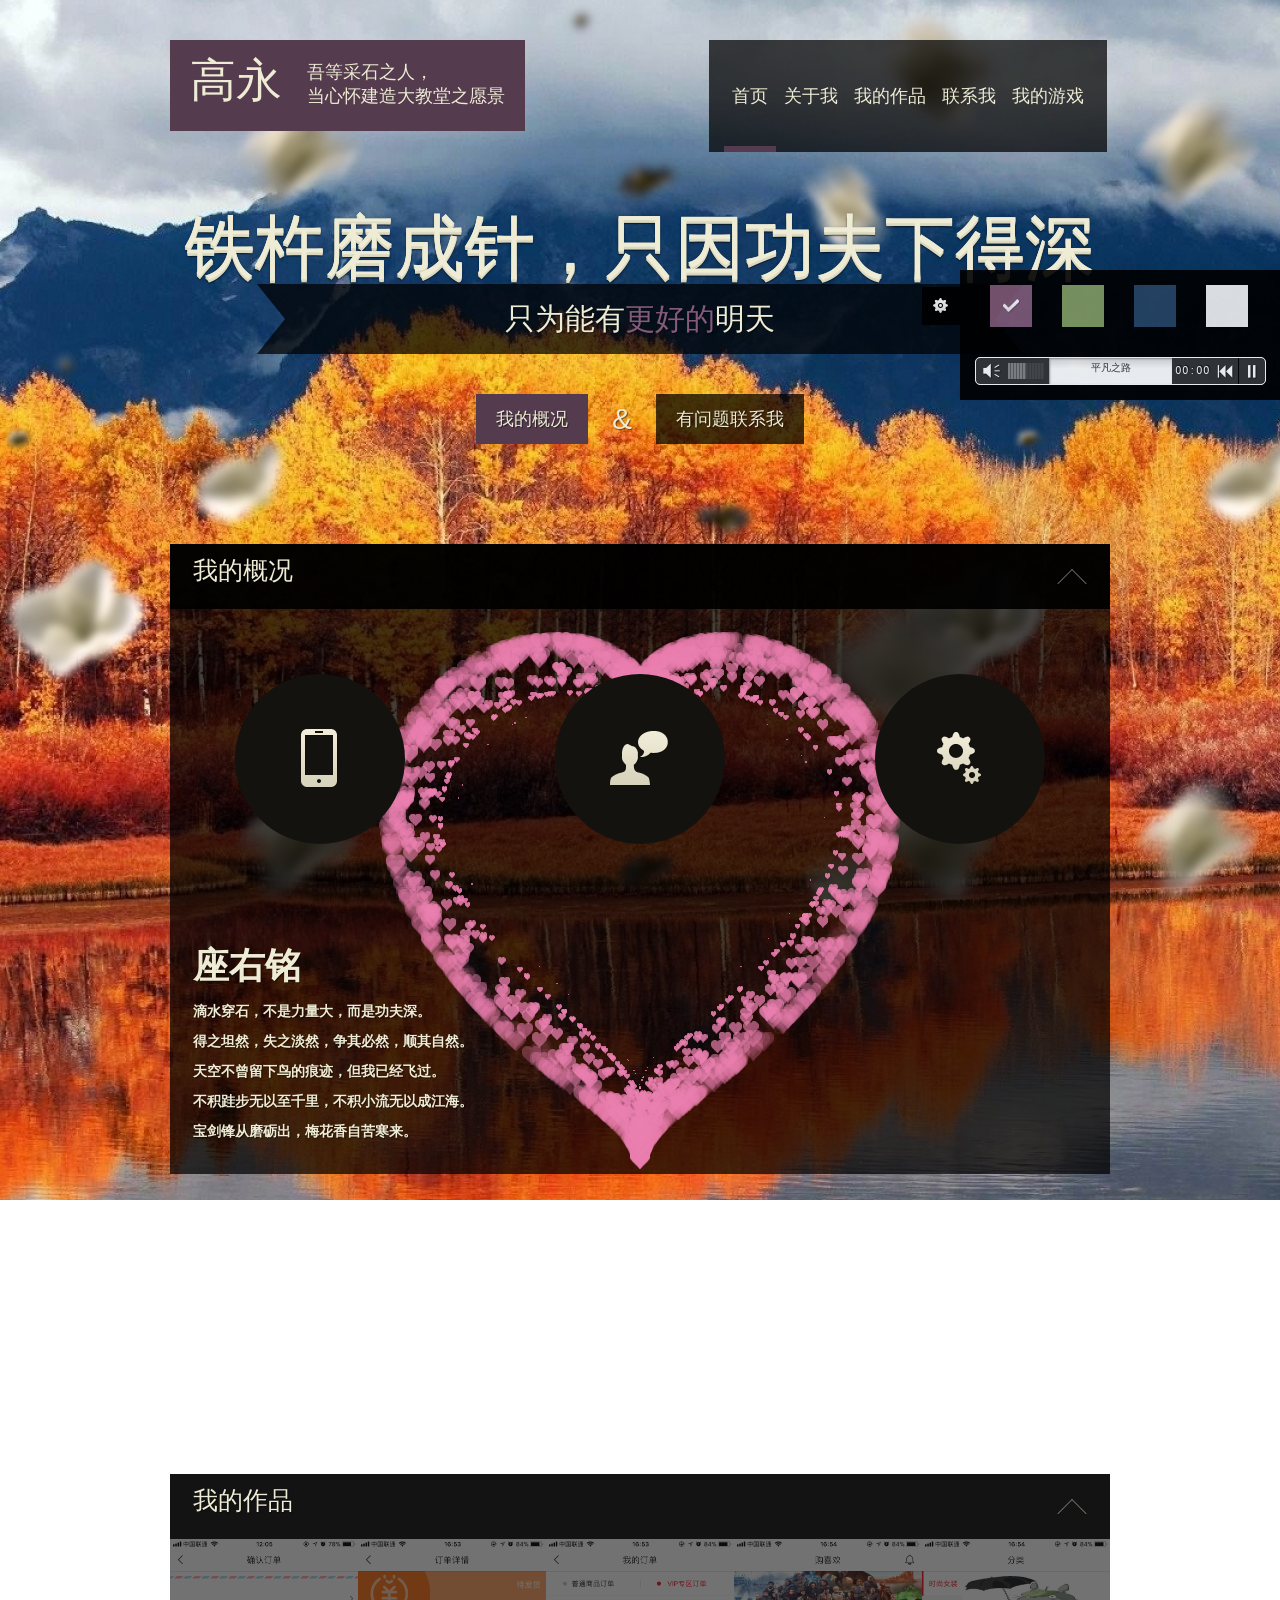
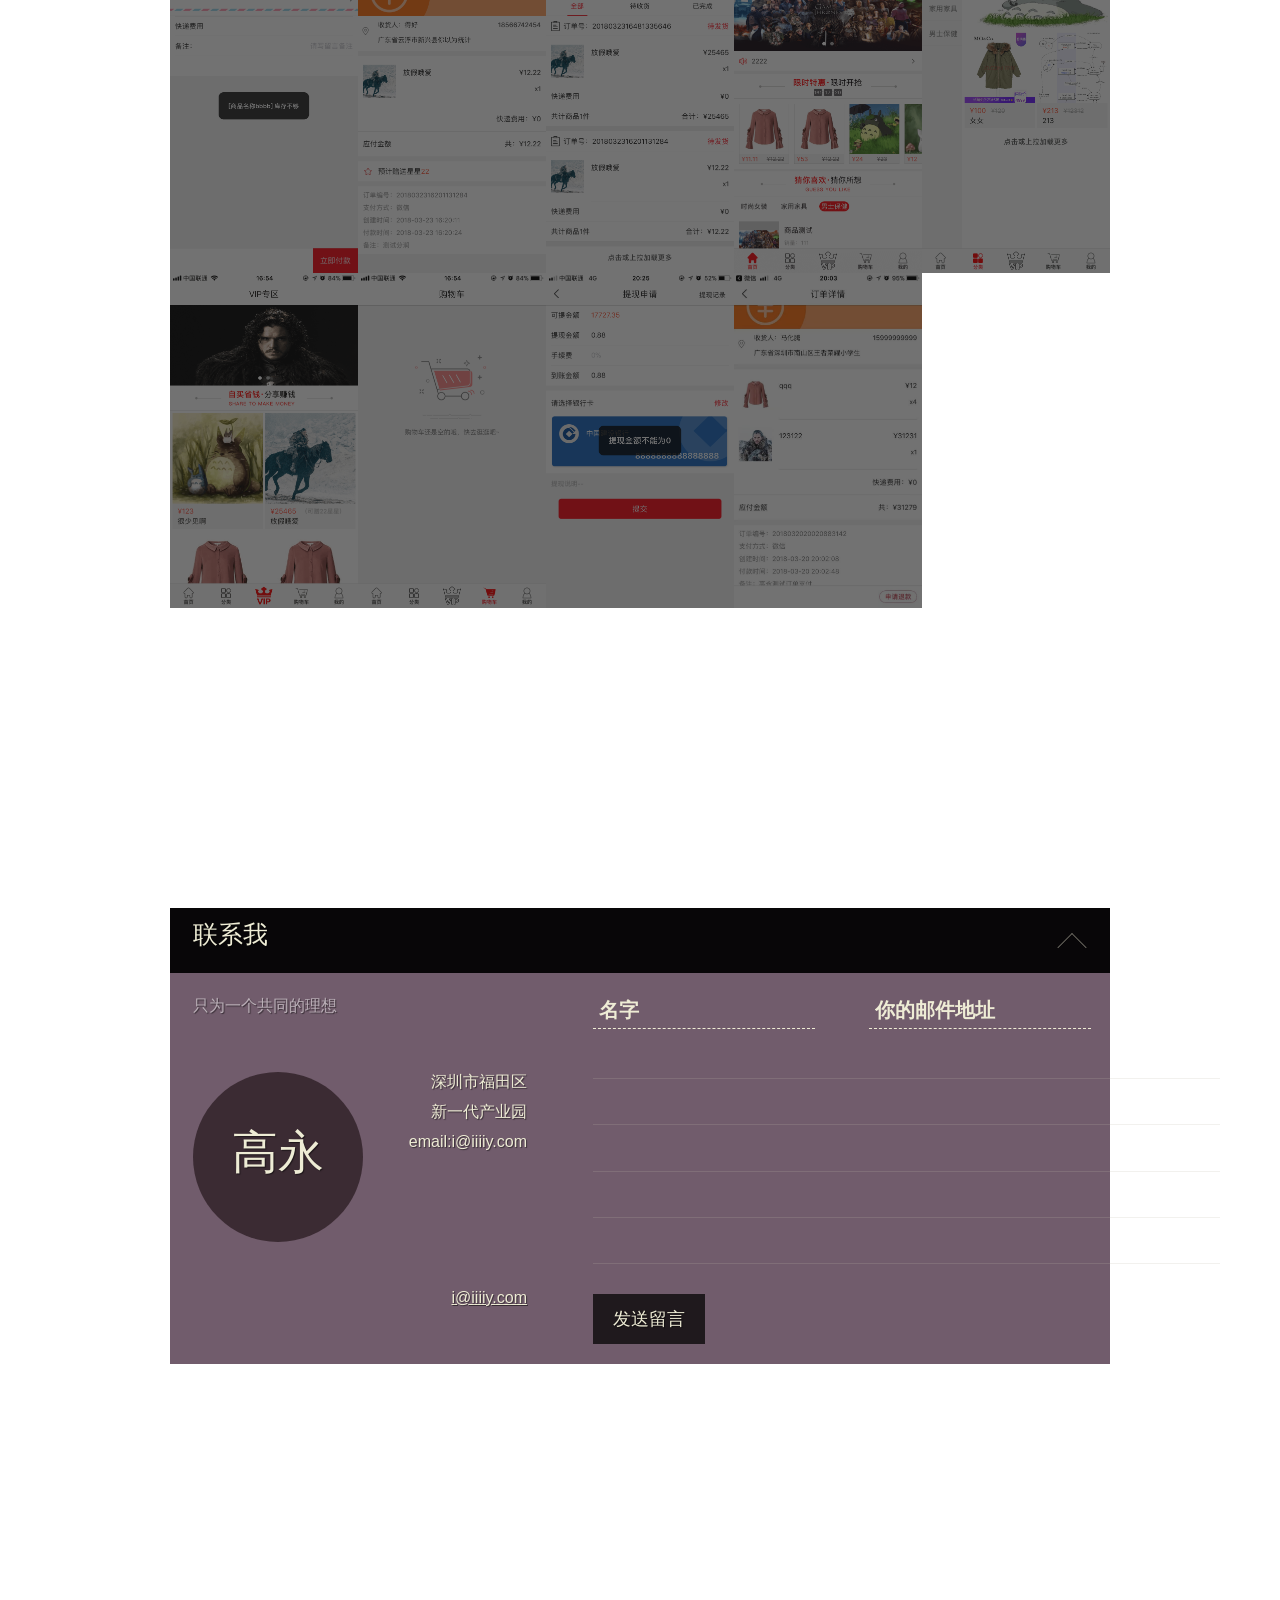
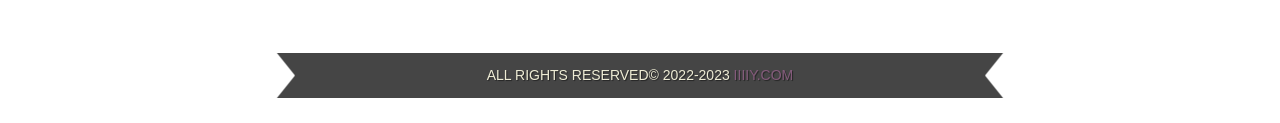
==== commit a272aea4: "build主页" ====
--- a/index.html
+++ b/index.html
@@ -2,4 +2,4 @@
 <html class="ie ie6 no-js"> <![endif]--><!--[if IE 7 ]>
 <html class="ie ie7 no-js"> <![endif]--><!--[if IE 8 ]>
 <html class="ie ie8 no-js"> <![endif]--><!--[if IE 9 ]>
-<html class="ie ie9 no-js"> <![endif]--><!--[if gt IE 9]><!--><html class="no-js"><!--<![endif]--><head><meta charset="utf-8"><meta name="renderer" content="webkit"><meta name="keywords" content="高永、个人主页"><meta name="description" content="高永的个人主页"><title>高永的主页</title><link rel="stylesheet" href="css/app.min.css"><link rel="stylesheet" id="styleselector_css" href=""></head><body data-spy="scroll" data-target=".navbar" data-offset="140"><div id="parallax1"></div><div id="parallax2"></div><div id="navbar" class="navbar navbar-fixed-top"><div class="container"><div class="navbar-inner clearfix"><div class="navbar-background"></div><div id="brand" class="brand"><div id="brand-inner" class="clearfix"><h1><a href="#home">高永</a></h1><h2>吾等采石之人，<br>当心怀建造大教堂之愿景<br></h2></div></div><ul class="nav"><li class="navbar-background"></li><li><a class="active" href="#home">首页</a></li><li><a href="#features">关于我</a></li><li><a href="#gallery">我的作品</a></li><li><a href="#contact">联系我</a></li><li><a href="game/qiangu">我的游戏</a></li></ul></div></div></div><div id="home"><div class="container"><div class="row"><div class="span12"><h1 class="big-head">铁杵磨成针，只因功夫下得深</h1></div></div><div class="row"><div class="span12"><div class="ribbon">只为能有<span>更好的</span>明天 <span class="shape-left"></span> <span class="shape-right"></span></div></div></div><br><br><div class="row"><div class="span12" style="text-align:center"><a href="#features" class="button custom-nav transition">我的概况</a> <span class="pacifico">&</span> <a href="#contact" class="button custom-nav transition button-dark">有问题联系我</a></div></div></div></div><section id="features"><canvas id="pinkboard"></canvas><div class="container"><div class="row head"><div class="span12"><div class="content clearfix"><h1>我的概况</h1><a class="arrow transition02"></a></div></div></div><div class="box-content"><div class="row circles"><div class="span4"><div class="circle-container"><div class="circle transition1"><img class="transition1" src="img/icons/responsive.png" alt=""><div class="circle-text transition1"><h3>爱好</h3><p>web开发、运动(爬山、跑步、游泳、乒乓球等)、游戏(英雄联盟、王者荣耀)</p></div></div></div></div><div class="span4"><div class="circle-container"><div class="circle circle-active transition1"><img class="transition1" src="img/icons/socialized.png" alt=""><div class="circle-text transition1"><h3>理想</h3><p>喂马劈柴，周游世界</p></div></div></div></div><div class="span4"><div class="circle-container"><div class="circle transition1"><img class="transition1" src="img/icons/customize.png" alt=""><div class="circle-text transition1"><h3>技能</h3><p>Html、PHP、Java、Golang</p></div></div></div></div></div><div class="row"><div class="span12"><div class="content"><h2>座右铭</h2><p>滴水穿石，不是力量大，而是功夫深</p><p>得之坦然，失之淡然，争其必然，顺其自然</p><p>天空不曾留下鸟的痕迹，但我已经飞过</p></div></div></div></div></div></section><section id="gallery"><div class="container"><div class="row head"><div class="span12"><div class="content clearfix"><h1>我的作品</h1><a class="arrow transition02"></a></div></div></div><div class="box-content"><div class="row"><div class="span12" id="photos"><ul class="gallery"></ul></div></div></div></div></section><section id="contact"><div class="container"><div class="row head"><div class="span12"><div class="content clearfix"><h1>联系我</h1><a class="arrow transition02"></a></div></div></div><div class="box-content"><div class="row"><div class="span5"><div class="row"><div class="span5"><p class="content">只为一个共同的理想</p></div></div><div class="row"><div class="span2"><div class="content"><div class="brand-circle">高永</div></div></div><div class="span3"><div class="content contact-info"><p>深圳市福田区</p><p>新一代产业园</p><p>email:i@iiiiy.com</p></div></div></div><div class="row"><div class="span5"><div class="content contact-info"><p><a href="mailto:i@iiiiy.com">i@iiiiy.com</a></p></div></div></div></div><div class="span7"><form method="post" action="" onsubmit="return!1" id="contact-form"><div class="row-fluid"><div class="span6 responsive-block"><div class="content-no-vert"><input type="text" name="name" value="名字" onfocus='"名字"==this.value&&(this.value="")' onblur='""==this.value&&(this.value="名字")'> <span class="error-icon"></span></div></div><div class="span6 responsive-block"><div class="content-no-vert"><input type="text" name="email" value="你的邮件地址" onfocus='"你的邮件地址"==this.value&&(this.value="")' onblur='""==this.value&&(this.value="你的邮件地址")'> <span class="error-icon"></span></div></div></div><div class="row-fluid"><div class="span7 responsive-block"><div class="content-no-vert"><textarea name="message"></textarea></div></div></div><div class="row-fluid"><div class="span7 responsive-block"><div class="content-no-vert"><a onclick="contact_send()" class="button transition button-dark">发送留言</a></div></div></div></form></div></div></div></div></section><footer><div class="container"><div class="row"><div class="span12"><div class="ribbon">ALL RIGHTS RESERVED© 2022-2023 <span>iiiiy.com</span> <span class="shape-left"></span> <span class="shape-right"></span></div></div></div></div></footer><div id="styleselector" class="hidden-phone"><div id="styleselector-toggle"></div><ul id="colors"><li id="purple" class="color-active"><span class="tick"></span></li><li id="green"><span class="tick"></span></li><li id="blue"><span class="tick"></span></li><li id="white"><span class="tick"></span></li></ul></div><script src="js/app.min.js"></script></body></html>
+<html class="ie ie9 no-js"> <![endif]--><!--[if gt IE 9]><!--><html class="no-js"><!--<![endif]--><head><meta charset="utf-8"><meta name="renderer" content="webkit"><meta name="keywords" content="高永、个人主页"><meta name="description" content="高永的个人主页"><title>高永的主页</title><link rel="stylesheet" href="assets/css/app.min.css"><link rel="stylesheet" id="styleselector_css" href=""></head><body data-spy="scroll" data-target=".navbar" data-offset="140"><div id="parallax1"></div><div id="parallax2"></div><div id="navbar" class="navbar navbar-fixed-top"><div class="container"><div class="navbar-inner clearfix"><div class="navbar-background"></div><div id="brand" class="brand"><div id="brand-inner" class="clearfix"><h1><a href="#home">高永</a></h1><h2>吾等采石之人，<br>当心怀建造大教堂之愿景<br></h2></div></div><ul class="nav"><li class="navbar-background"></li><li><a class="active" href="#home">首页</a></li><li><a href="#features">关于我</a></li><li><a href="#gallery">我的作品</a></li><li><a href="#contact">联系我</a></li><li><a href="game/qiangu">我的游戏</a></li></ul></div></div></div><div id="home"><div class="container"><div class="row"><div class="span12"><h1 class="big-head">铁杵磨成针，只因功夫下得深</h1></div></div><div class="row"><div class="span12"><div class="ribbon">只为能有<span>更好的</span>明天 <span class="shape-left"></span> <span class="shape-right"></span></div></div></div><br><br><div class="row"><div class="span12" style="text-align:center"><a href="#features" class="button custom-nav transition">我的概况</a> <span class="pacifico">&</span> <a href="#contact" class="button custom-nav transition button-dark">有问题联系我</a></div></div></div></div><section id="features"><canvas id="heart"></canvas><div class="container"><div class="row head"><div class="span12"><div class="content clearfix"><h1>我的概况</h1><a class="arrow transition02"></a></div></div></div><div class="box-content"><div class="row circles"><div class="span4"><div class="circle-container"><div class="circle transition1"><img class="transition1" src="assets/img/icons/responsive.png" alt=""><div class="circle-text transition1"><h3>爱好</h3><p>web开发、运动(爬山、跑步、游泳、乒乓球等)、游戏(英雄联盟、王者荣耀)</p></div></div></div></div><div class="span4"><div class="circle-container"><div class="circle transition1"><img class="transition1" src="assets/img/icons/socialized.png" alt=""><div class="circle-text transition1"><h3>理想</h3><p>喂马劈柴，周游世界</p></div></div></div></div><div class="span4"><div class="circle-container"><div class="circle transition1"><img class="transition1" src="assets/img/icons/customize.png" alt=""><div class="circle-text transition1"><h3>技能</h3><p>Html、PHP、Java、Golang</p></div></div></div></div></div><div class="row"><div class="span12"><div class="content"><h1>座右铭</h1><h5>滴水穿石，不是力量大，而是功夫深。</h5><h5>得之坦然，失之淡然，争其必然，顺其自然。</h5><h5>天空不曾留下鸟的痕迹，但我已经飞过。</h5><h5>不积跬步无以至千里，不积小流无以成江海。</h5><h5>宝剑锋从磨砺出，梅花香自苦寒来。</h5></div></div></div></div></div></section><section id="gallery"><div class="container"><div class="row head"><div class="span12"><div class="content clearfix"><h1>我的作品</h1><a class="arrow transition02"></a></div></div></div><div class="box-content"><div class="row"><div class="span12" id="photos"><ul class="gallery"></ul></div></div></div></div></section><section id="contact"><div class="container"><div class="row head"><div class="span12"><div class="content clearfix"><h1>联系我</h1><a class="arrow transition02"></a></div></div></div><div class="box-content"><div class="row"><div class="span5"><div class="row"><div class="span5"><p class="content">只为一个共同的理想</p></div></div><div class="row"><div class="span2"><div class="content"><div class="brand-circle">高永</div></div></div><div class="span3"><div class="content contact-info"><p>深圳市福田区</p><p>新一代产业园</p><p>email:i@iiiiy.com</p></div></div></div><div class="row"><div class="span5"><div class="content contact-info"><p><a href="mailto:i@iiiiy.com">i@iiiiy.com</a></p></div></div></div></div><div class="span7"><form method="post" action="" onsubmit="return!1" id="contact-form"><div class="row-fluid"><div class="span6 responsive-block"><div class="content-no-vert"><input type="text" name="name" value="名字" onfocus='"名字"==this.value&&(this.value="")' onblur='""==this.value&&(this.value="名字")'> <span class="error-icon"></span></div></div><div class="span6 responsive-block"><div class="content-no-vert"><input type="text" name="email" value="你的邮件地址" onfocus='"你的邮件地址"==this.value&&(this.value="")' onblur='""==this.value&&(this.value="你的邮件地址")'> <span class="error-icon"></span></div></div></div><div class="row-fluid"><div class="span7 responsive-block"><div class="content-no-vert"><textarea name="message"></textarea></div></div></div><div class="row-fluid"><div class="span7 responsive-block"><div class="content-no-vert"><a onclick="contact_send()" class="button transition button-dark">发送留言</a></div></div></div></form></div></div></div></div></section><footer><div class="container"><div class="row"><div class="span12"><div class="ribbon">ALL RIGHTS RESERVED© 2022-2023 <span>iiiiy.com</span> <span class="shape-left"></span> <span class="shape-right"></span></div></div></div></div></footer><div id="styleselector" class="hidden-phone"><div id="styleselector-toggle"></div><ul id="colors"><li id="purple" class="color-active"><span class="tick"></span></li><li id="green"><span class="tick"></span></li><li id="blue"><span class="tick"></span></li><li id="white"><span class="tick"></span></li></ul></div><script src="assets/js/app.min.js"></script></body></html>
--- a/assets/css/app.min.css
+++ b/assets/css/app.min.css
@@ -0,0 +1,17 @@
+@charset "UTF-8";/*!
+ * Bootstrap Responsive v2.1.0
+ *
+ * Copyright 2012 Twitter, Inc
+ * Licensed under the Apache License v2.0
+ * http://www.apache.org/licenses/LICENSE-2.0
+ *
+ * Designed and built with all the love in the world @twitter by @mdo and @fat.
+ */.badge,.label,sub,sup{vertical-align:baseline}.btn-group>.btn.active,.btn-group>.btn:active,.btn-group>.btn:focus,.btn-group>.btn:hover,.input-append .uneditable-input:focus,.input-append input:focus,.input-append select:focus,.input-prepend .uneditable-input:focus,.input-prepend input:focus,.input-prepend select:focus{z-index:2}.dropdown-menu,.modal,.popover{-webkit-background-clip:padding-box}#gallery .gallery,#styleselector #colors,.breadcrumb,.dropdown-menu,.nav,.navbar .nav-social,.pager,.thumbnails{list-style:none}.hidden{display:none;visibility:hidden}.hidden-desktop,.visible-phone,.visible-tablet{display:none!important}.visible-desktop{display:inherit!important}@media (min-width:768px) and (max-width:979px){.hidden-desktop{display:inherit!important}.visible-desktop{display:none!important}.visible-tablet{display:inherit!important}.hidden-tablet{display:none!important}}@media (max-width:767px){.hidden-desktop{display:inherit!important}.visible-desktop{display:none!important}.visible-phone{display:inherit!important}.hidden-phone{display:none!important}}@media (min-width:1200px){.row-fluid:after,.row-fluid:before,.row:after,.row:before{display:table;line-height:0;content:""}.row-fluid:after,.row:after{clear:both}.row{margin-left:-30px}[class*=span]{float:left;margin-left:30px}.container,.navbar-fixed-bottom .container,.navbar-fixed-top .container,.navbar-static-top .container,.span12{width:1170px}.span11{width:1070px}.span10{width:970px}.span9{width:870px}.span8{width:770px}.span7{width:670px}.span6{width:570px}.span5{width:470px}.span4{width:370px}.span3{width:270px}.span2{width:170px}.span1{width:70px}.row-fluid,.row-fluid .span12{width:100%}.offset12{margin-left:1230px}.offset11{margin-left:1130px}.offset10{margin-left:1030px}.offset9{margin-left:930px}.offset8{margin-left:830px}.offset7{margin-left:730px}.offset6{margin-left:630px}.offset5{margin-left:530px}.offset4{margin-left:430px}.offset3{margin-left:330px}.offset2{margin-left:230px}.offset1{margin-left:130px}.row-fluid [class*=span]{display:block;float:left;width:100%;min-height:30px;margin-left:2.564102564102564%;-webkit-box-sizing:border-box;-moz-box-sizing:border-box;box-sizing:border-box}.row-fluid [class*=span]:first-child{margin-left:0}.row-fluid .span11{width:91.45299145299145%}.row-fluid .span10{width:82.90598290598291%}.row-fluid .span9{width:74.35897435897436%}.row-fluid .span8{width:65.81196581196582%}.row-fluid .span7{width:57.26495726495726%}.row-fluid .span6{width:48.717948717948715%}.row-fluid .span5{width:40.17094017094017%}.row-fluid .span4{width:31.623931623931625%}.row-fluid .span3{width:23.076923076923077%}.row-fluid .span2{width:14.52991452991453%}.row-fluid .span1{width:5.982905982905983%}.row-fluid .offset12{margin-left:105.12820512820512%}.row-fluid .offset12:first-child{margin-left:102.56410256410257%}.row-fluid .offset11{margin-left:96.58119658119658%}.row-fluid .offset11:first-child{margin-left:94.01709401709402%}.row-fluid .offset10{margin-left:88.03418803418803%}.row-fluid .offset10:first-child{margin-left:85.47008547008548%}.row-fluid .offset9{margin-left:79.48717948717949%}.row-fluid .offset9:first-child{margin-left:76.92307692307693%}.row-fluid .offset8{margin-left:70.94017094017094%}.row-fluid .offset8:first-child{margin-left:68.37606837606839%}.row-fluid .offset7{margin-left:62.393162393162385%}.row-fluid .offset7:first-child{margin-left:59.82905982905982%}.row-fluid .offset6{margin-left:53.84615384615384%}.row-fluid .offset6:first-child{margin-left:51.28205128205128%}.row-fluid .offset5{margin-left:45.299145299145295%}.row-fluid .offset5:first-child{margin-left:42.73504273504273%}.row-fluid .offset4{margin-left:36.75213675213675%}.row-fluid .offset4:first-child{margin-left:34.18803418803419%}.row-fluid .offset3{margin-left:28.205128205128204%}.row-fluid .offset3:first-child{margin-left:25.641025641025642%}.row-fluid .offset2{margin-left:19.65811965811966%}.row-fluid .offset2:first-child{margin-left:17.094017094017094%}.row-fluid .offset1{margin-left:11.11111111111111%}.row-fluid .offset1:first-child{margin-left:8.547008547008547%}.uneditable-input,input,textarea{margin-left:0}.controls-row [class*=span]+[class*=span]{margin-left:30px}.uneditable-input.span12,input.span12,textarea.span12{width:1156px}.uneditable-input.span11,input.span11,textarea.span11{width:1056px}.uneditable-input.span10,input.span10,textarea.span10{width:956px}.uneditable-input.span9,input.span9,textarea.span9{width:856px}.uneditable-input.span8,input.span8,textarea.span8{width:756px}.uneditable-input.span7,input.span7,textarea.span7{width:656px}.uneditable-input.span6,input.span6,textarea.span6{width:556px}.uneditable-input.span5,input.span5,textarea.span5{width:456px}.uneditable-input.span4,input.span4,textarea.span4{width:356px}.uneditable-input.span3,input.span3,textarea.span3{width:256px}.uneditable-input.span2,input.span2,textarea.span2{width:156px}.uneditable-input.span1,input.span1,textarea.span1{width:56px}.thumbnails{margin-left:-30px}.thumbnails>li{margin-left:30px}.row-fluid .thumbnails{margin-left:0}}@media (min-width:768px) and (max-width:979px){.row-fluid:after,.row-fluid:before,.row:after,.row:before{display:table;line-height:0;content:""}.row-fluid:after,.row:after{clear:both}.row{margin-left:-20px}[class*=span]{float:left;margin-left:20px}.container,.navbar-fixed-bottom .container,.navbar-fixed-top .container,.navbar-static-top .container,.span12{width:724px}.span11{width:662px}.span10{width:600px}.span9{width:538px}.span8{width:476px}.span7{width:414px}.span6{width:352px}.span5{width:290px}.span4{width:228px}.span3{width:166px}.span2{width:104px}.span1{width:42px}.row-fluid,.row-fluid .span12{width:100%}.offset12{margin-left:764px}.offset11{margin-left:702px}.offset10{margin-left:640px}.offset9{margin-left:578px}.offset8{margin-left:516px}.offset7{margin-left:454px}.offset6{margin-left:392px}.offset5{margin-left:330px}.offset4{margin-left:268px}.offset3{margin-left:206px}.offset2{margin-left:144px}.offset1{margin-left:82px}.row-fluid [class*=span]{display:block;float:left;width:100%;min-height:30px;margin-left:2.7624309392265194%;-webkit-box-sizing:border-box;-moz-box-sizing:border-box;box-sizing:border-box}.row-fluid [class*=span]:first-child{margin-left:0}.row-fluid .span11{width:91.43646408839778%}.row-fluid .span10{width:82.87292817679558%}.row-fluid .span9{width:74.30939226519337%}.row-fluid .span8{width:65.74585635359117%}.row-fluid .span7{width:57.18232044198895%}.row-fluid .span6{width:48.61878453038674%}.row-fluid .span5{width:40.05524861878453%}.row-fluid .span4{width:31.491712707182323%}.row-fluid .span3{width:22.92817679558011%}.row-fluid .span2{width:14.3646408839779%}.row-fluid .span1{width:5.801104972375691%}.row-fluid .offset12{margin-left:105.52486187845304%}.row-fluid .offset12:first-child{margin-left:102.76243093922652%}.row-fluid .offset11{margin-left:96.96132596685082%}.row-fluid .offset11:first-child{margin-left:94.1988950276243%}.row-fluid .offset10{margin-left:88.39779005524862%}.row-fluid .offset10:first-child{margin-left:85.6353591160221%}.row-fluid .offset9{margin-left:79.8342541436464%}.row-fluid .offset9:first-child{margin-left:77.07182320441989%}.row-fluid .offset8{margin-left:71.2707182320442%}.row-fluid .offset8:first-child{margin-left:68.50828729281768%}.row-fluid .offset7{margin-left:62.70718232044199%}.row-fluid .offset7:first-child{margin-left:59.94475138121547%}.row-fluid .offset6{margin-left:54.14364640883978%}.row-fluid .offset6:first-child{margin-left:51.38121546961326%}.row-fluid .offset5{margin-left:45.58011049723757%}.row-fluid .offset5:first-child{margin-left:42.81767955801105%}.row-fluid .offset4{margin-left:37.01657458563536%}.row-fluid .offset4:first-child{margin-left:34.25414364640884%}.row-fluid .offset3{margin-left:28.45303867403315%}.row-fluid .offset3:first-child{margin-left:25.69060773480663%}.row-fluid .offset2{margin-left:19.88950276243094%}.row-fluid .offset2:first-child{margin-left:17.12707182320442%}.row-fluid .offset1{margin-left:11.32596685082873%}.row-fluid .offset1:first-child{margin-left:8.56353591160221%}.uneditable-input,input,textarea{margin-left:0}.controls-row [class*=span]+[class*=span]{margin-left:20px}.uneditable-input.span12,input.span12,textarea.span12{width:710px}.uneditable-input.span11,input.span11,textarea.span11{width:648px}.uneditable-input.span10,input.span10,textarea.span10{width:586px}.uneditable-input.span9,input.span9,textarea.span9{width:524px}.uneditable-input.span8,input.span8,textarea.span8{width:462px}.uneditable-input.span7,input.span7,textarea.span7{width:400px}.uneditable-input.span6,input.span6,textarea.span6{width:338px}.uneditable-input.span5,input.span5,textarea.span5{width:276px}.uneditable-input.span4,input.span4,textarea.span4{width:214px}.uneditable-input.span3,input.span3,textarea.span3{width:152px}.uneditable-input.span2,input.span2,textarea.span2{width:90px}.uneditable-input.span1,input.span1,textarea.span1{width:28px}}@media (max-width:767px){body{padding-right:20px;padding-left:20px}.navbar-fixed-bottom,.navbar-fixed-top{margin-right:-20px;margin-left:-20px}.dl-horizontal dd,.row,.thumbnails,.thumbnails>li{margin-left:0}.container-fluid{padding:0}.dl-horizontal dt{float:none;width:auto;clear:none;text-align:left}.container{width:auto}.row-fluid{width:100%}.thumbnails>li{float:none}.row-fluid [class*=span],[class*=span]{display:block;float:none;width:auto;margin-left:0}.row-fluid .span12,.span12{width:100%;-webkit-box-sizing:border-box;-moz-box-sizing:border-box;box-sizing:border-box}.input-large,.input-xlarge,.input-xxlarge,.uneditable-input,input[class*=span],select[class*=span],textarea[class*=span]{display:block;width:100%;min-height:30px;-webkit-box-sizing:border-box;-moz-box-sizing:border-box;box-sizing:border-box}.input-append input,.input-append input[class*=span],.input-prepend input,.input-prepend input[class*=span]{display:inline-block;width:auto}.modal{position:fixed;top:20px;right:20px;left:20px;width:auto;margin:0}.modal.fade.in{top:auto}}@media (max-width:480px){.nav-collapse{-webkit-transform:translate3d(0,0,0)}.page-header h1 small{display:block;line-height:20px}input[type=checkbox],input[type=radio]{border:1px solid #ccc}.form-horizontal .control-group>label{float:none;width:auto;padding-top:0;text-align:left}.form-horizontal .controls{margin-left:0}.form-horizontal .control-list{padding-top:0}.form-horizontal .form-actions{padding-right:10px;padding-left:10px}.modal{top:10px;right:10px;left:10px}.modal-header .close{padding:10px;margin:-10px}.carousel-caption{position:static}}@media (max-width:979px){body{padding-top:0}.navbar-fixed-bottom,.navbar-fixed-top{position:static}.navbar-fixed-top{margin-bottom:20px}.navbar-fixed-bottom{margin-top:20px}.navbar-fixed-bottom .navbar-inner,.navbar-fixed-top .navbar-inner{padding:5px}.navbar .container{width:auto;padding:0}.navbar .brand{padding-right:10px;padding-left:10px;margin:0 0 0 -5px}.nav-collapse{clear:both}.nav-collapse .nav{float:none;margin:0 0 10px}.nav-collapse .dropdown-menu li+li a,.nav-collapse .nav>li>a{margin-bottom:2px}.nav-collapse .nav>li{float:none}.nav-collapse .nav>.divider-vertical{display:none}.nav-collapse .nav .nav-header{color:#555;text-shadow:none}.nav-collapse .dropdown-menu a,.nav-collapse .nav>li>a{padding:9px 15px;font-weight:700;color:#555;-webkit-border-radius:3px;-moz-border-radius:3px;border-radius:3px}.nav-collapse .btn{padding:4px 10px;font-weight:400;-webkit-border-radius:4px;-moz-border-radius:4px;border-radius:4px}.nav-collapse .dropdown-menu a:hover,.nav-collapse .nav>li>a:hover{background-color:#f2f2f2}.navbar-inverse .nav-collapse .dropdown-menu a:hover,.navbar-inverse .nav-collapse .nav>li>a:hover{background-color:#111}.nav-collapse.in .btn-group{padding:0;margin-top:5px}.nav-collapse .dropdown-menu{position:static;top:auto;left:auto;display:block;float:none;max-width:none;padding:0;margin:0 15px;background-color:transparent;border:none;-webkit-border-radius:0;-moz-border-radius:0;border-radius:0;-webkit-box-shadow:none;-moz-box-shadow:none;box-shadow:none}.nav-collapse .dropdown-menu .divider,.nav-collapse .dropdown-menu:after,.nav-collapse .dropdown-menu:before{display:none}.nav-collapse .navbar-form,.nav-collapse .navbar-search{float:none;padding:10px 15px;margin:10px 0;border-top:1px solid #f2f2f2;border-bottom:1px solid #f2f2f2;-webkit-box-shadow:inset 0 1px 0 rgba(255,255,255,.1),0 1px 0 rgba(255,255,255,.1);-moz-box-shadow:inset 0 1px 0 rgba(255,255,255,.1),0 1px 0 rgba(255,255,255,.1);box-shadow:inset 0 1px 0 rgba(255,255,255,.1),0 1px 0 rgba(255,255,255,.1)}.navbar .nav-collapse .nav.pull-right{float:none;margin-left:0}.nav-collapse,.nav-collapse.collapse{height:0;overflow:hidden}.navbar .btn-navbar{display:block}.navbar-static .navbar-inner{padding-right:10px;padding-left:10px}}.dropdown,.dropup,sub,sup{position:relative}.thumbnail>img,img,table{max-width:100%}@media (min-width:980px){.nav-collapse.collapse{height:auto!important;overflow:visible!important}}/*!
+ * Bootstrap v2.1.0
+ *
+ * Copyright 2012 Twitter, Inc
+ * Licensed under the Apache License v2.0
+ * http://www.apache.org/licenses/LICENSE-2.0
+ *
+ * Designed and built with all the love in the world @twitter by @mdo and @fat.
+ */article,aside,details,figcaption,figure,footer,header,hgroup,nav,section{display:block}audio,canvas,video{display:inline-block}audio:not([controls]){display:none}html{font-size:100%;-webkit-text-size-adjust:100%;-ms-text-size-adjust:100%}a:focus{outline:#333 dotted thin;outline:-webkit-focus-ring-color auto 5px;outline-offset:-2px}a:active,a:hover{outline:0}sub,sup{font-size:75%;line-height:0}sup{top:-.5em}sub{bottom:-.25em}img{height:auto;vertical-align:middle;border:0;-ms-interpolation-mode:bicubic}#map_canvas img{max-width:none}button,input,select,textarea{margin:0;font-size:100%;vertical-align:middle}button::-moz-focus-inner,input::-moz-focus-inner{padding:0;border:0}button,input[type=button],input[type=reset],input[type=submit]{cursor:pointer;-webkit-appearance:button}input[type=search]{-webkit-box-sizing:content-box;-moz-box-sizing:content-box;box-sizing:content-box;-webkit-appearance:textfield}input[type=search]::-webkit-search-cancel-button,input[type=search]::-webkit-search-decoration{-webkit-appearance:none}textarea{overflow:auto;vertical-align:top}.clearfix:after,.clearfix:before{display:table;line-height:0;content:""}.clearfix:after{clear:both}.hide-text{font:0/0 a;color:transparent;text-shadow:none;background-color:transparent;border:0}.img-polaroid,body,select{background-color:#fff}.input-block-level{display:block;width:100%;min-height:30px;-webkit-box-sizing:border-box;-moz-box-sizing:border-box;box-sizing:border-box}.btn-block,.progress .bar{-webkit-box-sizing:border-box}body{margin:0;font-size:14px;line-height:20px}.row-fluid:after,.row-fluid:before,.row:after,.row:before{display:table;line-height:0;content:""}a{color:#08c;text-decoration:none}a:hover{color:#005580;text-decoration:underline}.img-rounded{-webkit-border-radius:6px;-moz-border-radius:6px;border-radius:6px}.img-polaroid{padding:4px;border:1px solid #ccc;border:1px solid rgba(0,0,0,.2);-webkit-box-shadow:0 1px 3px rgba(0,0,0,.1);-moz-box-shadow:0 1px 3px rgba(0,0,0,.1);box-shadow:0 1px 3px rgba(0,0,0,.1)}.img-circle{-webkit-border-radius:500px;-moz-border-radius:500px;border-radius:500px}.row{margin-left:-20px}.row:after{clear:both}[class*=span]{float:left;margin-left:20px}.container,.navbar-fixed-bottom .container,.navbar-fixed-top .container,.navbar-static-top .container,.span12{width:940px}.span11{width:860px}.span10{width:780px}.span9{width:700px}.span8{width:620px}.span7{width:540px}.span6{width:460px}.span5{width:380px}.span4{width:300px}.span3{width:220px}.span2{width:140px}.span1{width:60px}.row-fluid,.row-fluid .span12{width:100%}.offset12{margin-left:980px}.offset11{margin-left:900px}.offset10{margin-left:820px}.offset9{margin-left:740px}.offset8{margin-left:660px}.offset7{margin-left:580px}.offset6{margin-left:500px}.offset5{margin-left:420px}.offset4{margin-left:340px}.offset3{margin-left:260px}.offset2{margin-left:180px}.offset1{margin-left:100px}.row-fluid:after{clear:both}.row-fluid [class*=span]{display:block;float:left;width:100%;min-height:30px;margin-left:2.127659574468085%;-webkit-box-sizing:border-box;-moz-box-sizing:border-box;box-sizing:border-box}.row-fluid [class*=span]:first-child{margin-left:0}.row-fluid .span11{width:91.48936170212765%}.row-fluid .span10{width:82.97872340425532%}.row-fluid .span9{width:74.46808510638297%}.row-fluid .span8{width:65.95744680851064%}.row-fluid .span7{width:57.44680851063829%}.row-fluid .span6{width:48.93617021276595%}.row-fluid .span5{width:40.42553191489362%}.row-fluid .span4{width:31.914893617021278%}.row-fluid .span3{width:23.404255319148934%}.row-fluid .span2{width:14.893617021276595%}.row-fluid .span1{width:6.382978723404255%}.row-fluid .offset12{margin-left:104.25531914893617%}.row-fluid .offset12:first-child{margin-left:102.12765957446808%}.row-fluid .offset11{margin-left:95.74468085106382%}.row-fluid .offset11:first-child{margin-left:93.61702127659574%}.row-fluid .offset10{margin-left:87.23404255319149%}.row-fluid .offset10:first-child{margin-left:85.1063829787234%}.row-fluid .offset9{margin-left:78.72340425531914%}.row-fluid .offset9:first-child{margin-left:76.59574468085106%}.row-fluid .offset8{margin-left:70.2127659574468%}.row-fluid .offset8:first-child{margin-left:68.08510638297872%}.row-fluid .offset7{margin-left:61.70212765957446%}.row-fluid .offset7:first-child{margin-left:59.574468085106375%}.row-fluid .offset6{margin-left:53.191489361702125%}.row-fluid .offset6:first-child{margin-left:51.063829787234035%}.row-fluid .offset5{margin-left:44.68085106382979%}.row-fluid .offset5:first-child{margin-left:42.5531914893617%}.row-fluid .offset4{margin-left:36.170212765957444%}.row-fluid .offset4:first-child{margin-left:34.04255319148936%}.row-fluid .offset3{margin-left:27.659574468085104%}.row-fluid .offset3:first-child{margin-left:25.53191489361702%}.row-fluid .offset2{margin-left:19.148936170212764%}.row-fluid .offset2:first-child{margin-left:17.02127659574468%}.row-fluid .offset1{margin-left:10.638297872340425%}.row-fluid .offset1:first-child{margin-left:8.51063829787234%}.row-fluid [class*=span].hide,[class*=span].hide{display:none}.container-fluid:after,.container-fluid:before,.container:after,.container:before{display:table;line-height:0;content:""}.row-fluid [class*=span].pull-right,[class*=span].pull-right{float:right}.container{margin-right:auto;margin-left:auto}.container:after{clear:both}.container-fluid{padding-right:20px;padding-left:20px}address,label,legend,pre{display:block}.container-fluid:after{clear:both}p{margin:0 0 10px}.lead{margin-bottom:20px;font-size:20px;font-weight:200;line-height:30px}address,blockquote small,dd,dt,h4,h5,h6,li,pre{line-height:20px}h3,legend{line-height:40px}small{font-size:85%}strong{font-weight:700}em{font-style:italic}address,cite{font-style:normal}.muted{color:#999}h1,h2,h3,h4,h5,h6{margin:10px 0;font-family:inherit;font-weight:700;color:inherit;text-rendering:optimizelegibility}h1 small,h2 small,h3 small,h4 small,h5 small,h6 small{font-weight:400;line-height:1;color:#999}h1{font-size:36px}h2{font-size:30px}h3{font-size:24px}h4{font-size:18px}h5{font-size:14px}h6{font-size:12px}h1 small{font-size:24px}h2 small{font-size:18px}h3 small,h4 small{font-size:14px}.page-header{padding-bottom:9px;margin:20px 0 30px;border-bottom:1px solid #eee}blockquote p,ol ol,ol ul,ul ol,ul ul{margin-bottom:0}address,dl,legend,pre.prettyprint{margin-bottom:20px}ol,ul{padding:0;margin:0 0 10px 25px}ol.unstyled,ul.unstyled{margin-left:0;list-style:none}dt{font-weight:700}dd{margin-left:10px}.dl-horizontal dt{float:left;width:120px;overflow:hidden;clear:left;text-align:right;text-overflow:ellipsis;white-space:nowrap}.controls-row:after,.dropdown-menu a,.form-actions:after,.form-horizontal .control-group:after,.lb-dataContainer:after,.lb-outerContainer:after,.modal-footer:after,.nav-pills:after,.nav-tabs:after,.navbar-form:after,.pager:after,.thumbnails:after{clear:both}.dl-horizontal dd{margin-left:130px}hr{margin:20px 0;border:0;border-top:1px solid #eee;border-bottom:1px solid #fff}abbr[title]{cursor:help;border-bottom:1px dotted #999}abbr.initialism{font-size:90%;text-transform:uppercase}blockquote{padding:0 0 0 15px;margin:0 0 20px;border-left:5px solid #eee}blockquote p{font-size:16px;font-weight:300;line-height:25px}blockquote small{display:block;color:#999}blockquote small:before{content:'\2014 \00A0'}blockquote.pull-right{float:right;padding-right:15px;padding-left:0;border-right:5px solid #eee;border-left:0}blockquote.pull-right p,blockquote.pull-right small{text-align:right}.btn,.pagination-centered{text-align:center}blockquote.pull-right small:before{content:''}blockquote.pull-right small:after{content:'\00A0 \2014'}blockquote:after,blockquote:before,q:after,q:before{content:""}code,pre{padding:0 3px 2px;font-family:Monaco,Menlo,Consolas,"Courier New",monospace;font-size:12px;color:#333;-webkit-border-radius:3px;-moz-border-radius:3px;border-radius:3px}.navbar-search .search-query,button,input,select,textarea{font-family:"Helvetica Neue",Helvetica,Arial,sans-serif}code{padding:2px 4px;color:#d14;background-color:#f7f7f9;border:1px solid #e1e1e8}pre{padding:9.5px;margin:0 0 10px;font-size:13px;word-break:break-all;word-wrap:break-word;white-space:pre;white-space:pre-wrap;background-color:#f5f5f5;border:1px solid #ccc;border:1px solid rgba(0,0,0,.15);-webkit-border-radius:4px;-moz-border-radius:4px;border-radius:4px}fieldset,legend,pre code{padding:0;border:0}pre code{color:inherit;background-color:transparent}.pre-scrollable{max-height:340px;overflow-y:scroll}form{margin:0 0 20px}fieldset{margin:0}legend{width:100%;font-size:21px;color:#333;border-bottom:1px solid #e5e5e5}legend small{font-size:15px;color:#999}button,input,label,select,textarea{font-size:14px;font-weight:400;line-height:20px}label{margin-bottom:5px}.uneditable-input,input[type=text],input[type=password],input[type=datetime],input[type=datetime-local],input[type=date],input[type=month],input[type=time],input[type=week],input[type=number],input[type=email],input[type=url],input[type=tel],input[type=color],input[type=search],select,textarea{display:inline-block;height:20px;padding:4px 6px;margin-bottom:9px;font-size:14px;line-height:20px;color:#555;-webkit-border-radius:3px;-moz-border-radius:3px;border-radius:3px}input,textarea{width:210px}textarea{height:auto}.uneditable-input,input[type=text],input[type=password],input[type=datetime],input[type=datetime-local],input[type=date],input[type=month],input[type=time],input[type=week],input[type=number],input[type=email],input[type=url],input[type=tel],input[type=color],input[type=search],textarea{background-color:#fff;border:1px solid #ccc;-webkit-box-shadow:inset 0 1px 1px rgba(0,0,0,.075);-moz-box-shadow:inset 0 1px 1px rgba(0,0,0,.075);box-shadow:inset 0 1px 1px rgba(0,0,0,.075);-webkit-transition:border linear .2s,box-shadow linear .2s;-moz-transition:border linear .2s,box-shadow linear .2s;-o-transition:border linear .2s,box-shadow linear .2s;transition:border linear .2s,box-shadow linear .2s}.uneditable-input:focus,input[type=text]:focus,input[type=password]:focus,input[type=datetime]:focus,input[type=datetime-local]:focus,input[type=date]:focus,input[type=month]:focus,input[type=time]:focus,input[type=week]:focus,input[type=number]:focus,input[type=email]:focus,input[type=url]:focus,input[type=tel]:focus,input[type=color]:focus,input[type=search]:focus,textarea:focus{border-color:rgba(82,168,236,.8);outline:0;outline:dotted thin\9;-webkit-box-shadow:inset 0 1px 1px rgba(0,0,0,.075),0 0 8px rgba(82,168,236,.6);-moz-box-shadow:inset 0 1px 1px rgba(0,0,0,.075),0 0 8px rgba(82,168,236,.6);box-shadow:inset 0 1px 1px rgba(0,0,0,.075),0 0 8px rgba(82,168,236,.6)}input[type=checkbox],input[type=radio]{margin:4px 0 0;margin-top:1px\9;line-height:normal;cursor:pointer}input[type=file],input[type=image],input[type=checkbox],input[type=radio],input[type=button],input[type=reset],input[type=submit]{width:auto}input[type=file],select{height:30px;line-height:30px}select{width:220px;border:1px solid #bbb}select[multiple],select[size]{height:auto}input[type=file]:focus,input[type=checkbox]:focus,input[type=radio]:focus,select:focus{outline:#333 dotted thin;outline:-webkit-focus-ring-color auto 5px;outline-offset:-2px}.uneditable-input,.uneditable-textarea{color:#999;cursor:not-allowed;background-color:#fcfcfc;border-color:#ccc;-webkit-box-shadow:inset 0 1px 2px rgba(0,0,0,.025);-moz-box-shadow:inset 0 1px 2px rgba(0,0,0,.025);box-shadow:inset 0 1px 2px rgba(0,0,0,.025)}.uneditable-input{overflow:hidden;white-space:nowrap}.uneditable-textarea{width:auto;height:auto}input:-moz-placeholder,textarea:-moz-placeholder{color:#999}input:-ms-input-placeholder,textarea:-ms-input-placeholder{color:#999}input::-webkit-input-placeholder,textarea::-webkit-input-placeholder{color:#999}.checkbox,.radio{min-height:18px;padding-left:18px}.checkbox input[type=checkbox],.radio input[type=radio]{float:left;margin-left:-18px}.controls>.checkbox:first-child,.controls>.radio:first-child{padding-top:5px}.checkbox.inline,.radio.inline{display:inline-block;padding-top:5px;margin-bottom:0;vertical-align:middle}.checkbox.inline+.checkbox.inline,.radio.inline+.radio.inline{margin-left:10px}.input-mini{width:60px}.input-small{width:90px}.input-medium{width:150px}.input-large{width:210px}.input-xlarge{width:270px}.input-xxlarge{width:530px}.row-fluid .uneditable-input[class*=span],.row-fluid input[class*=span],.row-fluid select[class*=span],.row-fluid textarea[class*=span],.uneditable-input[class*=span],input[class*=span],select[class*=span],textarea[class*=span]{float:none;margin-left:0}.input-append .uneditable-input[class*=span],.input-append input[class*=span],.input-prepend .uneditable-input[class*=span],.input-prepend input[class*=span],.row-fluid .input-append [class*=span],.row-fluid .input-prepend [class*=span],.row-fluid .uneditable-input[class*=span],.row-fluid input[class*=span],.row-fluid select[class*=span],.row-fluid textarea[class*=span]{display:inline-block}.controls-row:after,.controls-row:before,.form-actions:after,.form-actions:before{display:table;line-height:0;content:""}.uneditable-input,input,textarea{margin-left:0}.controls-row [class*=span]+[class*=span]{margin-left:20px}.uneditable-input.span12,input.span12,textarea.span12{width:926px}.uneditable-input.span11,input.span11,textarea.span11{width:846px}.uneditable-input.span10,input.span10,textarea.span10{width:766px}.uneditable-input.span9,input.span9,textarea.span9{width:686px}.uneditable-input.span8,input.span8,textarea.span8{width:606px}.uneditable-input.span7,input.span7,textarea.span7{width:526px}.uneditable-input.span6,input.span6,textarea.span6{width:446px}.uneditable-input.span5,input.span5,textarea.span5{width:366px}.uneditable-input.span4,input.span4,textarea.span4{width:286px}.uneditable-input.span3,input.span3,textarea.span3{width:206px}.uneditable-input.span2,input.span2,textarea.span2{width:126px}.uneditable-input.span1,input.span1,textarea.span1{width:46px}.controls-row [class*=span]{float:left}input[disabled],input[readonly],select[disabled],select[readonly],textarea[disabled],textarea[readonly]{cursor:not-allowed;background-color:#eee}input[type=checkbox][disabled],input[type=checkbox][readonly],input[type=radio][disabled],input[type=radio][readonly]{background-color:transparent}.control-group.warning .help-block,.control-group.warning .help-inline,.control-group.warning>label{color:#c09853}.control-group.warning .checkbox,.control-group.warning .radio,.control-group.warning input,.control-group.warning select,.control-group.warning textarea{color:#c09853;border-color:#c09853;-webkit-box-shadow:inset 0 1px 1px rgba(0,0,0,.075);-moz-box-shadow:inset 0 1px 1px rgba(0,0,0,.075);box-shadow:inset 0 1px 1px rgba(0,0,0,.075)}.control-group.warning .checkbox:focus,.control-group.warning .radio:focus,.control-group.warning input:focus,.control-group.warning select:focus,.control-group.warning textarea:focus{border-color:#a47e3c;-webkit-box-shadow:inset 0 1px 1px rgba(0,0,0,.075),0 0 6px #dbc59e;-moz-box-shadow:inset 0 1px 1px rgba(0,0,0,.075),0 0 6px #dbc59e;box-shadow:inset 0 1px 1px rgba(0,0,0,.075),0 0 6px #dbc59e}.control-group.warning .input-append .add-on,.control-group.warning .input-prepend .add-on{color:#c09853;background-color:#fcf8e3;border-color:#c09853}.control-group.error .help-block,.control-group.error .help-inline,.control-group.error>label{color:#b94a48}.control-group.error .checkbox,.control-group.error .radio,.control-group.error input,.control-group.error select,.control-group.error textarea{color:#b94a48;border-color:#b94a48;-webkit-box-shadow:inset 0 1px 1px rgba(0,0,0,.075);-moz-box-shadow:inset 0 1px 1px rgba(0,0,0,.075);box-shadow:inset 0 1px 1px rgba(0,0,0,.075)}.control-group.error .checkbox:focus,.control-group.error .radio:focus,.control-group.error input:focus,.control-group.error select:focus,.control-group.error textarea:focus{border-color:#953b39;-webkit-box-shadow:inset 0 1px 1px rgba(0,0,0,.075),0 0 6px #d59392;-moz-box-shadow:inset 0 1px 1px rgba(0,0,0,.075),0 0 6px #d59392;box-shadow:inset 0 1px 1px rgba(0,0,0,.075),0 0 6px #d59392}.control-group.error .input-append .add-on,.control-group.error .input-prepend .add-on{color:#b94a48;background-color:#f2dede;border-color:#b94a48}.control-group.success .help-block,.control-group.success .help-inline,.control-group.success>label{color:#468847}.control-group.success .checkbox,.control-group.success .radio,.control-group.success input,.control-group.success select,.control-group.success textarea{color:#468847;border-color:#468847;-webkit-box-shadow:inset 0 1px 1px rgba(0,0,0,.075);-moz-box-shadow:inset 0 1px 1px rgba(0,0,0,.075);box-shadow:inset 0 1px 1px rgba(0,0,0,.075)}.control-group.success .checkbox:focus,.control-group.success .radio:focus,.control-group.success input:focus,.control-group.success select:focus,.control-group.success textarea:focus{border-color:#356635;-webkit-box-shadow:inset 0 1px 1px rgba(0,0,0,.075),0 0 6px #7aba7b;-moz-box-shadow:inset 0 1px 1px rgba(0,0,0,.075),0 0 6px #7aba7b;box-shadow:inset 0 1px 1px rgba(0,0,0,.075),0 0 6px #7aba7b}.control-group.success .input-append .add-on,.control-group.success .input-prepend .add-on{color:#468847;background-color:#dff0d8;border-color:#468847}input:focus:required:invalid,select:focus:required:invalid,textarea:focus:required:invalid{color:#b94a48;border-color:#ee5f5b}input:focus:required:invalid:focus,select:focus:required:invalid:focus,textarea:focus:required:invalid:focus{border-color:#e9322d;-webkit-box-shadow:0 0 6px #f8b9b7;-moz-box-shadow:0 0 6px #f8b9b7;box-shadow:0 0 6px #f8b9b7}.form-actions{padding:19px 20px 20px;margin-top:20px;margin-bottom:20px;background-color:#f5f5f5;border-top:1px solid #e5e5e5}.help-block,.help-inline{color:#595959}.help-block{display:block;margin-bottom:10px}.help-inline{display:inline-block;padding-left:5px;vertical-align:middle}.input-append,.input-prepend{margin-bottom:5px;font-size:0;white-space:nowrap}.input-append .uneditable-input,.input-append input,.input-append select,.input-prepend .uneditable-input,.input-prepend input,.input-prepend select{position:relative;margin-bottom:0;font-size:14px;vertical-align:top;-webkit-border-radius:0 3px 3px 0;-moz-border-radius:0 3px 3px 0;border-radius:0 3px 3px 0}.input-append .add-on,.input-prepend .add-on{display:inline-block;width:auto;height:20px;min-width:16px;padding:4px 5px;font-size:14px;font-weight:400;line-height:20px;text-align:center;text-shadow:0 1px 0 #fff;background-color:#eee;border:1px solid #ccc}.input-append .add-on,.input-append .btn,.input-prepend .add-on,.input-prepend .btn{margin-left:-1px;vertical-align:top;-webkit-border-radius:0;-moz-border-radius:0;border-radius:0}.input-append .active,.input-prepend .active{background-color:#a9dba9;border-color:#46a546}.input-prepend .add-on,.input-prepend .btn{margin-right:-1px}.input-append .uneditable-input,.input-append input,.input-append select,.input-prepend .add-on:first-child,.input-prepend .btn:first-child{-webkit-border-radius:3px 0 0 3px;-moz-border-radius:3px 0 0 3px;border-radius:3px 0 0 3px}.input-append .add-on:last-child,.input-append .btn:last-child{-webkit-border-radius:0 3px 3px 0;-moz-border-radius:0 3px 3px 0;border-radius:0 3px 3px 0}.input-prepend.input-append .uneditable-input,.input-prepend.input-append input,.input-prepend.input-append select{-webkit-border-radius:0;-moz-border-radius:0;border-radius:0}.input-prepend.input-append .add-on:first-child,.input-prepend.input-append .btn:first-child{margin-right:-1px;-webkit-border-radius:3px 0 0 3px;-moz-border-radius:3px 0 0 3px;border-radius:3px 0 0 3px}.input-prepend.input-append .add-on:last-child,.input-prepend.input-append .btn:last-child{margin-left:-1px;-webkit-border-radius:0 3px 3px 0;-moz-border-radius:0 3px 3px 0;border-radius:0 3px 3px 0}input.search-query{padding-right:14px;padding-right:4px\9;padding-left:14px;padding-left:4px\9;margin-bottom:0;-webkit-border-radius:15px;-moz-border-radius:15px;border-radius:15px}.form-search .input-append .search-query{-webkit-border-radius:14px 0 0 14px;-moz-border-radius:14px 0 0 14px;border-radius:14px 0 0 14px}.form-search .input-append .btn,.form-search .input-prepend .search-query{-webkit-border-radius:0 14px 14px 0;-moz-border-radius:0 14px 14px 0;border-radius:0 14px 14px 0}.form-search .input-prepend .btn{-webkit-border-radius:14px 0 0 14px;-moz-border-radius:14px 0 0 14px;border-radius:14px 0 0 14px}.form-horizontal .help-inline,.form-horizontal .input-append,.form-horizontal .input-prepend,.form-horizontal .uneditable-input,.form-horizontal input,.form-horizontal select,.form-horizontal textarea,.form-inline .help-inline,.form-inline .input-append,.form-inline .input-prepend,.form-inline .uneditable-input,.form-inline input,.form-inline select,.form-inline textarea,.form-search .help-inline,.form-search .input-append,.form-search .input-prepend,.form-search .uneditable-input,.form-search input,.form-search select,.form-search textarea{display:inline-block;margin-bottom:0;vertical-align:middle}.form-horizontal .hide,.form-inline .hide,.form-search .hide{display:none}.form-inline .btn-group,.form-inline label,.form-search .btn-group,.form-search label{display:inline-block}.form-inline .input-append,.form-inline .input-prepend,.form-search .input-append,.form-search .input-prepend{margin-bottom:0}.form-inline .checkbox,.form-inline .radio,.form-search .checkbox,.form-search .radio{padding-left:0;margin-bottom:0;vertical-align:middle}.form-inline .checkbox input[type=checkbox],.form-inline .radio input[type=radio],.form-search .checkbox input[type=checkbox],.form-search .radio input[type=radio]{float:left;margin-right:3px;margin-left:0}.control-group{margin-bottom:10px}legend+.control-group{margin-top:20px;-webkit-margin-top-collapse:separate}.form-horizontal .control-group{margin-bottom:20px}.form-horizontal .control-group:after,.form-horizontal .control-group:before{display:table;line-height:0;content:""}.form-horizontal .control-label{float:left;width:140px;padding-top:5px;text-align:right}.form-horizontal .controls{margin-left:160px}.row-fluid table [class*=span],table .span1,table .span10,table .span11,table .span13,table .span14,table .span15,table .span16,table .span17,table .span18,table .span19,table .span2,table .span20,table .span21,table .span22,table .span23,table .span24,table .span3,table .span4,table .span5,table .span6,table .span7,table .span8,table .span9,table [class*=span]{float:none;margin-left:0}.form-horizontal .help-block{margin-top:10px;margin-bottom:0}.form-horizontal .form-actions{padding-left:160px}table{background-color:transparent;border-collapse:collapse;border-spacing:0}.table{width:100%;margin-bottom:20px}.table td,.table th{padding:8px;line-height:20px;text-align:left;vertical-align:top;border-top:1px solid #ddd}.table th{font-weight:700}.table thead th{vertical-align:bottom}.table caption+thead tr:first-child td,.table caption+thead tr:first-child th,.table colgroup+thead tr:first-child td,.table colgroup+thead tr:first-child th,.table thead:first-child tr:first-child td,.table thead:first-child tr:first-child th{border-top:0}.table tbody+tbody{border-top:2px solid #ddd}.table-condensed td,.table-condensed th{padding:4px 5px}.table-bordered{border:1px solid #ddd;border-collapse:separate;border-left:0;-webkit-border-radius:4px;-moz-border-radius:4px;border-radius:4px}.table-bordered td,.table-bordered th{border-left:1px solid #ddd}.table-bordered caption+tbody tr:first-child td,.table-bordered caption+tbody tr:first-child th,.table-bordered caption+thead tr:first-child th,.table-bordered colgroup+tbody tr:first-child td,.table-bordered colgroup+tbody tr:first-child th,.table-bordered colgroup+thead tr:first-child th,.table-bordered tbody:first-child tr:first-child td,.table-bordered tbody:first-child tr:first-child th,.table-bordered thead:first-child tr:first-child th{border-top:0}.table-bordered tbody:first-child tr:first-child td:first-child,.table-bordered thead:first-child tr:first-child th:first-child{-webkit-border-top-left-radius:4px;border-top-left-radius:4px;-moz-border-radius-topleft:4px}.table-bordered tbody:first-child tr:first-child td:last-child,.table-bordered thead:first-child tr:first-child th:last-child{-webkit-border-top-right-radius:4px;border-top-right-radius:4px;-moz-border-radius-topright:4px}.table-bordered tbody:last-child tr:last-child td:first-child,.table-bordered tfoot:last-child tr:last-child td:first-child,.table-bordered thead:last-child tr:last-child th:first-child{-webkit-border-radius:0 0 0 4px;-moz-border-radius:0 0 0 4px;border-radius:0 0 0 4px;-webkit-border-bottom-left-radius:4px;-moz-border-radius-bottomleft:4px}.table-bordered tbody:last-child tr:last-child td:last-child,.table-bordered tfoot:last-child tr:last-child td:last-child,.table-bordered thead:last-child tr:last-child th:last-child{-webkit-border-bottom-right-radius:4px;border-bottom-right-radius:4px;-moz-border-radius-bottomright:4px}.table-bordered caption+tbody tr:first-child td:first-child,.table-bordered caption+thead tr:first-child th:first-child,.table-bordered colgroup+tbody tr:first-child td:first-child,.table-bordered colgroup+thead tr:first-child th:first-child{-webkit-border-top-left-radius:4px;border-top-left-radius:4px;-moz-border-radius-topleft:4px}.table-bordered caption+tbody tr:first-child td:last-child,.table-bordered caption+thead tr:first-child th:last-child,.table-bordered colgroup+tbody tr:first-child td:last-child,.table-bordered colgroup+thead tr:first-child th:last-child{-webkit-border-top-right-radius:4px;border-top-right-radius:4px;-moz-border-right-topleft:4px}.table-striped tbody tr:nth-child(odd) td,.table-striped tbody tr:nth-child(odd) th{background-color:#f9f9f9}.table-hover tbody tr:hover td,.table-hover tbody tr:hover th{background-color:#f5f5f5}.row-fluid table [class*=span],table [class*=span]{display:table-cell}table .span1{width:44px}table .span2{width:124px}table .span3{width:204px}table .span4{width:284px}table .span5{width:364px}table .span6{width:444px}table .span7{width:524px}table .span8{width:604px}table .span9{width:684px}table .span10{width:764px}table .span11{width:844px}table .span12{float:none;width:924px;margin-left:0}table .span13{width:1004px}table .span14{width:1084px}table .span15{width:1164px}table .span16{width:1244px}table .span17{width:1324px}table .span18{width:1404px}table .span19{width:1484px}table .span20{width:1564px}table .span21{width:1644px}table .span22{width:1724px}table .span23{width:1804px}table .span24{width:1884px}.table tbody tr.success td{background-color:#dff0d8}.table tbody tr.error td{background-color:#f2dede}.table tbody tr.info td{background-color:#d9edf7}[class*=" icon-"],[class^=icon-]{display:inline-block;width:14px;height:14px;margin-top:1px;line-height:14px;vertical-align:text-top;background-image:url(../img/glyphicons-halflings.png);background-position:14px 14px;background-repeat:no-repeat}.btn,.close,.dropdown-menu a{line-height:20px}.dropdown-menu>.active>a>[class*=" icon-"],.dropdown-menu>.active>a>[class^=icon-],.dropdown-menu>li>a:hover>[class*=" icon-"],.dropdown-menu>li>a:hover>[class^=icon-],.icon-white,.nav>.active>a>[class*=" icon-"],.nav>.active>a>[class^=icon-]{background-image:url(../img/glyphicons-halflings-white.png)}.icon-glass{background-position:0 0}.icon-music{background-position:-24px 0}.icon-search{background-position:-48px 0}.icon-envelope{background-position:-72px 0}.icon-heart{background-position:-96px 0}.icon-star{background-position:-120px 0}.icon-star-empty{background-position:-144px 0}.icon-user{background-position:-168px 0}.icon-film{background-position:-192px 0}.icon-th-large{background-position:-216px 0}.icon-th{background-position:-240px 0}.icon-th-list{background-position:-264px 0}.icon-ok{background-position:-288px 0}.icon-remove{background-position:-312px 0}.icon-zoom-in{background-position:-336px 0}.icon-zoom-out{background-position:-360px 0}.icon-off{background-position:-384px 0}.icon-signal{background-position:-408px 0}.icon-cog{background-position:-432px 0}.icon-trash{background-position:-456px 0}.icon-home{background-position:0 -24px}.icon-file{background-position:-24px -24px}.icon-time{background-position:-48px -24px}.icon-road{background-position:-72px -24px}.icon-download-alt{background-position:-96px -24px}.icon-download{background-position:-120px -24px}.icon-upload{background-position:-144px -24px}.icon-inbox{background-position:-168px -24px}.icon-play-circle{background-position:-192px -24px}.icon-repeat{background-position:-216px -24px}.icon-refresh{background-position:-240px -24px}.icon-list-alt{background-position:-264px -24px}.icon-lock{background-position:-287px -24px}.icon-flag{background-position:-312px -24px}.icon-headphones{background-position:-336px -24px}.icon-volume-off{background-position:-360px -24px}.icon-volume-down{background-position:-384px -24px}.icon-volume-up{background-position:-408px -24px}.icon-qrcode{background-position:-432px -24px}.icon-barcode{background-position:-456px -24px}.icon-tag{background-position:0 -48px}.icon-tags{background-position:-25px -48px}.icon-book{background-position:-48px -48px}.icon-bookmark{background-position:-72px -48px}.icon-print{background-position:-96px -48px}.icon-camera{background-position:-120px -48px}.icon-font{background-position:-144px -48px}.icon-bold{background-position:-167px -48px}.icon-italic{background-position:-192px -48px}.icon-text-height{background-position:-216px -48px}.icon-text-width{background-position:-240px -48px}.icon-align-left{background-position:-264px -48px}.icon-align-center{background-position:-288px -48px}.icon-align-right{background-position:-312px -48px}.icon-align-justify{background-position:-336px -48px}.icon-list{background-position:-360px -48px}.icon-indent-left{background-position:-384px -48px}.icon-indent-right{background-position:-408px -48px}.icon-facetime-video{background-position:-432px -48px}.icon-picture{background-position:-456px -48px}.icon-pencil{background-position:0 -72px}.icon-map-marker{background-position:-24px -72px}.icon-adjust{background-position:-48px -72px}.icon-tint{background-position:-72px -72px}.icon-edit{background-position:-96px -72px}.icon-share{background-position:-120px -72px}.icon-check{background-position:-144px -72px}.icon-move{background-position:-168px -72px}.icon-step-backward{background-position:-192px -72px}.icon-fast-backward{background-position:-216px -72px}.icon-backward{background-position:-240px -72px}.icon-play{background-position:-264px -72px}.icon-pause{background-position:-288px -72px}.icon-stop{background-position:-312px -72px}.icon-forward{background-position:-336px -72px}.icon-fast-forward{background-position:-360px -72px}.icon-step-forward{background-position:-384px -72px}.icon-eject{background-position:-408px -72px}.icon-chevron-left{background-position:-432px -72px}.icon-chevron-right{background-position:-456px -72px}.icon-plus-sign{background-position:0 -96px}.icon-minus-sign{background-position:-24px -96px}.icon-remove-sign{background-position:-48px -96px}.icon-ok-sign{background-position:-72px -96px}.icon-question-sign{background-position:-96px -96px}.icon-info-sign{background-position:-120px -96px}.icon-screenshot{background-position:-144px -96px}.icon-remove-circle{background-position:-168px -96px}.icon-ok-circle{background-position:-192px -96px}.icon-ban-circle{background-position:-216px -96px}.icon-arrow-left{background-position:-240px -96px}.icon-arrow-right{background-position:-264px -96px}.icon-arrow-up{background-position:-289px -96px}.icon-arrow-down{background-position:-312px -96px}.icon-share-alt{background-position:-336px -96px}.icon-resize-full{background-position:-360px -96px}.icon-resize-small{background-position:-384px -96px}.icon-plus{background-position:-408px -96px}.icon-minus{background-position:-433px -96px}.icon-asterisk{background-position:-456px -96px}.icon-exclamation-sign{background-position:0 -120px}.icon-gift{background-position:-24px -120px}.icon-leaf{background-position:-48px -120px}.icon-fire{background-position:-72px -120px}.icon-eye-open{background-position:-96px -120px}.icon-eye-close{background-position:-120px -120px}.icon-warning-sign{background-position:-144px -120px}.icon-plane{background-position:-168px -120px}.icon-calendar{background-position:-192px -120px}.icon-random{width:16px;background-position:-216px -120px}.icon-comment{background-position:-240px -120px}.icon-magnet{background-position:-264px -120px}.icon-chevron-up{background-position:-288px -120px}.icon-chevron-down{background-position:-313px -119px}.icon-retweet{background-position:-336px -120px}.icon-shopping-cart{background-position:-360px -120px}.icon-folder-close{background-position:-384px -120px}.icon-folder-open{width:16px;background-position:-408px -120px}.icon-resize-vertical{background-position:-432px -119px}.icon-resize-horizontal{background-position:-456px -118px}.icon-hdd{background-position:0 -144px}.icon-bullhorn{background-position:-24px -144px}.icon-bell{background-position:-48px -144px}.icon-certificate{background-position:-72px -144px}.icon-thumbs-up{background-position:-96px -144px}.icon-thumbs-down{background-position:-120px -144px}.icon-hand-right{background-position:-144px -144px}.icon-hand-left{background-position:-168px -144px}.icon-hand-up{background-position:-192px -144px}.icon-hand-down{background-position:-216px -144px}.icon-circle-arrow-right{background-position:-240px -144px}.icon-circle-arrow-left{background-position:-264px -144px}.icon-circle-arrow-up{background-position:-288px -144px}.icon-circle-arrow-down{background-position:-312px -144px}.icon-globe{background-position:-336px -144px}.icon-wrench{background-position:-360px -144px}.icon-tasks{background-position:-384px -144px}.icon-filter{background-position:-408px -144px}.icon-briefcase{background-position:-432px -144px}.icon-fullscreen{background-position:-456px -144px}.dropdown-toggle:active,.open .dropdown-toggle{outline:0}.caret{display:inline-block;width:0;height:0;vertical-align:top;border-top:4px solid #000;border-right:4px solid transparent;border-left:4px solid transparent;content:""}.dropdown .caret{margin-top:8px;margin-left:2px}.dropdown-menu{position:absolute;top:100%;left:0;z-index:1000;display:none;float:left;min-width:160px;padding:5px 0;margin:2px 0 0;background-color:#fff;border:1px solid #ccc;border:1px solid rgba(0,0,0,.2);-webkit-border-radius:6px;-moz-border-radius:6px;border-radius:6px;-webkit-box-shadow:0 5px 10px rgba(0,0,0,.2);-moz-box-shadow:0 5px 10px rgba(0,0,0,.2);box-shadow:0 5px 10px rgba(0,0,0,.2);-moz-background-clip:padding;background-clip:padding-box}.alert .close,.btn-group,.btn-group>.btn,.collapse,.dropdown-submenu,.navbar-search{position:relative}.dropdown-menu.pull-right,.pull-right>.dropdown-menu{right:0;left:auto}.dropdown-menu a,.dropdown-submenu:hover .dropdown-menu,.open>.dropdown-menu{display:block}.dropdown-menu .divider{height:1px;margin:9px 1px;overflow:hidden;background-color:#e5e5e5;border-bottom:1px solid #fff}.dropdown-menu a{padding:3px 20px;font-weight:400;color:#333;white-space:nowrap}.dropdown-menu .active>a,.dropdown-menu .active>a:hover,.dropdown-menu li>a:focus,.dropdown-menu li>a:hover,.dropdown-submenu:hover>a{color:#fff;background-color:#0081c2;background-repeat:repeat-x;filter:progid:dximagetransform.microsoft.gradient(startColorstr='#ff0088cc', endColorstr='#ff0077b3', GradientType=0);text-decoration:none}.dropdown-menu li>a:focus,.dropdown-menu li>a:hover,.dropdown-submenu:hover>a{background-image:-moz-linear-gradient(top,#08c,#0077b3);background-image:-webkit-gradient(linear,0 0,0 100%,from(#08c),to(#0077b3));background-image:-webkit-linear-gradient(top,#08c,#0077b3);background-image:-o-linear-gradient(top,#08c,#0077b3);background-image:linear-gradient(to bottom,#08c,#0077b3)}.dropdown-menu .active>a,.dropdown-menu .active>a:hover{background-image:linear-gradient(to bottom,#08c,#0077b3);background-image:-moz-linear-gradient(top,#08c,#0077b3);background-image:-webkit-gradient(linear,0 0,0 100%,from(#08c),to(#0077b3));background-image:-webkit-linear-gradient(top,#08c,#0077b3);background-image:-o-linear-gradient(top,#08c,#0077b3);outline:0}.dropdown-menu .disabled>a,.dropdown-menu .disabled>a:hover{color:#999}.dropdown-menu .disabled>a:hover{text-decoration:none;cursor:default;background-color:transparent}.dropup .caret,.navbar-fixed-bottom .dropdown .caret{border-top:0;border-bottom:4px solid #000;content:"\2191"}.dropup .dropdown-menu,.navbar-fixed-bottom .dropdown .dropdown-menu{top:auto;bottom:100%;margin-bottom:1px}.dropdown-submenu>.dropdown-menu{top:0;left:100%;margin-top:-6px;margin-left:-1px;-webkit-border-radius:0 6px 6px 6px;-moz-border-radius:0 6px 6px;border-radius:0 6px 6px}.dropdown-submenu>a:after{display:block;float:right;width:0;height:0;margin-top:5px;margin-right:-10px;border-color:transparent transparent transparent #ccc;border-style:solid;border-width:5px 0 5px 5px;content:" "}.btn-large [class^=icon-],.typeahead{margin-top:2px}.dropdown-submenu:hover>a:after{border-left-color:#fff}.dropdown .dropdown-menu .nav-header{padding-right:20px;padding-left:20px}.typeahead{-webkit-border-radius:4px;-moz-border-radius:4px;border-radius:4px}.well{min-height:20px;padding:19px;margin-bottom:20px;background-color:#f5f5f5;border:1px solid #e3e3e3;-webkit-border-radius:4px;-moz-border-radius:4px;border-radius:4px;-webkit-box-shadow:inset 0 1px 1px rgba(0,0,0,.05);-moz-box-shadow:inset 0 1px 1px rgba(0,0,0,.05);box-shadow:inset 0 1px 1px rgba(0,0,0,.05)}.well blockquote{border-color:#ddd;border-color:rgba(0,0,0,.15)}.well-large{padding:24px;-webkit-border-radius:6px;-moz-border-radius:6px;border-radius:6px}.well-small{padding:9px;-webkit-border-radius:3px;-moz-border-radius:3px;border-radius:3px}.fade{opacity:0;-webkit-transition:opacity .15s linear;-moz-transition:opacity .15s linear;-o-transition:opacity .15s linear;transition:opacity .15s linear}.fade.in{opacity:1}.collapse{height:0;overflow:hidden;overflow:visible\9;-webkit-transition:height .35s ease;-moz-transition:height .35s ease;-o-transition:height .35s ease;transition:height .35s ease}.collapse.in{height:auto}.close{float:right;font-size:20px;font-weight:700;color:#000;text-shadow:0 1px 0 #fff;opacity:.2;filter:alpha(opacity=20)}.close:hover{color:#000;text-decoration:none;cursor:pointer;opacity:.4;filter:alpha(opacity=40)}button.close{padding:0;cursor:pointer;background:0 0;border:0;-webkit-appearance:none}.btn,.btn-danger,.btn-info,.btn-inverse,.btn-primary,.btn-success,.btn-warning,.navbar-inverse .btn-navbar,.navbar-inverse .navbar-inner,.progress,.progress .bar,.progress .bar-danger,.progress .bar-info,.progress .bar-success,.progress .bar-warning,.progress-danger .bar,.progress-info .bar,.progress-success .bar,.progress-warning .bar{background-repeat:repeat-x}.btn{display:inline-block;padding:4px 14px;margin-bottom:0;font-size:14px;color:#333;text-shadow:0 1px 1px rgba(255,255,255,.75);vertical-align:middle;cursor:pointer;background-color:#f5f5f5;background-image:-webkit-gradient(linear,0 0,0 100%,from(#fff),to(#e6e6e6));background-image:-webkit-linear-gradient(top,#fff,#e6e6e6);background-image:-o-linear-gradient(top,#fff,#e6e6e6);background-image:linear-gradient(to bottom,#fff,#e6e6e6);background-image:-moz-linear-gradient(top,#fff,#e6e6e6);border:1px solid #c5c5c5;-webkit-border-radius:4px;-moz-border-radius:4px;border-radius:4px;filter:progid:dximagetransform.microsoft.gradient(startColorstr='#ffffffff', endColorstr='#ffe6e6e6', GradientType=0);filter:progid:dximagetransform.microsoft.gradient(enabled=false);-webkit-box-shadow:inset 0 1px 0 rgba(255,255,255,.2),0 1px 2px rgba(0,0,0,.05);-moz-box-shadow:inset 0 1px 0 rgba(255,255,255,.2),0 1px 2px rgba(0,0,0,.05);box-shadow:inset 0 1px 0 rgba(255,255,255,.2),0 1px 2px rgba(0,0,0,.05);border-color:rgba(0,0,0,.15) rgba(0,0,0,.15) rgba(0,0,0,.25)}.btn-danger,.btn-info,.btn-inverse,.btn-primary,.btn-success,.btn-warning,.navbar .btn-navbar{text-shadow:0 -1px 0 rgba(0,0,0,.25)}.btn.active,.btn.disabled,.btn:active,.btn:hover,.btn[disabled]{color:#333;background-color:#e6e6e6}.btn.active,.btn:active{background-color:#ccc\9}.btn:hover{color:#333;text-decoration:none;background-color:#e6e6e6;background-position:0 -15px;-webkit-transition:background-position .1s linear;-moz-transition:background-position .1s linear;-o-transition:background-position .1s linear;transition:background-position .1s linear}.btn:focus{outline:#333 dotted thin;outline:-webkit-focus-ring-color auto 5px;outline-offset:-2px}.btn.active,.btn:active{background-color:#e6e6e6;background-color:#d9d9d9\9;background-image:none;outline:0;-webkit-box-shadow:inset 0 2px 4px rgba(0,0,0,.15),0 1px 2px rgba(0,0,0,.05);-moz-box-shadow:inset 0 2px 4px rgba(0,0,0,.15),0 1px 2px rgba(0,0,0,.05);box-shadow:inset 0 2px 4px rgba(0,0,0,.15),0 1px 2px rgba(0,0,0,.05)}.btn.disabled,.btn[disabled]{cursor:default;background-color:#e6e6e6;background-image:none;opacity:.65;filter:alpha(opacity=65);-webkit-box-shadow:none;-moz-box-shadow:none;box-shadow:none}.btn-large{padding:9px 14px;font-size:16px;line-height:normal;-webkit-border-radius:5px;-moz-border-radius:5px;border-radius:5px}.btn-small{padding:3px 9px;font-size:12px;line-height:18px}.btn-small [class^=icon-]{margin-top:0}.btn-mini{padding:2px 6px;font-size:11px;line-height:16px}.btn-block{display:block;width:100%;padding-right:0;padding-left:0;-moz-box-sizing:border-box;box-sizing:border-box}.btn-group-vertical,.btn-toolbar .btn-group{display:inline-block}.btn-block+.btn-block{margin-top:5px}.btn-primary{color:#fff;background-color:#006dcc;background-image:-webkit-gradient(linear,0 0,0 100%,from(#08c),to(#04c));background-image:-webkit-linear-gradient(top,#08c,#04c);background-image:-o-linear-gradient(top,#08c,#04c);background-image:linear-gradient(to bottom,#08c,#04c);background-image:-moz-linear-gradient(top,#08c,#04c);border-color:#04c #04c #002a80;border-color:rgba(0,0,0,.1) rgba(0,0,0,.1) rgba(0,0,0,.25);filter:progid:dximagetransform.microsoft.gradient(startColorstr='#ff0088cc', endColorstr='#ff0044cc', GradientType=0);filter:progid:dximagetransform.microsoft.gradient(enabled=false)}.btn-primary.active,.btn-primary.disabled,.btn-primary:active,.btn-primary:hover,.btn-primary[disabled]{color:#fff;background-color:#04c}.btn-primary.active,.btn-primary:active{background-color:#039\9}.btn-warning{color:#fff;background-color:#faa732;background-image:-webkit-gradient(linear,0 0,0 100%,from(#fbb450),to(#f89406));background-image:-webkit-linear-gradient(top,#fbb450,#f89406);background-image:-o-linear-gradient(top,#fbb450,#f89406);background-image:linear-gradient(to bottom,#fbb450,#f89406);background-image:-moz-linear-gradient(top,#fbb450,#f89406);border-color:#f89406 #f89406 #ad6704;border-color:rgba(0,0,0,.1) rgba(0,0,0,.1) rgba(0,0,0,.25);filter:progid:dximagetransform.microsoft.gradient(startColorstr='#fffbb450', endColorstr='#fff89406', GradientType=0);filter:progid:dximagetransform.microsoft.gradient(enabled=false)}.btn-warning.active,.btn-warning.disabled,.btn-warning:active,.btn-warning:hover,.btn-warning[disabled]{color:#fff;background-color:#f89406}.btn-warning.active,.btn-warning:active{background-color:#c67605\9}.btn-danger{color:#fff;background-color:#da4f49;background-image:-webkit-gradient(linear,0 0,0 100%,from(#ee5f5b),to(#bd362f));background-image:-webkit-linear-gradient(top,#ee5f5b,#bd362f);background-image:-o-linear-gradient(top,#ee5f5b,#bd362f);background-image:linear-gradient(to bottom,#ee5f5b,#bd362f);background-image:-moz-linear-gradient(top,#ee5f5b,#bd362f);border-color:#bd362f #bd362f #802420;border-color:rgba(0,0,0,.1) rgba(0,0,0,.1) rgba(0,0,0,.25);filter:progid:dximagetransform.microsoft.gradient(startColorstr='#ffee5f5b', endColorstr='#ffbd362f', GradientType=0);filter:progid:dximagetransform.microsoft.gradient(enabled=false)}.btn-danger.active,.btn-danger.disabled,.btn-danger:active,.btn-danger:hover,.btn-danger[disabled]{color:#fff;background-color:#bd362f}.btn-danger.active,.btn-danger:active{background-color:#942a25\9}.btn-success{color:#fff;background-color:#5bb75b;background-image:-webkit-gradient(linear,0 0,0 100%,from(#62c462),to(#51a351));background-image:-webkit-linear-gradient(top,#62c462,#51a351);background-image:-o-linear-gradient(top,#62c462,#51a351);background-image:linear-gradient(to bottom,#62c462,#51a351);background-image:-moz-linear-gradient(top,#62c462,#51a351);border-color:#51a351 #51a351 #387038;border-color:rgba(0,0,0,.1) rgba(0,0,0,.1) rgba(0,0,0,.25);filter:progid:dximagetransform.microsoft.gradient(startColorstr='#ff62c462', endColorstr='#ff51a351', GradientType=0);filter:progid:dximagetransform.microsoft.gradient(enabled=false)}.btn-success.active,.btn-success.disabled,.btn-success:active,.btn-success:hover,.btn-success[disabled]{color:#fff;background-color:#51a351}.btn-success.active,.btn-success:active{background-color:#408140\9}.btn-info{color:#fff;background-color:#49afcd;background-image:-webkit-gradient(linear,0 0,0 100%,from(#5bc0de),to(#2f96b4));background-image:-webkit-linear-gradient(top,#5bc0de,#2f96b4);background-image:-o-linear-gradient(top,#5bc0de,#2f96b4);background-image:linear-gradient(to bottom,#5bc0de,#2f96b4);background-image:-moz-linear-gradient(top,#5bc0de,#2f96b4);border-color:#2f96b4 #2f96b4 #1f6377;border-color:rgba(0,0,0,.1) rgba(0,0,0,.1) rgba(0,0,0,.25);filter:progid:dximagetransform.microsoft.gradient(startColorstr='#ff5bc0de', endColorstr='#ff2f96b4', GradientType=0);filter:progid:dximagetransform.microsoft.gradient(enabled=false)}.btn-info.active,.btn-info.disabled,.btn-info:active,.btn-info:hover,.btn-info[disabled]{color:#fff;background-color:#2f96b4}.btn-info.active,.btn-info:active{background-color:#24748c\9}.btn-inverse{color:#fff;background-color:#363636;background-image:-webkit-gradient(linear,0 0,0 100%,from(#444),to(#222));background-image:-webkit-linear-gradient(top,#444,#222);background-image:-o-linear-gradient(top,#444,#222);background-image:linear-gradient(to bottom,#444,#222);background-image:-moz-linear-gradient(top,#444,#222);border-color:#222 #222 #000;border-color:rgba(0,0,0,.1) rgba(0,0,0,.1) rgba(0,0,0,.25);filter:progid:dximagetransform.microsoft.gradient(startColorstr='#ff444444', endColorstr='#ff222222', GradientType=0);filter:progid:dximagetransform.microsoft.gradient(enabled=false)}.alert,.nav-header,.nav-list .nav-header,.nav-list>li>a{text-shadow:0 1px 0 rgba(255,255,255,.5)}.btn-inverse.active,.btn-inverse.disabled,.btn-inverse:active,.btn-inverse:hover,.btn-inverse[disabled]{color:#fff;background-color:#222}.btn-inverse.active,.btn-inverse:active{background-color:#080808\9}button.btn::-moz-focus-inner,input[type=submit].btn::-moz-focus-inner{padding:0;border:0}.btn-group>.btn,.btn-link{-webkit-border-radius:0;-moz-border-radius:0}.btn-link,.btn-link:active{background-color:transparent;background-image:none;-webkit-box-shadow:none;-moz-box-shadow:none;box-shadow:none}.btn-link{color:#08c;cursor:pointer;border-color:transparent;border-radius:0}.btn-link:hover{color:#005580;text-decoration:underline;background-color:transparent}.btn-group{font-size:0;white-space:nowrap}.btn-group+.btn-group{margin-left:5px}.btn-toolbar{margin-top:10px;margin-bottom:10px;font-size:0}.btn-toolbar .btn+.btn,.btn-toolbar .btn+.btn-group,.btn-toolbar .btn-group+.btn{margin-left:5px}.btn-group>.btn{border-radius:0}.btn-group>.btn+.btn{margin-left:-1px}.btn-group>.btn,.btn-group>.dropdown-menu{font-size:14px}.btn-group>.btn-mini{font-size:11px}.btn-group>.btn-small{font-size:12px}.btn-group>.btn-large{font-size:16px}.btn-group>.btn:first-child{margin-left:0;-webkit-border-bottom-left-radius:4px;border-bottom-left-radius:4px;-webkit-border-top-left-radius:4px;border-top-left-radius:4px;-moz-border-radius-bottomleft:4px;-moz-border-radius-topleft:4px}.btn-group>.btn:last-child,.btn-group>.dropdown-toggle{-webkit-border-top-right-radius:4px;border-top-right-radius:4px;-webkit-border-bottom-right-radius:4px;border-bottom-right-radius:4px;-moz-border-radius-topright:4px;-moz-border-radius-bottomright:4px}.btn-group>.btn.large:first-child{margin-left:0;-webkit-border-bottom-left-radius:6px;border-bottom-left-radius:6px;-webkit-border-top-left-radius:6px;border-top-left-radius:6px;-moz-border-radius-bottomleft:6px;-moz-border-radius-topleft:6px}.btn-group>.btn.large:last-child,.btn-group>.large.dropdown-toggle{-webkit-border-top-right-radius:6px;border-top-right-radius:6px;-webkit-border-bottom-right-radius:6px;border-bottom-right-radius:6px;-moz-border-radius-topright:6px;-moz-border-radius-bottomright:6px}.btn-group .dropdown-toggle:active,.btn-group.open .dropdown-toggle{outline:0}.btn-group>.btn+.dropdown-toggle{padding-right:8px;padding-left:8px;-webkit-box-shadow:inset 1px 0 0 rgba(255,255,255,.125),inset 0 1px 0 rgba(255,255,255,.2),0 1px 2px rgba(0,0,0,.05);-moz-box-shadow:inset 1px 0 0 rgba(255,255,255,.125),inset 0 1px 0 rgba(255,255,255,.2),0 1px 2px rgba(0,0,0,.05);box-shadow:inset 1px 0 0 rgba(255,255,255,.125),inset 0 1px 0 rgba(255,255,255,.2),0 1px 2px rgba(0,0,0,.05)}.btn-group>.btn-mini+.dropdown-toggle{padding-right:5px;padding-left:5px}.btn-group>.btn-large+.dropdown-toggle{padding-right:12px;padding-left:12px}.btn-group.open .dropdown-toggle{background-image:none;-webkit-box-shadow:inset 0 2px 4px rgba(0,0,0,.15),0 1px 2px rgba(0,0,0,.05);-moz-box-shadow:inset 0 2px 4px rgba(0,0,0,.15),0 1px 2px rgba(0,0,0,.05);box-shadow:inset 0 2px 4px rgba(0,0,0,.15),0 1px 2px rgba(0,0,0,.05)}.btn-group.open .btn.dropdown-toggle{background-color:#e6e6e6}.btn-group.open .btn-primary.dropdown-toggle{background-color:#04c}.btn-group.open .btn-warning.dropdown-toggle{background-color:#f89406}.btn-group.open .btn-danger.dropdown-toggle{background-color:#bd362f}.btn-group.open .btn-success.dropdown-toggle{background-color:#51a351}.btn-group.open .btn-info.dropdown-toggle{background-color:#2f96b4}.btn-group.open .btn-inverse.dropdown-toggle{background-color:#222}.btn .caret{margin-top:8px;margin-left:0}.btn-large .caret,.btn-mini .caret,.btn-small .caret{margin-top:6px}.btn-large .caret{border-top-width:5px;border-right-width:5px;border-left-width:5px}.dropup .btn-large .caret{border-top:0;border-bottom:5px solid #000}.btn-danger .caret,.btn-info .caret,.btn-inverse .caret,.btn-primary .caret,.btn-success .caret,.btn-warning .caret{border-top-color:#fff;border-bottom-color:#fff}.nav-header,.nav>li>a{display:block}.btn-group-vertical .btn{display:block;float:none;width:100%;-webkit-border-radius:0;-moz-border-radius:0;border-radius:0}.btn-group-vertical .btn+.btn{margin-top:-1px;margin-left:0}.btn-group-vertical .btn:first-child{-webkit-border-radius:4px 4px 0 0;-moz-border-radius:4px 4px 0 0;border-radius:4px 4px 0 0}.btn-group-vertical .btn:last-child{-webkit-border-radius:0 0 4px 4px;-moz-border-radius:0 0 4px 4px;border-radius:0 0 4px 4px}.btn-group-vertical .btn-large:first-child{-webkit-border-radius:6px 6px 0 0;-moz-border-radius:6px 6px 0 0;border-radius:6px 6px 0 0}.btn-group-vertical .btn-large:last-child{-webkit-border-radius:0 0 6px 6px;-moz-border-radius:0 0 6px 6px;border-radius:0 0 6px 6px}.alert{padding:8px 35px 8px 14px;margin-bottom:20px;color:#c09853;background-color:#fcf8e3;border:1px solid #fbeed5;-webkit-border-radius:4px;-moz-border-radius:4px;border-radius:4px}.alert h4{margin:0}.alert .close{top:-2px;right:-21px;line-height:20px}.alert-success{color:#468847;background-color:#dff0d8;border-color:#d6e9c6}.alert-danger,.alert-error{color:#b94a48;background-color:#f2dede;border-color:#eed3d7}.alert-info{color:#3a87ad;background-color:#d9edf7;border-color:#bce8f1}.alert-block{padding-top:14px;padding-bottom:14px}.alert-block>p,.alert-block>ul{margin-bottom:0}.alert-block p+p{margin-top:5px}.nav{margin-bottom:20px;margin-left:0}.nav>li>a:hover{text-decoration:none;background-color:#eee}.nav>.pull-right{float:right}.nav-header{padding:3px 15px;font-size:11px;font-weight:700;line-height:20px;color:#999;text-transform:uppercase}.nav li+.nav-header{margin-top:9px}.nav-list{padding-right:15px;padding-left:15px;margin-bottom:0}.nav-list .nav-header,.nav-list>li>a{margin-right:-15px;margin-left:-15px}.nav-list>li>a{padding:3px 15px}.nav-pills>li>a,.nav-tabs>li>a{padding-top:8px;padding-bottom:8px}.nav-list>.active>a,.nav-list>.active>a:hover{color:#fff;text-shadow:0 -1px 0 rgba(0,0,0,.2);background-color:#08c}.nav-list [class^=icon-]{margin-right:2px}.nav-list .divider{height:1px;margin:9px 1px;overflow:hidden;background-color:#e5e5e5;border-bottom:1px solid #fff}.nav-pills:after,.nav-pills:before,.nav-tabs:after,.nav-tabs:before{display:table;line-height:0;content:""}.nav-pills>li,.nav-tabs>li{float:left}.nav-stacked>li,.tabs-left>.nav-tabs>li,.tabs-right>.nav-tabs>li{float:none}.nav-pills>li>a,.nav-tabs>li>a{padding-right:12px;padding-left:12px;margin-right:2px;line-height:14px}.nav-tabs{border-bottom:1px solid #ddd}.nav-tabs>li{margin-bottom:-1px}.nav-tabs>li>a{line-height:20px;border:1px solid transparent;-webkit-border-radius:4px 4px 0 0;-moz-border-radius:4px 4px 0 0;border-radius:4px 4px 0 0}.nav-tabs>li>a:hover{border-color:#eee #eee #ddd}.nav-tabs>.active>a,.nav-tabs>.active>a:hover{color:#555;cursor:default;background-color:#fff;border:1px solid #ddd;border-bottom-color:transparent}.nav-pills>li>a{margin-top:2px;margin-bottom:2px;-webkit-border-radius:5px;-moz-border-radius:5px;border-radius:5px}.nav-pills>.active>a,.nav-pills>.active>a:hover{color:#fff;background-color:#08c}.nav-stacked>li>a{margin-right:0}.nav-tabs.nav-stacked{border-bottom:0}.nav-tabs.nav-stacked>li>a{border:1px solid #ddd;-webkit-border-radius:0;-moz-border-radius:0;border-radius:0}.nav-tabs.nav-stacked>li:first-child>a{-webkit-border-top-right-radius:4px;border-top-right-radius:4px;-webkit-border-top-left-radius:4px;border-top-left-radius:4px;-moz-border-radius-topright:4px;-moz-border-radius-topleft:4px}.nav-tabs.nav-stacked>li:last-child>a{-webkit-border-bottom-right-radius:4px;border-bottom-right-radius:4px;-webkit-border-bottom-left-radius:4px;border-bottom-left-radius:4px;-moz-border-radius-bottomright:4px;-moz-border-radius-bottomleft:4px}.nav-tabs.nav-stacked>li>a:hover{z-index:2;border-color:#ddd}.nav-pills.nav-stacked>li>a{margin-bottom:3px}.nav-pills.nav-stacked>li:last-child>a{margin-bottom:1px}.nav-tabs .dropdown-menu{-webkit-border-radius:0 0 6px 6px;-moz-border-radius:0 0 6px 6px;border-radius:0 0 6px 6px}.nav-pills .dropdown-menu{-webkit-border-radius:6px;-moz-border-radius:6px;border-radius:6px}.nav .dropdown-toggle .caret{margin-top:6px;border-top-color:#08c;border-bottom-color:#08c}.nav .dropdown-toggle:hover .caret{border-top-color:#005580;border-bottom-color:#005580}.nav-tabs .dropdown-toggle .caret{margin-top:8px}.nav .active .dropdown-toggle .caret{border-top-color:#fff;border-bottom-color:#fff}.nav-tabs .active .dropdown-toggle .caret{border-top-color:#555;border-bottom-color:#555}.nav>.dropdown.active>a:hover{cursor:pointer}.nav-pills .open .dropdown-toggle,.nav-tabs .open .dropdown-toggle,.nav>li.dropdown.open.active>a:hover{color:#fff;background-color:#999;border-color:#999}.nav>.disabled>a:hover,.navbar .nav>li>a:focus,.navbar .nav>li>a:hover{background-color:transparent;text-decoration:none}.nav li.dropdown.open .caret,.nav li.dropdown.open a:hover .caret,.nav li.dropdown.open.active .caret{border-top-color:#fff;border-bottom-color:#fff;opacity:1;filter:alpha(opacity=100)}.modal-backdrop.fade,.tooltip{opacity:0}.tabs-stacked .open>a:hover{border-color:#999}.tabbable:after,.tabbable:before{display:table;line-height:0;content:""}.tabbable:after{clear:both}.tab-content{overflow:auto}.tabs-below>.nav-tabs,.tabs-left>.nav-tabs,.tabs-right>.nav-tabs{border-bottom:0}.pill-content>.pill-pane,.tab-content>.tab-pane{display:none}.pill-content>.active,.tab-content>.active{display:block}.tabs-below>.nav-tabs{border-top:1px solid #ddd}.tabs-below>.nav-tabs>li{margin-top:-1px;margin-bottom:0}.tabs-below>.nav-tabs>li>a{-webkit-border-radius:0 0 4px 4px;-moz-border-radius:0 0 4px 4px;border-radius:0 0 4px 4px}.tabs-below>.nav-tabs>li>a:hover{border-top-color:#ddd;border-bottom-color:transparent}.tabs-below>.nav-tabs>.active>a,.tabs-below>.nav-tabs>.active>a:hover{border-color:transparent #ddd #ddd}.tabs-left>.nav-tabs>li>a,.tabs-right>.nav-tabs>li>a{min-width:74px;margin-right:0;margin-bottom:3px}.tabs-left>.nav-tabs{float:left;margin-right:19px;border-right:1px solid #ddd}.tabs-left>.nav-tabs>li>a{margin-right:-1px;-webkit-border-radius:4px 0 0 4px;-moz-border-radius:4px 0 0 4px;border-radius:4px 0 0 4px}.tabs-left>.nav-tabs>li>a:hover{border-color:#eee #ddd #eee #eee}.tabs-left>.nav-tabs .active>a,.tabs-left>.nav-tabs .active>a:hover{border-color:#ddd transparent #ddd #ddd}.tabs-right>.nav-tabs{float:right;margin-left:19px;border-left:1px solid #ddd}.tabs-right>.nav-tabs>li>a{margin-left:-1px;-webkit-border-radius:0 4px 4px 0;-moz-border-radius:0 4px 4px 0;border-radius:0 4px 4px 0}.tabs-right>.nav-tabs>li>a:hover{border-color:#eee #eee #eee #ddd}.tabs-right>.nav-tabs .active>a,.tabs-right>.nav-tabs .active>a:hover{border-color:#ddd #ddd #ddd transparent}.nav>.disabled>a{color:#999}.navbar,.navbar-link{color:#555}.nav>.disabled>a:hover{cursor:default}.navbar{margin-bottom:20px;overflow:visible}.navbar-inner{min-height:40px;padding-right:20px;padding-left:20px}.navbar .container{width:auto}.nav-collapse.collapse{height:auto}.navbar .brand{display:block;float:left;padding:10px 20px;margin-left:-20px;font-size:20px;font-weight:200;color:#555;text-shadow:0 1px 0 #fff}.navbar .brand:hover{text-decoration:none}.navbar-text{margin-bottom:0;line-height:40px}.navbar-link:hover{color:#333}.navbar .divider-vertical{height:40px;margin:0 9px;border-right:1px solid #fff;border-left:1px solid #f2f2f2}.navbar .btn,.navbar .btn-group{margin-top:6px}.navbar .btn-group .btn{margin:0}.navbar-form{margin-bottom:0}.navbar-form:after,.navbar-form:before{display:table;line-height:0;content:""}.navbar-form .checkbox,.navbar-form .radio,.navbar-form input,.navbar-form select{margin-top:5px}.navbar-form .btn,.navbar-form input,.navbar-form select{display:inline-block;margin-bottom:0}.navbar-form input[type=image],.navbar-form input[type=checkbox],.navbar-form input[type=radio]{margin-top:3px}.navbar-form .input-append,.navbar-form .input-prepend{margin-top:6px;white-space:nowrap}.navbar-form .input-append input,.navbar-form .input-prepend input{margin-top:0}.navbar-search{float:left;margin-top:5px;margin-bottom:0}.navbar-search .search-query{padding:4px 14px;margin-bottom:0;font-size:13px;font-weight:400;line-height:1;-webkit-border-radius:15px;-moz-border-radius:15px;border-radius:15px}.navbar-static-top{position:static;width:100%;margin-bottom:0}.navbar-static-top .navbar-inner{-webkit-border-radius:0;-moz-border-radius:0;border-radius:0}.navbar-fixed-bottom,.navbar-fixed-top{position:fixed;right:0;left:0;z-index:1030;margin-bottom:0}.navbar-fixed-bottom .navbar-inner,.navbar-fixed-top .navbar-inner,.navbar-static-top .navbar-inner{border:0}.navbar-fixed-bottom .navbar-inner,.navbar-fixed-top .navbar-inner{padding-right:0;padding-left:0;-webkit-border-radius:0;-moz-border-radius:0;border-radius:0}.navbar-fixed-bottom .container,.navbar-fixed-top .container,.navbar-static-top .container{width:940px}.navbar-fixed-top{top:0}.navbar-fixed-bottom{bottom:0}.navbar-fixed-bottom .navbar-inner{-webkit-box-shadow:inset 0 1px 0 rgba(0,0,0,.1),0 -1px 10px rgba(0,0,0,.1);-moz-box-shadow:inset 0 1px 0 rgba(0,0,0,.1),0 -1px 10px rgba(0,0,0,.1);box-shadow:inset 0 1px 0 rgba(0,0,0,.1),0 -1px 10px rgba(0,0,0,.1)}.navbar .nav{position:relative;left:0;display:block}.navbar .nav.pull-right{float:right}.navbar .nav>li{float:left}.navbar .nav>li>a{float:none;padding:10px 15px;color:#555;text-decoration:none;text-shadow:0 1px 0 #fff}.navbar .nav .dropdown-toggle .caret{margin-top:8px}.navbar .nav>.active>a,.navbar .nav>.active>a:focus,.navbar .nav>.active>a:hover{text-decoration:none;-webkit-box-shadow:inset 0 3px 8px rgba(0,0,0,.125);-moz-box-shadow:inset 0 3px 8px rgba(0,0,0,.125)}.navbar .btn-navbar{display:none;float:right;padding:7px 10px;margin-right:5px;margin-left:5px;color:#fff;background-color:#ededed;background-image:-webkit-gradient(linear,0 0,0 100%,from(#f2f2f2),to(#e5e5e5));background-image:-webkit-linear-gradient(top,#f2f2f2,#e5e5e5);background-image:-o-linear-gradient(top,#f2f2f2,#e5e5e5);background-image:linear-gradient(to bottom,#f2f2f2,#e5e5e5);background-image:-moz-linear-gradient(top,#f2f2f2,#e5e5e5);background-repeat:repeat-x;border-color:#e5e5e5 #e5e5e5 #bfbfbf;border-color:rgba(0,0,0,.1) rgba(0,0,0,.1) rgba(0,0,0,.25);filter:progid:dximagetransform.microsoft.gradient(startColorstr='#fff2f2f2', endColorstr='#ffe5e5e5', GradientType=0);filter:progid:dximagetransform.microsoft.gradient(enabled=false);-webkit-box-shadow:inset 0 1px 0 rgba(255,255,255,.1),0 1px 0 rgba(255,255,255,.075);-moz-box-shadow:inset 0 1px 0 rgba(255,255,255,.1),0 1px 0 rgba(255,255,255,.075);box-shadow:inset 0 1px 0 rgba(255,255,255,.1),0 1px 0 rgba(255,255,255,.075)}.navbar .btn-navbar.active,.navbar .btn-navbar.disabled,.navbar .btn-navbar:active,.navbar .btn-navbar:hover,.navbar .btn-navbar[disabled]{color:#fff;background-color:#e5e5e5}.navbar .btn-navbar.active,.navbar .btn-navbar:active{background-color:#ccc\9}.navbar .btn-navbar .icon-bar{display:block;width:18px;height:2px;background-color:#f5f5f5;-webkit-border-radius:1px;-moz-border-radius:1px;border-radius:1px;-webkit-box-shadow:0 1px 0 rgba(0,0,0,.25);-moz-box-shadow:0 1px 0 rgba(0,0,0,.25);box-shadow:0 1px 0 rgba(0,0,0,.25)}.btn-navbar .icon-bar+.icon-bar{margin-top:3px}.navbar .nav>li>.dropdown-menu:before{position:absolute;top:-7px;left:9px;display:inline-block;border-right:7px solid transparent;border-bottom:7px solid #ccc;border-left:7px solid transparent;border-bottom-color:rgba(0,0,0,.2);content:''}.navbar .nav>li>.dropdown-menu:after{position:absolute;top:-6px;left:10px;display:inline-block;border-right:6px solid transparent;border-bottom:6px solid #fff;border-left:6px solid transparent;content:''}.lb-dataContainer:after,.lb-outerContainer:after,.modal-footer:after,.modal-footer:before,.pager:after,.pager:before,.popover .arrow:after,.thumbnails:after,.thumbnails:before{content:""}.navbar-fixed-bottom .nav>li>.dropdown-menu:before{top:auto;bottom:-7px;border-top:7px solid #ccc;border-bottom:0;border-top-color:rgba(0,0,0,.2)}.navbar-fixed-bottom .nav>li>.dropdown-menu:after{top:auto;bottom:-6px;border-top:6px solid #fff;border-bottom:0}.navbar .nav li.dropdown.active>.dropdown-toggle,.navbar .nav li.dropdown.open.active>.dropdown-toggle,.navbar .nav li.dropdown.open>.dropdown-toggle{color:#555;background-color:#e5e5e5}.navbar .nav li.dropdown.active>.dropdown-toggle .caret,.navbar .nav li.dropdown.open.active>.dropdown-toggle .caret,.navbar .nav li.dropdown.open>.dropdown-toggle .caret,.navbar .nav li.dropdown>.dropdown-toggle .caret{border-top-color:#555;border-bottom-color:#555}.navbar .nav>li>.dropdown-menu.pull-right,.navbar .pull-right>li>.dropdown-menu{right:0;left:auto}.navbar .nav>li>.dropdown-menu.pull-right:before,.navbar .pull-right>li>.dropdown-menu:before{right:12px;left:auto}.navbar .nav>li>.dropdown-menu.pull-right:after,.navbar .pull-right>li>.dropdown-menu:after{right:13px;left:auto}.navbar .nav>li>.dropdown-menu.pull-right .dropdown-menu,.navbar .pull-right>li>.dropdown-menu .dropdown-menu{right:100%;left:auto;margin-right:-1px;margin-left:0;-webkit-border-radius:6px 0 6px 6px;-moz-border-radius:6px 0 6px 6px;border-radius:6px 0 6px 6px}.navbar-inverse{color:#999}.navbar-inverse .navbar-inner{background-color:#1b1b1b;background-image:-moz-linear-gradient(top,#222,#111);background-image:-webkit-gradient(linear,0 0,0 100%,from(#222),to(#111));background-image:-webkit-linear-gradient(top,#222,#111);background-image:-o-linear-gradient(top,#222,#111);background-image:linear-gradient(to bottom,#222,#111);border-color:#252525;filter:progid:dximagetransform.microsoft.gradient(startColorstr='#ff222222', endColorstr='#ff111111', GradientType=0)}.navbar-inverse .brand,.navbar-inverse .nav>li>a{color:#999;text-shadow:0 -1px 0 rgba(0,0,0,.25)}.navbar-inverse .brand:hover,.navbar-inverse .nav>li>a:hover{color:#fff}.navbar-inverse .nav>li>a:focus,.navbar-inverse .nav>li>a:hover{color:#fff;background-color:transparent}.navbar-inverse .nav .active>a,.navbar-inverse .nav .active>a:focus,.navbar-inverse .nav .active>a:hover{color:#fff;background-color:#111}.navbar-inverse .navbar-link{color:#999}.navbar-inverse .navbar-link:hover{color:#fff}.navbar-inverse .divider-vertical{border-right-color:#222;border-left-color:#111}.navbar-inverse .nav li.dropdown.active>.dropdown-toggle,.navbar-inverse .nav li.dropdown.open.active>.dropdown-toggle,.navbar-inverse .nav li.dropdown.open>.dropdown-toggle{color:#fff;background-color:#111}.navbar-inverse .nav li.dropdown>.dropdown-toggle .caret{border-top-color:#999;border-bottom-color:#999}.navbar-inverse .nav li.dropdown.active>.dropdown-toggle .caret,.navbar-inverse .nav li.dropdown.open.active>.dropdown-toggle .caret,.navbar-inverse .nav li.dropdown.open>.dropdown-toggle .caret{border-top-color:#fff;border-bottom-color:#fff}.navbar-inverse .navbar-search .search-query{color:#fff;background-color:#515151;border-color:#111;-webkit-box-shadow:inset 0 1px 2px rgba(0,0,0,.1),0 1px 0 rgba(255,255,255,.15);-moz-box-shadow:inset 0 1px 2px rgba(0,0,0,.1),0 1px 0 rgba(255,255,255,.15);box-shadow:inset 0 1px 2px rgba(0,0,0,.1),0 1px 0 rgba(255,255,255,.15);-webkit-transition:none;-moz-transition:none;-o-transition:none;transition:none}.navbar-inverse .navbar-search .search-query:-moz-placeholder{color:#ccc}.navbar-inverse .navbar-search .search-query:-ms-input-placeholder{color:#ccc}.navbar-inverse .navbar-search .search-query::-webkit-input-placeholder{color:#ccc}.navbar-inverse .navbar-search .search-query.focused,.navbar-inverse .navbar-search .search-query:focus{padding:5px 15px;color:#333;text-shadow:0 1px 0 #fff;background-color:#fff;border:0;outline:0;-webkit-box-shadow:0 0 3px rgba(0,0,0,.15);-moz-box-shadow:0 0 3px rgba(0,0,0,.15);box-shadow:0 0 3px rgba(0,0,0,.15)}.navbar-inverse .btn-navbar{color:#fff;text-shadow:0 -1px 0 rgba(0,0,0,.25);background-color:#0e0e0e;background-image:-webkit-gradient(linear,0 0,0 100%,from(#151515),to(#040404));background-image:-webkit-linear-gradient(top,#151515,#040404);background-image:-o-linear-gradient(top,#151515,#040404);background-image:linear-gradient(to bottom,#151515,#040404);background-image:-moz-linear-gradient(top,#151515,#040404);border-color:#040404 #040404 #000;border-color:rgba(0,0,0,.1) rgba(0,0,0,.1) rgba(0,0,0,.25);filter:progid:dximagetransform.microsoft.gradient(startColorstr='#ff151515', endColorstr='#ff040404', GradientType=0);filter:progid:dximagetransform.microsoft.gradient(enabled=false)}.navbar-inverse .btn-navbar.active,.navbar-inverse .btn-navbar.disabled,.navbar-inverse .btn-navbar:active,.navbar-inverse .btn-navbar:hover,.navbar-inverse .btn-navbar[disabled]{color:#fff;background-color:#040404}.navbar-inverse .btn-navbar.active,.navbar-inverse .btn-navbar:active{background-color:#000\9}.breadcrumb{padding:8px 15px;margin:0 0 20px;background-color:#f5f5f5;-webkit-border-radius:4px;-moz-border-radius:4px;border-radius:4px}.breadcrumb li{display:inline-block;text-shadow:0 1px 0 #fff}.badge,.label,.progress .bar{text-shadow:0 -1px 0 rgba(0,0,0,.25)}.breadcrumb .divider{padding:0 5px;color:#ccc}.breadcrumb .active{color:#999}.pagination{height:40px;margin:20px 0}.pagination ul{display:inline-block;margin-bottom:0;margin-left:0;-webkit-border-radius:3px;-moz-border-radius:3px;border-radius:3px;-webkit-box-shadow:0 1px 2px rgba(0,0,0,.05);-moz-box-shadow:0 1px 2px rgba(0,0,0,.05);box-shadow:0 1px 2px rgba(0,0,0,.05)}.pagination li{display:inline}.pagination a,.pagination span{float:left;padding:0 14px;line-height:38px;text-decoration:none;background-color:#fff;border:1px solid #ddd;border-left-width:0}.pager .next a,.pull-right{float:right}.pagination .active a,.pagination .active span,.pagination a:hover{background-color:#f5f5f5}.pagination .active a,.pagination .active span{color:#999;cursor:default}.pagination .disabled a,.pagination .disabled a:hover,.pagination .disabled span{color:#999;cursor:default;background-color:transparent}.pagination li:first-child a,.pagination li:first-child span{border-left-width:1px;-webkit-border-radius:3px 0 0 3px;-moz-border-radius:3px 0 0 3px;border-radius:3px 0 0 3px}.pagination li:last-child a,.pagination li:last-child span{-webkit-border-radius:0 3px 3px 0;-moz-border-radius:0 3px 3px 0;border-radius:0 3px 3px 0}.pagination-right{text-align:right}.pager{margin:20px 0;text-align:center}.pager:after,.pager:before{display:table;line-height:0}.pager li{display:inline}.pager a{display:inline-block;padding:5px 14px;background-color:#fff;border:1px solid #ddd;-webkit-border-radius:15px;-moz-border-radius:15px;border-radius:15px}.pager a:hover{text-decoration:none;background-color:#f5f5f5}.pager .previous a{float:left}.pager .disabled a,.pager .disabled a:hover{color:#999;cursor:default;background-color:#fff}.accordion-toggle,.jp-progress{cursor:pointer}.modal-open .dropdown-menu{z-index:2050}.modal-open .popover{z-index:2060}.modal-open .tooltip{z-index:2080}.modal-backdrop{position:fixed;top:0;right:0;bottom:0;left:0;z-index:1040;background-color:#000}.modal-backdrop,.modal-backdrop.fade.in{opacity:.8;filter:alpha(opacity=80)}.modal{position:fixed;top:50%;left:50%;z-index:1050;width:560px;margin:-250px 0 0 -280px;overflow:auto;background-color:#fff;border:1px solid #999;border:1px solid rgba(0,0,0,.3);-webkit-border-radius:6px;-moz-border-radius:6px;border-radius:6px;-webkit-box-shadow:0 3px 7px rgba(0,0,0,.3);-moz-box-shadow:0 3px 7px rgba(0,0,0,.3);box-shadow:0 3px 7px rgba(0,0,0,.3);-moz-background-clip:padding-box;background-clip:padding-box}.popover,.tooltip,.tooltip-arrow{position:absolute}.modal-footer,.modal-form{margin-bottom:0}.modal.fade{top:-25%;-webkit-transition:opacity .3s linear,top .3s ease-out;-moz-transition:opacity .3s linear,top .3s ease-out;-o-transition:opacity .3s linear,top .3s ease-out;transition:opacity .3s linear,top .3s ease-out}.modal.fade.in{top:50%}.modal-header{padding:9px 15px;border-bottom:1px solid #eee}.modal-header .close{margin-top:2px}.modal-header h3{margin:0;line-height:30px}.modal-body{max-height:400px;padding:15px;overflow-y:auto}.modal-footer{padding:14px 15px 15px;text-align:right;background-color:#f5f5f5;border-top:1px solid #ddd;-webkit-border-radius:0 0 6px 6px;-moz-border-radius:0 0 6px 6px;border-radius:0 0 6px 6px;-webkit-box-shadow:inset 0 1px 0 #fff;-moz-box-shadow:inset 0 1px 0 #fff;box-shadow:inset 0 1px 0 #fff}.modal-footer:after,.modal-footer:before{display:table;line-height:0}.modal-footer .btn+.btn{margin-bottom:0;margin-left:5px}.modal-footer .btn-group .btn+.btn{margin-left:-1px}.tooltip{z-index:1030;display:block;padding:5px;font-size:11px;filter:alpha(opacity=0);visibility:visible}.tooltip.in{opacity:.8;filter:alpha(opacity=80)}.tooltip.top{margin-top:-3px}.tooltip.right{margin-left:3px}.tooltip.bottom{margin-top:3px}.tooltip.left{margin-left:-3px}.tooltip-inner{max-width:200px;padding:3px 8px;color:#fff;text-align:center;text-decoration:none;background-color:#000;-webkit-border-radius:4px;-moz-border-radius:4px;border-radius:4px}.tooltip-arrow{width:0;height:0;border-color:transparent;border-style:solid}.tooltip.top .tooltip-arrow{bottom:0;left:50%;margin-left:-5px;border-top-color:#000;border-width:5px 5px 0}.tooltip.right .tooltip-arrow{top:50%;left:0;margin-top:-5px;border-right-color:#000;border-width:5px 5px 5px 0}.tooltip.left .tooltip-arrow{top:50%;right:0;margin-top:-5px;border-left-color:#000;border-width:5px 0 5px 5px}.tooltip.bottom .tooltip-arrow{top:0;left:50%;margin-left:-5px;border-bottom-color:#000;border-width:0 5px 5px}.popover{top:0;left:0;z-index:1010;display:none;width:236px;padding:1px;background-color:#fff;border:1px solid #ccc;border:1px solid rgba(0,0,0,.2);-webkit-border-radius:6px;-moz-border-radius:6px;border-radius:6px;-webkit-box-shadow:0 5px 10px rgba(0,0,0,.2);-moz-box-shadow:0 5px 10px rgba(0,0,0,.2);box-shadow:0 5px 10px rgba(0,0,0,.2);-moz-background-clip:padding;background-clip:padding-box}.popover.top{margin-bottom:10px}.popover.right{margin-left:10px}.popover.bottom{margin-top:10px}.popover.left{margin-right:10px}.popover-title{padding:8px 14px;margin:0;font-size:14px;font-weight:400;line-height:18px;background-color:#f7f7f7;border-bottom:1px solid #ebebeb;-webkit-border-radius:5px 5px 0 0;-moz-border-radius:5px 5px 0 0;border-radius:5px 5px 0 0}.popover-content{padding:9px 14px}.popover-content ol,.popover-content p,.popover-content ul{margin-bottom:0}.accordion,.progress,.thumbnails>li{margin-bottom:20px}.popover .arrow,.popover .arrow:after{position:absolute;display:inline-block;width:0;height:0;border-color:transparent;border-style:solid}.popover .arrow:after{z-index:-1}.popover.top .arrow{bottom:-10px;left:50%;margin-left:-10px;border-top-color:#fff;border-width:10px 10px 0}.popover.top .arrow:after{bottom:-1px;left:-11px;border-top-color:rgba(0,0,0,.25);border-width:11px 11px 0}.popover.right .arrow{top:50%;left:-10px;margin-top:-10px;border-right-color:#fff;border-width:10px 10px 10px 0}.popover.right .arrow:after{bottom:-11px;left:-1px;border-right-color:rgba(0,0,0,.25);border-width:11px 11px 11px 0}.popover.bottom .arrow{top:-10px;left:50%;margin-left:-10px;border-bottom-color:#fff;border-width:0 10px 10px}.popover.bottom .arrow:after{top:-1px;left:-11px;border-bottom-color:rgba(0,0,0,.25);border-width:0 11px 11px}.popover.left .arrow{top:50%;right:-10px;margin-top:-10px;border-left-color:#fff;border-width:10px 0 10px 10px}.popover.left .arrow:after{right:-1px;bottom:-11px;border-left-color:rgba(0,0,0,.25);border-width:11px 0 11px 11px}.thumbnails{margin-left:-20px}.thumbnails:after,.thumbnails:before{display:table;line-height:0}.row-fluid .thumbnails{margin-left:0}.thumbnails>li{float:left;margin-left:20px}.thumbnail{display:block;padding:4px;line-height:20px;border:1px solid #ddd;-webkit-border-radius:4px;-moz-border-radius:4px;border-radius:4px;-webkit-box-shadow:0 1px 3px rgba(0,0,0,.055);-moz-box-shadow:0 1px 3px rgba(0,0,0,.055);box-shadow:0 1px 3px rgba(0,0,0,.055);-webkit-transition:all .2s ease-in-out;-moz-transition:all .2s ease-in-out;-o-transition:all .2s ease-in-out;transition:all .2s ease-in-out}a.thumbnail:hover{border-color:#08c;-webkit-box-shadow:0 1px 4px rgba(0,105,214,.25);-moz-box-shadow:0 1px 4px rgba(0,105,214,.25);box-shadow:0 1px 4px rgba(0,105,214,.25)}.thumbnail>img{display:block;margin-right:auto;margin-left:auto}.thumbnail .caption{padding:9px;color:#555}.badge,.label{font-size:11.84px;font-weight:700;line-height:14px;color:#fff;white-space:nowrap;background-color:#999}.label{padding:1px 4px 2px;-webkit-border-radius:3px;-moz-border-radius:3px;border-radius:3px}.badge{padding:1px 9px 2px;-webkit-border-radius:9px;-moz-border-radius:9px;border-radius:9px}a.badge:hover,a.label:hover{color:#fff;text-decoration:none;cursor:pointer}.badge-important,.label-important{background-color:#b94a48}.badge-important[href],.label-important[href]{background-color:#953b39}.badge-warning,.label-warning{background-color:#f89406}.badge-warning[href],.label-warning[href]{background-color:#c67605}.badge-success,.label-success{background-color:#468847}.badge-success[href],.label-success[href]{background-color:#356635}.badge-info,.label-info{background-color:#3a87ad}.badge-info[href],.label-info[href]{background-color:#2d6987}.badge-inverse,.label-inverse{background-color:#333}.badge-inverse[href],.label-inverse[href]{background-color:#1a1a1a}.btn .badge,.btn .label{position:relative;top:-1px}.btn-mini .badge,.btn-mini .label{top:0}@-webkit-keyframes progress-bar-stripes{from{background-position:40px 0}to{background-position:0 0}}@-moz-keyframes progress-bar-stripes{from{background-position:40px 0}to{background-position:0 0}}@-ms-keyframes progress-bar-stripes{from{background-position:40px 0}to{background-position:0 0}}@-o-keyframes progress-bar-stripes{from{background-position:0 0}to{background-position:40px 0}}@keyframes progress-bar-stripes{from{background-position:40px 0}to{background-position:0 0}}.progress{height:20px;overflow:hidden;background-color:#f7f7f7;background-image:-moz-linear-gradient(top,#f5f5f5,#f9f9f9);background-image:-webkit-gradient(linear,0 0,0 100%,from(#f5f5f5),to(#f9f9f9));background-image:-webkit-linear-gradient(top,#f5f5f5,#f9f9f9);background-image:-o-linear-gradient(top,#f5f5f5,#f9f9f9);background-image:linear-gradient(to bottom,#f5f5f5,#f9f9f9);-webkit-border-radius:4px;-moz-border-radius:4px;border-radius:4px;filter:progid:dximagetransform.microsoft.gradient(startColorstr='#fff5f5f5', endColorstr='#fff9f9f9', GradientType=0);-webkit-box-shadow:inset 0 1px 2px rgba(0,0,0,.1);-moz-box-shadow:inset 0 1px 2px rgba(0,0,0,.1);box-shadow:inset 0 1px 2px rgba(0,0,0,.1)}.progress .bar{float:left;width:0;height:100%;font-size:12px;color:#fff;text-align:center;background-color:#0e90d2;background-image:-moz-linear-gradient(top,#149bdf,#0480be);background-image:-webkit-gradient(linear,0 0,0 100%,from(#149bdf),to(#0480be));background-image:-webkit-linear-gradient(top,#149bdf,#0480be);background-image:-o-linear-gradient(top,#149bdf,#0480be);background-image:linear-gradient(to bottom,#149bdf,#0480be);filter:progid:dximagetransform.microsoft.gradient(startColorstr='#ff149bdf', endColorstr='#ff0480be', GradientType=0);-webkit-box-shadow:inset 0 -1px 0 rgba(0,0,0,.15);-moz-box-shadow:inset 0 -1px 0 rgba(0,0,0,.15);box-shadow:inset 0 -1px 0 rgba(0,0,0,.15);-moz-box-sizing:border-box;box-sizing:border-box;-webkit-transition:width .6s ease;-moz-transition:width .6s ease;-o-transition:width .6s ease;transition:width .6s ease}.progress .bar+.bar{-webkit-box-shadow:inset 1px 0 0 rgba(0,0,0,.15),inset 0 -1px 0 rgba(0,0,0,.15);-moz-box-shadow:inset 1px 0 0 rgba(0,0,0,.15),inset 0 -1px 0 rgba(0,0,0,.15);box-shadow:inset 1px 0 0 rgba(0,0,0,.15),inset 0 -1px 0 rgba(0,0,0,.15)}.progress-striped .bar{background-color:#149bdf;background-image:-webkit-gradient(linear,0 100%,100% 0,color-stop(.25,rgba(255,255,255,.15)),color-stop(.25,transparent),color-stop(.5,transparent),color-stop(.5,rgba(255,255,255,.15)),color-stop(.75,rgba(255,255,255,.15)),color-stop(.75,transparent),to(transparent));background-image:-webkit-linear-gradient(45deg,rgba(255,255,255,.15) 25%,transparent 25%,transparent 50%,rgba(255,255,255,.15) 50%,rgba(255,255,255,.15) 75%,transparent 75%,transparent);background-image:-moz-linear-gradient(45deg,rgba(255,255,255,.15) 25%,transparent 25%,transparent 50%,rgba(255,255,255,.15) 50%,rgba(255,255,255,.15) 75%,transparent 75%,transparent);background-image:-o-linear-gradient(45deg,rgba(255,255,255,.15) 25%,transparent 25%,transparent 50%,rgba(255,255,255,.15) 50%,rgba(255,255,255,.15) 75%,transparent 75%,transparent);background-image:linear-gradient(45deg,rgba(255,255,255,.15) 25%,transparent 25%,transparent 50%,rgba(255,255,255,.15) 50%,rgba(255,255,255,.15) 75%,transparent 75%,transparent);-webkit-background-size:40px 40px;-moz-background-size:40px 40px;-o-background-size:40px 40px;background-size:40px 40px}.progress.active .bar{-webkit-animation:progress-bar-stripes 2s linear infinite;-moz-animation:progress-bar-stripes 2s linear infinite;-ms-animation:progress-bar-stripes 2s linear infinite;-o-animation:progress-bar-stripes 2s linear infinite;animation:progress-bar-stripes 2s linear infinite}.progress .bar-danger,.progress-danger .bar{background-color:#dd514c;background-image:-moz-linear-gradient(top,#ee5f5b,#c43c35);background-image:-webkit-gradient(linear,0 0,0 100%,from(#ee5f5b),to(#c43c35));background-image:-webkit-linear-gradient(top,#ee5f5b,#c43c35);background-image:-o-linear-gradient(top,#ee5f5b,#c43c35);background-image:linear-gradient(to bottom,#ee5f5b,#c43c35);filter:progid:dximagetransform.microsoft.gradient(startColorstr='#ffee5f5b', endColorstr='#ffc43c35', GradientType=0)}.progress-danger.progress-striped .bar,.progress-striped .bar-danger{background-color:#ee5f5b;background-image:-webkit-gradient(linear,0 100%,100% 0,color-stop(.25,rgba(255,255,255,.15)),color-stop(.25,transparent),color-stop(.5,transparent),color-stop(.5,rgba(255,255,255,.15)),color-stop(.75,rgba(255,255,255,.15)),color-stop(.75,transparent),to(transparent));background-image:-webkit-linear-gradient(45deg,rgba(255,255,255,.15) 25%,transparent 25%,transparent 50%,rgba(255,255,255,.15) 50%,rgba(255,255,255,.15) 75%,transparent 75%,transparent);background-image:-moz-linear-gradient(45deg,rgba(255,255,255,.15) 25%,transparent 25%,transparent 50%,rgba(255,255,255,.15) 50%,rgba(255,255,255,.15) 75%,transparent 75%,transparent);background-image:-o-linear-gradient(45deg,rgba(255,255,255,.15) 25%,transparent 25%,transparent 50%,rgba(255,255,255,.15) 50%,rgba(255,255,255,.15) 75%,transparent 75%,transparent);background-image:linear-gradient(45deg,rgba(255,255,255,.15) 25%,transparent 25%,transparent 50%,rgba(255,255,255,.15) 50%,rgba(255,255,255,.15) 75%,transparent 75%,transparent)}.progress .bar-success,.progress-success .bar{background-color:#5eb95e;background-image:-moz-linear-gradient(top,#62c462,#57a957);background-image:-webkit-gradient(linear,0 0,0 100%,from(#62c462),to(#57a957));background-image:-webkit-linear-gradient(top,#62c462,#57a957);background-image:-o-linear-gradient(top,#62c462,#57a957);background-image:linear-gradient(to bottom,#62c462,#57a957);filter:progid:dximagetransform.microsoft.gradient(startColorstr='#ff62c462', endColorstr='#ff57a957', GradientType=0)}.progress-striped .bar-success,.progress-success.progress-striped .bar{background-color:#62c462;background-image:-webkit-gradient(linear,0 100%,100% 0,color-stop(.25,rgba(255,255,255,.15)),color-stop(.25,transparent),color-stop(.5,transparent),color-stop(.5,rgba(255,255,255,.15)),color-stop(.75,rgba(255,255,255,.15)),color-stop(.75,transparent),to(transparent));background-image:-webkit-linear-gradient(45deg,rgba(255,255,255,.15) 25%,transparent 25%,transparent 50%,rgba(255,255,255,.15) 50%,rgba(255,255,255,.15) 75%,transparent 75%,transparent);background-image:-moz-linear-gradient(45deg,rgba(255,255,255,.15) 25%,transparent 25%,transparent 50%,rgba(255,255,255,.15) 50%,rgba(255,255,255,.15) 75%,transparent 75%,transparent);background-image:-o-linear-gradient(45deg,rgba(255,255,255,.15) 25%,transparent 25%,transparent 50%,rgba(255,255,255,.15) 50%,rgba(255,255,255,.15) 75%,transparent 75%,transparent);background-image:linear-gradient(45deg,rgba(255,255,255,.15) 25%,transparent 25%,transparent 50%,rgba(255,255,255,.15) 50%,rgba(255,255,255,.15) 75%,transparent 75%,transparent)}.progress .bar-info,.progress-info .bar{background-color:#4bb1cf;background-image:-moz-linear-gradient(top,#5bc0de,#339bb9);background-image:-webkit-gradient(linear,0 0,0 100%,from(#5bc0de),to(#339bb9));background-image:-webkit-linear-gradient(top,#5bc0de,#339bb9);background-image:-o-linear-gradient(top,#5bc0de,#339bb9);background-image:linear-gradient(to bottom,#5bc0de,#339bb9);filter:progid:dximagetransform.microsoft.gradient(startColorstr='#ff5bc0de', endColorstr='#ff339bb9', GradientType=0)}.progress-info.progress-striped .bar,.progress-striped .bar-info{background-color:#5bc0de;background-image:-webkit-gradient(linear,0 100%,100% 0,color-stop(.25,rgba(255,255,255,.15)),color-stop(.25,transparent),color-stop(.5,transparent),color-stop(.5,rgba(255,255,255,.15)),color-stop(.75,rgba(255,255,255,.15)),color-stop(.75,transparent),to(transparent));background-image:-webkit-linear-gradient(45deg,rgba(255,255,255,.15) 25%,transparent 25%,transparent 50%,rgba(255,255,255,.15) 50%,rgba(255,255,255,.15) 75%,transparent 75%,transparent);background-image:-moz-linear-gradient(45deg,rgba(255,255,255,.15) 25%,transparent 25%,transparent 50%,rgba(255,255,255,.15) 50%,rgba(255,255,255,.15) 75%,transparent 75%,transparent);background-image:-o-linear-gradient(45deg,rgba(255,255,255,.15) 25%,transparent 25%,transparent 50%,rgba(255,255,255,.15) 50%,rgba(255,255,255,.15) 75%,transparent 75%,transparent);background-image:linear-gradient(45deg,rgba(255,255,255,.15) 25%,transparent 25%,transparent 50%,rgba(255,255,255,.15) 50%,rgba(255,255,255,.15) 75%,transparent 75%,transparent)}.progress .bar-warning,.progress-warning .bar{background-color:#faa732;background-image:-moz-linear-gradient(top,#fbb450,#f89406);background-image:-webkit-gradient(linear,0 0,0 100%,from(#fbb450),to(#f89406));background-image:-webkit-linear-gradient(top,#fbb450,#f89406);background-image:-o-linear-gradient(top,#fbb450,#f89406);background-image:linear-gradient(to bottom,#fbb450,#f89406);filter:progid:dximagetransform.microsoft.gradient(startColorstr='#fffbb450', endColorstr='#fff89406', GradientType=0)}.progress-striped .bar-warning,.progress-warning.progress-striped .bar{background-color:#fbb450;background-image:-webkit-gradient(linear,0 100%,100% 0,color-stop(.25,rgba(255,255,255,.15)),color-stop(.25,transparent),color-stop(.5,transparent),color-stop(.5,rgba(255,255,255,.15)),color-stop(.75,rgba(255,255,255,.15)),color-stop(.75,transparent),to(transparent));background-image:-webkit-linear-gradient(45deg,rgba(255,255,255,.15) 25%,transparent 25%,transparent 50%,rgba(255,255,255,.15) 50%,rgba(255,255,255,.15) 75%,transparent 75%,transparent);background-image:-moz-linear-gradient(45deg,rgba(255,255,255,.15) 25%,transparent 25%,transparent 50%,rgba(255,255,255,.15) 50%,rgba(255,255,255,.15) 75%,transparent 75%,transparent);background-image:-o-linear-gradient(45deg,rgba(255,255,255,.15) 25%,transparent 25%,transparent 50%,rgba(255,255,255,.15) 50%,rgba(255,255,255,.15) 75%,transparent 75%,transparent);background-image:linear-gradient(45deg,rgba(255,255,255,.15) 25%,transparent 25%,transparent 50%,rgba(255,255,255,.15) 50%,rgba(255,255,255,.15) 75%,transparent 75%,transparent)}.accordion-group{margin-bottom:2px;border:1px solid #e5e5e5;-webkit-border-radius:4px;-moz-border-radius:4px;border-radius:4px}.accordion-heading{border-bottom:0}.accordion-heading .accordion-toggle{display:block;padding:8px 15px}.accordion-inner{padding:9px 15px;border-top:1px solid #e5e5e5}.carousel{position:relative;margin-bottom:20px;line-height:1}.carousel-inner{position:relative;width:100%;overflow:hidden}.carousel .item{position:relative;display:none;-webkit-transition:.6s ease-in-out left;-moz-transition:.6s ease-in-out left;-o-transition:.6s ease-in-out left;transition:.6s ease-in-out left}.carousel .item>img{display:block;line-height:1}.carousel .active,.carousel .next,.carousel .prev{display:block}.carousel .active{left:0}.carousel .next,.carousel .prev{position:absolute;top:0;width:100%}.carousel .next{left:100%}.carousel .prev{left:-100%}.carousel .next.left,.carousel .prev.right{left:0}.carousel .active.left{left:-100%}.carousel .active.right{left:100%}.carousel-control{position:absolute;top:40%;left:15px;width:40px;height:40px;margin-top:-20px;font-size:60px;font-weight:100;line-height:30px;color:#fff;text-align:center;background:#222;border:3px solid #fff;-webkit-border-radius:23px;-moz-border-radius:23px;border-radius:23px;opacity:.5;filter:alpha(opacity=50)}.carousel-control.right{right:15px;left:auto}.carousel-control:hover{color:#fff;text-decoration:none;opacity:.9;filter:alpha(opacity=90)}.carousel-caption{position:absolute;right:0;bottom:0;left:0;padding:15px;background:#333;background:rgba(0,0,0,.75)}.carousel-caption h4,.carousel-caption p{line-height:20px;color:#fff}.carousel-caption h4{margin:0 0 5px}.carousel-caption p{margin-bottom:0}.hero-unit{padding:60px;margin-bottom:30px;background-color:#eee;-webkit-border-radius:6px;-moz-border-radius:6px;border-radius:6px}.hero-unit h1{margin-bottom:0;font-size:60px;line-height:1;letter-spacing:-1px;color:inherit}.hero-unit p{font-size:18px;font-weight:200;line-height:30px;color:inherit}.lb-prev,.pull-left{float:left}.hide{display:none}.show{display:block}.invisible{visibility:hidden}.affix{position:fixed}.mbMiniPlayer .map_controls,.mbMiniPlayer .playerTable span.map_volumeLevel{overflow:hidden;white-space:nowrap}@font-face{font-family:mb_audio_fontRegular;src:url(font/mbAudioFont/mbaudio_font.eot);src:local('?'),url(font/mbAudioFont/mbaudio_font.woff) format('woff'),url(font/mbAudioFont/mbaudio_font.ttf) format('truetype'),url(font/mbAudioFont/mbaudio_font.svg#webfontywr4YLri) format('svg');font-weight:400;font-style:normal}@font-face{font-family:DroidSansMonoRegular;src:url(font/DroidSansMono/DroidSansMono.eot);src:local('?'),url(font/DroidSansMono/DroidSansMono.woff) format('woff'),url(font/DroidSansMono/DroidSansMono.ttf) format('truetype'),url(font/DroidSansMono/DroidSansMono.svg#webfontGzFJ3WpO) format('svg');font-weight:400;font-style:normal}.map_params{display:none!important}a.audio{display:none}.mbMiniPlayer:focus{outline:0}.mbMiniPlayer *{box-sizing:content-box}.jp-progress,.mbMiniPlayer *{-moz-box-sizing:content-box;-webkit-box-sizing:content-box}.mbMiniPlayer{vertical-align:baseline!important}.mbMiniPlayer span{font-family:mb_audio_fontRegular!important;font-size:20px;line-height:20px!important}.mbMiniPlayer .playerTable,.mbMiniPlayer .playerTable>div{vertical-align:middle;margin:0!important;padding:0!important;line-height:0!important}.mbMiniPlayer .playerTable{border-radius:5px!important;border:1px solid #fff!important;color:#777;background:#fff;width:auto!important;display:inline-block;overflow:hidden}.mbMiniPlayer:focus .playerTable{box-shadow:0 0 5px rgba(93,146,192,.8)!important}.mbMiniPlayer.shadow .playerTable{box-shadow:0 0 3px rgba(0,0,0,.4)}.mbMiniPlayer .playerTable>div{border:none!important;display:table-cell}.jp-progress{position:relative;background-color:#fff;height:8px;margin:0 2px 2px;top:-2px;box-sizing:content-box}.jp-load-bar{background-color:#e9e6e6;box-sizing:content-box}.jp-load-bar,.jp-play-bar{height:6px;-moz-box-sizing:content-box;-webkit-box-sizing:content-box}.jp-play-bar{background-color:#000;box-sizing:content-box}.mbMiniPlayer div.map_controlsBar{background-color:#ccc;background-image:-ms-linear-gradient(bottom,#FFF 0,#FFF 60%,#DBDBDB 100%);background-image:-moz-linear-gradient(bottom,#FFF 0,#FFF 60%,#DBDBDB 100%);background-image:-o-linear-gradient(bottom,#FFF 0,#FFF 60%,#DBDBDB 100%);background-image:-webkit-gradient(linear,left bottom,left top,color-stop(0,#FFF),color-stop(.6,#FFF),color-stop(1,#DBDBDB));background-image:-webkit-linear-gradient(bottom,#FFF 0,#FFF 60%,#DBDBDB 100%);background-image:linear-gradient(to top,#FFF 0,#FFF 60%,#DBDBDB 100%);margin:0;padding:0;cursor:default!important;box-shadow:inset 1px 1px 2px #999}.mbMiniPlayer .map_controls{position:relative;margin:1px;display:none;width:1px;height:100%}.mbMiniPlayer .playerTable span{margin:0!important;display:inline-block!important;padding:3px!important;height:20px!important;color:#fff;text-align:center!important;text-transform:none!important;vertical-align:middle}.mbMiniPlayer.gradientOverlay .playerTable span{background-image:linear-gradient(180deg,rgba(255,255,255,.3) 0,transparent 100%)!important}.mbMiniPlayer .playerTable span.map_title *{box-sizing:border-box}.mbMiniPlayer .playerTable span.map_title{position:relative;color:#333;font:10px/12px DroidSansMonoRegular,sans-serif!important;text-shadow:none!important;letter-spacing:0!important;width:100%!important;height:17px!important;top:-2px!important;background:0 0!important;text-align:center!important;cursor:default!important;text-overflow:ellipsis;overflow:hidden;box-sizing:border-box}.mbMiniPlayer .map_info{display:none;background:#303030;color:#D1D1D1;padding:1px 4px;position:absolute;z-index:10}.mbMiniPlayer .playerTable span.map_rew{cursor:pointer!important}.mbMiniPlayer .playerTable span.map_volumeLevel a{position:relative!important;display:inline-block!important;margin:0;border-right:1px solid rgba(0,0,0,.4);width:2px;padding:0;background-color:#fff;height:0;vertical-align:middle!important;opacity:.1;cursor:pointer!important}.mbMiniPlayer .playerTable span.map_volumeLevel a:hover{opacity:1!important}.mbMiniPlayer .playerTable span.map_time{width:1px;font:11px/20px DroidSansMonoRegular,sans-serif!important;overflow:hidden;white-space:nowrap;cursor:default!important;text-shadow:1px -1px 1px rgba(0,0,0,.6)!important}.mbMiniPlayer .playerTable span.map_play{border-radius:0 4px 4px 0!important;cursor:pointer!important}.mbMiniPlayer[isplaying=true] .playerTable span.map_play{-webkit-animation:playing .7s infinite alternate;animation:playing .7s infinite alternate}@keyframes playing{from{opacity:1}to{opacity:.5}}@-webkit-keyframes playing{from{opacity:1}to{opacity:.5}}@-moz-keyframes playing{from{opacity:1}to{opacity:.5}}.mbMiniPlayer .playerTable span.map_volume{border-radius:4px 0 0 4px!important;cursor:pointer!important;padding-left:6px!important;padding-right:0!important}#styleselector #colors li,.button:hover,.head .content,.lb-data .lb-close:hover{cursor:pointer}.mbMiniPlayer .copy{font:10px/12px DroidSansMonoRegular,sans-serif!important;color:#e0e0e0;padding-left:10px;display:none}.mbMiniPlayer a.map_download,.mbMiniPlayer span.map_download{vertical-align:middle!important;display:inline-block!important;margin:0!important;padding:0 5px!important;font-family:mb_audio_fontRegular!important;font-size:50px!important;line-height:22px!important;color:rgba(0,0,0,.2)}.mbMiniPlayer span.map_download{transition:color 1s;-moz-transition:color 1s;-webkit-transition:color 1s}.mbMiniPlayer a.map_download{text-decoration:none;transition:color 1s;-moz-transition:color 1s;-webkit-transition:color 1s;-o-transition:color 1s}.mbMiniPlayer.black .playerTable span{background-color:#333}.mbMiniPlayer.black .playerTable span.map_play{border-left:1px solid #000}.mbMiniPlayer.black .playerTable span.map_volume{border-right:1px solid #333}.mbMiniPlayer.black .playerTable span.map_volume.mute{color:rgba(255,255,255,.5)}.mbMiniPlayer.black .map_download:hover{color:#000}.mbMiniPlayer.black .jp-load-bar{background-color:rgba(0,0,0,.1)}.mbMiniPlayer.black .jp-play-bar{background-color:#000}.mbMiniPlayer.gray .playerTable span{background-color:#ccc}.mbMiniPlayer.gray .playerTable span.map_play{border-left:1px solid #9f9f9f}.mbMiniPlayer.gray .playerTable span.map_volume{border-right:1px solid #bdbcbc}.mbMiniPlayer.gray .playerTable span.map_volume.mute{color:rgba(255,255,255,.5)}.mbMiniPlayer.gray .map_download:hover{color:#666}.mbMiniPlayer.gray .jp-load-bar{background-color:rgba(102,102,102,.2)}.mbMiniPlayer.gray .jp-play-bar{background-color:#9f9f9f}.mbMiniPlayer.blue .playerTable span{background-color:#09f}.mbMiniPlayer.blue .playerTable span.map_play{border-left:1px solid #034383}.mbMiniPlayer.blue .playerTable span.map_volume{border-right:1px solid #18a2fe}.mbMiniPlayer.blue .playerTable span.map_volume.mute{color:rgba(255,255,255,.5)}.mbMiniPlayer.blue .map_download:hover{color:#09f}.mbMiniPlayer.blue .jp-load-bar{background-color:rgba(0,153,255,.1)}.mbMiniPlayer.blue .jp-play-bar{background-color:#09f}.mbMiniPlayer.orange .playerTable span{background-color:#f90}.mbMiniPlayer.orange .playerTable span.map_play{border-left:1px solid #8c5002}.mbMiniPlayer.orange .playerTable span.map_volume{border-right:1px solid #fea827}.mbMiniPlayer.orange .playerTable span.map_volume.mute{color:rgba(255,255,255,.5)}.mbMiniPlayer.orange .map_download:hover{color:#f90}.mbMiniPlayer.orange .jp-load-bar{background-color:rgba(255,153,0,.2)}.mbMiniPlayer.orange .jp-play-bar{background-color:#f90}.mbMiniPlayer.red .playerTable span{background-color:#900}.mbMiniPlayer.red .playerTable span.map_play{border-left:1px solid #5f0000}.mbMiniPlayer.red .playerTable span.map_volume{border-right:1px solid #900}.mbMiniPlayer.red .playerTable span.map_volume.mute{color:rgba(255,255,255,.5)}.mbMiniPlayer.red .map_download:hover{color:#900!important}.mbMiniPlayer.red .jp-load-bar{background-color:rgba(153,0,0,.21)}.mbMiniPlayer.red .jp-play-bar{background-color:#900}.mbMiniPlayer.green .playerTable span{background-color:#390}.mbMiniPlayer.green .playerTable span.map_play{border-left:1px solid #360}.mbMiniPlayer.green .playerTable span.map_volume{border-right:1px solid #38a700}.mbMiniPlayer.green .playerTable span.map_volume.mute{color:rgba(255,255,255,.5)}.mbMiniPlayer.green .map_download:hover{color:#390!important}.mbMiniPlayer.green .jp-load-bar{background-color:rgba(51,153,0,.2)}.mbMiniPlayer.green .jp-play-bar{background-color:#390}.map_pl_container{margin:10px 0;padding-left:5px;border-left:3px dotted rgba(0,0,0,.1)}.map_pl_container .pl_items_container{max-height:300px;overflow:hidden;overflow-y:auto;width:99%}.map_pl_container .pl_item{position:relative;margin:5px 0;padding:5px;border-bottom:1px dotted #ccc;font:14px/14px DroidSansMonoRegular,sans-serif!important;display:block}.map_pl_container .pl_item:hover{color:#999}.map_pl_container .pl_item span.map_download{position:absolute;right:5px;top:2px;display:block!important;vertical-align:middle!important;margin:0!important;padding:0 2px!important;font-family:mb_audio_fontRegular!important;font-size:34px!important;line-height:22px!important;color:rgba(0,0,0,.2);transition:color 1s;-moz-transition:color 1s;-webkit-transition:color 1s;-o-transition:color 1s}#lightbox,.lb-loader{text-align:center;line-height:0}.map_pl_container .pl_item span.map_download:hover{color:rgba(0,0,0,.8);transition:color .5s;-moz-transition:color .5s;-webkit-transition:color .5s;-o-transition:color .5s}.map_pl_container .pl_item.sel{color:#666;background:rgba(0,0,0,.1);border-radius:8px}.map_album_infobox{margin-bottom:10px}.map_item_title{font-weight:600}.map_item_album{font-style:italic}.map_item_artist{display:block}#lightboxOverlay{position:absolute;top:0;left:0;z-index:9999;background-color:#000;opacity:.85;display:none}#lightbox{position:absolute;left:0;width:100%;z-index:10000;font-family:"lucida grande",tahoma,verdana,arial,sans-serif;font-weight:400}#lightbox img{width:auto;height:auto}#lightbox a img{border:none}.lb-outerContainer{position:relative;background-color:#fff;width:250px;height:250px;margin:0 auto;-webkit-border-radius:4px;-moz-border-radius:4px;-ms-border-radius:4px;-o-border-radius:4px;border-radius:4px}.lb-loader,.lb-nav{width:100%;position:absolute;left:0}.lb-outerContainer:after{display:table}.lb-container{padding:10px}.lb-loader{top:40%;height:25%}.lb-nav{top:0;height:100%;z-index:10}.lb-container>.nav{left:0}.lb-nav a{outline:0}.lb-next,.lb-prev{width:49%;height:100%;background-image:url([data-uri]);display:block}.lb-prev{left:0}.lb-next{right:0;float:right}.lb-prev:hover{background:url(../img/prev.png) left 48% no-repeat}.lb-next:hover{background:url(../img/next.png) right 48% no-repeat}.lb-dataContainer{margin:0 auto;padding-top:5px;width:100%;-moz-border-radius-bottomleft:4px;-webkit-border-bottom-left-radius:4px;-ms-border-bottom-left-radius:4px;-o-border-bottom-left-radius:4px;border-bottom-left-radius:4px;-moz-border-radius-bottomright:4px;-webkit-border-bottom-right-radius:4px;-ms-border-bottom-right-radius:4px;-o-border-bottom-right-radius:4px;border-bottom-right-radius:4px}.lb-dataContainer:after{display:table}.lb-data{padding:0 10px;color:#bbb}body,section h2{color:#eeecd5;font-family:'PT Sans Narrow',sans-serif}.lb-data .lb-details{width:85%;float:left;text-align:left;line-height:1.1em}.lb-data .lb-caption{font-size:13px;font-weight:700;line-height:1em}#brand-inner h1 a,#brand-inner h2,#home .pacifico,.big-head,.circle-text h3,.head h1,section h2,section p{font-weight:400}.lb-data .lb-number{display:block;clear:left;padding-bottom:1em;font-size:11px}.lb-data .lb-close{width:35px;float:right;padding-bottom:.7em;outline:0}canvas{position:absolute;width:100%;height:100%}*{outline:0!important}::-moz-selection{background:#EEECD5;color:#543b4e;text-shadow:none}::selection{background:#EEECD5;color:#543b4e;text-shadow:none}body{background:url(../img/bg1920.jpg) no-repeat fixed;text-shadow:1px 1px 1px rgba(0,0,0,.5)}section{margin-bottom:300px;position:relative}section h2{margin:0 0 10px;font-size:30px}section p{font-family:'PT Sans Narrow',sans-serif;color:#8f8e8b;font-size:16px;text-align:justify}.content{padding:23px}.content-no-vert,.head .content{padding:0 23px}.transition{transition:all .5s;-moz-transition:all .5s;-webkit-transition:all .5s;-o-transition:all .5s}.transition02{transition:all .2s;-moz-transition:all .2s;-webkit-transition:all .2s;-o-transition:all .2s}.transition1{transition:all 1s;-moz-transition:all 1s;-webkit-transition:all 1s;-o-transition:all 1s}h1,h2{line-height:normal}.button{display:inline-block;padding:15px 20px;font-family:'PT Sans Narrow',sans-serif;color:#eeecd5;font-size:18px;background-color:#543b4e}.button-dark{background:url(../img/blackdot.png)!important}.button:hover{text-decoration:none;color:#eeecd5;opacity:.8;-webkit-transform:rotate(5deg);-moz-transform:rotate(5deg);-o-transform:rotate(5deg)}.head .span12{background:url(../img/blackdot2.png)}.head h1{color:#eeecd5;font-size:25px;float:left}.head .arrow{display:block;float:right;width:30px;height:15px;background:url(../img/arrows.png);margin:25px 0}#parallax1,#parallax2{position:fixed;width:100%;height:100%;z-index:-1}.head .arrow-up{background-position:0 100%}#parallax1{background:url(../img/bg1.png)}#parallax2{background:url(../img/bg2.png)}#navbar{margin-top:40px}#navbar *{transition:all .3s;-moz-transition:all .3s;-webkit-transition:all .3s;-o-transition:all .3s}#brand{padding:0 20px}#brand-inner{padding:10px 20px;background-color:#543b4e;text-shadow:none}#brand-inner h1{margin:0 25px 0 0;float:left}#brand-inner h1 a{color:#eeecd5;font-size:46px}#brand-inner h2,.navbar .nav li a{font-family:'PT Sans Narrow',sans-serif;font-size:18px;color:#eeecd5;text-transform:uppercase}#brand-inner h1 a:hover{text-decoration:none;color:#eeecd5}#brand-inner h2{padding-bottom:3px;float:left}.navbar-inner{position:relative}.navbar-inner>.navbar-background{opacity:0;background:url(../img/blackdot.png)!important}.navbar .nav .navbar-background,.navbar .nav-social li .navbar-background,.navbar-move .navbar-background{opacity:1}.navbar .nav{margin:0 3px 0 0;padding:0 15px;float:right}.navbar .nav li a{padding:46px 8px 40px;text-shadow:none;border-bottom:6px solid transparent}.navbar .nav>.active>a,.navbar .nav>.active>a:focus,.navbar .nav>.active>a:hover{box-shadow:none;background-color:transparent;color:#eeecd5;border-bottom:6px solid #543b4e}.navbar .nav>li>a:focus,.navbar .nav>li>a:hover{color:#a09e8e}.navbar .nav-social{margin:0;float:right}.navbar .nav-social li{float:left;margin:0 3px;position:relative}.navbar .nav-social li a{display:block;text-align:center;width:40px;padding:46px 0}.navbar .nav-social li a:hover{background-color:#543b4e;background-image:none}.navbar .nav-social li:last-child{margin-right:0}.navbar-background{background:url(../img/blackdot.png);position:absolute;top:0;left:0;right:0;bottom:0;z-index:-1}.big-head,.ribbon{position:relative;text-align:center}.circle-text,.navbar-move .nav .navbar-background,.navbar-move .nav-social li .navbar-background{opacity:0}.navbar-move .nav,.navbar-move .nav-social li a{background:0 0}.navbar-move #brand-inner h1{padding-top:6px}.navbar-move #brand-inner h1 a{font-size:30px}.navbar-move #brand-inner h2{font-size:14px;padding:0 0 1px}.navbar-move .nav-social li a{padding:38px 0 37px}.navbar-move .nav li a{padding:39px 10px 30px}.ie8 .navbar-inner>.navbar-background{display:none}.ie8 .navbar-move .navbar-inner>.navbar-background{display:block}.ie8 .navbar-move .nav .navbar-background,.ie8 .navbar-move .nav-social li .navbar-background{display:none}#home{padding-top:200px;margin-bottom:100px}.big-head{z-index:10;line-height:75px;color:#eeecd5;font-size:70px;text-shadow:0 0 0 #E1DFC8,0 1px 0 #DDDBC4,0 2px 0 #DAD8C1,0 3px 0 #D7D5BE,0 4px 3px rgba(0,0,0,.25),0 4px 1px rgba(0,0,0,.5),0 0 3px rgba(0,0,0,.2)}.ribbon{line-height:30px;background:url(../img/blackdot.png);width:70%;margin:-11px auto 0;text-transform:uppercase;font-size:30px;padding:20px}.ribbon .shape-left,.ribbon .shape-right{bottom:0;display:block;position:absolute;top:0;width:141px}.ribbon span{color:#845b7b}.ribbon .shape-left{background:url(../img/shape-left.png) 0 50% no-repeat;left:-141px}.ribbon .shape-right{background:url(../img/shape-right.png) 0 50% no-repeat;right:-141px}#home .pacifico{margin:0 20px;color:#eeecd5;font-size:30px;position:relative;top:4px}#features .container{background:url(../img/blackdot.png)}.circle-container{text-align:center;position:relative;height:300px}.circle,.circle-text{position:absolute;left:50%}.circle{overflow:hidden;background-color:#13120e;width:170px;height:170px;border-radius:200px;top:50%;margin-left:-85px;margin-top:-85px;transition-delay:.5s;-moz-transition-delay:.5s;-webkit-transition-delay:.5s;-o-transition-delay:all .5s}.circle img{padding:53px;transition-delay:.5s;-moz-transition-delay:.5s;-webkit-transition-delay:.5s;-o-transition-delay:all .5s}.circle-text{top:35px;margin-left:-100px;width:200px;height:200px}.circle-text h3{color:#eeecd5;font-size:24px;border-bottom:1px solid #6e5568;margin:0 auto 15px;padding-bottom:15px}.circle-text p{color:#eeecd5;text-align:center;width:200px;margin:0 auto}.circle-active img,.circle-container:hover .circle img{opacity:0;padding:90px;transition-delay:0s;-moz-transition-delay:0s;-webkit-transition-delay:0s;-o-transition-delay:all 0s}.circle-active .circle-text,.circle-container:hover .circle .circle-text{opacity:1;transition-delay:.5s;-moz-transition-delay:.5s;-webkit-transition-delay:.5s;-o-transition-delay:all .5s}.circle-active,.circle-container:hover .circle{background-color:#543b4e;width:250px;height:250px;margin-left:-125px;margin-top:-125px;transition-delay:0s;-moz-transition-delay:0s;-webkit-transition-delay:0s;-o-transition-delay:all 0s}.ie8 .circle-active img,.ie8 .circle-container:hover .circle img,.ie8 .circle-text{display:none}.ie8 .circle-active .circle-text,.ie8 .circle-container:hover .circle-text{display:block}#testimonials .container{background:url(../img/purpledot.png)}#testimonials .comment p{color:#BBB0B8}#testimonials .comment-author{float:right;margin-top:15px;text-align:right;color:#EEECD5!important;font-size:30px;font-weight:400}#testimonials .comment img{float:left;margin-right:20px}#gallery .gallery{margin:0;font-size:0}#gallery .gallery *{transition:all .5s;-moz-transition:all .5s;-webkit-transition:all .5s;-o-transition:all .5s}#gallery .gallery li{display:inline-block;width:20%;text-align:center;background:url(../img/blackdot2.png)}#gallery .gallery li img{min-width:100%;opacity:.4;position:relative;overflow:hidden}#gallery .gallery li img:hover{opacity:1;-webkit-transform:scale(1.1);-moz-transform:scale(1.1);z-index:10;position:relative}#contact .container{background:url(../img/purpledot.png)}#contact p{color:#BBB0B8;text-align:justify}#contact .brand-circle{color:#eeecd5;font-size:46px;padding-top:70px;width:170px;height:100px;overflow:hidden;border-radius:150px;text-align:center;background-color:#3b2b33}#contact .contact-info p{color:#EEECD5;text-align:right}#contact .contact-info p a{text-decoration:underline;color:#EEECD5}#contact .contact-info p a:hover{color:#EEECD5}#contact input[type=text]{background:0 0;border:0;margin-top:20px;height:27px;border-bottom:1px dashed #EEECD5;box-shadow:none;font-size:20px;font-weight:700;color:#EEECD5;border-radius:0}#contact textarea{margin:10px 0 25px;width:615px;resize:none;background:url(../img/bg-textarea.png) 0 -16px;height:213px;line-height:46px;border:0;box-shadow:none;border-radius:0;font-size:20px;font-weight:700;color:#EEECD5}#contact .error-icon{left:5px;bottom:20px;position:absolute;background:url(../img/icons/error.png) no-repeat;width:15px;height:15px;display:none}#contact .content-no-vert{position:relative}#contact .error .error-icon{display:block}.ie8 #contact textarea{width:480px}footer .ribbon{font-size:14px;line-height:25px;padding:10px;margin-bottom:25px}#styleselector{opacity:.9;background-color:#000;position:fixed;width:290px;padding:15px;right:0;top:30%;z-index:100}#styleselector #colors{margin:0;font-size:0}#styleselector #colors li{display:inline-block;width:42px;height:42px;margin:0 15px 20px}#styleselector #colors #purple{background-color:#7f5875}#styleselector #colors #green{background-color:#829a60}#styleselector #colors #white{background-color:#f0f0f0}#styleselector #colors #blue{background-color:#264361}#styleselector #colors .tick{display:none;height:42px;background:url(../img/icons/tick.png) 50% 50% no-repeat}#styleselector #colors .color-active .tick{display:block}#styleselector #styleselector-toggle{cursor:pointer;position:absolute;background:url(../img/icons/cog.png) 50% 50% no-repeat #000;width:38px;height:38px;left:-38px;top:17px}#styleselector .buy{background-image:linear-gradient(bottom,#422439 12%,#815d76 55%);background-image:-o-linear-gradient(bottom,#422439 12%,#815d76 55%);background-image:-moz-linear-gradient(bottom,#422439 12%,#815d76 55%);background-image:-webkit-linear-gradient(bottom,#422439 12%,#815d76 55%);background-image:-ms-linear-gradient(bottom,#422439 12%,#815d76 55%);background-image:-webkit-gradient(linear,left bottom,left top,color-stop(.12,#422439),color-stop(.55,#815d76));display:block;border-top:1px solid #3b3a38;color:#fff;text-transform:uppercase;text-align:center;padding:5px}#styleselector .buy:hover{opacity:.8}@media (max-width:1200px){.navbar .nav{padding:0!important}#contact textarea{width:485px}}@media (max-width:979px){#contact textarea{width:360px}.responsive-block{float:none!important;margin:0!important}.responsive-block .content{padding-left:0!important;padding-right:0!important}.ribbon{margin:0 auto}.navbar-fixed-top{margin-bottom:0}#home{padding-top:0}.navbar .nav{margin:0;float:none;display:inline-block;height:auto}#navbar{text-align:center}.navbar .nav>li{line-height:43px}.navbar .nav>li a{padding:8px 15px 0}.navbar .nav>.active>a,.navbar .nav>.active>a:focus,.navbar .nav>.active>a:hover{border:0!important;color:#8E6084}#brand-inner h2,.nav-social{display:none}#brand-inner h1{margin-right:0;padding-top:1px}#brand-inner h1 a{font-size:30px}#brand-inner{padding:0 20px}#brand{padding-right:0;float:none;display:inline-block}}@media (max-width:768px){#gallery .gallery li{width:25%}#contact input[type=text],#contact textarea{width:97%!important}.brand-circle{margin:0 auto}.content-no-vert{text-align:center}.contact-info p{text-align:center!important}}@media (max-width:480px){#gallery .gallery li{width:50%}.navbar .nav>li{float:none;display:inline-block}#home .pacifico{display:block;margin:10px 20px 20px;line-height:30px}}#heart{top:30px}
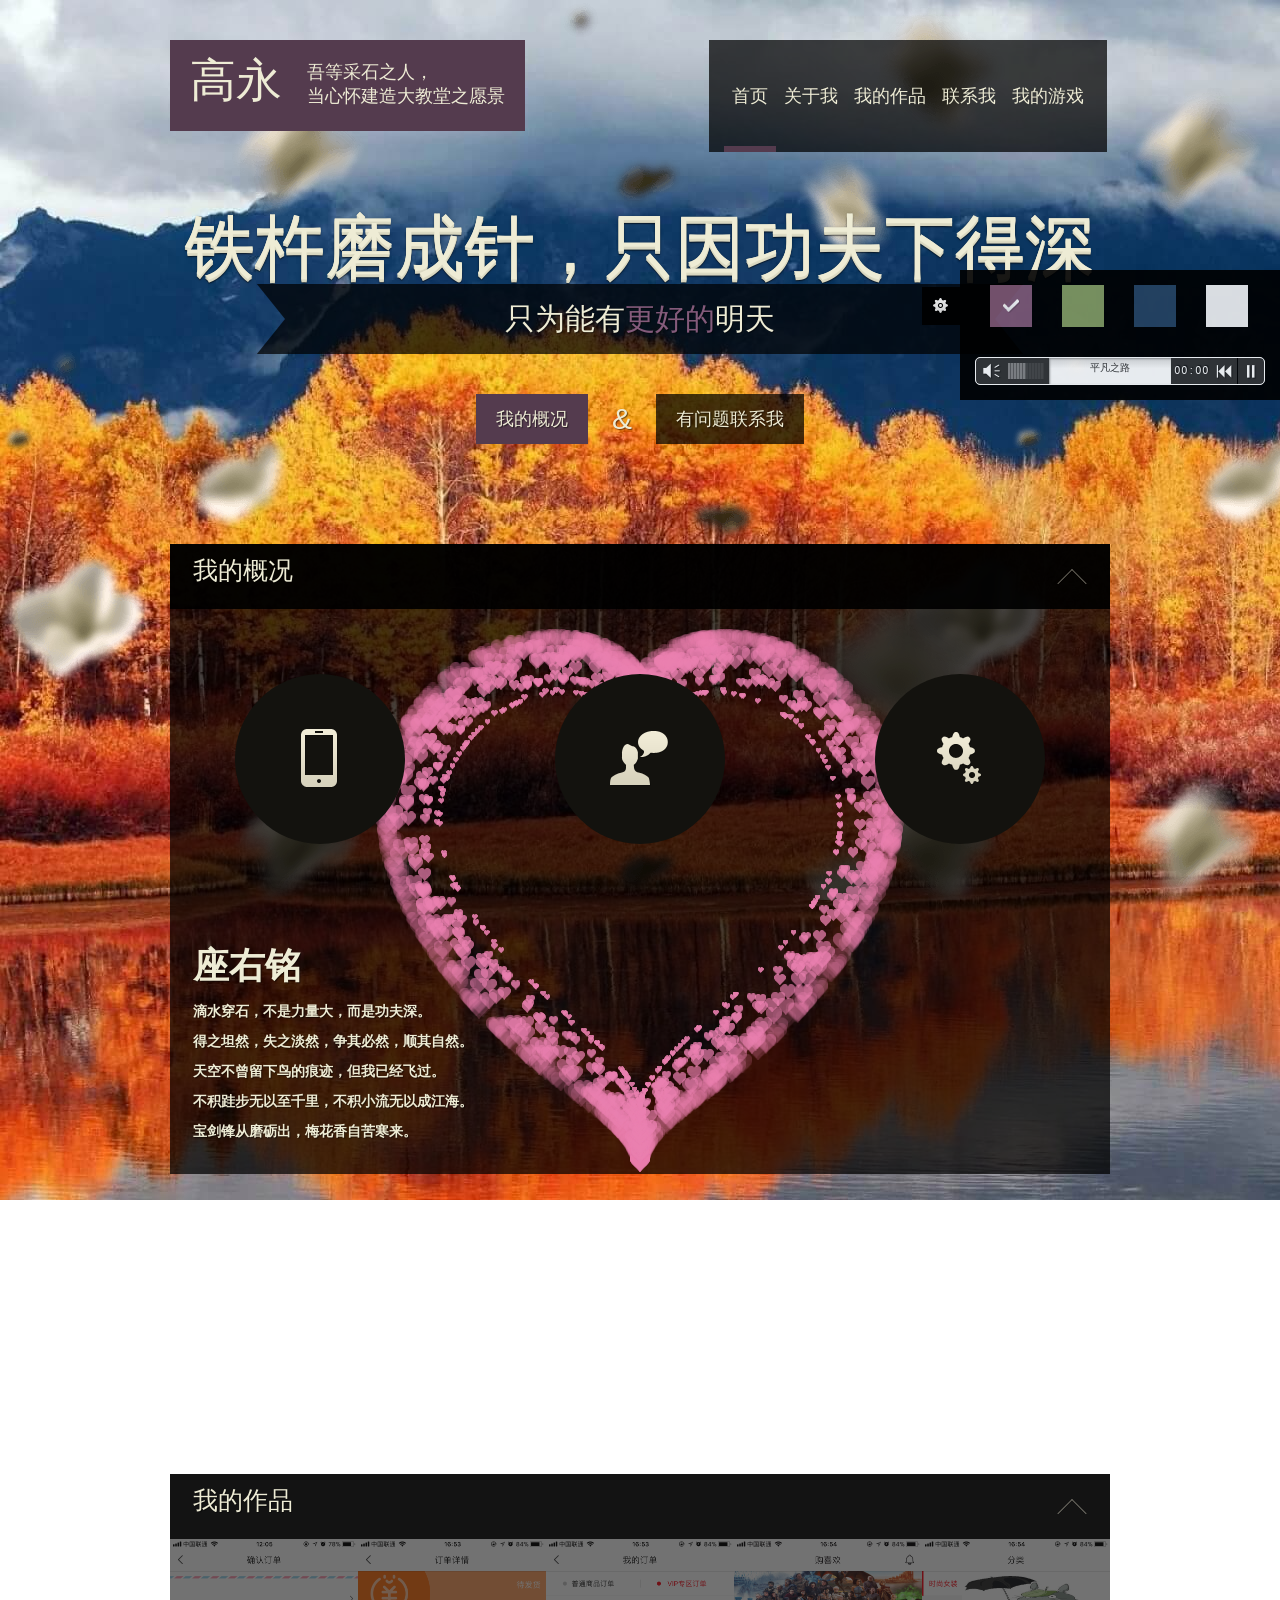
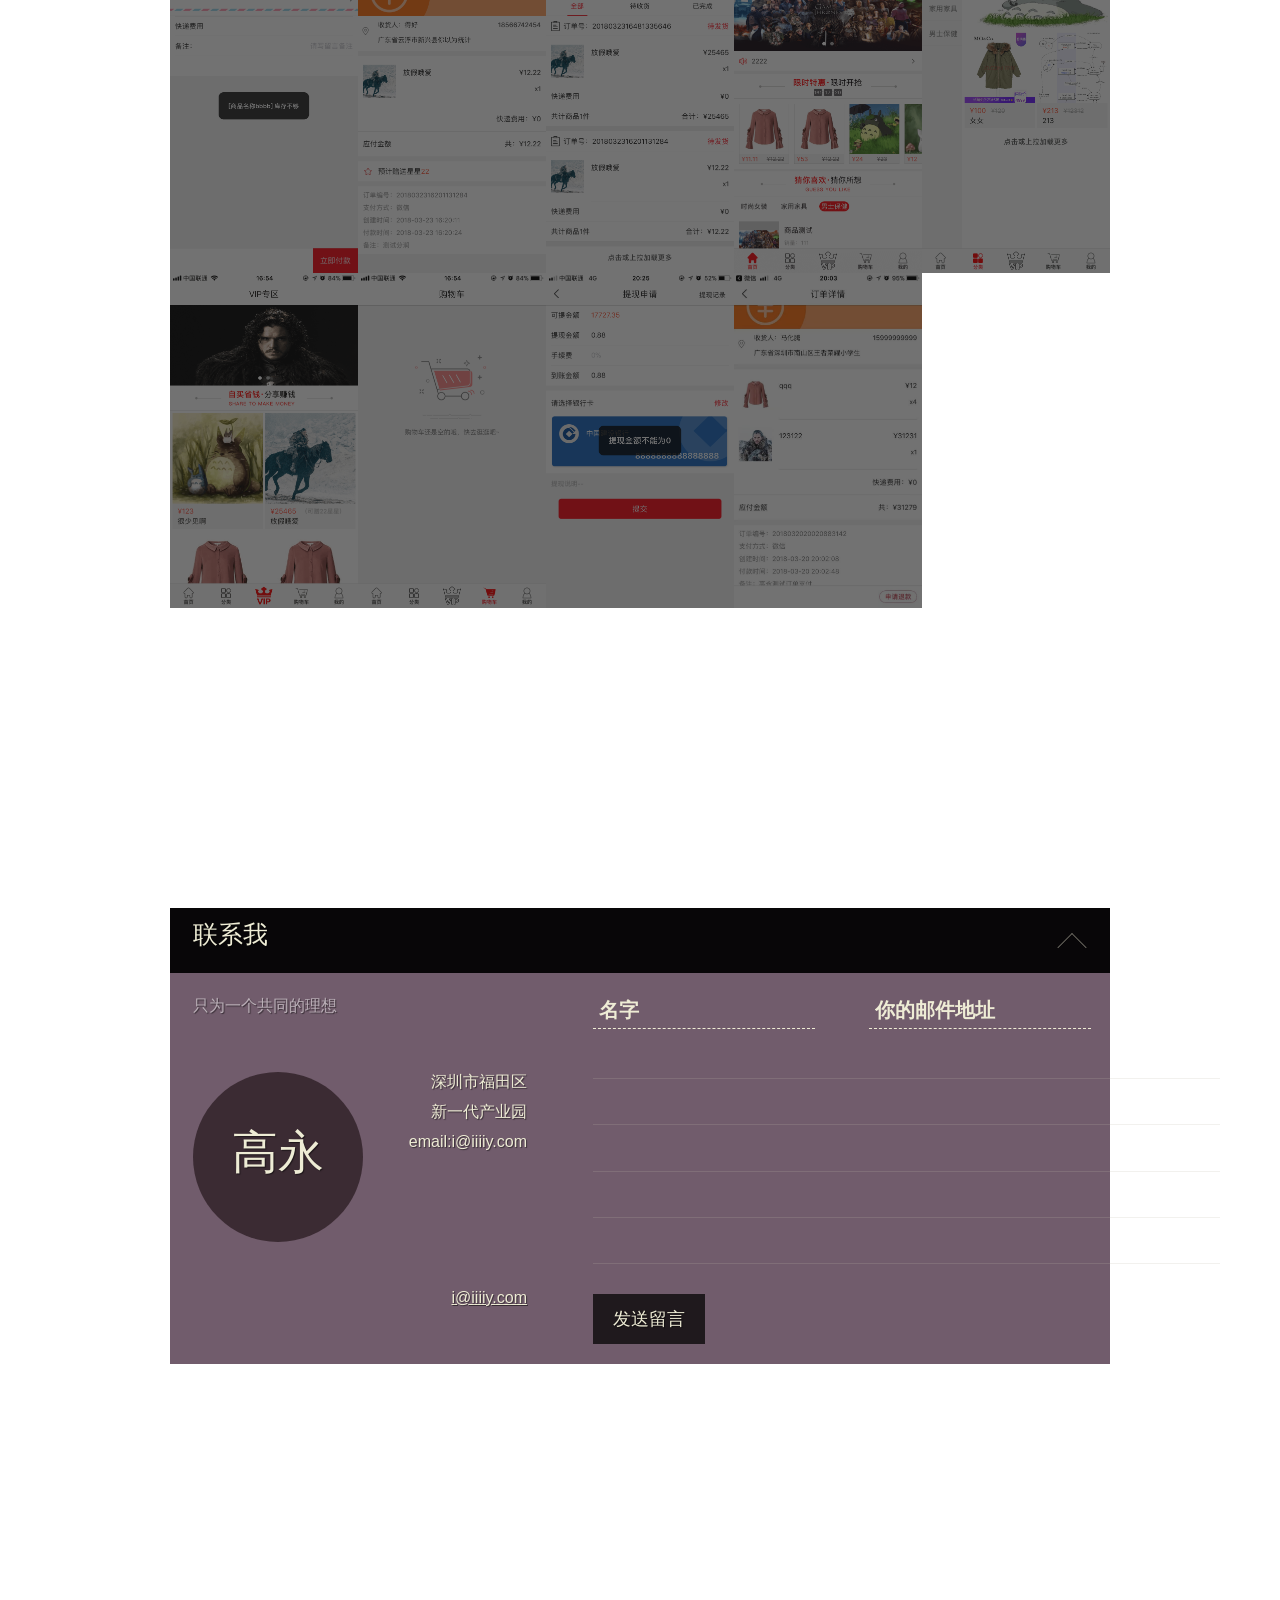
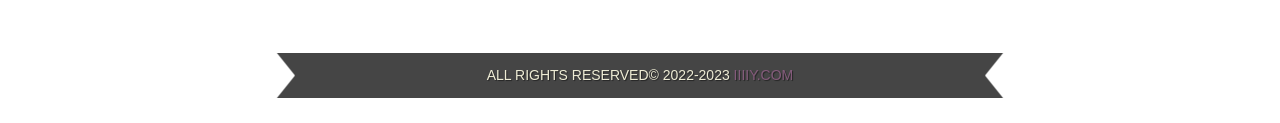
==== commit 12b8ee17: "build主页" ====
--- a/index.html
+++ b/index.html
@@ -2,4 +2,4 @@
 <html class="ie ie6 no-js"> <![endif]--><!--[if IE 7 ]>
 <html class="ie ie7 no-js"> <![endif]--><!--[if IE 8 ]>
 <html class="ie ie8 no-js"> <![endif]--><!--[if IE 9 ]>
-<html class="ie ie9 no-js"> <![endif]--><!--[if gt IE 9]><!--><html class="no-js"><!--<![endif]--><head><meta charset="utf-8"><meta name="renderer" content="webkit"><meta name="keywords" content="高永、个人主页"><meta name="description" content="高永的个人主页"><title>高永的主页</title><link rel="stylesheet" href="assets/css/app.min.css"><link rel="stylesheet" id="styleselector_css" href=""></head><body data-spy="scroll" data-target=".navbar" data-offset="140"><div id="parallax1"></div><div id="parallax2"></div><div id="navbar" class="navbar navbar-fixed-top"><div class="container"><div class="navbar-inner clearfix"><div class="navbar-background"></div><div id="brand" class="brand"><div id="brand-inner" class="clearfix"><h1><a href="#home">高永</a></h1><h2>吾等采石之人，<br>当心怀建造大教堂之愿景<br></h2></div></div><ul class="nav"><li class="navbar-background"></li><li><a class="active" href="#home">首页</a></li><li><a href="#features">关于我</a></li><li><a href="#gallery">我的作品</a></li><li><a href="#contact">联系我</a></li><li><a href="game/qiangu">我的游戏</a></li></ul></div></div></div><div id="home"><div class="container"><div class="row"><div class="span12"><h1 class="big-head">铁杵磨成针，只因功夫下得深</h1></div></div><div class="row"><div class="span12"><div class="ribbon">只为能有<span>更好的</span>明天 <span class="shape-left"></span> <span class="shape-right"></span></div></div></div><br><br><div class="row"><div class="span12" style="text-align:center"><a href="#features" class="button custom-nav transition">我的概况</a> <span class="pacifico">&</span> <a href="#contact" class="button custom-nav transition button-dark">有问题联系我</a></div></div></div></div><section id="features"><canvas id="heart"></canvas><div class="container"><div class="row head"><div class="span12"><div class="content clearfix"><h1>我的概况</h1><a class="arrow transition02"></a></div></div></div><div class="box-content"><div class="row circles"><div class="span4"><div class="circle-container"><div class="circle transition1"><img class="transition1" src="assets/img/icons/responsive.png" alt=""><div class="circle-text transition1"><h3>爱好</h3><p>web开发、运动(爬山、跑步、游泳、乒乓球等)、游戏(英雄联盟、王者荣耀)</p></div></div></div></div><div class="span4"><div class="circle-container"><div class="circle transition1"><img class="transition1" src="assets/img/icons/socialized.png" alt=""><div class="circle-text transition1"><h3>理想</h3><p>喂马劈柴，周游世界</p></div></div></div></div><div class="span4"><div class="circle-container"><div class="circle transition1"><img class="transition1" src="assets/img/icons/customize.png" alt=""><div class="circle-text transition1"><h3>技能</h3><p>Html、PHP、Java、Golang</p></div></div></div></div></div><div class="row"><div class="span12"><div class="content"><h1>座右铭</h1><h5>滴水穿石，不是力量大，而是功夫深。</h5><h5>得之坦然，失之淡然，争其必然，顺其自然。</h5><h5>天空不曾留下鸟的痕迹，但我已经飞过。</h5><h5>不积跬步无以至千里，不积小流无以成江海。</h5><h5>宝剑锋从磨砺出，梅花香自苦寒来。</h5></div></div></div></div></div></section><section id="gallery"><div class="container"><div class="row head"><div class="span12"><div class="content clearfix"><h1>我的作品</h1><a class="arrow transition02"></a></div></div></div><div class="box-content"><div class="row"><div class="span12" id="photos"><ul class="gallery"></ul></div></div></div></div></section><section id="contact"><div class="container"><div class="row head"><div class="span12"><div class="content clearfix"><h1>联系我</h1><a class="arrow transition02"></a></div></div></div><div class="box-content"><div class="row"><div class="span5"><div class="row"><div class="span5"><p class="content">只为一个共同的理想</p></div></div><div class="row"><div class="span2"><div class="content"><div class="brand-circle">高永</div></div></div><div class="span3"><div class="content contact-info"><p>深圳市福田区</p><p>新一代产业园</p><p>email:i@iiiiy.com</p></div></div></div><div class="row"><div class="span5"><div class="content contact-info"><p><a href="mailto:i@iiiiy.com">i@iiiiy.com</a></p></div></div></div></div><div class="span7"><form method="post" action="" onsubmit="return!1" id="contact-form"><div class="row-fluid"><div class="span6 responsive-block"><div class="content-no-vert"><input type="text" name="name" value="名字" onfocus='"名字"==this.value&&(this.value="")' onblur='""==this.value&&(this.value="名字")'> <span class="error-icon"></span></div></div><div class="span6 responsive-block"><div class="content-no-vert"><input type="text" name="email" value="你的邮件地址" onfocus='"你的邮件地址"==this.value&&(this.value="")' onblur='""==this.value&&(this.value="你的邮件地址")'> <span class="error-icon"></span></div></div></div><div class="row-fluid"><div class="span7 responsive-block"><div class="content-no-vert"><textarea name="message"></textarea></div></div></div><div class="row-fluid"><div class="span7 responsive-block"><div class="content-no-vert"><a onclick="contact_send()" class="button transition button-dark">发送留言</a></div></div></div></form></div></div></div></div></section><footer><div class="container"><div class="row"><div class="span12"><div class="ribbon">ALL RIGHTS RESERVED© 2022-2023 <span>iiiiy.com</span> <span class="shape-left"></span> <span class="shape-right"></span></div></div></div></div></footer><div id="styleselector" class="hidden-phone"><div id="styleselector-toggle"></div><ul id="colors"><li id="purple" class="color-active"><span class="tick"></span></li><li id="green"><span class="tick"></span></li><li id="blue"><span class="tick"></span></li><li id="white"><span class="tick"></span></li></ul></div><script src="assets/js/app.min.js"></script></body></html>+<html class="ie ie9 no-js"> <![endif]--><!--[if gt IE 9]><!--><html class="no-js"><!--<![endif]--><head><meta charset="utf-8"><meta name="renderer" content="webkit"><meta name="keywords" content="高永、个人主页"><meta name="description" content="高永的个人主页"><title>高永的主页</title><link rel="stylesheet" href="assets/css/app.min.css"><link rel="stylesheet" id="styleselector_css" href=""></head><body data-spy="scroll" data-target=".navbar" data-offset="140"><div id="parallax1"></div><div id="parallax2"></div><div id="navbar" class="navbar navbar-fixed-top"><div class="container"><div class="navbar-inner clearfix"><div class="navbar-background"></div><div id="brand" class="brand"><div id="brand-inner" class="clearfix"><h1><a href="#home">高永</a></h1><h2>吾等采石之人，<br>当心怀建造大教堂之愿景<br></h2></div></div><ul class="nav"><li class="navbar-background"></li><li><a class="active" href="#home">首页</a></li><li><a href="#features">关于我</a></li><li><a href="#gallery">我的作品</a></li><li><a href="#contact">联系我</a></li><li><a href="game/qiangu">我的游戏</a></li></ul></div></div></div><div id="home"><div class="container"><div class="row"><div class="span12"><h1 class="big-head">铁杵磨成针，只因功夫下得深</h1></div></div><div class="row"><div class="span12"><div class="ribbon">只为能有<span>更好的</span>明天 <span class="shape-left"></span> <span class="shape-right"></span></div></div></div><br><br><div class="row"><div class="span12" style="text-align:center"><a href="#features" class="button custom-nav transition">我的概况</a> <span class="pacifico">&</span> <a href="#contact" class="button custom-nav transition button-dark">有问题联系我</a></div></div></div></div><section id="features"><canvas id="heart"></canvas><div class="container"><div class="row head"><div class="span12"><div class="content clearfix"><h1>我的概况</h1><a class="arrow transition02"></a></div></div></div><div class="box-content"><div class="row circles"><div class="span4"><div class="circle-container"><div class="circle transition1"><img class="transition1" src="assets/img/icons/responsive.png" alt=""><div class="circle-text transition1"><h3>爱好</h3><p>web开发、运动(爬山、跑步、游泳、乒乓球等)、游戏(英雄联盟、王者荣耀)</p></div></div></div></div><div class="span4"><div class="circle-container"><div class="circle transition1"><img class="transition1" src="assets/img/icons/socialized.png" alt=""><div class="circle-text transition1"><h3>理想</h3><p>喂马劈柴，周游世界</p></div></div></div></div><div class="span4"><div class="circle-container"><div class="circle transition1"><img class="transition1" src="assets/img/icons/customize.png" alt=""><div class="circle-text transition1"><h3>技能</h3><p>Html、PHP、Java、Golang</p></div></div></div></div></div><div class="row"><div class="span12"><div class="content"><h1>座右铭</h1><h5>滴水穿石，不是力量大，而是功夫深。</h5><h5>得之坦然，失之淡然，争其必然，顺其自然。</h5><h5>天空不曾留下鸟的痕迹，但我已经飞过。</h5><h5>不积跬步无以至千里，不积小流无以成江海。</h5><h5>宝剑锋从磨砺出，梅花香自苦寒来。</h5></div></div></div></div></div></section><section id="gallery"><div class="container"><div class="row head"><div class="span12"><div class="content clearfix"><h1>我的作品</h1><a class="arrow transition02"></a></div></div></div><div class="box-content"><div class="row"><div class="span12" id="photos"><ul class="gallery"></ul></div></div></div></div></section><section id="contact"><div class="container"><div class="row head"><div class="span12"><div class="content clearfix"><h1>联系我</h1><a class="arrow transition02"></a></div></div></div><div class="box-content"><div class="row"><div class="span5"><div class="row"><div class="span5"><p class="content">只为一个共同的理想</p></div></div><div class="row"><div class="span2"><div class="content"><div class="brand-circle">高永</div></div></div><div class="span3"><div class="content contact-info"><p>深圳市福田区</p><p>新一代产业园</p><p>email:i@iiiiy.com</p></div></div></div><div class="row"><div class="span5"><div class="content contact-info"><p><a href="mailto:i@iiiiy.com">i@iiiiy.com</a></p></div></div></div></div><div class="span7"><form method="post" action="" onsubmit="return!1" id="contact-form"><div class="row-fluid"><div class="span6 responsive-block"><div class="content-no-vert"><input type="text" name="name" value="名字" onfocus='"名字"==this.value&&(this.value="")' onblur='""==this.value&&(this.value="名字")'> <span class="error-icon"></span></div></div><div class="span6 responsive-block"><div class="content-no-vert"><input type="text" name="email" value="你的邮件地址" onfocus='"你的邮件地址"==this.value&&(this.value="")' onblur='""==this.value&&(this.value="你的邮件地址")'> <span class="error-icon"></span></div></div></div><div class="row-fluid"><div class="span7 responsive-block"><div class="content-no-vert"><textarea name="message"></textarea></div></div></div><div class="row-fluid"><div class="span7 responsive-block"><div class="content-no-vert"><a onclick="contact_send()" class="button transition button-dark">发送留言</a></div></div></div></form></div></div></div></div></section><footer><div class="container"><div class="row"><div class="span12"><div class="ribbon">ALL RIGHTS RESERVED© 2022-2023 <span>iiiiy.com</span> <span class="shape-left"></span> <span class="shape-right"></span></div></div></div></div></footer><div id="styleselector" class="hidden-phone"><div id="styleselector-toggle"></div><ul id="colors"><li id="purple" class="color-active"><span class="tick"></span></li><li id="green"><span class="tick"></span></li><li id="blue"><span class="tick"></span></li><li id="white"><span class="tick"></span></li></ul></div><script src="assets/js/app.min.js"></script><script>var _hmt=_hmt||[];!function(){var e=document.createElement("script");e.src="https://hm.baidu.com/hm.js?3ac417d9ec3cc6fae6b7d81536f831a2";var t=document.getElementsByTagName("script")[0];t.parentNode.insertBefore(e,t)}()</script></body></html>
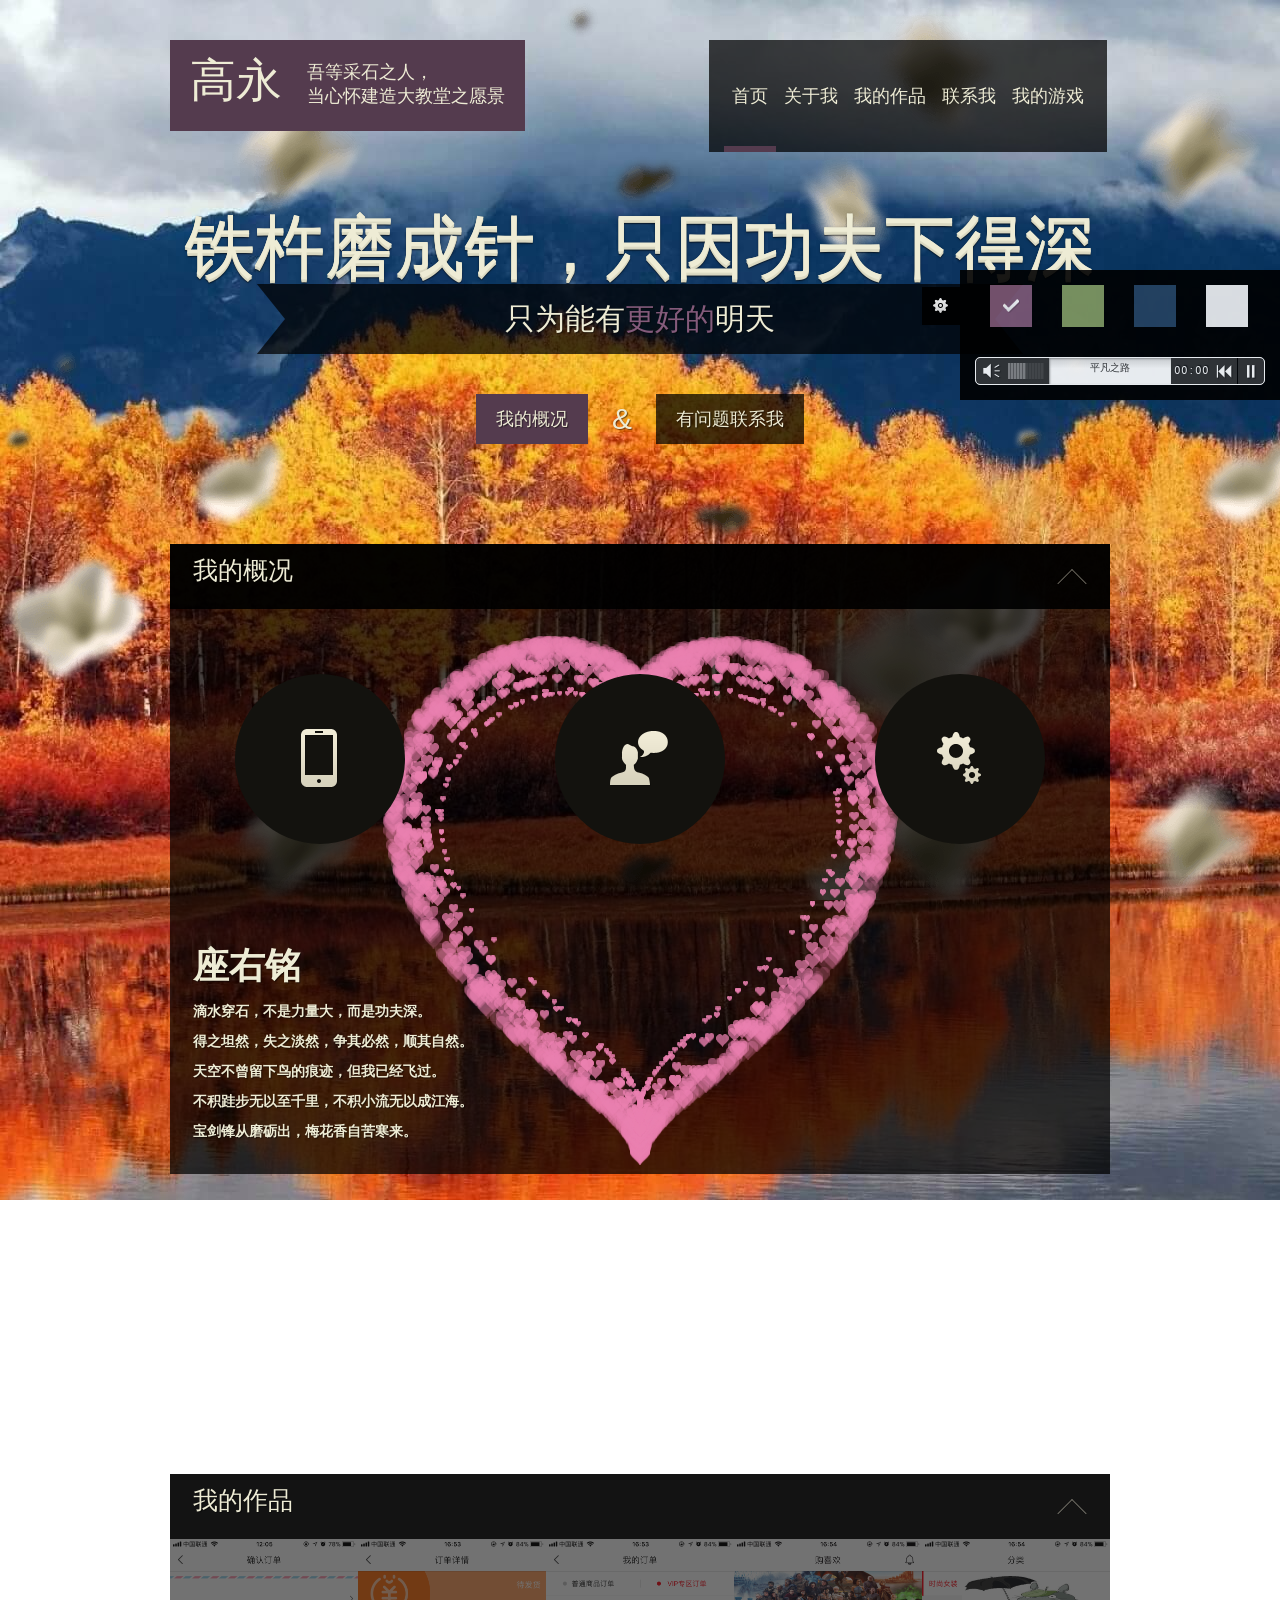
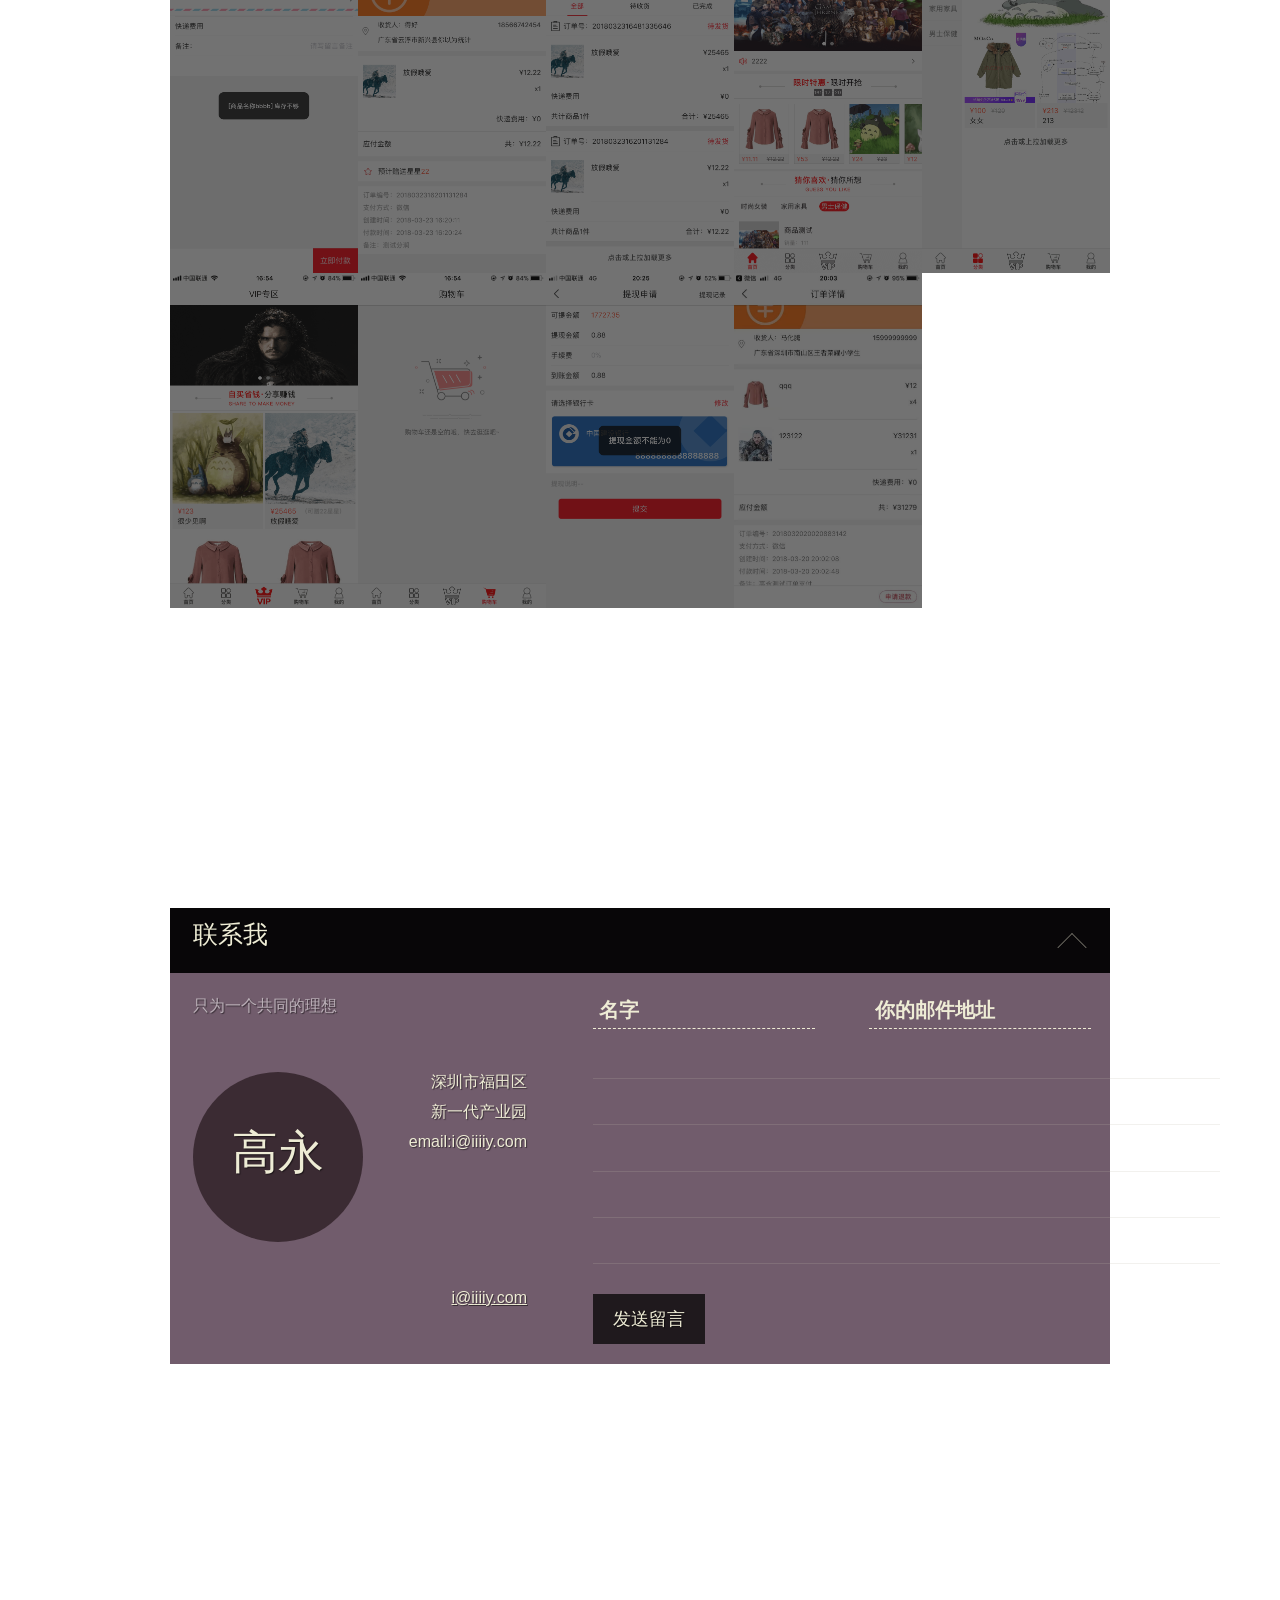
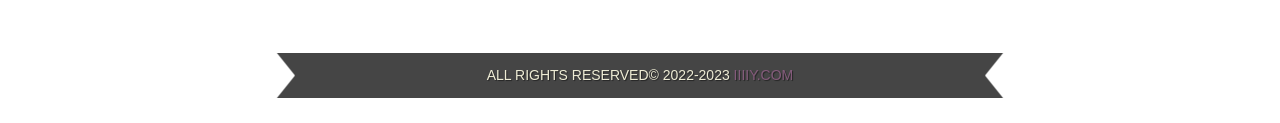
==== commit f9761b9c: "build主页" ====
--- a/index.html
+++ b/index.html
@@ -2,4 +2,4 @@
 <html class="ie ie6 no-js"> <![endif]--><!--[if IE 7 ]>
 <html class="ie ie7 no-js"> <![endif]--><!--[if IE 8 ]>
 <html class="ie ie8 no-js"> <![endif]--><!--[if IE 9 ]>
-<html class="ie ie9 no-js"> <![endif]--><!--[if gt IE 9]><!--><html class="no-js"><!--<![endif]--><head><meta charset="utf-8"><meta name="renderer" content="webkit"><meta name="keywords" content="高永、个人主页"><meta name="description" content="高永的个人主页"><title>高永的主页</title><link rel="stylesheet" href="assets/css/app.min.css"><link rel="stylesheet" id="styleselector_css" href=""></head><body data-spy="scroll" data-target=".navbar" data-offset="140"><div id="parallax1"></div><div id="parallax2"></div><div id="navbar" class="navbar navbar-fixed-top"><div class="container"><div class="navbar-inner clearfix"><div class="navbar-background"></div><div id="brand" class="brand"><div id="brand-inner" class="clearfix"><h1><a href="#home">高永</a></h1><h2>吾等采石之人，<br>当心怀建造大教堂之愿景<br></h2></div></div><ul class="nav"><li class="navbar-background"></li><li><a class="active" href="#home">首页</a></li><li><a href="#features">关于我</a></li><li><a href="#gallery">我的作品</a></li><li><a href="#contact">联系我</a></li><li><a href="game/qiangu">我的游戏</a></li></ul></div></div></div><div id="home"><div class="container"><div class="row"><div class="span12"><h1 class="big-head">铁杵磨成针，只因功夫下得深</h1></div></div><div class="row"><div class="span12"><div class="ribbon">只为能有<span>更好的</span>明天 <span class="shape-left"></span> <span class="shape-right"></span></div></div></div><br><br><div class="row"><div class="span12" style="text-align:center"><a href="#features" class="button custom-nav transition">我的概况</a> <span class="pacifico">&</span> <a href="#contact" class="button custom-nav transition button-dark">有问题联系我</a></div></div></div></div><section id="features"><canvas id="heart"></canvas><div class="container"><div class="row head"><div class="span12"><div class="content clearfix"><h1>我的概况</h1><a class="arrow transition02"></a></div></div></div><div class="box-content"><div class="row circles"><div class="span4"><div class="circle-container"><div class="circle transition1"><img class="transition1" src="assets/img/icons/responsive.png" alt=""><div class="circle-text transition1"><h3>爱好</h3><p>web开发、运动(爬山、跑步、游泳、乒乓球等)、游戏(英雄联盟、王者荣耀)</p></div></div></div></div><div class="span4"><div class="circle-container"><div class="circle transition1"><img class="transition1" src="assets/img/icons/socialized.png" alt=""><div class="circle-text transition1"><h3>理想</h3><p>喂马劈柴，周游世界</p></div></div></div></div><div class="span4"><div class="circle-container"><div class="circle transition1"><img class="transition1" src="assets/img/icons/customize.png" alt=""><div class="circle-text transition1"><h3>技能</h3><p>Html、PHP、Java、Golang</p></div></div></div></div></div><div class="row"><div class="span12"><div class="content"><h1>座右铭</h1><h5>滴水穿石，不是力量大，而是功夫深。</h5><h5>得之坦然，失之淡然，争其必然，顺其自然。</h5><h5>天空不曾留下鸟的痕迹，但我已经飞过。</h5><h5>不积跬步无以至千里，不积小流无以成江海。</h5><h5>宝剑锋从磨砺出，梅花香自苦寒来。</h5></div></div></div></div></div></section><section id="gallery"><div class="container"><div class="row head"><div class="span12"><div class="content clearfix"><h1>我的作品</h1><a class="arrow transition02"></a></div></div></div><div class="box-content"><div class="row"><div class="span12" id="photos"><ul class="gallery"></ul></div></div></div></div></section><section id="contact"><div class="container"><div class="row head"><div class="span12"><div class="content clearfix"><h1>联系我</h1><a class="arrow transition02"></a></div></div></div><div class="box-content"><div class="row"><div class="span5"><div class="row"><div class="span5"><p class="content">只为一个共同的理想</p></div></div><div class="row"><div class="span2"><div class="content"><div class="brand-circle">高永</div></div></div><div class="span3"><div class="content contact-info"><p>深圳市福田区</p><p>新一代产业园</p><p>email:i@iiiiy.com</p></div></div></div><div class="row"><div class="span5"><div class="content contact-info"><p><a href="mailto:i@iiiiy.com">i@iiiiy.com</a></p></div></div></div></div><div class="span7"><form method="post" action="" onsubmit="return!1" id="contact-form"><div class="row-fluid"><div class="span6 responsive-block"><div class="content-no-vert"><input type="text" name="name" value="名字" onfocus='"名字"==this.value&&(this.value="")' onblur='""==this.value&&(this.value="名字")'> <span class="error-icon"></span></div></div><div class="span6 responsive-block"><div class="content-no-vert"><input type="text" name="email" value="你的邮件地址" onfocus='"你的邮件地址"==this.value&&(this.value="")' onblur='""==this.value&&(this.value="你的邮件地址")'> <span class="error-icon"></span></div></div></div><div class="row-fluid"><div class="span7 responsive-block"><div class="content-no-vert"><textarea name="message"></textarea></div></div></div><div class="row-fluid"><div class="span7 responsive-block"><div class="content-no-vert"><a onclick="contact_send()" class="button transition button-dark">发送留言</a></div></div></div></form></div></div></div></div></section><footer><div class="container"><div class="row"><div class="span12"><div class="ribbon">ALL RIGHTS RESERVED© 2022-2023 <span>iiiiy.com</span> <span class="shape-left"></span> <span class="shape-right"></span></div></div></div></div></footer><div id="styleselector" class="hidden-phone"><div id="styleselector-toggle"></div><ul id="colors"><li id="purple" class="color-active"><span class="tick"></span></li><li id="green"><span class="tick"></span></li><li id="blue"><span class="tick"></span></li><li id="white"><span class="tick"></span></li></ul></div><script src="assets/js/app.min.js"></script><script>var _hmt=_hmt||[];!function(){var e=document.createElement("script");e.src="https://hm.baidu.com/hm.js?3ac417d9ec3cc6fae6b7d81536f831a2";var t=document.getElementsByTagName("script")[0];t.parentNode.insertBefore(e,t)}()</script></body></html>+<html class="ie ie9 no-js"> <![endif]--><!--[if gt IE 9]><!--><html class="no-js"><!--<![endif]--><head><meta charset="utf-8"><meta name="renderer" content="webkit"><meta name="keywords" content="高永、个人主页"><meta name="description" content="高永的个人主页"><title>高永的主页</title><link rel="stylesheet" href="assets/css/app.min.css"><link rel="stylesheet" id="styleselector_css" href=""></head><body data-spy="scroll" data-target=".navbar" data-offset="140"><div id="parallax1"></div><div id="parallax2"></div><div id="navbar" class="navbar navbar-fixed-top"><div class="container"><div class="navbar-inner clearfix"><div class="navbar-background"></div><div id="brand" class="brand"><div id="brand-inner" class="clearfix"><h1><a href="#home">高永</a></h1><h2>吾等采石之人，<br>当心怀建造大教堂之愿景<br></h2></div></div><ul class="nav"><li class="navbar-background"></li><li><a class="active" href="#home">首页</a></li><li><a href="#features">关于我</a></li><li><a href="#gallery">我的作品</a></li><li><a href="#contact">联系我</a></li><li><a href="game/qiangu">我的游戏</a></li></ul></div></div></div><div id="home"><div class="container"><div class="row"><div class="span12"><h1 class="big-head">铁杵磨成针，只因功夫下得深</h1></div></div><div class="row"><div class="span12"><div class="ribbon">只为能有<span>更好的</span>明天 <span class="shape-left"></span> <span class="shape-right"></span></div></div></div><br><br><div class="row"><div class="span12" style="text-align:center"><a href="#features" class="button custom-nav transition">我的概况</a> <span class="pacifico">&</span> <a href="#contact" class="button custom-nav transition button-dark">有问题联系我</a></div></div></div></div><section id="features"><canvas id="heart"></canvas><div class="container"><div class="row head"><div class="span12"><div class="content clearfix"><h1>我的概况</h1><a class="arrow transition02"></a></div></div></div><div class="box-content"><div class="row circles"><div class="span4"><div class="circle-container"><div class="circle transition1"><img class="transition1" src="assets/img/icons/responsive.png" alt=""><div class="circle-text transition1"><h3>爱好</h3><p>web开发、运动(爬山、跑步、游泳、乒乓球等)、游戏(英雄联盟、王者荣耀)</p></div></div></div></div><div class="span4"><div class="circle-container"><div class="circle transition1"><img class="transition1" src="assets/img/icons/socialized.png" alt=""><div class="circle-text transition1"><h3>理想</h3><p>喂马劈柴，周游世界</p></div></div></div></div><div class="span4"><div class="circle-container"><div class="circle transition1"><img class="transition1" src="assets/img/icons/customize.png" alt=""><div class="circle-text transition1"><h3>技能</h3><p>Html、PHP、Java、Golang</p></div></div></div></div></div><div class="row"><div class="span12"><div class="content"><h1>座右铭</h1><h5>滴水穿石，不是力量大，而是功夫深。</h5><h5>得之坦然，失之淡然，争其必然，顺其自然。</h5><h5>天空不曾留下鸟的痕迹，但我已经飞过。</h5><h5>不积跬步无以至千里，不积小流无以成江海。</h5><h5>宝剑锋从磨砺出，梅花香自苦寒来。</h5></div></div></div></div></div></section><section id="gallery"><div class="container"><div class="row head"><div class="span12"><div class="content clearfix"><h1>我的作品</h1><a class="arrow transition02"></a></div></div></div><div class="box-content"><div class="row"><div class="span12" id="photos"><ul class="gallery"></ul></div></div></div></div></section><section id="contact"><div class="container"><div class="row head"><div class="span12"><div class="content clearfix"><h1>联系我</h1><a class="arrow transition02"></a></div></div></div><div class="box-content"><div class="row"><div class="span5"><div class="row"><div class="span5"><p class="content">只为一个共同的理想</p></div></div><div class="row"><div class="span2"><div class="content"><div class="brand-circle">高永</div></div></div><div class="span3"><div class="content contact-info"><p>深圳市福田区</p><p>新一代产业园</p><p>email:i@iiiiy.com</p></div></div></div><div class="row"><div class="span5"><div class="content contact-info"><p><a href="mailto:i@iiiiy.com">i@iiiiy.com</a></p></div></div></div></div><div class="span7"><form method="post" action="" onsubmit="return!1" id="contact-form"><div class="row-fluid"><div class="span6 responsive-block"><div class="content-no-vert"><input type="text" name="name" value="名字" onfocus='"名字"==this.value&&(this.value="")' onblur='""==this.value&&(this.value="名字")'> <span class="error-icon"></span></div></div><div class="span6 responsive-block"><div class="content-no-vert"><input type="text" name="email" value="你的邮件地址" onfocus='"你的邮件地址"==this.value&&(this.value="")' onblur='""==this.value&&(this.value="你的邮件地址")'> <span class="error-icon"></span></div></div></div><div class="row-fluid"><div class="span7 responsive-block"><div class="content-no-vert"><textarea name="message"></textarea></div></div></div><div class="row-fluid"><div class="span7 responsive-block"><div class="content-no-vert"><a onclick="contact_send()" class="button transition button-dark">发送留言</a></div></div></div></form></div></div></div></div></section><footer><div class="container"><div class="row"><div class="span12"><div class="ribbon">ALL RIGHTS RESERVED© 2022-2023 <span>iiiiy.com</span> <span class="shape-left"></span> <span class="shape-right"></span></div></div></div></div></footer><div id="styleselector" class="hidden-phone"><div id="styleselector-toggle"></div><ul id="colors"><li id="purple" class="color-active"><span class="tick"></span></li><li id="green"><span class="tick"></span></li><li id="blue"><span class="tick"></span></li><li id="white"><span class="tick"></span></li></ul></div><script src="assets/js/app.min.js"></script></body></html>
